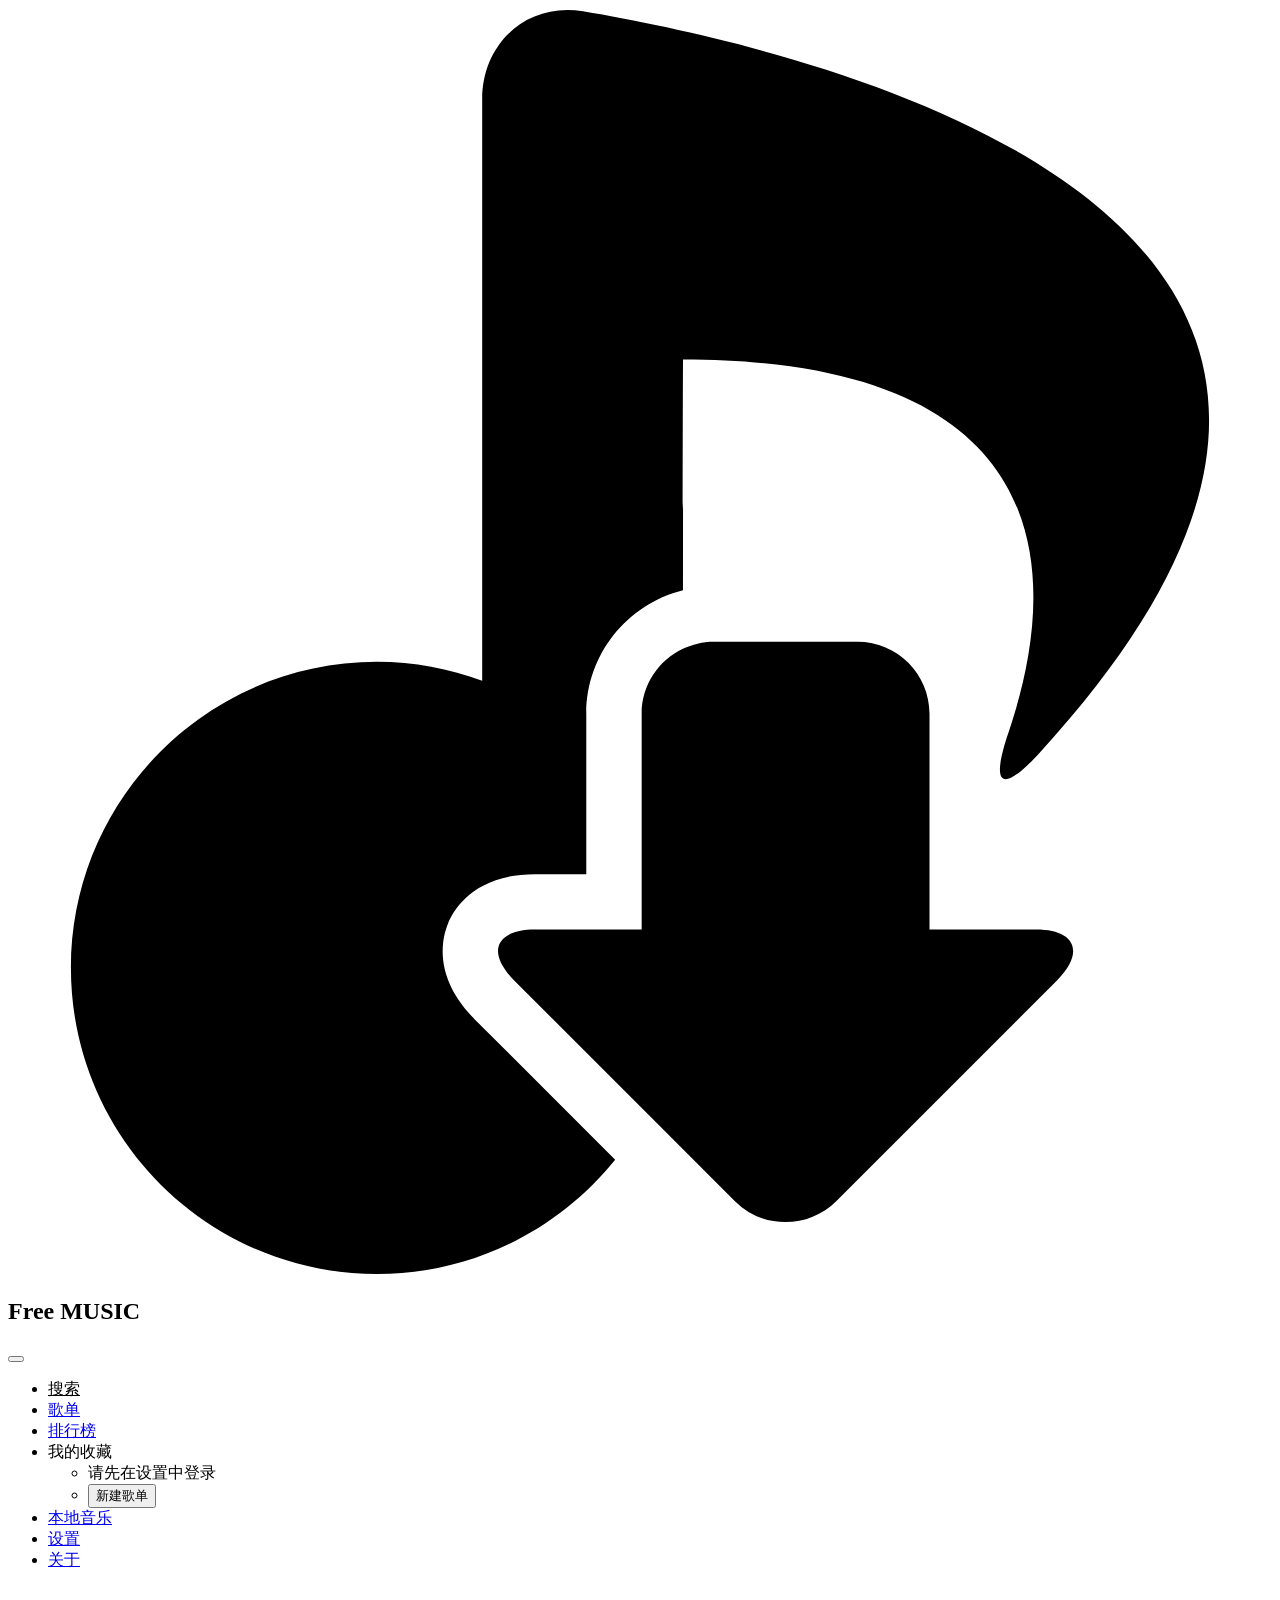
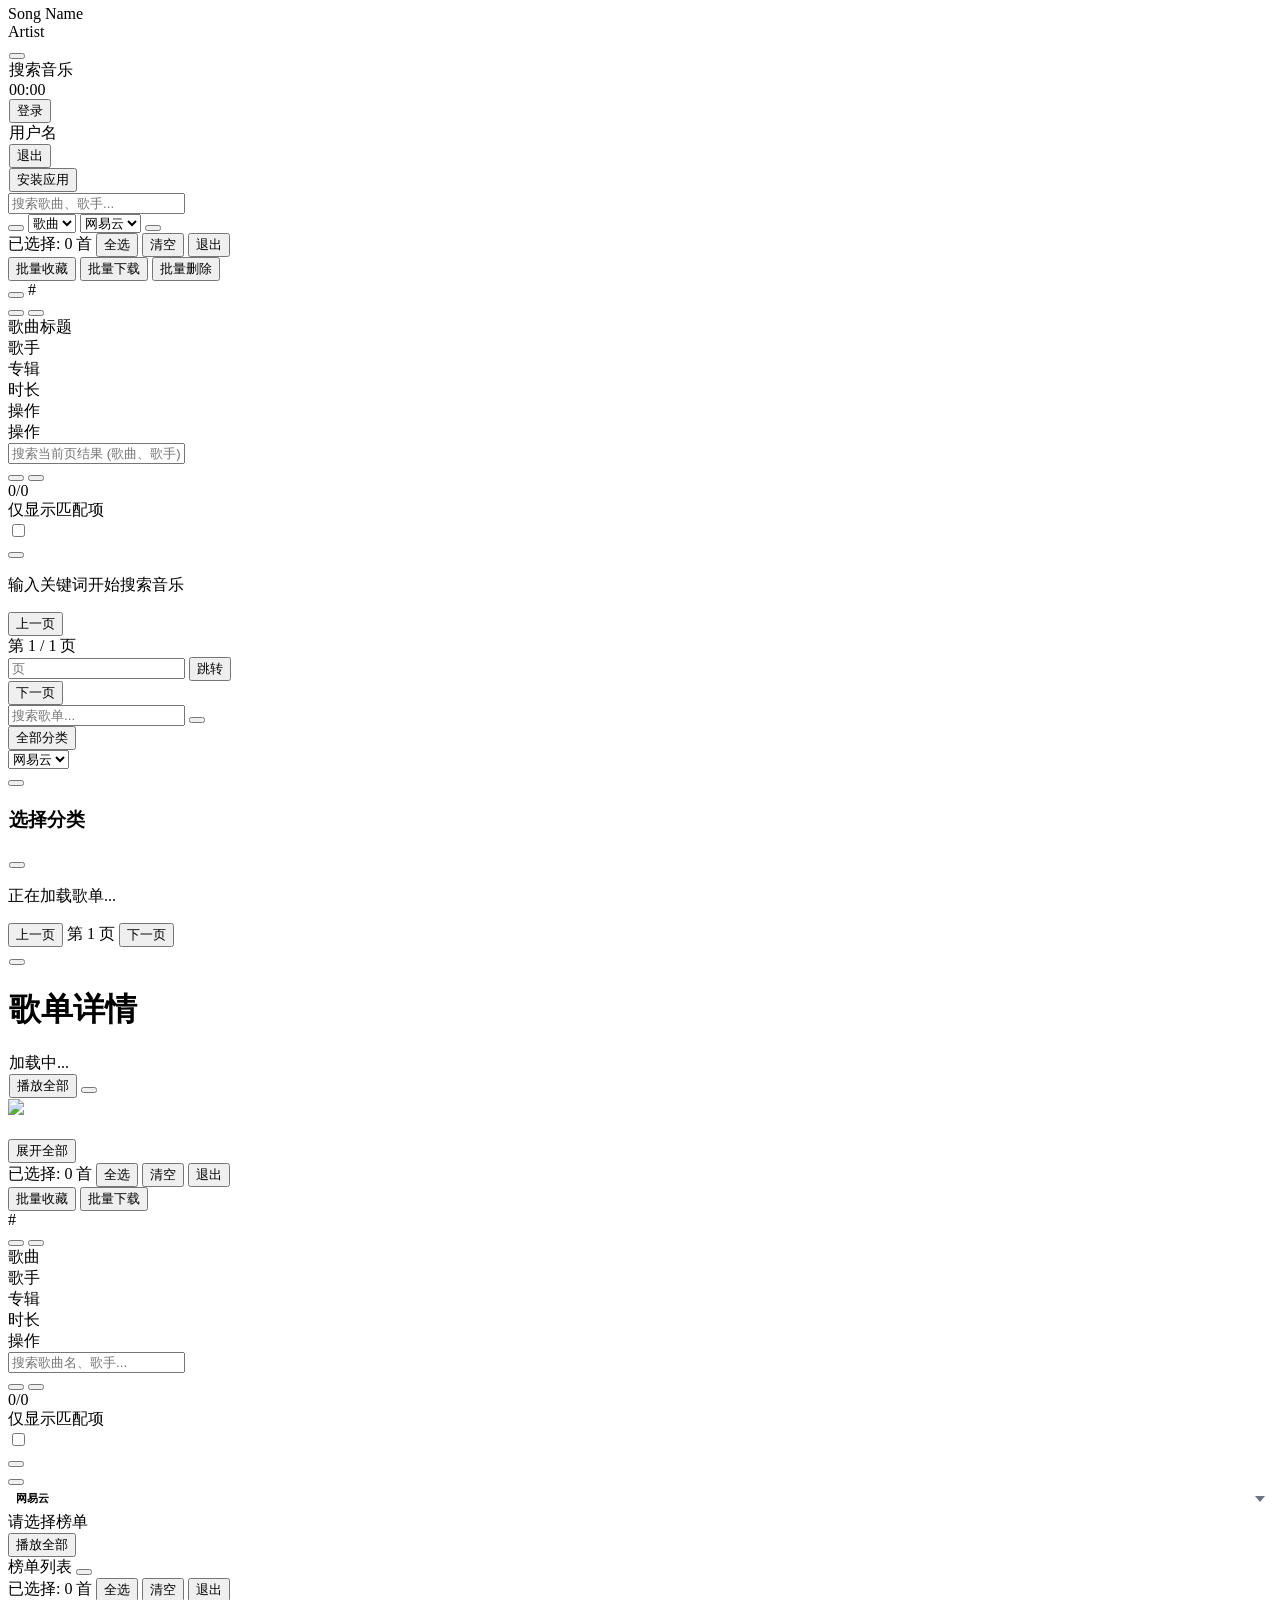
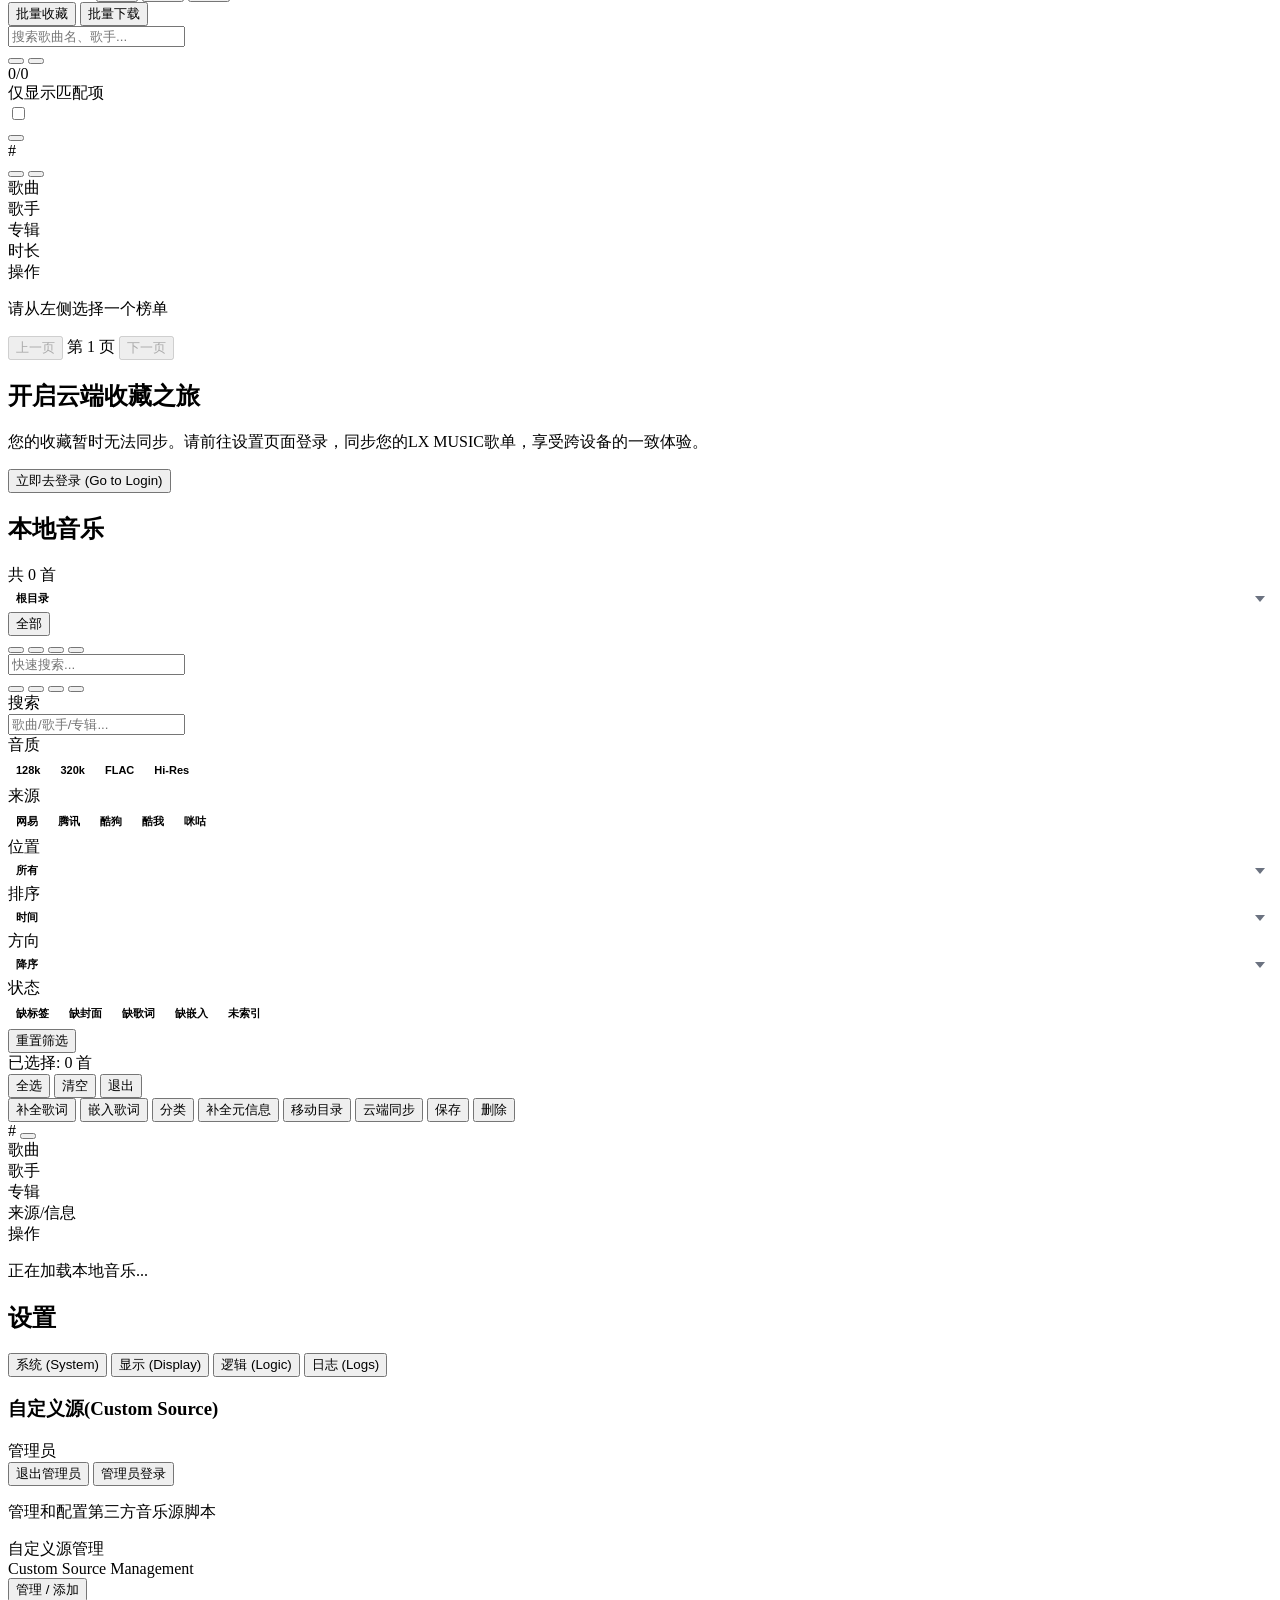
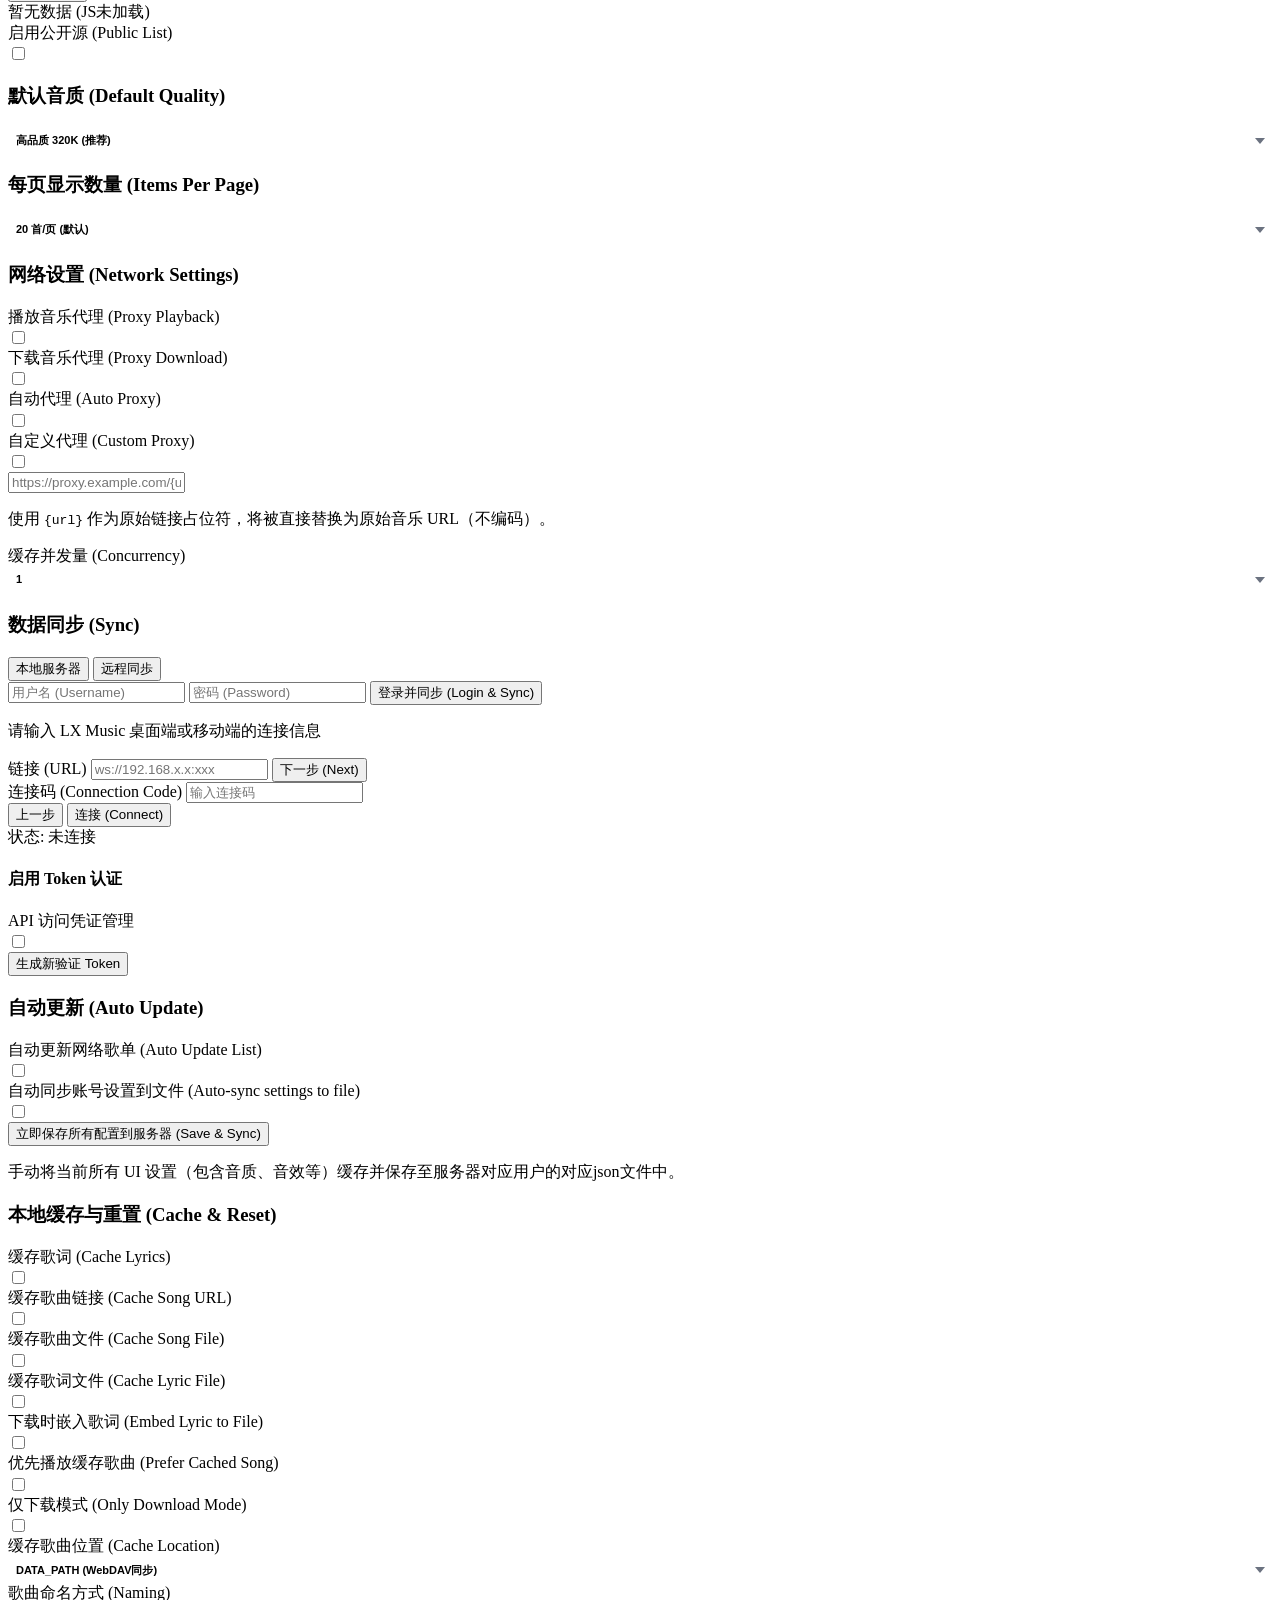
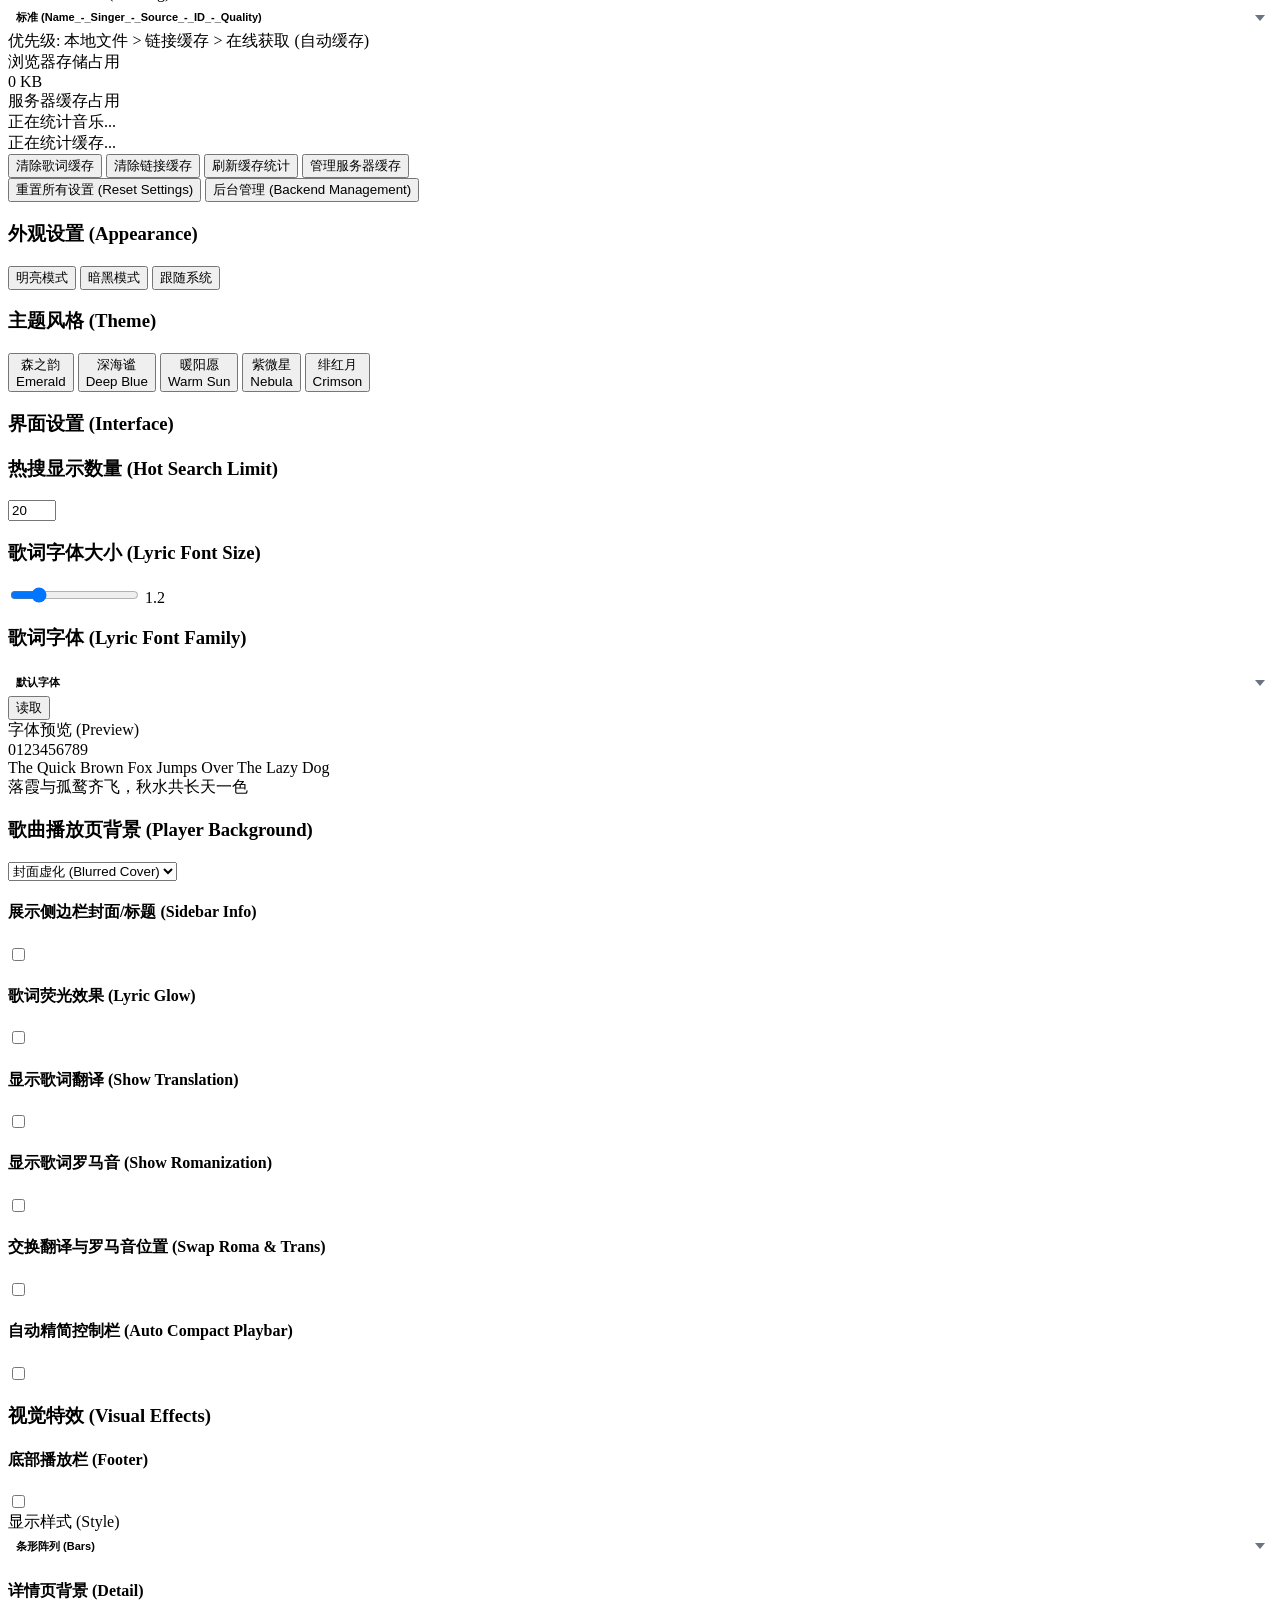
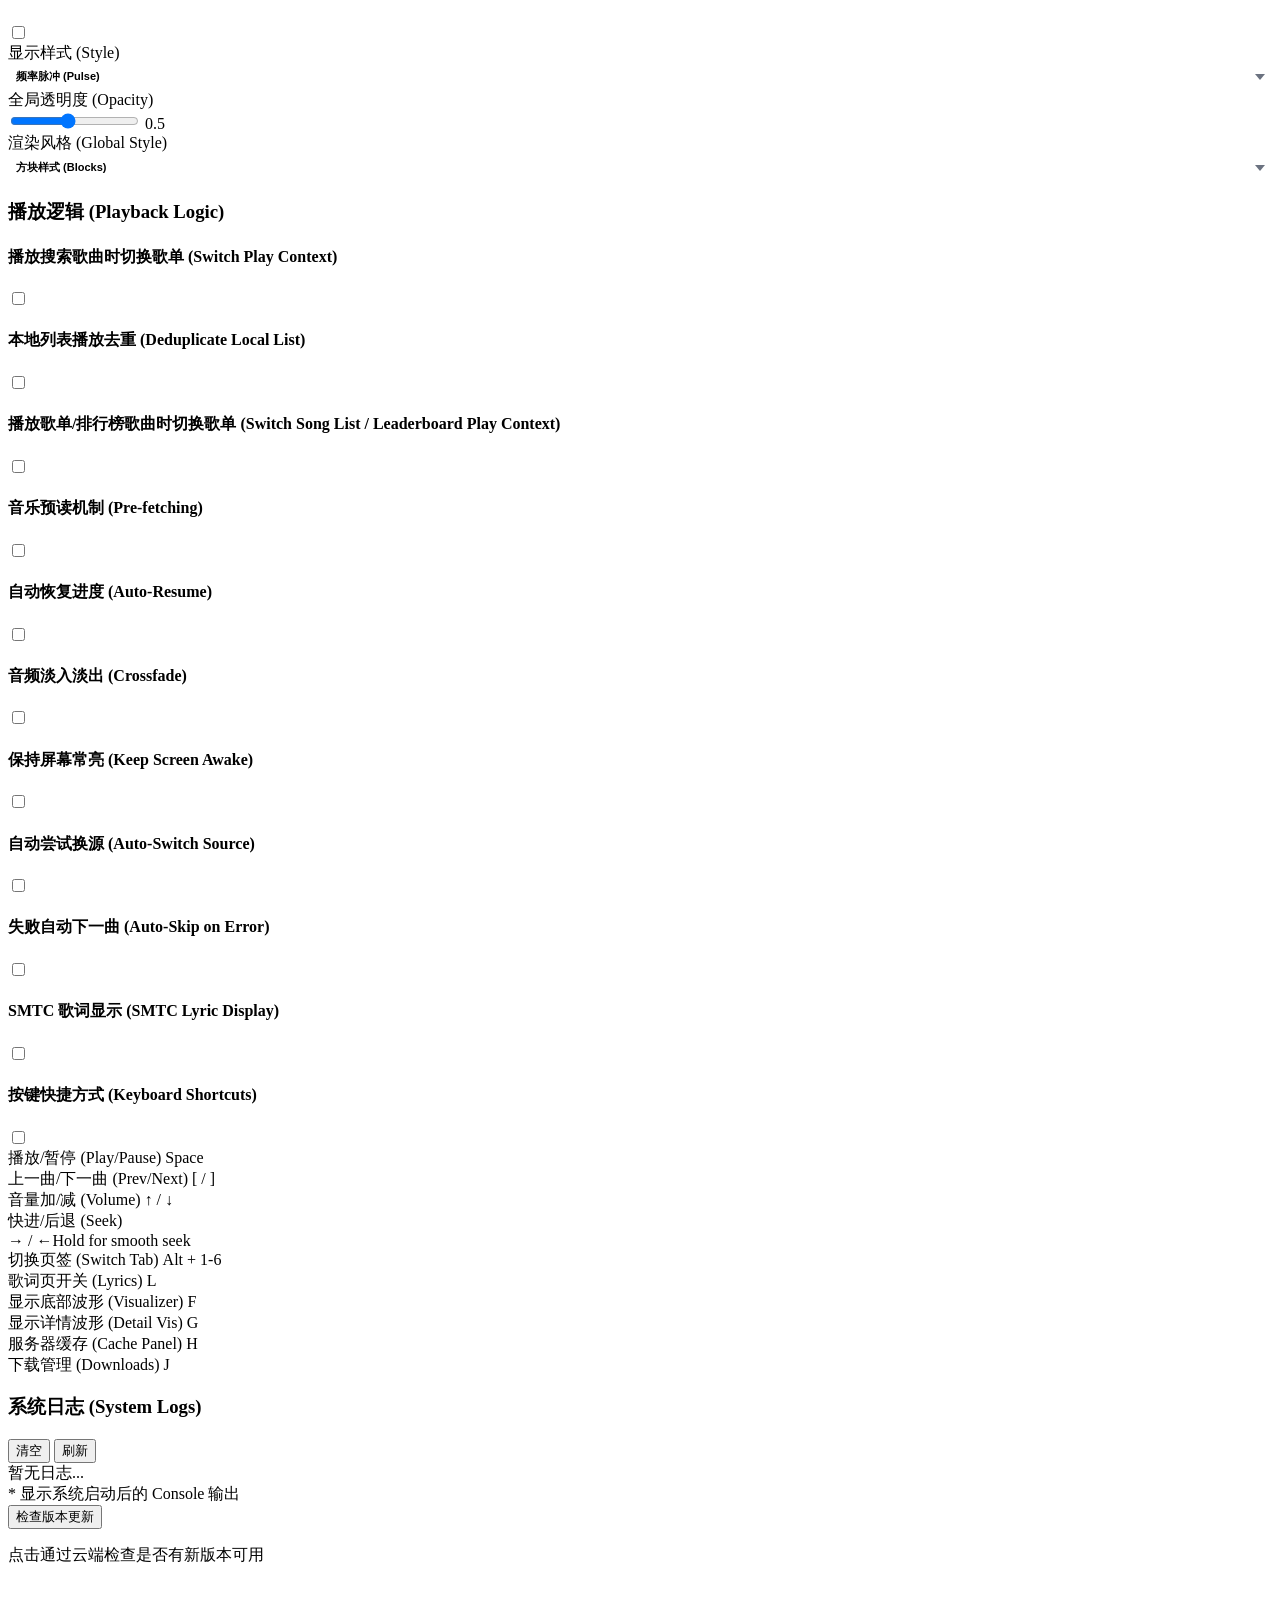
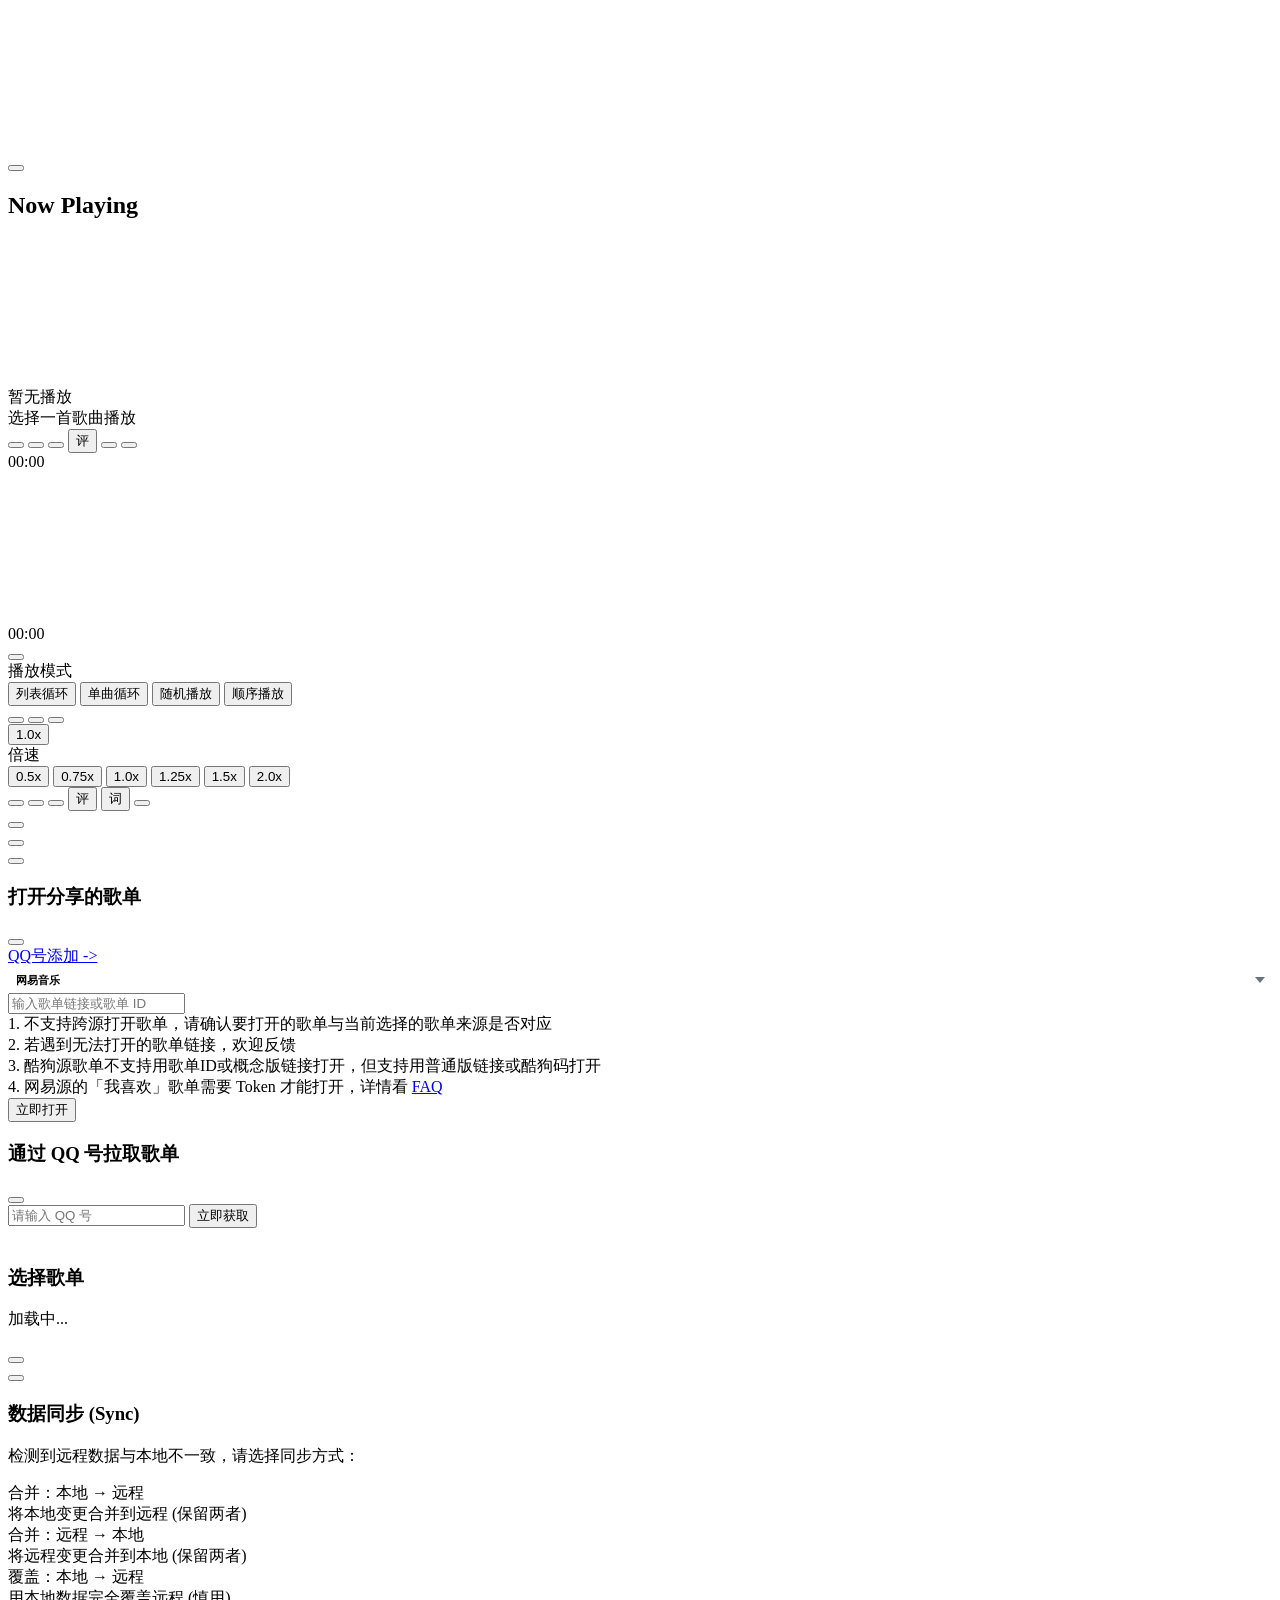
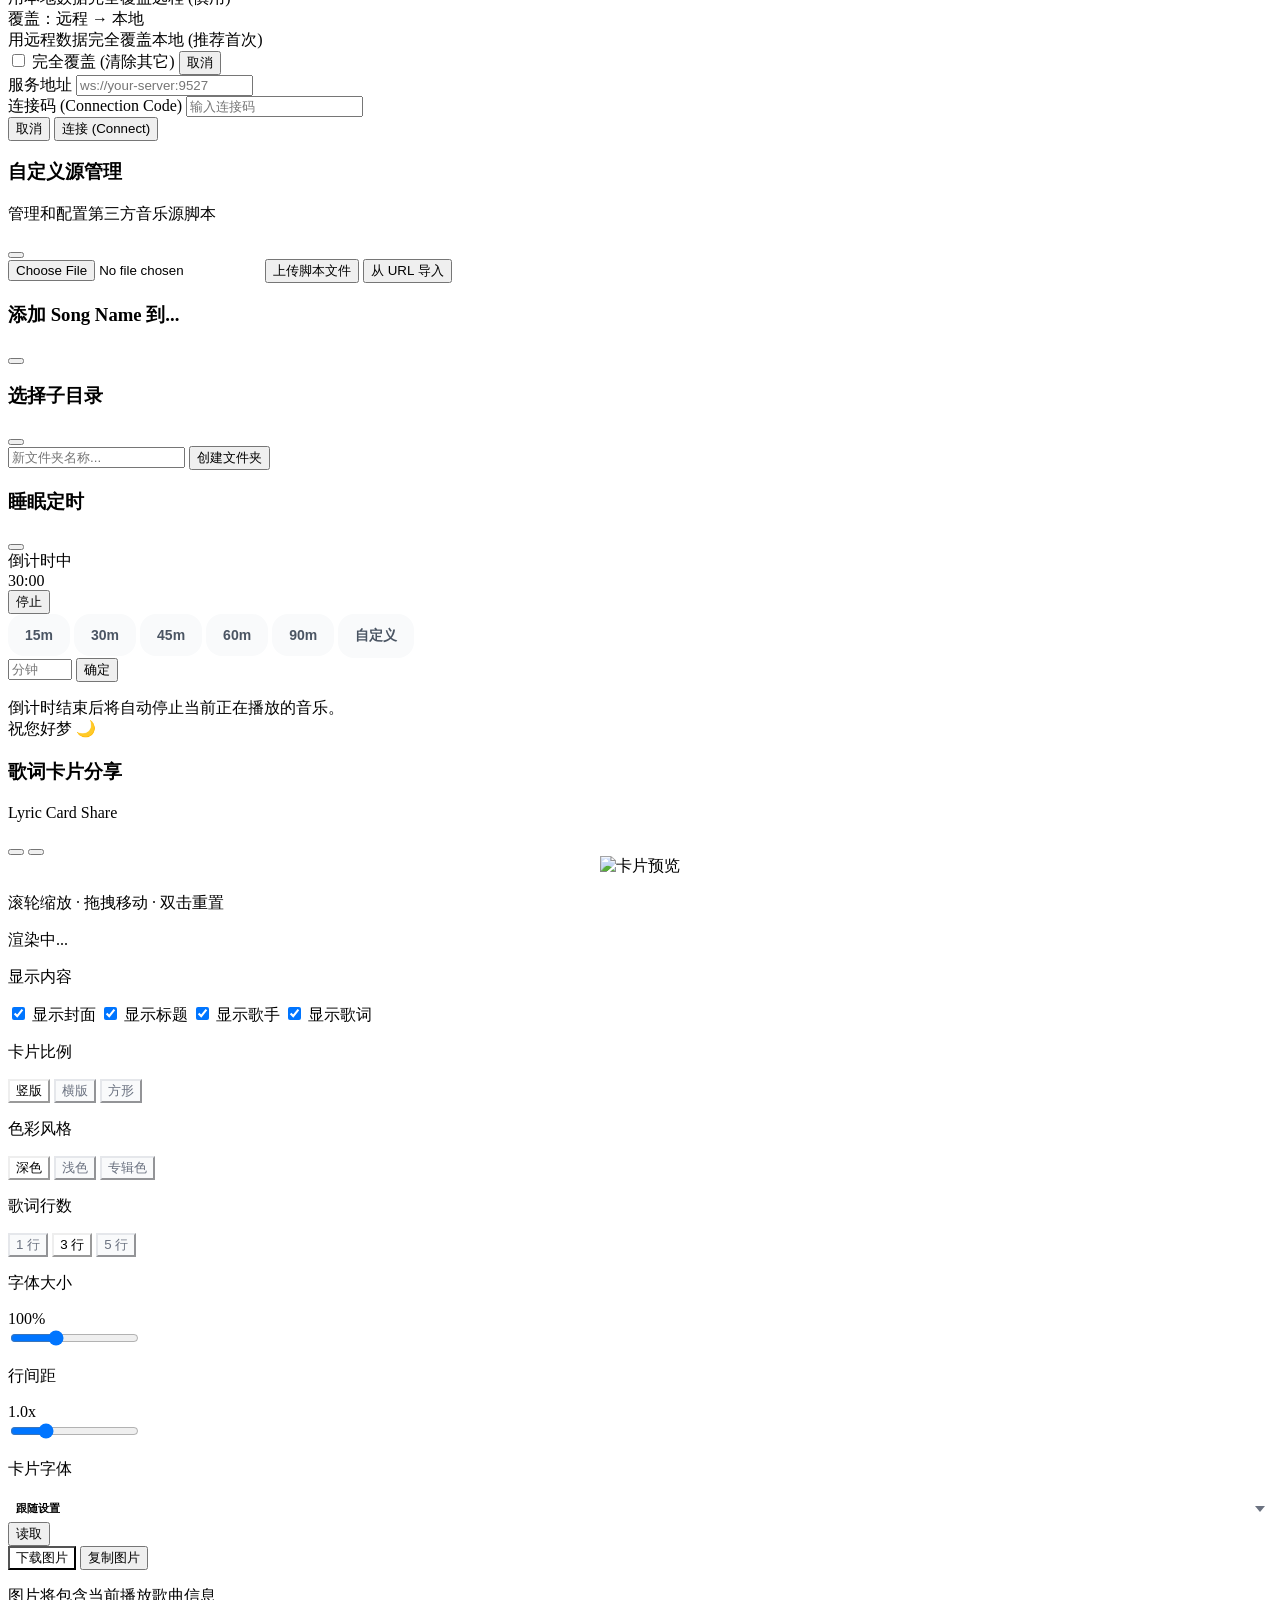
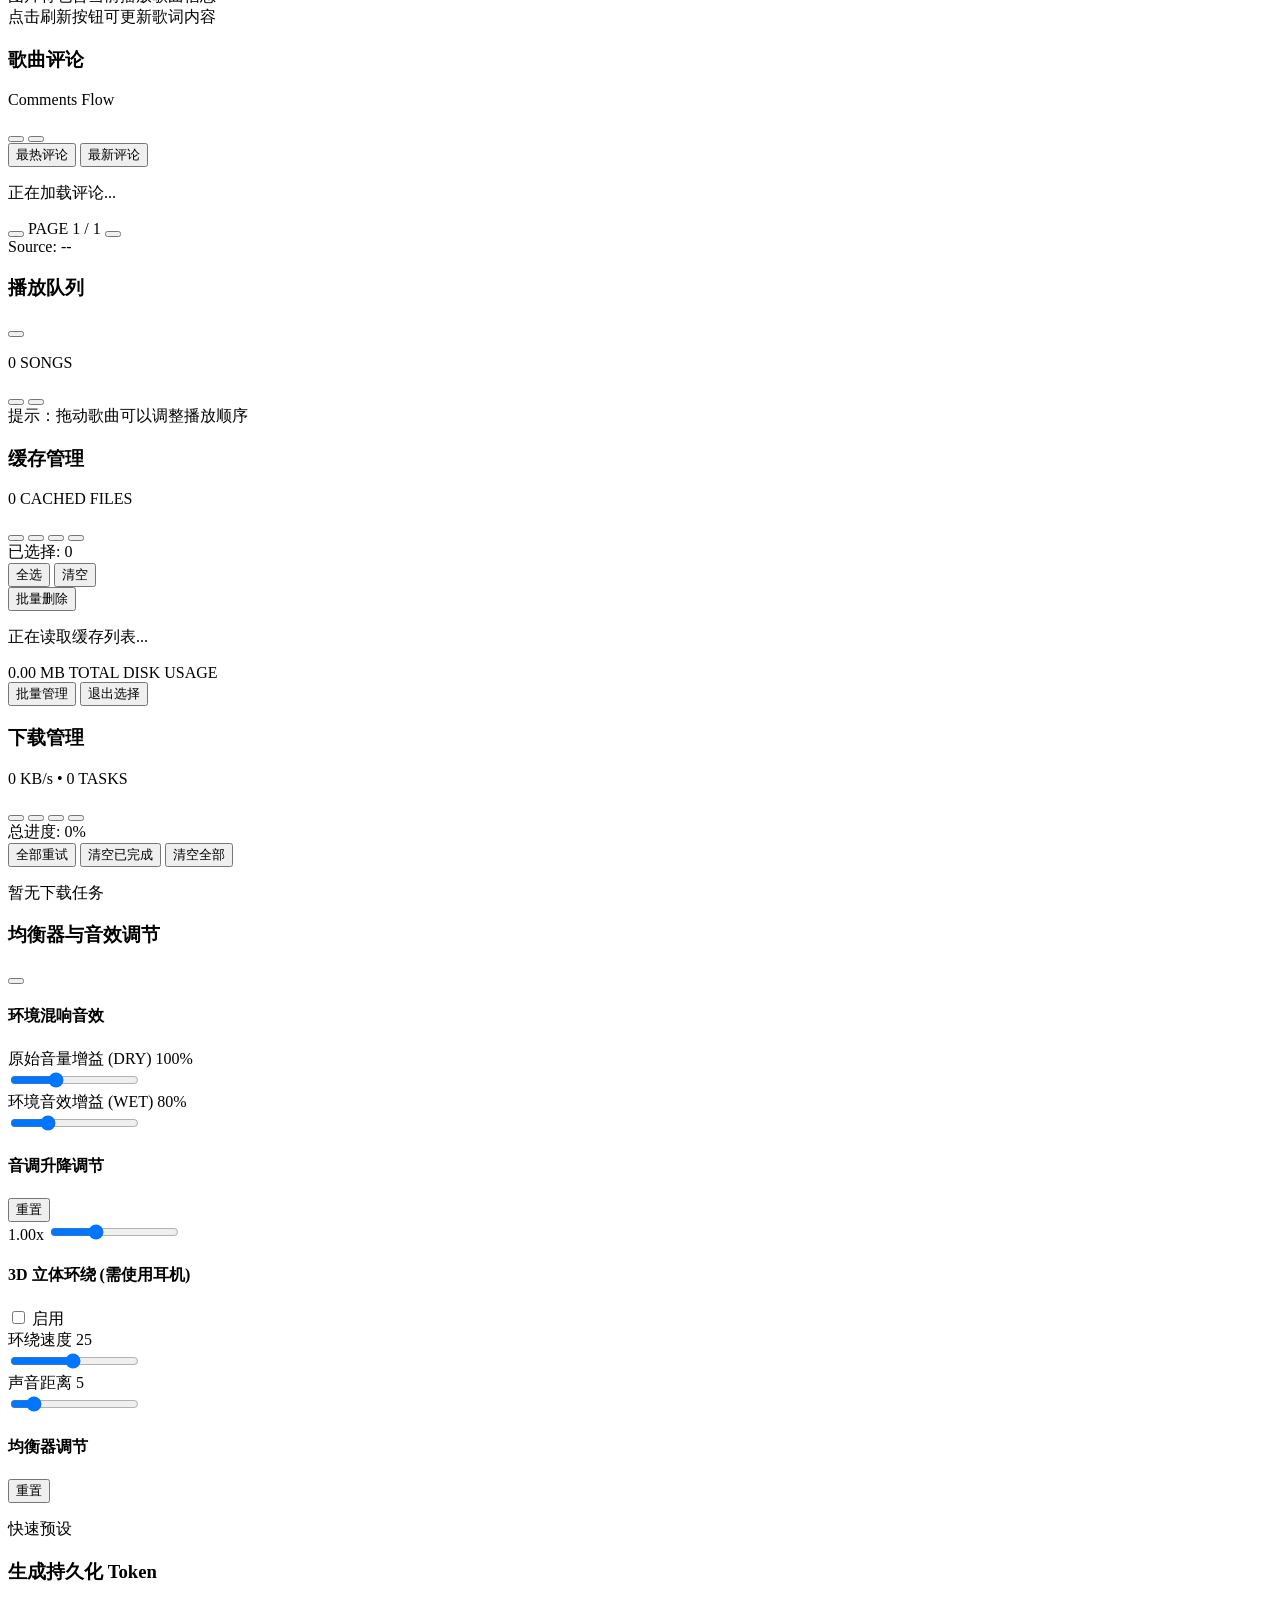
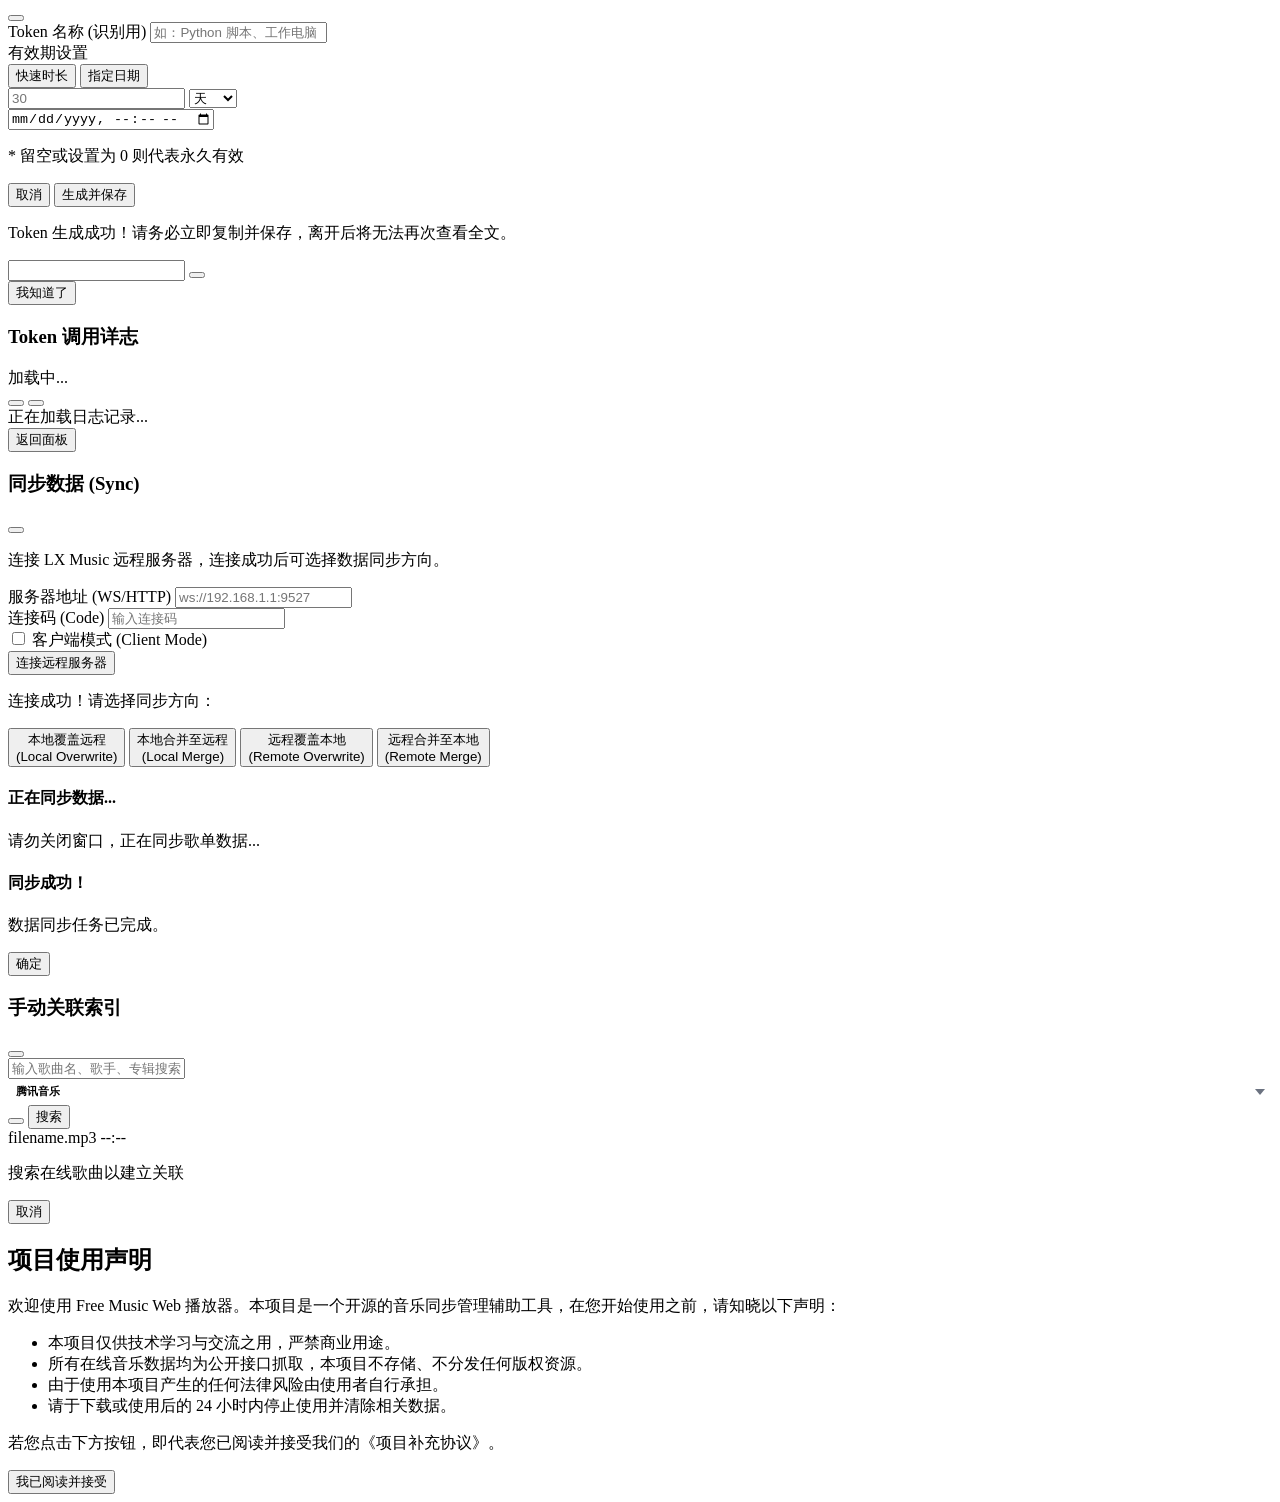
==== public/music/index.html @ b73cc01a "update" ====
<!DOCTYPE html>
<html lang="zh-CN">

<head>
    <meta charset="UTF-8">
    <meta name="viewport" content="width=device-width, initial-scale=1.0">
    <title>Free Music Web</title>
    <!-- Config MUST be loaded before PostHog -->
    <script>
        (function () {
            var pathname = window.location.pathname;
            var baseHref = pathname.endsWith('/') ? pathname : pathname + '/';
            var baseTag = document.createElement('base');
            baseTag.href = baseHref;
            document.head.prepend(baseTag);
            console.log('[PWA] Base href set to:', baseHref);
        })();
    </script>
    <script src="/js/config.js"></script>
    <!-- PostHog Analytics -->
    <script>
        if (!window.CONFIG || !window.CONFIG.disableTelemetry) {
            !function (t, e) { var o, n, p, r; e.__SV || (window.posthog = e, e._i = [], e.init = function (i, s, a) { function g(t, e) { var o = e.split("."); 2 == o.length && (t = t[o[0]], e = o[1]), t[e] = function () { t.push([e].concat(Array.prototype.slice.call(arguments, 0))) } } (p = t.createElement("script")).type = "text/javascript", p.async = !0, p.src = s.api_host + "/static/array.js", (r = t.getElementsByTagName("script")[0]).parentNode.insertBefore(p, r); var u = e; for (void 0 !== a ? u = e[a] = [] : a = "posthog", u.people = u.people || [], u.toString = function (t) { var e = "posthog"; return "posthog" !== a && (e += "." + a), t || (e += " (stub)"), e }, u.people.toString = function () { return u.toString(1) + ".people (stub)" }, o = "capture identify alias people.set people.set_once set_config register register_once unregister opt_out_capturing has_opted_out_capturing opt_in_capturing reset isFeatureEnabled onFeatureFlags getFeatureFlag getFeatureFlagPayload reloadFeatureFlags group updateEarlyAccessFeatureEnrollment getEarlyAccessFeatures getActiveMatchingSurveys getSurveys onSessionId".split(" "), n = 0; n < o.length; n++)g(u, o[n]); e._i.push([i, s, a]) }, e.__SV = 1) }(document, window.posthog || []);
            posthog.init('phc_vvaqX7sm3RqmiqRbMCjETTc67XKjgqeMgmYHvsZr30f', { api_host: 'https://us.i.posthog.com' })
        }
    </script>
    <link rel="icon" href="/music/assets/logo.svg" type="image/svg+xml">
    <link rel="manifest" href="/music/manifest.json">
    <link rel="stylesheet" href="css/theme_variables.css">
    <script src="assets/tailwindcss.js"></script>
    <script src="js/tailwind_setup.js"></script>
    <link rel="stylesheet" href="assets/fontawesome/css/all.min.css">
    <script src="js/crypto-js.min.js"></script>
    <script src="js/marked.min.js"></script>
    <script src="js/Sortable.min.js"></script>
    <script src="/js/notification-engine.js"></script>
    <style>
        /* Custom scrollbar */
        ::-webkit-scrollbar {
            width: 8px;
            height: 8px;
        }

        ::-webkit-scrollbar-track {
            background: #f1f1f1;
        }

        ::-webkit-scrollbar-thumb {
            background: #c1c1c1;
            border-radius: 4px;
        }

        ::-webkit-scrollbar-thumb:hover {
            background: #a8a8a8;
        }

        /* Glassmorphism utilities */
        .glass {
            background: rgba(255, 255, 255, 0.7);
            backdrop-filter: blur(10px);
            -webkit-backdrop-filter: blur(10px);
            border: 1px solid rgba(255, 255, 255, 0.18);
        }

        .active-tab {
            background-color: var(--c-50);
            color: var(--c-600);
            border-right: 3px solid var(--c-600);
        }

        .active-sub-item {
            color: var(--c-600) !important;
        }

        /* 选中状态下，侧边栏操作按钮（刷新、跳转）始终可见，适配移动端 */
        .active-sub-item .refresh-btn,
        .active-sub-item .jump-btn {
            display: block !important;
        }

        .active-sub-item i {
            color: var(--c-600) !important;
        }

        .active-option {
            background-color: var(--c-500) !important;
            color: white !important;
            box-shadow: 0 4px 12px var(--c-200);
        }

        /* Lyric View Styles */
        .mask-image-gradient {
            mask-image: linear-gradient(to bottom, transparent 0%, black 15%, black 85%, transparent 100%);
            -webkit-mask-image: linear-gradient(to bottom, transparent 0%, black 15%, black 85%, transparent 100%);
        }

        .mask-image-linear-fade {
            mask-image: linear-gradient(to right, transparent 0%, black 5%, black 95%, transparent 100%);
            -webkit-mask-image: linear-gradient(to right, transparent 0%, black 5%, black 95%, transparent 100%);
        }

        .no-scrollbar::-webkit-scrollbar {
            display: none;
        }

        .no-scrollbar {
            -ms-overflow-style: none;
            scrollbar-width: none;
        }

        /* 彻底消除侧边抽屉在隐藏状态下的阴影与边缘线残留 */
        #queue-drawer.translate-x-full,
        #cache-drawer.translate-x-full,
        #download-drawer.translate-x-full {
            box-shadow: none !important;
            border-left-width: 0 !important;
        }

        /* Setting Tooltip Styles */
        .setting-tooltip-trigger {
            position: relative;
            display: inline-flex;
            align-items: center;
            justify-content: center;
            width: 1.25rem;
            height: 1.25rem;
            margin-left: 0.375rem;
            color: #9ca3af;
            cursor: pointer;
            transition: color 0.2s;
            vertical-align: middle;
        }

        .setting-tooltip-trigger:hover {
            color: var(--c-500);
        }

        .setting-tooltip-content {
            position: absolute;
            bottom: 125%;
            left: 50%;
            transform: translateX(-50%) translateY(10px);
            width: 16rem;
            padding: 0.75rem;
            background: rgba(255, 255, 255, 0.95);
            backdrop-filter: blur(8px);
            border: 1px solid var(--c-100);
            border-radius: 0.75rem;
            box-shadow: 0 10px 15px -3px rgba(0, 0, 0, 0.1), 0 4px 6px -2px rgba(0, 0, 0, 0.05);
            font-size: 0.75rem;
            font-weight: normal;
            line-height: 1.4;
            color: #4b5563;
            z-index: 100;
            opacity: 0;
            visibility: hidden;
            pointer-events: none;
            transition: all 0.2s cubic-bezier(0.4, 0, 0.2, 1);
        }

        .dark .setting-tooltip-content {
            background: rgba(31, 41, 55, 0.95);
            border-color: rgba(75, 85, 99, 0.3);
            color: #d1d5db;
        }

        /* Triangle notch */
        .setting-tooltip-content::after {
            content: '';
            position: absolute;
            top: 100%;
            left: 50%;
            transform: translateX(-50%);
            border-width: 6px;
            border-style: solid;
            border-color: rgba(255, 255, 255, 0.95) transparent transparent transparent;
        }

        .dark .setting-tooltip-content::after {
            border-color: rgba(31, 41, 55, 0.95) transparent transparent transparent;
        }

        /* Show on hover (Desktop) */
        @media (hover: hover) {
            .setting-tooltip-trigger:hover .setting-tooltip-content {
                opacity: 1;
                visibility: visible;
                transform: translateX(-50%) translateY(0);
            }
        }

        /* Active state for mobile click */
        .setting-tooltip-trigger.is-active .setting-tooltip-content {
            opacity: 1;
            visibility: visible;
            transform: translateX(-50%) translateY(0);
            pointer-events: auto;
        }

        .lyric-line {
            font-family: var(--lyric-font-family, inherit);
            font-size: var(--lyric-font-size, 1.25rem);
            line-height: 1.4;
            /* 基础行高由内部元素撑开 */
            transition: all 0.4s cubic-bezier(0.25, 0.46, 0.45, 0.94);
            cursor: pointer;
            opacity: 0.6;
            transform-origin: left center;

            /* Wrapping constraints */
            width: fit-content;
            max-width: 100%;
            padding: 0.6em 2rem 0.6em 1.5rem;
            /* 使用 em，随字号缩放行间距 */
            box-sizing: border-box;
            white-space: normal;
            overflow-wrap: break-word;
        }

        /* Centered origin for mobile */
        @media (max-width: 1024px) {
            .lyric-line {
                transform-origin: center center;
                margin: 0 auto;
            }
        }

        /* Force center origin/alignment when cover is hidden (desktop) */
        .lyrics-centered .lyric-line {
            transform-origin: center center !important;
            margin: 0 auto;
            text-align: center !important;
        }

        .lyrics-centered .lyric-line span {
            margin-left: auto !important;
            margin-right: auto !important;
        }

        .lyric-line:hover {
            opacity: 0.8;
        }

        .lyric-line.active {
            opacity: 1;
            font-weight: 800;
            color: var(--c-500);
            z-index: 10;
            /* 确保高亮行在最上层，阴影不被覆盖 */
            overflow: visible;
            /* 允许阴影和放大后的文字溢出显示 */
            /* transform: scale(1.15); REMOVED */
            font-size: calc(var(--lyric-font-size, 1.25rem) * 1.3);
        }

        /* 当歌词居中展示时，移除封面留下的间距占位 */
        #player-detail-container.has-centered-lyrics {
            gap: 0 !important;
        }

        /* Karaoke Word Styles */
        .lyric-line .word-item {
            position: relative;
            display: inline-block;
            transition: filter 0.2s ease-out;
            white-space: pre-wrap;
            pointer-events: none;
        }

        .lyric-line.active .word-item {
            /* 播放过的部分(左侧)是主题色，未播放(右侧)为浅灰色 
               实现平滑的扫过效果 */
            background: linear-gradient(to right,
                    var(--c-500) var(--word-progress, 0%),
                    #999 var(--word-progress, 0%));
            background-clip: text;
            -webkit-background-clip: text;
            /* 必须保持透明，才能显示底层的背景渐变！ */
            -webkit-text-fill-color: transparent;
        }

        /* 正在扫过（演唱中）及已唱过去的字，显示主题荧光 */
        .enable-lyric-glow .lyric-line.active .word-item.playing,
        .enable-lyric-glow .lyric-line.active .word-item.passed {
            filter: drop-shadow(0 4px 12px var(--c-200));
        }

        .lyric-line.active .extended {
            opacity: 0.8;
            font-weight: 500;
        }

        /* 对于不支持逐字的普通歌词及其翻译，直接点亮 (没有平滑动效) */
        .lyric-line.active .plain-lyric {
            color: var(--c-500);
        }

        .lyric-line.active .extended {
            opacity: 0.8;
            font-weight: 500;
            color: var(--c-500);
        }

        /* 对于支持逐字的歌词的翻译/罗马音，现在改为逐字点亮 */
        .lyric-line.has-words.active .extended {
            color: #9CA3AF;
            /* gray-400 */
            background: none;
            -webkit-text-fill-color: initial;
            background-clip: initial;
        }

        .lyric-line.has-words.active .extended .ext-item {
            display: inline-block;
            background: linear-gradient(to right,
                    var(--c-500) var(--word-progress, 0%),
                    #9CA3AF var(--word-progress, 0%));
            background-clip: text;
            -webkit-background-clip: text;
            -webkit-text-fill-color: transparent;
            transition: none;
            /* 由 JS 循环控制平滑度 */
            white-space: pre;
        }

        /* 仅对正在点亮或已点亮的翻译字符应用荧光效果，保持 0 2px 8px 的朦胧参数 */
        .enable-lyric-glow .lyric-line.active .extended .ext-item.playing,
        .enable-lyric-glow .lyric-line.active .extended .ext-item.passed {
            filter: drop-shadow(0 2px 8px var(--c-200));
        }

        /* 普通歌词(非逐字)或没有切分的歌词依然维持整体荧光 */
        .enable-lyric-glow .lyric-line.active .plain-lyric {
            filter: drop-shadow(0 2px 8px var(--c-200));
        }

        /* Scroll target - 用户滚动时对准的歌词 */
        .lyric-line.scroll-target {
            color: #f97316;
            /* orange-500 */
            opacity: 1;
            /* transform: scale(1.1); REMOVED */
            font-size: calc(var(--lyric-font-size, 1.25rem) * 1.15);
            font-weight: 700;
        }

        .enable-lyric-glow .lyric-line.scroll-target {
            text-shadow: 0 2px 10px rgba(249, 115, 22, 0.2);
        }

        /* Mobile Sidebar Transition */
        #mobile-sidebar-backdrop {
            transition: opacity 0.3s ease-in-out;
        }

        aside {
            transition: transform 0.3s ease-in-out;
        }

        @keyframes marquee {
            0% {
                transform: translateX(0);
            }

            100% {
                transform: translateX(-50%);
            }
        }

        .animate-marquee {
            display: inline-block;
            animation: marquee 10s linear infinite;
        }

        /* Default: Always Run (for Touch/Mobile) */
        .hover-scroll-paused {
            animation-play-state: running;
        }

        /* Desktop: Pause by default, run on hover */
        @media (hover: hover) {
            .hover-scroll-paused {
                animation-play-state: paused;
            }

            .group:hover .hover-scroll-paused {
                animation-play-state: running;
            }
        }

        .force-visible {
            opacity: 1 !important;
            visibility: visible !important;
        }

        /* 菜单选中项样式 */
        .active-option {
            background-color: var(--c-500) !important;
            color: #ffffff !important;
        }

        [data-appearance="dark"] .active-option {
            background-color: var(--c-600) !important;
            color: #ffffff !important;
        }

        .active-option i,
        .active-option span {
            color: #ffffff !important;
        }

        /* Sleep Timer Styles */
        .timer-preset-btn {
            padding: 0.75rem 1rem;
            background-color: #f9fafb;
            color: #4b5563;
            font-weight: 700;
            border-radius: 1rem;
            transition: all 0.2s;
            border: 1px solid transparent;
            font-size: 0.875rem;
            text-align: center;
        }

        .timer-preset-btn:hover {
            background-color: #ecfdf5;
            color: #059669;
            border-color: #d1fae5;
            transform: translateY(-1px);
        }

        .timer-preset-btn:active {
            transform: translateY(0);
        }

        @keyframes fadeIn {
            from {
                opacity: 0;
            }

            to {
                opacity: 1;
            }
        }

        .animate-fade-in {
            animation: fadeIn 0.3s ease-out forwards;
        }

        @keyframes slideUp {
            from {
                transform: translateY(20px);
                opacity: 0;
            }

            to {
                transform: translateY(0);
                opacity: 1;
            }
        }

        .animate-slide-up {
            animation: slideUp 0.3s cubic-bezier(0.16, 1, 0.3, 1) forwards;
        }

        /* Lyric Font Size Variable */
        :root {
            --lyric-font-size: 1.25rem;
        }

        .lyric-line .font-lrc {
            font-size: 1.1em !important;
            /* 基础字号略微放大 */
            line-height: 1.4;
            display: block;
        }

        .lyric-line .extended {
            font-size: 0.75em !important;
            line-height: 1.4;
            margin-top: 0.4em;
            /* 翻译与原文的间距：随字号缩放 */
            display: block;
            opacity: 0.8;
        }

        /* 隐藏滚动条但保留滚动能力 */
        .hide-scrollbar {
            -ms-overflow-style: none;
            /* IE and Edge */
            scrollbar-width: none;
            /* Firefox */
        }

        .hide-scrollbar::-webkit-scrollbar {
            display: none;
            /* Chrome, Safari and Opera */
        }

        /* Expand Button Faint Style */
        #btn-expand-panel.faint,
        #btn-toggle-lyrics.faint {
            opacity: 0.15 !important;
            background-color: rgba(255, 255, 255, 0.4) !important;
            border-color: rgba(200, 200, 200, 0.2) !important;
        }

        #btn-expand-panel.faint:hover,
        #btn-toggle-lyrics.faint:hover {
            opacity: 1 !important;
            background-color: rgba(255, 255, 255, 0.9) !important;
        }

        .custom-scrollbar::-webkit-scrollbar {
            width: 5px;
        }

        .custom-scrollbar::-webkit-scrollbar-track {
            background: transparent;
        }

        .custom-scrollbar::-webkit-scrollbar-thumb {
            background: rgba(0, 0, 0, 0.1);
            border-radius: 10px;
        }

        .custom-scrollbar::-webkit-scrollbar-thumb:hover {
            background: rgba(16, 185, 129, 0.3);
        }

        /* Detail Title multi-line support */
        #detail-title {
            display: -webkit-box;
            -webkit-line-clamp: 2;
            line-clamp: 2;
            -webkit-box-orient: vertical;
            white-space: normal !important;
            overflow: hidden;
            text-overflow: ellipsis;
            line-height: 1.25;
        }

        #detail-title-container {
            white-space: normal !important;
        }

        /* Lyric Card Share - Button States */
        .lc-layout-btn,
        .lc-color-btn,
        .lc-lines-btn {
            color: #6b7280;
            border-color: #e5e7eb;
            background: #f9fafb;
        }

        .lc-layout-btn:hover,
        .lc-color-btn:hover,
        .lc-lines-btn:hover {
            border-color: var(--c-300);
            color: var(--c-600);
            background: var(--c-50);
        }

        .lc-btn-active {
            border-color: var(--c-500) !important;
            color: var(--c-600) !important;
            background: var(--c-50) !important;
            box-shadow: 0 0 0 3px color-mix(in srgb, var(--c-500) 15%, transparent);
        }

        /* Lyric Card - 主题色滑动条 */
        .lc-range-input {
            accent-color: var(--c-500);
        }

        /* Sortable Styles (Direct Move Mode) */
        .sortable-ghost-solid {
            opacity: 1 !important;
            border: 2px solid var(--c-500) !important;
            background: var(--c-50) !important;
            box-shadow: inset 0 0 0 2px var(--c-100) !important;
        }

        .sortable-chosen-item {
            opacity: 1 !important;
            position: relative;
            z-index: 10;
        }

        .sortable-drag-item {
            opacity: 0 !important;
            pointer-events: none !important;
        }

        .select-none {
            user-select: none !important;
            -webkit-user-select: none !important;
        }

        /* Silky Animation for Player Detail */
        #view-player-detail {
            transition: transform 0.6s cubic-bezier(0.16, 1, 0.3, 1), opacity 0.5s ease-out !important;
            will-change: transform, opacity;
        }

        #view-player-detail.translate-y-\[100\%\] #player-detail-container {
            transform: scale(0.92) translateY(40px);
            opacity: 0;
        }

        #player-detail-container {
            transition: transform 0.8s cubic-bezier(0.16, 1, 0.3, 1), opacity 0.6s ease-out;
            will-change: transform, opacity;
        }

        #player-footer {
            transition: transform 0.6s cubic-bezier(0.16, 1, 0.3, 1) !important;
            will-change: transform;
        }

        /* Buffering status dots animation */
        @keyframes loading-bounce {

            0%,
            80%,
            100% {
                transform: translateY(0);
                opacity: 0.5;
            }

            40% {
                transform: translateY(-4px);
                opacity: 1;
            }
        }

        .animate-loading-dots span {
            display: inline-block;
            animation: loading-bounce 1.4s infinite ease-in-out;
        }

        .animate-loading-dots span:nth-child(1) {
            animation-delay: 0s;
        }

        .animate-loading-dots span:nth-child(2) {
            animation-delay: 0.2s;
        }

        .animate-loading-dots span:nth-child(3) {
            animation-delay: 0.4s;
        }

        /* Music Visualizer Loader */
        @keyframes music-bar-animate {

            0%,
            100% {
                transform: scaleY(0.3);
                opacity: 0.3;
            }

            50% {
                transform: scaleY(1.2);
                opacity: 1;
            }
        }

        .music-visualizer-loader {
            display: flex;
            align-items: center;
            justify-content: center;
            gap: 5px;
            height: 60px;
        }

        .music-visualizer-loader div {
            width: 5px;
            height: 40px;
            background: var(--c-500);
            border-radius: 3px;
            box-shadow: 0 0 15px color-mix(in srgb, var(--c-500) 40%, transparent);
            animation: music-bar-animate 1.2s infinite ease-in-out;
        }

        .music-visualizer-loader div:nth-child(1) {
            animation-delay: 0.0s;
        }

        .music-visualizer-loader div:nth-child(2) {
            animation-delay: 0.1s;
        }

        .music-visualizer-loader div:nth-child(3) {
            animation-delay: 0.2s;
        }

        .music-visualizer-loader div:nth-child(4) {
            animation-delay: 0.3s;
        }

        .music-visualizer-loader div:nth-child(5) {
            animation-delay: 0.4s;
        }

        .music-visualizer-loader div:nth-child(6) {
            animation-delay: 0.3s;
        }

        .music-visualizer-loader div:nth-child(7) {
            animation-delay: 0.2s;
        }

        .music-visualizer-loader div:nth-child(8) {
            animation-delay: 0.1s;
        }

        .music-visualizer-loader div:nth-child(9) {
            animation-delay: 0.0s;
        }

        /* Search Match Highlights - Consistently use theme color-mix */
        .search-match {
            background-color: color-mix(in srgb, var(--c-500) 10%, transparent) !important;
            border-radius: 0.75rem;
        }

        .search-current {
            background-color: color-mix(in srgb, var(--c-500) 25%, transparent) !important;
            box-shadow: inset 0 0 0 2px var(--c-500) !important;
            border-radius: 0.75rem;
        }

        .row-selected {
            background-color: color-mix(in srgb, var(--c-500) 15%, transparent) !important;
            border-radius: 0.75rem;
        }

        /* Dark mode refinements: Use deeper theme mix instead of plain white */
        :root[data-appearance="dark"] .search-match {
            background-color: color-mix(in srgb, var(--c-500) 12%, transparent) !important;
        }

        :root[data-appearance="dark"] .search-current {
            background-color: color-mix(in srgb, var(--c-500) 30%, transparent) !important;
            box-shadow: inset 0 0 0 2px var(--c-500), 0 0 15px color-mix(in srgb, var(--c-500) 30%, transparent) !important;
        }

        :root[data-appearance="dark"] .row-selected {
            background-color: color-mix(in srgb, var(--c-500) 18%, transparent) !important;
        }

        /* 响应式侧边栏优化：针对垂直高度不足的情况 */
        @media (max-height: 845px) {

            /* 压缩导航栏间距 */
            #main-sidebar nav ul li a,
            #main-sidebar nav ul li div[onclick] {
                padding-top: 0.4rem !important;
                padding-bottom: 0.4rem !important;
            }

            /* 迷你播放器改为横向布局 */
            #sidebar-song-info:not(.hidden) {
                display: flex !important;
                flex-direction: row !important;
                align-items: center !important;
                gap: 0.75rem !important;
                padding: 0.75rem 1rem !important;
                text-align: left !important;
            }

            #sidebar-cover {
                width: 3.25rem !important;
                height: 3.25rem !important;
                margin-bottom: 0 !important;
                border-radius: 0.5rem !important;
            }

            #sidebar-song-info>div.text-center {
                text-align: left !important;
                align-items: flex-start !important;
                flex: 1;
                min-width: 0;
            }

            #sidebar-song-name {
                font-size: 0.8rem !important;
                line-height: 1.25;
            }

            #sidebar-singer {
                font-size: 0.7rem !important;
                line-height: 1.2;
            }

            /* 压缩底部版权信息 */
            .sidebar-copyright-text {
                padding-top: 0.5rem !important;
                padding-bottom: 0.5rem !important;
            }
        }

        /* ── 通用控件基础样式 (Filter Tag, Select, Custom Trigger) ── */
        .lm-filter-tag, .lm-select, .cs-trigger {
            font-size: 11px;
            font-weight: 600;
            border: 1.5px solid var(--border-main);
            background-color: var(--bg-panel);
            color: var(--text-muted);
            cursor: pointer;
            transition: all 0.2s ease;
        }

        .lm-filter-tag:hover, .lm-select:hover, .cs-trigger:hover {
            border-color: var(--c-400);
            color: var(--c-500);
        }

        .lm-filter-tag.active, .lm-select.active, .cs-wrapper.highlight .cs-trigger {
            background-color: var(--c-500);
            border-color: var(--c-500);
            color: #fff;
        }

        .lm-select:focus, .cs-wrapper.active .cs-trigger {
            border-color: var(--c-500);
            box-shadow: 0 0 0 2px color-mix(in srgb, var(--c-500) 20%, transparent);
            color: var(--text-main);
        }

        /* ── 多选筛选标签组特有样式 ── */
        .lm-filter-tags {
            display: flex;
            flex-wrap: wrap;
            gap: 4px;
            min-height: 30px;
            align-items: center;
        }

        .lm-filter-tag {
            display: inline-flex;
            align-items: center;
            padding: 2px 8px;
            border-radius: 6px;
            white-space: nowrap;
            line-height: 1.6;
        }

        .lm-filter-tag:hover {
            background-color: color-mix(in srgb, var(--c-500) 8%, var(--bg-panel));
        }

        .lm-filter-tag.active {
            box-shadow: 0 1px 4px color-mix(in srgb, var(--c-500) 40%, transparent);
        }

        .lm-filter-tag.active:hover {
            background-color: var(--c-600);
            border-color: var(--c-600);
        }

        /* ── 统一风格的单选 select 特有样式 ── */
        .lm-select {
            appearance: none;
            -webkit-appearance: none;
            width: 100%;
            padding: 3px 24px 3px 8px;
            border-radius: 6px;
            background-image: url("data:image/svg+xml,%3Csvg xmlns='http://www.w3.org/2000/svg' width='10' height='6' viewBox='0 0 10 6'%3E%3Cpath d='M0 0l5 6 5-6z' fill='%236b7280'/%3E%3C/svg%3E");
            background-repeat: no-repeat;
            background-position: right 7px center;
            outline: none;
            line-height: 1.6;
            min-height: 26px;
        }

        .lm-select.active {
            background-image: url("data:image/svg+xml,%3Csvg xmlns='http://www.w3.org/2000/svg' width='10' height='6' viewBox='0 0 10 6'%3E%3Cpath d='M0 0l5 6 5-6z' fill='%23ffffff'/%3E%3C/svg%3E");
        }

        /* ── 自定义下拉组件基础样式 ── */
        .cs-wrapper {
            display: inline-block;
            vertical-align: middle;
            user-select: none;
            cursor: pointer;
        }
        /* 继承布局 */
        .cs-wrapper.flex-1 { flex: 1; }
        .cs-wrapper.flex-none { flex: none; }
        .cs-wrapper.shrink-0 { flex-shrink: 0; }

        .cs-trigger {
            display: flex;
            align-items: center;
            justify-content: space-between;
            width: 100%;
            padding: 4px 10px;
            border-radius: 10px;
            min-height: 28px;
            box-sizing: border-box;
        }

        .cs-trigger-icon {
            font-size: 8px;
            transition: transform 0.2s ease;
            margin-left: 8px;
        }
        .cs-wrapper.active .cs-trigger-icon { transform: rotate(180deg); }
        .cs-wrapper.highlight .cs-trigger-icon { color: #fff; }

        /* Portal 模式下的下拉框 */
        .cs-dropdown {
            position: absolute;
            z-index: 9999; /* 必须足够高以穿透所有容器 */
            background: var(--bg-panel);
            border: 1.5px solid var(--border-main);
            border-radius: 12px;
            box-shadow: 0 15px 35px -5px rgba(0, 0, 0, 0.2), 0 10px 15px -10px rgba(0, 0, 0, 0.1);
            backdrop-filter: blur(25px);
            -webkit-backdrop-filter: blur(25px);
            opacity: 0;
            transform: translateY(10px) scale(0.95);
            pointer-events: none;
            transition: all 0.2s cubic-bezier(0.175, 0.885, 0.32, 1.15);
            overflow: hidden;
            max-height: 280px;
            overflow-y: auto;
            min-width: 120px;
        }
        .cs-dropdown.visible {
            opacity: 1;
            transform: translateY(0) scale(1);
            pointer-events: auto;
        }
        /* 向上弹出的动画调整 */
        .cs-dropdown.open-up {
            transform: translateY(-10px) scale(0.95);
        }
        .cs-dropdown.open-up.visible {
            transform: translateY(0) scale(1);
        }

        .cs-options { padding: 5px; list-style: none; margin: 0; }
        .cs-option {
            padding: 8px 12px;
            font-size: 11px;
            font-weight: 500;
            border-radius: 8px;
            color: var(--text-muted);
            cursor: pointer;
            transition: all 0.15s ease;
            display: flex;
            align-items: center;
            justify-content: space-between;
        }
        .cs-option:hover {
            background: color-mix(in srgb, var(--c-500) 10%, var(--bg-panel));
            color: var(--c-600);
            padding-left: 14px;
        }
        .cs-option.selected {
            background: var(--c-500);
            color: #fff !important;
            font-weight: 700;
        }
        .cs-option i { font-size: 9px; opacity: 0; }
        .cs-option.selected i { opacity: 1; }

        /* 暗色模式微调 */
        .dark .cs-dropdown {
            background: rgba(31, 41, 55, 0.9);
            box-shadow: 0 15px 35px -5px rgba(0, 0, 0, 0.4);
        }


    </style>
</head>

<body class="t-bg-main h-screen flex flex-col overflow-hidden t-text-main font-sans">

    <!-- Main Container -->
    <div class="flex flex-1 overflow-hidden relative">


        <!-- Mobile Sidebar Backdrop -->
        <div id="mobile-sidebar-backdrop" onclick="toggleSidebar()"
            class="fixed inset-0 bg-black/50 z-[55] hidden md:hidden glass"></div>

        <!-- Sidebar -->
        <aside id="main-sidebar"
            class="w-64 t-bg-panel shadow-lg flex flex-col z-[60] fixed inset-y-0 left-0 transform -translate-x-full md:relative md:translate-x-0 md:z-30 h-full pb-28 transition-all duration-300">
            <div class="h-16 flex items-center justify-center border-b t-border-main relative">
                <svg viewBox="0 0 447.942 447.943" class="w-8 h-8 mr-2 rounded-lg shadow-sm"
                    xmlns="http://www.w3.org/2000/svg">
                    <path style="fill: var(--c-400)"
                        d="M203.806.482c-19.668-3.346-35.76 11.139-35.76 31.086v206.166c-11.642-4.271-24.165-6.725-37.281-6.725-59.905 0-108.469 48.566-108.469 108.473 0 59.903 48.564 108.461 108.469 108.461 34.141 0 64.54-15.82 84.406-40.482l-49.658-49.664c-15.116-15.112-11.708-28.901-9.542-34.14 2.166-5.233 9.514-17.4 30.883-17.4h18.082v-56.885c0-21.132 14.617-38.862 34.266-43.745.032-44.373.032-81.808.032-81.808 140.147 0 131.724 83.974 115.325 132.196-6.42 18.884-2.601 22.05 10.893 7.354C536.473 77.106 298.38 16.566 203.806.482z" />
                    <path style="fill: var(--c-600)"
                        d="M301.061 223.876h-50.994c-3.911 0-7.574.95-10.889 2.523-8.616 4.09-14.615 12.798-14.615 22.973v76.51h-37.708c-14.082 0-17.428 8.071-7.466 18.029l46.893 46.898 31.25 31.246a25.424 25.424 0 0 0 18.033 7.474c6.523 0 13.052-2.484 18.029-7.474l78.152-78.145c9.951-9.958 6.608-18.029-7.47-18.029h-37.71v-76.51c.001-14.078-11.42-25.495-25.505-25.495z" />
                </svg>
                <h1 class="text-xl font-bold text-emerald-600 tracking-wider">Free MUSIC</h1>
                <!-- Close button for mobile -->
                <button onclick="toggleSidebar()" class="md:hidden absolute right-4 text-gray-500 hover:text-red-500">
                    <i class="fas fa-times"></i>
                </button>
            </div>

            <nav class="flex-1 py-4 overflow-y-auto">
                <ul>
                    <li>
                        <a href="#" onclick="switchTab('search')" id="tab-search"
                            class="active-tab flex items-center px-6 py-3 hover:t-bg-main transition-colors duration-200">
                            <i class="fas fa-search w-6 text-center"></i>
                            <span class="ml-3 font-medium">搜索</span>
                        </a>
                    </li>
                    <li>
                        <a href="#" onclick="switchTab('songlist')" id="tab-songlist"
                            class="flex items-center px-6 py-3 t-text-muted hover:t-bg-main transition-colors duration-200">
                            <i class="fas fa-list-ul w-6 text-center"></i>
                            <span class="ml-3 font-medium">歌单</span>
                        </a>
                    </li>
                    <li>
                        <a href="#" onclick="switchTab('leaderboard')" id="tab-leaderboard"
                            class="flex items-center px-6 py-3 t-text-muted hover:t-bg-main transition-colors duration-200">
                            <i class="fas fa-chart-bar w-6 text-center"></i>
                            <span class="ml-3 font-medium">排行榜</span>
                        </a>
                    </li>
                    <li>
                        <div onclick="handleFavoritesClick()" id="tab-favorites"
                            class="flex items-center justify-between px-6 py-3 t-text-muted hover:t-bg-main transition-colors duration-200 cursor-pointer select-none">
                            <div class="flex items-center">
                                <i class="fas fa-folder w-6 text-center"></i>
                                <span class="ml-3 font-medium">我的收藏</span>
                            </div>
                            <i id="favorites-arrow"
                                class="fas fa-chevron-down text-xs transition-transform duration-200"></i>
                        </div>
                        <ul id="favorites-children" class="t-bg-main/50 overflow-hidden transition-all duration-300">
                            <li class="px-6 py-2">
                                <div id="my-lists-container" class="space-y-1 pb-2">
                                    <!-- Lists will be injected here -->
                                    <div class="px-6 py-2 text-sm t-text-muted">请先在设置中登录</div>
                                </div>
                            </li>
                            <li class="px-6 pb-4">
                                <button onclick="handleCreateList()"
                                    class="w-full py-1.5 border border-dashed border-gray-300 rounded text-xs text-gray-500 hover:text-emerald-500 hover:border-emerald-400 transition-colors flex items-center justify-center gap-1">
                                    <i class="fas fa-plus"></i> 新建歌单
                                </button>
                            </li>
                        </ul>
                    </li>
                    <li>
                        <a href="#" onclick="switchTab('localmusic')" id="tab-localmusic"
                            class="flex items-center px-6 py-3 t-text-muted hover:t-bg-main transition-colors duration-200">
                            <i class="fas fa-compact-disc w-6 text-center"></i>
                            <span class="ml-3 font-medium">本地音乐</span>
                        </a>
                    </li>
                    <li>
                        <a href="#" onclick="switchTab('settings')" id="tab-settings"
                            class="flex items-center px-6 py-3 t-text-muted hover:t-bg-main transition-colors duration-200">
                            <i class="fas fa-cog w-6 text-center"></i>
                            <span class="ml-3 font-medium">设置</span>
                        </a>
                    </li>
                    <li>
                        <a href="#" onclick="switchTab('about')" id="tab-about"
                            class="flex items-center px-6 py-3 t-text-muted hover:t-bg-main transition-colors duration-200">
                            <i class="fas fa-info-circle w-6 text-center"></i>
                            <span class="ml-3 font-medium">关于</span>
                        </a>
                    </li>
                </ul>
            </nav>

            <!-- Mini Player Info (Optional, cover art here) -->
            <div class="hidden md:block [@media(max-height:535px)]:!hidden sidebar-song-info-wrapper mt-auto">
                <div id="sidebar-song-info" class="p-4 border-t t-border-main hidden">
                    <img id="sidebar-cover" src="/music/assets/logo.svg" loading="lazy" fetchpriority="low"
                        onerror="this.src='/music/assets/logo.svg'; this.classList.add('is-placeholder');" alt="Cover"
                        class="w-full rounded-lg shadow-md mb-3 dynamic-logo is-placeholder">
                    <div class="text-center flex flex-col items-center">
                        <div id="sidebar-song-name" class="font-bold text-sm truncate max-w-full block">Song Name
                        </div>
                        <div id="sidebar-singer" class="text-xs text-gray-500 truncate max-w-full block">Artist
                        </div>
                    </div>
                </div>
            </div>

        </aside>

        <!-- Content Area -->
        <main class="flex-1 flex flex-col t-bg-main relative overflow-hidden">

            <!-- Header / Search Bar Helper (Top strip) -->
            <header class="h-16 t-bg-panel glass shadow-sm flex items-center justify-between px-3 md:px-6 z-10">
                <div class="flex items-center gap-1.5 md:gap-3 min-w-0">
                    <button onclick="toggleSidebar()"
                        class="md:hidden t-text-muted p-2 hover:t-bg-track rounded-lg shrink-0">
                        <i class="fas fa-bars text-xl"></i>
                    </button>
                    <!-- Page Title: Hide on mobile to save space -->
                    <div class="active-tab-title text-base md:text-lg font-bold t-text-main truncate hidden sm:block"
                        id="page-title">搜索音乐</div>
                    <!-- Sleep Timer Trigger -->
                    <div id="sleep-timer-trigger"
                        class="flex items-center gap-1 px-2 md:px-3 py-1.5 rounded-full hover:t-bg-track cursor-pointer transition-all border border-transparent hover:t-border-main group shrink-0"
                        onclick="openSleepTimerModal()" title="睡眠定时">
                        <i class="far fa-clock t-text-muted group-hover:text-emerald-500 transition-colors text-sm"></i>
                        <span id="sleep-timer-countdown"
                            class="text-[10px] md:text-xs font-mono font-bold text-emerald-600 hidden">00:00</span>
                    </div>
                </div>

                <div class="flex items-center gap-1.5 md:gap-4 shrink-0">
                    <!-- User Info Area (Login/Username) -->
                    <div id="header-user-info" class="flex items-center">
                        <button id="header-login-btn"
                            onclick="switchTab('settings'); setTimeout(() => { document.getElementById('btn-mode-local').scrollIntoView({ behavior: 'smooth', block: 'center' }); }, 100);"
                            class="hidden items-center gap-1.5 px-2 md:px-3 py-1.5 rounded-lg text-sm font-medium t-text-muted hover:t-bg-track hover:text-emerald-500 transition-all"
                            title="去登录">
                            <i class="fas fa-user-circle text-lg"></i>
                            <span class="text-xs md:text-sm">登录</span>
                        </button>
                        <div id="header-user-display"
                            class="hidden group relative items-center gap-2 px-2 md:px-3 py-1.5 rounded-lg text-sm font-medium t-text-main t-bg-panel border t-border-main shadow-sm cursor-pointer overflow-hidden transition-all hover:border-red-400/50">
                            <!-- User Status View -->
                            <div
                                class="flex items-center gap-1.5 md:gap-2 group-hover:opacity-0 group-hover:scale-95 transition-all duration-200">
                                <i class="fas fa-user-check text-emerald-500 text-base md:text-sm shrink-0"></i>
                                <span id="header-username"
                                    class="truncate max-w-[45px] sm:max-w-[100px] inline-block">用户名</span>
                            </div>
                            <!-- Logout Button (Shows on Hover) -->
                            <button onclick="handleHeaderLogout(event)"
                                class="absolute inset-0 flex items-center justify-center bg-red-500 text-white opacity-0 group-hover:opacity-100 translate-y-2 group-hover:translate-y-0 transition-all duration-200 font-bold text-xs">
                                <i class="fas fa-sign-out-alt md:mr-1"></i> <span class="hidden md:inline">退出</span>
                            </button>
                        </div>
                    </div>

                    <!-- PWA Install Button -->
                    <button id="pwa-install-btn"
                        class="hidden items-center gap-2 bg-emerald-500 hover:bg-emerald-600 text-white px-2.5 py-1.5 rounded-lg text-sm font-medium transition-colors shadow-sm shrink-0">
                        <i class="fas fa-download"></i>
                        <span class="hidden md:inline">安装应用</span>
                    </button>

                </div>
            </header>

            <!-- Views Container -->
            <div class="flex-1 overflow-hidden relative">

                <!-- Search View -->
                <div id="view-search"
                    class="absolute inset-0 flex flex-col px-2 pt-2 md:px-6 md:pt-6 pb-44 md:pb-32 overflow-hidden transition-all duration-300">
                    <!-- Search Input Area -->
                    <div class="flex flex-col md:flex-row gap-2 md:gap-4 mb-4 md:mb-6">
                        <!-- Search Input -->
                        <div class="flex-1 relative">
                            <i class="fas fa-search absolute left-4 top-3.5 t-text-muted"></i>
                            <input type="text" id="search-input" name="lx_music_search_query"
                                class="w-full pl-10 pr-4 py-3 t-bg-panel border t-border-main rounded-xl focus:outline-none focus:ring-2 focus:ring-emerald-500 focus:border-transparent transition-all shadow-sm text-sm md:text-base"
                                placeholder="搜索歌曲、歌手..." onkeypress="handleSearchKeyPress(event)"
                                autocomplete="one-time-code" readonly onfocus="this.removeAttribute('readonly');"
                                spellcheck="false">
                            <!-- Search Suggestions Dropdown -->
                            <div id="search-suggestions"
                                class="absolute top-full left-0 w-full mt-2 t-bg-panel border t-border-main rounded-xl shadow-xl z-50 hidden overflow-hidden animate-fade-in">
                                <div id="search-suggestions-list" class="py-2">
                                    <!-- Suggestions appear here -->
                                </div>
                            </div>
                        </div>

                        <!-- Source Selector & Manage Button -->
                        <div class="flex items-center gap-2 justify-end">
                            <!-- Search Button -->
                            <button onclick="doSearch()"
                                class="p-2 t-text-main hover:text-emerald-500 hover:bg-emerald-50 dark:hover:bg-emerald-900/20 rounded-lg transition-colors"
                                title="搜索 (Enter)">
                                <i class="fas fa-search"></i>
                            </button>

                            <select id="search-type" onchange="handleSearchTypeChange()"
                                class="flex-1 md:flex-none px-4 py-3 t-bg-panel border t-border-main rounded-xl focus:outline-none focus:ring-2 focus:ring-emerald-500 shadow-sm t-text-main font-medium text-sm md:text-base">
                                <option value="song">歌曲</option>
                                <option value="singer">歌手</option>
                                <option value="album">专辑</option>
                            </select>

                            <select id="search-source" onchange="doSearch()"
                                class="flex-1 md:flex-none px-4 py-3 t-bg-panel border t-border-main rounded-xl focus:outline-none focus:ring-2 focus:ring-emerald-500 shadow-sm t-text-main font-medium text-sm md:text-base">
                                <option value="wy">网易云</option>
                                <option value="tx">QQ</option>
                                <option value="kg">酷狗</option>
                                <option value="kw">酷我</option>
                                <option value="mg">咪咕</option>
                            </select>

                            <button id="btn-custom-source-search" onclick="openCustomSourceModal()"
                                class="p-3 t-bg-panel border t-border-main rounded-xl hover:t-bg-main t-text-muted hover:text-emerald-600 transition-colors shadow-sm"
                                title="管理自定义源">
                                <i class="fas fa-plug"></i>
                            </button>
                        </div>
                    </div>




                    <!-- Search Results Container -->
                    <div
                        class="flex-1 t-bg-panel rounded-2xl shadow-sm border t-border-main overflow-hidden flex flex-col">
                        <!-- Batch Toolbar (Hidden by default) 搜索/我的收藏批量操作 -->
                        <div id="batch-toolbar"
                            class="hidden bg-emerald-50 dark:bg-emerald-900/20 border-b border-emerald-200 dark:border-emerald-800 p-3 flex items-center justify-between">
                            <div class="flex items-center gap-3">
                                <span class="text-sm text-emerald-700 dark:text-emerald-300">已选择: <span
                                        id="batch-selected-count" class="font-bold">0</span> 首</span>
                                <button onclick="selectAllVisible()"
                                    class="text-xs px-3 py-1 bg-emerald-500 hover:bg-emerald-600 text-white rounded shadow-sm transition-all font-medium">全选</button>
                                <button onclick="deselectAll()"
                                    class="text-xs px-3 py-1 bg-gray-500 hover:bg-gray-600 text-white rounded shadow-sm transition-all font-medium">清空</button>
                                <button onclick="toggleBatchMode()"
                                    class="text-xs px-3 py-1 bg-red-500 hover:bg-red-600 text-white rounded shadow-sm transition-all font-medium">退出</button>
                            </div>
                            <div class="flex items-center gap-2">
                                <button onclick="handleBatchCollect()"
                                    class="text-xs px-2 md:px-4 py-1.5 bg-emerald-500 hover:bg-emerald-600 text-white rounded transition-colors"
                                    title="批量收藏">
                                    <i class="fas fa-folder-plus md:mr-1"></i><span class="hidden md:inline">批量收藏</span>
                                </button>
                                <button onclick="batchDownloadFromList()"
                                    class="text-xs px-2 md:px-4 py-1.5 bg-blue-500 hover:bg-blue-600 text-white rounded transition-colors"
                                    title="批量下载">
                                    <i class="fas fa-download md:mr-1"></i><span class="hidden md:inline">批量下载</span>
                                </button>
                                <button id="batch-delete-btn" onclick="batchDeleteFromList()"
                                    class="text-xs px-2 md:px-4 py-1.5 bg-red-500 hover:bg-red-600 text-white rounded transition-colors font-medium"
                                    title="批量删除">
                                    <i class="fas fa-trash md:mr-1"></i><span class="hidden md:inline">批量删除</span>
                                </button>
                            </div>
                        </div>
                        <!-- Header -->
                        <div id="search-results-header"
                            class="grid grid-cols-12 gap-2 md:gap-4 p-3 md:p-4 border-b t-border-main t-bg-main text-gray-500 text-sm font-medium">
                            <div
                                class="col-span-1 sm:col-span-1 text-center font-mono flex items-center justify-center gap-1 sm:gap-2">
                                <button id="search-back-btn" onclick="goBackToSearch()"
                                    class="hidden px-1.5 py-1 text-emerald-600 hover:bg-emerald-50 rounded-lg transition-colors"
                                    title="返回列表">
                                    <i class="fas fa-arrow-left text-xs"></i>
                                </button>
                                <span>#</span>
                                <div class="flex items-center gap-1">
                                    <button onclick="toggleBatchMode()"
                                        class="text-[10px] text-emerald-600 hover:text-emerald-700" title="批量操作">
                                        <i class="fas fa-tasks"></i>
                                    </button>
                                    <button onclick="window.ListSearch.toggleBar()"
                                        class="text-[10px] text-emerald-600 hover:text-emerald-700" title="内搜索 (/)">
                                        <i class="fas fa-search"></i>
                                    </button>
                                </div>
                            </div>
                            <div class="col-span-9 sm:col-span-7 md:col-span-6 lg:col-span-4" id="header-title">歌曲标题
                            </div>
                            <div
                                class="hidden sm:block sm:col-span-3 md:col-span-3 lg:col-span-3 text-right md:text-left">
                                歌手</div>
                            <div class="hidden lg:block lg:col-span-2" id="header-album">专辑</div>
                            <div class="hidden md:block md:col-span-1 text-right">时长</div>
                            <div class="hidden sm:block sm:col-span-1 text-right">操作</div>
                            <div class="col-span-2 sm:hidden text-right">操作</div>
                        </div>

                        <!-- Global Local Search Bar (Hidden by default) -->
                        <div id="gl-local-search-bar"
                            class="hidden p-3 t-bg-main border-b t-border-main animate-fade-in">
                            <div class="flex items-center gap-2 sm:gap-3">
                                <!-- Search Input -->
                                <div class="relative flex-1 min-w-[24px]">
                                    <input type="text" id="gl-local-search-input"
                                        class="w-full pl-9 pr-4 py-2 bg-gray-100 dark:bg-gray-800 border t-border-main rounded-xl text-sm focus:outline-none focus:ring-2 focus:ring-emerald-400 t-text-main transition-all"
                                        placeholder="搜索当前页结果 (歌曲、歌手)..." oninput="window.ListSearch.handleSearch()"
                                        onkeydown="window.ListSearch.handleKeydown(event)">
                                    <i
                                        class="fas fa-search absolute left-3 top-1/2 -translate-y-1/2 text-gray-400 text-xs"></i>
                                </div>

                                <div id="gl-local-search-nav"
                                    class="flex flex-col sm:flex-row items-center gap-0.5 sm:gap-2 opacity-0 pointer-events-none transition-opacity">
                                    <div
                                        class="flex border t-border-main rounded-lg overflow-hidden order-1 sm:order-2">
                                        <button onclick="window.ListSearch.navigate(-1)"
                                            class="p-1 sm:p-1.5 hover:t-bg-track t-text-main transition-colors border-r t-border-main"
                                            title="上一个">
                                            <i class="fas fa-chevron-left text-[10px]"></i>
                                        </button>
                                        <button onclick="window.ListSearch.navigate(1)"
                                            class="p-1 sm:p-1.5 hover:t-bg-track t-text-main transition-colors"
                                            title="下一个">
                                            <i class="fas fa-chevron-right text-[10px]"></i>
                                        </button>
                                    </div>
                                    <span id="gl-local-search-count"
                                        class="text-[9px] sm:text-xs font-mono t-text-muted order-2 sm:order-1 leading-none">0/0</span>
                                </div>

                                <!-- Filter Toggle -->
                                <div class="flex items-center gap-3 ml-auto">
                                    <label class="flex items-center cursor-pointer group">
                                        <span
                                            class="text-xs t-text-muted mr-2 group-hover:t-text-main transition-colors hidden sm:block">仅显示匹配项</span>
                                        <div class="relative inline-flex items-center">
                                            <input type="checkbox" id="gl-local-search-filter" class="sr-only peer"
                                                onchange="window.ListSearch.toggleFilter()">
                                            <div
                                                class="w-10 h-5 bg-gray-200 peer-focus:outline-none rounded-full peer dark:bg-gray-700 peer-checked:after:translate-x-full peer-checked:after:border-white after:content-[''] after:absolute after:top-[2px] after:left-[2px] after:bg-white after:border-gray-300 after:border after:rounded-full after:h-4 after:w-4 after:transition-all peer-checked:bg-emerald-500 transition-all">
                                            </div>
                                        </div>
                                    </label>
                                    <button onclick="window.ListSearch.toggleBar(false)"
                                        class="p-2 t-text-muted hover:text-red-500 transition-colors" title="关闭搜索">
                                        <i class="fas fa-times"></i>
                                    </button>
                                </div>
                            </div>
                        </div>
                        <div id="search-results" class="flex-1 overflow-y-auto p-2 space-y-1 pb-20">
                            <!-- Items will be injected here -->
                            <div class="flex flex-col items-center justify-center h-full t-text-muted space-y-4">
                                <i class="fas fa-music text-6xl opacity-20"></i>
                                <p>输入关键词开始搜索音乐</p>
                            </div>
                        </div>
                        <!-- Pagination -->
                        <div id="search-pagination-bar"
                            class="h-14 md:h-12 border-t t-border-main flex items-center justify-between px-3 md:px-6 t-bg-main flex-shrink-0">
                            <button onclick="prevPage()"
                                class="text-gray-500 hover:text-emerald-600 disabled:opacity-30 transition-colors text-sm flex items-center gap-1">
                                <i class="fas fa-chevron-left text-[10px]"></i> <span
                                    class="hidden sm:inline">上一页</span>
                            </button>

                            <div
                                class="flex flex-col sm:flex-row items-center gap-1 sm:gap-4 flex-1 justify-center min-w-0 mx-2">
                                <span id="pagination-info"
                                    class="text-[10px] md:text-xs t-text-muted font-mono whitespace-nowrap">第 1 / 1
                                    页</span>
                                <div id="page-jump-container"
                                    class="flex items-center gap-1.5 bg-gray-500/5 px-2 py-0.5 rounded-lg border t-border-main">
                                    <input id="jump-page-input" type="number" min="1"
                                        class="w-10 h-6 text-xs text-center bg-transparent focus:outline-none t-text-main"
                                        placeholder="页" onkeydown="if(event.key==='Enter') jumpToPage()">
                                    <span class="w-[1px] h-3 bg-gray-300 dark:bg-gray-700"></span>
                                    <button onclick="jumpToPage()"
                                        class="text-[10px] font-bold text-emerald-600 hover:text-emerald-500 transition-colors">
                                        跳转
                                    </button>
                                </div>
                            </div>

                            <button onclick="nextPage()"
                                class="text-gray-500 hover:text-emerald-600 disabled:opacity-30 transition-colors text-sm flex items-center gap-1">
                                <span class="hidden sm:inline">下一页</span> <i
                                    class="fas fa-chevron-right text-[10px]"></i>
                            </button>
                        </div>
                    </div>
                </div>

                <!-- Song List View -->
                <div id="view-songlist"
                    class="absolute inset-0 flex flex-col px-2 pt-2 md:px-6 md:pt-6 pb-44 md:pb-32 hidden opacity-0 transition-all duration-300 overflow-hidden">

                    <!-- Song List Toolbar -->
                    <div class="flex flex-col md:flex-row gap-3 mb-4 md:mb-6">
                        <!-- Search & Categories -->
                        <div class="flex flex-[2] gap-2 items-center">
                            <div class="relative flex-1 group">
                                <i
                                    class="fas fa-search absolute left-4 top-1/2 -translate-y-1/2 t-text-muted group-focus-within:text-emerald-500 transition-colors"></i>
                                <input type="text" id="songlist-search-input"
                                    class="w-full pl-10 pr-12 py-3 t-bg-panel border t-border-main rounded-xl focus:outline-none focus:ring-2 focus:ring-emerald-500 shadow-sm text-sm md:text-base"
                                    placeholder="搜索歌单..." onkeypress="handleSongListSearchKeyPress(event)">
                                <button onclick="window.SongListManager.search()"
                                    class="absolute right-2 top-1/2 -translate-y-1/2 p-2 text-emerald-500 hover:bg-emerald-50 rounded-lg transition-all"
                                    title="开始搜索">
                                    <i class="fas fa-arrow-right text-xs"></i>
                                </button>
                            </div>
                            <button onclick="toggleTagSelector()" id="tag-selector-btn"
                                class="px-4 py-3 t-bg-panel border t-border-main rounded-xl hover:t-bg-main t-text-main flex items-center gap-2 shadow-sm transition-all whitespace-nowrap text-sm md:text-base">
                                <span id="current-tag-name">全部分类</span>
                                <i class="fas fa-chevron-down text-xs transition-transform duration-200"
                                    id="tag-arrow"></i>
                            </button>
                        </div>

                        <!-- Source & Sort -->
                        <div
                            class="flex items-center gap-2 md:justify-end overflow-x-auto hide-scrollbar w-full md:w-auto pb-1 -mb-1">
                            <select id="songlist-source" onchange="changeSongListSource()"
                                class="flex-shrink-0 px-4 py-3 t-bg-panel border t-border-main rounded-xl focus:outline-none focus:ring-2 focus:ring-emerald-500 shadow-sm t-text-main font-medium text-sm md:text-base">
                                <option value="wy">网易云</option>
                                <option value="tx">QQ</option>
                                <option value="kg">酷狗</option>
                                <option value="kw">酷我</option>
                                <option value="mg">咪咕</option>
                            </select>

                            <div id="songlist-sort-container"
                                class="flex flex-shrink-0 p-1 t-bg-panel border t-border-main rounded-xl shadow-sm">
                                <!-- Dynamic sort buttons will be injected by songlist_manager.js -->
                            </div>

                            <button onclick="openExternalListModal()"
                                class="flex-shrink-0 p-3 t-bg-panel border t-border-main rounded-xl hover:t-bg-main t-text-muted hover:text-emerald-600 transition-colors shadow-sm"
                                title="打开外部歌单">
                                <i class="fas fa-link"></i>
                            </button>
                        </div>
                    </div>

                    <!-- Tags Selector (Hidden Popup) -->
                    <div id="tag-selector-popup"
                        class="absolute top-20 left-6 right-6 md:left-auto md:right-0 md:w-[600px] max-h-[70vh] t-bg-panel shadow-2xl rounded-2xl border t-border-main z-[70] hidden opacity-0 transition-all duration-300 flex flex-col overflow-hidden glass">
                        <div class="p-4 border-b t-border-main flex items-center justify-between">
                            <h3 class="font-bold">选择分类</h3>
                            <button onclick="toggleTagSelector()" class="t-text-muted hover:text-red-500">
                                <i class="fas fa-times"></i>
                            </button>
                        </div>
                        <div id="tag-container" class="flex-1 overflow-y-auto p-4 custom-scrollbar">
                            <div class="flex items-center justify-center py-10">
                                <i class="fas fa-circle-notch fa-spin text-2xl text-emerald-500"></i>
                            </div>
                        </div>
                    </div>

                    <!-- Song List Grid -->
                    <div id="songlist-grid" class="flex-1 overflow-y-auto px-1 pb-6 custom-scrollbar">
                        <div class="grid grid-cols-2 sm:grid-cols-3 md:grid-cols-4 lg:grid-cols-5 xl:grid-cols-6 gap-4 md:gap-6"
                            id="songlist-container">
                            <!-- Cards will be injected here -->
                            <div class="col-span-full py-20 text-center t-text-muted animate-fade-in">
                                <i class="fas fa-circle-notch fa-spin text-4xl mb-4 text-emerald-500"></i>
                                <p class="font-bold tracking-wider">正在加载歌单...</p>
                            </div>
                        </div>

                        <!-- Pagination -->
                        <div id="songlist-pagination" class="mt-10 mb-20 flex items-center justify-center gap-6">
                            <button onclick="changeSongListPage(-1)" id="btn-songlist-prev"
                                class="px-6 py-2 t-bg-panel border t-border-main rounded-xl hover:text-emerald-500 disabled:opacity-30 disabled:pointer-events-none transition-all flex items-center gap-2 shadow-sm font-medium">
                                <i class="fas fa-chevron-left text-xs"></i> 上一页
                            </button>
                            <span id="songlist-page-info" class="text-sm font-mono font-bold t-text-main">第 1 页</span>
                            <button onclick="changeSongListPage(1)" id="btn-songlist-next"
                                class="px-6 py-2 t-bg-panel border t-border-main rounded-xl hover:text-emerald-500 disabled:opacity-30 disabled:pointer-events-none transition-all flex items-center gap-2 shadow-sm font-medium">
                                下一页 <i class="fas fa-chevron-right text-xs"></i>
                            </button>
                        </div>
                    </div>

                    <!-- Song List Detail View (Overlay within the view) -->
                    <div id="songlist-detail-view"
                        class="absolute inset-0 t-bg-main z-20 flex flex-col hidden translate-x-full transition-transform duration-300 pb-44 md:pb-32">
                        <div class="h-16 px-4 md:px-6 flex items-center gap-4 border-b t-border-main t-bg-panel glass">
                            <button onclick="closeSongListDetail()"
                                class="p-2 t-text-muted hover:t-bg-track rounded-lg">
                                <i class="fas fa-arrow-left text-xl"></i>
                            </button>
                            <div class="flex-1 min-w-0 cursor-pointer select-none" onclick="toggleSlDetailHeader()"
                                title="点击折叠/展开歌单信息">
                                <div class="flex items-center gap-1.5">
                                    <h1 id="sl-detail-title" class="font-bold truncate text-sm md:text-base">歌单详情</h1>
                                    <i id="sl-detail-collapse-icon"
                                        class="fas fa-chevron-up text-[10px] t-text-muted transition-transform duration-300 flex-shrink-0"></i>
                                </div>
                                <div id="sl-detail-subtitle" class="text-[10px] md:text-xs t-text-muted truncate">加载中...
                                </div>
                            </div>
                            <button id="sl-detail-play-all" onclick="playAllInSongList()"
                                class="bg-emerald-500 hover:bg-emerald-600 text-white px-4 py-2 rounded-xl text-sm font-bold shadow-sm transition-all flex items-center gap-2">
                                <i class="fas fa-play"></i>
                                <span class="hidden sm:inline">播放全部</span>
                            </button>
                            <button id="sl-detail-collect" onclick="collectCurrentSongList()"
                                class="p-2 t-bg-panel border t-border-main rounded-xl hover:text-red-500 transition-colors shadow-sm"
                                title="收藏歌单">
                                <i class="far fa-heart"></i>
                            </button>
                        </div>

                        <!-- Detail Content -->
                        <div class="flex-1 flex flex-col overflow-hidden">
                            <!-- Info Section -->
                            <div id="sl-detail-header"
                                class="p-4 md:p-6 flex gap-4 md:gap-6 border-b t-border-main t-bg-panel/30 overflow-hidden transition-all duration-300 ease-in-out max-h-[1000px]">
                                <img id="sl-detail-cover" loading="lazy" fetchpriority="low"
                                    class="w-24 h-24 md:w-48 md:h-48 rounded-2xl shadow-xl flex-shrink-0 object-cover dynamic-logo is-placeholder"
                                    src="/music/assets/logo.svg">
                                <div class="flex flex-col justify-center gap-1 md:gap-3 flex-1 min-w-0">
                                    <h2 id="sl-detail-name"
                                        class="text-lg md:text-3xl font-extrabold t-text-main line-clamp-2">
                                    </h2>
                                    <div class="flex items-center gap-2 flex-wrap">
                                        <div id="sl-detail-author"
                                            class="text-xs md:text-base font-medium text-emerald-600"></div>
                                        <div id="sl-detail-stats"
                                            class="flex items-center gap-3 text-xs t-text-muted ml-2">
                                            <!-- Stats injected here by JS -->
                                        </div>
                                    </div>
                                    <div class="relative mt-1">
                                        <p id="sl-detail-desc"
                                            class="text-xs md:text-sm t-text-muted line-clamp-3 md:line-clamp-4 leading-relaxed max-w-4xl cursor-pointer hover:t-text-main transition-colors"
                                            onclick="toggleSongListDesc()">
                                        </p>
                                        <button id="sl-detail-desc-btn" onclick="toggleSongListDesc()"
                                            class="text-xs text-emerald-500 hover:text-emerald-600 mt-1 hidden font-medium">展开全部
                                            <i class="fas fa-chevron-down text-[10px] ml-0.5"></i></button>
                                    </div>
                                </div>
                            </div>
                            <div id="sl-batch-toolbar"
                                class="hidden bg-emerald-50 dark:bg-emerald-900/20 border-b border-emerald-200 dark:border-emerald-800 p-3 flex items-center justify-between">
                                <div class="flex items-center gap-3">
                                    <span class="text-sm text-emerald-700 dark:text-emerald-300">已选择: <span
                                            id="sl-batch-selected-count" class="font-bold">0</span> 首</span>
                                    <button onclick="selectAllVisible()"
                                        class="text-xs px-3 py-1 bg-emerald-500 hover:bg-emerald-600 text-white rounded shadow-sm transition-all font-medium">全选</button>
                                    <button onclick="deselectAll()"
                                        class="text-xs px-3 py-1 bg-gray-500 hover:bg-gray-600 text-white rounded shadow-sm transition-all font-medium">清空</button>
                                    <button onclick="toggleBatchMode()"
                                        class="text-xs px-3 py-1 bg-red-500 hover:bg-red-600 text-white rounded shadow-sm transition-all font-medium">退出</button>
                                </div>
                                <div class="flex items-center gap-2">
                                    <button onclick="handleBatchCollect()"
                                        class="text-xs px-2 md:px-4 py-1.5 bg-emerald-500 hover:bg-emerald-600 text-white rounded transition-colors"
                                        title="批量收藏">
                                        <i class="fas fa-folder-plus md:mr-1"></i><span
                                            class="hidden md:inline">批量收藏</span>
                                    </button>
                                    <button onclick="batchDownloadFromList()"
                                        class="text-xs px-2 md:px-4 py-1.5 bg-blue-500 hover:bg-blue-600 text-white rounded transition-colors"
                                        title="批量下载">
                                        <i class="fas fa-download md:mr-1"></i><span
                                            class="hidden md:inline">批量下载</span>
                                    </button>
                                </div>
                            </div>

                            <!-- List Section -->
                            <div class="flex-1 flex flex-col overflow-hidden">
                                <div
                                    class="grid grid-cols-12 gap-2 md:gap-4 p-4 border-b t-border-main t-bg-main text-gray-500 text-xs font-bold uppercase tracking-wider">
                                    <div
                                        class="col-span-1 sm:col-span-1 text-center font-mono flex items-center justify-center gap-1 sm:gap-2">
                                        <span>#</span>
                                        <div class="flex items-center gap-1">
                                            <button onclick="toggleBatchMode()"
                                                class="text-[10px] text-emerald-600 hover:text-emerald-700"
                                                title="批量操作">
                                                <i class="fas fa-tasks"></i>
                                            </button>
                                            <button onclick="window.ListSearch.toggleBar()"
                                                class="text-[10px] text-emerald-600 hover:text-emerald-700"
                                                title="歌单内搜索">
                                                <i class="fas fa-search"></i>
                                            </button>
                                        </div>
                                    </div>
                                    <div class="col-span-9 sm:col-span-9 md:col-span-5 lg:col-span-4">歌曲</div>
                                    <div class="hidden md:block md:col-span-3">歌手</div>
                                    <div class="hidden lg:block lg:col-span-2">专辑</div>
                                    <div class="hidden md:block md:col-span-2 lg:col-span-1 text-right">时长</div>
                                    <div class="col-span-2 md:col-span-1 text-right">操作</div>
                                </div>

                                <!-- Local Search Bar (Hidden by default) -->
                                <div id="sl-local-search-bar"
                                    class="hidden p-3 t-bg-main border-b t-border-main animate-fade-in">
                                    <div class="flex items-center gap-2 sm:gap-3">
                                        <!-- Search Input -->
                                        <div class="relative flex-1 min-w-[24px]">
                                            <input type="text" id="sl-local-search-input"
                                                class="w-full pl-9 pr-4 py-2 bg-gray-100 dark:bg-gray-800 border t-border-main rounded-xl text-sm focus:outline-none focus:ring-2 focus:ring-emerald-400 t-text-main transition-all"
                                                placeholder="搜索歌曲名、歌手..." oninput="window.ListSearch.handleSearch()"
                                                onkeydown="window.ListSearch.handleKeydown(event)">
                                            <i
                                                class="fas fa-search absolute left-3 top-1/2 -translate-y-1/2 text-gray-400 text-xs"></i>
                                        </div>

                                        <div id="sl-local-search-nav"
                                            class="flex flex-col sm:flex-row items-center gap-0.5 sm:gap-2 opacity-0 pointer-events-none transition-opacity">
                                            <div
                                                class="flex border t-border-main rounded-lg overflow-hidden order-1 sm:order-2">
                                                <button onclick="window.ListSearch.navigate(-1)"
                                                    class="p-1 sm:p-1.5 hover:t-bg-track t-text-main transition-colors border-r t-border-main"
                                                    title="上一个">
                                                    <i class="fas fa-chevron-left text-[10px]"></i>
                                                </button>
                                                <button onclick="window.ListSearch.navigate(1)"
                                                    class="p-1 sm:p-1.5 hover:t-bg-track t-text-main transition-colors"
                                                    title="下一个">
                                                    <i class="fas fa-chevron-right text-[10px]"></i>
                                                </button>
                                            </div>
                                            <span id="sl-local-search-count"
                                                class="text-[9px] sm:text-xs font-mono t-text-muted order-2 sm:order-1 leading-none">0/0</span>
                                        </div>

                                        <!-- Filter Toggle -->
                                        <div class="flex items-center gap-3 ml-auto">
                                            <label class="flex items-center cursor-pointer group">
                                                <span
                                                    class="text-xs t-text-muted mr-2 group-hover:t-text-main transition-colors hidden sm:block">仅显示匹配项</span>
                                                <div class="relative inline-flex items-center">
                                                    <input type="checkbox" id="sl-local-search-filter"
                                                        class="sr-only peer"
                                                        onchange="window.ListSearch.toggleFilter()">
                                                    <div
                                                        class="w-10 h-5 bg-gray-200 peer-focus:outline-none rounded-full peer dark:bg-gray-700 peer-checked:after:translate-x-full peer-checked:after:border-white after:content-[''] after:absolute after:top-[2px] after:left-[2px] after:bg-white after:border-gray-300 after:border after:rounded-full after:h-4 after:w-4 after:transition-all peer-checked:bg-emerald-500 transition-all">
                                                    </div>
                                                </div>
                                            </label>
                                            <button onclick="window.ListSearch.toggleBar(false)"
                                                class="p-2 t-text-muted hover:text-red-500 transition-colors"
                                                title="关闭搜索">
                                                <i class="fas fa-times"></i>
                                            </button>
                                        </div>
                                    </div>
                                </div>
                                <div id="sl-detail-list"
                                    class="flex-1 overflow-y-auto p-2 space-y-1 custom-scrollbar pb-20">
                                    <!-- Song items -->
                                </div>
                            </div>
                        </div>
                    </div>
                </div>

                <!-- Leaderboard View -->
                <div id="view-leaderboard"
                    class="absolute inset-0 flex flex-col px-2 pt-2 md:px-6 md:pt-6 pb-44 md:pb-32 hidden opacity-0 transition-all duration-300 overflow-hidden">

                    <!-- 顶部工具栏：增强手机端适配 -->
                    <div class="flex-shrink-0 flex items-center gap-2 md:gap-4 mb-4 md:mb-6">
                        <!-- 手机端显示：切换榜单列表按钮 -->
                        <button onclick="toggleLbSidebar()"
                            class="md:hidden p-2 t-text-muted hover:t-bg-main rounded-lg transition-colors"
                            title="切换榜单列表">
                            <i class="fas fa-bars"></i>
                        </button>

                        <!-- 来源选择：手机端减小间距 -->
                        <select id="lb-source-select" onchange="changeLeaderboardSource()"
                            class="lm-select !w-auto min-w-[80px]">
                            <option value="wy">网易云</option>
                            <option value="tx">QQ</option>
                            <option value="kg">酷狗</option>
                            <option value="kw">酷我</option>
                            <option value="mg">咪咕</option>
                        </select>

                        <div class="flex items-center gap-1 md:gap-2 flex-1 min-w-0">
                            <i class="fas fa-chart-bar text-emerald-500 text-xs md:text-sm"></i>
                            <span id="lb-board-title"
                                class="text-xs md:text-sm font-bold t-text-main truncate">请选择榜单</span>
                            <span id="lb-song-count" class="text-[10px] md:text-xs t-text-muted flex-shrink-0"></span>
                        </div>

                        <!-- 播放全部：手机端仅显示图标或紧凑文本 -->
                        <button onclick="playAllLeaderboard()"
                            class="flex-shrink-0 flex items-center gap-1 px-2 md:px-3 py-1.5 bg-emerald-500 hover:bg-emerald-600 text-white rounded-lg text-[10px] md:text-xs font-bold transition-all shadow-sm hover:shadow-md active:scale-95">
                            <i class="fas fa-play"></i>
                            <span class="hidden sm:inline">播放全部</span>
                        </button>
                    </div>

                    <!-- 主内容区：增加响应式侧边栏遮罩容器 -->
                    <div
                        class="flex-1 flex overflow-hidden relative t-bg-panel rounded-2xl shadow-sm border t-border-main">

                        <!-- 左侧：榜单列表（手机端默认隐藏，通过 toggleLbSidebar 切换） -->
                        <div id="lb-sidebar"
                            class="absolute md:relative z-30 inset-y-0 left-0 w-44 md:w-52 flex-shrink-0 border-r t-border-main flex flex-col overflow-hidden t-bg-panel md:t-bg-panel/50 -translate-x-full md:translate-x-0 transition-transform duration-300 shadow-xl md:shadow-none">
                            <div
                                class="px-3 py-2 text-[10px] font-bold t-text-muted uppercase tracking-wider border-b t-border-main flex items-center justify-between">
                                <span>榜单列表</span>
                                <button onclick="toggleLbSidebar(false)"
                                    class="md:hidden t-text-muted hover:text-red-500">
                                    <i class="fas fa-times"></i>
                                </button>
                            </div>
                            <!-- 加载状态 -->
                            <div id="lb-boards-loading" class="hidden flex items-center justify-center py-8">
                                <i class="fas fa-circle-notch fa-spin text-emerald-500 text-xl"></i>
                            </div>
                            <div id="lb-boards-list" class="flex-1 overflow-y-auto custom-scrollbar p-2 space-y-0.5"
                                onclick="if(window.innerWidth <= 1024) toggleLbSidebar(false)">
                                <!-- 榜单项由 JS 注入 -->
                                <div class="p-4 text-center t-text-muted text-sm animate-pulse">
                                    <i class="fas fa-circle-notch fa-spin"></i>
                                </div>
                            </div>
                        </div>

                        <!-- 手机端侧边栏遮罩 -->
                        <div id="lb-sidebar-overlay" onclick="toggleLbSidebar(false)"
                            class="absolute inset-0 z-20 bg-black/40 hidden md:hidden transition-opacity duration-300 opacity-0">
                        </div>

                        <!-- 右侧：歌曲列表区 -->
                        <div id="lb-songs-container" class="flex-1 flex flex-col overflow-hidden">
                            <!-- ... (批量操作和搜索过滤维持原样) ... -->
                            <!-- 此处为了代码简洁，保留原有逻辑，仅外层容器调整 -->
                            <!-- 批量操作工具栏 -->
                            <div id="lb-batch-toolbar"
                                class="hidden bg-emerald-50 dark:bg-emerald-900/20 border-b border-emerald-200 dark:border-emerald-800 p-3 flex items-center justify-between flex-shrink-0">
                                <div class="flex items-center gap-3">
                                    <span class="text-sm text-emerald-700 dark:text-emerald-300">已选择:
                                        <span id="lb-batch-selected-count" class="font-bold">0</span> 首</span>
                                    <button onclick="lbSelectAll()"
                                        class="text-xs px-3 py-1 bg-emerald-500 hover:bg-emerald-600 text-white rounded shadow-sm transition-all font-medium">全选</button>
                                    <button onclick="deselectAll()"
                                        class="text-xs px-3 py-1 bg-gray-500 hover:bg-gray-600 text-white rounded shadow-sm transition-all font-medium">清空</button>
                                    <button onclick="toggleLbBatchMode()"
                                        class="text-xs px-3 py-1 bg-red-500 hover:bg-red-600 text-white rounded shadow-sm transition-all font-medium">退出</button>
                                </div>
                                <div class="flex items-center gap-2">
                                    <button onclick="handleBatchCollect()"
                                        class="text-xs px-2 md:px-4 py-1.5 bg-emerald-500 hover:bg-emerald-600 text-white rounded transition-colors"
                                        title="批量收藏">
                                        <i class="fas fa-folder-plus md:mr-1"></i><span
                                            class="hidden md:inline">批量收藏</span>
                                    </button>
                                    <button onclick="batchDownloadFromList()"
                                        class="text-xs px-2 md:px-4 py-1.5 bg-blue-500 hover:bg-blue-600 text-white rounded transition-colors"
                                        title="批量下载">
                                        <i class="fas fa-download md:mr-1"></i><span
                                            class="hidden md:inline">批量下载</span>
                                    </button>
                                </div>
                            </div>

                            <!-- 搜索过滤栏（由 ListSearch 控制） -->
                            <div id="lb-local-search-bar"
                                class="hidden p-3 t-bg-main border-b t-border-main animate-fade-in flex-shrink-0">
                                <div class="flex items-center gap-2 sm:gap-3">
                                    <!-- Search Input -->
                                    <div class="relative flex-1 min-w-[24px]">
                                        <input type="text" id="lb-local-search-input"
                                            class="w-full pl-9 pr-4 py-2 bg-gray-100 dark:bg-gray-800 border t-border-main rounded-xl text-sm focus:outline-none focus:ring-2 focus:ring-emerald-400 t-text-main transition-all"
                                            placeholder="搜索歌曲名、歌手..." oninput="window.ListSearch.handleSearch()"
                                            onkeydown="window.ListSearch.handleKeydown(event)">
                                        <i
                                            class="fas fa-search absolute left-3 top-1/2 -translate-y-1/2 text-gray-400 text-xs"></i>
                                    </div>

                                    <div id="lb-local-search-nav"
                                        class="flex flex-col sm:flex-row items-center gap-0.5 sm:gap-2 opacity-0 pointer-events-none transition-opacity">
                                        <div
                                            class="flex border t-border-main rounded-lg overflow-hidden order-1 sm:order-2">
                                            <button onclick="window.ListSearch.navigate(-1)"
                                                class="p-1 sm:p-1.5 hover:t-bg-track t-text-main transition-colors border-r t-border-main"
                                                title="上一个">
                                                <i class="fas fa-chevron-left text-[10px]"></i>
                                            </button>
                                            <button onclick="window.ListSearch.navigate(1)"
                                                class="p-1 sm:p-1.5 hover:t-bg-track t-text-main transition-colors"
                                                title="下一个">
                                                <i class="fas fa-chevron-right text-[10px]"></i>
                                            </button>
                                        </div>
                                        <span id="lb-local-search-count"
                                            class="text-[9px] sm:text-xs font-mono t-text-muted order-2 sm:order-1 leading-none">0/0</span>
                                    </div>

                                    <!-- Filter Toggle -->
                                    <div class="flex items-center gap-3 ml-auto">
                                        <label class="flex items-center cursor-pointer group">
                                            <span
                                                class="text-xs t-text-muted mr-2 group-hover:t-text-main transition-colors hidden sm:block">仅显示匹配项</span>
                                            <div class="relative inline-flex items-center">
                                                <input type="checkbox" id="lb-local-search-filter" class="sr-only peer"
                                                    onchange="window.ListSearch.toggleFilter()">
                                                <div
                                                    class="w-10 h-5 bg-gray-200 peer-focus:outline-none rounded-full peer dark:bg-gray-700 peer-checked:after:translate-x-full peer-checked:after:border-white after:content-[''] after:absolute after:top-[2px] after:left-[2px] after:bg-white after:border-gray-300 after:border after:rounded-full after:h-4 after:w-4 after:transition-all peer-checked:bg-emerald-500 transition-all">
                                                </div>
                                            </div>
                                        </label>
                                        <button onclick="window.ListSearch.toggleBar(false)"
                                            class="p-2 t-text-muted hover:text-red-500 transition-colors" title="关闭搜索">
                                            <i class="fas fa-times"></i>
                                        </button>
                                    </div>
                                </div>
                            </div>

                            <!-- 列表表头 -->
                            <div
                                class="flex-shrink-0 grid grid-cols-12 gap-2 md:gap-4 px-3 py-2 border-b t-border-main t-bg-panel/80 text-gray-500 text-[10px] md:text-xs font-bold uppercase tracking-wider">
                                <div class="col-span-1 text-center flex items-center justify-center gap-1">
                                    <span>#</span>
                                    <div class="flex items-center gap-0.5 md:gap-1 ml-0.5">
                                        <button onclick="toggleLbBatchMode()"
                                            class="text-[10px] md:text-xs text-emerald-600 hover:text-emerald-700"
                                            title="批量操作">
                                            <i class="fas fa-tasks"></i>
                                        </button>
                                        <button onclick="lbToggleListSearch()"
                                            class="text-[10px] md:text-xs text-emerald-600 hover:text-emerald-700 ml-0.5"
                                            title="过滤歌曲">
                                            <i class="fas fa-search"></i>
                                        </button>
                                    </div>
                                </div>
                                <div class="col-span-9 md:col-span-5 lg:col-span-4">歌曲</div>
                                <div class="hidden md:block md:col-span-3">歌手</div>
                                <div class="hidden lg:block lg:col-span-2">专辑</div>
                                <div class="hidden md:block md:col-span-2 lg:col-span-1 text-right">时长</div>
                                <div class="col-span-2 md:col-span-1 text-right">操作</div>
                            </div>

                            <!-- 歌曲列表 -->
                            <div id="lb-songs-list" class="flex-1 overflow-y-auto p-2 space-y-1 custom-scrollbar pb-20">
                                <!-- 歌曲行由 JS 注入 -->
                                <div class="flex flex-col items-center justify-center py-20 t-text-muted">
                                    <i class="fas fa-chart-bar text-5xl mb-4 opacity-20"></i>
                                    <p class="text-base font-medium">请从左侧选择一个榜单</p>
                                </div>
                            </div>

                            <!-- 分页 -->
                            <div id="lb-pagination"
                                class="flex-shrink-0 flex items-center justify-center gap-2 md:gap-4 py-3 border-t t-border-main t-bg-panel/80">
                                <button id="lb-btn-prev" onclick="leaderboardChangePage(-1)" disabled
                                    class="px-2 md:px-4 py-1.5 text-xs md:text-sm t-bg-main border t-border-main rounded-lg hover:t-bg-track disabled:opacity-40 disabled:cursor-not-allowed transition-colors">
                                    <i class="fas fa-chevron-left md:mr-1"></i><span class="hidden sm:inline">上一页</span>
                                </button>
                                <span id="lb-page-info" class="text-[10px] md:text-sm t-text-muted font-medium">第 1
                                    页</span>
                                <button id="lb-btn-next" onclick="leaderboardChangePage(1)" disabled
                                    class="px-2 md:px-4 py-1.5 text-xs md:text-sm t-bg-main border t-border-main rounded-lg hover:t-bg-track disabled:opacity-40 disabled:cursor-not-allowed transition-colors">
                                    <span class="hidden sm:inline">下一页</span><i
                                        class="fas fa-chevron-right md:ml-1"></i>
                                </button>
                            </div>
                        </div>
                    </div>
                </div>

                <!-- Favorites View -->
                <div id="view-favorites"
                    class="absolute inset-0 flex flex-col px-6 pt-6 md:px-12 md:pt-12 pb-44 md:pb-32 hidden opacity-0 transition-all duration-300">
                    <div class="flex-1 flex flex-col items-center justify-center t-text-muted">
                        <div class="relative mb-8">
                            <div
                                class="w-32 h-32 bg-emerald-50 rounded-full flex items-center justify-center animate-pulse">
                                <i class="fas fa-heart text-6xl text-emerald-500/20"></i>
                            </div>
                            <div
                                class="absolute -bottom-2 -right-2 w-12 h-12 t-bg-panel rounded-full shadow-lg flex items-center justify-center border t-border-main">
                                <i class="fas fa-user-shield text-emerald-500"></i>
                            </div>
                        </div>
                        <h2 class="text-2xl md:text-3xl font-bold t-text-main tracking-tight">开启云端收藏之旅</h2>
                        <p class="text-gray-500 mt-4 mb-10 text-center max-w-md leading-relaxed px-6">
                            您的收藏暂时无法同步。请前往设置页面登录，同步您的LX MUSIC歌单，享受跨设备的一致体验。
                        </p>
                        <button
                            onclick="switchTab('settings'); setTimeout(() => { document.getElementById('btn-mode-local').scrollIntoView({ behavior: 'smooth', block: 'center' }); }, 100);"
                            class="px-10 py-4 bg-emerald-500 hover:bg-emerald-600 text-white font-bold rounded-2xl shadow-xl shadow-emerald-200 transition-all transform hover:-translate-y-1 active:translate-y-0 flex items-center gap-3 group">
                            <i class="fas fa-sign-in-alt group-hover:translate-x-1 transition-transform"></i>
                            立即去登录 (Go to Login)
                        </button>
                    </div>
                </div>

                <!-- Local Music View -->
                <div id="view-localmusic"
                    class="absolute inset-0 flex flex-col px-2 pt-2 md:px-6 md:pt-6 pb-44 md:pb-32 hidden opacity-0 transition-all duration-300 overflow-hidden">

                    <!-- Settings and Filters Area -->
                    <div class="flex flex-col md:flex-row md:items-center justify-between gap-1.5 md:gap-3 mb-1.5 md:mb-2 shrink-0 px-1">
                        <div class="flex items-center justify-between md:justify-start w-full md:w-auto gap-2">
                            <div class="flex items-center gap-1 md:gap-2 overflow-hidden">
                                <div class="flex items-baseline gap-1 md:gap-1.5">
                                    <h2 class="text-sm md:text-base font-bold t-text-main whitespace-nowrap">本地音乐</h2>
                                    <span id="lm-total-count" class="text-[9px] md:text-[10px] t-text-muted opacity-60 whitespace-nowrap">共 0 首</span>
                                </div>
                                <div
                                    class="flex items-center gap-0.5 md:gap-1 bg-gray-100/50 dark:bg-gray-700/30 p-0.5 rounded-lg border t-border-main scale-90 md:scale-100 origin-left">
                                    <select id="lm-location-select" onchange="window.LocalMusicManager.changeLocation()"
                                        class="lm-select !w-16 md:!w-20 !py-0.5 !text-[9px] md:!text-[10px] !px-1">
                                        <option value="root">根目录</option>
                                        <option value="data">数据目录</option>
                                    </select>
                                    <div class="h-3 w-[1px] bg-gray-300 dark:bg-gray-600"></div>
                                    <button id="lm-subpath-btn" onclick="window.LocalMusicManager.openSubPathModal()"
                                        class="text-[9px] md:text-[10px] t-text-main hover:text-[var(--c-500)] disabled:opacity-30 flex items-center gap-1 px-1">
                                        <i class="fas fa-folder text-[9px] md:text-[10px]"></i>
                                        <span id="lm-subpath-text" class="max-w-[40px] md:max-w-[60px] truncate">全部</span>
                                    </button>
                                </div>
                            </div>

                            <!-- Mobile Toggle Buttons -->
                            <div class="flex md:hidden items-center gap-0.5">
                                <button id="lm-filter-toggle-btn-mobile" onclick="window.LocalMusicManager.toggleFilterPanel()"
                                    class="w-6 h-6 flex items-center justify-center bg-gray-100 dark:bg-gray-700/50 rounded hover:bg-[var(--c-500)] hover:text-white transition-all relative">
                                    <i class="fas fa-filter text-[10px]"></i>
                                    <span id="lm-filter-active-dot" class="absolute top-1 right-1 w-1 h-1 bg-[var(--c-500)] rounded-full hidden"></span>
                                </button>
                                <button onclick="window.LocalMusicManager.refresh()" class="w-6 h-6 flex items-center justify-center bg-gray-100 dark:bg-gray-700/50 rounded"><i class="fas fa-sync-alt text-[10px]"></i></button>
                                <button onclick="window.LocalMusicManager.autoLinkAll()" class="w-6 h-6 flex items-center justify-center bg-gray-100 dark:bg-gray-700/50 rounded"><i class="fas fa-magic text-[10px]"></i></button>
                                <button onclick="window.LocalMusicManager.toggleBatchMode()" class="w-6 h-6 flex items-center justify-center bg-gray-100 dark:bg-gray-700/50 rounded"><i class="fas fa-list-ul text-[10px]"></i></button>
                            </div>
                        </div>

                        <!-- Desktop Search & Actions -->
                        <div class="flex items-center gap-2 md:gap-3 flex-1 justify-end">
                            <div class="relative group flex-1 max-w-[120px] md:max-w-[200px]">
                                <i class="fas fa-search absolute left-2 top-1/2 -translate-y-1/2 t-text-muted text-[10px]"></i>
                                <input type="text" id="lm-quick-search" placeholder="快速搜索..."
                                    oninput="window.LocalMusicManager.handleQuickSearch(event)"
                                    class="w-full bg-gray-100 dark:bg-gray-800 border-none rounded-lg pl-7 pr-2 py-1 md:py-1.5 text-[10px] md:text-xs focus:ring-1 focus:ring-emerald-500/30">
                            </div>
                            
                            <div class="hidden md:flex items-center gap-1">
                                <button id="lm-filter-toggle-btn" onclick="window.LocalMusicManager.toggleFilterPanel()"
                                    class="w-7 h-7 md:w-8 md:h-8 flex items-center justify-center bg-gray-100 dark:bg-gray-700/50 rounded-lg hover:bg-[var(--c-500)] hover:text-white transition-all relative" title="高级筛选">
                                    <i class="fas fa-filter text-xs md:text-sm"></i>
                                    <span id="lm-filter-active-dot-desktop" class="absolute top-1 right-1 w-1.5 h-1.5 bg-[var(--c-500)] rounded-full hidden"></span>
                                </button>
                                <button onclick="window.LocalMusicManager.refresh()" class="w-7 h-7 md:w-8 md:h-8 flex items-center justify-center bg-gray-100 dark:bg-gray-700/50 rounded-lg hover:bg-[var(--c-500)] hover:text-white transition-all" title="刷新"><i class="fas fa-sync-alt text-xs"></i></button>
                                <button onclick="window.LocalMusicManager.autoLinkAll()" class="w-7 h-7 md:w-8 md:h-8 flex items-center justify-center bg-gray-100 dark:bg-gray-700/50 rounded-lg hover:bg-purple-500 hover:text-white transition-all" title="智能检测"><i class="fas fa-magic text-xs"></i></button>
                                <button onclick="window.LocalMusicManager.toggleBatchMode()" class="w-7 h-7 md:w-8 md:h-8 flex items-center justify-center bg-gray-100 dark:bg-gray-700/50 rounded-lg hover:bg-blue-500 hover:text-white transition-all" title="批量操作"><i class="fas fa-list-ul text-xs"></i></button>
                            </div>
                        </div>
                    </div>

                    <!-- 高级筛选面板 (折叠式) -->
                    <div id="lm-filter-panel" class="hidden overflow-hidden transition-all duration-300 absolute md:static left-2 right-2 top-[55px] md:top-auto z-50 md:z-auto shadow-2xl md:shadow-none rounded-2xl">
                        <div
                            class="bg-white/95 dark:bg-gray-800/95 md:bg-white/40 md:dark:bg-gray-800/40 rounded-2xl p-3 pb-4 md:p-2 border t-border-main backdrop-blur-2xl md:backdrop-blur-sm relative max-h-[70vh] md:max-h-none overflow-y-auto custom-scrollbar">
                            <div
                                class="flex flex-col md:grid md:grid-cols-4 gap-1.5 md:gap-2 relative z-10">
                                <!-- 关键词搜索 -->
                                <div class="md:col-span-2 flex items-center gap-2 shrink-0">
                                    <label class="text-[9px] md:text-[10px] font-bold text-gray-500 dark:text-gray-400 uppercase tracking-widest ml-1 min-w-[35px] md:min-w-[45px]">搜索</label>
                                    <div class="relative group flex-1">
                                        <i class="fas fa-search absolute left-2 top-1/2 -translate-y-1/2 text-gray-400 group-focus-within:text-emerald-500 text-[9px] md:text-[10px]"></i>
                                        <input type="text" id="lm-search-input" placeholder="歌曲/歌手/专辑..."
                                            oninput="window.LocalMusicManager.applyFilters()"
                                            class="w-full bg-black/5 dark:bg-black/20 md:bg-white/60 md:dark:bg-gray-900 border t-border-main rounded-lg pl-7 pr-2 py-0.5 md:py-1 text-[10px] focus:ring-1 focus:ring-emerald-500/30 outline-none t-text-main">
                                    </div>
                                </div>

                                <!-- 音质筛选 -->
                                <div class="flex items-center gap-2 shrink-0">
                                    <label class="text-[9px] md:text-[10px] font-bold text-gray-500 dark:text-gray-400 uppercase tracking-widest ml-1 min-w-[35px] md:min-w-[45px]">音质</label>
                                    <div id="lm-quality-tags" class="lm-filter-tags flex overflow-x-auto no-scrollbar gap-1 flex-1">
                                        <button class="lm-filter-tag shrink-0 !text-[9px] !px-1.5 !py-0.5 md:!px-2 md:!py-1" data-filter-value="128k" onclick="window.LocalMusicManager.toggleFilterTag('quality','128k')">128k</button>
                                        <button class="lm-filter-tag shrink-0 !text-[9px] !px-1.5 !py-0.5 md:!px-2 md:!py-1" data-filter-value="320k" onclick="window.LocalMusicManager.toggleFilterTag('quality','320k')">320k</button>
                                        <button class="lm-filter-tag shrink-0 !text-[9px] !px-1.5 !py-0.5 md:!px-2 md:!py-1" data-filter-value="flac" onclick="window.LocalMusicManager.toggleFilterTag('quality','flac')">FLAC</button>
                                        <button class="lm-filter-tag shrink-0 !text-[9px] !px-1.5 !py-0.5 md:!px-2 md:!py-1" data-filter-value="flac24bit" onclick="window.LocalMusicManager.toggleFilterTag('quality','flac24bit')">Hi-Res</button>
                                    </div>
                                </div>

                                <!-- 平台来源 -->
                                <div class="flex items-center gap-2 shrink-0">
                                    <label class="text-[9px] md:text-[10px] font-bold text-gray-500 dark:text-gray-400 uppercase tracking-widest ml-1 min-w-[35px] md:min-w-[45px]">来源</label>
                                    <div id="lm-source-tags" class="lm-filter-tags flex overflow-x-auto no-scrollbar gap-1 flex-1">
                                        <button class="lm-filter-tag shrink-0 !text-[9px] !px-1.5 !py-0.5 md:!px-2 md:!py-1" data-filter-value="wy" onclick="window.LocalMusicManager.toggleFilterTag('source','wy')">网易</button>
                                        <button class="lm-filter-tag shrink-0 !text-[9px] !px-1.5 !py-0.5 md:!px-2 md:!py-1" data-filter-value="tx" onclick="window.LocalMusicManager.toggleFilterTag('source','tx')">腾讯</button>
                                        <button class="lm-filter-tag shrink-0 !text-[9px] !px-1.5 !py-0.5 md:!px-2 md:!py-1" data-filter-value="kg" onclick="window.LocalMusicManager.toggleFilterTag('source','kg')">酷狗</button>
                                        <button class="lm-filter-tag shrink-0 !text-[9px] !px-1.5 !py-0.5 md:!px-2 md:!py-1" data-filter-value="kw" onclick="window.LocalMusicManager.toggleFilterTag('source','kw')">酷我</button>
                                        <button class="lm-filter-tag shrink-0 !text-[9px] !px-1.5 !py-0.5 md:!px-2 md:!py-1" data-filter-value="mg" onclick="window.LocalMusicManager.toggleFilterTag('source','mg')">咪咕</button>
                                    </div>
                                </div>

                                <!-- 选项组合 (存储/排序) -->
                                <div class="grid grid-cols-3 gap-1 md:col-span-2">
                                    <div class="flex items-center gap-1">
                                        <label class="hidden md:inline-block text-[9px] font-bold text-gray-500 uppercase">位置</label>
                                        <select id="lm-folder-select" onchange="window.LocalMusicManager.changeFolder()"
                                            class="lm-select !text-[9px] !py-0.5">
                                            <option value="all">所有</option>
                                            <option value="music">下载</option>
                                            <option value="cache">缓存</option>
                                        </select>
                                    </div>
                                    <div class="flex items-center gap-1">
                                        <label class="hidden md:inline-block text-[9px] font-bold text-gray-500 uppercase">排序</label>
                                        <select id="lm-sort-by" onchange="window.LocalMusicManager.applyFilters()"
                                            class="lm-select !text-[9px] !py-0.5">
                                            <option value="mtime">时间</option>
                                            <option value="name">歌名</option>
                                            <option value="singer">歌手</option>
                                            <option value="album">专辑</option>
                                            <option value="size">大小</option>
                                        </select>
                                    </div>
                                    <div class="flex items-center gap-1">
                                        <label class="hidden md:inline-block text-[9px] font-bold text-gray-500 uppercase">方向</label>
                                        <select id="lm-sort-order" onchange="window.LocalMusicManager.applyFilters()"
                                            class="lm-select !text-[9px] !py-0.5">
                                            <option value="desc">降序</option>
                                            <option value="asc">升序</option>
                                        </select>
                                    </div>
                                </div>

                                <!-- 数据状态 -->
                                <div class="md:col-span-1 flex items-center gap-2 shrink-0">
                                    <label class="text-[9px] md:text-[10px] font-bold text-gray-500 dark:text-gray-400 uppercase tracking-widest ml-1 min-w-[35px] md:min-w-[45px]">状态</label>
                                    <div id="lm-status-tags" class="lm-filter-tags flex overflow-x-auto no-scrollbar gap-1 flex-1">
                                        <button class="lm-filter-tag shrink-0 !text-[9px] !px-1.5 !py-0.5 md:!px-2 md:!py-1" data-filter-value="missing_id3" onclick="window.LocalMusicManager.toggleFilterTag('status','missing_id3')">缺标签</button>
                                        <button class="lm-filter-tag shrink-0 !text-[9px] !px-1.5 !py-0.5 md:!px-2 md:!py-1" data-filter-value="missing_cover" onclick="window.LocalMusicManager.toggleFilterTag('status','missing_cover')">缺封面</button>
                                        <button class="lm-filter-tag shrink-0 !text-[9px] !px-1.5 !py-0.5 md:!px-2 md:!py-1" data-filter-value="missing_lyric_file" onclick="window.LocalMusicManager.toggleFilterTag('status','missing_lyric_file')">缺歌词</button>
                                        <button class="lm-filter-tag shrink-0 !text-[9px] !px-1.5 !py-0.5 md:!px-2 md:!py-1" data-filter-value="missing_embed_lyric" onclick="window.LocalMusicManager.toggleFilterTag('status','missing_embed_lyric')">缺嵌入</button>
                                        <button class="lm-filter-tag shrink-0 !text-[9px] !px-1.5 !py-0.5 md:!px-2 md:!py-1" data-filter-value="unindexed" onclick="window.LocalMusicManager.toggleFilterTag('status','unindexed')">未索引</button>
                                    </div>
                                </div>

                                <!-- 重置按钮 (移动到此处) -->
                                <div class="md:col-span-1 flex items-center shrink-0">
                                    <button onclick="window.LocalMusicManager.clearFilters()"
                                        class="w-full bg-emerald-500/10 hover:bg-emerald-500/20 text-emerald-600 dark:text-emerald-400 py-2 md:py-1 rounded-xl text-[9px] md:text-xs font-bold transition-all border border-emerald-500/20 flex items-center justify-center gap-1.5">
                                        <i class="fas fa-undo-alt text-[7px]"></i> 重置筛选
                                    </button>
                                </div>

                            </div>
                        </div>
                    </div>

                    <!-- 批量操作栏 -->
                    <div id="lm-batch-toolbar"
                        class="hidden bg-emerald-50/90 dark:bg-emerald-950/40 border-b border-emerald-200/50 dark:border-emerald-800/50 p-2 md:p-3 flex items-center justify-between shrink-0 rounded-t-2xl transition-all backdrop-blur-sm sticky top-0 z-20">
                        <div class="flex items-center gap-2 md:gap-4 w-full">
                            <span
                                class="text-xs md:text-sm text-emerald-700 dark:text-emerald-300 whitespace-nowrap font-bold bg-emerald-100 dark:bg-emerald-900/40 px-2 py-1 rounded-lg shrink-0">
                                已选择: <span id="lm-batch-selected-count">0</span> 首
                            </span>

                            <div
                                class="flex items-center gap-1.5 md:gap-2 overflow-x-auto no-scrollbar py-0.5 flex-1 min-w-0">
                                <!-- 基础操作组 -->
                                <div class="flex items-center gap-1 shrink-0">
                                    <button onclick="window.LocalMusicManager.selectAll()"
                                        class="text-[11px] md:text-xs px-2.5 py-1.5 bg-emerald-500 hover:bg-emerald-600 text-white rounded-lg shadow-sm transition-all font-medium whitespace-nowrap">全选</button>
                                    <button onclick="window.LocalMusicManager.deselectAll()"
                                        class="text-[11px] md:text-xs px-2.5 py-1.5 bg-gray-400 hover:bg-gray-500 text-white rounded-lg shadow-sm transition-all font-medium whitespace-nowrap">清空</button>
                                    <button onclick="window.LocalMusicManager.toggleBatchMode()"
                                        class="text-[11px] md:text-xs px-2.5 py-1.5 bg-red-500 hover:bg-red-600 text-white rounded-lg shadow-sm transition-all font-medium whitespace-nowrap">退出</button>
                                </div>
                                <div class="h-4 w-[1px] bg-emerald-200 dark:bg-emerald-800 mx-1 shrink-0"></div>
                                <!-- 功能操作组 -->
                                <div class="flex items-center gap-1 shrink-0">
                                    <button onclick="window.LocalMusicManager.batchFetchLyrics()"
                                        class="text-[11px] md:text-xs px-2.5 py-1.5 bg-blue-500 hover:bg-blue-600 text-white rounded-lg shadow-sm transition-all font-medium whitespace-nowrap flex items-center gap-1.5">
                                        <i class="fas fa-closed-captioning"></i>补全歌词
                                    </button>
                                    <button onclick="window.LocalMusicManager.batchEmbedLyric()"
                                        class="text-[11px] md:text-xs px-2.5 py-1.5 bg-violet-500 hover:bg-violet-600 text-white rounded-lg shadow-sm transition-all font-medium whitespace-nowrap flex items-center gap-1.5"
                                        title="将歌词嵌入音频文件 USLT 标签（有 .lrc 文件直接使用，否则从网络获取）">
                                        <i class="fas fa-file-audio"></i>嵌入歌词
                                    </button>
                                    <button id="lm-batch-categorize-btn"
                                        onclick="window.LocalMusicManager.openCategorizeModal()"
                                        class="text-[11px] md:text-xs px-2.5 py-1.5 bg-emerald-600 hover:bg-emerald-700 text-white rounded-lg shadow-sm transition-all font-medium whitespace-nowrap flex items-center gap-1.5 hidden">
                                        <i class="fas fa-folder-open"></i>分类
                                    </button>
                                    <button onclick="window.LocalMusicManager.batchUpdateMetadata()"
                                        class="text-[11px] md:text-xs px-2.5 py-1.5 bg-indigo-500 hover:bg-indigo-600 text-white rounded-lg shadow-sm transition-all font-medium whitespace-nowrap flex items-center gap-1.5">
                                        <i class="fas fa-tags"></i>补全元信息
                                    </button>
                                    <button onclick="window.LocalMusicManager.batchSwitchFolder()"
                                        class="text-[11px] md:text-xs px-2.5 py-1.5 bg-orange-500 hover:bg-orange-600 text-white rounded-lg shadow-sm transition-all font-medium whitespace-nowrap flex items-center gap-1.5">
                                        <i class="fas fa-exchange-alt"></i>移动目录
                                    </button>
                                    <button onclick="window.LocalMusicManager.batchSwitchBaseLocation()"
                                        class="text-[11px] md:text-xs px-2.5 py-1.5 bg-sky-600 hover:bg-sky-700 text-white rounded-lg shadow-sm transition-all font-medium whitespace-nowrap flex items-center gap-1.5">
                                        <i class="fas fa-cloud-upload-alt"></i>云端同步
                                    </button>
                                    <button onclick="window.LocalMusicManager.batchDownloadToDevice()"
                                        class="text-[11px] md:text-xs px-2.5 py-1.5 bg-emerald-500 hover:bg-emerald-600 text-white rounded-lg shadow-sm transition-all font-medium whitespace-nowrap flex items-center gap-1.5">
                                        <i class="fas fa-download"></i>保存
                                    </button>
                                    <button onclick="window.LocalMusicManager.batchDelete()"
                                        class="text-[11px] md:text-xs px-2.5 py-1.5 bg-red-600 hover:bg-red-700 text-white rounded-lg shadow-sm transition-all font-medium whitespace-nowrap flex items-center gap-1.5">
                                        <i class="fas fa-trash-alt"></i>删除
                                    </button>
                                </div>
                            </div>
                        </div>
                    </div>

                    <!-- Header Row -->
                    <div
                        class="grid grid-cols-12 gap-2 md:gap-4 p-4 border t-border-main t-bg-main text-gray-500 text-[10px] sm:text-xs font-bold uppercase tracking-wider shrink-0 mt-2 rounded-t-xl">
                        <div class="col-span-1 text-center font-mono flex items-center justify-center">
                            <div class="flex items-center gap-1">
                                <span>#</span>
                                <button onclick="window.LocalMusicManager.toggleBatchMode()"
                                    class="text-[10px] text-emerald-600 hover:text-emerald-700" title="批量操作">
                                    <i class="fas fa-tasks"></i>
                                </button>
                            </div>
                        </div>
                        <div class="col-span-8 sm:col-span-5 md:col-span-4 lg:col-span-4">歌曲</div>
                        <div class="hidden sm:block sm:col-span-4 md:col-span-3 lg:col-span-2">歌手</div>
                        <div class="hidden lg:block lg:col-span-2">专辑</div>
                        <div class="hidden md:block md:col-span-2 lg:col-span-1">来源/信息</div>
                        <div class="col-span-3 sm:col-span-2 md:col-span-2 lg:col-span-2 text-right">操作</div>
                    </div>

                    <!-- List Area -->
                    <div id="lm-list-container"
                        class="flex-1 overflow-y-auto p-2 space-y-1 custom-scrollbar pb-20 rounded-b-xl border border-t-0 t-border-main t-bg-panel">
                        <div class="text-center py-20 text-gray-500 animate-fade-in">
                            <i class="fas fa-circle-notch fa-spin text-4xl mb-4 text-emerald-500"></i>
                            <p class="font-bold tracking-wider">正在加载本地音乐...</p>
                        </div>
                    </div>
                </div>

                <!-- Settings View -->
                <div id="view-settings"
                    class="absolute inset-0 overflow-y-auto overflow-x-hidden custom-scrollbar px-4 pt-6 pb-44 md:pb-32 hidden opacity-0 transition-all duration-300">
                    <div
                        class="t-bg-panel rounded-2xl shadow-sm border t-border-main p-4 sm:p-8 max-w-2xl mx-auto w-full">
                        <h2 class="text-2xl font-bold t-text-main mb-6">设置</h2>

                        <!-- Settings Tabs -->
                        <div
                            class="flex border-b t-border-main mb-6 overflow-x-auto whitespace-nowrap hide-scrollbar scroll-smooth">
                            <button onclick="switchSettingsTab('system')" id="settings-tab-system"
                                class="px-6 py-2 text-sm font-medium text-emerald-600 border-b-2 border-emerald-600 transition-colors focus:outline-none flex-shrink-0">
                                系统 (System)
                            </button>
                            <button onclick="switchSettingsTab('display')" id="settings-tab-display"
                                class="px-6 py-2 text-sm font-medium text-gray-500 hover:text-emerald-600 border-b-2 border-transparent transition-colors focus:outline-none flex-shrink-0">
                                显示 (Display)
                            </button>
                            <button onclick="switchSettingsTab('logic')" id="settings-tab-logic"
                                class="px-6 py-2 text-sm font-medium text-gray-500 hover:text-emerald-600 border-b-2 border-transparent transition-colors focus:outline-none flex-shrink-0">
                                逻辑 (Logic)
                            </button>
                            <button onclick="switchSettingsTab('logs')" id="settings-tab-logs"
                                class="px-6 py-2 text-sm font-medium text-gray-500 hover:text-emerald-600 border-b-2 border-transparent transition-colors focus:outline-none flex-shrink-0">
                                日志 (Logs)
                            </button>
                        </div>

                        <!-- System Settings Panel -->
                        <div id="settings-panel-system" class="space-y-6 animate-fade-in">
                            <div>
                                <div class="flex flex-wrap items-center gap-x-2 gap-y-2.5 mb-3">
                                    <div class="flex items-center gap-2">
                                        <h3 class="font-bold text-emerald-500 flex items-center gap-2">
                                            <i class="fas fa-plug text-sm"></i> 自定义源(Custom Source)
                                        </h3>
                                        <div id="settings-source-scope-tag" class="hidden flex items-center gap-1">
                                        </div>
                                        <span id="settings-admin-tag"
                                            class="px-2 py-0.5 rounded-full text-[10px] font-bold bg-orange-50 text-orange-500 whitespace-nowrap hidden">管理员</span>
                                    </div>
                                    <button id="btn-admin-logout" onclick="handleAdminLogout()"
                                        class="ml-auto text-[10px] px-3 py-1 bg-red-50 text-red-500 rounded-full hover:bg-red-100 transition-all border border-red-100 hidden">退出管理员</button>
                                    <button id="btn-admin-login" onclick="handleAdminLogin()"
                                        class="ml-auto text-[10px] px-3 py-1 bg-emerald-50 text-emerald-600 rounded-full hover:bg-emerald-100 transition-all border border-emerald-100 flex items-center gap-1.5 hidden">
                                        <i class="fas fa-user-shield"></i> 管理员登录
                                    </button>
                                </div>
                                <p class="text-xs t-text-muted mb-4 font-medium uppercase tracking-wider">
                                    管理和配置第三方音乐源脚本
                                </p>

                                <!-- 管理入口卡片 -->
                                <div
                                    class="flex flex-wrap items-center justify-between gap-4 t-bg-item-hover p-4 md:p-5 rounded-2xl mb-4 border t-border-main group transition-all">
                                    <div class="flex-1 min-w-[200px]">
                                        <div class="font-black t-text-main text-base md:text-lg">自定义源管理</div>
                                        <div class="text-xs t-text-muted mt-1 font-medium italic opacity-80">
                                            Custom
                                            Source Management</div>
                                    </div>
                                    <button id="btn-custom-source-manage" onclick="openCustomSourceModal()"
                                        class="flex-shrink-0 px-6 py-2.5 bg-emerald-500 hover:bg-emerald-600 text-white font-black text-sm rounded-xl shadow-lg shadow-emerald-200/50 hover:shadow-emerald-300/50 transition-all hover:scale-105 active:scale-95 flex items-center gap-2">
                                        <i class="fas fa-plus-circle"></i> 管理 / 添加
                                    </button>
                                </div>

                                <!-- 已上传的源列表 (Settings View Mirror) -->
                                <div id="settings-custom-sources-list" class="space-y-2">
                                    <!-- 列表将在此处渲染 -->
                                    <div class="text-xs t-text-muted text-center py-2">暂无数据 (JS未加载)</div>
                                </div>

                                <!-- 公开源开关 -->
                                <div class="mt-4 flex items-center justify-between">
                                    <div>
                                        <div class="text-sm font-bold t-text-main flex items-center">
                                            启用公开源 (Public List)
                                            <span class="setting-tooltip-trigger ml-1">
                                                <i class="fas fa-question-circle"></i>
                                                <span
                                                    class="setting-tooltip-content">开启后，您上传的自定义源将可以被其他用户在公共源列表中看到。</span>
                                            </span>
                                        </div>
                                    </div>
                                    <label class="relative inline-flex items-center cursor-pointer">
                                        <input type="checkbox" id="toggle-public-sources" class="sr-only peer"
                                            onchange="togglePublicSourcesSetting()">
                                        <div
                                            class="w-11 h-6 bg-gray-200 peer-focus:outline-none rounded-full peer dark:bg-gray-700 peer-checked:after:translate-x-full peer-checked:after:border-white after:content-[''] after:absolute after:top-[2px] after:left-[2px] after:bg-white after:border-gray-300 after:border after:rounded-full after:h-5 after:w-5 after:transition-all peer-checked:bg-emerald-500 transition-all">
                                        </div>
                                    </label>
                                </div>
                            </div>

                            <div>
                                <h3 class="font-medium text-emerald-600 mb-3 flex items-center">
                                    默认音质 (Default Quality)
                                    <span class="setting-tooltip-trigger ml-1">
                                        <i class="fas fa-question-circle"></i>
                                        <span class="setting-tooltip-content">实际播放音质取决于歌曲支持的最高音质，系统会自动降级</span>
                                    </span>
                                </h3>
                                <select id="quality-select" onchange="changeQualityPreference(this.value)"
                                    class="lm-select !py-2 !text-sm">
                                    <option value="128k">标准 128K (流畅)</option>
                                    <option value="320k" selected>高品质 320K (推荐)</option>
                                    <option value="flac">无损 FLAC</option>
                                    <option value="flac24bit">无损 Hi-Res (最高)</option>
                                </select>
                            </div>

                            <div>
                                <h3 class="font-medium text-emerald-600 mb-2 flex items-center">
                                    每页显示数量 (Items Per Page)
                                    <span class="setting-tooltip-trigger ml-1">
                                        <i class="fas fa-question-circle"></i>
                                        <span class="setting-tooltip-content">设置搜索和列表页面每页显示的记录数量</span>
                                    </span>
                                </h3>
                                <select onchange="changeItemsPerPage(this.value)" id="items-per-page-select"
                                    class="lm-select !py-2 !text-sm">
                                    <option value="10">10 首/页</option>
                                    <option value="20" selected>20 首/页 (默认)</option>
                                    <option value="50">50 首/页</option>
                                    <option value="100">100 首/页</option>
                                    <option value="all">全部显示</option>
                                </select>
                            </div>

                            <div>
                                <h3 class="font-medium text-emerald-600 mb-4">网络设置 (Network Settings)</h3>
                                <div class="space-y-4">
                                    <div class="flex items-center justify-between">
                                        <div>
                                            <div class="text-sm font-bold t-text-main flex items-center">
                                                播放音乐代理 (Proxy Playback)
                                                <span class="setting-tooltip-trigger ml-1">
                                                    <i class="fas fa-question-circle"></i>
                                                    <span class="setting-tooltip-content">通过服务器端代理解析和播放音乐，有效解决部分源的
                                                        IP
                                                        限制问题。</span>
                                                </span>
                                            </div>
                                        </div>
                                        <label class="relative inline-flex items-center cursor-pointer">
                                            <input type="checkbox" id="toggle-proxy-playback" class="sr-only peer"
                                                onchange="changeProxyPlayback(this.checked)">
                                            <div
                                                class="w-11 h-6 bg-gray-200 peer-focus:outline-none rounded-full peer dark:bg-gray-700 peer-checked:after:translate-x-full peer-checked:after:border-white after:content-[''] after:absolute after:top-[2px] after:left-[2px] after:bg-white after:border-gray-300 after:border after:rounded-full after:h-5 after:w-5 after:transition-all peer-checked:bg-emerald-500 transition-all">
                                            </div>
                                        </label>
                                    </div>
                                    <div class="flex items-center justify-between">
                                        <div>
                                            <div class="text-sm font-bold t-text-main flex items-center">
                                                下载音乐代理 (Proxy Download)
                                                <span class="setting-tooltip-trigger ml-1">
                                                    <i class="fas fa-question-circle"></i>
                                                    <span class="setting-tooltip-content">通过服务器端代理执行音乐下载操作。</span>
                                                </span>
                                            </div>
                                        </div>
                                        <label class="relative inline-flex items-center cursor-pointer">
                                            <input type="checkbox" id="toggle-proxy-download" class="sr-only peer"
                                                onchange="changeProxyDownload(this.checked)">
                                            <div
                                                class="w-11 h-6 bg-gray-200 peer-focus:outline-none rounded-full peer dark:bg-gray-700 peer-checked:after:translate-x-full peer-checked:after:border-white after:content-[''] after:absolute after:top-[2px] after:left-[2px] after:bg-white after:border-gray-300 after:border after:rounded-full after:h-5 after:w-5 after:transition-all peer-checked:bg-emerald-500 transition-all">
                                            </div>
                                        </label>
                                    </div>
                                    <div class="flex items-center justify-between">
                                        <div>
                                            <div class="text-sm font-bold t-text-main flex items-center">
                                                自动代理 (Auto Proxy)
                                                <span class="setting-tooltip-trigger ml-1">
                                                    <i class="fas fa-question-circle"></i>
                                                    <span class="setting-tooltip-content">自动检测链接兼容性。若检测到跨域限制
                                                        (CORS)、HTTPS 混合内容报错或链接失效，将自动启用服务器代理解析，确保播放成功。</span>
                                                </span>
                                            </div>
                                        </div>
                                        <label class="relative inline-flex items-center cursor-pointer">
                                            <input type="checkbox" id="toggle-auto-proxy" class="sr-only peer"
                                                onchange="changeAutoProxy(this.checked)">
                                            <div
                                                class="w-11 h-6 bg-gray-200 peer-focus:outline-none rounded-full peer dark:bg-gray-700 peer-checked:after:translate-x-full peer-checked:after:border-white after:content-[''] after:absolute after:top-[2px] after:left-[2px] after:bg-white after:border-gray-300 after:border after:rounded-full after:h-5 after:w-5 after:transition-all dark:border-gray-600 peer-checked:bg-emerald-500 transition-all">
                                            </div>
                                        </label>
                                    </div>

                                    <!-- 启用自定义代理 -->
                                    <div class="flex items-center justify-between">
                                        <div>
                                            <div class="text-sm font-bold t-text-main flex items-center">
                                                自定义代理 (Custom Proxy)
                                                <span class="setting-tooltip-trigger ml-1">
                                                    <i class="fas fa-question-circle"></i>
                                                    <span
                                                        class="setting-tooltip-content">开启后，当自动代理触发时，将优先使用您填写的自定义代理地址（客户端直接请求），而非服务器中转。<br>URL
                                                        格式示例：<code>https://proxy.example.com/{url}</code><br>其中
                                                        <code>{url}</code>
                                                        将被替换为原始音乐链接（不编码）。需同时开启"自动代理"才生效。</span>
                                                </span>
                                            </div>
                                        </div>
                                        <label class="relative inline-flex items-center cursor-pointer">
                                            <input type="checkbox" id="toggle-custom-proxy" class="sr-only peer"
                                                onchange="updateSetting('enableCustomProxy', this.checked)">
                                            <div
                                                class="w-11 h-6 bg-gray-200 peer-focus:outline-none rounded-full peer dark:bg-gray-700 peer-checked:after:translate-x-full peer-checked:after:border-white after:content-[''] after:absolute after:top-[2px] after:left-[2px] after:bg-white after:border-gray-300 after:border after:rounded-full after:h-5 after:w-5 after:transition-all peer-checked:bg-emerald-500 transition-all">
                                            </div>
                                        </label>
                                    </div>

                                    <!-- 自定义代理URL输入框 (动态显示) -->
                                    <div id="custom-proxy-url-row" class="hidden">
                                        <input type="url" id="custom-proxy-url-input"
                                            placeholder="https://proxy.example.com/{url}"
                                            class="w-full px-3 py-2 border t-border-main rounded-lg text-sm focus:outline-none focus:ring-2 focus:ring-emerald-400 t-bg-main t-text-main"
                                            onchange="updateSetting('customProxyUrl', this.value.trim())"
                                            oninput="updateSetting('customProxyUrl', this.value.trim())">
                                        <p class="text-[11px] t-text-muted mt-1.5 leading-relaxed">
                                            <i class="fas fa-info-circle text-emerald-500 mr-1"></i>使用 <code
                                                class="bg-gray-100 dark:bg-gray-800 px-1 rounded">{url}</code>
                                            作为原始链接占位符，将被直接替换为原始音乐 URL（不编码）。
                                        </p>
                                    </div>

                                    <!-- 缓存并发量设置 -->
                                    <div class="flex items-center justify-between">
                                        <div>
                                            <div class="text-sm font-bold t-text-main flex items-center">
                                                缓存并发量 (Concurrency)
                                                <span class="setting-tooltip-trigger ml-1">
                                                    <i class="fas fa-question-circle"></i>
                                                    <span class="setting-tooltip-content">控制本地与云端同时执行的任务数量（建议
                                                        3-5）。</span>
                                                </span>
                                            </div>
                                        </div>
                                        <select id="setting-download-concurrency"
                                            class="lm-select !w-20 !py-1">
                                            <option value="1">1</option>
                                            <option value="2">2</option>
                                            <option value="3">3</option>
                                            <option value="4">4</option>
                                            <option value="5">5</option>
                                            <option value="6">6</option>
                                        </select>
                                    </div>
                                </div>
                            </div>

                            <!-- Sync Settings Moved inside System Panel -->
                            <div class="pt-6 border-t t-border-main">
                                <h3 class="font-medium text-emerald-600 mb-4">数据同步 (Sync)</h3>

                                <div class="flex gap-4 mb-4">
                                    <button id="btn-mode-local" onclick="switchSyncMode('local')"
                                        class="px-4 py-2 rounded-lg text-sm font-medium bg-emerald-100 text-emerald-700 dark:bg-emerald-500/20 dark:text-emerald-400 transition-all">本地服务器</button>
                                    <button id="btn-mode-remote" onclick="switchSyncMode('remote')"
                                        class="px-4 py-2 rounded-lg text-sm font-medium t-bg-track t-text-muted hover:t-bg-item-hover transition-all">远程同歩</button>
                                </div>

                                <!-- Local Mode Form -->
                                <div id="sync-form-local" class="space-y-4">
                                    <input type="text" id="sync-local-user" placeholder="用户名 (Username)"
                                        class="w-full px-4 py-2 border t-border-main rounded-lg focus:outline-none focus:ring-2 focus:ring-emerald-400 text-sm">
                                    <input type="password" id="sync-local-pass" placeholder="密码 (Password)"
                                        class="w-full px-4 py-2 border t-border-main rounded-lg focus:outline-none focus:ring-2 focus:ring-emerald-400 text-sm">
                                    <button onclick="handleLocalLogin()"
                                        class="w-full py-2 bg-emerald-500 hover:bg-emerald-600 text-white font-bold rounded-lg transition-colors shadow-md">登录并同步
                                        (Login & Sync)</button>
                                </div>

                                <!-- Remote Mode Form (Hidden) -->
                                <div id="sync-form-remote" class="space-y-4 hidden">
                                    <p class="text-xs text-gray-500">请输入 LX Music 桌面端或移动端的连接信息</p>

                                    <!-- Step 1: URL -->
                                    <div id="sync-remote-step1">
                                        <label class="block text-xs font-bold t-text-muted mb-1">链接
                                            (URL)</label>
                                        <input type="text" id="sync-remote-url" placeholder="ws://192.168.x.x:xxx"
                                            class="w-full px-4 py-2 border t-border-main rounded-lg focus:outline-none focus:ring-2 focus:ring-emerald-400 text-sm mb-2">
                                        <button onclick="handleRemoteStep1()"
                                            class="w-full py-2 bg-emerald-500 hover:bg-emerald-600 text-white font-bold rounded-lg transition-colors shadow-md">
                                            下一步 (Next)
                                        </button>
                                    </div>

                                    <!-- Step 2: Code (Hidden) -->
                                    <div id="sync-remote-step2" class="hidden">
                                        <label class="block text-xs font-bold t-text-muted mb-1">连接码 (Connection
                                            Code)</label>
                                        <input type="text" id="sync-remote-code" placeholder="输入连接码"
                                            class="w-full px-4 py-2 border t-border-main rounded-lg focus:outline-none focus:ring-2 focus:ring-emerald-400 text-sm mb-2">
                                        <div class="flex gap-2">
                                            <button onclick="handleRemoteBack()"
                                                class="flex-1 py-2 bg-gray-200 hover:bg-gray-300 t-text-muted font-bold rounded-lg transition-colors">
                                                上一步
                                            </button>
                                            <button onclick="handleRemoteConnect()"
                                                class="flex-[2] py-2 bg-blue-500 hover:bg-blue-600 text-white font-bold rounded-lg transition-colors shadow-md">
                                                连接 (Connect)
                                            </button>
                                        </div>
                                    </div>
                                </div>

                                <div id="sync-status" class="mt-3 text-sm text-gray-500 flex items-center gap-2">
                                    <i class="fas fa-circle text-[8px] text-gray-300"></i> 状态: 未连接
                                </div>

                                <!-- Token Management Section (Shown after local login) -->
                                <div id="token-management-section"
                                    class="mt-6 pt-4 border-t t-border-main hidden animate-fade-in">
                                    <div class="flex items-center justify-between mb-4">
                                        <div class="flex flex-col">
                                            <h4 class="text-sm font-bold t-text-main flex items-center gap-2">
                                                <i class="fas fa-key text-emerald-500"></i> 启用 Token 认证
                                            </h4>
                                            <span class="text-[10px] t-text-muted mt-0.5">API 访问凭证管理</span>
                                        </div>
                                        <label class="relative inline-flex items-center cursor-pointer">
                                            <input type="checkbox" id="setting-enable-persistent-token"
                                                class="sr-only peer" onchange="toggleTokenAuthSetting(this.checked)">
                                            <div
                                                class="w-11 h-6 bg-gray-200 peer-focus:outline-none rounded-full peer dark:bg-gray-700 peer-checked:after:translate-x-full peer-checked:after:border-white after:content-[''] after:absolute after:top-[2px] after:left-[2px] after:bg-white after:border-gray-300 after:border after:rounded-full after:h-5 after:w-5 after:transition-all peer-checked:bg-emerald-500 transition-all">
                                            </div>
                                        </label>
                                    </div>
                                    <div id="token-list-container"
                                        class="space-y-4 opacity-50 pointer-events-none transition-all duration-300">
                                        <div id="token-items" class="space-y-2 max-h-60 overflow-y-auto hide-scrollbar">
                                            <!-- Token 列表由 JS 注入 -->
                                        </div>
                                        <button onclick="openAddTokenModal()"
                                            class="w-full py-2 bg-emerald-50 dark:bg-emerald-500/10 text-emerald-600 dark:text-emerald-400 border border-emerald-100 dark:border-emerald-500/20 rounded-xl text-xs font-bold hover:bg-emerald-100 dark:hover:bg-emerald-500/20 transition-all flex items-center justify-center gap-2">
                                            <i class="fas fa-plus"></i> 生成新验证 Token
                                        </button>
                                    </div>
                                </div>
                            </div>

                            <!-- Auto Update Settings -->
                            <div class="pt-6 border-t t-border-main">
                                <h3 class="font-medium text-emerald-600 mb-4">自动更新 (Auto Update)</h3>

                                <div class="space-y-4">
                                    <!-- [New] Auto Update Network List -->
                                    <div class="flex items-center justify-between">
                                        <div>
                                            <div class="text-sm font-bold t-text-main flex items-center">
                                                自动更新网络歌单 (Auto Update List)
                                                <span class="setting-tooltip-trigger ml-1">
                                                    <i class="fas fa-question-circle"></i>
                                                    <span
                                                        class="setting-tooltip-content">开启后，点击进入网络歌单时将自动尝试同步远端内容。注意：此操作可能会覆盖本地对该歌单的修改。</span>
                                                </span>
                                            </div>
                                        </div>
                                        <label class="relative inline-flex items-center cursor-pointer">
                                            <input type="checkbox" id="setting-auto-update-list" class="sr-only peer"
                                                onchange="updateSetting('autoUpdateNetworkList', this.checked)">
                                            <div
                                                class="w-11 h-6 bg-gray-200 peer-focus:outline-none rounded-full peer dark:bg-gray-700 peer-checked:after:translate-x-full peer-checked:after:border-white after:content-[''] after:absolute after:top-[2px] after:left-[2px] after:bg-white after:border-gray-300 after:border after:rounded-full after:h-5 after:w-5 after:transition-all peer-checked:bg-emerald-500 transition-all">
                                            </div>
                                        </label>
                                    </div>

                                    <!-- [Renamed] Save Settings to Server Toggle -->
                                    <div class="flex items-center justify-between">
                                        <div>
                                            <div class="text-sm font-bold t-text-main flex items-center">
                                                自动同步账号设置到文件 (Auto-sync settings to file)
                                                <span class="setting-tooltip-trigger ml-1">
                                                    <i class="fas fa-question-circle"></i>
                                                    <span
                                                        class="setting-tooltip-content">保存当前账号的设置（音质、源选择等）到服务器端用户配置目录，实现多端自动同步。注意：未登录状态下，该设置无效，账号设置将保存在浏览器缓存。</span>
                                                </span>
                                            </div>
                                        </div>
                                        <label class="relative inline-flex items-center cursor-pointer">
                                            <input type="checkbox" id="setting-save-settings-to-file"
                                                class="sr-only peer"
                                                onchange="updateSetting('saveAccountSettingsToFile', this.checked)">
                                            <div
                                                class="w-11 h-6 bg-gray-200 peer-focus:outline-none rounded-full peer dark:bg-gray-700 peer-checked:after:translate-x-full peer-checked:after:border-white after:content-[''] after:absolute after:top-[2px] after:left-[2px] after:bg-white after:border-gray-300 after:border after:rounded-full after:h-5 after:w-5 after:transition-all peer-checked:bg-emerald-500 transition-all">
                                            </div>
                                        </label>
                                    </div>

                                    <!-- [Manual Save Settings Button] -->
                                    <div class="pt-4 mt-4 border-t t-border-main">
                                        <button onclick="manualSaveSettings(this)"
                                            class="w-full py-2.5 bg-blue-50 dark:bg-blue-500/10 text-blue-600 dark:text-blue-400 border border-blue-100 dark:border-blue-500/20 rounded-xl text-xs font-bold hover:bg-blue-100 dark:hover:bg-blue-500/20 transition-all flex items-center justify-center gap-2 shadow-sm">
                                            <i class="fas fa-save"></i> 立即保存所有配置到服务器 (Save & Sync)
                                        </button>
                                        <p class="text-[10px] t-text-muted mt-2 text-center opacity-70">手动将当前所有
                                            UI
                                            设置（包含音质、音效等）缓存并保存至服务器对应用户的对应json文件中。</p>
                                    </div>
                                </div>
                            </div>

                            <!-- Cache & Reset -->
                            <div class="pt-6 border-t t-border-main mb-2">
                                <h3 class="font-medium text-emerald-600 mb-3">本地缓存与重置 (Cache & Reset)</h3>
                                <div class="t-bg-main p-4 rounded-xl border t-border-main flex flex-col gap-3">

                                    <!-- Cache Toggles -->
                                    <div class="flex items-center justify-between pb-3 border-b t-border-main">
                                        <div>
                                            <div class="text-sm font-bold t-text-main flex items-center">
                                                缓存歌词 (Cache Lyrics)
                                                <span class="setting-tooltip-trigger ml-1">
                                                    <i class="fas fa-question-circle"></i>
                                                    <span class="setting-tooltip-content">开启后，应用会自动缓存已加载的歌词。</span>
                                                </span>
                                            </div>
                                        </div>
                                        <label class="relative inline-flex items-center cursor-pointer">
                                            <input type="checkbox" id="setting-enable-lyric-cache" class="sr-only peer"
                                                onchange="updateSetting('enableLyricCache', this.checked)">
                                            <div
                                                class="w-11 h-6 bg-gray-200 peer-focus:outline-none rounded-full peer dark:bg-gray-700 peer-checked:after:translate-x-full peer-checked:after:border-white after:content-[''] after:absolute after:top-[2px] after:left-[2px] after:bg-white after:border-gray-300 after:border after:rounded-full after:h-5 after:w-5 after:transition-all peer-checked:bg-emerald-500 transition-all">
                                            </div>
                                        </label>
                                    </div>

                                    <div class="flex items-center justify-between pb-3 border-b t-border-main">
                                        <div>
                                            <div class="text-sm font-bold t-text-main flex items-center">
                                                缓存歌曲链接 (Cache Song URL)
                                                <span class="setting-tooltip-trigger ml-1">
                                                    <i class="fas fa-question-circle"></i>
                                                    <span
                                                        class="setting-tooltip-content">优先使用缓存链接播放，失效时系统会自动尝试重新获取并更新缓存。</span>
                                                </span>
                                            </div>
                                        </div>
                                        <label class="relative inline-flex items-center cursor-pointer">
                                            <input type="checkbox" id="setting-enable-url-cache" class="sr-only peer"
                                                onchange="updateSetting('enableSongUrlCache', this.checked)">
                                            <div
                                                class="w-11 h-6 bg-gray-200 peer-focus:outline-none rounded-full peer dark:bg-gray-700 peer-checked:after:translate-x-full peer-checked:after:border-white after:content-[''] after:absolute after:top-[2px] after:left-[2px] after:bg-white after:border-gray-300 after:border after:rounded-full after:h-5 after:w-5 after:transition-all peer-checked:bg-emerald-500 transition-all">
                                            </div>
                                        </label>
                                    </div>

                                    <!-- Server Cache Settings -->
                                    <div class="flex items-center justify-between pb-3 border-b t-border-main">
                                        <div>
                                            <div class="text-sm font-bold t-text-main flex items-center">
                                                缓存歌曲文件 (Cache Song File)
                                                <span class="setting-tooltip-trigger ml-1">
                                                    <i class="fas fa-question-circle"></i>
                                                    <span
                                                        class="setting-tooltip-content">将歌曲文件永久缓存到服务器存储。再次播放时无需消耗外部流量，极大提升加载速度。</span>
                                                </span>
                                            </div>
                                        </div>
                                        <label class="relative inline-flex items-center cursor-pointer">
                                            <input type="checkbox" id="setting-enable-server-cache" class="sr-only peer"
                                                onchange="updateSetting('enableServerCache', this.checked)">
                                            <div
                                                class="w-11 h-6 bg-gray-200 peer-focus:outline-none rounded-full peer dark:bg-gray-700 peer-checked:after:translate-x-full peer-checked:after:border-white after:content-[''] after:absolute after:top-[2px] after:left-[2px] after:bg-white after:border-gray-300 after:border after:rounded-full after:h-5 after:w-5 after:transition-all peer-checked:bg-emerald-500 transition-all">
                                            </div>
                                        </label>
                                    </div>

                                    <!-- Server Lyric Cache Setting -->
                                    <div class="flex items-center justify-between pb-3 border-b t-border-main">
                                        <div>
                                            <div class="text-sm font-bold t-text-main flex items-center">
                                                缓存歌词文件 (Cache Lyric File)
                                                <span class="setting-tooltip-trigger ml-1">
                                                    <i class="fas fa-question-circle"></i>
                                                    <span
                                                        class="setting-tooltip-content">将歌词文件缓存到同服务器配置的缓存目录下，优先供多端同步极速加载。</span>
                                                </span>
                                            </div>
                                        </div>
                                        <label class="relative inline-flex items-center cursor-pointer">
                                            <input type="checkbox" id="setting-enable-server-lyric-cache"
                                                class="sr-only peer"
                                                onchange="updateSetting('enableServerLyricCache', this.checked)">
                                            <div
                                                class="w-11 h-6 bg-gray-200 peer-focus:outline-none rounded-full peer dark:bg-gray-700 peer-checked:after:translate-x-full peer-checked:after:border-white after:content-[''] after:absolute after:top-[2px] after:left-[2px] after:bg-white after:border-gray-300 after:border after:rounded-full after:h-5 after:w-5 after:transition-all peer-checked:bg-emerald-500 transition-all">
                                            </div>
                                        </label>
                                    </div>

                                    <!-- Embed Lyric to File Setting -->
                                    <div class="flex items-center justify-between pb-3 border-b t-border-main">
                                        <div>
                                            <div class="text-sm font-bold t-text-main flex items-center">
                                                下载时嵌入歌词 (Embed Lyric to File)
                                                <span class="setting-tooltip-trigger ml-1">
                                                    <i class="fas fa-question-circle"></i>
                                                    <span
                                                        class="setting-tooltip-content">开启后，下载或缓存歌曲时将自动获取歌词并写入音频文件标签（USLT），同时保存 .lrc 文件。支持浏览器下载与服务器缓存两种模式。</span>
                                                </span>
                                            </div>
                                        </div>
                                        <label class="relative inline-flex items-center cursor-pointer">
                                            <input type="checkbox" id="setting-embed-lyric-to-file"
                                                class="sr-only peer"
                                                onchange="updateSetting('embedLyricToFile', this.checked)">
                                            <div
                                                class="w-11 h-6 bg-gray-200 peer-focus:outline-none rounded-full peer dark:bg-gray-700 peer-checked:after:translate-x-full peer-checked:after:border-white after:content-[''] after:absolute after:top-[2px] after:left-[2px] after:bg-white after:border-gray-300 after:border after:rounded-full after:h-5 after:w-5 after:transition-all peer-checked:bg-emerald-500 transition-all">
                                            </div>
                                        </label>
                                    </div>

                                    <!-- Prefer Cached Playback Settings -->
                                    <div class="flex items-center justify-between pb-3 border-b t-border-main">
                                        <div>
                                            <div class="text-sm font-bold t-text-main flex items-center">
                                                优先播放缓存歌曲 (Prefer Cached Song)
                                                <span class="setting-tooltip-trigger ml-1">
                                                    <i class="fas fa-question-circle"></i>
                                                    <span
                                                        class="setting-tooltip-content">如果歌曲已缓存，则优先从本地加载。即使“缓存歌曲文件”关闭，已存在的缓存仍可使用。</span>
                                                </span>
                                            </div>
                                        </div>
                                        <label class="relative inline-flex items-center cursor-pointer">
                                            <input type="checkbox" id="setting-prefer-server-cache" class="sr-only peer"
                                                onchange="updateSetting('preferServerCache', this.checked)">
                                            <div
                                                class="w-11 h-6 bg-gray-200 peer-focus:outline-none rounded-full peer dark:bg-gray-700 peer-checked:after:translate-x-full peer-checked:after:border-white after:content-[''] after:absolute after:top-[2px] after:left-[2px] after:bg-white after:border-gray-300 after:border after:rounded-full after:h-5 after:w-5 after:transition-all peer-checked:bg-emerald-500 transition-all">
                                            </div>
                                        </label>
                                    </div>

                                    <!-- Only Download Mode -->
                                    <div class="flex items-center justify-between pb-3 border-b t-border-main">
                                        <div>
                                            <div class="text-sm font-bold t-text-main flex items-center">
                                                仅下载模式 (Only Download Mode)
                                                <span class="setting-tooltip-trigger ml-1">
                                                    <i class="fas fa-question-circle"></i>
                                                    <span class="setting-tooltip-content">未开启时下载到
                                                        /server/cache/用户名 (或
                                                        /server/data/cache/)；<br>开启后下载到
                                                        /server/music/用户名 (或 /server/data/music/)。</span>
                                                </span>
                                            </div>
                                        </div>
                                        <label class="relative inline-flex items-center cursor-pointer">
                                            <input type="checkbox" id="setting-only-download-mode" class="sr-only peer"
                                                onchange="updateSetting('enableOnlyDownloadMode', this.checked)">
                                            <div
                                                class="w-11 h-6 bg-gray-200 peer-focus:outline-none rounded-full peer dark:bg-gray-700 peer-checked:after:translate-x-full peer-checked:after:border-white after:content-[''] after:absolute after:top-[2px] after:left-[2px] after:bg-white after:border-gray-300 after:border after:rounded-full after:h-5 after:w-5 after:transition-all peer-checked:bg-emerald-500 transition-all">
                                            </div>
                                        </label>
                                    </div>

                                    <!-- Cache Location Setting -->
                                    <div class="pb-3 border-b t-border-main">
                                        <div class="flex items-center justify-between mb-2">
                                            <div>
                                                <div class="text-sm font-bold t-text-main flex items-center">
                                                    缓存歌曲位置 (Cache Location)
                                                    <span class="setting-tooltip-trigger ml-1">
                                                        <i class="fas fa-question-circle"></i>
                                                        <span class="setting-tooltip-content">设置服务器端存储缓存文件的具体路径。</span>
                                                    </span>
                                                </div>
                                            </div>
                                        </div>
                                        <select id="setting-server-cache-location"
                                            onchange="updateSetting('serverCacheLocation', this.value); updateServerCacheConfig(this.value)"
                                            class="lm-select !w-full !py-2.5">
                                            <option value="data">DATA_PATH (WebDAV同步)</option>
                                            <option value="root">运行目录 (仅本地)</option>
                                        </select>

                                        <div class="mt-4 mb-2 flex items-center justify-between">
                                            <div class="text-sm font-bold t-text-main flex items-center">
                                                歌曲命名方式 (Naming)
                                                <span class="setting-tooltip-trigger ml-1">
                                                    <i class="fas fa-question-circle"></i>
                                                    <span
                                                        class="setting-tooltip-content">设置服务端存储文件的命名规则（对标准缓存和仅下载模式均生效）。不影响已有文件。</span>
                                                </span>
                                            </div>
                                        </div>
                                        <select id="setting-server-cache-naming"
                                            onchange="updateSetting('serverCacheNamingPattern', this.value); updateServerCacheConfig(null, this.value)"
                                            class="lm-select !w-full !py-2.5">
                                            <option value="standard">标准 (Name_-_Singer_-_Source_-_ID_-_Quality)
                                            </option>
                                            <option value="simple">简洁 (Name - Singer - Quality)</option>
                                            <option value="artist-title">歌手 - 歌名 (Singer - Name - Quality)
                                            </option>
                                            <option value="title-only">仅歌名 (Name - Quality)</option>
                                        </select>
                                    </div>

                                    <div
                                        class="text-xs text-gray-500 italic mt-1 mb-2 p-2 bg-yellow-50 rounded border border-yellow-100 flex items-start gap-1">
                                        <i class="fas fa-info-circle mt-0.5 text-yellow-600"></i>
                                        <span>优先级: 本地文件 > 链接缓存 > 在线获取 (自动缓存)</span>
                                    </div>

                                    <div class="flex items-center justify-between">
                                        <div class="flex flex-col">
                                            <span class="text-sm font-bold t-text-main flex items-center">
                                                浏览器存储占用
                                                <span class="setting-tooltip-trigger ml-1">
                                                    <i class="fas fa-question-circle"></i>
                                                    <span class="setting-tooltip-content">当前浏览器 localStorage 及 IndexedDB
                                                        (歌单数据)
                                                        已使用空间。</span>
                                                </span>
                                            </span>
                                        </div>
                                        <span id="storage-usage-info"
                                            class="text-sm font-bold text-emerald-600 bg-emerald-50 px-2 py-1 rounded">0
                                            KB</span>
                                    </div>

                                    <div class="flex items-center justify-between">
                                        <div class="flex flex-col">
                                            <span class="text-sm font-bold t-text-main flex items-center">
                                                服务器缓存占用
                                                <span class="setting-tooltip-trigger ml-1">
                                                    <i class="fas fa-question-circle"></i>
                                                    <span
                                                        class="setting-tooltip-content">已缓存在服务器端的歌曲文件和歌词文件总占用空间。</span>
                                                </span>
                                            </span>
                                        </div>
                                        <div class="flex flex-col gap-1 text-right">
                                            <div id="server-music-info" title="仅下载模式目录 (/music)"
                                                class="text-[10px] md:text-xs font-bold text-emerald-600 bg-emerald-50 px-2 py-0.5 rounded border border-emerald-100">
                                                正在统计音乐...</div>
                                            <div id="server-cache-info" title="标准缓存目录 (/cache)"
                                                class="text-[10px] md:text-xs font-bold text-blue-600 bg-blue-50 px-2 py-0.5 rounded border border-blue-100">
                                                正在统计缓存...</div>
                                        </div>
                                    </div>

                                    <!-- Action Buttons -->
                                    <div class="grid grid-cols-2 gap-3">
                                        <button onclick="clearCache('lyric')"
                                            class="py-2 px-3 t-bg-panel border t-border-main t-text-muted hover:text-emerald-600 hover:border-emerald-200 rounded-lg text-xs font-bold transition-colors">
                                            <i class="fas fa-trash-alt mr-1"></i> 清除歌词缓存
                                        </button>
                                        <button onclick="clearCache('url')"
                                            class="py-2 px-3 t-bg-panel border t-border-main t-text-muted hover:text-emerald-600 hover:border-emerald-200 rounded-lg text-xs font-bold transition-colors">
                                            <i class="fas fa-link mr-1"></i> 清除链接缓存
                                        </button>
                                        <button onclick="updateServerCacheSize()"
                                            class="py-2 px-3 t-bg-panel border t-border-main t-text-muted hover:text-blue-600 hover:border-blue-200 rounded-lg text-xs font-bold transition-colors">
                                            <i class="fas fa-sync-alt mr-1"></i> 刷新缓存统计
                                        </button>
                                        <button onclick="toggleCacheDrawer()"
                                            class="py-2 px-3 t-bg-panel border t-border-main t-text-muted hover:text-blue-600 hover:border-blue-200 rounded-lg text-xs font-bold transition-colors">
                                            <i class="fas fa-server mr-1"></i> 管理服务器缓存
                                        </button>
                                    </div>

                                    <button onclick="resetAllSettings()"
                                        class="w-full py-2.5 px-4 bg-red-50 text-red-500 hover:bg-red-500 hover:text-white font-bold rounded-lg transition-all duration-300 border border-red-100 flex items-center justify-center gap-3 text-center mt-1">
                                        <i class="fas fa-undo-alt flex-shrink-0"></i>
                                        <span class="leading-tight">重置所有设置 (Reset Settings)</span>
                                    </button>

                                    <button onclick="goToAdmin()"
                                        class="w-full py-2.5 px-4 bg-emerald-50 text-emerald-600 hover:bg-emerald-500 hover:text-white font-bold rounded-lg transition-all duration-300 border border-emerald-100 flex items-center justify-center gap-3 text-center mt-3">
                                        <i class="fas fa-tasks flex-shrink-0"></i>
                                        <span class="leading-tight">后台管理 (Backend Management)</span>
                                    </button>
                                </div>
                            </div>
                        </div>

                        <!-- Display Settings Panel -->
                        <div id="settings-panel-display" class="hidden space-y-8 animate-fade-in">
                            <!-- Appearance Selection -->
                            <div>
                                <h3 class="font-bold t-text-main text-lg mb-4 flex items-center">
                                    <i class="fas fa-magic mr-2 text-emerald-500"></i> 外观设置 (Appearance)
                                </h3>
                                <div class="grid grid-cols-3 gap-4">
                                    <!-- Light -->
                                    <button onclick="setAppearance('light')"
                                        class="appearance-option flex flex-col items-center gap-2 p-3 rounded-xl border t-border-main hover:t-bg-main transition-all ring-2 ring-transparent"
                                        data-appearance="light">
                                        <i class="fas fa-sun text-xl"></i>
                                        <span class="text-xs font-bold">明亮模式</span>
                                    </button>
                                    <!-- Dark -->
                                    <button onclick="setAppearance('dark')"
                                        class="appearance-option flex flex-col items-center gap-2 p-3 rounded-xl border t-border-main hover:t-bg-main transition-all ring-2 ring-transparent"
                                        data-appearance="dark">
                                        <i class="fas fa-moon text-xl"></i>
                                        <span class="text-xs font-bold">暗黑模式</span>
                                    </button>
                                    <!-- System -->
                                    <button onclick="setAppearance('system')"
                                        class="appearance-option flex flex-col items-center gap-2 p-3 rounded-xl border t-border-main hover:t-bg-main transition-all ring-2 ring-transparent"
                                        data-appearance="system">
                                        <i class="fas fa-desktop text-xl"></i>
                                        <span class="text-xs font-bold">跟随系统</span>
                                    </button>
                                </div>
                            </div>

                            <!-- Theme Selection -->
                            <div>
                                <h3 class="font-bold t-text-main text-lg mb-4 flex items-center">
                                    <i class="fas fa-palette mr-2 text-emerald-500"></i> 主题风格 (Theme)
                                </h3>
                                <div class="grid grid-cols-2 md:grid-cols-5 gap-4">
                                    <!-- Emerald -->
                                    <button onclick="setTheme('emerald')"
                                        class="theme-option group relative rounded-xl border t-border-main p-2 hover:shadow-md transition-all text-left overflow-hidden ring-2 ring-transparent ring-offset-2 data-[active=true]:ring-emerald-500"
                                        data-theme="emerald">
                                        <div
                                            class="h-24 rounded-lg bg-gradient-to-br from-[#34d399] to-[#059669] mb-3 shadow-inner relative overflow-hidden">
                                            <div
                                                class="absolute inset-0 t-bg-panel/20 transform rotate-12 scale-150 translate-y-10 group-hover:translate-y-8 transition-transform">
                                            </div>
                                            <i
                                                class="fas fa-check-circle absolute top-2 right-2 text-white/90 opacity-0 group-data-[active=true]:opacity-100 transition-opacity"></i>
                                        </div>
                                        <div class="font-bold t-text-main text-sm text-center">森之韵</div>
                                        <div class="text-xs text-center t-text-muted scale-90">Emerald</div>
                                    </button>
                                    <!-- Blue -->
                                    <button onclick="setTheme('blue')"
                                        class="theme-option group relative rounded-xl border t-border-main p-2 hover:shadow-md transition-all text-left overflow-hidden ring-2 ring-transparent ring-offset-2 data-[active=true]:ring-blue-500"
                                        data-theme="blue">
                                        <div
                                            class="h-24 rounded-lg bg-gradient-to-br from-blue-400 to-blue-600 mb-3 shadow-inner relative overflow-hidden">
                                            <div
                                                class="absolute inset-0 t-bg-panel/20 transform rotate-12 scale-150 translate-y-10 group-hover:translate-y-8 transition-transform">
                                            </div>
                                            <i
                                                class="fas fa-check-circle absolute top-2 right-2 text-white/90 opacity-0 group-data-[active=true]:opacity-100 transition-opacity"></i>
                                        </div>
                                        <div class="font-bold t-text-main text-sm text-center">深海谧</div>
                                        <div class="text-xs text-center t-text-muted scale-90">Deep Blue</div>
                                    </button>
                                    <!-- Amber -->
                                    <button onclick="setTheme('amber')"
                                        class="theme-option group relative rounded-xl border t-border-main p-2 hover:shadow-md transition-all text-left overflow-hidden ring-2 ring-transparent ring-offset-2 data-[active=true]:ring-amber-500"
                                        data-theme="amber">
                                        <div
                                            class="h-24 rounded-lg bg-gradient-to-br from-amber-400 to-orange-500 mb-3 shadow-inner relative overflow-hidden">
                                            <div
                                                class="absolute inset-0 t-bg-panel/20 transform rotate-12 scale-150 translate-y-10 group-hover:translate-y-8 transition-transform">
                                            </div>
                                            <i
                                                class="fas fa-check-circle absolute top-2 right-2 text-white/90 opacity-0 group-data-[active=true]:opacity-100 transition-opacity"></i>
                                        </div>
                                        <div class="font-bold t-text-main text-sm text-center">暖阳愿</div>
                                        <div class="text-xs text-center t-text-muted scale-90">Warm Sun</div>
                                    </button>
                                    <!-- Violet -->
                                    <button onclick="setTheme('violet')"
                                        class="theme-option group relative rounded-xl border t-border-main p-2 hover:shadow-md transition-all text-left overflow-hidden ring-2 ring-transparent ring-offset-2 data-[active=true]:ring-violet-500"
                                        data-theme="violet">
                                        <div
                                            class="h-24 rounded-lg bg-gradient-to-br from-violet-400 to-purple-600 mb-3 shadow-inner relative overflow-hidden">
                                            <div
                                                class="absolute inset-0 t-bg-panel/20 transform rotate-12 scale-150 translate-y-10 group-hover:translate-y-8 transition-transform">
                                            </div>
                                            <i
                                                class="fas fa-check-circle absolute top-2 right-2 text-white/90 opacity-0 group-data-[active=true]:opacity-100 transition-opacity"></i>
                                        </div>
                                        <div class="font-bold t-text-main text-sm text-center">紫微星</div>
                                        <div class="text-xs text-center t-text-muted scale-90">Nebula</div>
                                    </button>
                                    <!-- Rose -->
                                    <button onclick="setTheme('rose')"
                                        class="theme-option group relative rounded-xl border t-border-main p-2 hover:shadow-md transition-all text-left overflow-hidden ring-2 ring-transparent ring-offset-2 data-[active=true]:ring-rose-500"
                                        data-theme="rose">
                                        <div
                                            class="h-24 rounded-lg bg-gradient-to-br from-rose-400 to-red-500 mb-3 shadow-inner relative overflow-hidden">
                                            <div
                                                class="absolute inset-0 t-bg-panel/20 transform rotate-12 scale-150 translate-y-10 group-hover:translate-y-8 transition-transform">
                                            </div>
                                            <i
                                                class="fas fa-check-circle absolute top-2 right-2 text-white/90 opacity-0 group-data-[active=true]:opacity-100 transition-opacity"></i>
                                        </div>
                                        <div class="font-bold t-text-main text-sm text-center">绯红月</div>
                                        <div class="text-xs text-center t-text-muted scale-90">Crimson</div>
                                    </button>
                                </div>
                            </div>

                            <!-- Interface Settings -->
                            <div class="pt-4 border-t t-border-main">
                                <h3 class="font-bold t-text-main text-lg mb-4 flex items-center">
                                    <i class="fas fa-desktop mr-2 text-emerald-500"></i> 界面设置 (Interface)
                                </h3>

                                <div class="space-y-4">
                                    <!-- Hot Search Limit -->
                                    <div
                                        class="t-bg-panel rounded-xl border t-border-main p-4 hover:shadow-sm transition-shadow">
                                        <h3 class="font-bold t-text-main text-sm mb-3 flex items-center">
                                            <i class="fas fa-list-ol mr-2 text-emerald-500"></i> 热搜显示数量 (Hot
                                            Search
                                            Limit)
                                            <span class="setting-tooltip-trigger ml-1">
                                                <i class="fas fa-question-circle"></i>
                                                <span class="setting-tooltip-content">
                                                    设置搜索页面显示的热门搜索词数量 (0-50，设置为0关闭显示)<br>
                                                    <span class="text-emerald-500 font-medium">*
                                                        实际数量取决于源，可能少于设置值</span>
                                                </span>
                                            </span>
                                        </h3>
                                        <div class="flex flex-col md:flex-row md:items-center justify-between">
                                            <div class="hidden"></div>
                                            <div class="w-full md:w-24">
                                                <input type="number" id="hot-search-limit-input"
                                                    class="w-full px-3 py-1.5 border t-border-main rounded-lg text-sm text-center focus:outline-none focus:ring-2 focus:ring-emerald-400 transition-all"
                                                    value="20" min="0" max="50"
                                                    onchange="changeHotSearchLimit(this.value)">
                                            </div>
                                        </div>
                                    </div>

                                    <!-- Lyric Font Size -->
                                    <div
                                        class="t-bg-panel rounded-xl border t-border-main p-4 hover:shadow-sm transition-shadow">
                                        <h3 class="font-bold t-text-main text-sm mb-3 flex items-center">
                                            <i class="fas fa-font mr-2 text-emerald-500"></i> 歌词字体大小 (Lyric Font
                                            Size)
                                            <span class="setting-tooltip-trigger">
                                                <i class="fas fa-question-circle"></i>
                                                <span class="setting-tooltip-content">设置播放详情页歌词显示的大小 (单位:
                                                    rem)</span>
                                            </span>
                                        </h3>
                                        <div class="flex flex-col md:flex-row md:items-center justify-between">
                                            <div class="hidden"></div>
                                            <div class="flex items-center gap-3 w-full md:w-40">
                                                <input type="range" id="lyric-font-size-slider"
                                                    class="flex-1 h-1.5 bg-gray-200 dark:bg-gray-700 rounded-lg appearance-none cursor-pointer accent-emerald-500"
                                                    min="0.8" max="3.0" step="0.1" value="1.2"
                                                    oninput="changeLyricFontSize(this.value)">
                                                <span id="lyric-font-size-value"
                                                    class="text-sm font-mono text-emerald-600 w-8">1.2</span>
                                            </div>
                                        </div>
                                    </div>

                                    <!-- Lyric Font Family -->
                                    <div
                                        class="t-bg-panel rounded-xl border t-border-main p-4 hover:shadow-sm transition-shadow">
                                        <h3 class="font-bold t-text-main text-sm mb-3 flex items-center">
                                            <i class="fas fa-font mr-2 text-emerald-500"></i> 歌词字体 (Lyric Font
                                            Family)
                                            <span class="setting-tooltip-trigger">
                                                <i class="fas fa-question-circle"></i>
                                                <span class="setting-tooltip-content">设置歌词显示的字体 (支持本地安装的字体，如
                                                    'SimHei',
                                                    'Microsoft YaHei')</span>
                                            </span>
                                        </h3>
                                        <div class="flex flex-col md:flex-row md:items-center justify-between">
                                            <div class="hidden"></div>
                                            <div class="flex items-center gap-3 w-full md:w-64">
                                                <div class="relative flex-1">
                                                    <select id="lyric-font-family-select"
                                                        class="lm-select !w-full !py-1.5"
                                                        onchange="changeLyricFontFamily(this.value)">
                                                        <option value="">默认字体</option>
                                                        <optgroup label="常用中文字体">
                                                            <option value="Microsoft YaHei">微软雅黑 (Microsoft
                                                                YaHei)
                                                            </option>
                                                            <option value="SimHei">黑体 (SimHei)</option>
                                                            <option value="KaiTi">楷体 (KaiTi)</option>
                                                            <option value="SimSun">宋体 (SimSun)</option>
                                                            <option value="FangSong">仿宋 (FangSong)</option>
                                                        </optgroup>
                                                        <optgroup label="常用英文字体">
                                                            <option value="Arial">Arial</option>
                                                            <option value="Segoe UI">Segoe UI</option>
                                                            <option value="Times New Roman">Times New Roman
                                                            </option>
                                                            <option value="Roboto">Roboto</option>
                                                        </optgroup>
                                                    </select>
                                                    <div
                                                        class="pointer-events-none absolute inset-y-0 right-0 flex items-center px-2 t-text-main">
                                                        <i class="fas fa-chevron-down text-xs"></i>
                                                    </div>
                                                </div>
                                                <button onclick="loadLocalFonts()"
                                                    class="px-3 py-1.5 t-bg-track hover:bg-gray-200 t-text-muted rounded-lg text-xs transition-colors whitespace-nowrap"
                                                    title="尝试读取系统安装的所有字体 (需要浏览器支持)">
                                                    <i class="fas fa-sync-alt mr-1"></i>读取
                                                </button>
                                            </div>
                                        </div>
                                        <!-- Font Preview Panel -->
                                        <div
                                            class="mt-4 p-4 t-bg-main rounded-lg border t-border-main text-center transition-all duration-300">
                                            <div class="text-xs t-text-muted mb-2">字体预览 (Preview)</div>
                                            <div id="lyric-font-preview"
                                                style="font-family: var(--lyric-font-family, inherit);">
                                                <div
                                                    class="text-xl font-bold t-text-main break-words tracking-widest mb-2">
                                                    0123456789
                                                </div>
                                                <div class="text-lg t-text-main break-words mb-2">
                                                    The Quick Brown Fox Jumps Over The Lazy Dog
                                                </div>
                                                <div class="text-2xl font-medium t-text-main break-words">
                                                    落霞与孤鹜齐飞，秋水共长天一色
                                                </div>
                                            </div>
                                        </div>
                                    </div>

                                    <!-- Player Background Style -->
                                    <div
                                        class="t-bg-panel rounded-xl border t-border-main p-4 hover:shadow-sm transition-shadow">
                                        <h3 class="font-bold t-text-main text-sm mb-3 flex items-center">
                                            <i class="fas fa-image mr-2 text-emerald-500"></i> 歌曲播放页背景 (Player
                                            Background)
                                            <span class="setting-tooltip-trigger">
                                                <i class="fas fa-question-circle"></i>
                                                <span class="setting-tooltip-content">设置歌曲播放详情页背景的显示风格</span>
                                            </span>
                                        </h3>
                                        <div class="flex flex-col md:flex-row md:items-center justify-between">
                                            <div class="hidden"></div>
                                            <div class="w-full md:w-48">
                                                <select id="setting-player-background"
                                                    onchange="updateSetting('playerBackground', this.value)"
                                                    class="w-full p-1.5 border t-border-main rounded-lg text-sm focus:outline-none focus:ring-2 focus:ring-emerald-400">
                                                    <option value="blur">封面虚化 (Blurred Cover)</option>
                                                    <option value="solid">纯色背景 (Solid Color)</option>
                                                    <option value="dark">黑色背景 (Pure Black)</option>
                                                </select>
                                            </div>
                                        </div>
                                    </div>

                                    <!-- Sidebar Info Toggle -->
                                    <div
                                        class="t-bg-panel rounded-xl border t-border-main p-4 hover:shadow-sm transition-shadow">
                                        <div class="flex items-center justify-between">
                                            <div>
                                                <h4 class="text-sm font-bold t-text-main flex items-center">
                                                    展示侧边栏封面/标题 (Sidebar Info)
                                                    <span class="setting-tooltip-trigger">
                                                        <i class="fas fa-question-circle"></i>
                                                        <span class="setting-tooltip-content">
                                                            是否在屏幕左下角展示当前播放歌曲的封面和名称 (仅在电脑版生效)。屏幕太窄时自动隐藏。
                                                        </span>
                                                    </span>
                                                </h4>
                                            </div>
                                            <label class="relative inline-flex items-center cursor-pointer">
                                                <input type="checkbox" id="setting-show-sidebar-info"
                                                    class="sr-only peer"
                                                    onchange="updateSetting('showSidebarSongInfo', this.checked)">
                                                <div
                                                    class="w-11 h-6 bg-gray-200 peer-focus:outline-none rounded-full peer dark:bg-gray-700 peer-checked:after:translate-x-full peer-checked:after:border-white after:content-[''] after:absolute after:top-[2px] after:left-[2px] after:bg-white after:border-gray-300 after:border after:rounded-full after:h-5 after:w-5 after:transition-all peer-checked:bg-emerald-500 transition-all">
                                                </div>
                                            </label>
                                        </div>
                                    </div>

                                    <!-- Lyric Glow Toggle -->
                                    <div
                                        class="t-bg-panel rounded-xl border t-border-main p-4 hover:shadow-sm transition-shadow">
                                        <div class="flex items-center justify-between">
                                            <div>
                                                <h4 class="text-sm font-bold t-text-main flex items-center">
                                                    歌词荧光效果 (Lyric Glow)
                                                    <span class="setting-tooltip-trigger ml-1">
                                                        <i class="fas fa-question-circle"></i>
                                                        <span class="setting-tooltip-content">为当前播放的歌词添加荧光发光效果。</span>
                                                    </span>
                                                </h4>
                                            </div>
                                            <label class="relative inline-flex items-center cursor-pointer">
                                                <input type="checkbox" id="setting-enable-lyric-glow"
                                                    class="sr-only peer"
                                                    onchange="updateSetting('enableLyricGlow', this.checked)">
                                                <div
                                                    class="w-11 h-6 bg-gray-200 peer-focus:outline-none rounded-full peer dark:bg-gray-700 peer-checked:after:translate-x-full peer-checked:after:border-white after:content-[''] after:absolute after:top-[2px] after:left-[2px] after:bg-white after:border-gray-300 after:border after:rounded-full after:h-5 after:w-5 after:transition-all peer-checked:bg-emerald-500 transition-all">
                                                </div>
                                            </label>
                                        </div>
                                    </div>

                                    <!-- Lyric Translation Toggle -->
                                    <div
                                        class="t-bg-panel rounded-xl border t-border-main p-4 hover:shadow-sm transition-shadow">
                                        <div class="flex items-center justify-between">
                                            <div>
                                                <h4 class="text-sm font-bold t-text-main flex items-center">
                                                    显示歌词翻译 (Show Translation)
                                                    <span class="setting-tooltip-trigger ml-1">
                                                        <i class="fas fa-question-circle"></i>
                                                        <span class="setting-tooltip-content">如果歌曲有翻译，则在原词下方显示。</span>
                                                    </span>
                                                </h4>
                                            </div>
                                            <label class="relative inline-flex items-center cursor-pointer">
                                                <input type="checkbox" id="setting-show-lyric-translation"
                                                    class="sr-only peer"
                                                    onchange="updateSetting('showLyricTranslation', this.checked)">
                                                <div
                                                    class="w-11 h-6 bg-gray-200 peer-focus:outline-none rounded-full peer dark:bg-gray-700 peer-checked:after:translate-x-full peer-checked:after:border-white after:content-[''] after:absolute after:top-[2px] after:left-[2px] after:bg-white after:border-gray-300 after:border after:rounded-full after:h-5 after:w-5 after:transition-all peer-checked:bg-emerald-500 transition-all">
                                                </div>
                                            </label>
                                        </div>
                                    </div>

                                    <!-- Lyric Roma Toggle -->
                                    <div
                                        class="t-bg-panel rounded-xl border t-border-main p-4 hover:shadow-sm transition-shadow">
                                        <div class="flex items-center justify-between">
                                            <div>
                                                <h4 class="text-sm font-bold t-text-main flex items-center">
                                                    显示歌词罗马音 (Show Romanization)
                                                    <span class="setting-tooltip-trigger ml-1">
                                                        <i class="fas fa-question-circle"></i>
                                                        <span class="setting-tooltip-content">如果歌曲有罗马音，则在原词下方显示。</span>
                                                    </span>
                                                </h4>
                                            </div>
                                            <label class="relative inline-flex items-center cursor-pointer">
                                                <input type="checkbox" id="setting-show-lyric-roma" class="sr-only peer"
                                                    onchange="updateSetting('showLyricRoma', this.checked)">
                                                <div
                                                    class="w-11 h-6 bg-gray-200 peer-focus:outline-none rounded-full peer dark:bg-gray-700 peer-checked:after:translate-x-full peer-checked:after:border-white after:content-[''] after:absolute after:top-[2px] after:left-[2px] after:bg-white after:border-gray-300 after:border after:rounded-full after:h-5 after:w-5 after:transition-all peer-checked:bg-emerald-500 transition-all">
                                                </div>
                                            </label>
                                        </div>
                                    </div>

                                    <!-- Swap Trans Roma Toggle -->
                                    <div
                                        class="t-bg-panel rounded-xl border t-border-main p-4 hover:shadow-sm transition-shadow">
                                        <div class="flex items-center justify-between">
                                            <div>
                                                <h4 class="text-sm font-bold t-text-main flex items-center">
                                                    交换翻译与罗马音位置 (Swap Roma & Trans)
                                                    <span class="setting-tooltip-trigger ml-1">
                                                        <i class="fas fa-question-circle"></i>
                                                        <span class="setting-tooltip-content">开启后，罗马音将显示在翻译上方。</span>
                                                    </span>
                                                </h4>
                                            </div>
                                            <label class="relative inline-flex items-center cursor-pointer">
                                                <input type="checkbox" id="setting-swap-lyric-trans-roma"
                                                    class="sr-only peer"
                                                    onchange="updateSetting('swapLyricTransRoma', this.checked)">
                                                <div
                                                    class="w-11 h-6 bg-gray-200 peer-focus:outline-none rounded-full peer dark:bg-gray-700 peer-checked:after:translate-x-full peer-checked:after:border-white after:content-[''] after:absolute after:top-[2px] after:left-[2px] after:bg-white after:border-gray-300 after:border after:rounded-full after:h-5 after:w-5 after:transition-all peer-checked:bg-emerald-500 transition-all">
                                                </div>
                                            </label>
                                        </div>
                                    </div>

                                    <!-- Auto Compact Playbar Toggle -->
                                    <div
                                        class="t-bg-panel rounded-xl border t-border-main p-4 hover:shadow-sm transition-shadow">
                                        <div class="flex items-center justify-between">
                                            <div>
                                                <h4 class="text-sm font-bold t-text-main flex items-center">
                                                    自动精简控制栏 (Auto Compact Playbar)
                                                    <span class="setting-tooltip-trigger ml-1">
                                                        <i class="fas fa-question-circle"></i>
                                                        <span class="setting-tooltip-content">
                                                            (仅手机版) 进入歌词界面自动精简播放栏，关闭界面时自动恢复展开。<br>
                                                            <span class="text-emerald-500 font-medium">*
                                                                提示：长按播放键可手动切换。</span>
                                                        </span>
                                                    </span>
                                                </h4>
                                            </div>
                                            <label class="relative inline-flex items-center cursor-pointer">
                                                <input type="checkbox" id="setting-auto-compact-playbar"
                                                    class="sr-only peer"
                                                    onchange="updateSetting('autoCompactPlaybar', this.checked)">
                                                <div
                                                    class="w-11 h-6 bg-gray-200 peer-focus:outline-none rounded-full peer dark:bg-gray-700 peer-checked:after:translate-x-full peer-checked:after:border-white after:content-[''] after:absolute after:top-[2px] after:left-[2px] after:bg-white after:border-gray-300 after:border after:rounded-full after:h-5 after:w-5 after:transition-all peer-checked:bg-emerald-500 transition-all">
                                                </div>
                                            </label>
                                        </div>
                                    </div>
                                </div>
                            </div>

                            <!-- Visual Effects Settings -->
                            <div class="pt-4 border-t t-border-main">
                                <h3 class="font-bold t-text-main text-lg mb-4 flex items-center">
                                    <i class="fas fa-wave-square mr-2 text-emerald-500"></i> 视觉特效 (Visual
                                    Effects)
                                </h3>

                                <div class="grid grid-cols-1 md:grid-cols-2 gap-6">
                                    <!-- Footer Visualizer -->
                                    <div
                                        class="t-bg-panel rounded-xl border t-border-main p-4 hover:shadow-sm transition-shadow space-y-4">
                                        <div class="flex items-center justify-between">
                                            <div>
                                                <h4 class="text-sm font-bold t-text-main flex items-center">
                                                    底部播放栏 (Footer)
                                                    <span class="setting-tooltip-trigger ml-1">
                                                        <i class="fas fa-question-circle"></i>
                                                        <span class="setting-tooltip-content">控制播放栏上方的实时波形显示。</span>
                                                    </span>
                                                </h4>
                                            </div>
                                            <label class="relative inline-flex items-center cursor-pointer">
                                                <input type="checkbox" id="setting-show-footer-visualizer"
                                                    class="sr-only peer"
                                                    onchange="updateSetting('showFooterVisualizer', this.checked)">
                                                <div
                                                    class="w-11 h-6 bg-gray-200 peer-focus:outline-none rounded-full peer dark:bg-gray-700 peer-checked:after:translate-x-full peer-checked:after:border-white after:content-[''] after:absolute after:top-[2px] after:left-[2px] after:bg-white after:border-gray-300 after:border after:rounded-full after:h-5 after:w-5 after:transition-all peer-checked:bg-emerald-500 transition-all">
                                                </div>
                                            </label>
                                        </div>
                                        <div>
                                            <label
                                                class="block text-[10px] font-bold t-text-muted mb-2 uppercase tracking-wider">显示样式
                                                (Style)</label>
                                            <select id="setting-footer-visualizer-style"
                                                onchange="updateSetting('footerVisualizerStyle', this.value)"
                                                class="lm-select !w-full !py-2">
                                                <option value="bars">条形阵列 (Bars)</option>
                                                <option value="wave">平滑波浪 (Wave)</option>
                                            </select>
                                        </div>
                                    </div>

                                    <!-- Detail Visualizer -->
                                    <div
                                        class="t-bg-panel rounded-xl border t-border-main p-4 hover:shadow-sm transition-shadow space-y-4">
                                        <div class="flex items-center justify-between">
                                            <div>
                                                <h4 class="text-sm font-bold t-text-main flex items-center">
                                                    详情页背景 (Detail)
                                                    <span class="setting-tooltip-trigger ml-1">
                                                        <i class="fas fa-question-circle"></i>
                                                        <span
                                                            class="setting-tooltip-content">歌词详情页（全屏模式）下的背景视觉特效。</span>
                                                    </span>
                                                </h4>
                                            </div>
                                            <label class="relative inline-flex items-center cursor-pointer">
                                                <input type="checkbox" id="setting-show-detail-visualizer"
                                                    class="sr-only peer"
                                                    onchange="updateSetting('showDetailVisualizer', this.checked)">
                                                <div
                                                    class="w-11 h-6 bg-gray-200 peer-focus:outline-none rounded-full peer dark:bg-gray-700 peer-checked:after:translate-x-full peer-checked:after:border-white after:content-[''] after:absolute after:top-[2px] after:left-[2px] after:bg-white after:border-gray-300 after:border after:rounded-full after:h-5 after:w-5 after:transition-all peer-checked:bg-emerald-500 transition-all">
                                                </div>
                                            </label>
                                        </div>
                                        <div class="pt-2 border-t border-gray-50">
                                            <label
                                                class="block text-[10px] font-bold t-text-muted mb-2 uppercase tracking-wider">显示样式
                                                (Style)</label>
                                            <select id="setting-detail-visualizer-style"
                                                onchange="updateSetting('detailVisualizerStyle', this.value)"
                                                class="lm-select !w-full !py-2">
                                                <option value="pulse">频率脉冲 (Pulse)</option>
                                                <option value="dots">点阵频谱 (Dots)</option>
                                                <option value="flower">灵动莲花 (Flower)</option>
                                            </select>
                                        </div>
                                    </div>
                                </div>

                                <!-- Global Visualizer Settings -->
                                <div class="grid grid-cols-1 md:grid-cols-2 gap-4 mt-6">
                                    <!-- Global Opacity -->
                                    <div
                                        class="t-bg-panel rounded-xl border t-border-main p-4 hover:shadow-sm transition-shadow">
                                        <label
                                            class="block text-xs font-bold text-gray-500 mb-3 uppercase tracking-wider">全局透明度
                                            (Opacity)</label>
                                        <div class="flex items-center gap-4">
                                            <input type="range" id="setting-visualizer-opacity"
                                                class="flex-1 h-2 bg-gray-200 dark:bg-gray-700 rounded-lg appearance-none cursor-pointer accent-emerald-500"
                                                min="0.1" max="1.0" step="0.1" value="0.5"
                                                oninput="updateSetting('visualizerOpacity', parseFloat(this.value))">
                                            <span id="visualizer-opacity-value"
                                                class="text-sm font-mono text-emerald-600 font-bold w-10 text-right">0.5</span>
                                        </div>
                                    </div>

                                    <!-- Global Style (Blocks vs Connected) -->
                                    <div
                                        class="t-bg-panel rounded-xl border t-border-main p-4 hover:shadow-sm transition-shadow">
                                        <label
                                            class="block text-xs font-bold text-gray-500 mb-2 uppercase tracking-wider flex items-center">
                                            渲染风格 (Global Style)
                                            <span class="setting-tooltip-trigger ml-1">
                                                <i class="fas fa-question-circle text-[10px]"></i>
                                                <span class="setting-tooltip-content">
                                                    设置全局视觉特效的渲染方式。<br>
                                                    <span class="text-emerald-500 font-medium">※
                                                        此风格主要影响条形阵列和频率脉冲效果。</span>
                                                </span>
                                            </span>
                                        </label>
                                        <select id="setting-visualizer-global-style"
                                            onchange="updateSetting('visualizerGlobalStyle', this.value)"
                                            class="lm-select !w-full !py-2">
                                            <option value="blocks">方块样式 (Blocks)</option>
                                            <option value="connected">连体样式 (Connected)</option>
                                        </select>
                                    </div>
                                </div>
                            </div>
                        </div>

                        <!-- Logic Settings Panel -->
                        <div id="settings-panel-logic" class="hidden space-y-6 animate-fade-in">
                            <div>
                                <h3 class="font-bold t-text-main text-lg mb-4 flex items-center">
                                    <i class="fas fa-microchip mr-2 text-emerald-500"></i> 播放逻辑 (Playback Logic)
                                </h3>
                                <div class="space-y-4">
                                    <!-- Change Playlist on Search Play -->
                                    <div
                                        class="t-bg-panel rounded-xl border t-border-main p-4 hover:shadow-sm transition-shadow">
                                        <div class="flex items-center justify-between">
                                            <div>
                                                <h4 class="text-sm font-bold t-text-main flex items-center">
                                                    播放搜索歌曲时切换歌单 (Switch Play Context)
                                                    <span class="setting-tooltip-trigger">
                                                        <i class="fas fa-question-circle"></i>
                                                        <span class="setting-tooltip-content">
                                                            开启：播放搜索出的歌曲后，播放列表切换为搜索结果。<br>
                                                            关闭：播放搜索出的歌曲后，播放列表切换为默认列表。<br>
                                                            <span class="text-emerald-500 font-medium">*
                                                                提示：所有搜索到的歌曲播放时都会自动加入默认列表</span>
                                                        </span>
                                                    </span>
                                                </h4>
                                            </div>
                                            <label class="relative inline-flex items-center cursor-pointer">
                                                <input type="checkbox" id="setting-switch-playlist-search"
                                                    class="sr-only peer"
                                                    onchange="updateSetting('switchPlaylistOnSearchPlay', this.checked)">
                                                <div
                                                    class="w-11 h-6 bg-gray-200 peer-focus:outline-none rounded-full peer dark:bg-gray-700 peer-checked:after:translate-x-full peer-checked:after:border-white after:content-[''] after:absolute after:top-[2px] after:left-[2px] after:bg-white after:border-gray-300 after:border after:rounded-full after:h-5 after:w-5 after:transition-all peer-checked:bg-emerald-500 transition-all">
                                                </div>
                                            </label>
                                        </div>
                                    </div>

                                    <!-- Deduplicate Playlist by Quality -->
                                    <div
                                        class="t-bg-panel rounded-xl border t-border-main p-4 hover:shadow-sm transition-shadow">
                                        <div class="flex items-center justify-between">
                                            <div>
                                                <h4 class="text-sm font-bold t-text-main flex items-center">
                                                    本地列表播放去重 (Deduplicate Local List)
                                                    <span class="setting-tooltip-trigger ml-1">
                                                        <i class="fas fa-question-circle"></i>
                                                        <span class="setting-tooltip-content">
                                                            当播放本地音乐（列表）时，若存在同 ID
                                                            但音质不同的歌曲文件，仅保留最高音质版本。说明有相同id歌曲，只播放最高音质歌曲。
                                                        </span>
                                                    </span>
                                                </h4>
                                            </div>
                                            <label class="relative inline-flex items-center cursor-pointer">
                                                <input type="checkbox" id="setting-deduplicate-playlist"
                                                    class="sr-only peer"
                                                    onchange="updateSetting('deduplicatePlaylistByQuality', this.checked)">
                                                <div
                                                    class="w-11 h-6 bg-gray-200 peer-focus:outline-none rounded-full peer dark:bg-gray-700 peer-checked:after:translate-x-full peer-checked:after:border-white after:content-[''] after:absolute after:top-[2px] after:left-[2px] after:bg-white after:border-gray-300 after:border after:rounded-full after:h-5 after:w-5 after:transition-all peer-checked:bg-emerald-500 transition-all">
                                                </div>
                                            </label>
                                        </div>
                                    </div>

                                    <!-- Change Playlist on Song List Play -->
                                    <div
                                        class="t-bg-panel rounded-xl border t-border-main p-4 hover:shadow-sm transition-shadow">
                                        <div class="flex items-center justify-between">
                                            <div>
                                                <h4 class="text-sm font-bold t-text-main flex items-center">
                                                    播放歌单/排行榜歌曲时切换歌单 (Switch Song List / Leaderboard Play
                                                    Context)
                                                    <span class="setting-tooltip-trigger">
                                                        <i class="fas fa-question-circle"></i>
                                                        <span class="setting-tooltip-content">
                                                            开启：播放歌单或排行榜中的单个歌曲后，播放列表切换为对应列表。<br>
                                                            关闭：播放歌单或排行榜中的单个歌曲后，保持当前播放队列不变。<br>
                                                            <span class="text-emerald-500 font-medium">*
                                                                提示：所有歌单/排行榜歌曲播放时会自动加入默认列表</span>
                                                        </span>
                                                    </span>
                                                </h4>
                                            </div>
                                            <label class="relative inline-flex items-center cursor-pointer">
                                                <input type="checkbox" id="setting-switch-playlist-songlist"
                                                    class="sr-only peer"
                                                    onchange="updateSetting('switchPlaylistOnSongListPlay', this.checked)">
                                                <div
                                                    class="w-11 h-6 bg-gray-200 peer-focus:outline-none rounded-full peer dark:bg-gray-700 peer-checked:after:translate-x-full peer-checked:after:border-white after:content-[''] after:absolute after:top-[2px] after:left-[2px] after:bg-white after:border-gray-300 after:border after:rounded-full after:h-5 after:w-5 after:transition-all peer-checked:bg-emerald-500 transition-all">
                                                </div>
                                            </label>
                                        </div>
                                    </div>

                                    <!-- Pre-fetching Setting -->
                                    <div
                                        class="t-bg-panel rounded-xl border t-border-main p-4 hover:shadow-sm transition-shadow">
                                        <div class="flex items-center justify-between">
                                            <div>
                                                <h4 class="text-sm font-bold t-text-main flex items-center">
                                                    音乐预读机制 (Pre-fetching)
                                                    <span class="setting-tooltip-trigger">
                                                        <i class="fas fa-question-circle"></i>
                                                        <span class="setting-tooltip-content">
                                                            开启：在一首歌曲开始播放时，系统将自动在后台预解析并读取下一首歌曲的播放内容。预读过程中会自动跳过无法播放的歌曲。<br>
                                                            <span class="text-emerald-500 font-medium">*
                                                                极大提升移动端后台播放的连续性，但可能会产生少量额外流量。</span>
                                                        </span>
                                                    </span>
                                                </h4>
                                            </div>
                                            <label class="relative inline-flex items-center cursor-pointer">
                                                <input type="checkbox" id="setting-enable-preloader"
                                                    class="sr-only peer"
                                                    onchange="updateSetting('enablePreloader', this.checked)">
                                                <div
                                                    class="w-11 h-6 bg-gray-200 peer-focus:outline-none rounded-full peer dark:bg-gray-700 peer-checked:after:translate-x-full peer-checked:after:border-white after:content-[''] after:absolute after:top-[2px] after:left-[2px] after:bg-white after:border-gray-300 after:border after:rounded-full after:h-5 after:w-5 after:transition-all peer-checked:bg-emerald-500 transition-all">
                                                </div>
                                            </label>
                                        </div>
                                    </div>

                                    <!-- Auto Resume -->
                                    <div
                                        class="t-bg-panel rounded-xl border t-border-main p-4 hover:shadow-sm transition-shadow">
                                        <div class="flex items-center justify-between">
                                            <div>
                                                <h4 class="text-sm font-bold t-text-main flex items-center">
                                                    自动恢复进度 (Auto-Resume)
                                                    <span class="setting-tooltip-trigger">
                                                        <i class="fas fa-question-circle"></i>
                                                        <span class="setting-tooltip-content">
                                                            自动恢复最后播放的歌曲、进度及列表。会自动跳转到上次对应的歌单选项卡。
                                                        </span>
                                                    </span>
                                                </h4>
                                            </div>
                                            <label class="relative inline-flex items-center cursor-pointer">
                                                <input type="checkbox" id="setting-auto-resume" class="sr-only peer"
                                                    onchange="updateSetting('autoResume', this.checked)">
                                                <div
                                                    class="w-11 h-6 bg-gray-200 peer-focus:outline-none rounded-full peer dark:bg-gray-700 peer-checked:after:translate-x-full peer-checked:after:border-white after:content-[''] after:absolute after:top-[2px] after:left-[2px] after:bg-white after:border-gray-300 after:border after:rounded-full after:h-5 after:w-5 after:transition-all peer-checked:bg-emerald-500 transition-all">
                                                </div>
                                            </label>
                                        </div>
                                    </div>

                                    <div
                                        class="t-bg-panel rounded-xl border t-border-main p-4 hover:shadow-sm transition-shadow">
                                        <div class="flex items-center justify-between">
                                            <div>
                                                <h4 class="text-sm font-bold t-text-main flex items-center">
                                                    音频淡入淡出 (Crossfade)
                                                    <span class="setting-tooltip-trigger ml-1">
                                                        <i class="fas fa-question-circle"></i>
                                                        <span
                                                            class="setting-tooltip-content">切换歌曲时，音量平滑淡出和淡入，减少切换的突兀感。</span>
                                                    </span>
                                                </h4>
                                            </div>
                                            <label class="relative inline-flex items-center cursor-pointer">
                                                <input type="checkbox" id="setting-enable-crossfade"
                                                    class="sr-only peer"
                                                    onchange="updateSetting('enableCrossfade', this.checked)">
                                                <div
                                                    class="w-11 h-6 bg-gray-200 peer-focus:outline-none rounded-full peer dark:bg-gray-700 peer-checked:after:translate-x-full peer-checked:after:border-white after:content-[''] after:absolute after:top-[2px] after:left-[2px] after:bg-white after:border-gray-300 after:border after:rounded-full after:h-5 after:w-5 after:transition-all peer-checked:bg-emerald-500 transition-all">
                                                </div>
                                            </label>
                                        </div>
                                    </div>

                                    <!-- Keep Screen Awake -->
                                    <div
                                        class="t-bg-panel rounded-xl border t-border-main p-4 hover:shadow-sm transition-shadow">
                                        <div class="flex items-center justify-between">
                                            <div>
                                                <h4 class="text-sm font-bold t-text-main flex items-center">
                                                    保持屏幕常亮 (Keep Screen Awake)
                                                    <span class="setting-tooltip-trigger ml-1">
                                                        <i class="fas fa-question-circle"></i>
                                                        <span
                                                            class="setting-tooltip-content">防止由于系统自动息屏导致的播放中断，兼容绝大多数移动端设备。</span>
                                                    </span>
                                                </h4>
                                            </div>
                                            <label class="relative inline-flex items-center cursor-pointer">
                                                <input type="checkbox" id="setting-keep-screen-awake"
                                                    class="sr-only peer"
                                                    onchange="updateSetting('keepScreenAwake', this.checked)">
                                                <div
                                                    class="w-11 h-6 bg-gray-200 peer-focus:outline-none rounded-full peer dark:bg-gray-700 peer-checked:after:translate-x-full peer-checked:after:border-white after:content-[''] after:absolute after:top-[2px] after:left-[2px] after:bg-white after:border-gray-300 after:border after:rounded-full after:h-5 after:w-5 after:transition-all peer-checked:bg-emerald-500 transition-all">
                                                </div>
                                            </label>
                                        </div>
                                    </div>

                                    <!-- Auto Switch Source -->
                                    <div
                                        class="t-bg-panel rounded-xl border t-border-main p-4 hover:shadow-sm transition-shadow">
                                        <div class="flex items-center justify-between">
                                            <div>
                                                <h4 class="text-sm font-bold t-text-main flex items-center">
                                                    自动尝试换源 (Auto-Switch Source)
                                                    <span class="setting-tooltip-trigger">
                                                        <i class="fas fa-question-circle"></i>
                                                        <span class="setting-tooltip-content">
                                                            当前音质及其所有降级音质解析失败后，根据“歌名+歌手+时长”在全网精准匹配同名歌曲尝试播放。<br>
                                                            <span class="text-emerald-500 font-medium">*
                                                                开启：自动搜索备选音源 |
                                                                关闭：原始源失效即报错</span>
                                                        </span>
                                                    </span>
                                                </h4>
                                            </div>
                                            <label class="relative inline-flex items-center cursor-pointer">
                                                <input type="checkbox" id="setting-auto-switch-source"
                                                    class="sr-only peer"
                                                    onchange="updateSetting('enableAutoSwitchSource', this.checked)">
                                                <div
                                                    class="w-11 h-6 bg-gray-200 peer-focus:outline-none rounded-full peer dark:bg-gray-700 peer-checked:after:translate-x-full peer-checked:after:border-white after:content-[''] after:absolute after:top-[2px] after:left-[2px] after:bg-white after:border-gray-300 after:border after:rounded-full after:h-5 after:w-5 after:transition-all peer-checked:bg-emerald-500 transition-all">
                                                </div>
                                            </label>
                                        </div>
                                    </div>

                                    <!-- Auto Skip on Error -->
                                    <div
                                        class="t-bg-panel rounded-xl border t-border-main p-4 hover:shadow-sm transition-shadow">
                                        <div class="flex items-center justify-between">
                                            <div>
                                                <h4 class="text-sm font-bold t-text-main flex items-center">
                                                    失败自动下一曲 (Auto-Skip on Error)
                                                    <span class="setting-tooltip-trigger">
                                                        <i class="fas fa-question-circle"></i>
                                                        <span class="setting-tooltip-content">
                                                            当前歌曲播放失败3s后自动播放下一曲。<br>
                                                            <span class="text-emerald-500 font-medium">*
                                                                开启：自动尝试下一首 |
                                                                关闭：暂停播放</span>
                                                        </span>
                                                    </span>
                                                </h4>
                                            </div>
                                            <label class="relative inline-flex items-center cursor-pointer">
                                                <input type="checkbox" id="setting-auto-skip-on-error"
                                                    class="sr-only peer"
                                                    onchange="updateSetting('enableAutoSkipOnError', this.checked)">
                                                <div
                                                    class="w-11 h-6 bg-gray-200 peer-focus:outline-none rounded-full peer dark:bg-gray-700 peer-checked:after:translate-x-full peer-checked:after:border-white after:content-[''] after:absolute after:top-[2px] after:left-[2px] after:bg-white after:border-gray-300 after:border after:rounded-full after:h-5 after:w-5 after:transition-all peer-checked:bg-emerald-500 transition-all">
                                                </div>
                                            </label>
                                        </div>
                                    </div>

                                    <!-- SMTC Lyric Display -->
                                    <div
                                        class="t-bg-panel rounded-xl border t-border-main p-4 hover:shadow-sm transition-shadow">
                                        <div class="flex items-center justify-between">
                                            <div>
                                                <h4 class="text-sm font-bold t-text-main flex items-center">
                                                    SMTC 歌词显示 (SMTC Lyric Display)
                                                    <span class="setting-tooltip-trigger">
                                                        <i class="fas fa-question-circle"></i>
                                                        <span class="setting-tooltip-content">
                                                            将当前播放的歌词行实时写入系统媒体控制 (SMTC/MediaSession) 的标题字段，使
                                                            Windows
                                                            任务栏、系统通知中心等能同步显示当前歌词。<br>
                                                            <span class="text-emerald-500 font-medium">* 原理：利用
                                                                Web Media
                                                                Session API 高频更新
                                                                <code>metadata.title</code>
                                                                为当前歌词行，标题会随歌词进度自动滚动。<br>
                                                                关闭后恢复显示原始歌曲名称。</span>
                                                        </span>
                                                    </span>
                                                </h4>
                                            </div>
                                            <label class="relative inline-flex items-center cursor-pointer">
                                                <input type="checkbox" id="setting-enable-smtc-lyric"
                                                    class="sr-only peer"
                                                    onchange="updateSetting('enableSmtcLyric', this.checked)">
                                                <div
                                                    class="w-11 h-6 bg-gray-200 peer-focus:outline-none rounded-full peer dark:bg-gray-700 peer-checked:after:translate-x-full peer-checked:after:border-white after:content-[''] after:absolute after:top-[2px] after:left-[2px] after:bg-white after:border-gray-300 after:border after:rounded-full after:h-5 after:w-5 after:transition-all peer-checked:bg-emerald-500 transition-all">
                                                </div>
                                            </label>
                                        </div>
                                    </div>

                                    <!-- Keyboard Shortcuts -->
                                    <div
                                        class="t-bg-panel rounded-xl border t-border-main p-4 hover:shadow-sm transition-shadow">
                                        <div class="flex items-center justify-between mb-4">
                                            <div>
                                                <h4 class="text-sm font-bold t-text-main flex items-center">
                                                    按键快捷方式 (Keyboard Shortcuts)
                                                    <span class="setting-tooltip-trigger ml-1">
                                                        <i class="fas fa-question-circle"></i>
                                                        <span
                                                            class="setting-tooltip-content">启用后可使用键盘快捷键控制音乐播放（仅电脑版）。</span>
                                                    </span>
                                                </h4>
                                            </div>
                                            <label class="relative inline-flex items-center cursor-pointer">
                                                <input type="checkbox" id="setting-enable-shortcuts"
                                                    class="sr-only peer"
                                                    onchange="updateSetting('enableKeyboardShortcuts', this.checked)">
                                                <div
                                                    class="w-11 h-6 bg-gray-200 peer-focus:outline-none rounded-full peer dark:bg-gray-700 peer-checked:after:translate-x-full peer-checked:after:border-white after:content-[''] after:absolute after:top-[2px] after:left-[2px] after:bg-white after:border-gray-300 after:border after:rounded-full after:h-5 after:w-5 after:transition-all peer-checked:bg-emerald-500 transition-all">
                                                </div>
                                            </label>
                                        </div>
                                        <div
                                            class="grid grid-cols-1 sm:grid-cols-2 gap-x-8 gap-y-3 text-[10px] t-text-muted border-t t-border-main pt-3">
                                            <div class="flex justify-between items-center"><span>播放/暂停
                                                    (Play/Pause)</span>
                                                <span
                                                    class="t-bg-track px-2 py-0.5 rounded-md font-mono border t-border-main">Space</span>
                                            </div>
                                            <div class="flex justify-between items-center"><span>上一曲/下一曲
                                                    (Prev/Next)</span>
                                                <span
                                                    class="t-bg-track px-2 py-0.5 rounded-md font-mono border t-border-main">[
                                                    / ]</span>
                                            </div>
                                            <div class="flex justify-between items-center"><span>音量加/减
                                                    (Volume)</span>
                                                <span
                                                    class="t-bg-track px-2 py-0.5 rounded-md font-mono border t-border-main">↑
                                                    / ↓</span>
                                            </div>
                                            <div class="flex justify-between items-center"><span>快进/后退
                                                    (Seek)</span>
                                                <div class="flex flex-col items-end"><span
                                                        class="t-bg-track px-2 py-0.5 rounded-md font-mono border t-border-main">→
                                                        / ←</span><span
                                                        class="text-[8px] text-emerald-500/60 mt-0.5">Hold
                                                        for smooth seek</span></div>
                                            </div>
                                            <div class="flex justify-between items-center"><span>切换页签 (Switch
                                                    Tab)</span>
                                                <span
                                                    class="t-bg-track px-2 py-0.5 rounded-md font-mono border t-border-main">Alt
                                                    + 1-6</span>
                                            </div>
                                            <div class="flex justify-between items-center"><span>歌词页开关
                                                    (Lyrics)</span>
                                                <span
                                                    class="t-bg-track px-2 py-0.5 rounded-md font-mono border t-border-main">L</span>
                                            </div>
                                            <div class="flex justify-between items-center"><span>显示底部波形
                                                    (Visualizer)</span>
                                                <span
                                                    class="t-bg-track px-2 py-0.5 rounded-md font-mono border t-border-main">F</span>
                                            </div>
                                            <div class="flex justify-between items-center"><span>显示详情波形 (Detail
                                                    Vis)</span>
                                                <span
                                                    class="t-bg-track px-2 py-0.5 rounded-md font-mono border t-border-main">G</span>
                                            </div>
                                            <div class="flex justify-between items-center"><span>服务器缓存 (Cache
                                                    Panel)</span>
                                                <span
                                                    class="t-bg-track px-2 py-0.5 rounded-md font-mono border t-border-main">H</span>
                                            </div>
                                            <div class="flex justify-between items-center"><span>下载管理
                                                    (Downloads)</span>
                                                <span
                                                    class="t-bg-track px-2 py-0.5 rounded-md font-mono border t-border-main">J</span>
                                            </div>
                                        </div>
                                    </div>
                                </div>
                            </div>
                        </div>

                        <!-- Logs Settings Panel -->
                        <div id="settings-panel-logs" class="hidden space-y-6 animate-fade-in h-96 flex flex-col">
                            <div class="flex flex-wrap items-center justify-between gap-3 mb-2">
                                <h3 class="font-bold t-text-main text-lg flex items-center">
                                    <i class="fas fa-terminal mr-2 text-emerald-500"></i> 系统日志 (System Logs)
                                </h3>
                                <div class="flex gap-2 flex-shrink-0">
                                    <button onclick="window.clearSystemLogs && window.clearSystemLogs()"
                                        class="px-3 py-1.5 t-bg-track hover:bg-gray-200 t-text-muted rounded-lg text-xs transition-colors whitespace-nowrap"
                                        title="清空日志">
                                        <i class="fas fa-trash-alt mr-1"></i>清空
                                    </button>
                                    <button onclick="window.renderSystemLogs && window.renderSystemLogs()"
                                        class="px-3 py-1.5 bg-emerald-50 hover:bg-emerald-100 text-emerald-600 rounded-lg text-xs transition-colors whitespace-nowrap"
                                        title="刷新">
                                        <i class="fas fa-sync-alt mr-1"></i>刷新
                                    </button>
                                </div>
                            </div>

                            <div
                                class="flex-1 bg-gray-900 rounded-xl border border-gray-800 p-4 font-mono text-xs overflow-hidden flex flex-col shadow-inner">
                                <div id="system-log-container"
                                    class="flex-1 overflow-y-auto custom-scrollbar space-y-1 bg-gray-900 text-gray-300">
                                    <div class="text-gray-500 italic text-center py-4">暂无日志...</div>
                                </div>
                            </div>
                            <div class="text-[10px] t-text-muted text-right">
                                * 显示系统启动后的 Console 输出
                            </div>
                        </div>
                    </div>
                </div>
                <!-- About View -->
                <div id="view-about"
                    class="absolute inset-0 overflow-y-auto custom-scrollbar px-6 pt-6 pb-44 md:pb-32 hidden opacity-0 transition-all duration-300">
                    <div
                        class="t-bg-panel rounded-2xl shadow-sm border t-border-main p-8 max-w-3xl mx-auto w-full prose prose-emerald">
                        <div id="about-content" class="animate-pulse">
                            <div class="h-8 bg-gray-200 rounded w-1/3 mb-4"></div>
                            <div class="h-4 bg-gray-200 rounded w-full mb-2"></div>
                            <div class="h-4 bg-gray-200 rounded w-full mb-2"></div>
                            <div class="h-4 bg-gray-200 rounded w-2/3"></div>
                        </div>

                        <!-- Check for Updates Button -->
                        <div class="mt-8 pt-8 border-t t-border-main flex flex-col items-center gap-4">
                            <button onclick="checkForUpdates()"
                                class="flex items-center gap-2 px-8 py-3 bg-emerald-500 hover:bg-emerald-600 text-white rounded-2xl shadow-lg shadow-emerald-100 transition-all hover:scale-105 active:scale-95 text-sm font-bold group">
                                <i class="fas fa-sync-alt group-hover:rotate-180 transition-transform duration-500"></i>
                                检查版本更新
                            </button>
                            <p class="text-xs t-text-muted">点击通过云端检查是否有新版本可用</p>
                        </div>
                    </div>
                </div>
            </div>
        </main>
    </div>

    <!-- Player Detail View (Overlay) -->
    <div id="view-player-detail" ondblclick="toggleDetailCover()"
        class="fixed inset-0 z-30 t-bg-panel hidden flex flex-col transform translate-y-[100%] opacity-0 pb-24">
        <!-- Blurry Background -->
        <div class="absolute inset-0 overflow-hidden">
            <img id="detail-bg-cover" src=""
                class="w-full h-full object-cover filter blur-[60px] opacity-40 scale-125 transition-opacity duration-1000">
            <div id="player-detail-bg-overlay" class="absolute inset-0 t-bg-panel/30 backdrop-blur-3xl"></div>
            <!-- Detail Visualizer Canvas (Raised to avoid being blocked by footer) -->
            <canvas id="detail-visualizer"
                class="absolute bottom-24 left-0 w-full h-[calc(100vh-6rem)] pointer-events-none opacity-30"></canvas>
        </div>

        <!-- Navbar / Controls -->
        <div onclick="event.stopPropagation()"
            class="absolute top-0 inset-x-0 z-20 flex items-center justify-between px-6 h-20 pointer-events-none transition-all duration-300 [@media(max-height:500px)]:opacity-0 [@media(max-height:500px)]:pointer-events-none">
            <button onclick="toggleLyrics()" id="btn-toggle-lyrics"
                class="pointer-events-auto t-text-muted hover:text-emerald-600 t-bg-panel/40 hover:t-bg-panel/80 rounded-full w-10 h-10 flex items-center justify-center transition-all shadow-sm backdrop-blur-md">
                <i class="fas fa-chevron-down text-lg"></i>
            </button>
            <div class="flex-col items-center hidden md:flex">
                <h2 class="text-sm font-bold text-gray-500 tracking-widest uppercase">Now Playing</h2>
            </div>
            <div class="w-10"></div> <!-- Spacer -->
        </div>

        <!-- Main Content -->
        <div id="player-detail-container"
            class="relative z-10 flex-1 flex flex-col md:flex-row items-center justify-start md:justify-center gap-4 md:gap-20 pt-8 mt-4 md:mt-0 md:pt-0 pb-6 overflow-hidden transition-all duration-300 ease-out [@media(max-height:500px)]:pt-0 [@media(max-height:500px)]:justify-center">

            <!-- Left: Image -->
            <div id="mobile-player-cover-container" ondblclick="toggleDetailCover()"
                class="w-auto h-auto max-w-[48vw] max-h-[32vh] [@media(max-height:500px)]:max-h-[40vh] aspect-square md:w-[60vh] md:h-[60vh] md:max-w-[35rem] md:max-h-[35rem] md:min-w-[20rem] md:min-h-[20rem] flex-shrink-0 shadow-2xl rounded-3xl overflow-hidden transition-all duration-500 ease-[cubic-bezier(0.34,1.56,0.64,1)] border-4 border-white/20 origin-top t-bg-track cursor-pointer">
                <img id="detail-cover" src="/music/assets/logo.svg" loading="lazy" fetchpriority="low"
                    onerror="this.src='/music/assets/logo.svg'; this.classList.add('is-placeholder');"
                    class="w-full h-full object-cover dynamic-logo is-placeholder">
            </div>

            <!-- Right: Lyrics -->
            <div id="lyrics-wrapper"
                class="w-full md:w-[500px] lg:w-[600px] flex-1 min-h-0 md:flex-none md:h-full md:max-h-[70vh] flex flex-col relative transition-all duration-300 flex-shrink-0">
                <!-- Song Info -->
                <div class="mb-4 md:mb-8 text-center md:text-left px-4 md:pl-6 select-none transition-all duration-300 cursor-pointer"
                    onclick="if(window.innerWidth <= 1024) { toggleDetailCover(); event.stopPropagation(); }">
                    <div id="detail-title-container" class="overflow-hidden whitespace-nowrap mb-1">
                        <div id="detail-title"
                            class="inline-block text-2xl md:text-4xl font-black t-text-main drop-shadow-sm max-w-full truncate w-fit mx-auto md:mx-0">
                            Song Name
                        </div>
                    </div>
                    <div id="detail-artist"
                        class="inline-block text-base md:text-xl t-text-muted font-medium truncate max-w-full">Artist
                    </div>
                    <div id="toggle-hint"
                        class="text-[10px] text-emerald-500/60 mt-2 font-mono tracking-widest opacity-80 transition-all duration-1000 overflow-hidden max-h-8">
                        <i class="fas fa-chevron-up text-xs animate-bounce mr-1"></i>
                        <span class="md:hidden">点击歌曲名称隐藏显示封面</span>
                        <span class="hidden md:inline">双击空白区域隐藏显示封面</span>
                    </div>
                </div>

                <!-- Scroll Indicator - 固定参考线 -->
                <div id="lyric-scroll-indicator"
                    class="absolute left-0 right-0 z-20 pointer-events-none flex items-center transition-opacity duration-200"
                    style="display: none;">
                    <!-- 左边：从歌词延伸到右边的虚线 -->
                    <div class="flex-1 h-px border-t-2 border-dashed border-emerald-500 opacity-60"></div>
                    <!-- 右边：时间显示 -->
                    <div
                        class="time-display text-emerald-500 text-base font-mono font-bold tracking-wide ml-3 pr-4 md:pr-8">
                        00:00
                    </div>
                </div>

                <!-- Scrollable Lyrics Area -->
                <div id="lyric-container" onclick="event.stopPropagation()"
                    class="flex-1 w-full overflow-y-auto relative no-scrollbar mask-image-gradient"
                    onwheel="handleLyricScroll()">

                    <div id="lyric-content"
                        class="flex flex-col items-center md:items-start text-center md:text-left gap-3 md:gap-6 py-[40vh] md:pl-6 transition-transform duration-300 ease-out">
                        <!-- Lines injected here -->
                        <p class="t-text-muted text-lg font-medium">暂无歌词</p>
                    </div>
                </div>
            </div>
        </div>
    </div>

    <!-- Player Bar -->
    <footer id="player-footer"
        class="fixed bottom-0 left-0 w-full h-auto md:min-h-[6rem] py-2 md:py-3 t-bg-panel/90 backdrop-blur-lg border-t t-border-main shadow-[0_-4px_6px_-1px_rgba(0,0,0,0.05)] flex flex-col md:flex-row items-center px-4 md:px-6 z-[60] transition-all duration-300">

        <!-- Song Info -->
        <div id="player-song-info"
            class="w-full md:w-1/4 flex items-start md:items-center gap-2 md:gap-4 mb-2 md:mb-0 pr-8 md:pr-0 transition-all duration-300">
            <div
                class="w-12 h-12 md:w-14 md:h-14 bg-gray-200 rounded-md overflow-hidden shadow-sm relative group flex-shrink-0">
                <img id="player-cover" src="/music/assets/logo.svg" loading="lazy" fetchpriority="low"
                    onerror="this.src='/music/assets/logo.svg'; this.classList.add('is-placeholder');"
                    class="w-full h-full object-cover dynamic-logo is-placeholder" alt="专辑封面">
                <div class="absolute inset-0 bg-black/30 hidden group-hover:flex items-center justify-center cursor-pointer"
                    onclick="toggleLyrics()">
                    <i class="fas fa-expand text-white"></i>
                </div>
            </div>
            <div class="overflow-hidden flex-1 flex flex-col justify-center">
                <div class="flex items-center gap-2 min-w-0">
                    <div id="player-title"
                        class="font-bold t-text-main truncate text-sm md:text-base dynamic-marquee min-w-0 w-fit"
                        data-text="暂无播放">暂无播放</div>
                    <div id="player-source" class="flex-shrink-0"></div>
                </div>
                <div class="flex flex-col min-w-0">
                    <div id="player-artist"
                        class="text-xs text-gray-500 truncate dynamic-marquee min-w-0 w-fit self-start"
                        data-text="选择一首歌曲播放">选择一首歌曲播放</div>
                    <div id="player-status" class="text-xs text-emerald-600 font-medium whitespace-nowrap"></div>
                </div>
            </div>
            <!-- Action Buttons (Mobile Compact) -->
            <div
                class="flex flex-wrap items-center justify-end max-[440px]:justify-center gap-1.5 ml-auto flex-shrink-0 max-[440px]:max-w-[80px] max-w-[200px] md:max-w-none">
                <!-- Like button -->
                <button id="player-like-btn" class="text-gray-300 hover:text-red-500 transition-colors">
                    <i class="fas fa-heart text-base md:text-lg"></i>
                </button>
                <!-- Download Button (Mobile) -->
                <button
                    class="md:hidden text-gray-500 hover:text-emerald-600 text-[10px] font-bold border border-gray-300 rounded px-1 py-0"
                    onclick="handleDownloadClick(event)" title="下载/缓存">
                    <i class="fas fa-download text-[10px]"></i>
                </button>
                <!-- Sound Effects Button (Mobile) -->
                <button
                    class="md:hidden text-gray-500 hover:text-emerald-600 text-[10px] font-bold border border-gray-300 rounded px-1 py-0"
                    onclick="window.soundEffects && window.soundEffects.toggle()" title="均衡器 & 音效">
                    <i class="fas fa-sliders-h text-[10px]"></i>
                </button>
                <!-- Comment button (Mobile) -->
                <button
                    class="md:hidden text-gray-500 hover:text-emerald-600 text-[10px] font-bold border border-gray-300 rounded px-1 py-0"
                    onclick="toggleCommentModal()">评</button>
                <!-- Share Card button (Mobile) -->
                <button
                    class="md:hidden text-gray-500 hover:text-emerald-600 text-[10px] font-bold border border-gray-300 rounded px-1 py-0"
                    onclick="window.lyricCard && window.lyricCard.open()" title="分享歌词卡片">
                    <i class="fas fa-image text-[10px]"></i>
                </button>
                <!-- Queue Button (Mobile) -->
                <button
                    class="md:hidden text-gray-500 hover:text-emerald-600 text-[10px] font-bold border border-gray-300 rounded px-1 py-0"
                    onclick="toggleQueueDrawer()" title="播放队列">
                    <i class="fas fa-list text-[10px]"></i>
                </button>
            </div>
        </div>

        <!-- Controls & Progress -->
        <div
            class="flex-1 flex flex-col items-center justify-center max-w-2xl mx-auto w-full px-0 md:px-4 order-last md:order-none">

            <!-- Progress Bar (Moved up for better mobile layout) -->
            <div
                class="w-full flex items-center gap-2 md:gap-3 text-xs t-text-muted font-mono mb-2 md:mb-0 relative py-1">
                <span id="time-current">00:00</span>
                <div class="flex-1 h-8 flex items-center relative group">
                    <!-- Footer Info/Visualizer Canvas (Moved to match progress bar width) -->
                    <div id="visualizer-container"
                        class="absolute bottom-6 left-0 w-full h-12 pointer-events-none overflow-hidden flex justify-center items-end transition-all duration-300">
                        <canvas id="footer-visualizer" class="h-full opacity-40"></canvas>
                    </div>

                    <div class="w-full bg-gray-200 rounded-full h-1.5 cursor-pointer relative z-10"
                        id="progress-container" onclick="seek(event)">
                        <div id="progress-bar" class="bg-emerald-500 h-full rounded-full w-0 relative">
                            <div
                                class="absolute right-0 top-1/2 -translate-y-1/2 w-3 h-3 t-bg-panel border t-border-main rounded-full shadow opacity-0 group-hover:opacity-100 transition-opacity">
                            </div>
                        </div>
                    </div>
                </div>
                <span id="time-total">00:00</span>
            </div>

            <div class="flex items-center gap-6 md:gap-6 w-full justify-center md:mb-2 relative">
                <!-- Play Mode Button with Dropdown -->
                <div class="relative group">
                    <button id="play-mode-btn" onclick="togglePlayModeMenu(event)"
                        class="t-text-muted hover:text-emerald-500 transition-colors p-2" title="播放模式">
                        <i class="fas fa-redo"></i>
                    </button>
                    <!-- Dropdown Menu -->
                    <div id="play-mode-menu"
                        class="absolute bottom-full left-1/2 -translate-x-1/2 mb-3 t-bg-panel rounded-lg shadow-xl border t-border-main py-2 w-40 opacity-0 invisible group-hover:opacity-100 group-hover:visible transition-all duration-200 z-50">
                        <div class="text-xs font-bold t-text-muted px-3 py-1 uppercase tracking-wider">播放模式</div>
                        <button onclick="setPlayMode('list')"
                            class="play-mode-option w-full px-3 py-2 text-left hover:t-bg-item-hover flex items-center gap-2 text-sm transition-colors"
                            data-mode="list">
                            <i class="fas fa-redo w-4 text-emerald-500"></i>
                            <span>列表循环</span>
                        </button>
                        <button onclick="setPlayMode('single')"
                            class="play-mode-option w-full px-3 py-2 text-left hover:t-bg-item-hover flex items-center gap-2 text-sm transition-colors"
                            data-mode="single">
                            <i class="fas fa-redo-alt w-4 text-blue-500"></i>
                            <span>单曲循环</span>
                        </button>
                        <button onclick="setPlayMode('random')"
                            class="play-mode-option w-full px-3 py-2 text-left hover:t-bg-item-hover flex items-center gap-2 text-sm transition-colors"
                            data-mode="random">
                            <i class="fas fa-random w-4 text-purple-500"></i>
                            <span>随机播放</span>
                        </button>
                        <button onclick="setPlayMode('order')"
                            class="play-mode-option w-full px-3 py-2 text-left hover:t-bg-item-hover flex items-center gap-2 text-sm transition-colors"
                            data-mode="order">
                            <i class="fas fa-play w-4 text-gray-500"></i>
                            <span>顺序播放</span>
                        </button>
                    </div>
                </div>

                <button class="t-text-muted hover:text-emerald-600 text-lg transition-colors p-2"
                    onclick="playPrev()"><i class="fas fa-step-backward"></i></button>
                <button id="btn-play"
                    class="w-10 h-10 md:w-12 md:h-12 rounded-full bg-emerald-500 text-white shadow-lg shadow-emerald-200 hover:bg-emerald-600 hover:scale-105 transition-all flex items-center justify-center"
                    onclick="togglePlay()">
                    <i class="fas fa-play ml-1 text-lg"></i>
                </button>
                <button class="t-text-muted hover:text-emerald-600 text-lg transition-colors p-2"
                    onclick="playNext()"><i class="fas fa-step-forward"></i></button>

                <!-- Playback Rate Button -->
                <div class="relative group">
                    <button id="playback-rate-btn" onclick="togglePlaybackRateMenu(event)"
                        class="t-text-muted hover:text-emerald-500 transition-colors p-2 text-[10px] md:text-sm font-black w-10 md:w-12"
                        title="播放速度">
                        1.0x
                    </button>
                    <!-- Speed Menu -->
                    <div id="playback-rate-menu"
                        class="absolute bottom-full left-1/2 -translate-x-1/2 mb-3 t-bg-panel rounded-lg shadow-xl border t-border-main py-2 w-20 md:w-24 opacity-0 invisible group-hover:opacity-100 group-hover:visible transition-all duration-200 z-50">
                        <div
                            class="text-[10px] font-bold t-text-muted px-3 py-1 uppercase tracking-wider text-center border-b border-gray-50 mb-1">
                            倍速</div>
                        <button onclick="setPlaybackRate(0.5)"
                            class="playback-rate-option w-full px-3 py-1.5 text-center hover:t-bg-item-hover text-xs md:text-sm transition-colors"
                            data-rate="0.5">0.5x</button>
                        <button onclick="setPlaybackRate(0.75)"
                            class="playback-rate-option w-full px-3 py-1.5 text-center hover:t-bg-item-hover text-xs md:text-sm transition-colors"
                            data-rate="0.75">0.75x</button>
                        <button onclick="setPlaybackRate(1.0)"
                            class="playback-rate-option w-full px-3 py-1.5 text-center hover:t-bg-item-hover text-xs md:text-sm transition-colors"
                            data-rate="1.0">1.0x</button>
                        <button onclick="setPlaybackRate(1.25)"
                            class="playback-rate-option w-full px-3 py-1.5 text-center hover:t-bg-item-hover text-xs md:text-sm transition-colors"
                            data-rate="1.25">1.25x</button>
                        <button onclick="setPlaybackRate(1.5)"
                            class="playback-rate-option w-full px-3 py-1.5 text-center hover:t-bg-item-hover text-xs md:text-sm transition-colors"
                            data-rate="1.5">1.5x</button>
                        <button onclick="setPlaybackRate(2.0)"
                            class="playback-rate-option w-full px-3 py-1.5 text-center hover:t-bg-item-hover text-xs md:text-sm transition-colors"
                            data-rate="2.0">2.0x</button>
                    </div>
                </div>
            </div>
        </div>

        <!-- Volume & Lyrics (Hidden on small mobile if needed, or simplified) -->
        <div
            class="w-full md:w-1/4 hidden md:flex flex-wrap items-center justify-end gap-x-2 gap-y-2 lg:gap-4 order-2 md:order-none mr-8">
            <!-- Download Button (Desktop) -->
            <button id="btn-player-download"
                class="text-gray-500 hover:text-emerald-600 text-sm font-bold border border-gray-300 rounded px-2 py-0.5 transition-colors"
                onclick="handleDownloadClick(event)" title="下载/缓存">
                <i class="fas fa-download text-sm"></i>
            </button>
            <!-- Sound Effects Button -->
            <button id="btn-sound-effects"
                class="text-gray-500 hover:text-emerald-600 text-sm font-bold border border-gray-300 rounded px-2 py-0.5 transition-colors"
                onclick="window.soundEffects && window.soundEffects.toggle()" title="均衡器 & 音效">
                <i class="fas fa-sliders-h text-sm"></i>
            </button>
            <!-- Share Card button (Desktop) -->
            <button
                class="text-gray-500 hover:text-emerald-600 text-sm font-bold border border-gray-300 rounded px-2 py-0.5 transition-colors"
                onclick="window.lyricCard && window.lyricCard.open()" title="分享歌词卡片">
                <i class="fas fa-image text-sm"></i>
            </button>
            <button
                class="text-gray-500 hover:text-emerald-600 text-sm font-bold border border-gray-300 rounded px-2 py-0.5"
                onclick="toggleCommentModal()">评</button>
            <button
                class="text-gray-500 hover:text-emerald-600 text-sm font-bold border border-gray-300 rounded px-2 py-0.5"
                onclick="toggleLyrics()">词</button>
            <button
                class="text-gray-500 hover:text-emerald-600 text-sm font-bold border border-gray-300 rounded px-2 py-0.5"
                onclick="toggleQueueDrawer()" title="当前播放队列">
                <i class="fas fa-list"></i>
            </button>
            <div class="flex items-center gap-2 group">
                <button onclick="toggleMute()" class="t-text-muted hover:text-emerald-500 transition-colors">
                    <i id="volume-icon" class="fas fa-volume-up w-4"></i>
                </button>
                <div class="w-20 bg-gray-200 rounded-full h-1.5 cursor-pointer relative" id="volume-container"
                    onclick="setVolume(event)">
                    <div id="volume-bar" class="bg-emerald-500 h-full rounded-full w-3/4 relative">
                        <div
                            class="absolute right-0 top-1/2 -translate-y-1/2 w-3 h-3 t-bg-panel border t-border-main rounded-full shadow opacity-0 group-hover:opacity-100 transition-opacity">
                        </div>
                    </div>
                </div>
            </div>
        </div>

        <!-- Collapse Panel Button -->
        <button id="btn-collapse-panel"
            class="absolute right-2 md:right-6 top-2 md:top-1/2 md:-translate-y-1/2 t-text-muted p-2 hover:t-text-muted transition-all z-10"
            onclick="togglePlayerPanel()">
            <i class="fas fa-chevron-down text-lg"></i>
        </button>
    </footer>

    <!-- Expand Panel Button (Hidden by default, shown when panel is collapsed) -->
    <button id="btn-expand-panel" onclick="togglePlayerPanel()"
        class="fixed bottom-24 right-6 z-40 w-12 h-12 flex items-center justify-center t-bg-panel/80 backdrop-blur-md rounded-full shadow-[0_8px_30px_rgb(0,0,0,0.12)] text-gray-500 hover:text-emerald-500 transform transition-all duration-300 translate-y-20 opacity-0 border border-white/50">
        <i class="fas fa-chevron-up text-lg"></i>
    </button>

    <!-- External Song List Modal -->
    <div id="external-list-modal"
        class="fixed inset-0 bg-black/40 z-[70] hidden items-center justify-center backdrop-blur-sm transition-opacity duration-300">
        <div class="t-bg-panel rounded-2xl w-full max-w-lg flex flex-col shadow-2xl transform transition-all duration-300 scale-95 opacity-0 overflow-hidden"
            id="external-list-modal-content">
            <!-- Header -->
            <div class="p-6 border-b t-border-main flex justify-between items-center t-bg-main">
                <h3 class="text-xl font-bold t-text-main">打开分享的歌单</h3>
                <button onclick="closeExternalListModal()"
                    class="t-text-muted hover:text-red-500 transition-colors p-2">
                    <i class="fas fa-times text-lg"></i>
                </button>
            </div>

            <!-- Body -->
            <div class="p-8 space-y-6">
                <!-- [新增] 腾讯音源特有入口 -->
                <div id="tx-user-playlist-entry" class="hidden text-right -mb-4">
                    <a href="javascript:void(0)" onclick="window.SongListManager.openQQInputModal()"
                        class="text-xs text-emerald-500 hover:text-emerald-600 transition-colors">QQ号添加 -></a>
                </div>

                <div class="flex gap-4">
                    <select id="external-list-source" onchange="window.SongListManager.onExternalSourceChange()"
                        class="lm-select !w-32 !py-2">
                        <option value="wy">网易音乐</option>
                        <option value="tx">腾讯音乐</option>
                        <option value="kg">酷狗音乐</option>
                        <option value="kw">酷我音乐</option>
                        <option value="mg">咪咕音乐</option>
                    </select>
                    <input type="text" id="external-list-input" placeholder="输入歌单链接或歌单 ID"
                        class="flex-1 p-3 border t-border-main rounded-xl t-bg-main text-sm focus:ring-2 focus:ring-emerald-400 focus:outline-none">
                </div>

                <!-- Explanation / Tips -->
                <div class="p-4 t-bg-track rounded-xl space-y-2">
                    <div class="text-xs t-text-muted flex items-start gap-2">
                        <span class="font-bold text-emerald-500">1.</span>
                        <span>不支持跨源打开歌单，请确认要打开的歌单与当前选择的歌单来源是否对应</span>
                    </div>
                    <div class="text-xs t-text-muted flex items-start gap-2">
                        <span class="font-bold text-emerald-500">2.</span>
                        <span>若遇到无法打开的歌单链接，欢迎反馈</span>
                    </div>
                    <div class="text-xs t-text-muted flex items-start gap-2">
                        <span class="font-bold text-emerald-500">3.</span>
                        <span>酷狗源歌单不支持用歌单ID或概念版链接打开，但支持用普通版链接或酷狗码打开</span>
                    </div>
                    <div class="text-xs t-text-muted flex items-start gap-2">
                        <span class="font-bold text-emerald-500">4.</span>
                        <span>网易源的「我喜欢」歌单需要 Token 才能打开，详情看 <a
                                href="https://lxmusic.toside.cn/desktop/faq/cannot-open-songlist" target="_blank"
                                class="text-emerald-500 hover:underline">FAQ</a></span>
                    </div>
                </div>

                <div class="flex justify-center">
                    <button onclick="handleOpenExternalList()"
                        class="px-12 py-3 bg-emerald-500 hover:bg-emerald-600 text-white font-bold rounded-2xl shadow-lg shadow-emerald-100 transition-all hover:scale-105 active:scale-95">
                        立即打开
                    </button>
                </div>
            </div>
        </div>
    </div>

    <!-- QQ ID Input Modal -->
    <div id="qq-input-modal"
        class="fixed inset-0 bg-black/40 z-[80] hidden items-center justify-center backdrop-blur-sm transition-opacity duration-300">
        <div class="t-bg-panel rounded-2xl w-full max-w-sm flex flex-col shadow-2xl transform transition-all duration-300 scale-95 opacity-0 overflow-hidden"
            id="qq-input-modal-content">
            <div class="p-6 border-b t-border-main flex justify-between items-center t-bg-main">
                <h3 class="text-lg font-bold t-text-main">通过 QQ 号拉取歌单</h3>
                <button onclick="window.SongListManager.closeQQInputModal()"
                    class="t-text-muted hover:text-red-500 transition-colors p-2">
                    <i class="fas fa-times"></i>
                </button>
            </div>
            <div class="p-6 space-y-4">
                <input type="text" id="qq-input-field" placeholder="请输入 QQ 号"
                    class="w-full p-3 border t-border-main rounded-xl t-bg-main text-sm focus:ring-2 focus:ring-emerald-400 focus:outline-none">
                <button onclick="window.SongListManager.handleQQSubmit()"
                    class="w-full py-3 bg-emerald-500 hover:bg-emerald-600 text-white rounded-xl font-bold transition-all shadow-lg active:scale-95">
                    立即获取
                </button>
            </div>
        </div>
    </div>

    <!-- User Playlist Selection Modal -->
    <div id="user-playlist-modal"
        class="fixed inset-0 bg-black/40 z-[90] hidden items-center justify-center backdrop-blur-sm transition-opacity duration-300">
        <div class="t-bg-panel rounded-2xl w-full max-w-lg flex flex-col shadow-2xl transform transition-all duration-300 scale-95 opacity-0 overflow-hidden max-h-[80vh]"
            id="user-playlist-modal-content">
            <div class="p-6 border-b t-border-main flex justify-between items-center t-bg-main">
                <div class="flex items-center gap-4">
                    <img id="user-playlist-avatar" src=""
                        class="hidden w-12 h-12 rounded-full border-2 border-emerald-400/30 object-cover">
                    <div class="flex-1">
                        <h3 class="text-xl font-bold t-text-main" id="user-playlist-title">选择歌单</h3>
                        <p class="text-xs t-text-muted mt-0.5" id="user-playlist-subtitle">加载中...</p>
                    </div>
                </div>
                <button onclick="window.SongListManager.closeUserPlaylistModal()"
                    class="t-text-muted hover:text-red-500 transition-colors p-2">
                    <i class="fas fa-times text-lg"></i>
                </button>
            </div>
            <div class="p-4 overflow-y-auto space-y-2" id="user-playlist-container">
                <!-- Playlists will be rendered here -->
            </div>
        </div>
    </div>

    <!-- Sync Auth Modal -->
    <div id="sync-auth-modal" class="fixed inset-0 bg-black bg-opacity-50 hidden items-center justify-center z-[70]">
        <div class="t-bg-panel rounded-lg shadow-xl w-96 p-6 relative">
            <button onclick="closeSyncModal()" class="absolute top-2 right-2 t-text-muted hover:t-text-muted">
                <i class="fas fa-times"></i>
            </button>
            <h3 class="text-lg font-bold mb-4 flex items-center">
                <i class="fas fa-lock mr-2 text-blue-500"></i> 数据同步 (Sync)
            </h3>

            <div id="sync-mode-selection" class="hidden">
                <p class="mb-4 text-sm t-text-muted">检测到远程数据与本地不一致，请选择同步方式：</p>

                <div class="space-y-3">
                    <div class="border p-3 rounded hover:t-bg-main cursor-pointer"
                        onclick="selectSyncMode('merge_local_remote')">
                        <div class="font-bold text-sm">合并：本地 &rarr; 远程</div>
                        <div class="text-xs text-gray-500">将本地变更合并到远程 (保留两者)</div>
                    </div>
                    <div class="border p-3 rounded hover:t-bg-main cursor-pointer"
                        onclick="selectSyncMode('merge_remote_local')">
                        <div class="font-bold text-sm">合并：远程 &rarr; 本地</div>
                        <div class="text-xs text-gray-500">将远程变更合并到本地 (保留两者)</div>
                    </div>
                    <div class="border p-3 rounded hover:t-bg-main cursor-pointer"
                        onclick="selectSyncMode('overwrite_local_remote')">
                        <div class="font-bold text-sm">覆盖：本地 &rarr; 远程</div>
                        <div class="text-xs text-gray-500">用本地数据完全覆盖远程 (慎用)</div>
                    </div>
                    <div class="border p-3 rounded hover:t-bg-main cursor-pointer"
                        onclick="selectSyncMode('overwrite_remote_local')">
                        <div class="font-bold text-sm">覆盖：远程 &rarr; 本地</div>
                        <div class="text-xs text-gray-500">用远程数据完全覆盖本地 (推荐首次)</div>
                    </div>
                </div>

                <div class="mt-4 flex justify-between items-center">
                    <label class="flex items-center text-xs text-gray-500">
                        <input type="checkbox" id="sync-full-overwrite" class="mr-1"> 完全覆盖 (清除其它)
                    </label>
                    <button onclick="cancelSyncMode()"
                        class="px-3 py-1 text-sm text-gray-500 hover:t-text-main">取消</button>
                </div>
            </div>

            <div id="sync-connect-form">
                <div class="mb-4">
                    <label class="block t-text-main text-sm font-bold mb-2">服务地址</label>
                    <input type="text" id="sync-url" placeholder="ws://your-server:9527"
                        class="shadow appearance-none border rounded w-full py-2 px-3 t-text-main leading-tight focus:outline-none focus:shadow-outline">
                </div>
                <div class="mb-4">
                    <label class="block t-text-main text-sm font-bold mb-2">连接码 (Connection Code)</label>
                    <input type="password" id="sync-code" placeholder="输入连接码"
                        class="shadow appearance-none border rounded w-full py-2 px-3 t-text-main leading-tight focus:outline-none focus:shadow-outline">
                </div>
                <div id="sync-status" class="mb-4 text-xs text-gray-500"></div>
                <div class="flex justify-between">
                    <button onclick="closeSyncModal()"
                        class="bg-gray-300 hover:bg-gray-400 t-text-main font-bold py-2 px-4 rounded focus:outline-none focus:shadow-outline">
                        取消
                    </button>
                    <button onclick="handleRemoteConnect()"
                        class="bg-blue-500 hover:bg-blue-700 text-white font-bold py-2 px-4 rounded focus:outline-none focus:shadow-outline">
                        连接 (Connect)
                    </button>
                </div>
            </div>
        </div>
    </div>

    <!-- Custom Source Modal -->
    <div id="custom-source-modal"
        class="fixed inset-0 bg-black bg-opacity-50 z-[70] hidden flex items-center justify-center backdrop-blur-sm transition-opacity duration-300">
        <div class="t-bg-panel rounded-2xl w-full max-w-2xl max-h-[80vh] flex flex-col shadow-2xl transform transition-transform duration-300 scale-95 opacity-0 overflow-hidden"
            id="custom-source-modal-content">
            <!-- Header -->
            <div class="p-6 border-b t-border-main flex justify-between items-center t-bg-main rounded-t-2xl">
                <div>
                    <h3 class="text-xl font-bold t-text-main">自定义源管理</h3>
                    <div id="modal-source-scope-info" class="mt-1"></div>
                    <p class="text-sm text-gray-500 mt-1">管理和配置第三方音乐源脚本</p>
                </div>
                <button onclick="closeCustomSourceModal()"
                    class="t-text-muted hover:t-text-muted transition-colors p-2 hover:bg-gray-200 rounded-full">
                    <i class="fas fa-times text-xl"></i>
                </button>
            </div>

            <!-- Toolbar -->
            <div id="custom-source-toolbar" class="p-4 border-b t-border-main flex gap-3 t-bg-panel">
                <input type="file" id="script-file" accept=".js" class="hidden" onchange="handleFileUpload(this)">
                <button onclick="document.getElementById('script-file').click()"
                    class="flex-1 flex items-center justify-center px-4 py-2.5 bg-emerald-50 text-emerald-600 border border-emerald-100 rounded-xl hover:bg-emerald-100 transition-colors font-medium">
                    <i class="fas fa-upload mr-2"></i>上传脚本文件
                </button>
                <button onclick="handleUrlImport()"
                    class="flex-1 flex items-center justify-center px-4 py-2.5 bg-blue-50 text-blue-600 border border-blue-100 rounded-xl hover:bg-blue-100 transition-colors font-medium">
                    <i class="fas fa-link mr-2"></i>从 URL 导入
                </button>
            </div>

            <!-- List -->
            <div class="flex-1 overflow-y-auto p-4 t-bg-main custom-scrollbar" id="custom-sources-list">
                <!-- 列表将在此处渲染 -->
            </div>
        </div>
    </div>

    <!-- Playlist Add Modal (添加到歌单) -->
    <div id="playlist-add-modal"
        class="fixed inset-0 bg-black/60 z-[70] hidden flex items-center justify-center backdrop-blur-sm transition-opacity duration-300">
        <div class="t-bg-panel rounded-xl w-full max-w-2xl flex flex-col shadow-2xl transform transition-transform duration-300 scale-95 opacity-0 overflow-hidden"
            id="playlist-add-modal-content">
            <!-- Header -->
            <div class="p-4 border-b border-emerald-50 flex justify-between items-center bg-emerald-50/30">
                <div class="flex-1 text-center">
                    <h3 class="t-text-main font-medium">
                        添加 <span id="playlist-add-song-name" class="text-emerald-500 font-bold">Song Name</span> 到...
                    </h3>
                </div>
                <button onclick="closePlaylistAddModal()"
                    class="absolute right-4 t-text-muted hover:text-emerald-500 transition-colors">
                    <i class="fas fa-times text-lg"></i>
                </button>
            </div>

            <!-- Grid List -->
            <div class="p-6 t-bg-panel max-h-[60vh] overflow-y-auto custom-scrollbar">
                <div id="playlist-add-list" class="grid grid-cols-3 gap-4">
                    <!-- Playlists will be injected here as buttons -->
                </div>

            </div>
        </div>
    </div>

    <!-- SubPath Selection Modal -->
    <div id="subpath-select-modal"
        class="fixed inset-0 bg-black/60 z-[70] hidden flex items-center justify-center backdrop-blur-sm transition-opacity duration-300">
        <div class="t-bg-panel rounded-xl w-full max-w-2xl flex flex-col shadow-2xl transform transition-transform duration-300 scale-95 opacity-0 overflow-hidden"
            id="subpath-select-modal-content">
            <!-- Header -->
            <div class="p-4 border-b border-emerald-50 flex justify-between items-center bg-emerald-50/30">
                <div class="flex-1 text-center">
                    <h3 class="t-text-main font-bold">选择子目录</h3>
                </div>
                <button onclick="window.LocalMusicManager.closeSubPathModal()"
                    class="absolute right-4 t-text-muted hover:text-emerald-500 transition-colors">
                    <i class="fas fa-times text-lg"></i>
                </button>
            </div>

            <!-- Grid List -->
            <div class="p-6 t-bg-panel max-h-[60vh] overflow-y-auto custom-scrollbar">
                <div id="subpath-select-list" class="grid grid-cols-2 md:grid-cols-3 gap-4">
                    <!-- Folders injected here -->
                </div>
            </div>

            <!-- Footer for New Folder -->
            <div class="p-4 border-t t-border-main bg-gray-50/50 dark:bg-gray-800/30 flex gap-2">
                <input type="text" id="new-subfolder-input" placeholder="新文件夹名称..."
                    class="flex-1 bg-white dark:bg-gray-900 border t-border-main rounded-xl px-4 py-2 text-sm outline-none focus:ring-2 focus:ring-emerald-500/50">
                <button onclick="window.LocalMusicManager.createSubFolder()"
                    class="px-4 py-2 bg-emerald-500 hover:bg-emerald-600 text-white rounded-xl text-sm font-bold shadow-sm transition-all whitespace-nowrap">
                    创建文件夹
                </button>
            </div>
        </div>
    </div>

    <!-- Sleep Timer Modal -->
    <div id="sleep-timer-modal"
        class="fixed inset-0 bg-black/40 z-[70] hidden items-center justify-center transition-opacity duration-300">
        <div class="t-bg-panel rounded-3xl w-full max-w-sm flex flex-col shadow-2xl border t-border-main transform transition-all duration-300 scale-95 opacity-0"
            id="sleep-timer-modal-content">
            <div class="p-6">
                <!-- Header -->
                <div class="flex justify-between items-center mb-6">
                    <h3 class="text-xl font-black t-text-main flex items-center gap-2">
                        <i class="fas fa-moon text-emerald-500"></i>
                        睡眠定时
                    </h3>
                    <button onclick="closeSleepTimerModal()"
                        class="t-text-muted hover:t-text-muted p-2 transition-colors">
                        <i class="fas fa-times"></i>
                    </button>
                </div>

                <!-- Active Timer Status -->
                <div id="active-timer-status"
                    class="hidden mb-6 p-4 bg-emerald-50 rounded-2xl border border-emerald-100 flex items-center justify-between">
                    <div>
                        <div class="text-[10px] text-emerald-600 font-bold uppercase tracking-wider">倒计时中</div>
                        <div id="status-countdown" class="text-2xl font-black text-emerald-700 font-mono">30:00</div>
                    </div>
                    <button onclick="cancelSleepTimer()"
                        class="px-4 py-2 t-bg-panel text-red-500 text-xs font-bold rounded-xl shadow-sm hover:shadow-md transition-all">停止</button>
                </div>

                <!-- Presets -->
                <div class="grid grid-cols-3 gap-3 mb-6">
                    <button onclick="setSleepTimer(15)" class="timer-preset-btn">15m</button>
                    <button onclick="setSleepTimer(30)" class="timer-preset-btn">30m</button>
                    <button onclick="setSleepTimer(45)" class="timer-preset-btn">45m</button>
                    <button onclick="setSleepTimer(60)" class="timer-preset-btn">60m</button>
                    <button onclick="setSleepTimer(90)" class="timer-preset-btn">90m</button>
                    <button onclick="showCustomTimerInput()" class="timer-preset-btn">自定义</button>
                </div>

                <!-- Custom Input (Hidden) -->
                <div id="custom-timer-input" class="hidden mb-6 animate-fade-in">
                    <div class="flex items-center gap-2">
                        <input type="number" id="custom-minutes" placeholder="分钟" min="1" max="1440"
                            class="flex-1 px-4 py-3 t-bg-main border t-border-main rounded-xl focus:outline-none focus:ring-2 focus:ring-emerald-500 transition-all font-bold text-sm">
                        <button onclick="applyCustomTimer()"
                            class="px-5 py-3 bg-emerald-500 text-white font-bold rounded-xl shadow-lg shadow-emerald-100 text-sm hover:bg-emerald-600 transition-all">确定</button>
                    </div>
                </div>

                <!-- Footer Hint -->
                <p class="text-[10px] t-text-muted text-center leading-relaxed px-4">
                    倒计时结束后将自动停止当前正在播放的音乐。<br>
                    祝您好梦 🌙
                </p>
            </div>
        </div>
    </div>

    <!-- Lyric Card Share Modal -->
    <div id="lyric-card-modal"
        class="fixed inset-0 z-[70] hidden items-center justify-center p-3 md:p-6 transition-all duration-300">
        <!-- 背景遮罩 -->
        <div class="absolute inset-0 bg-black/30 backdrop-blur-sm"
            onclick="window.lyricCard && window.lyricCard.close()"></div>

        <!-- 弹窗主体 -->
        <div id="lyric-card-modal-content"
            class="relative w-full max-w-4xl h-[92vh] md:h-[88vh] t-bg-panel/92 backdrop-blur-2xl rounded-3xl shadow-2xl border border-white/20 flex flex-col overflow-hidden transform translate-y-10 opacity-0 transition-all duration-500">

            <!-- Header -->
            <div class="p-4 md:p-5 border-b t-border-main flex items-center justify-between flex-shrink-0 t-bg-panel">
                <div class="flex items-center gap-3">
                    <i class="fas fa-image text-xl" style="color: var(--c-500)"></i>
                    <div>
                        <h3 class="text-lg font-black t-text-main">歌词卡片分享</h3>
                        <p class="text-[10px] t-text-muted font-bold uppercase tracking-wider mt-0.5">Lyric Card Share
                        </p>
                    </div>
                </div>
                <div class="flex items-center gap-2">
                    <!-- 刷新预览 -->
                    <button onclick="window.lyricCard && window.lyricCard.scheduleRender()"
                        class="w-8 h-8 flex items-center justify-center t-text-muted transition-colors rounded-xl"
                        style="--hover-color: var(--c-500)"
                        onmouseenter="this.style.color=getComputedStyle(document.documentElement).getPropertyValue('--c-500')"
                        onmouseleave="this.style.color=''" title="刷新预览">
                        <i class="fas fa-sync-alt text-sm"></i>
                    </button>
                    <button onclick="window.lyricCard && window.lyricCard.close()"
                        class="w-8 h-8 flex items-center justify-center t-text-muted hover:text-red-500 transition-colors rounded-xl hover:bg-red-50">
                        <i class="fas fa-times text-lg"></i>
                    </button>
                </div>
            </div>

            <!-- Body: 左右布局（移动端上下） -->
            <div class="flex-1 flex flex-col md:flex-row overflow-hidden min-h-0">

                <!-- 左：预览区 -->
                <div
                    class="flex-1 md:flex-[3] flex flex-col items-center justify-center p-3 md:p-5 t-bg-main/60 overflow-hidden relative min-h-[40vh] md:min-h-0">
                    <div id="lyric-card-preview-wrapper"
                        class="relative overflow-hidden rounded-2xl shadow-2xl cursor-grab select-none"
                        style="max-width:100%; max-height:100%; display:flex; align-items:center; justify-content:center;">
                        <img id="lyric-card-preview-img"
                            class="block max-w-full max-h-[35vh] md:max-h-[70vh] object-contain rounded-xl transition-transform duration-100"
                            alt="卡片预览" />
                    </div>
                    <!-- 操作提示 -->
                    <p class="absolute bottom-2 text-[10px] t-text-muted pointer-events-none">滚轮缩放 · 拖拽移动 · 双击重置</p>
                    <!-- 加载中遮罩 -->
                    <div id="lyric-card-loading"
                        class="absolute inset-0 flex items-center justify-center t-bg-main/80 rounded-2xl hidden">
                        <div class="flex flex-col items-center gap-3">
                            <div
                                class="w-10 h-10 border-4 border-violet-100 border-t-violet-500 rounded-full animate-spin">
                            </div>
                            <p class="text-xs t-text-muted font-bold">渲染中...</p>
                        </div>
                    </div>
                </div>

                <!-- 右：选项区 -->
                <div
                    class="flex-1 md:flex-none md:w-72 border-t md:border-t-0 md:border-l t-border-main/60 overflow-y-auto custom-scrollbar p-4 space-y-5 t-bg-panel min-h-0">

                    <!-- 内容选项 -->
                    <div>
                        <p class="text-[10px] font-black t-text-muted uppercase tracking-widest mb-3">显示内容</p>
                        <div class="space-y-2">
                            <label class="flex items-center gap-3 cursor-pointer group">
                                <input type="checkbox" id="lc-show-cover" checked
                                    class="w-4 h-4 rounded accent-violet-500 cursor-pointer"
                                    onchange="window.lyricCard && window.lyricCard.toggleOption('showCover')">
                                <span
                                    class="text-sm t-text-main group-hover:text-violet-600 transition-colors">显示封面</span>
                            </label>
                            <label class="flex items-center gap-3 cursor-pointer group">
                                <input type="checkbox" id="lc-show-title" checked
                                    class="w-4 h-4 rounded accent-violet-500 cursor-pointer"
                                    onchange="window.lyricCard && window.lyricCard.toggleOption('showTitle')">
                                <span
                                    class="text-sm t-text-main group-hover:text-violet-600 transition-colors">显示标题</span>
                            </label>
                            <label class="flex items-center gap-3 cursor-pointer group">
                                <input type="checkbox" id="lc-show-artist" checked
                                    class="w-4 h-4 rounded accent-violet-500 cursor-pointer"
                                    onchange="window.lyricCard && window.lyricCard.toggleOption('showArtist')">
                                <span
                                    class="text-sm t-text-main group-hover:text-violet-600 transition-colors">显示歌手</span>
                            </label>
                            <label class="flex items-center gap-3 cursor-pointer group">
                                <input type="checkbox" id="lc-show-lyric" checked
                                    class="w-4 h-4 rounded accent-violet-500 cursor-pointer"
                                    onchange="window.lyricCard && window.lyricCard.toggleOption('showLyric')">
                                <span
                                    class="text-sm t-text-main group-hover:text-violet-600 transition-colors">显示歌词</span>
                            </label>
                        </div>
                    </div>

                    <!-- 布局选项 -->
                    <div>
                        <p class="text-[10px] font-black t-text-muted uppercase tracking-widest mb-3">卡片比例</p>
                        <div class="grid grid-cols-3 gap-2">
                            <button
                                class="lc-layout-btn lc-btn-active py-2 px-1 rounded-xl text-xs font-bold transition-all border-2"
                                data-layout="portrait"
                                onclick="window.lyricCard && window.lyricCard.setLayout('portrait')">
                                <i class="fas fa-mobile-alt block mb-1"></i>竖版
                            </button>
                            <button class="lc-layout-btn py-2 px-1 rounded-xl text-xs font-bold transition-all border-2"
                                data-layout="landscape"
                                onclick="window.lyricCard && window.lyricCard.setLayout('landscape')">
                                <i class="fas fa-desktop block mb-1"></i>横版
                            </button>
                            <button class="lc-layout-btn py-2 px-1 rounded-xl text-xs font-bold transition-all border-2"
                                data-layout="square" onclick="window.lyricCard && window.lyricCard.setLayout('square')">
                                <i class="fas fa-square block mb-1"></i>方形
                            </button>
                        </div>
                    </div>

                    <!-- 色彩主题 -->
                    <div>
                        <p class="text-[10px] font-black t-text-muted uppercase tracking-widest mb-3">色彩风格</p>
                        <div class="grid grid-cols-3 gap-2">
                            <button
                                class="lc-color-btn lc-btn-active py-2 px-1 rounded-xl text-xs font-bold transition-all border-2 flex flex-col items-center gap-1"
                                data-color="dark" onclick="window.lyricCard && window.lyricCard.setColorTheme('dark')">
                                <span
                                    class="w-5 h-5 rounded-full bg-gradient-to-br from-gray-800 to-gray-950 block"></span>
                                深色
                            </button>
                            <button
                                class="lc-color-btn py-2 px-1 rounded-xl text-xs font-bold transition-all border-2 flex flex-col items-center gap-1"
                                data-color="light"
                                onclick="window.lyricCard && window.lyricCard.setColorTheme('light')">
                                <span
                                    class="w-5 h-5 rounded-full bg-gradient-to-br from-gray-100 to-gray-300 block border t-border-main"></span>
                                浅色
                            </button>
                            <button
                                class="lc-color-btn py-2 px-1 rounded-xl text-xs font-bold transition-all border-2 flex flex-col items-center gap-1"
                                data-color="album"
                                onclick="window.lyricCard && window.lyricCard.setColorTheme('album')">
                                <span
                                    class="w-5 h-5 rounded-full bg-gradient-to-br from-violet-400 to-pink-500 block"></span>
                                专辑色
                            </button>
                        </div>
                    </div>

                    <!-- 歌词行数 -->
                    <div>
                        <p class="text-[10px] font-black t-text-muted uppercase tracking-widest mb-3">歌词行数</p>
                        <div class="grid grid-cols-3 gap-2">
                            <button class="lc-lines-btn py-2 rounded-xl text-xs font-bold transition-all border-2"
                                data-lines="1"
                                onclick="window.lyricCard && window.lyricCard.setLyricLines(1); document.querySelectorAll('.lc-lines-btn').forEach(b=>b.classList.toggle('lc-btn-active', b.dataset.lines==='1'))">1
                                行</button>
                            <button
                                class="lc-lines-btn lc-btn-active py-2 rounded-xl text-xs font-bold transition-all border-2"
                                data-lines="3"
                                onclick="window.lyricCard && window.lyricCard.setLyricLines(3); document.querySelectorAll('.lc-lines-btn').forEach(b=>b.classList.toggle('lc-btn-active', b.dataset.lines==='3'))">3
                                行</button>
                            <button class="lc-lines-btn py-2 rounded-xl text-xs font-bold transition-all border-2"
                                data-lines="5"
                                onclick="window.lyricCard && window.lyricCard.setLyricLines(5); document.querySelectorAll('.lc-lines-btn').forEach(b=>b.classList.toggle('lc-btn-active', b.dataset.lines==='5'))">5
                                行</button>
                        </div>
                    </div>

                    <!-- 字体大小 -->
                    <div>
                        <div class="flex items-center justify-between mb-2">
                            <p class="text-[10px] font-black t-text-muted uppercase tracking-widest">字体大小</p>
                            <span id="lc-font-size-label" class="text-[10px] font-bold"
                                style="color: var(--c-500)">100%</span>
                        </div>
                        <input type="range" id="lc-font-size-input" min="0.5" max="2.0" step="0.05" value="1.0"
                            class="w-full h-1.5 rounded-full lc-range-input cursor-pointer"
                            oninput="window.lyricCard && window.lyricCard.setFontSize(this.value)">
                    </div>

                    <!-- 行间距 -->
                    <div>
                        <div class="flex items-center justify-between mb-2">
                            <p class="text-[10px] font-black t-text-muted uppercase tracking-widest">行间距</p>
                            <span id="lc-line-spacing-label" class="text-[10px] font-bold"
                                style="color: var(--c-500)">1.0x</span>
                        </div>
                        <input type="range" id="lc-line-spacing-input" min="0.5" max="2.5" step="0.1" value="1.0"
                            class="w-full h-1.5 rounded-full lc-range-input cursor-pointer"
                            oninput="window.lyricCard && window.lyricCard.setLineSpacing(this.value)">
                    </div>

                    <!-- 字体选择 -->
                    <div>
                        <p class="text-[10px] font-black t-text-muted uppercase tracking-widest mb-2">卡片字体</p>
                        <div class="flex gap-2">
                            <select id="lc-font-select"
                                class="lm-select !w-32 !py-1"
                                style="--focus-border: var(--c-400)"
                                onchange="window.lyricCard && window.lyricCard.setFontFamily(this.value)">
                                <option value="">跟随设置</option>
                                <option value="-apple-system, sans-serif">系统默认</option>
                                <option value='"PingFang SC", sans-serif'>苹方</option>
                                <option value='"Microsoft YaHei", sans-serif'>微软雅黑</option>
                                <option value='"SimSun", serif'>宋体</option>
                                <option value='"SimHei", sans-serif'>黑体</option>
                                <option value='"KaiTi", serif'>楷体</option>
                            </select>
                            <button onclick="loadLocalFonts('lc-font-select', this)"
                                class="flex-shrink-0 text-xs px-2 py-1.5 border t-border-main rounded-xl text-gray-500 transition-colors whitespace-nowrap"
                                onmouseenter="this.style.color=getComputedStyle(document.documentElement).getPropertyValue('--c-500');this.style.borderColor=getComputedStyle(document.documentElement).getPropertyValue('--c-300')"
                                onmouseleave="this.style.color='';this.style.borderColor=''">
                                <i class="fas fa-sync-alt mr-1"></i>读取
                            </button>
                        </div>
                    </div>

                    <!-- 操作按钮 -->
                    <div class="space-y-3 pt-2">
                        <button onclick="window.lyricCard && window.lyricCard.download()"
                            class="w-full py-3 text-white font-bold rounded-2xl shadow-lg hover:scale-[1.02] active:scale-[0.98] transition-all flex items-center justify-center gap-2"
                            style="background: linear-gradient(to right, var(--c-500), var(--c-700))">
                            <i class="fas fa-download"></i>
                            下载图片
                        </button>
                        <button onclick="window.lyricCard && window.lyricCard.copyToClipboard()"
                            class="w-full py-3 t-bg-panel t-text-main font-bold rounded-2xl border-2 t-border-main transition-all flex items-center justify-center gap-2"
                            onmouseenter="this.style.borderColor=getComputedStyle(document.documentElement).getPropertyValue('--c-200');this.style.color=getComputedStyle(document.documentElement).getPropertyValue('--c-600')"
                            onmouseleave="this.style.borderColor='';this.style.color=''">
                            <i class="fas fa-copy"></i>
                            复制图片
                        </button>
                    </div>

                    <!-- 提示 -->
                    <p class="text-[10px] t-text-muted text-center leading-relaxed pb-2">
                        图片将包含当前播放歌曲信息<br>点击刷新按钮可更新歌词内容
                    </p>
                </div>
            </div>
        </div>
    </div>

    <!-- Comment Modal (Glassmorphism) -->
    <div id="comment-modal"
        class="fixed inset-0 z-[70] hidden items-center justify-center p-4 md:p-6 transition-all duration-300">
        <div class="absolute inset-0 bg-black/20 backdrop-blur-sm" onclick="toggleCommentModal()"></div>
        <div id="comment-modal-content"
            class="relative w-full max-w-2xl h-[85vh] md:h-[80vh] t-bg-panel rounded-3xl shadow-2xl border t-border-main flex flex-col overflow-hidden transform translate-y-10 opacity-0 transition-all duration-500">
            <!-- Header -->
            <div class="p-4 md:p-6 border-b t-border-main/50 flex items-center justify-between">
                <div class="flex items-center gap-3">
                    <div
                        class="w-10 h-10 md:w-12 md:h-12 rounded-2xl bg-emerald-500 flex items-center justify-center shadow-lg shadow-emerald-100">
                        <i class="fas fa-comments text-white text-lg md:text-xl"></i>
                    </div>
                    <div>
                        <h3 class="text-lg md:text-xl font-black t-text-main" id="comment-title">歌曲评论</h3>
                        <p class="text-[10px] md:text-xs t-text-muted font-bold uppercase tracking-wider mt-0.5">
                            Comments Flow</p>
                    </div>
                </div>
                <div class="flex items-center gap-2">
                    <button onclick="refreshComments()"
                        class="w-8 h-8 md:w-10 md:h-10 flex items-center justify-center t-text-muted hover:text-emerald-500 transition-colors rounded-xl hover:bg-emerald-50">
                        <i class="fas fa-sync-alt"></i>
                    </button>
                    <button onclick="toggleCommentModal()"
                        class="w-8 h-8 md:w-10 md:h-10 flex items-center justify-center t-text-muted hover:text-red-500 transition-colors rounded-xl hover:bg-red-50">
                        <i class="fas fa-times text-lg"></i>
                    </button>
                </div>
            </div>

            <!-- Tabs -->
            <div class="px-4 md:px-6 py-2 md:py-3 border-b t-border-main/30 flex items-center gap-4 md:gap-6">
                <button id="tab-hot-comments" onclick="switchCommentType('hot')"
                    class="relative py-2 text-sm font-black transition-colors text-emerald-600">
                    最热评论 <span id="hot-comment-count" class="text-[10px] opacity-60 ml-0.5"></span>
                    <div class="absolute bottom-0 left-0 right-0 h-1 bg-emerald-500 rounded-full"></div>
                </button>
                <button id="tab-new-comments" onclick="switchCommentType('new')"
                    class="relative py-2 text-sm font-black transition-colors t-text-muted hover:t-text-muted">
                    最新评论 <span id="new-comment-count" class="text-[10px] opacity-60 ml-0.5"></span>
                    <div
                        class="absolute bottom-0 left-0 right-0 h-1 bg-emerald-500 rounded-full scale-x-0 transition-transform">
                    </div>
                </button>
            </div>

            <!-- List Area -->
            <div id="comment-list-container"
                class="flex-1 overflow-y-auto custom-scrollbar p-4 md:p-6 space-y-6 md:space-y-8 pb-12">
                <!-- Loading State -->
                <div id="comment-loader" class="flex flex-col items-center justify-center py-20 space-y-4">
                    <div class="w-12 h-12 border-4 border-emerald-100 border-t-emerald-500 rounded-full animate-spin">
                    </div>
                    <p class="text-xs font-bold t-text-muted uppercase tracking-widest">正在加载评论...</p>
                </div>
                <!-- List Container -->
                <div id="comment-list" class="space-y-6 md:space-y-8"></div>
            </div>

            <!-- Modal Footer -->
            <div class="px-6 py-3 t-bg-main/50 border-t t-border-main/30 flex items-center justify-between">
                <div class="flex items-center gap-2">
                    <button onclick="changeCommentPage(-1)"
                        class="w-8 h-8 flex items-center justify-center t-text-muted hover:text-emerald-500 hover:bg-emerald-50 rounded-lg transition-all disabled:opacity-20 disabled:pointer-events-none"
                        id="btn-comment-prev">
                        <i class="fas fa-chevron-left text-xs"></i>
                    </button>
                    <span id="comment-page-indicator"
                        class="text-[10px] font-black text-gray-500 min-w-[60px] text-center">
                        PAGE 1 / 1
                    </span>
                    <button onclick="changeCommentPage(1)"
                        class="w-8 h-8 flex items-center justify-center t-text-muted hover:text-emerald-500 hover:bg-emerald-50 rounded-lg transition-all disabled:opacity-20 disabled:pointer-events-none"
                        id="btn-comment-next">
                        <i class="fas fa-chevron-right text-xs"></i>
                    </button>
                </div>
                <div class="flex items-center gap-4 text-[10px] t-text-muted font-bold uppercase tracking-widest">
                    <span id="comment-source-info">Source: --</span>
                </div>
            </div>
        </div>
    </div>

    <!-- Queue Drawer (播放队列) -->
    <div id="queue-drawer"
        class="fixed inset-y-0 right-0 w-full md:w-96 t-bg-panel/95 backdrop-blur-xl z-[60] shadow-[-10px_0_30px_rgba(0,0,0,0.1)] transform translate-x-full transition-transform duration-300 ease-out border-l t-border-main flex flex-col">
        <!-- Header -->
        <div class="p-6 border-b t-border-main flex items-center justify-between">
            <div class="flex flex-col">
                <div class="flex items-center gap-2">
                    <h3 class="text-xl font-black t-text-main flex items-center gap-2">
                        <i class="fas fa-list text-emerald-500"></i>
                        播放队列
                    </h3>
                    <button onclick="scrollToCurrentSongInQueue()" title="定位当前播放"
                        class="w-6 h-6 flex items-center justify-center text-emerald-500 hover:bg-emerald-500/10 rounded-full transition-all">
                        <i class="fas fa-crosshairs text-xs"></i>
                    </button>
                </div>
                <p id="queue-count" class="text-[10px] t-text-muted font-bold uppercase tracking-widest mt-1">0 SONGS
                </p>
            </div>
            <div class="flex items-center gap-2">
                <button onclick="clearQueue()" title="清空队列"
                    class="p-2 t-text-muted hover:text-red-500 transition-colors">
                    <i class="fas fa-trash-alt"></i>
                </button>
                <button onclick="toggleQueueDrawer()" title="关闭"
                    class="p-2 t-text-muted hover:text-emerald-500 transition-colors">
                    <i class="fas fa-times text-lg"></i>
                </button>
            </div>
        </div>

        <!-- Toolbar (Optional, e.g., Filter or Sort Tip) -->
        <div id="queue-tip"
            class="px-6 py-2 bg-emerald-50/30 text-[10px] text-emerald-600 font-bold border-b border-emerald-100 hidden">
            <i class="fas fa-info-circle mr-1"></i> 提示：拖动歌曲可以调整播放顺序
        </div>

        <!-- List Area -->
        <div id="queue-list" class="flex-1 overflow-y-auto no-scrollbar custom-scrollbar p-2 space-y-1">
            <!-- Items injected by JS -->
        </div>
    </div>

    <!-- Cache Management Drawer (服务器缓存管理) -->
    <div id="cache-drawer"
        class="fixed inset-y-0 right-0 w-full md:w-96 t-bg-panel/95 backdrop-blur-xl z-[60] shadow-[-10px_0_30px_rgba(0,0,0,0.1)] transform translate-x-full transition-transform duration-300 ease-out border-l t-border-main flex flex-col">
        <!-- Header -->
        <div class="p-6 border-b t-border-main flex items-center justify-between">
            <div class="flex flex-col">
                <h3 class="text-xl font-black t-text-main flex items-center gap-2">
                    <i class="fas fa-server text-blue-500"></i>
                    缓存管理
                </h3>
                <p id="cache-list-count" class="text-[10px] t-text-muted font-bold uppercase tracking-widest mt-1">0
                    CACHED FILES
                </p>
            </div>
            <div class="flex items-center gap-2">
                <button onclick="downloadAllCacheLyrics()" title="一键下载缺失歌词"
                    class="p-2 t-text-muted hover:text-pink-500 transition-colors">
                    <i class="fas fa-file-audio"></i>
                </button>
                <button onclick="toggleDownloadDrawer()" title="下载管理"
                    class="p-2 t-text-muted hover:text-emerald-500 transition-colors">
                    <i class="fas fa-cloud-download-alt"></i>
                </button>
                <button onclick="refreshCacheList()" title="刷新列表"
                    class="p-2 t-text-muted hover:text-blue-500 transition-colors">
                    <i class="fas fa-sync-alt"></i>
                </button>
                <button onclick="toggleCacheDrawer()" title="关闭"
                    class="p-2 t-text-muted hover:text-blue-500 transition-colors">
                    <i class="fas fa-times text-lg"></i>
                </button>
            </div>
        </div>

        <!-- 批量管理工具栏 (Batch Toolbar Style) -->
        <div id="cache-batch-toolbar"
            class="hidden px-6 py-3 t-bg-panel border-b t-border-main flex items-center justify-between transition-all duration-300">
            <div class="flex items-center gap-3">
                <span class="text-xs font-bold t-text-main">已选择: <span id="cache-selected-count"
                        class="text-blue-500">0</span></span>
                <div class="flex gap-1.5">
                    <button onclick="selectAllCache()"
                        class="px-2 py-1 text-[10px] font-bold rounded t-bg-main t-text-reverse hover:opacity-80 transition-all">全选</button>
                    <button onclick="deselectAllCache()"
                        class="px-2 py-1 text-[10px] font-bold rounded t-bg-panel-light t-text-main border t-border-main hover:t-bg-main hover:t-text-reverse transition-all">清空</button>
                </div>
            </div>
            <div class="flex gap-2">
                <button onclick="batchDeleteCache()"
                    class="px-3 py-1.5 text-xs font-bold bg-red-500 text-white rounded-lg shadow-sm hover:bg-red-600 transition-all flex items-center gap-1.5">
                    <i class="fas fa-trash-alt text-[10px]"></i>
                    批量删除
                </button>
            </div>
        </div>

        <!-- List Content -->
        <div id="cache-list-container" class="flex-1 overflow-y-auto custom-scrollbar p-2 space-y-1">
            <!-- Items injected here by JS -->
            <div class="flex flex-col items-center justify-center h-full text-center p-10 space-y-4">
                <i class="fas fa-cloud-download-alt text-4xl t-text-muted opacity-20"></i>
                <p class="text-sm t-text-muted font-medium">正在读取缓存列表...</p>
            </div>
        </div>

        <!-- Footer Stats -->
        <div id="cache-footer-stats"
            class="p-4 border-t t-border-main t-bg-panel-light flex justify-between items-center">
            <div class="flex flex-col">
                <span id="cache-total-size" class="text-sm font-black t-text-main">0.00 MB</span>
                <span class="text-[9px] t-text-muted font-bold uppercase tracking-tighter">TOTAL DISK USAGE</span>
            </div>
            <button onclick="toggleCacheBatchMode()" id="cache-manage-btn"
                class="px-4 py-2 bg-blue-500/10 text-blue-500 hover:bg-blue-500 hover:text-white text-xs font-black rounded-xl transition-all border border-blue-500/20">
                批量管理
            </button>
            <button onclick="exitCacheBatchMode()" id="cache-exit-batch-btn"
                class="hidden px-4 py-2 bg-red-500/10 text-red-500 hover:bg-red-500 hover:text-white text-xs font-black rounded-xl transition-all border border-red-500/20">
                退出选择
            </button>
        </div>
    </div>

    <!-- Download Management Drawer (下载管理) -->
    <div id="download-drawer"
        class="fixed inset-y-0 right-0 w-full md:w-[450px] t-bg-panel/95 backdrop-blur-xl z-[60] shadow-[-10px_0_30px_rgba(0,0,0,0.1)] transform translate-x-full transition-transform duration-300 ease-out border-l t-border-main flex flex-col">
        <!-- Header -->
        <div class="p-6 border-b t-border-main flex items-center justify-between">
            <div class="flex flex-col">
                <h3 class="text-xl font-black t-text-main flex items-center gap-2">
                    <i class="fas fa-cloud-download-alt text-emerald-500"></i>
                    下载管理
                </h3>
                <p id="download-global-speed" class="text-[10px] t-text-muted font-bold uppercase tracking-widest mt-1">
                    0 KB/s • 0 TASKS
                </p>
            </div>
            <div class="flex items-center gap-2">
                <button onclick="window.SystemDownloadManager && window.SystemDownloadManager.retryAllLyrics()"
                    title="一键补全缺失歌词" class="p-2 t-text-muted hover:text-pink-500 transition-colors">
                    <i class="fas fa-file-audio"></i>
                </button>
                <button onclick="window.SystemDownloadManager && window.SystemDownloadManager.pauseAll()" title="全部暂停"
                    class="p-2 t-text-muted hover:text-yellow-500 transition-colors">
                    <i class="fas fa-pause"></i>
                </button>
                <button onclick="window.SystemDownloadManager && window.SystemDownloadManager.resumeAll()" title="全部继续"
                    class="p-2 t-text-muted hover:text-emerald-500 transition-colors">
                    <i class="fas fa-play"></i>
                </button>
                <button onclick="toggleDownloadDrawer()" title="关闭"
                    class="p-2 t-text-muted hover:text-red-500 transition-colors">
                    <i class="fas fa-times text-lg"></i>
                </button>
            </div>
        </div>

        <!-- Toolbar -->
        <div
            class="px-6 py-3 t-bg-panel-light border-b t-border-main flex items-center justify-between transition-all duration-300">
            <div class="flex items-center gap-2">
                <span class="text-xs font-bold text-emerald-600 hidden sm:inline">总进度:</span>
                <span id="download-progress-text" class="text-xs font-bold text-emerald-600">0%</span>
            </div>
            <div class="flex gap-2">
                <button onclick="window.SystemDownloadManager && window.SystemDownloadManager.retryAllFailed()"
                    title="全部重试"
                    class="px-3 py-1.5 text-xs font-bold text-blue-500 bg-blue-50 hover:bg-blue-100 rounded-lg shadow-sm transition-all flex items-center gap-1.5">
                    <i class="fas fa-redo text-[10px]"></i>
                    <span class="hidden md:inline">全部重试</span>
                </button>
                <button onclick="window.SystemDownloadManager && window.SystemDownloadManager.clearCompleted()"
                    title="清空已完成"
                    class="px-3 py-1.5 text-xs font-bold text-gray-500 bg-gray-100 hover:bg-gray-200 rounded-lg shadow-sm transition-all flex items-center gap-1.5 dark:bg-gray-800 dark:hover:bg-gray-700">
                    <i class="fas fa-broom text-[10px]"></i>
                    <span class="hidden md:inline">清空已完成</span>
                </button>
                <button onclick="window.SystemDownloadManager && window.SystemDownloadManager.clearAll()" title="清空全部"
                    class="px-3 py-1.5 text-xs font-bold text-red-500 bg-red-50 hover:bg-red-100 rounded-lg shadow-sm transition-all flex items-center gap-1.5">
                    <i class="fas fa-trash text-[10px]"></i>
                    <span class="hidden md:inline">清空全部</span>
                </button>
            </div>
        </div>

        <!-- List Content -->
        <div id="download-list-container" class="flex-1 overflow-y-auto custom-scrollbar p-2 space-y-1">
            <!-- Items injected here by JS -->
            <div class="flex flex-col items-center justify-center h-full text-center p-10 space-y-4">
                <i class="fas fa-inbox text-4xl t-text-muted opacity-20"></i>
                <p class="text-sm t-text-muted font-medium">暂无下载任务</p>
            </div>
        </div>
    </div>

    <!-- Sound Effects Modal -->
    <div id="sound-effects-modal"
        class="fixed inset-0 z-[70] hidden items-center justify-center p-4 md:p-6 transition-all duration-300">
        <div class="absolute inset-0 bg-black/40" onclick="window.soundEffects && window.soundEffects.close()"></div>
        <div id="sound-effects-content"
            class="relative w-full max-w-5xl max-h-[90vh] md:max-h-[85vh] t-bg-panel rounded-xl shadow-2xl border t-border-main flex flex-col overflow-hidden transform translate-y-10 opacity-0 transition-all duration-500">

            <!-- Header -->
            <div class="p-4 border-b t-border-main flex items-center justify-between t-bg-panel">
                <div class="flex items-center gap-3">
                    <div class="w-8 h-8 rounded-lg bg-emerald-500 flex items-center justify-center">
                        <i class="fas fa-sliders-h text-white text-sm"></i>
                    </div>
                    <h3 class="text-sm font-black t-text-main">均衡器与音效调节</h3>
                </div>
                <button onclick="window.soundEffects && window.soundEffects.close()"
                    class="w-8 h-8 flex items-center justify-center t-text-muted hover:text-red-500 transition-colors rounded-lg hover:t-bg-item-hover">
                    <i class="fas fa-times text-lg"></i>
                </button>
            </div>

            <!-- Body -->
            <div class="flex-1 overflow-y-auto custom-scrollbar p-6">
                <div class="grid grid-cols-1 md:grid-cols-2 gap-x-12 gap-y-8 md:divide-x t-border-main">

                    <!-- Left Column -->
                    <div class="space-y-8 pr-0 md:pr-6">
                        <!-- Environment Reverb -->
                        <section class="space-y-4">
                            <h4 class="text-xs font-black t-text-muted uppercase tracking-widest">环境混响音效</h4>
                            <div id="reverb-list" class="flex flex-wrap gap-x-4 gap-y-3">
                                <!-- Radio options -->
                            </div>
                            <div class="space-y-5 pt-2">
                                <div class="space-y-2">
                                    <div class="flex justify-between text-[11px] font-bold t-text-muted">
                                        <span>原始音量增益 (DRY)</span>
                                        <span id="reverb-main-gain-val" class="font-mono">100%</span>
                                    </div>
                                    <input type="range" id="reverb-main-gain" min="0" max="300" value="100"
                                        class="w-full h-1.5 rounded-full lc-range-input cursor-pointer">
                                </div>
                                <div class="space-y-2">
                                    <div class="flex justify-between text-[11px] font-bold t-text-muted">
                                        <span>环境音效增益 (WET)</span>
                                        <span id="reverb-send-gain-val" class="font-mono">80%</span>
                                    </div>
                                    <input type="range" id="reverb-send-gain" min="0" max="300" value="80"
                                        class="w-full h-1.5 rounded-full lc-range-input cursor-pointer">
                                </div>
                            </div>
                        </section>

                        <div class="h-px bg-t-border-main"></div>

                        <!-- Pitch Shift -->
                        <section class="space-y-4">
                            <div class="flex items-center justify-between">
                                <h4 class="text-xs font-black t-text-muted uppercase tracking-widest">
                                    音调升降调节
                                </h4>
                                <button onclick="window.soundEffects && window.soundEffects.resetPitch()"
                                    class="text-[10px] px-2 py-0.5 t-bg-track rounded hover:text-emerald-500 transition-colors font-bold uppercase">重置</button>
                            </div>
                            <div class="flex items-center gap-4 px-2">
                                <span class="w-10 text-center text-xs font-mono font-bold t-text-main"
                                    id="pitch-val">1.00x</span>
                                <input type="range" id="pitch-slider" min="0.5" max="2.0" step="0.01" value="1.0"
                                    class="flex-1 h-1.5 rounded-full lc-range-input cursor-pointer">
                            </div>
                        </section>

                        <div class="h-px bg-t-border-main"></div>

                        <!-- 3D Panner -->
                        <section class="space-y-4">
                            <div class="flex items-center justify-between">
                                <h4 class="text-xs font-black t-text-muted uppercase tracking-widest">3D 立体环绕 (需使用耳机)
                                </h4>
                                <label
                                    class="flex items-center gap-2 cursor-pointer group text-[11px] font-bold t-text-muted">
                                    <input type="checkbox" id="panner-enable" class="w-3.5 h-3.5 accent-emerald-500">
                                    启用
                                </label>
                            </div>
                            <div class="grid grid-cols-2 gap-8 px-2">
                                <div class="space-y-2">
                                    <div class="flex justify-between text-[10px] font-bold t-text-muted">
                                        <span>环绕速度</span>
                                        <span id="panner-speed-val" class="font-mono">25</span>
                                    </div>
                                    <input type="range" id="panner-speed" min="1" max="50" value="25"
                                        class="w-full h-1.5 rounded-full lc-range-input cursor-pointer">
                                </div>
                                <div class="space-y-2">
                                    <div class="flex justify-between text-[10px] font-bold t-text-muted">
                                        <span>声音距离</span>
                                        <span id="panner-distance-val" class="font-mono">5</span>
                                    </div>
                                    <input type="range" id="panner-distance" min="1" max="30" value="5"
                                        class="w-full h-1.5 rounded-full lc-range-input cursor-pointer">
                                </div>
                            </div>
                        </section>
                    </div>

                    <!-- Right Column -->
                    <div class="pl-0 md:pl-8">
                        <div class="sticky top-0 t-bg-panel z-10 space-y-4 pb-4">
                            <div class="flex items-center justify-between">
                                <h4 class="text-xs font-black t-text-muted uppercase tracking-widest">均衡器调节</h4>
                                <button onclick="window.soundEffects && window.soundEffects.resetEQ()"
                                    class="text-[10px] px-2 py-0.5 t-bg-track rounded hover:text-emerald-500 transition-colors font-bold uppercase">重置</button>
                            </div>
                        </div>

                        <!-- EQ Sliders Grid -->
                        <div id="eq-sliders-container" class="min-h-[300px]">
                            <!-- Injected by JS: 2 columns of horizontal sliders -->
                        </div>

                        <div class="h-px bg-t-border-main my-8"></div>

                        <!-- Presets -->
                        <section class="space-y-4">
                            <p class="text-[10px] font-black t-text-muted uppercase tracking-widest">快速预设</p>
                            <div id="eq-presets" class="flex flex-wrap gap-2">
                                <!-- Injected by JS -->
                            </div>
                        </section>
                    </div>

                </div>
            </div>
        </div>
    </div>

    <!-- Modals Section (Overlays) -->

    <!-- Add/Edit Token Modal -->
    <div id="modal-add-token"
        class="fixed inset-0 z-[100] flex items-center justify-center bg-black/70 hidden animate-fade-in px-4">
        <div class="t-bg-panel w-full max-w-sm rounded-[2rem] shadow-2xl overflow-hidden border t-border-main transition-all transform scale-95 opacity-0 duration-300"
            id="modal-add-token-content">
            <div class="p-8">
                <div class="flex items-center justify-between mb-6">
                    <h3 id="token-modal-title" class="text-xl font-bold t-text-main tracking-tight">生成持久化 Token</h3>
                    <button onclick="closeAddTokenModal()"
                        class="w-8 h-8 flex items-center justify-center rounded-full hover:bg-black/5 dark:hover:bg-white/5 transition-colors">
                        <i class="fas fa-times t-text-muted"></i>
                    </button>
                </div>
                <div id="add-token-form" class="space-y-5">
                    <input type="hidden" id="edit-token-masked" value="">
                    <div>
                        <label
                            class="block text-[11px] uppercase tracking-[0.1em] font-bold t-text-muted mb-2 ml-1 opacity-80">Token
                            名称 (识别用)</label>
                        <input type="text" id="new-token-name" placeholder="如：Python 脚本、工作电脑"
                            class="w-full px-4 py-3.5 t-bg-track border t-border-main rounded-2xl text-sm focus:outline-none focus:ring-2 focus:ring-emerald-400/50 t-text-main transition-all placeholder:opacity-30">
                    </div>
                    <div class="space-y-3">
                        <label
                            class="block text-[11px] uppercase tracking-[0.1em] font-bold t-text-muted ml-1 opacity-80">有效期设置</label>
                        <div class="flex p-1 t-bg-track rounded-2xl border t-border-main">
                            <button type="button" onclick="switchTokenExpireMode('offset')" id="btn-expire-offset"
                                class="flex-1 py-2 text-xs font-bold rounded-xl t-text-main bg-white dark:bg-white/10 shadow-sm transition-all">快速时长</button>
                            <button type="button" onclick="switchTokenExpireMode('date')" id="btn-expire-date"
                                class="flex-1 py-2 text-xs font-bold rounded-xl t-text-muted hover:t-text-main transition-all">指定日期</button>
                        </div>
                        <div id="expire-offset-area" class="flex gap-2">
                            <input type="number" id="new-token-offset-value" placeholder="30"
                                class="flex-1 px-4 py-3.5 t-bg-track border t-border-main rounded-2xl text-sm focus:outline-none focus:ring-2 focus:ring-emerald-400/50 t-text-main transition-all">
                            <select id="new-token-offset-unit"
                                class="w-24 px-2 py-3.5 t-bg-track border t-border-main rounded-2xl text-xs focus:outline-none t-text-main">
                                <option value="h">小时</option>
                                <option value="d" selected>天</option>
                            </select>
                        </div>
                        <div id="expire-date-area" class="hidden">
                            <input type="datetime-local" id="new-token-exact-date"
                                class="w-full px-4 py-3.5 t-bg-track border t-border-main rounded-2xl text-sm focus:outline-none focus:ring-2 focus:ring-emerald-400/50 t-text-main transition-all">
                        </div>
                        <p class="text-[9px] t-text-muted mt-1 ml-1 opacity-60">* 留空或设置为 0 则代表永久有效</p>
                    </div>
                    <div class="mt-8 flex gap-4">
                        <button onclick="closeAddTokenModal()"
                            class="flex-1 py-3.5 t-bg-track t-text-main font-bold rounded-2xl hover:opacity-80 transition-all">取消</button>
                        <button id="token-modal-submit-btn" onclick="handleAddToken()"
                            class="flex-[1.5] py-3.5 bg-emerald-500 hover:bg-emerald-600 text-white font-bold rounded-2xl shadow-lg shadow-emerald-500/20 transition-all active:scale-[0.98]">生成并保存</button>
                    </div>
                </div>
                <div id="add-token-result" class="hidden space-y-5 animate-fade-in">
                    <div class="p-5 bg-emerald-500/5 dark:bg-emerald-500/10 rounded-2xl border border-emerald-500/20">
                        <p class="text-xs text-emerald-600 dark:text-emerald-400 font-bold mb-3 leading-relaxed">Token
                            生成成功！请务必立即复制并保存，离开后将无法再次查看全文。</p>
                        <div class="relative group">
                            <input type="text" id="generated-token-value" readonly
                                class="w-full pr-12 pl-4 py-3.5 t-bg-track border border-emerald-500/20 rounded-xl text-xs font-mono t-text-main focus:outline-none shadow-inner">
                            <button onclick="copyGeneratedToken()"
                                class="absolute right-2 top-1/2 -translate-y-1/2 w-8 h-8 flex items-center justify-center bg-emerald-500/10 hover:bg-emerald-500/20 t-text-main rounded-lg transition-all">
                                <i class="fas fa-copy text-emerald-500"></i>
                            </button>
                        </div>
                    </div>
                    <button onclick="closeAddTokenModal()"
                        class="w-full py-4 bg-emerald-500 text-white font-bold rounded-2xl shadow-lg shadow-emerald-500/25 transition-all">我知道了</button>
                </div>
            </div>
        </div>
    </div>

    <!-- Token Logs Modal -->
    <div id="modal-token-logs"
        class="fixed inset-0 z-[100] flex items-center justify-center bg-black/70 hidden animate-fade-in px-4">
        <div class="t-bg-panel w-full max-w-lg rounded-[2rem] shadow-2xl overflow-hidden border t-border-main transition-all transform scale-95 opacity-0 duration-300"
            id="modal-token-logs-content">
            <div class="p-8 flex flex-col max-h-[85vh]">
                <div class="flex items-center justify-between mb-6 flex-shrink-0">
                    <div class="flex flex-col">
                        <h3 class="text-xl font-bold t-text-main tracking-tight">Token 调用详志</h3>
                        <span id="log-token-name" class="text-[10px] t-text-muted mt-0.5">加载中...</span>
                    </div>
                    <div class="flex items-center gap-2">
                        <button onclick="handleRefreshTokenLogs()" id="btn-refresh-token-logs"
                            class="w-8 h-8 flex items-center justify-center rounded-full hover:bg-black/5 dark:hover:bg-white/5 transition-all text-emerald-500"
                            title="刷新记录">
                            <i class="fas fa-sync-alt text-xs"></i>
                        </button>
                        <button onclick="closeTokenLogsModal()"
                            class="w-8 h-8 flex items-center justify-center rounded-full hover:bg-black/5 dark:hover:bg-white/5 transition-colors">
                            <i class="fas fa-times t-text-muted"></i>
                        </button>
                    </div>
                </div>
                <div id="token-logs-list"
                    class="space-y-3 overflow-y-auto flex-1 pr-2 custom-scrollbar min-h-[200px] text-[11px] leading-relaxed">
                    <div class="py-12 text-center t-text-muted italic opacity-50">正在加载日志记录...</div>
                </div>
                <div class="mt-8 flex-shrink-0">
                    <button onclick="closeTokenLogsModal()"
                        class="w-full py-3.5 t-bg-track t-text-main font-bold rounded-2xl hover:opacity-80 transition-all">返回面板</button>
                </div>
            </div>
        </div>
    </div>

    <!-- Remote Overwrite Modal -->
    <div id="modal-remote-overwrite"
        class="fixed inset-0 z-[100] flex items-center justify-center bg-black/70 hidden animate-fade-in px-4">
        <div class="t-bg-panel w-full max-w-sm rounded-[2rem] shadow-2xl overflow-hidden border t-border-main transition-all transform scale-95 opacity-0 duration-300"
            id="modal-remote-overwrite-content">
            <div class="p-8">
                <div class="flex items-center justify-between mb-6">
                    <h3 class="text-xl font-bold t-text-main tracking-tight">同步数据 (Sync)</h3>
                    <button onclick="closeRemoteOverwriteModal()"
                        class="w-8 h-8 flex items-center justify-center rounded-full hover:bg-black/5 dark:hover:bg-white/5 transition-colors">
                        <i class="fas fa-times t-text-muted"></i>
                    </button>
                </div>
                <div id="remote-overwrite-step1" class="space-y-4">
                    <p class="text-xs t-text-muted leading-relaxed">连接 LX Music 远程服务器，连接成功后可选择数据同步方向。</p>
                    <div>
                        <label
                            class="block text-[11px] uppercase tracking-[0.1em] font-bold t-text-muted mb-2 ml-1 opacity-80">服务器地址
                            (WS/HTTP)</label>
                        <input type="text" id="remote-overwrite-url" placeholder="ws://192.168.1.1:9527"
                            class="w-full px-4 py-3.5 t-bg-track border t-border-main rounded-2xl text-sm focus:outline-none focus:ring-2 focus:ring-emerald-400/50 t-text-main transition-all placeholder:opacity-30">
                    </div>
                    <div>
                        <label
                            class="block text-[11px] uppercase tracking-[0.1em] font-bold t-text-muted mb-2 ml-1 opacity-80">连接码
                            (Code)</label>
                        <input type="password" id="remote-overwrite-code" placeholder="输入连接码"
                            class="w-full px-4 py-3.5 t-bg-track border t-border-main rounded-2xl text-sm focus:outline-none focus:ring-2 focus:ring-emerald-400/50 t-text-main transition-all placeholder:opacity-30">
                    </div>
                    <div class="flex items-center justify-between px-1">
                        <div class="flex items-center gap-2">
                            <label
                                class="text-[11px] font-bold t-text-main flex items-center cursor-pointer select-none">
                                <input type="checkbox" id="setting-client-mode-sync"
                                    class="mr-2 accent-emerald-500 w-3.5 h-3.5"
                                    onchange="updateSetting('enableClientModeSync', this.checked)">
                                客户端模式 (Client Mode)
                            </label>
                            <span class="setting-tooltip-trigger">
                                <i class="fas fa-question-circle text-[10px] t-text-muted opacity-60"></i>
                                <span class="setting-tooltip-content">模仿客户端模式每次登陆本地账户都会模拟客户端向远程服务器发起同步请求</span>
                            </span>
                        </div>
                    </div>
                    <div id="remote-overwrite-status" class="text-xs text-center min-h-[1.5rem] t-text-muted"></div>
                    <button onclick="handleRemoteOverwriteConnect()"
                        class="w-full py-4 bg-emerald-500 hover:bg-emerald-600 text-white font-bold rounded-2xl shadow-lg shadow-emerald-500/20 transition-all active:scale-[0.98]">
                        连接远程服务器
                    </button>
                </div>
                <div id="remote-overwrite-mode-selection" class="hidden space-y-3">
                    <p class="text-xs t-text-muted mb-1 text-center font-medium">连接成功！请选择同步方向：</p>
                    <div class="grid grid-cols-2 gap-2">
                        <button onclick="selectRemoteOverwriteMode('overwrite_local_remote_full')"
                            class="p-4 border t-border-main rounded-2xl hover:t-bg-item-hover transition-all text-center group">
                            <div class="font-bold text-xs t-text-main group-hover:text-emerald-500">本地覆盖远程</div>
                            <div class="text-[9px] t-text-muted mt-1">(Local Overwrite)</div>
                        </button>
                        <button onclick="selectRemoteOverwriteMode('merge_local_remote')"
                            class="p-4 border t-border-main rounded-2xl hover:t-bg-item-hover transition-all text-center group">
                            <div class="font-bold text-xs t-text-main group-hover:text-emerald-500">本地合并至远程</div>
                            <div class="text-[9px] t-text-muted mt-1">(Local Merge)</div>
                        </button>
                        <button onclick="selectRemoteOverwriteMode('overwrite_remote_local_full')"
                            class="p-4 border t-border-main rounded-2xl hover:t-bg-item-hover transition-all text-center group">
                            <div class="font-bold text-xs t-text-main group-hover:text-blue-500">远程覆盖本地</div>
                            <div class="text-[9px] t-text-muted mt-1">(Remote Overwrite)</div>
                        </button>
                        <button onclick="selectRemoteOverwriteMode('merge_remote_local')"
                            class="p-4 border t-border-main rounded-2xl hover:t-bg-item-hover transition-all text-center group">
                            <div class="font-bold text-xs t-text-main group-hover:text-blue-500">远程合并至本地</div>
                            <div class="text-[9px] t-text-muted mt-1">(Remote Merge)</div>
                        </button>
                    </div>
                </div>
                <div id="remote-overwrite-step2" class="hidden space-y-6 text-center py-4">
                    <div class="flex justify-center">
                        <div
                            class="w-16 h-16 border-4 border-emerald-100 border-t-emerald-500 rounded-full animate-spin">
                        </div>
                    </div>
                    <div>
                        <h4 class="text-lg font-bold t-text-main">正在同步数据...</h4>
                        <p class="text-xs t-text-muted mt-2">请勿关闭窗口，正在同步歌单数据...</p>
                    </div>
                </div>
                <div id="remote-overwrite-result" class="hidden space-y-6 text-center py-4">
                    <div class="flex justify-center">
                        <div
                            class="w-16 h-16 bg-emerald-500 text-white rounded-full flex items-center justify-center text-3xl shadow-lg shadow-emerald-200">
                            <i class="fas fa-check"></i>
                        </div>
                    </div>
                    <div>
                        <h4 id="remote-overwrite-result-title" class="text-lg font-bold t-text-main">同步成功！</h4>
                        <p id="remote-overwrite-result-text" class="text-xs t-text-muted mt-2">数据同步任务已完成。</p>
                    </div>
                    <button onclick="closeRemoteOverwriteModal(true)"
                        class="w-full py-4 bg-emerald-500 text-white font-bold rounded-2xl shadow-lg shadow-emerald-500/25 transition-all">确定</button>
                </div>
            </div>
        </div>
    </div>

    <!-- Manual Index Search Modal -->
    <div id="modal-manual-index"
        class="fixed inset-0 z-[9999] flex items-center justify-center bg-black/70 hidden px-4">
        <div class="t-bg-panel w-full max-w-2xl h-[85vh] rounded-[2.5rem] shadow-2xl overflow-hidden border t-border-main flex flex-col"
            id="modal-manual-index-content">
            <div class="p-6 border-b t-border-main flex-shrink-0">
                <div class="flex items-center justify-between mb-4">
                    <h3 class="text-xl font-bold t-text-main tracking-tight">手动关联索引</h3>
                    <button onclick="LocalMusicManager.closeManualIndexModal()"
                        class="w-10 h-10 flex items-center justify-center rounded-full hover:bg-black/5 dark:hover:bg-white/5 transition-colors">
                        <i class="fas fa-times t-text-muted text-lg"></i>
                    </button>
                </div>
                <div class="flex flex-col gap-3">
                    <!-- 第一行：输入与来源 -->
                    <div class="flex gap-2">
                        <div class="relative flex-1">
                            <i class="fas fa-search absolute left-4 top-1/2 -translate-y-1/2 t-text-muted text-sm"></i>
                            <input type="text" id="manual-index-search-input" placeholder="输入歌曲名、歌手、专辑搜索..."
                                class="w-full pl-11 pr-4 py-3.5 t-bg-track border t-border-main rounded-2xl text-sm focus:outline-none focus:ring-2 focus:ring-emerald-400 t-text-main t-bg-main"
                                onkeyup="if(event.key==='Enter') LocalMusicManager.doManualSearch()">
                        </div>
                        <select id="manual-index-source-select"
                            class="lm-select !w-24 md:!w-32 !py-2">
                            <option value="tx" selected>腾讯音乐</option>
                            <option value="wy">网易音乐</option>
                            <option value="kg">酷狗音乐</option>
                            <option value="kw">酷我音乐</option>
                            <option value="mg">咪咕音乐</option>
                        </select>
                    </div>
                    <!-- 第二行：操作按钮 (仅在手机端并排，电脑端可根据需要继续调整，目前设为 flex-row 兼容) -->
                    <div class="flex gap-2">
                        <button onclick="LocalMusicManager.identifyTargetSong()" id="btn-manual-identify"
                            class="flex-1 md:flex-none md:w-12 h-12 flex items-center justify-center bg-blue-500 hover:bg-blue-600 text-white rounded-2xl shadow-lg shadow-blue-500/20 transition-all active:scale-[0.98] shrink-0"
                            title="识别歌曲特征">
                            <i class="fas fa-fingerprint text-xl"></i>
                        </button>
                        <button id="btn-do-manual-search" onclick="LocalMusicManager.doManualSearch()"
                            class="flex-[2] md:flex-none md:px-12 py-3.5 bg-emerald-500 hover:bg-emerald-600 text-white font-bold rounded-2xl shadow-lg shadow-emerald-500/20 transition-all active:scale-[0.98]">
                            搜索
                        </button>
                    </div>
                </div>
                <div id="manual-index-file-info"
                    class="mt-4 px-2 py-2 t-bg-track rounded-xl text-[11px] t-text-muted flex items-center gap-3">
                    <i class="fas fa-file-audio text-emerald-500 text-sm"></i>
                    <span id="manual-index-target-filename" class="font-mono font-bold truncate">filename.mp3</span>
                    <span id="manual-index-target-duration"
                        class="ml-auto bg-emerald-500/10 text-emerald-500 px-2 rounded-full">--:--</span>
                </div>
            </div>
            <div id="manual-index-results" class="flex-1 overflow-y-auto p-6 space-y-3">
                <div class="flex flex-col items-center justify-center h-full opacity-30 mt-10">
                    <i class="fas fa-magnifying-glass text-6xl mb-4"></i>
                    <p class="text-sm font-bold tracking-wider">搜索在线歌曲以建立关联</p>
                </div>
            </div>
            <div class="p-6 border-t t-border-main flex justify-end gap-3 flex-shrink-0">
                <button onclick="LocalMusicManager.closeManualIndexModal()"
                    class="px-8 py-3 t-bg-track hover:t-bg-item-hover t-text-main font-bold rounded-2xl transition-all">
                    取消
                </button>
            </div>
        </div>
    </div>

    <!-- Project Agreement Modal Overlay -->
    <div id="project-agreement-modal"
        class="fixed inset-0 z-[100] flex items-center justify-center hidden transition-opacity duration-300">
        <div class="absolute inset-0 bg-black/60 backdrop-blur-md"></div>
        <div
            class="relative w-full max-w-lg mx-4 t-bg-panel rounded-3xl shadow-2xl border t-border-main p-8 overflow-hidden animate-slide-up">
            <div class="flex justify-center mb-6">
                <div
                    class="w-16 h-16 bg-emerald-500 text-white rounded-2xl flex items-center justify-center text-3xl shadow-lg shadow-emerald-200">
                    <i class="fas fa-file-contract"></i>
                </div>
            </div>
            <h2 class="text-2xl font-black t-text-main text-center mb-4">项目使用声明</h2>
            <div
                class="t-text-muted text-sm space-y-4 mb-8 leading-relaxed max-h-[40vh] overflow-y-auto pr-2 custom-scrollbar">
                <p>欢迎使用 Free Music Web 播放器。本项目是一个开源的音乐同步管理辅助工具，在您开始使用之前，请知晓以下声明：</p>
                <ul class="list-disc pl-5 space-y-2">
                    <li>本项目仅供技术学习与交流之用，严禁商业用途。</li>
                    <li>所有在线音乐数据均为公开接口抓取，本项目不存储、不分发任何版权资源。</li>
                    <li>由于使用本项目产生的任何法律风险由使用者自行承担。</li>
                    <li>请于下载或使用后的 24 小时内停止使用并清除相关数据。</li>
                </ul>
                <p class="font-bold text-emerald-500">若您点击下方按钮，即代表您已阅读并接受我们的《项目补充协议》。</p>
            </div>
            <div class="flex flex-col gap-3">
                <button onclick="acceptProjectAgreement()"
                    class="w-full py-4 bg-emerald-500 text-white font-bold rounded-2xl shadow-lg shadow-emerald-500/25 hover:bg-emerald-600 transition-all active:scale-95">
                    我已阅读并接受
                </button>
            </div>
        </div>
    </div>

    <!-- Audio Element -->
    <audio id="audio-player" crossorigin="anonymous"></audio>

    <!-- External Scripts Section (Placed at the end for performance) -->
    <script src="https://cdnjs.cloudflare.com/ajax/libs/pako/2.1.0/pako.min.js"></script>
    <script src="js/NoSleep.min.js"></script>
    <script src="js/log_viewer.js"></script>
    <script src="js/lyric-utils.js"></script>
    <script src="js/lyric-parser.js"></script>
    <script src="js/quality.js"></script>
    <script src="js/idb_store.js"></script>
    <script src="js/user_sync.js"></script>
    <script src="js/batch_pagination.js"></script>
    <script src="js/single_song_ops.js"></script>
    <script src="js/theme_manager.js"></script>
    <script src="js/list_search.js"></script>
    <script src="js/songlist_manager.js"></script>
    <script src="js/leaderboard_manager.js"></script>
    <script src="js/wave.js"></script>
    <script src="js/visualizer.js"></script>
    <script src="js/pwa.js"></script>
    <script src="js/lyric-card.js"></script>
    <script src="js/ios-background-audio.js"></script>
    <script src="js/sound-effects.js"></script>
    <script src="js/download_manager.js"></script>
    <script src="js/local_music.js"></script>
    <script src="js/common_ui.js"></script>
    <script src="app.js"></script>
</body>

</html>
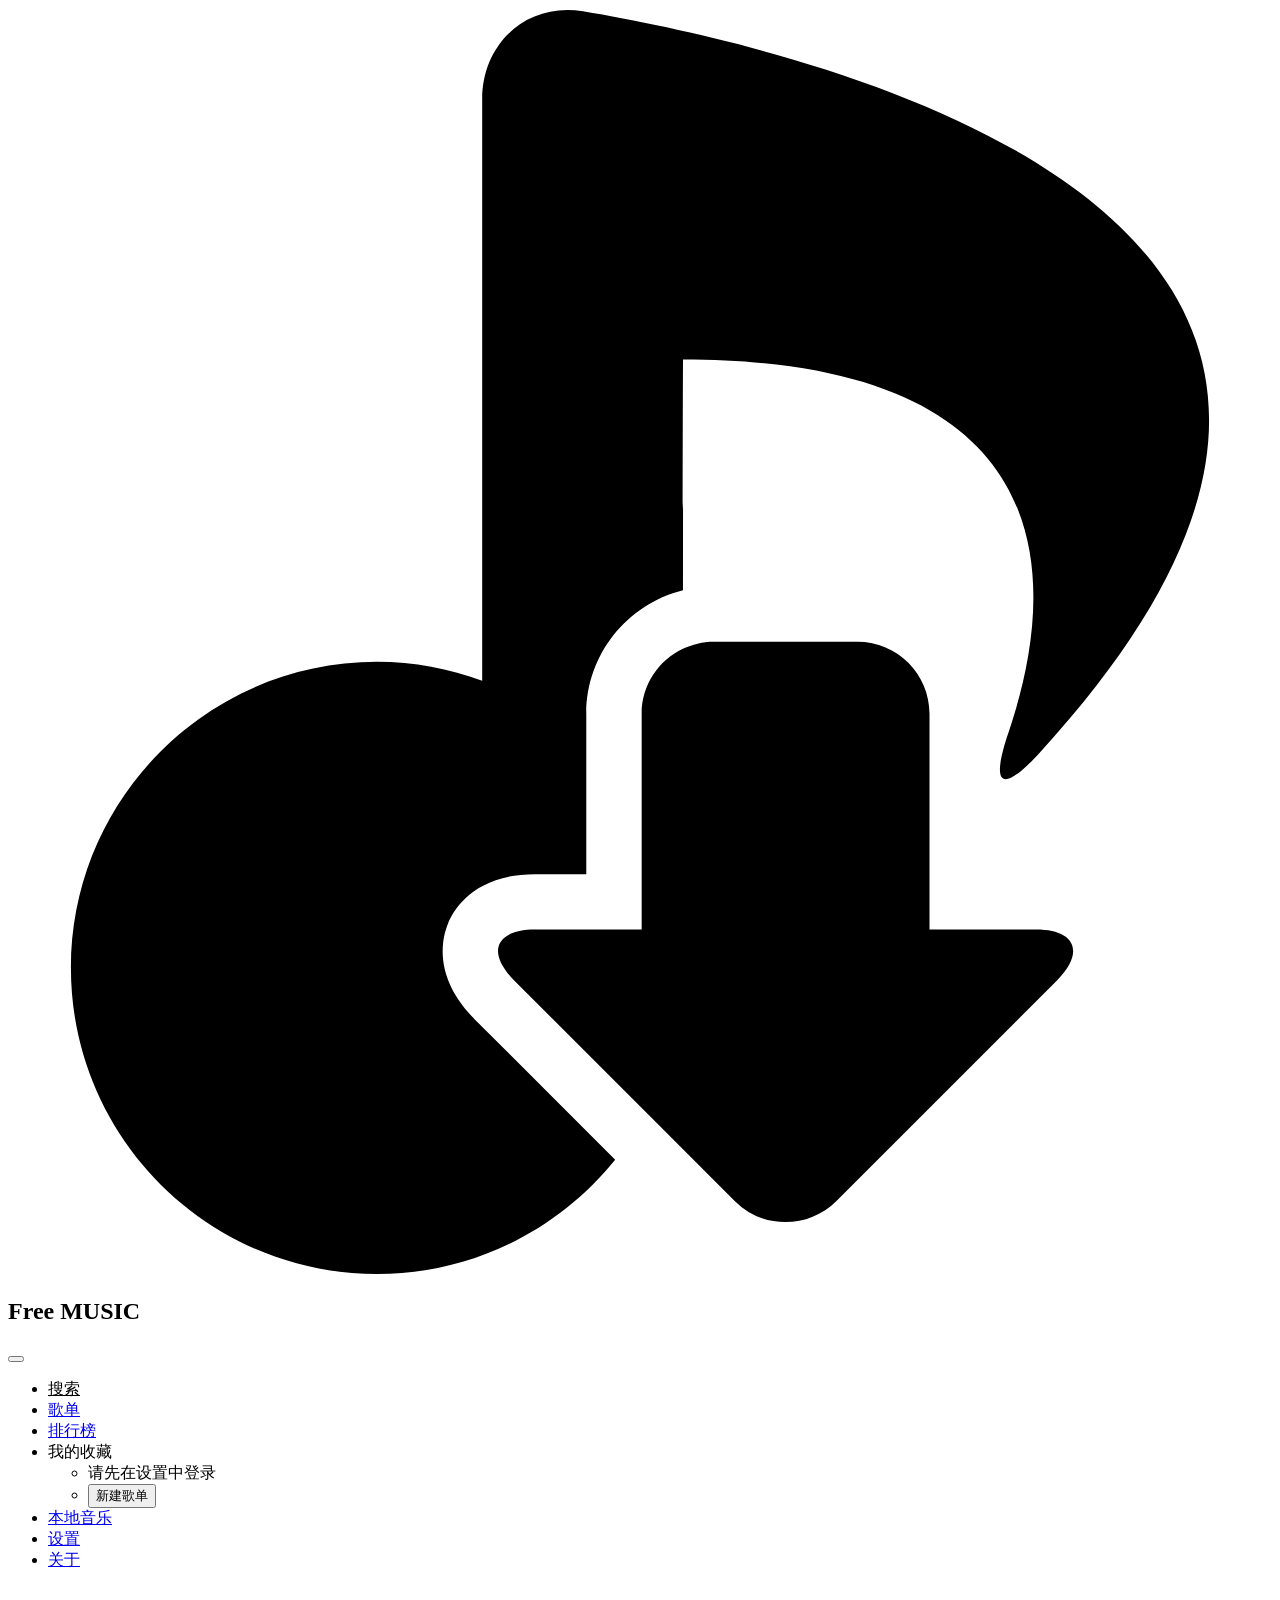
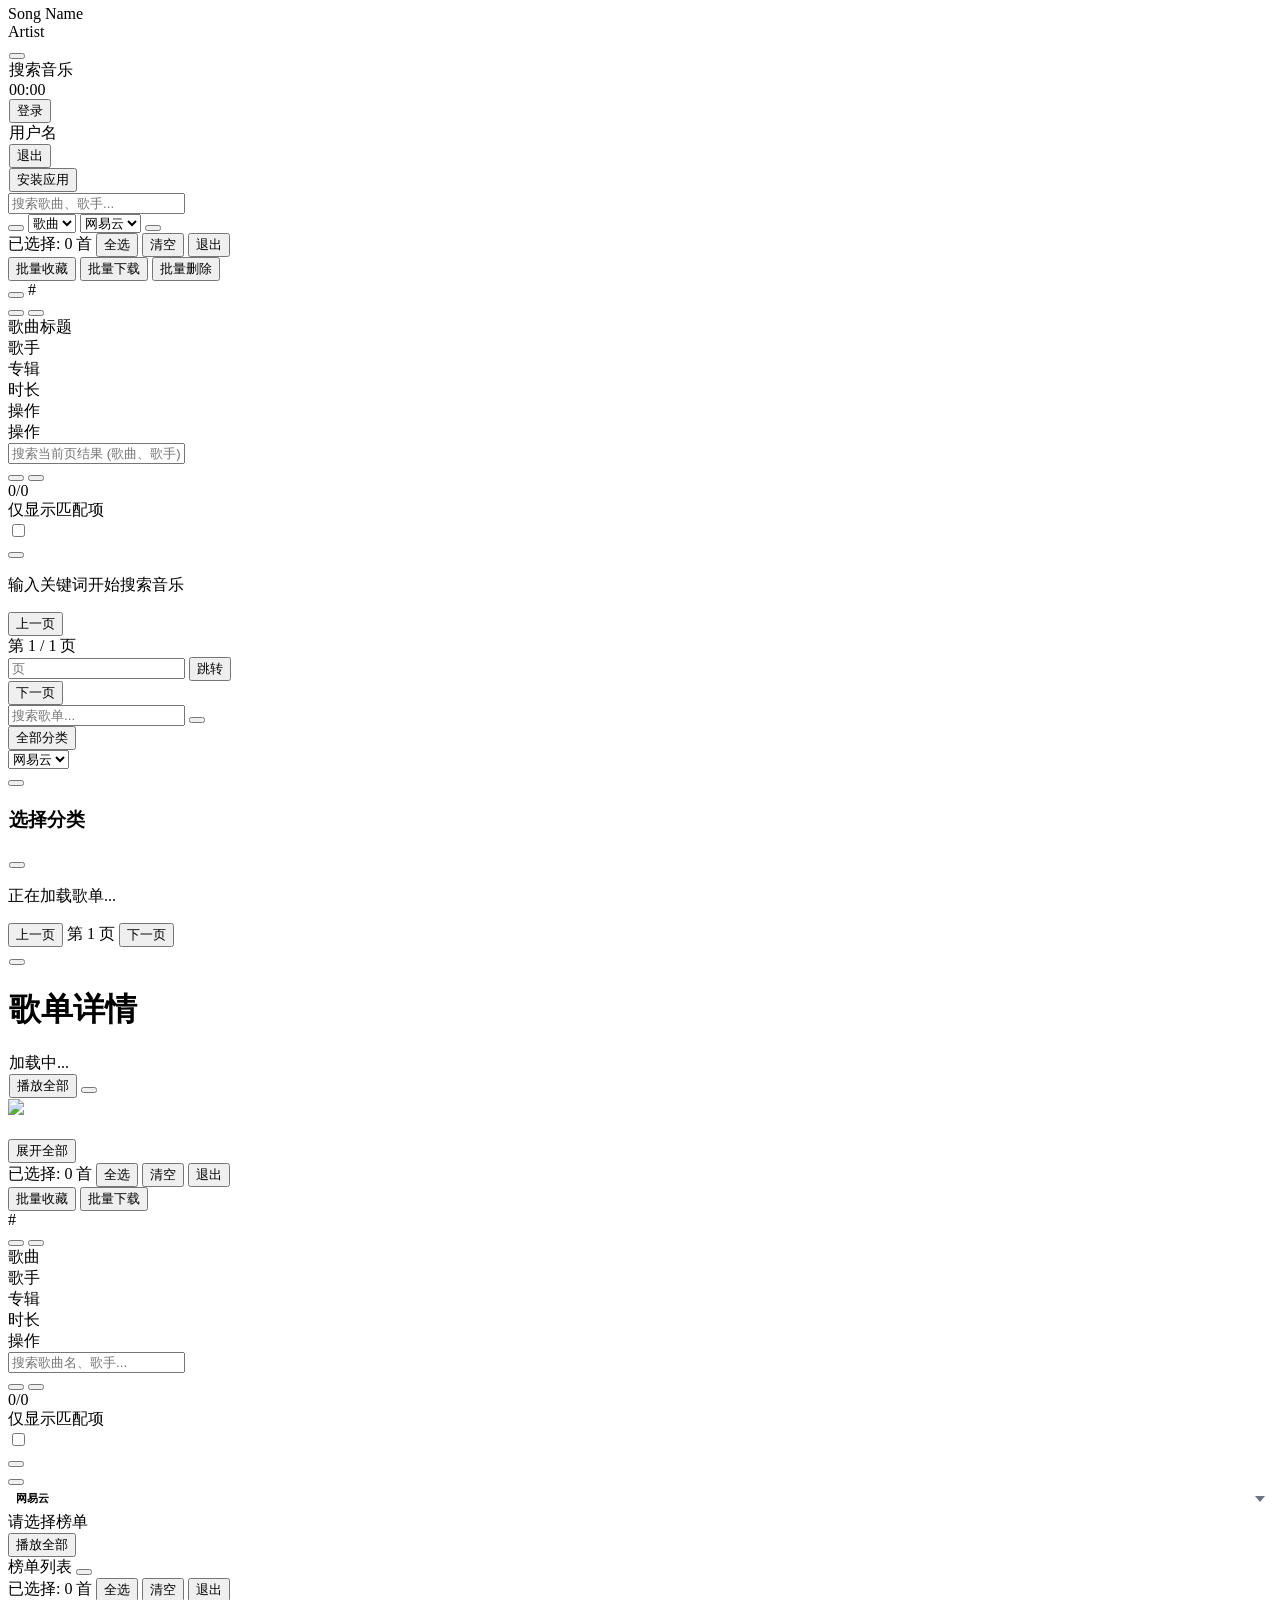
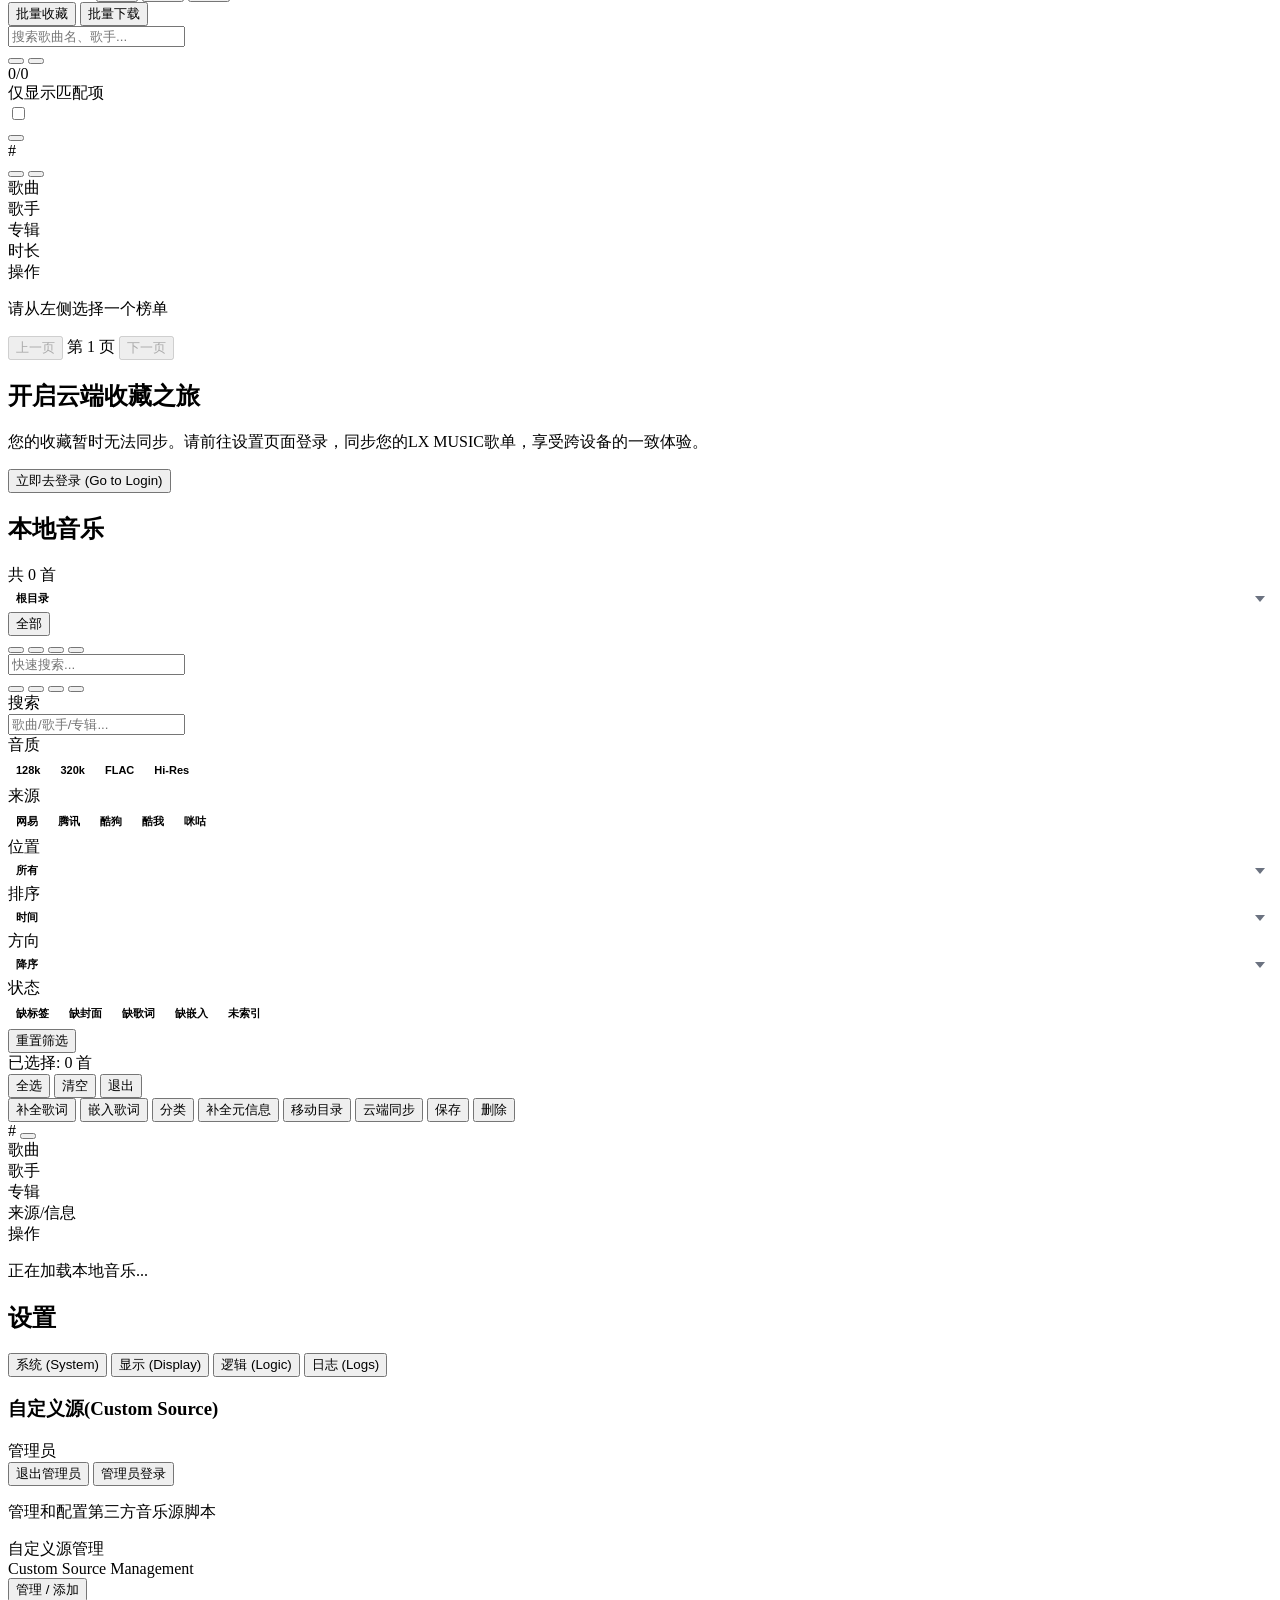
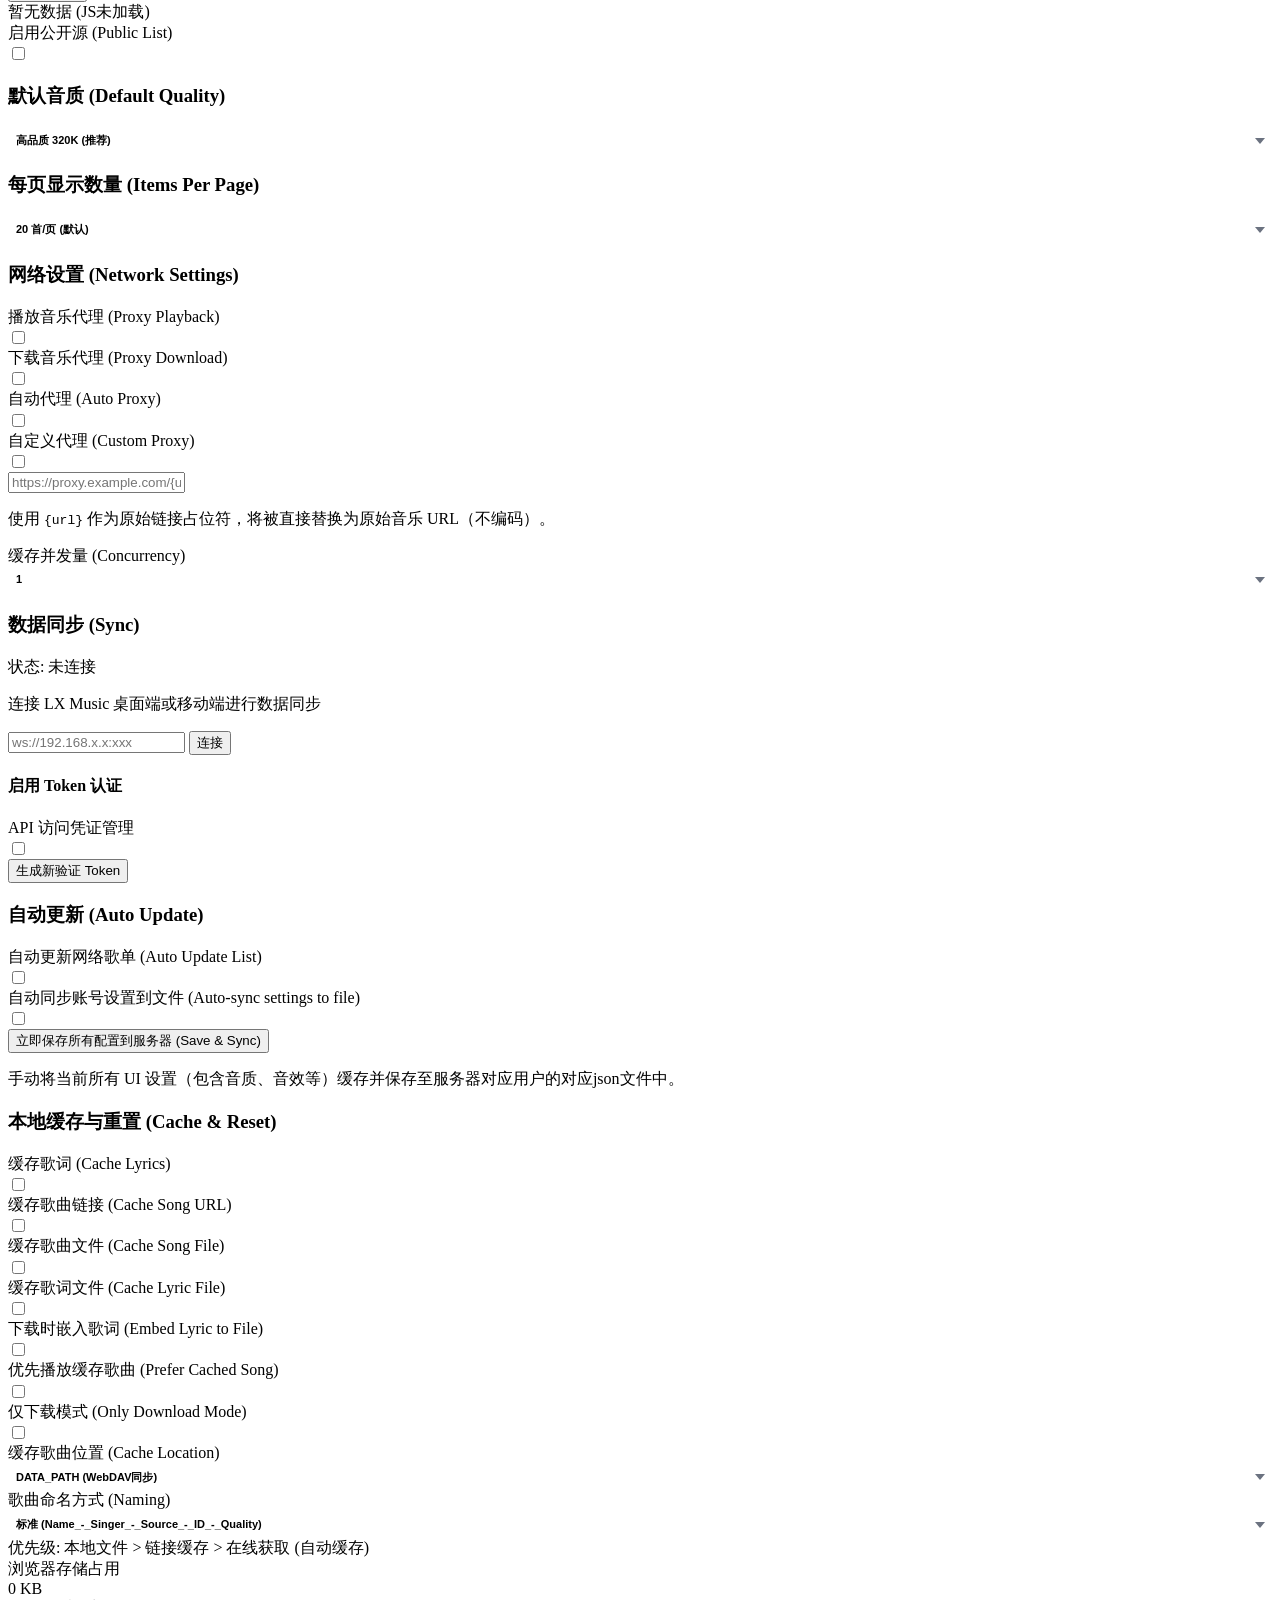
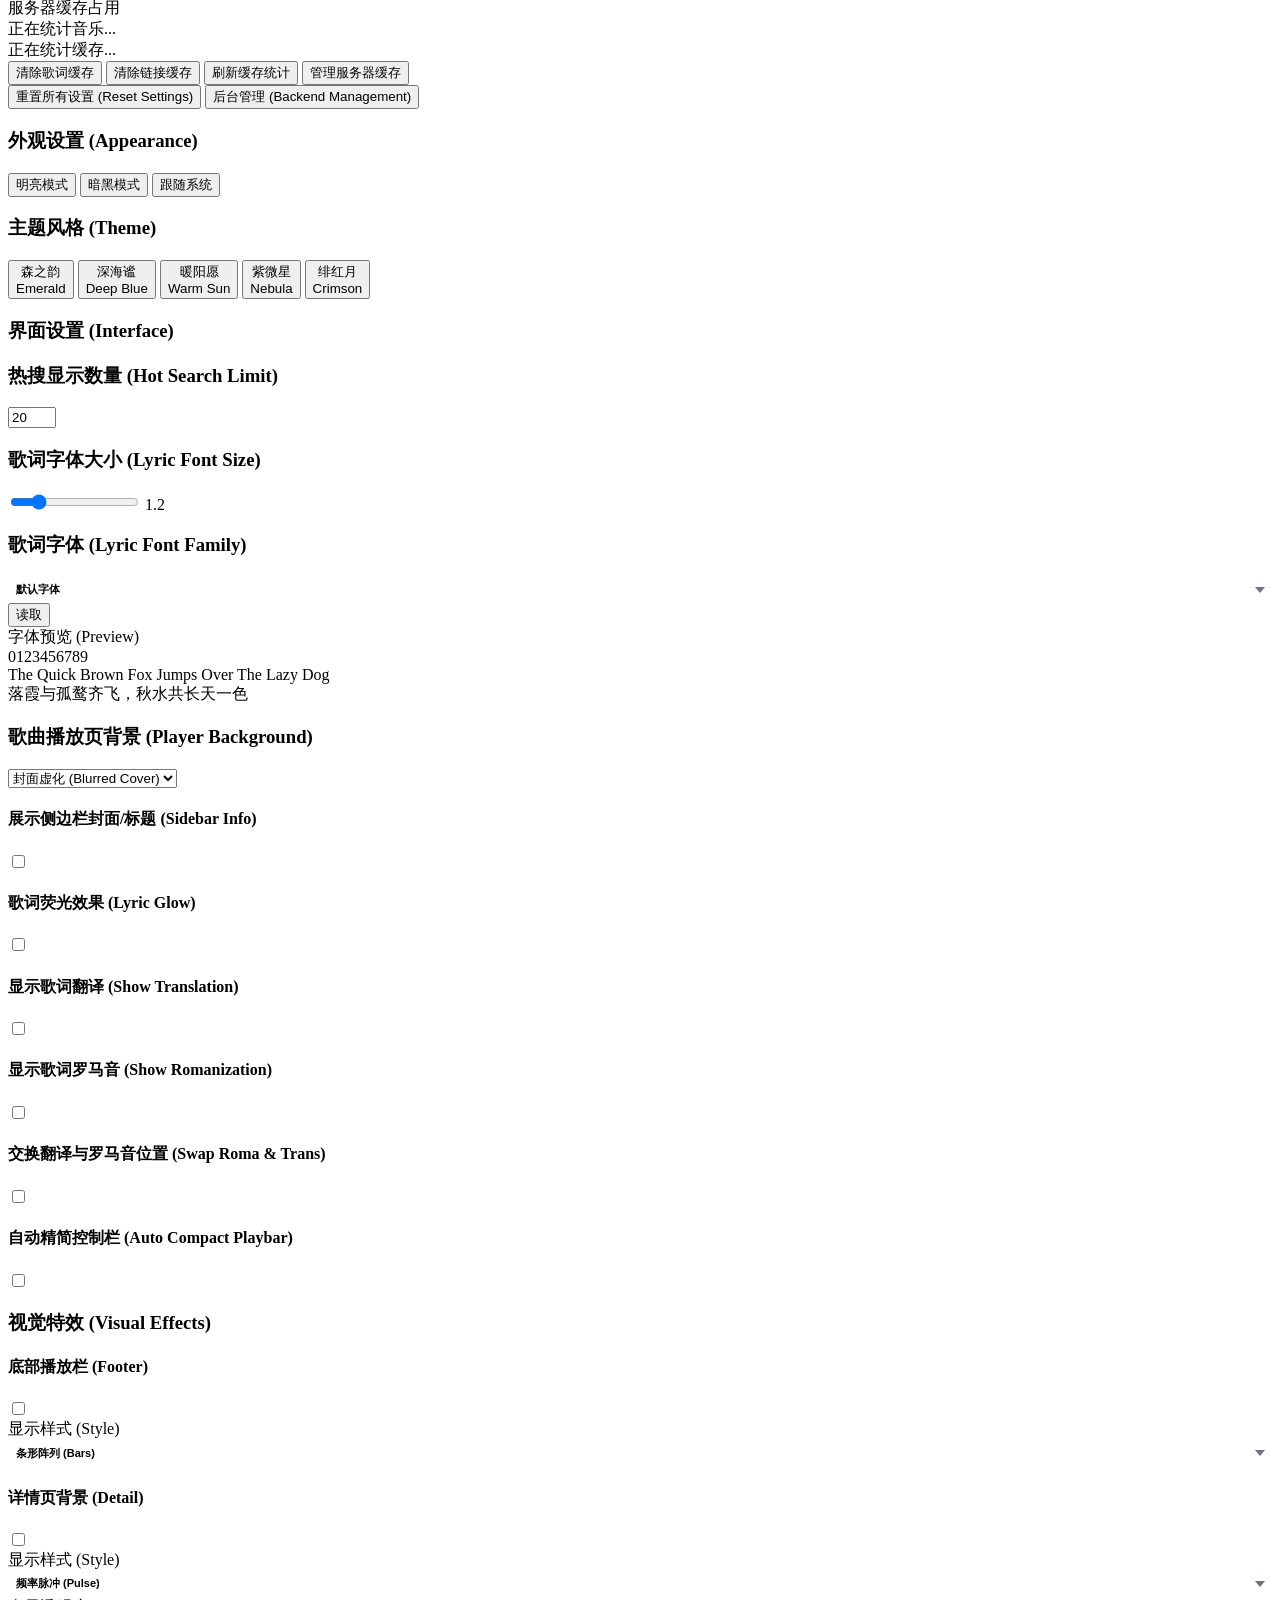
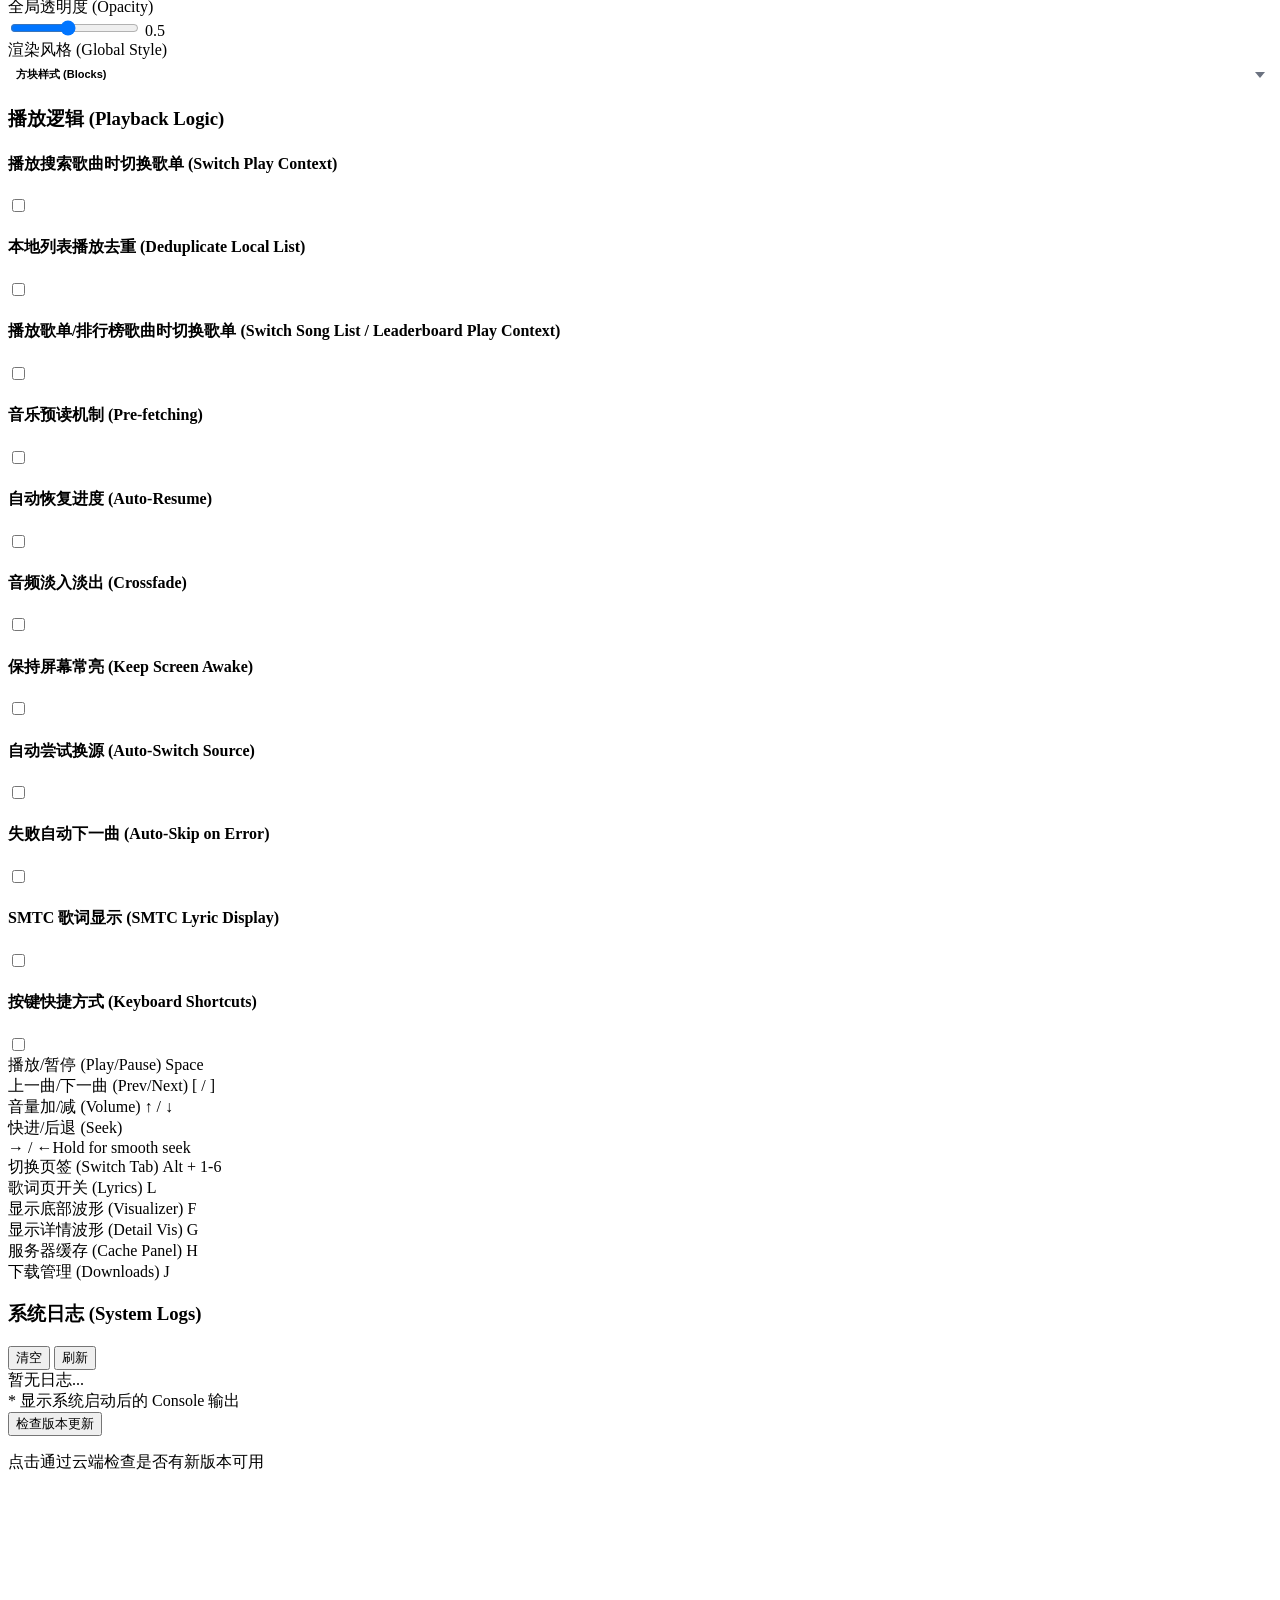
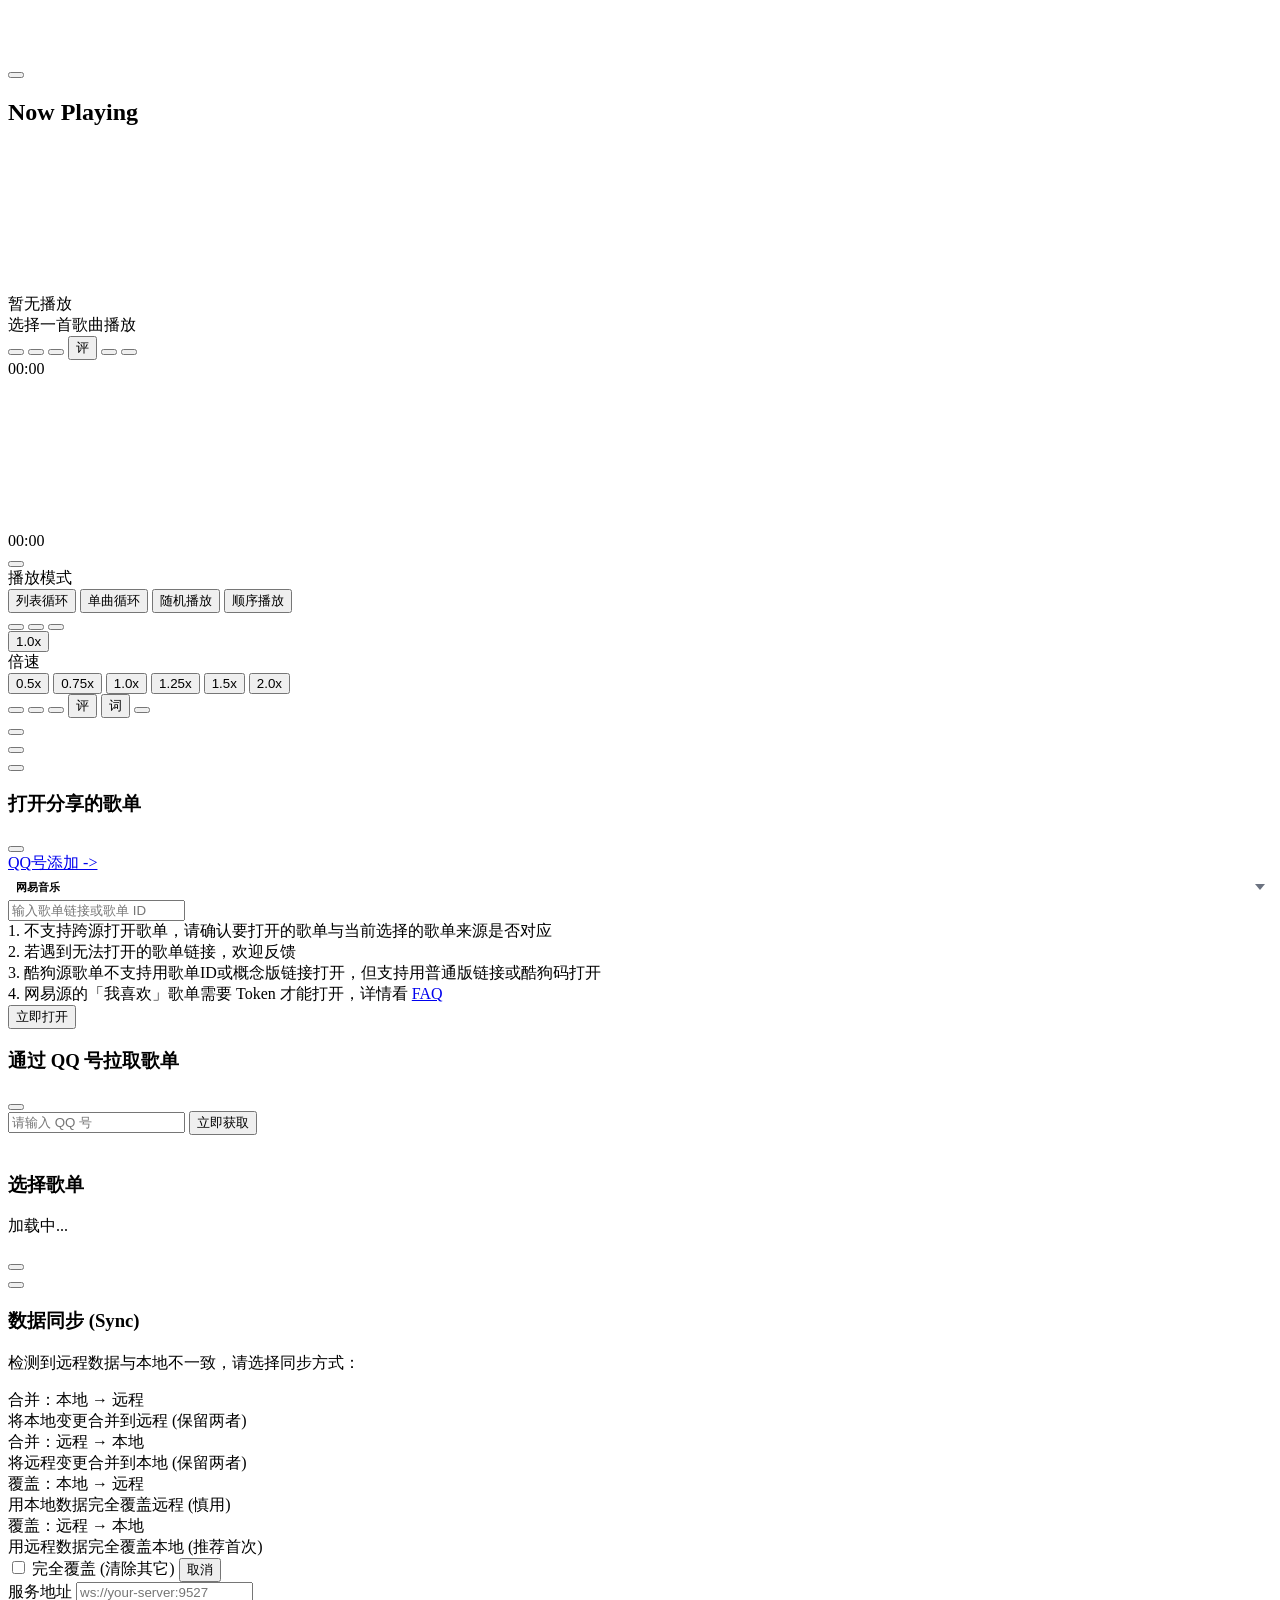
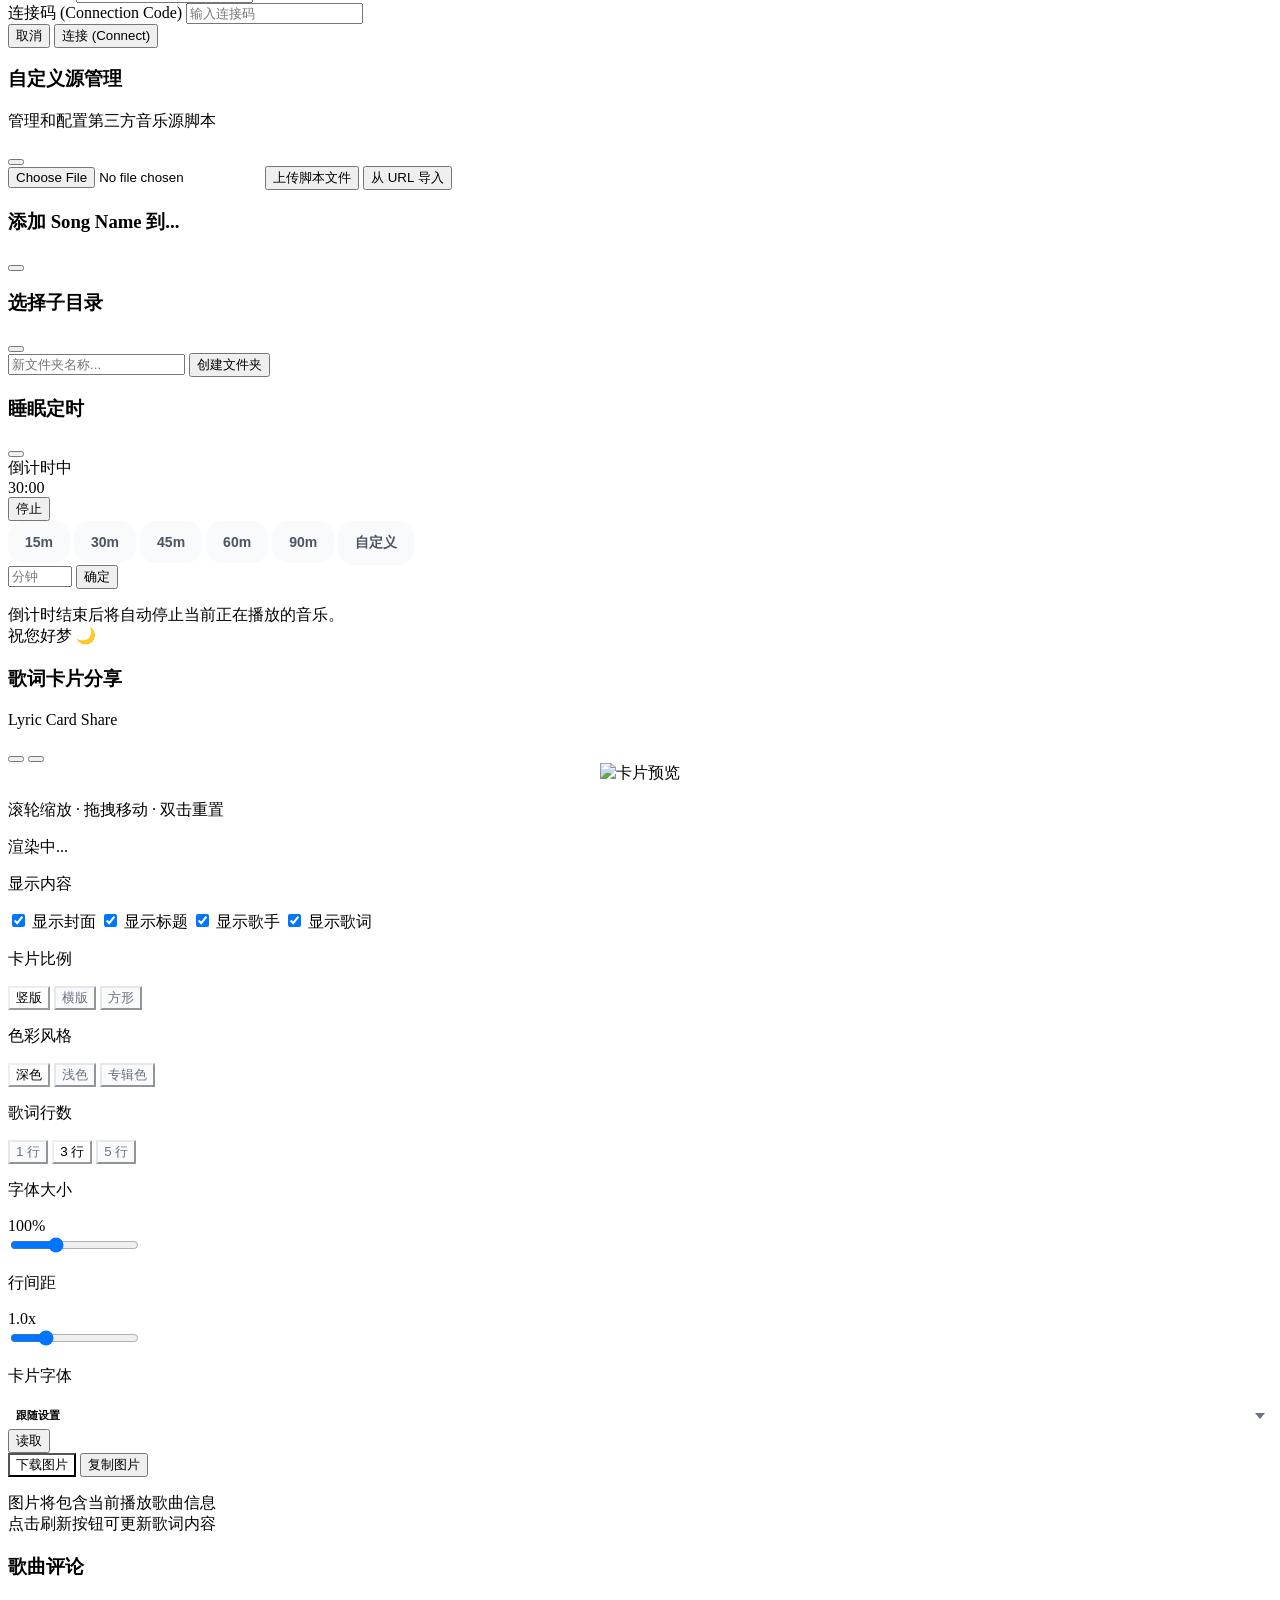
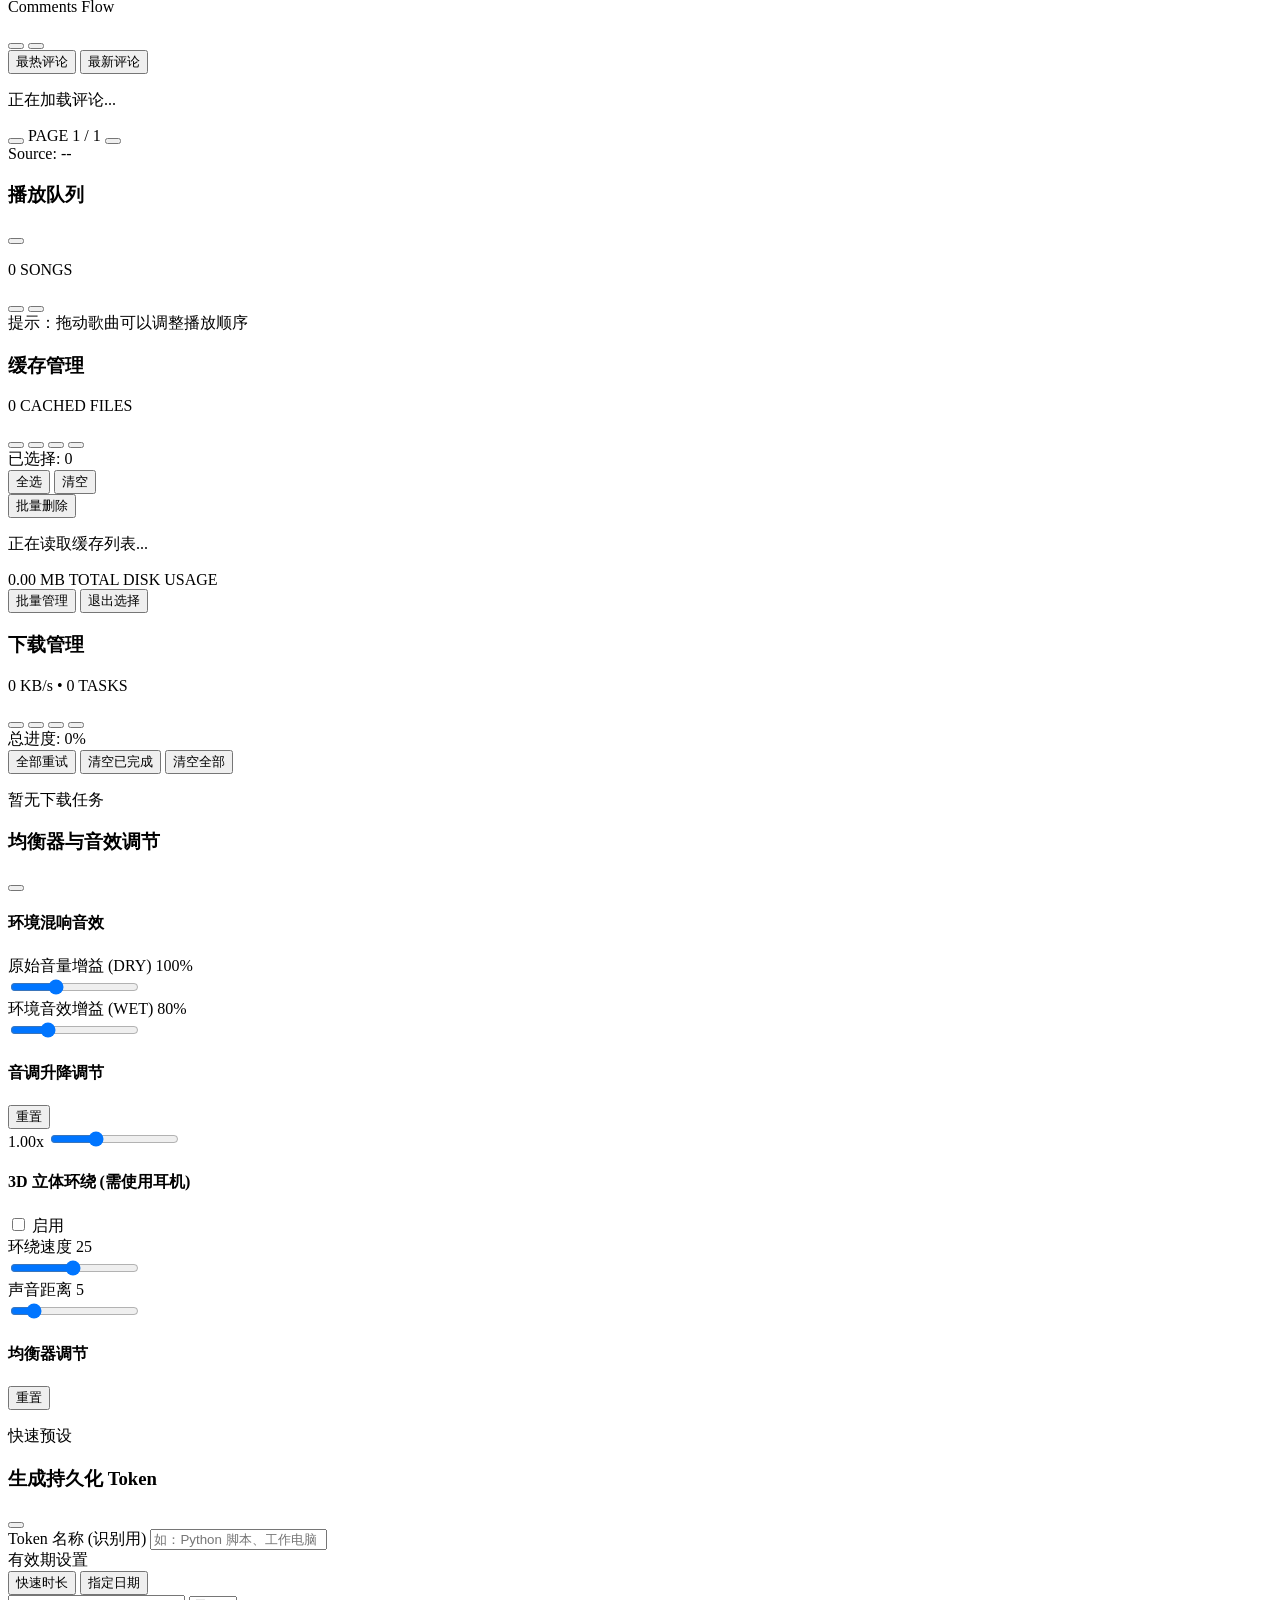
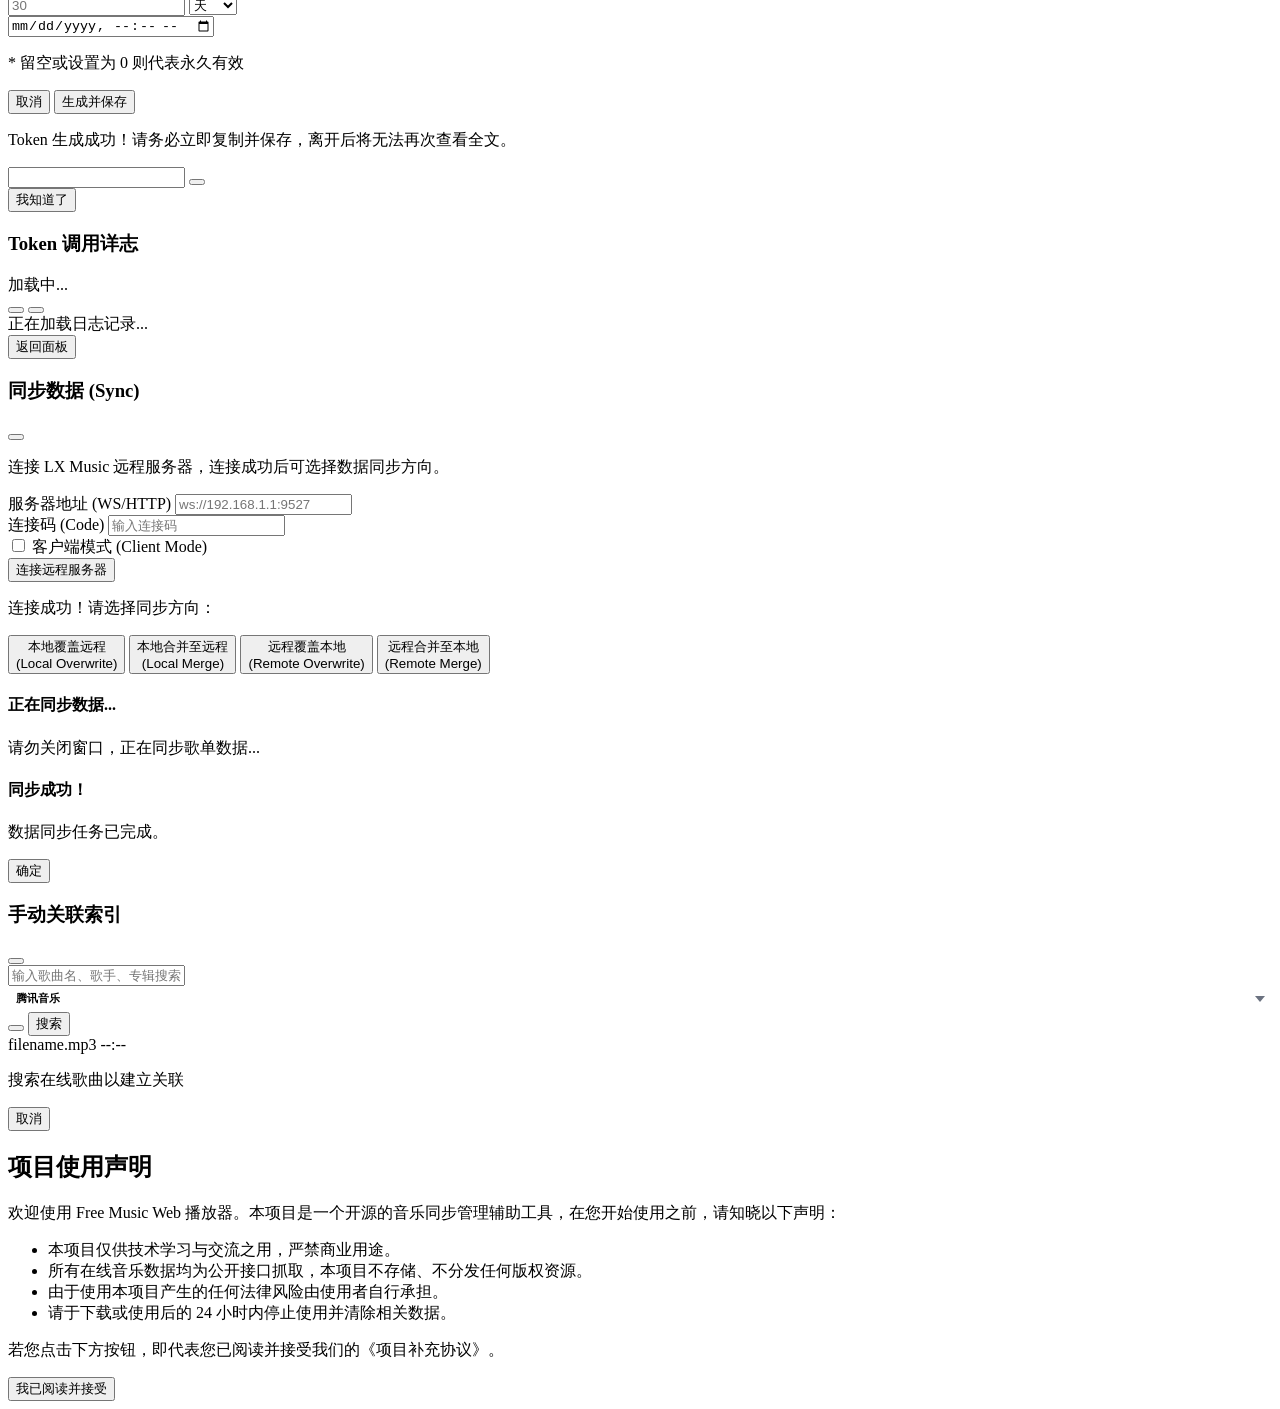
==== commit 93afe97d: "fix: 移除设置页登录表单，修复数据同步状态和admin自定义源管理" ====
--- a/public/music/index.html
+++ b/public/music/index.html
@@ -2399,64 +2399,25 @@
                             <div class="pt-6 border-t t-border-main">
                                 <h3 class="font-medium text-emerald-600 mb-4">数据同步 (Sync)</h3>
 
-                                <div class="flex gap-4 mb-4">
-                                    <button id="btn-mode-local" onclick="switchSyncMode('local')"
-                                        class="px-4 py-2 rounded-lg text-sm font-medium bg-emerald-100 text-emerald-700 dark:bg-emerald-500/20 dark:text-emerald-400 transition-all">本地服务器</button>
-                                    <button id="btn-mode-remote" onclick="switchSyncMode('remote')"
-                                        class="px-4 py-2 rounded-lg text-sm font-medium t-bg-track t-text-muted hover:t-bg-item-hover transition-all">远程同歩</button>
-                                </div>
-
-                                <!-- Local Mode Form -->
-                                <div id="sync-form-local" class="space-y-4">
-                                    <input type="text" id="sync-local-user" placeholder="用户名 (Username)"
-                                        class="w-full px-4 py-2 border t-border-main rounded-lg focus:outline-none focus:ring-2 focus:ring-emerald-400 text-sm">
-                                    <input type="password" id="sync-local-pass" placeholder="密码 (Password)"
-                                        class="w-full px-4 py-2 border t-border-main rounded-lg focus:outline-none focus:ring-2 focus:ring-emerald-400 text-sm">
-                                    <button onclick="handleLocalLogin()"
-                                        class="w-full py-2 bg-emerald-500 hover:bg-emerald-600 text-white font-bold rounded-lg transition-colors shadow-md">登录并同步
-                                        (Login & Sync)</button>
-                                </div>
-
-                                <!-- Remote Mode Form (Hidden) -->
-                                <div id="sync-form-remote" class="space-y-4 hidden">
-                                    <p class="text-xs text-gray-500">请输入 LX Music 桌面端或移动端的连接信息</p>
-
-                                    <!-- Step 1: URL -->
-                                    <div id="sync-remote-step1">
-                                        <label class="block text-xs font-bold t-text-muted mb-1">链接
-                                            (URL)</label>
-                                        <input type="text" id="sync-remote-url" placeholder="ws://192.168.x.x:xxx"
-                                            class="w-full px-4 py-2 border t-border-main rounded-lg focus:outline-none focus:ring-2 focus:ring-emerald-400 text-sm mb-2">
-                                        <button onclick="handleRemoteStep1()"
-                                            class="w-full py-2 bg-emerald-500 hover:bg-emerald-600 text-white font-bold rounded-lg transition-colors shadow-md">
-                                            下一步 (Next)
-                                        </button>
-                                    </div>
-
-                                    <!-- Step 2: Code (Hidden) -->
-                                    <div id="sync-remote-step2" class="hidden">
-                                        <label class="block text-xs font-bold t-text-muted mb-1">连接码 (Connection
-                                            Code)</label>
-                                        <input type="text" id="sync-remote-code" placeholder="输入连接码"
-                                            class="w-full px-4 py-2 border t-border-main rounded-lg focus:outline-none focus:ring-2 focus:ring-emerald-400 text-sm mb-2">
-                                        <div class="flex gap-2">
-                                            <button onclick="handleRemoteBack()"
-                                                class="flex-1 py-2 bg-gray-200 hover:bg-gray-300 t-text-muted font-bold rounded-lg transition-colors">
-                                                上一步
-                                            </button>
-                                            <button onclick="handleRemoteConnect()"
-                                                class="flex-[2] py-2 bg-blue-500 hover:bg-blue-600 text-white font-bold rounded-lg transition-colors shadow-md">
-                                                连接 (Connect)
-                                            </button>
-                                        </div>
-                                    </div>
-                                </div>
-
-                                <div id="sync-status" class="mt-3 text-sm text-gray-500 flex items-center gap-2">
+                                <!-- 同步状态显示 -->
+                                <div id="sync-status" class="text-sm t-text-muted flex items-center gap-2 mb-4">
                                     <i class="fas fa-circle text-[8px] text-gray-300"></i> 状态: 未连接
                                 </div>
 
-                                <!-- Token Management Section (Shown after local login) -->
+                                <!-- 远程同步功能 -->
+                                <div class="space-y-4">
+                                    <p class="text-xs text-gray-500">连接 LX Music 桌面端或移动端进行数据同步</p>
+                                    <div class="flex gap-2">
+                                        <input type="text" id="sync-remote-url" placeholder="ws://192.168.x.x:xxx"
+                                            class="flex-1 px-4 py-2 border t-border-main rounded-lg focus:outline-none focus:ring-2 focus:ring-emerald-400 text-sm">
+                                        <button onclick="showRemoteSyncModal()"
+                                            class="px-4 py-2 bg-blue-500 hover:bg-blue-600 text-white font-bold rounded-lg transition-colors shadow-md">
+                                            <i class="fas fa-link"></i> 连接
+                                        </button>
+                                    </div>
+                                </div>
+
+                                <!-- Token Management Section (Shown after login) -->
                                 <div id="token-management-section"
                                     class="mt-6 pt-4 border-t t-border-main hidden animate-fade-in">
                                     <div class="flex items-center justify-between mb-4">
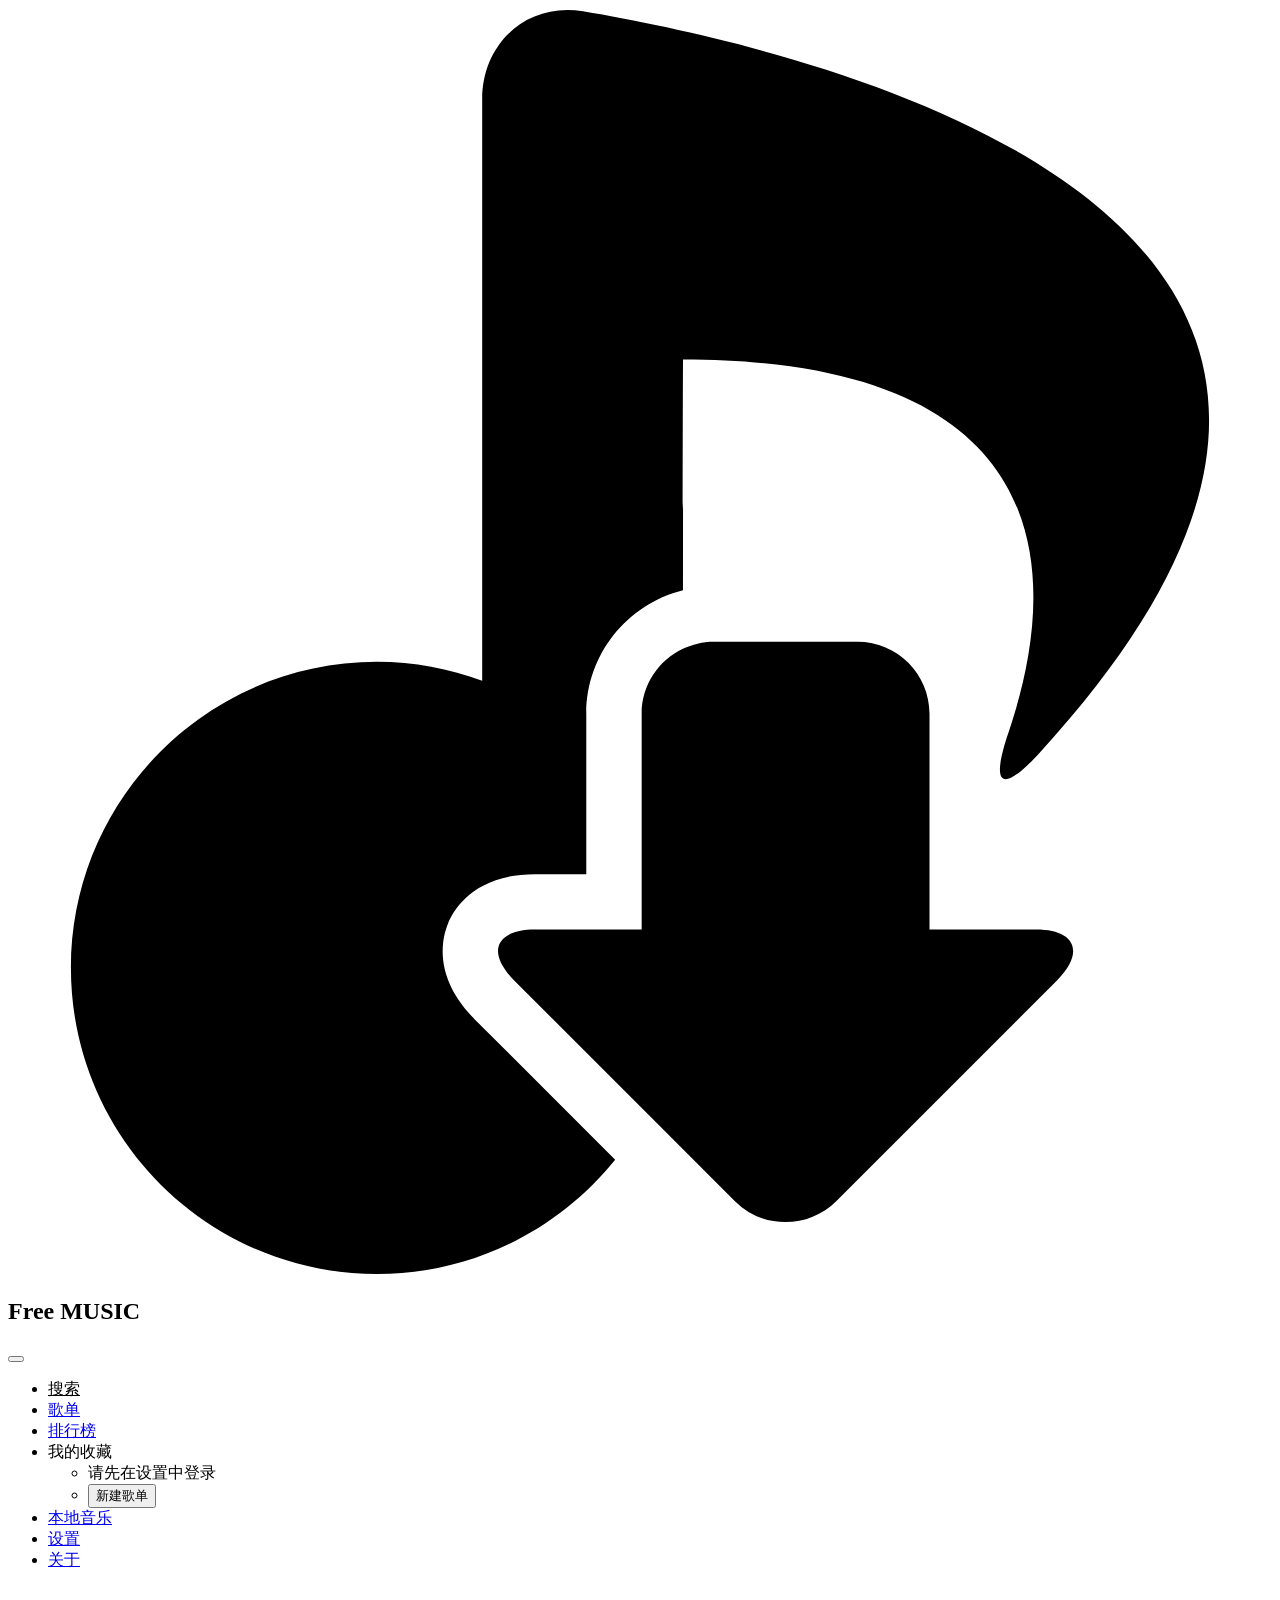
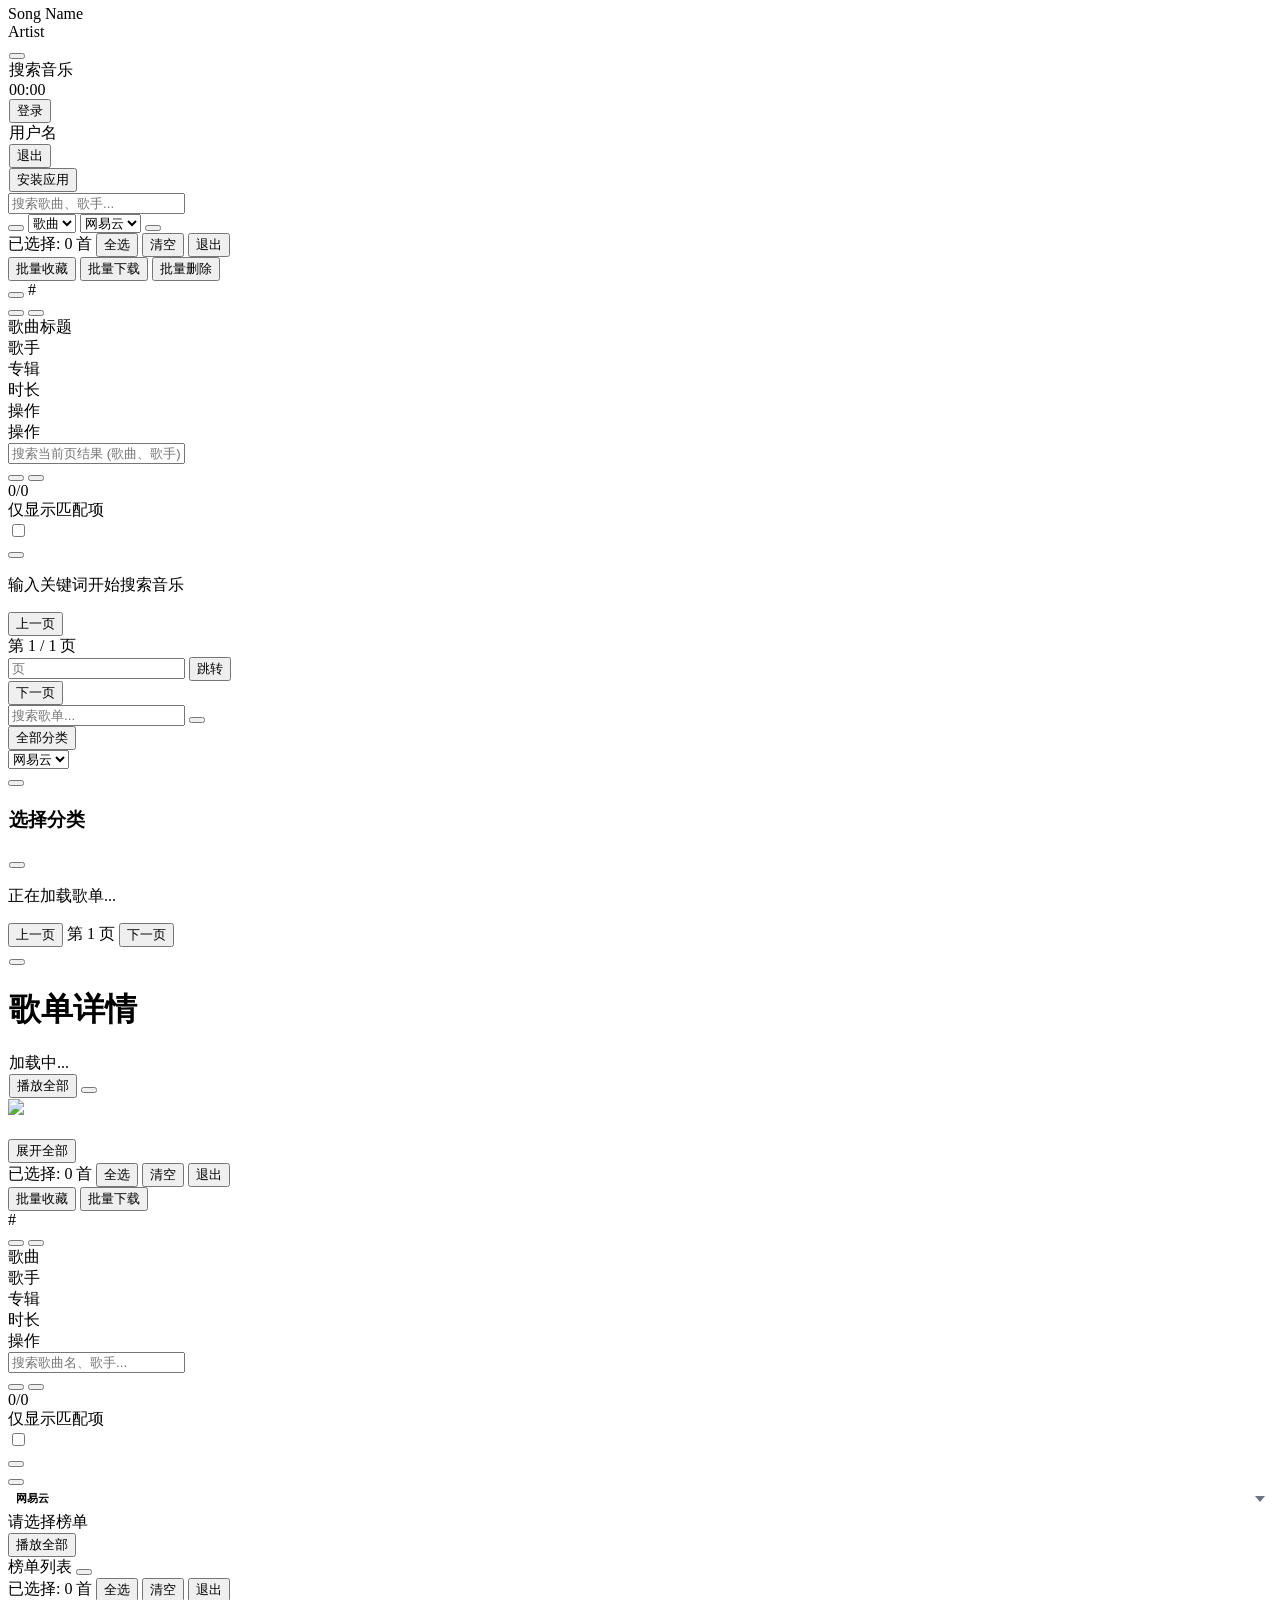
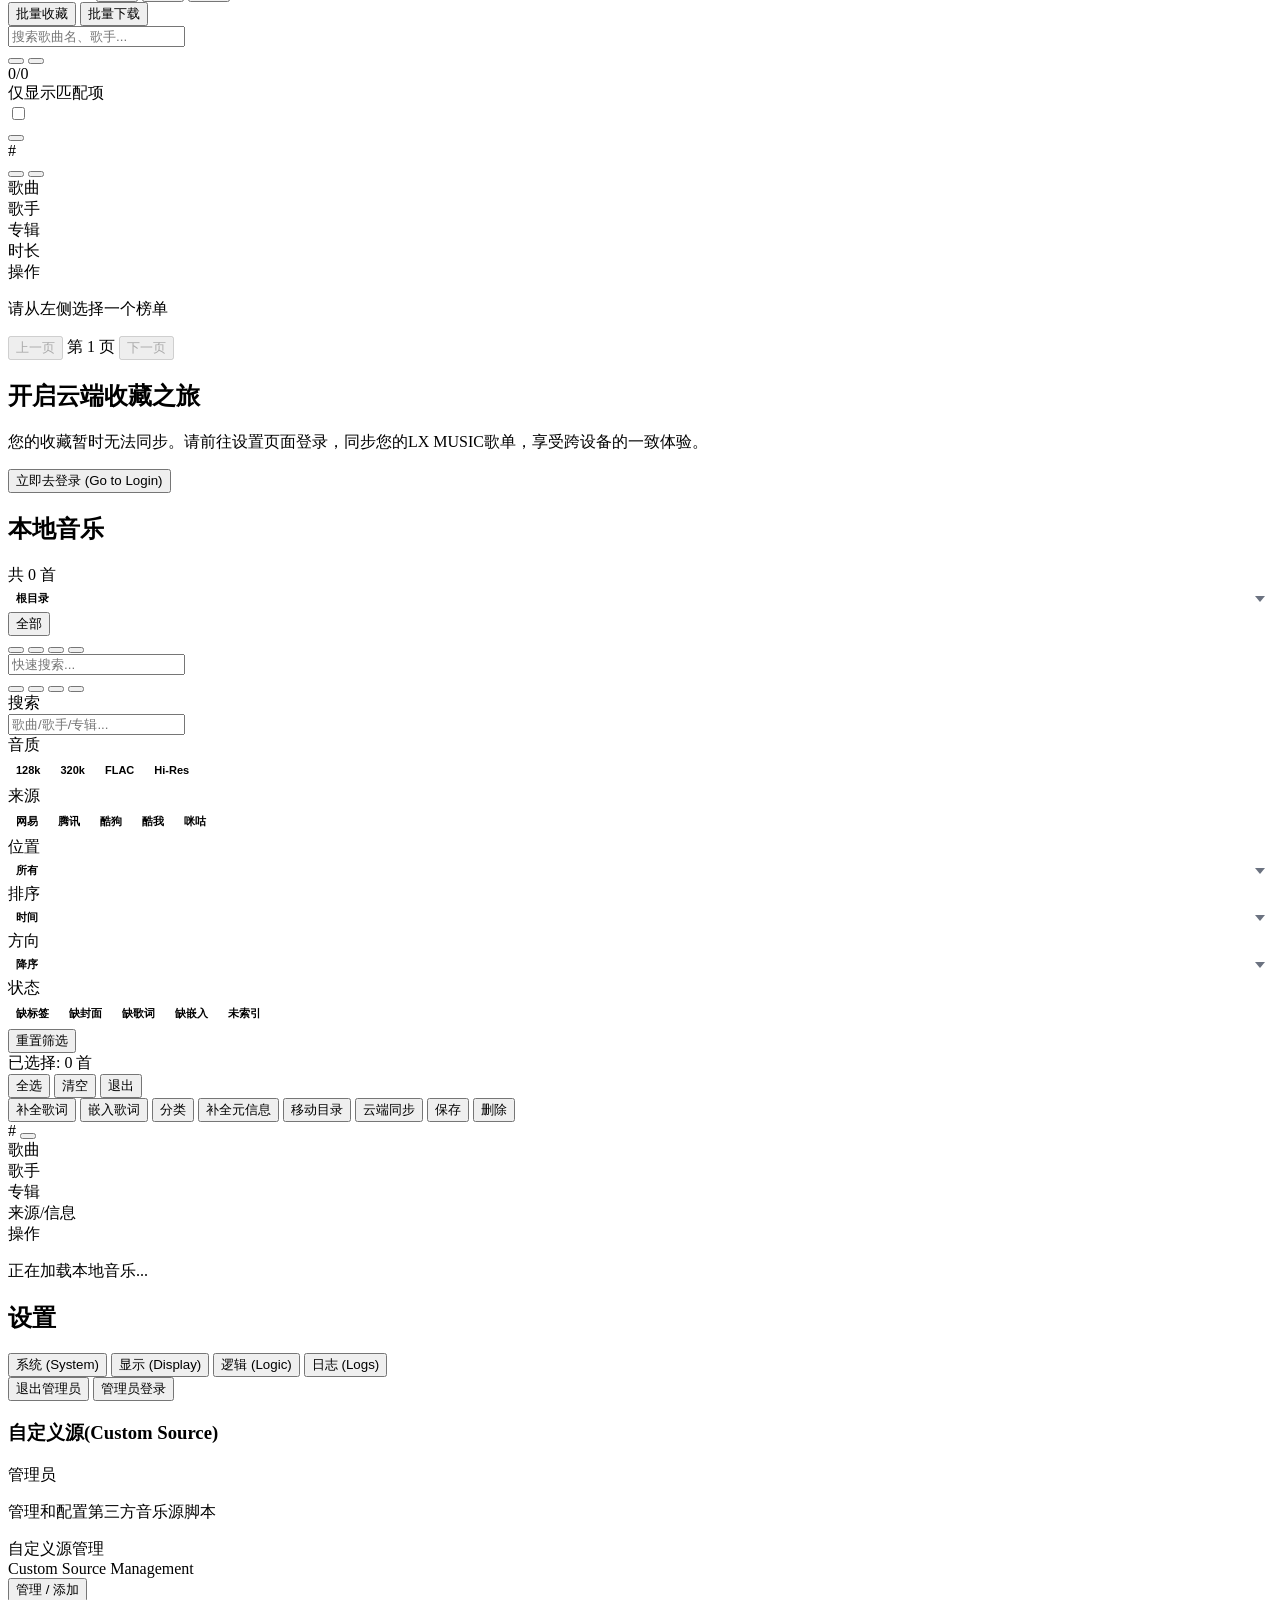
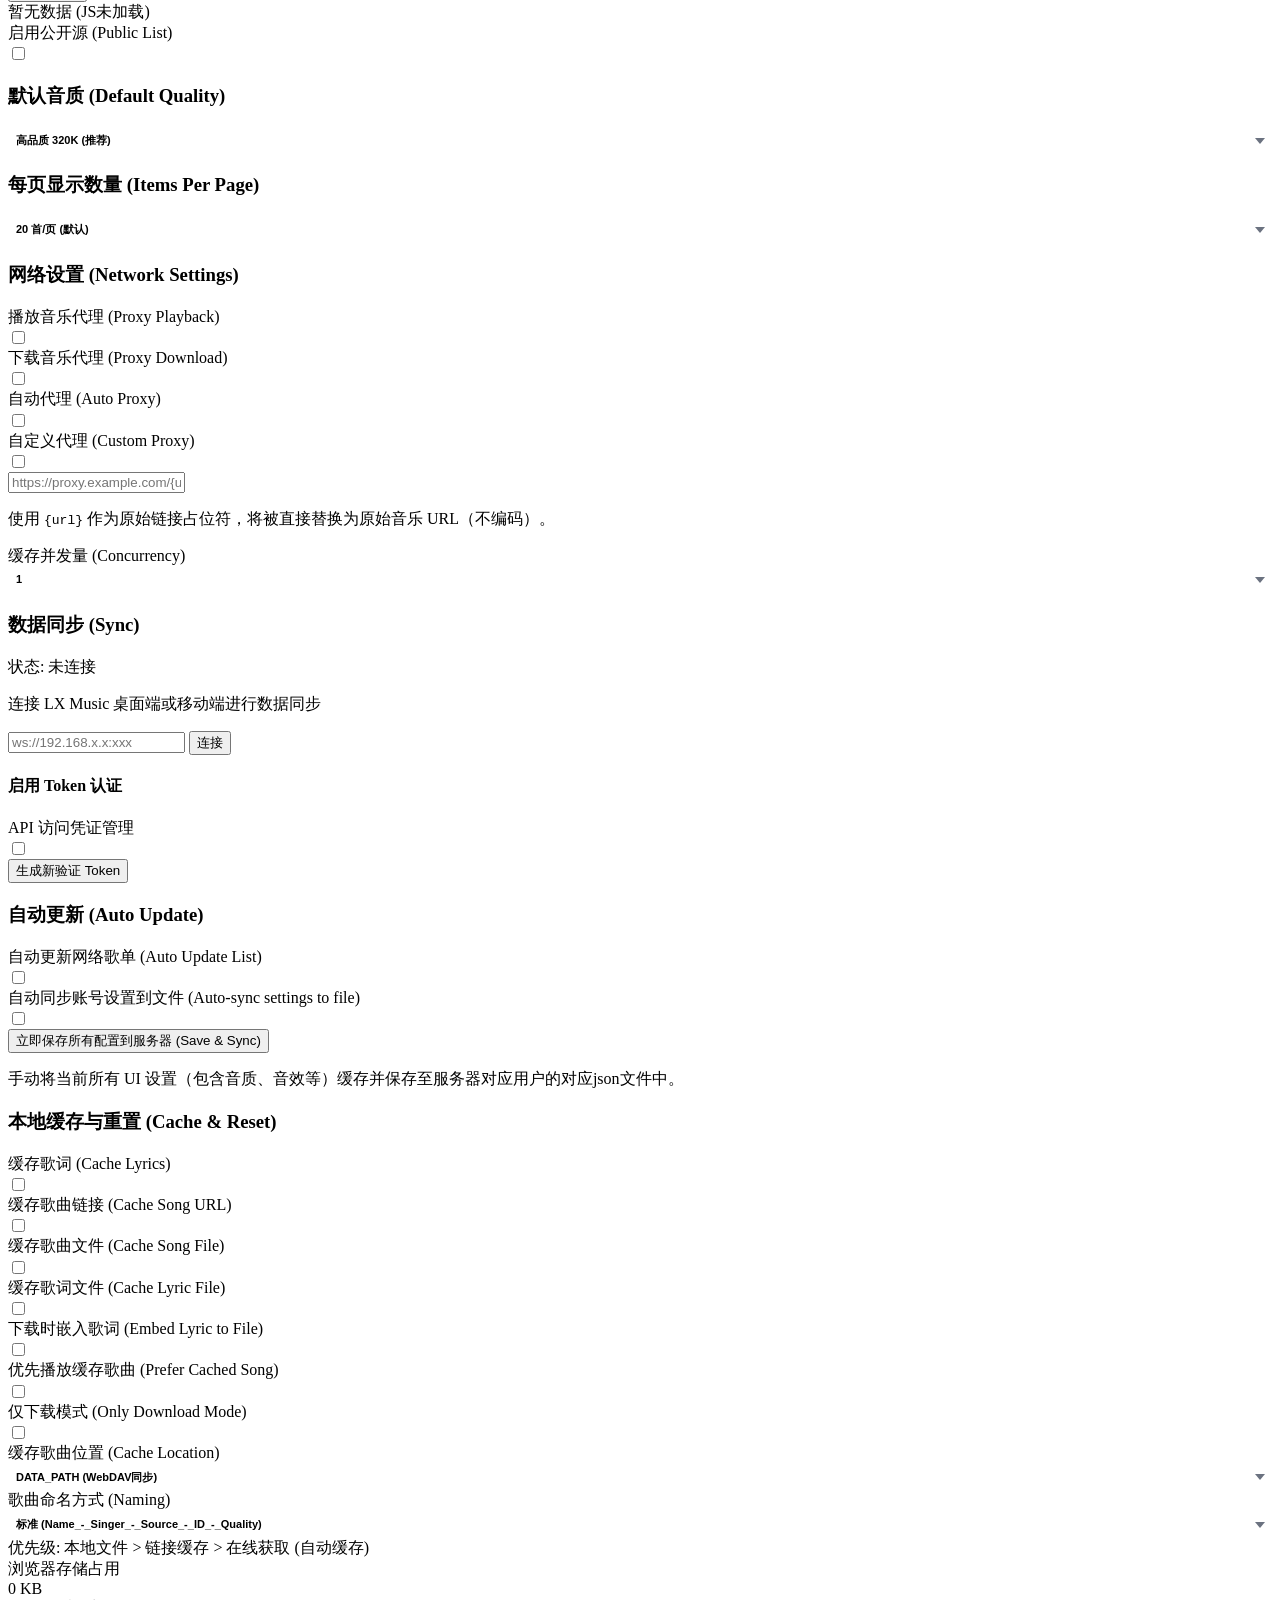
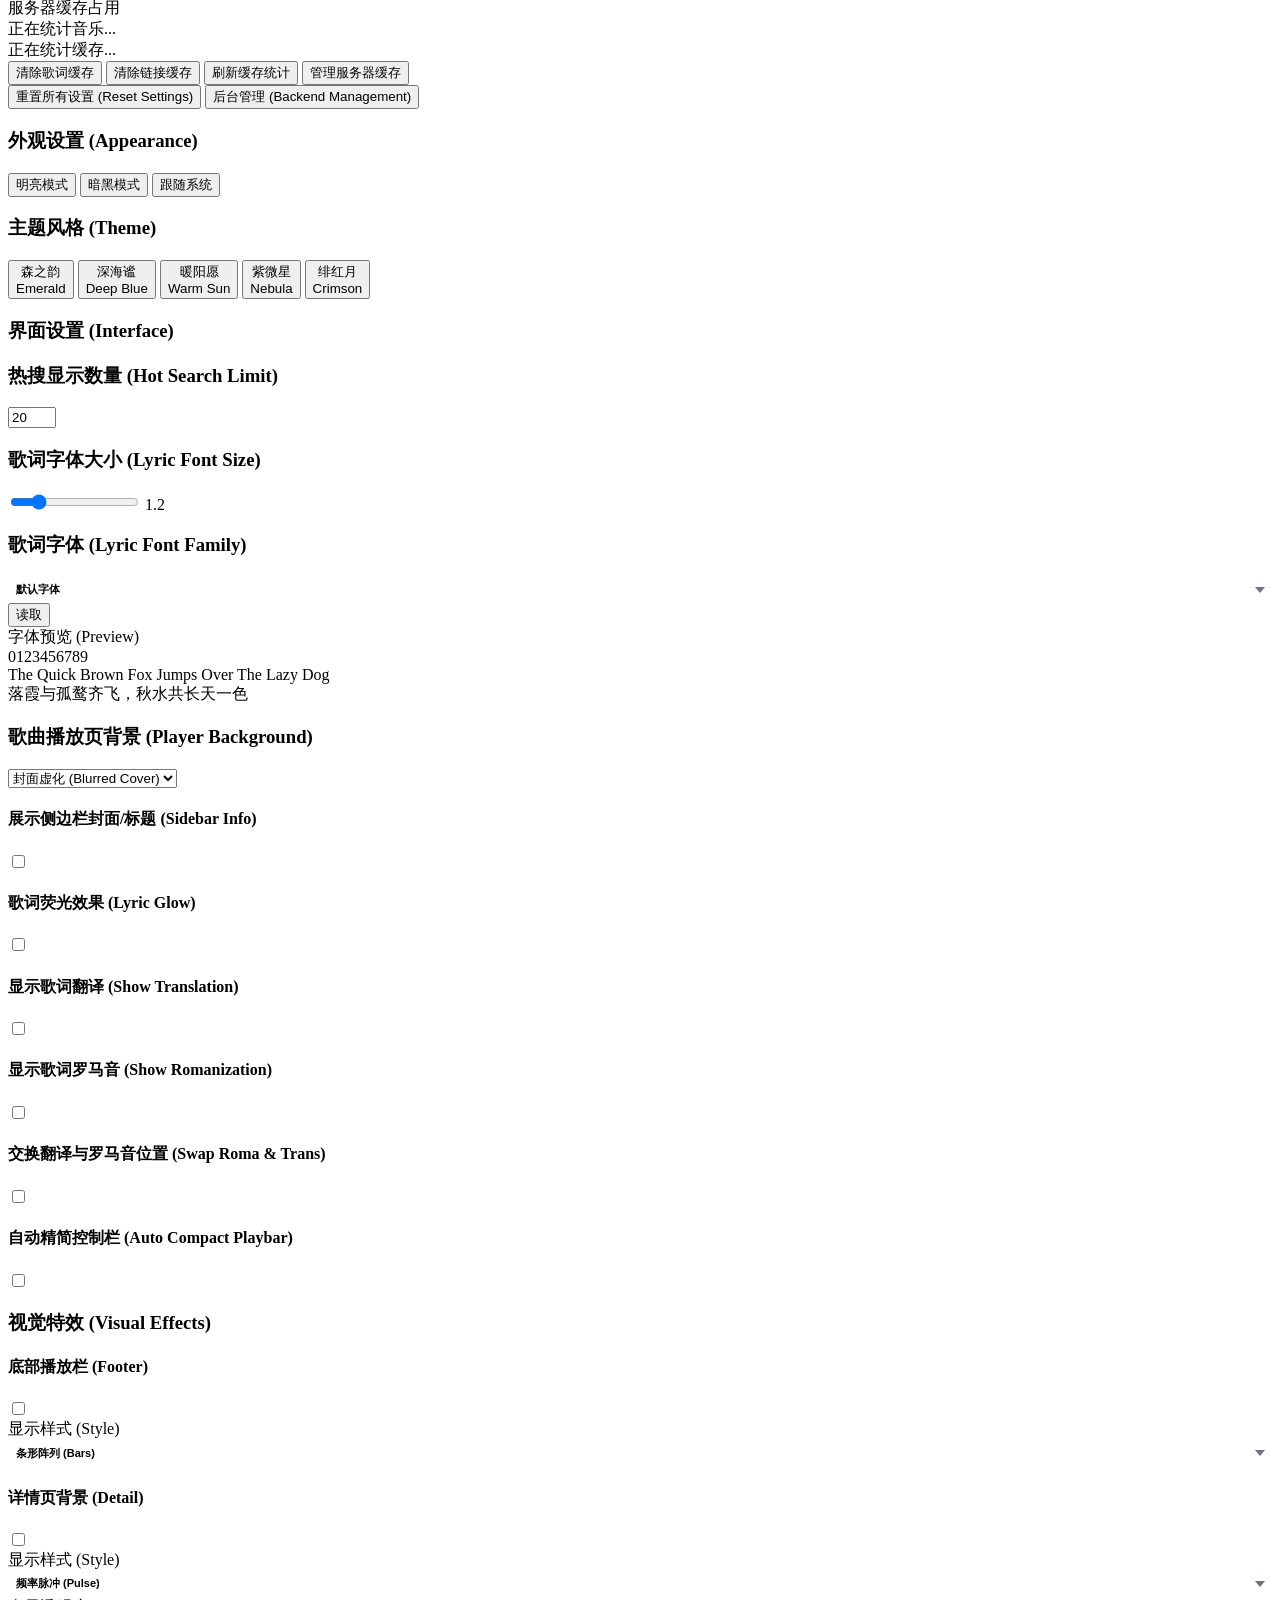
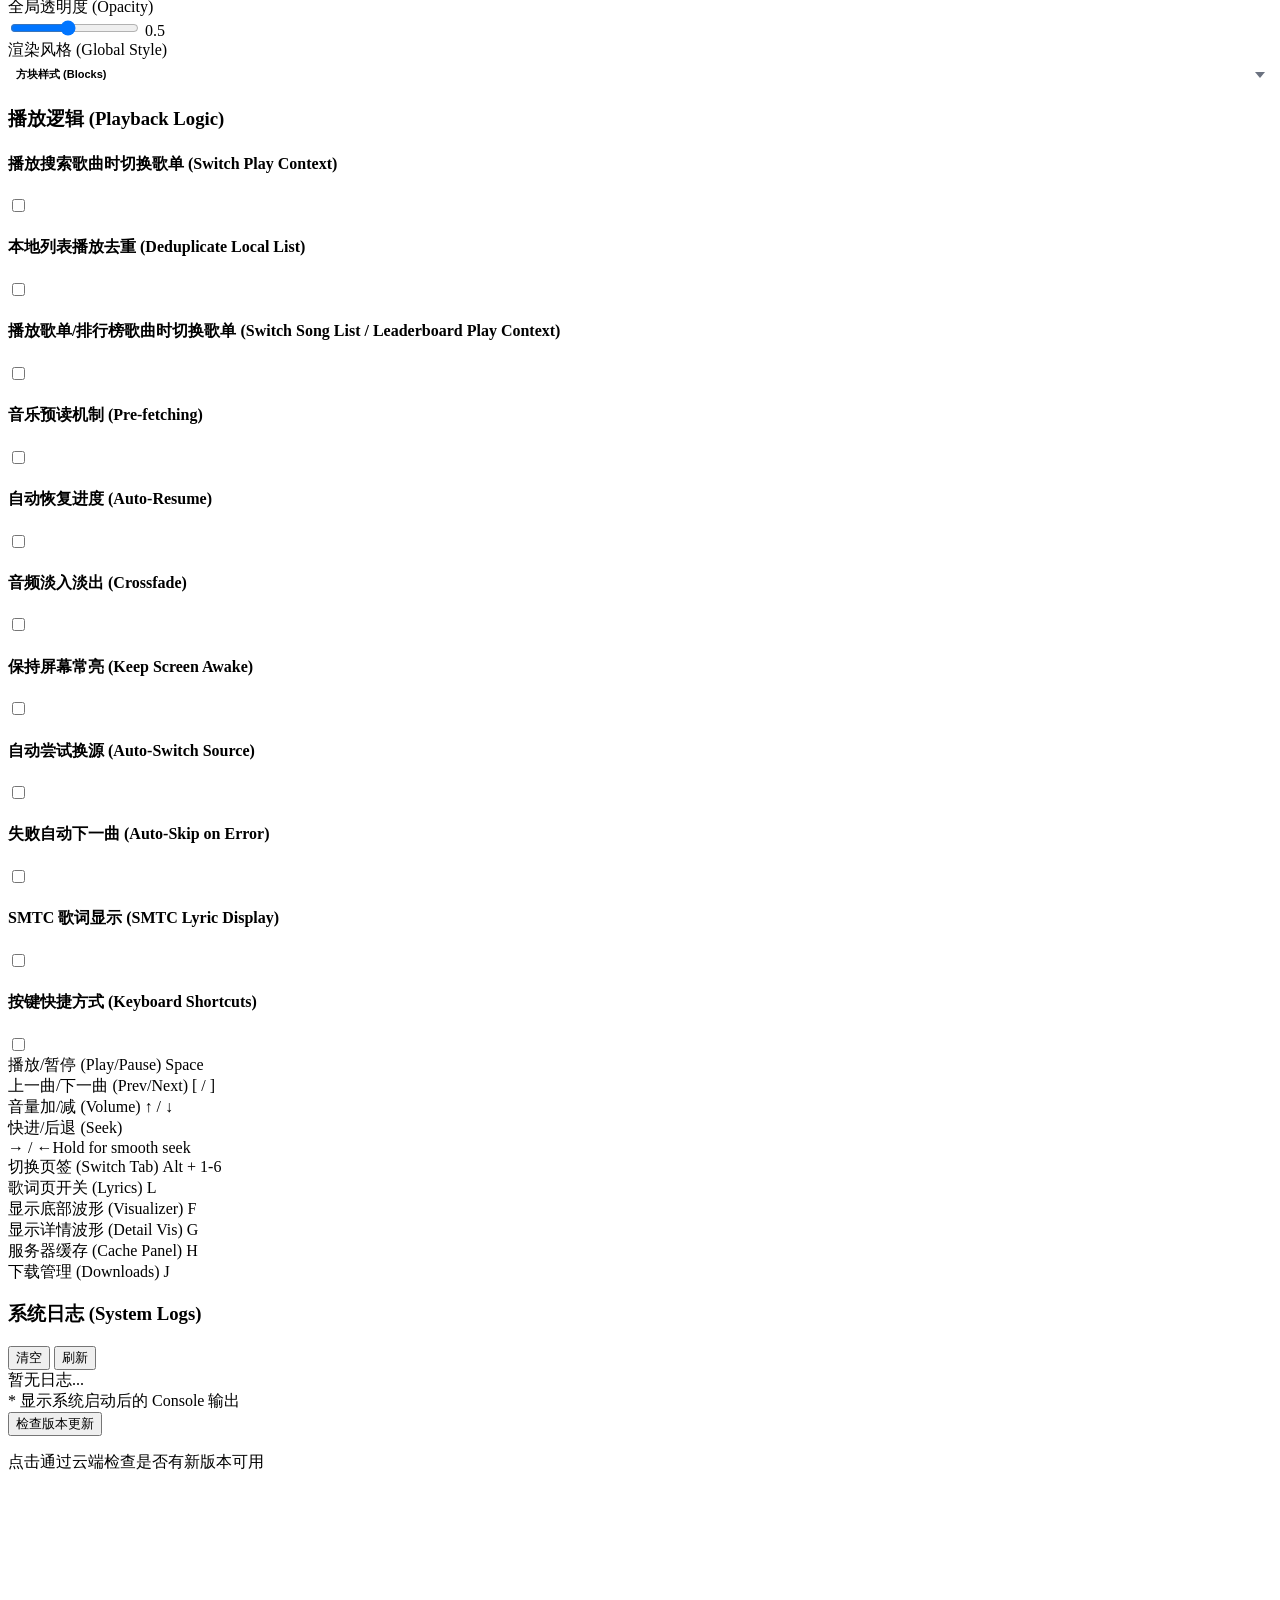
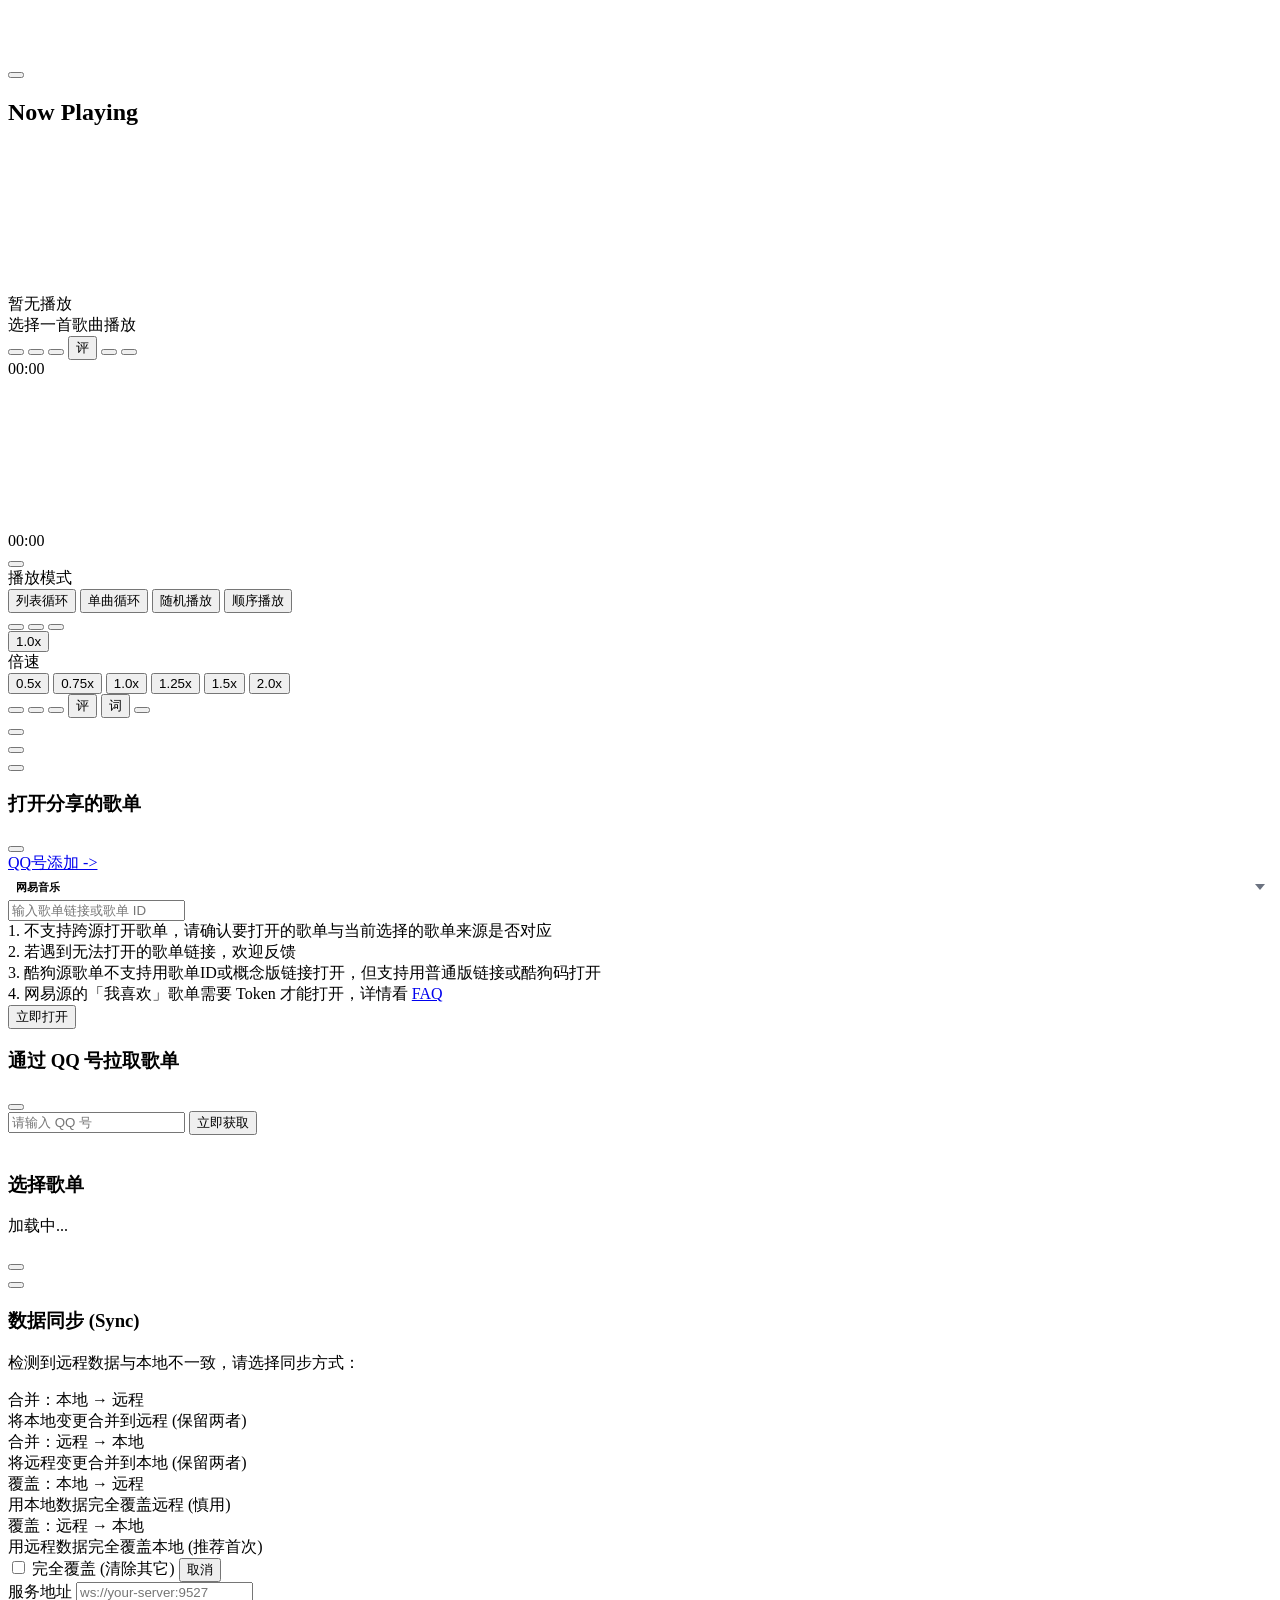
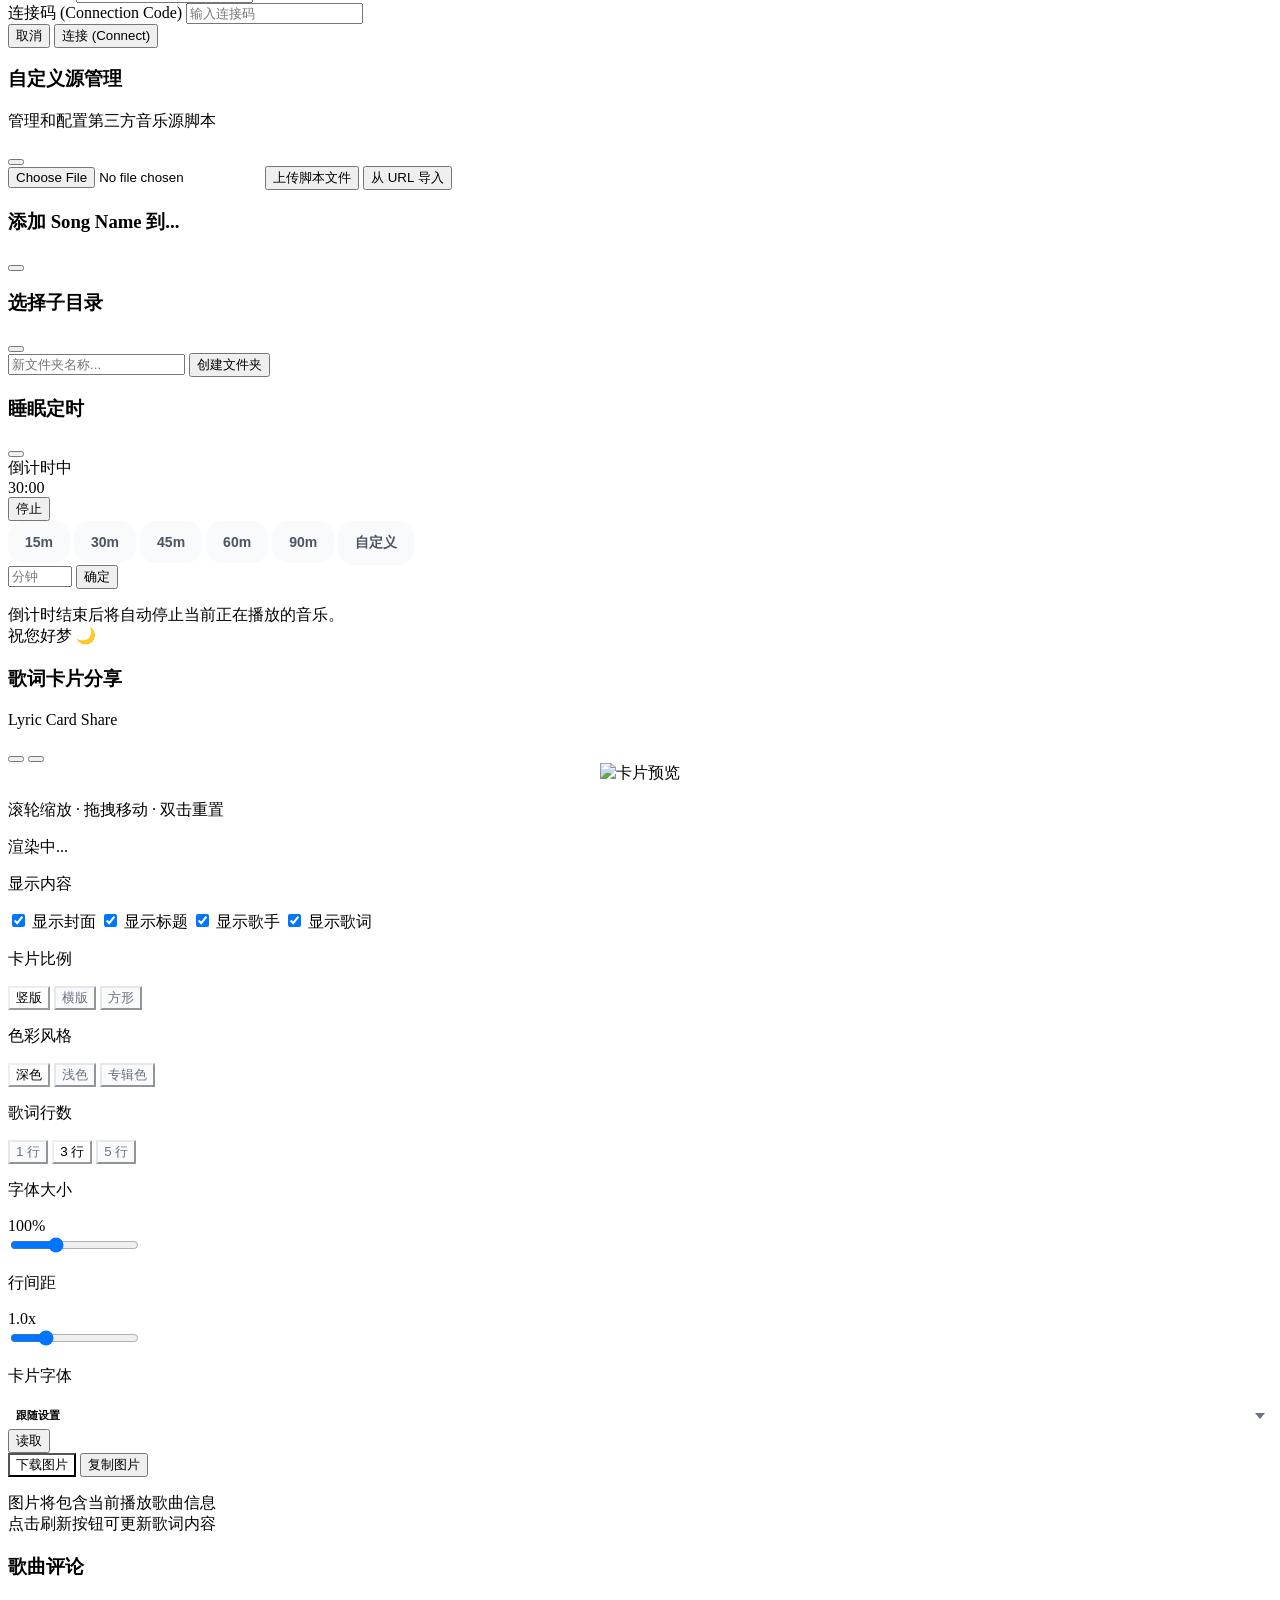
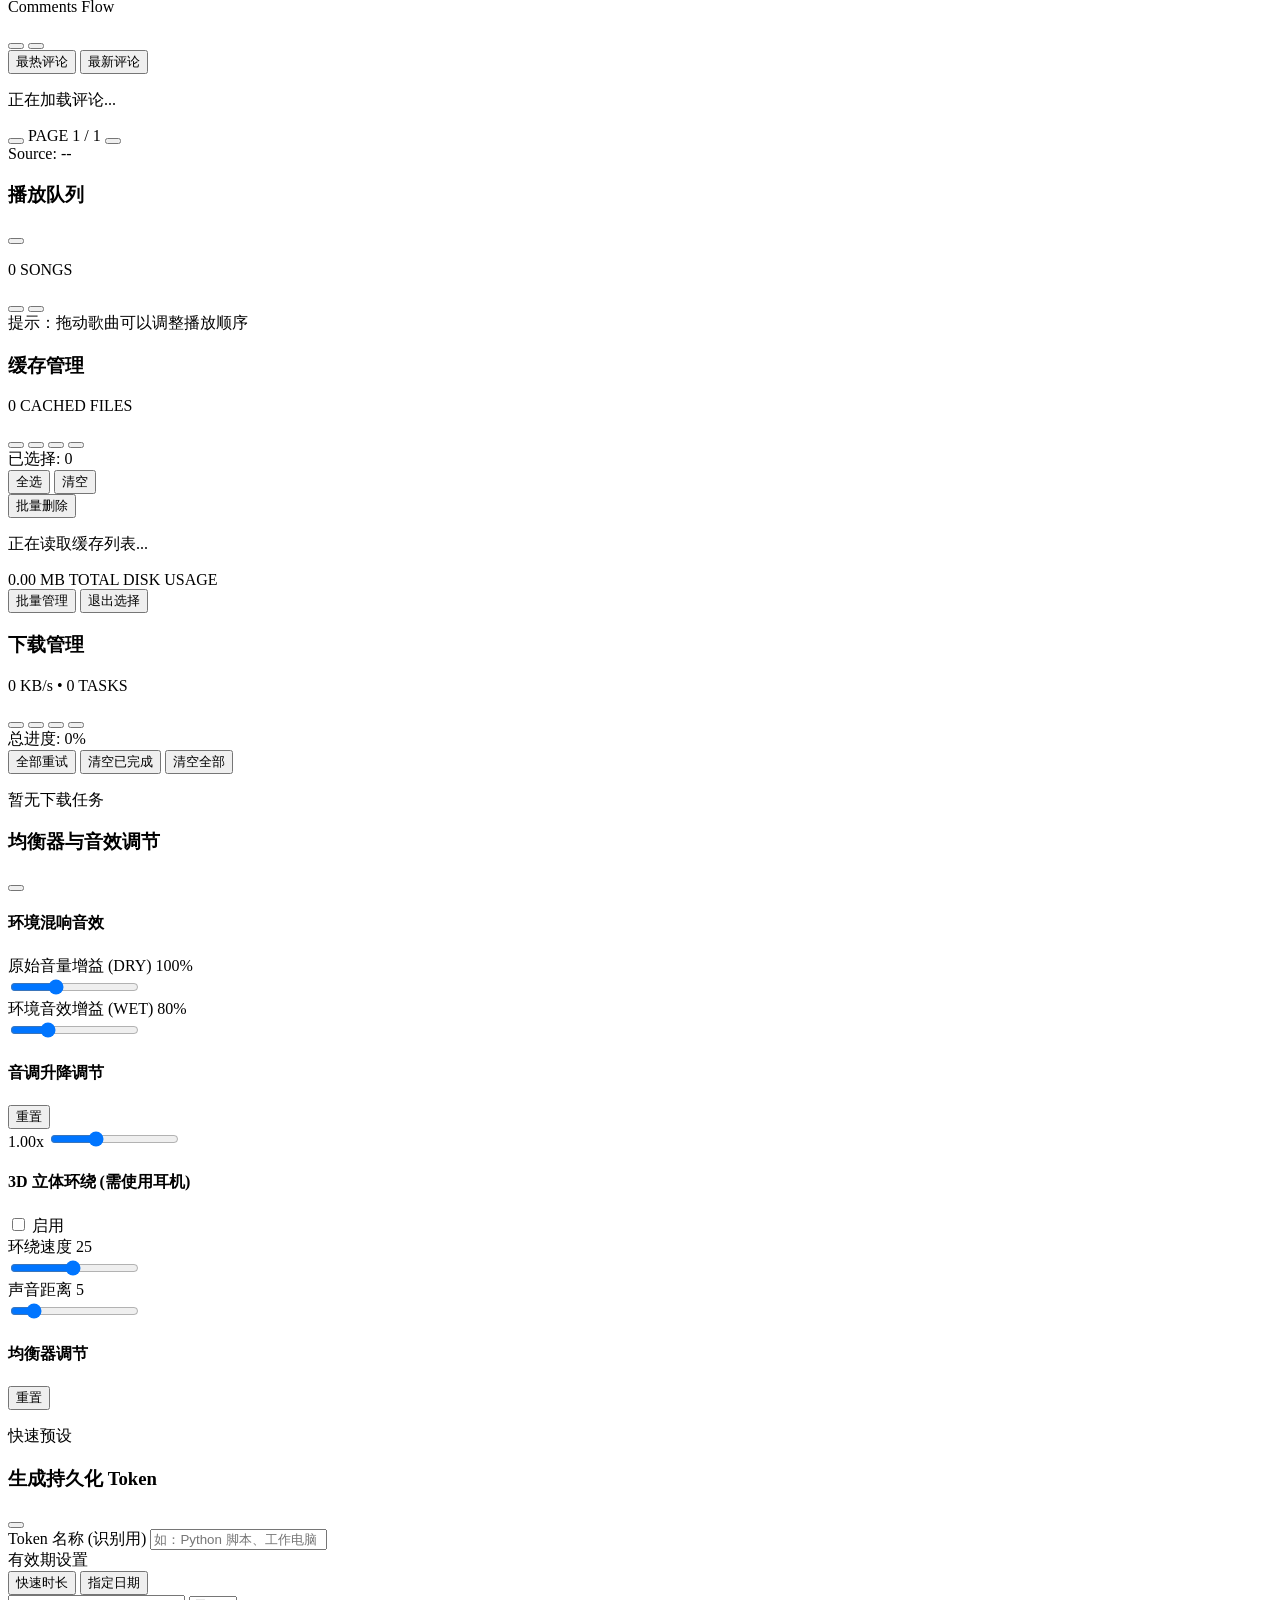
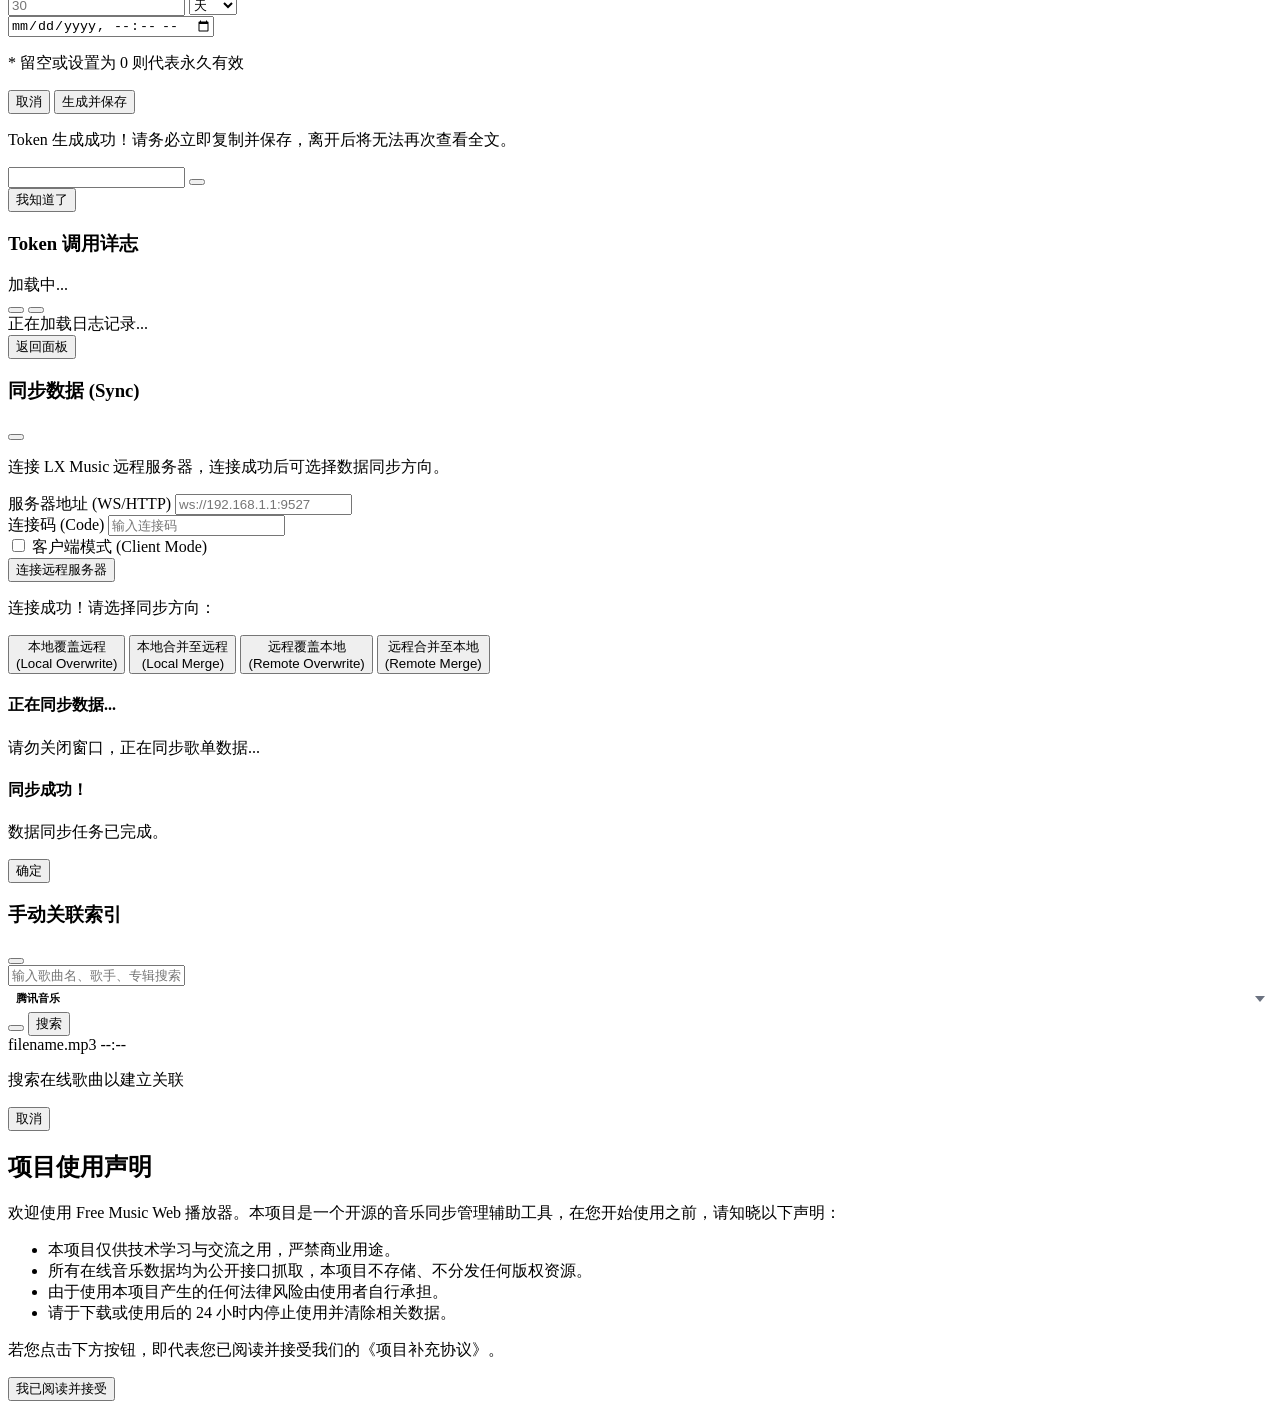
==== commit a660b977: "fix: 修复自定义源管理显示逻辑 - 仅管理员可见" ====
--- a/public/music/index.html
+++ b/public/music/index.html
@@ -2171,7 +2171,18 @@
 
                         <!-- System Settings Panel -->
                         <div id="settings-panel-system" class="space-y-6 animate-fade-in">
-                            <div>
+                            <!-- 管理员登录区域 -->
+                            <div class="flex flex-wrap items-center gap-x-2 gap-y-2.5">
+                                <button id="btn-admin-logout" onclick="handleAdminLogout()"
+                                    class="ml-auto text-[10px] px-3 py-1 bg-red-50 text-red-500 rounded-full hover:bg-red-100 transition-all border border-red-100 hidden">退出管理员</button>
+                                <button id="btn-admin-login" onclick="handleAdminLogin()"
+                                    class="ml-auto text-[10px] px-3 py-1 bg-emerald-50 text-emerald-600 rounded-full hover:bg-emerald-100 transition-all border border-emerald-100 flex items-center gap-1.5">
+                                    <i class="fas fa-user-shield"></i> 管理员登录
+                                </button>
+                            </div>
+
+                            <!-- 自定义源管理容器 - 仅管理员可见 -->
+                            <div id="custom-source-management-container" class="hidden">
                                 <div class="flex flex-wrap items-center gap-x-2 gap-y-2.5 mb-3">
                                     <div class="flex items-center gap-2">
                                         <h3 class="font-bold text-emerald-500 flex items-center gap-2">
@@ -2180,14 +2191,8 @@
                                         <div id="settings-source-scope-tag" class="hidden flex items-center gap-1">
                                         </div>
                                         <span id="settings-admin-tag"
-                                            class="px-2 py-0.5 rounded-full text-[10px] font-bold bg-orange-50 text-orange-500 whitespace-nowrap hidden">管理员</span>
-                                    </div>
-                                    <button id="btn-admin-logout" onclick="handleAdminLogout()"
-                                        class="ml-auto text-[10px] px-3 py-1 bg-red-50 text-red-500 rounded-full hover:bg-red-100 transition-all border border-red-100 hidden">退出管理员</button>
-                                    <button id="btn-admin-login" onclick="handleAdminLogin()"
-                                        class="ml-auto text-[10px] px-3 py-1 bg-emerald-50 text-emerald-600 rounded-full hover:bg-emerald-100 transition-all border border-emerald-100 flex items-center gap-1.5 hidden">
-                                        <i class="fas fa-user-shield"></i> 管理员登录
-                                    </button>
+                                            class="px-2 py-0.5 rounded-full text-[10px] font-bold bg-orange-50 text-orange-500 whitespace-nowrap">管理员</span>
+                                    </div>
                                 </div>
                                 <p class="text-xs t-text-muted mb-4 font-medium uppercase tracking-wider">
                                     管理和配置第三方音乐源脚本
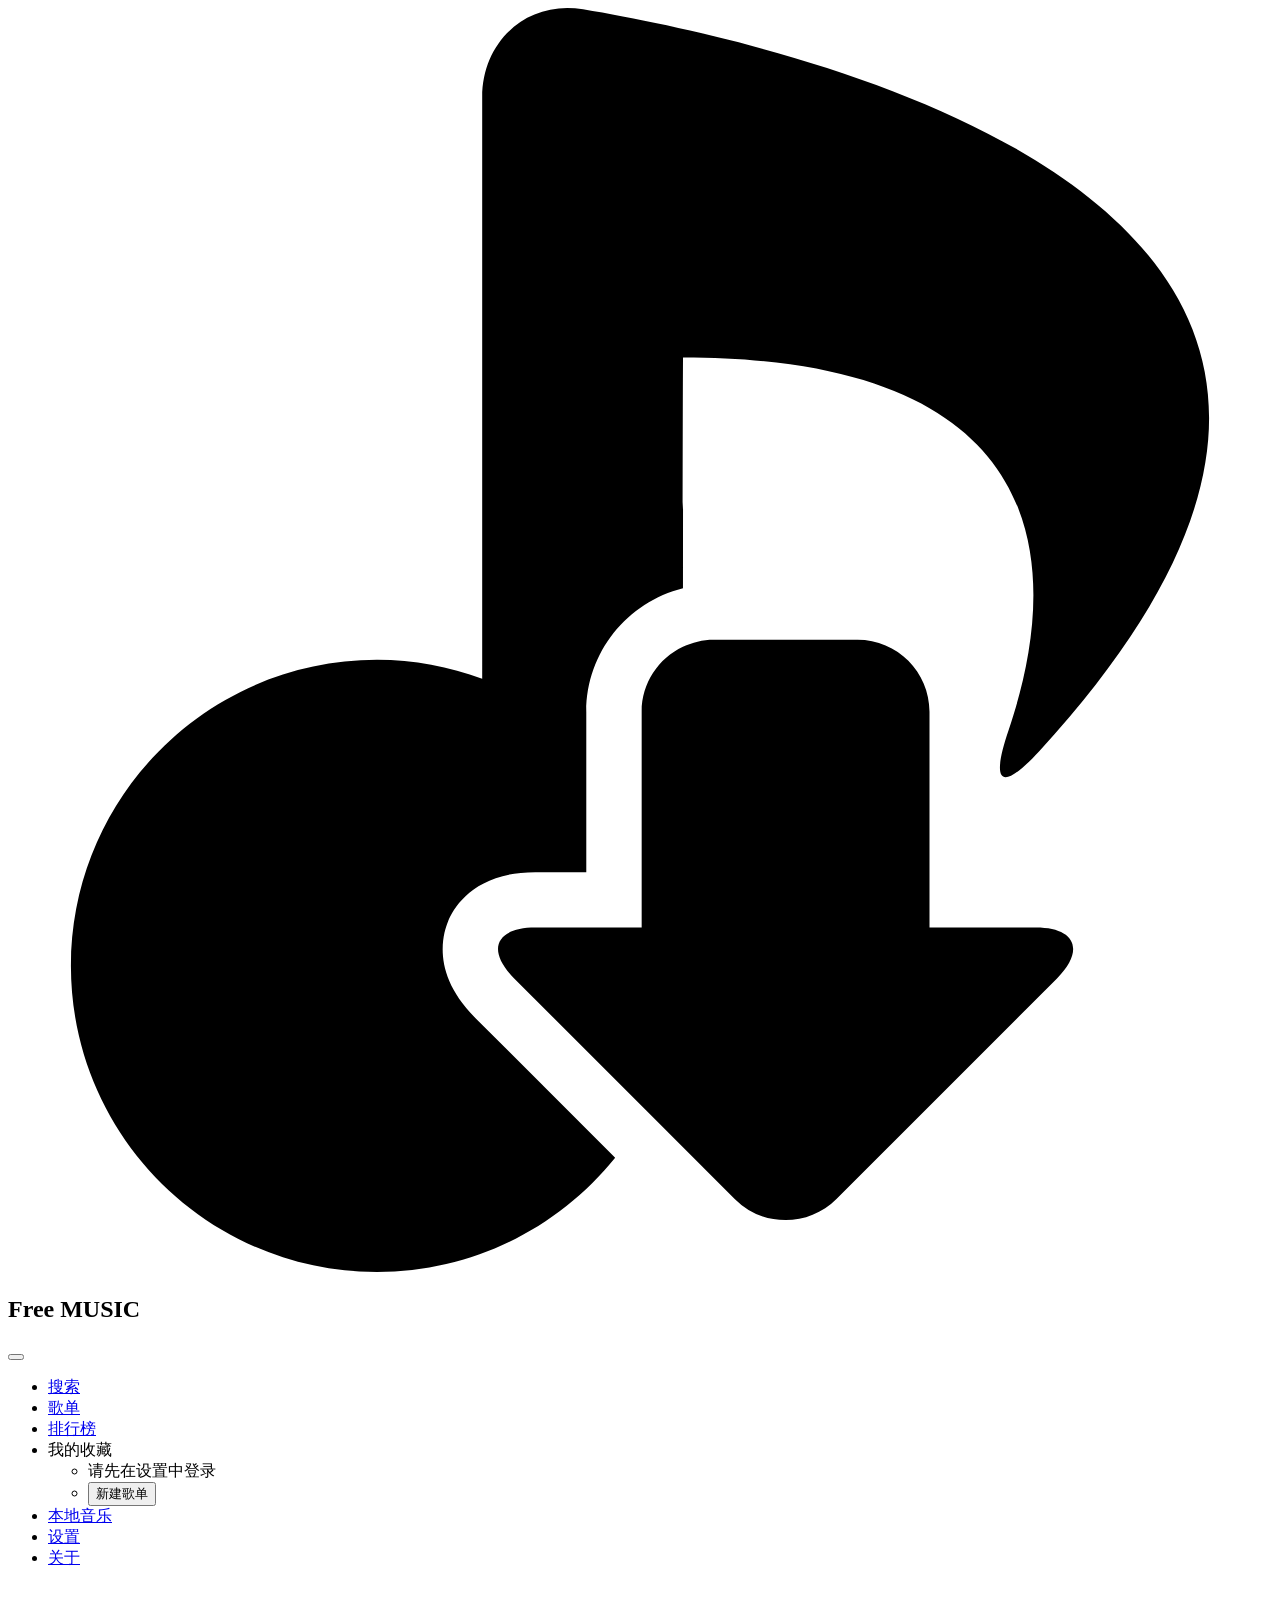
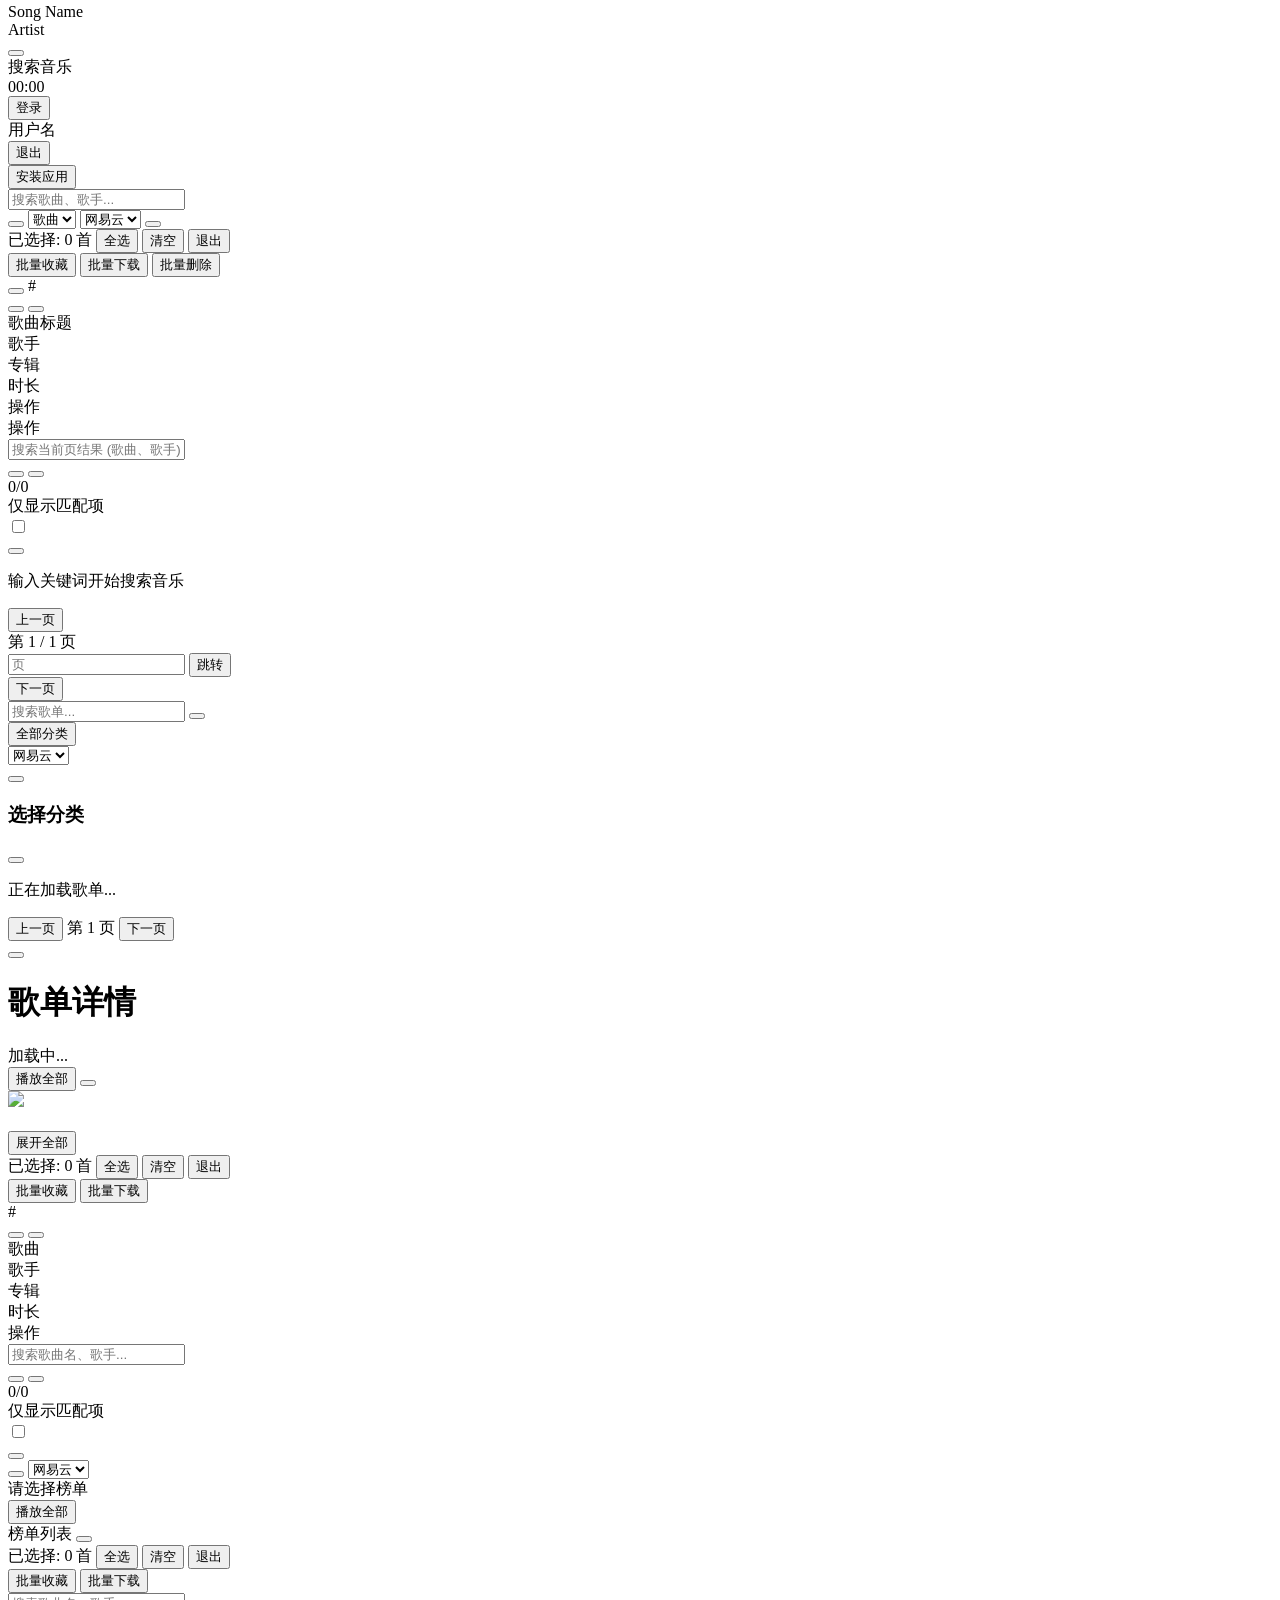
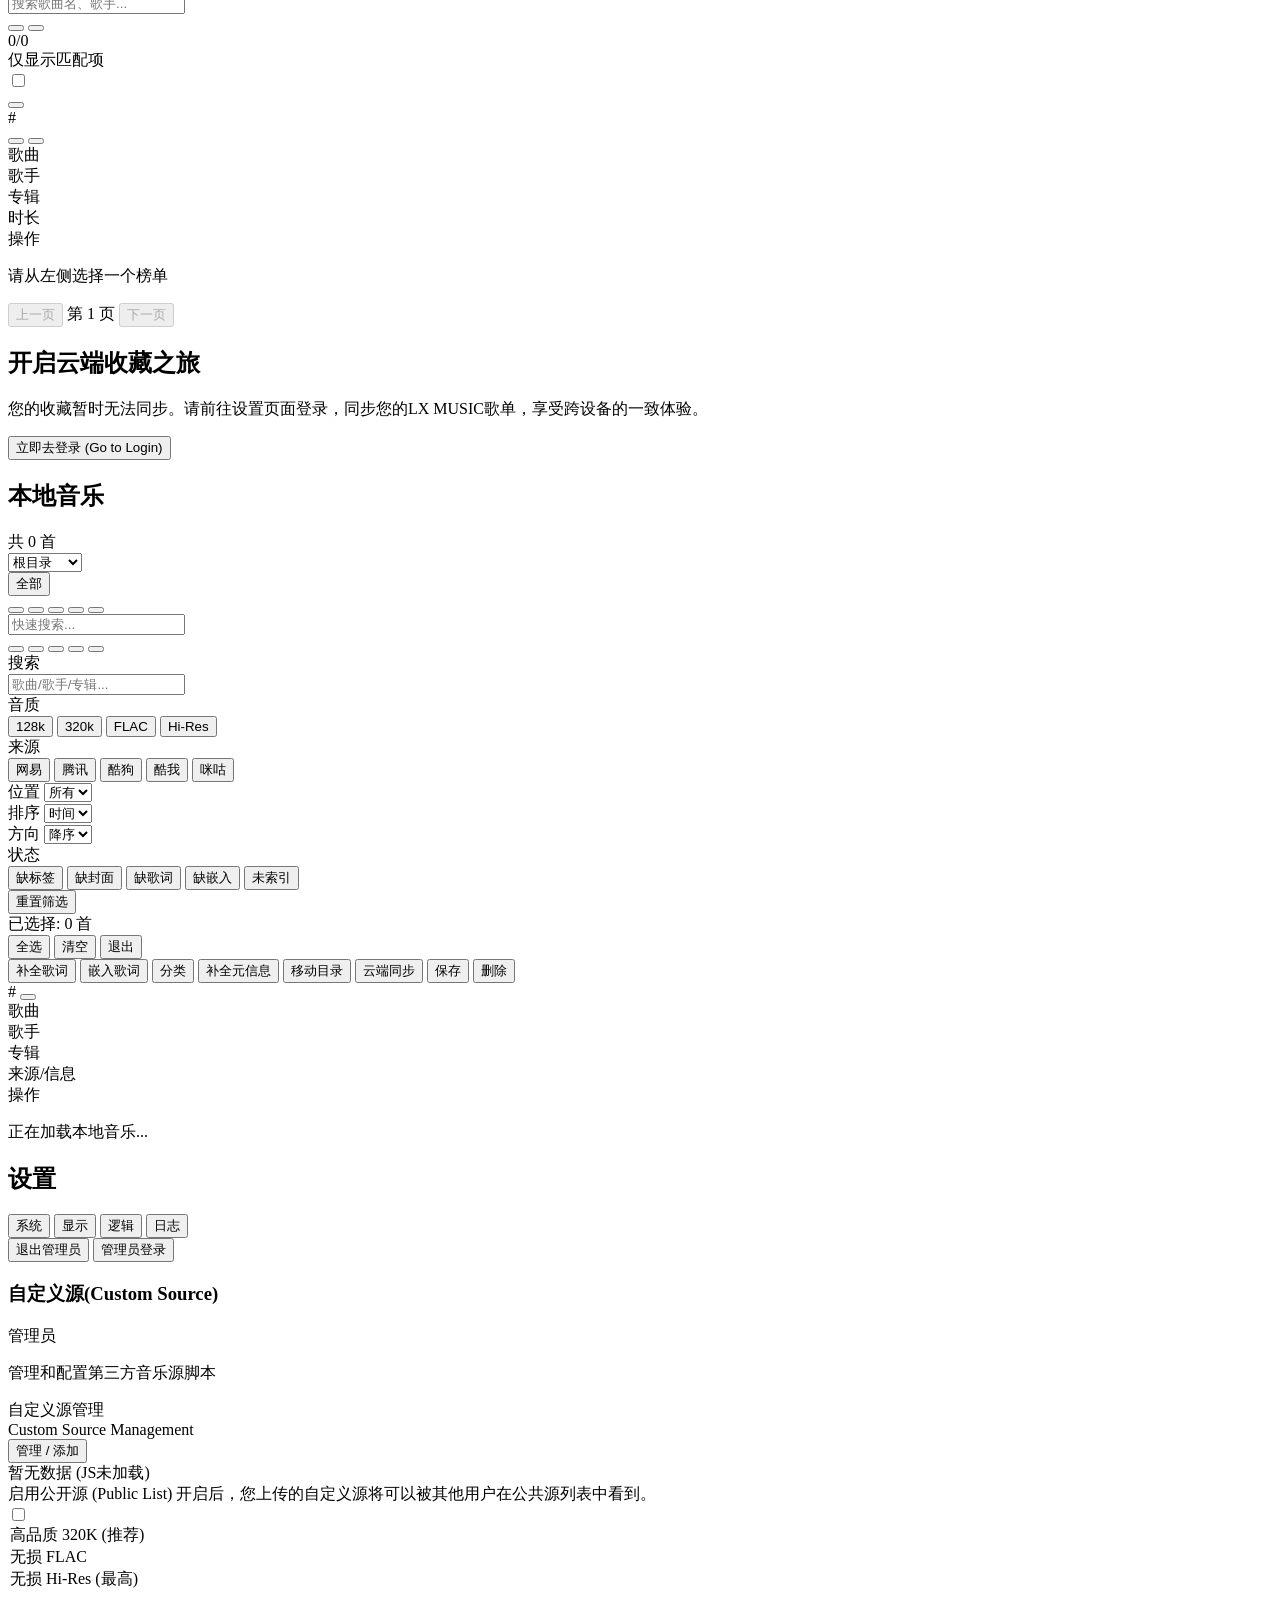
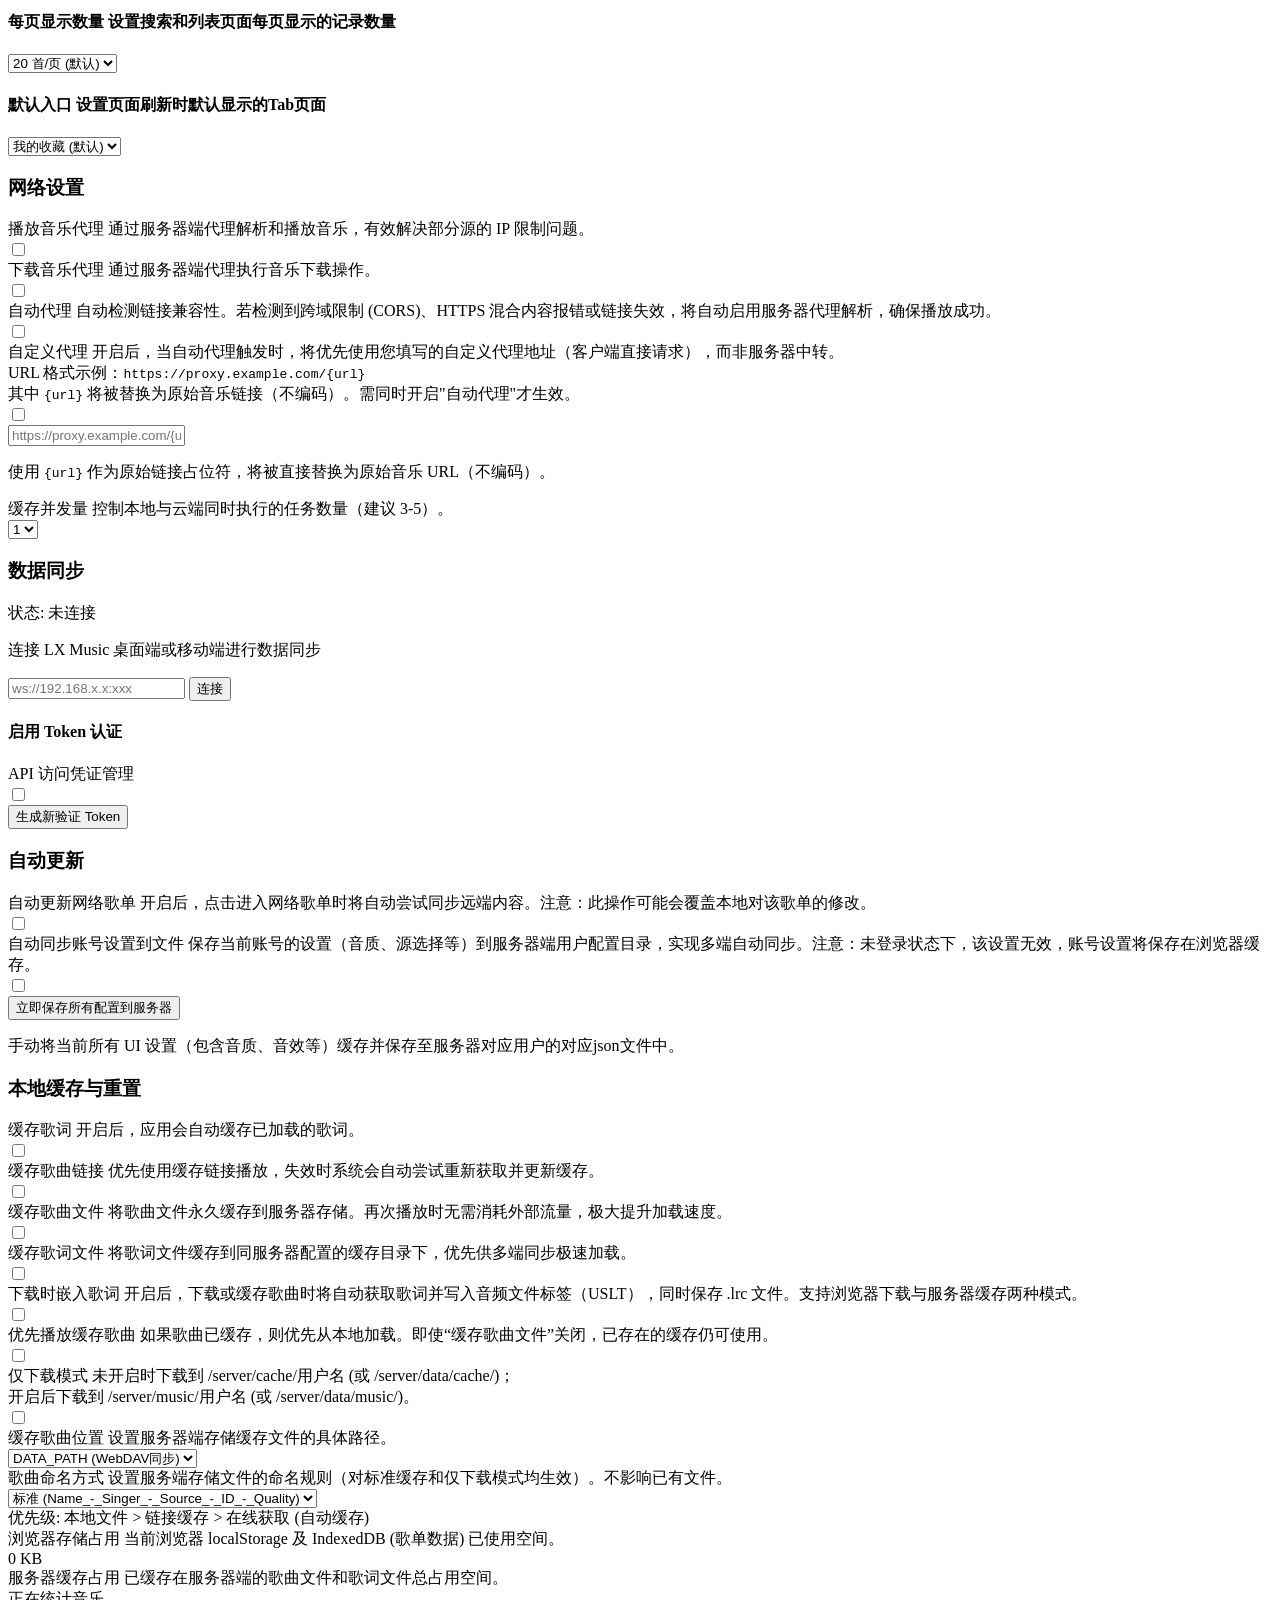
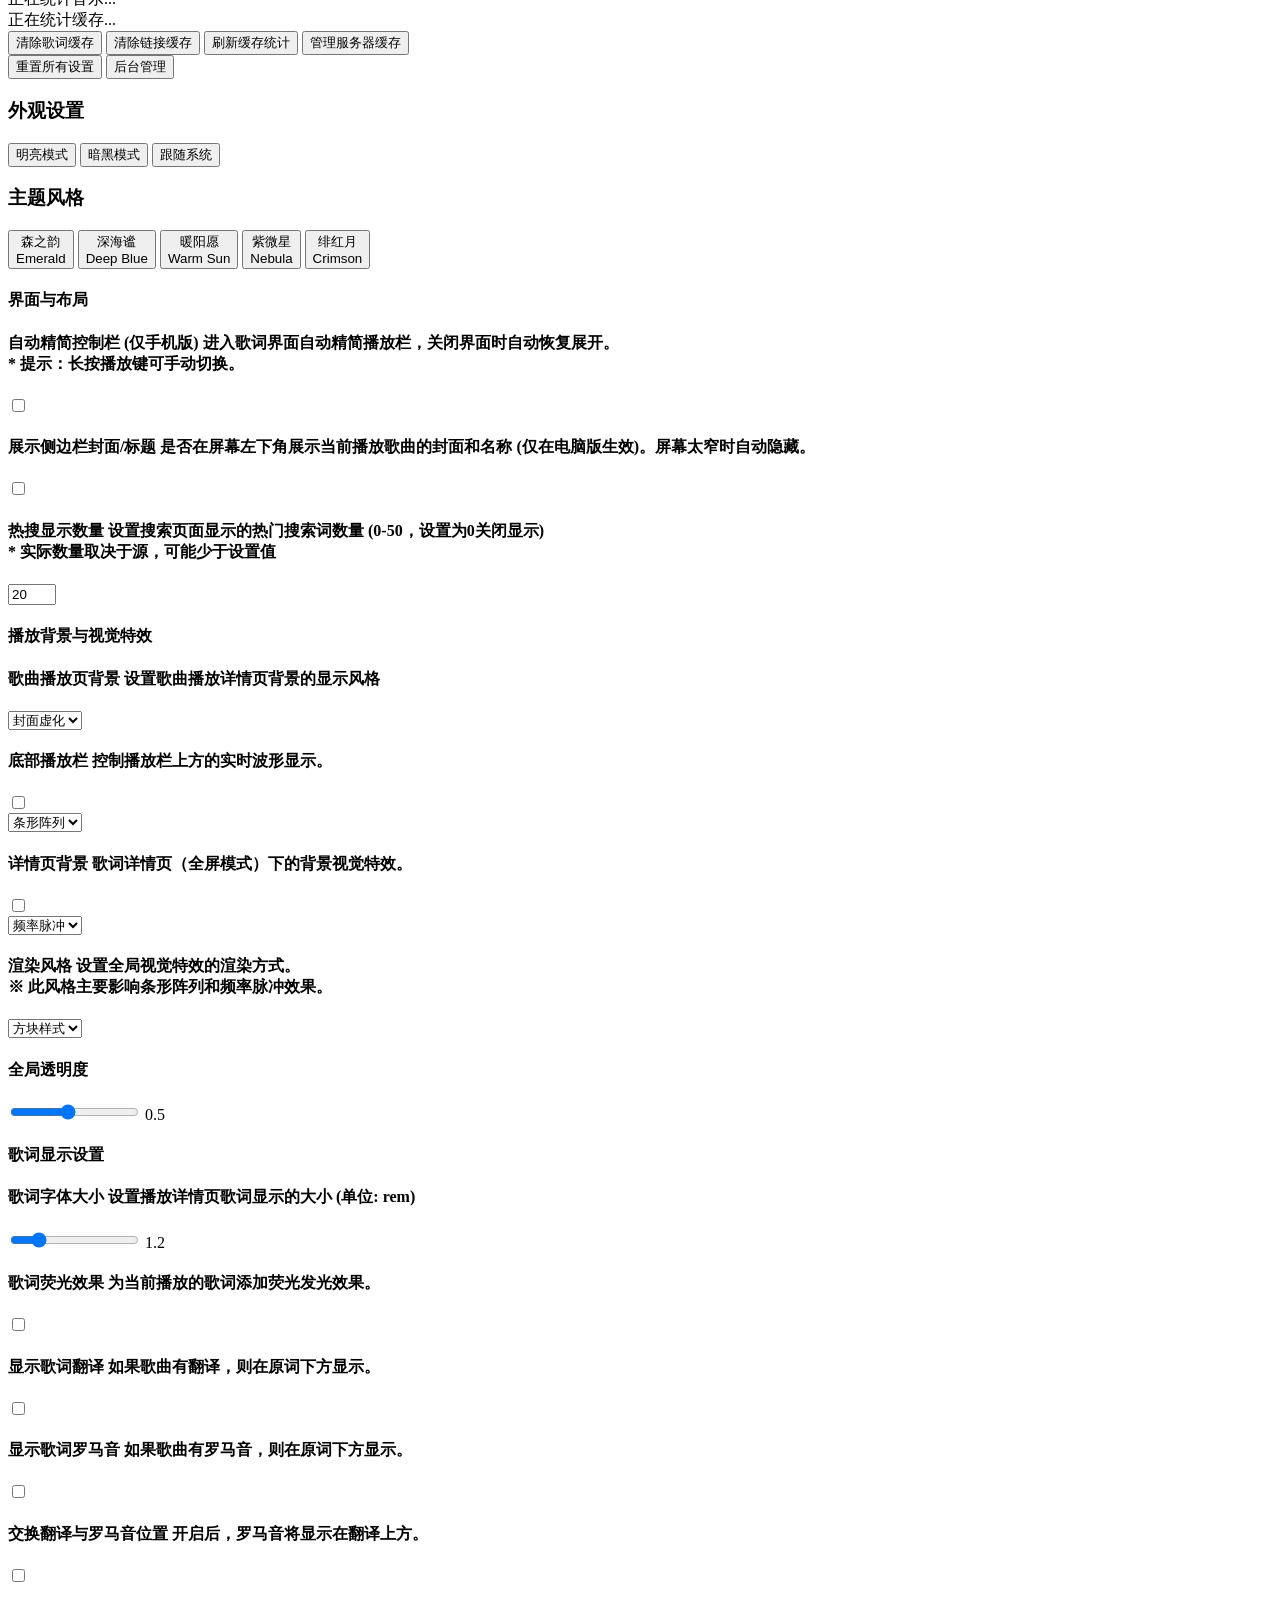
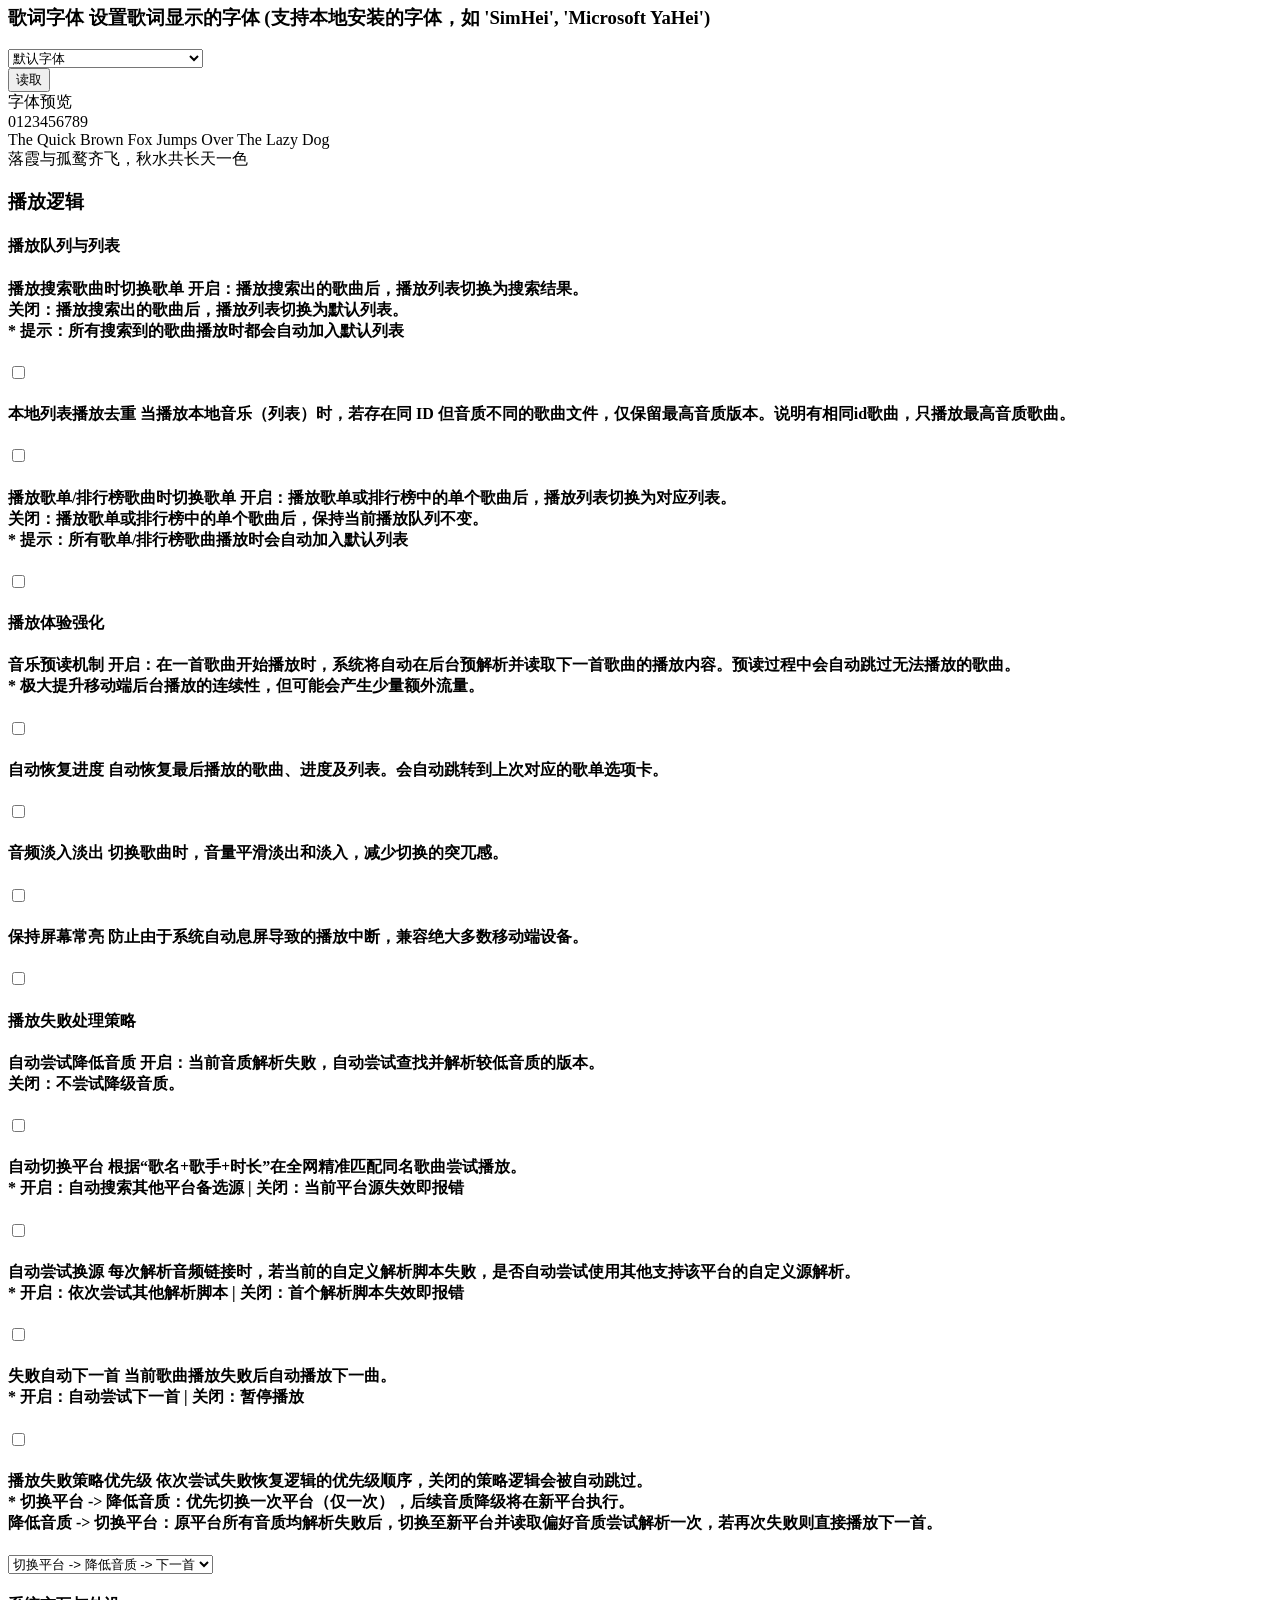
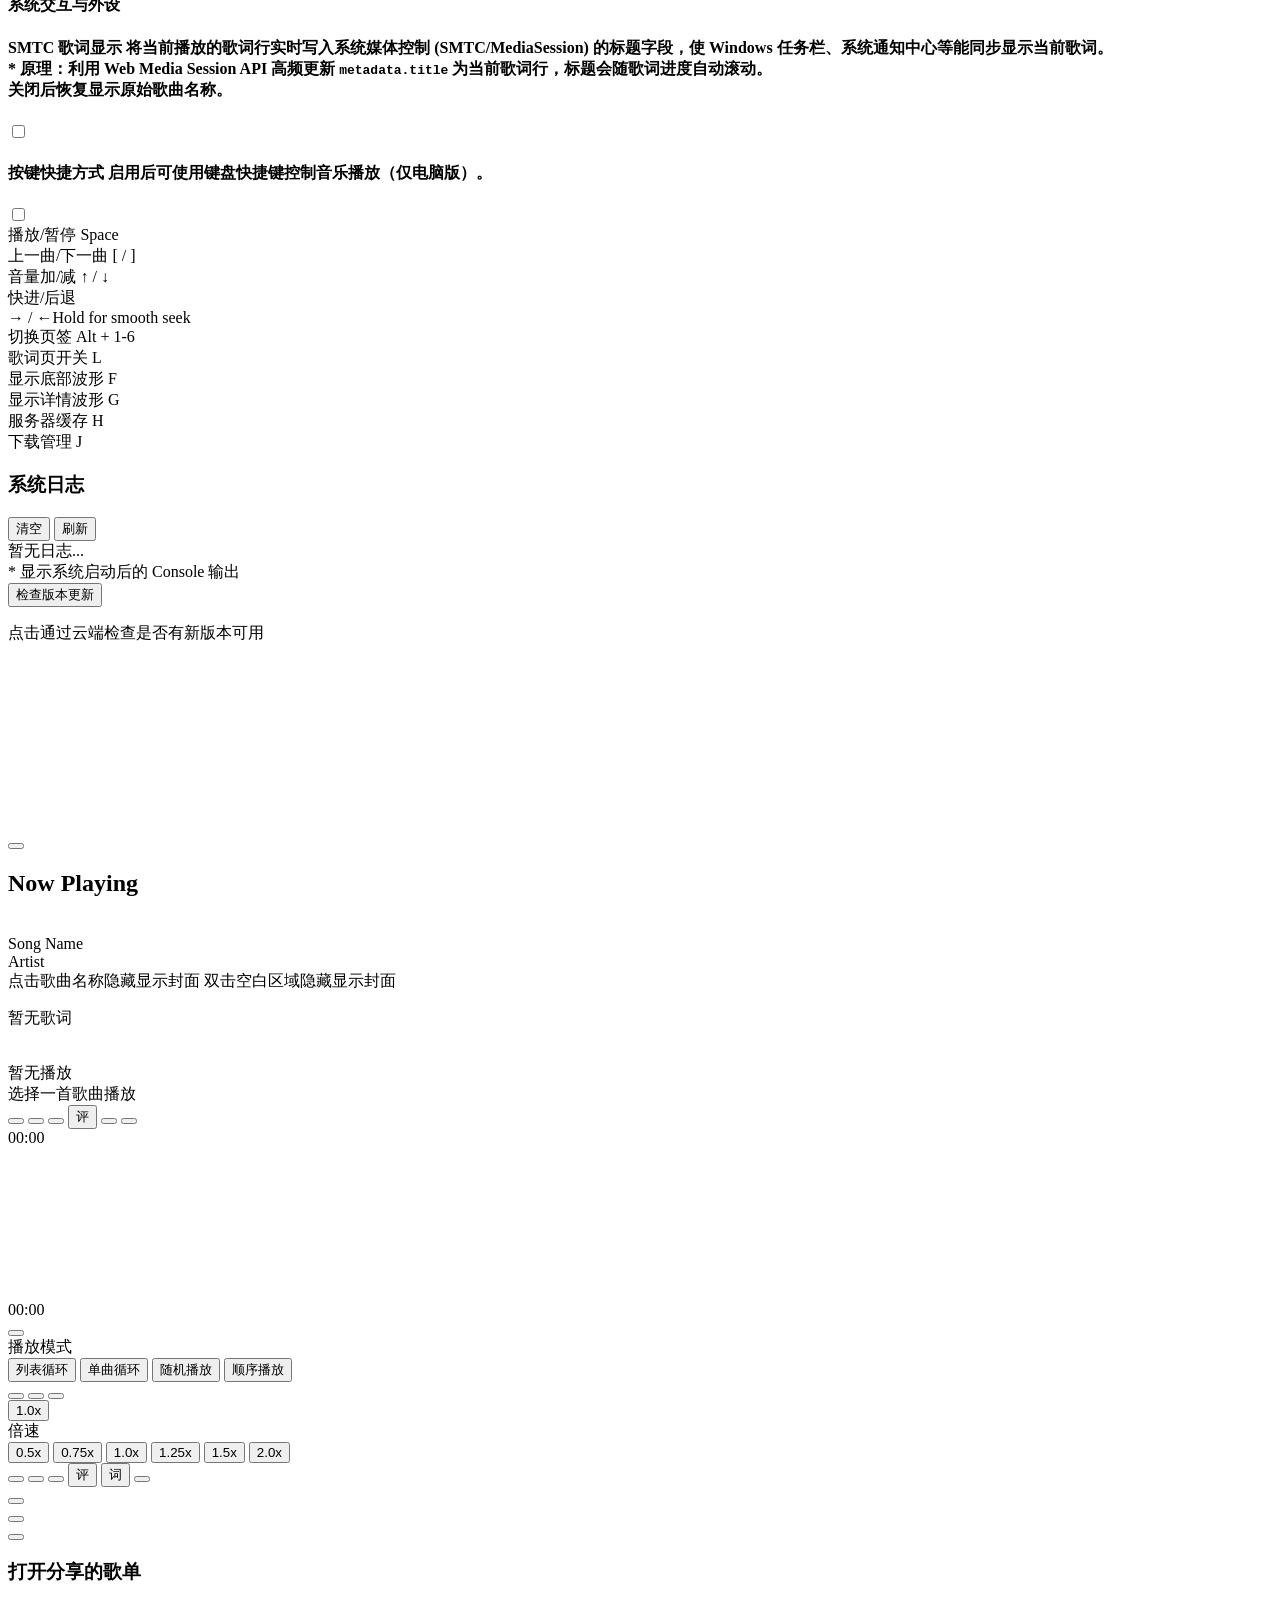
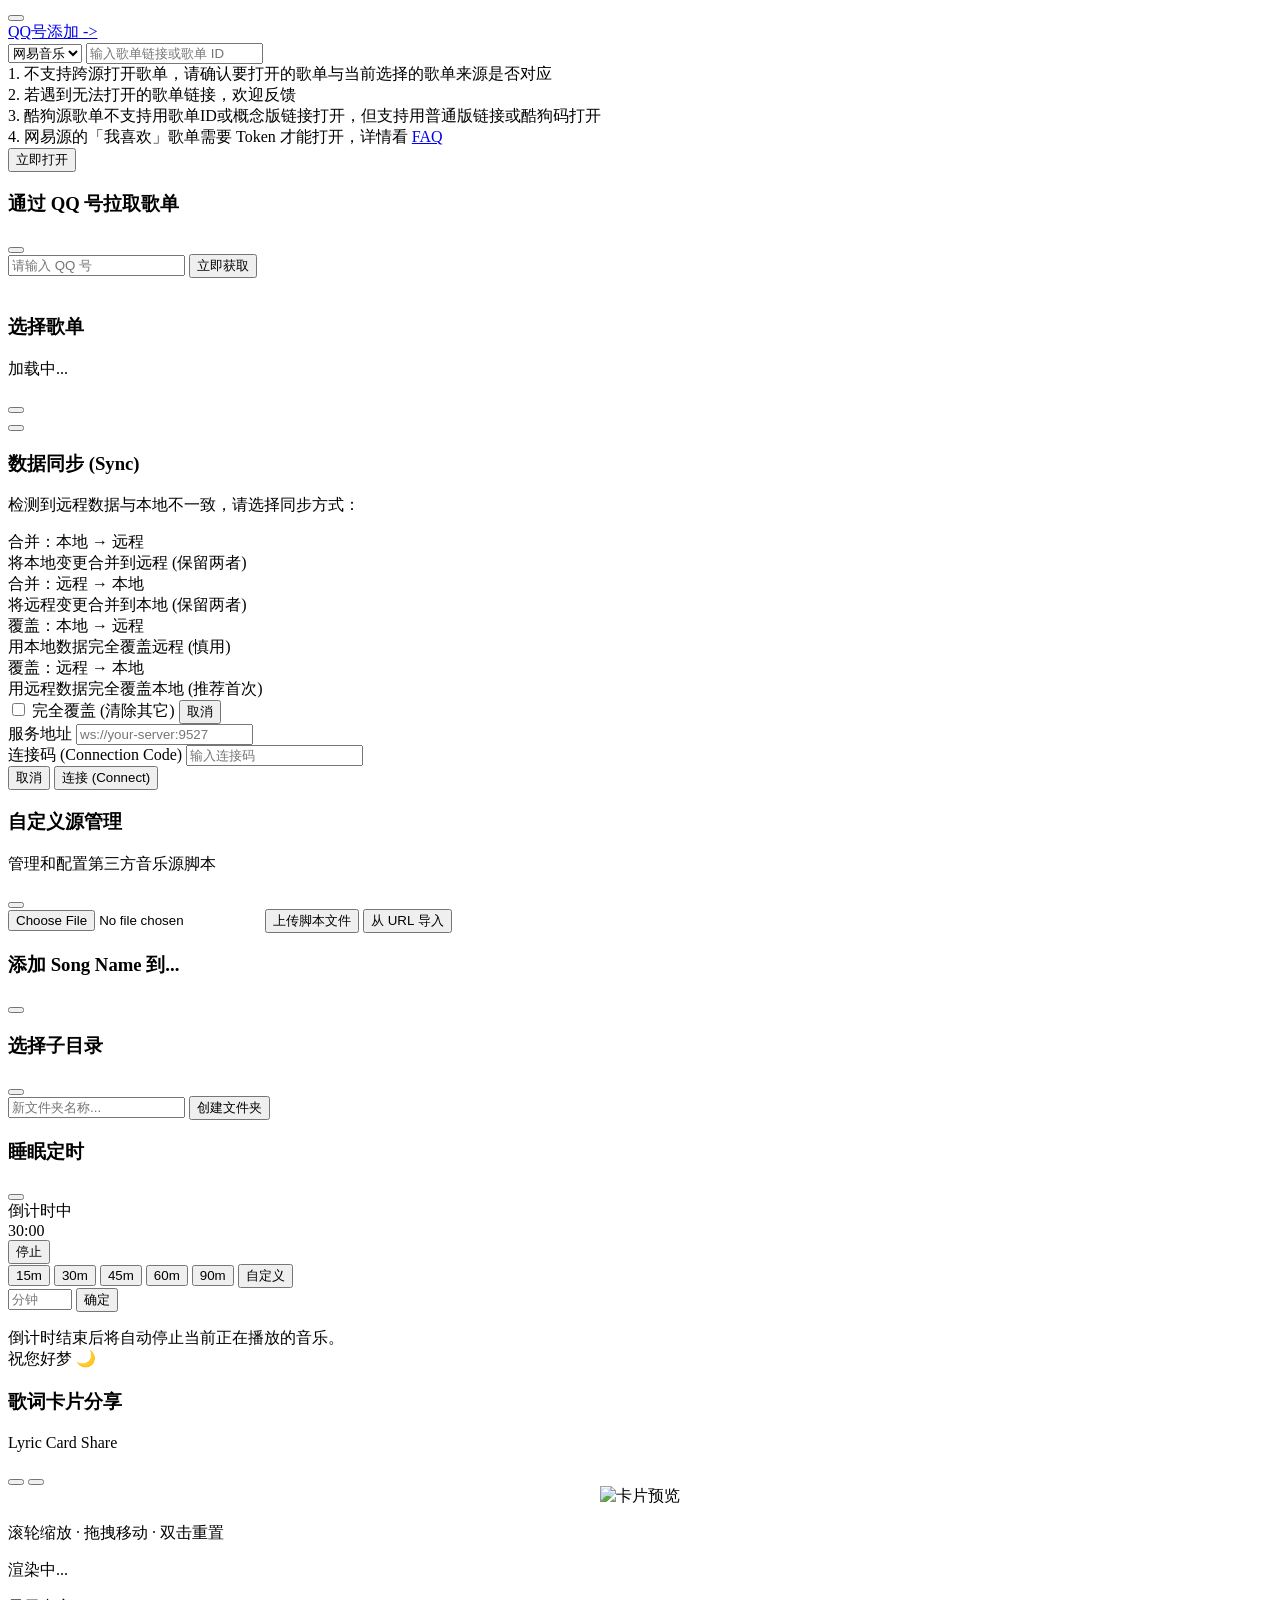
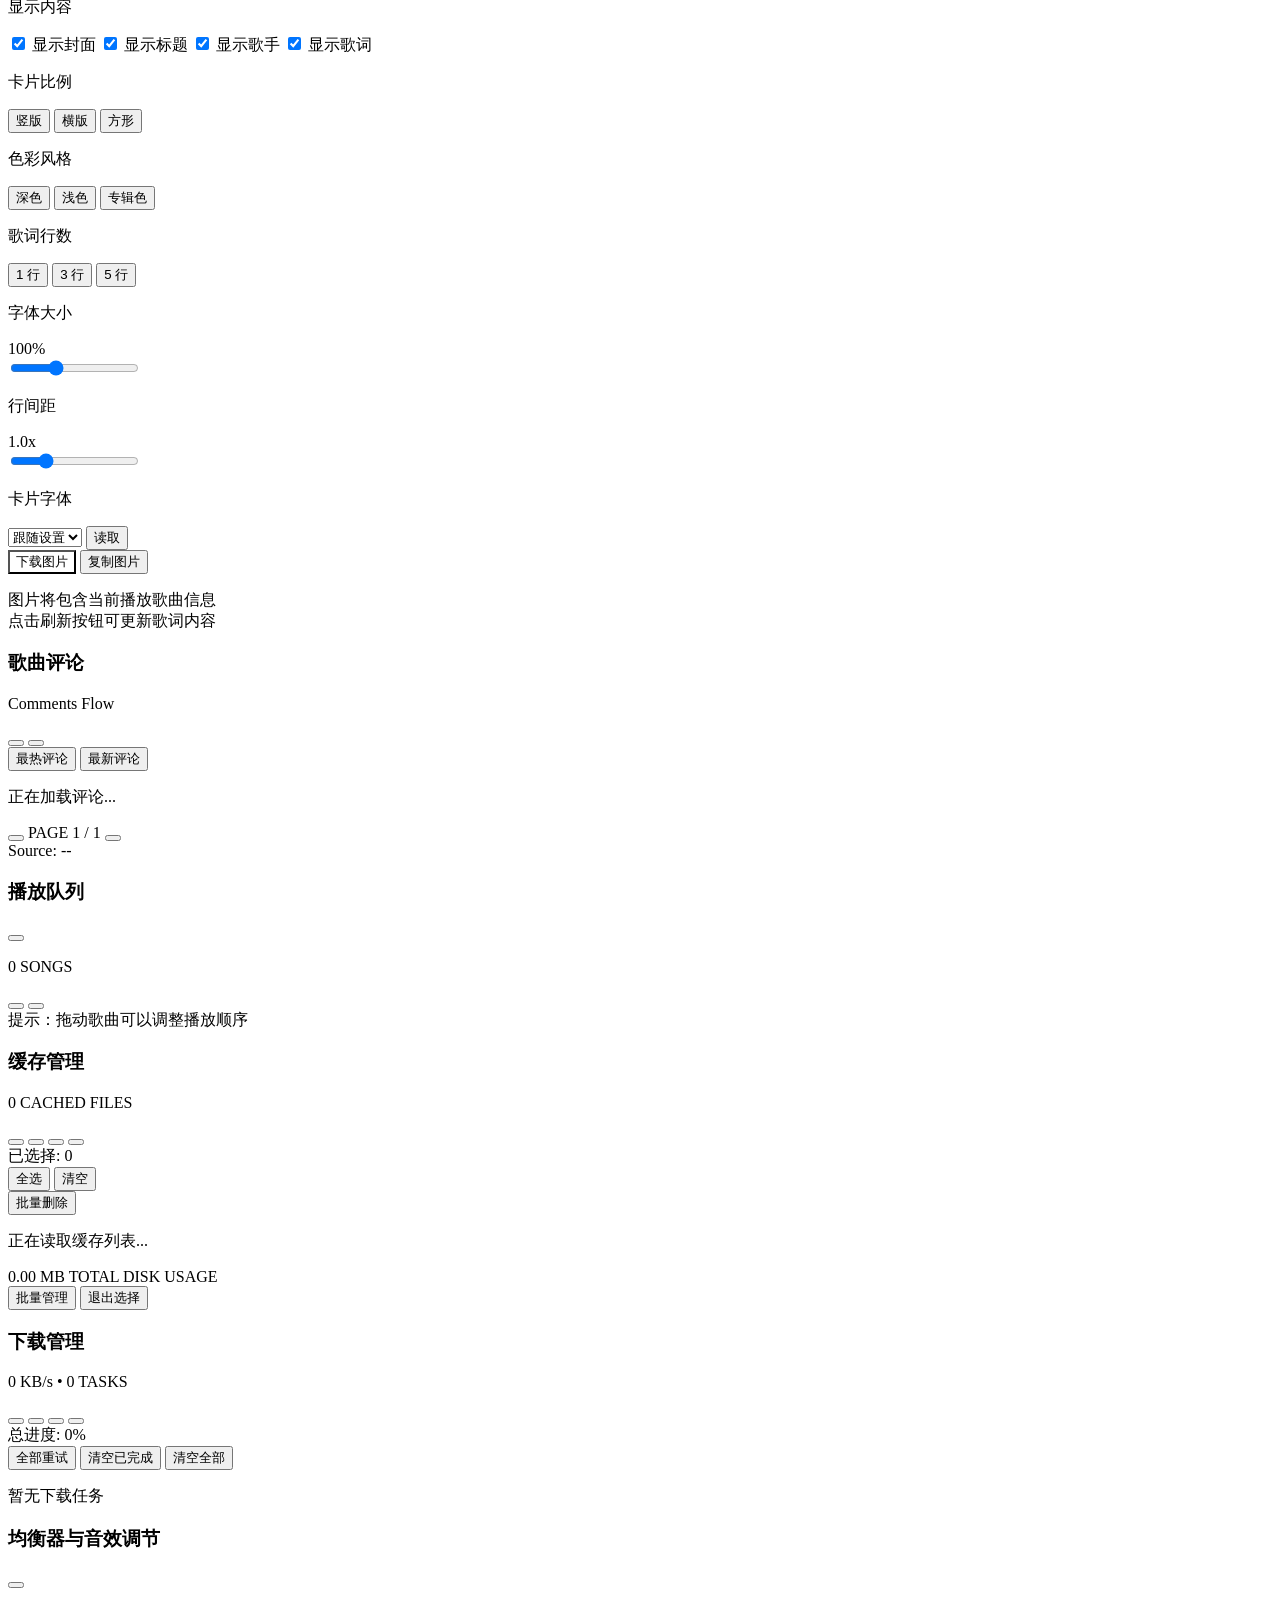
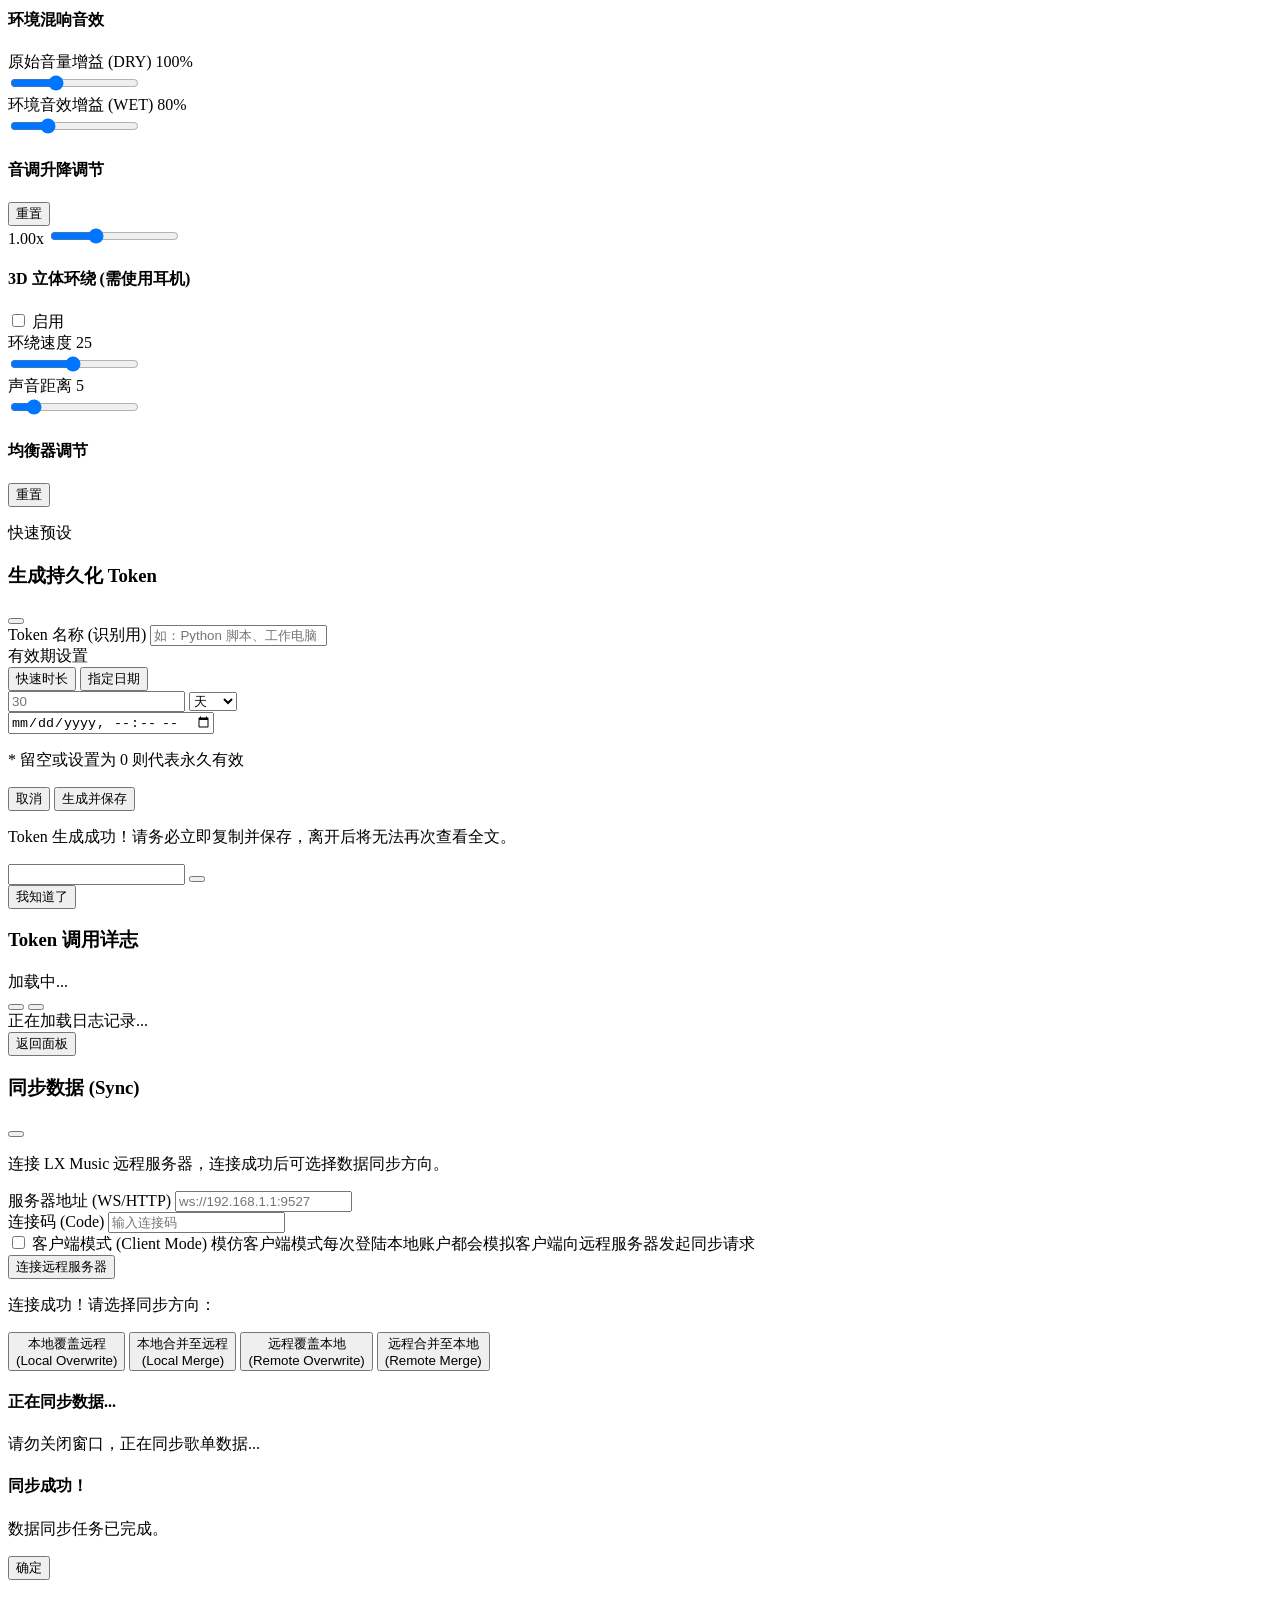
==== commit f84b5fbb: "merge: 合并上游更新，保留自定义管理员功能" ====
--- a/public/music/index.html
+++ b/public/music/index.html
@@ -34,948 +34,7 @@
     <script src="js/marked.min.js"></script>
     <script src="js/Sortable.min.js"></script>
     <script src="/js/notification-engine.js"></script>
-    <style>
-        /* Custom scrollbar */
-        ::-webkit-scrollbar {
-            width: 8px;
-            height: 8px;
-        }
-
-        ::-webkit-scrollbar-track {
-            background: #f1f1f1;
-        }
-
-        ::-webkit-scrollbar-thumb {
-            background: #c1c1c1;
-            border-radius: 4px;
-        }
-
-        ::-webkit-scrollbar-thumb:hover {
-            background: #a8a8a8;
-        }
-
-        /* Glassmorphism utilities */
-        .glass {
-            background: rgba(255, 255, 255, 0.7);
-            backdrop-filter: blur(10px);
-            -webkit-backdrop-filter: blur(10px);
-            border: 1px solid rgba(255, 255, 255, 0.18);
-        }
-
-        .active-tab {
-            background-color: var(--c-50);
-            color: var(--c-600);
-            border-right: 3px solid var(--c-600);
-        }
-
-        .active-sub-item {
-            color: var(--c-600) !important;
-        }
-
-        /* 选中状态下，侧边栏操作按钮（刷新、跳转）始终可见，适配移动端 */
-        .active-sub-item .refresh-btn,
-        .active-sub-item .jump-btn {
-            display: block !important;
-        }
-
-        .active-sub-item i {
-            color: var(--c-600) !important;
-        }
-
-        .active-option {
-            background-color: var(--c-500) !important;
-            color: white !important;
-            box-shadow: 0 4px 12px var(--c-200);
-        }
-
-        /* Lyric View Styles */
-        .mask-image-gradient {
-            mask-image: linear-gradient(to bottom, transparent 0%, black 15%, black 85%, transparent 100%);
-            -webkit-mask-image: linear-gradient(to bottom, transparent 0%, black 15%, black 85%, transparent 100%);
-        }
-
-        .mask-image-linear-fade {
-            mask-image: linear-gradient(to right, transparent 0%, black 5%, black 95%, transparent 100%);
-            -webkit-mask-image: linear-gradient(to right, transparent 0%, black 5%, black 95%, transparent 100%);
-        }
-
-        .no-scrollbar::-webkit-scrollbar {
-            display: none;
-        }
-
-        .no-scrollbar {
-            -ms-overflow-style: none;
-            scrollbar-width: none;
-        }
-
-        /* 彻底消除侧边抽屉在隐藏状态下的阴影与边缘线残留 */
-        #queue-drawer.translate-x-full,
-        #cache-drawer.translate-x-full,
-        #download-drawer.translate-x-full {
-            box-shadow: none !important;
-            border-left-width: 0 !important;
-        }
-
-        /* Setting Tooltip Styles */
-        .setting-tooltip-trigger {
-            position: relative;
-            display: inline-flex;
-            align-items: center;
-            justify-content: center;
-            width: 1.25rem;
-            height: 1.25rem;
-            margin-left: 0.375rem;
-            color: #9ca3af;
-            cursor: pointer;
-            transition: color 0.2s;
-            vertical-align: middle;
-        }
-
-        .setting-tooltip-trigger:hover {
-            color: var(--c-500);
-        }
-
-        .setting-tooltip-content {
-            position: absolute;
-            bottom: 125%;
-            left: 50%;
-            transform: translateX(-50%) translateY(10px);
-            width: 16rem;
-            padding: 0.75rem;
-            background: rgba(255, 255, 255, 0.95);
-            backdrop-filter: blur(8px);
-            border: 1px solid var(--c-100);
-            border-radius: 0.75rem;
-            box-shadow: 0 10px 15px -3px rgba(0, 0, 0, 0.1), 0 4px 6px -2px rgba(0, 0, 0, 0.05);
-            font-size: 0.75rem;
-            font-weight: normal;
-            line-height: 1.4;
-            color: #4b5563;
-            z-index: 100;
-            opacity: 0;
-            visibility: hidden;
-            pointer-events: none;
-            transition: all 0.2s cubic-bezier(0.4, 0, 0.2, 1);
-        }
-
-        .dark .setting-tooltip-content {
-            background: rgba(31, 41, 55, 0.95);
-            border-color: rgba(75, 85, 99, 0.3);
-            color: #d1d5db;
-        }
-
-        /* Triangle notch */
-        .setting-tooltip-content::after {
-            content: '';
-            position: absolute;
-            top: 100%;
-            left: 50%;
-            transform: translateX(-50%);
-            border-width: 6px;
-            border-style: solid;
-            border-color: rgba(255, 255, 255, 0.95) transparent transparent transparent;
-        }
-
-        .dark .setting-tooltip-content::after {
-            border-color: rgba(31, 41, 55, 0.95) transparent transparent transparent;
-        }
-
-        /* Show on hover (Desktop) */
-        @media (hover: hover) {
-            .setting-tooltip-trigger:hover .setting-tooltip-content {
-                opacity: 1;
-                visibility: visible;
-                transform: translateX(-50%) translateY(0);
-            }
-        }
-
-        /* Active state for mobile click */
-        .setting-tooltip-trigger.is-active .setting-tooltip-content {
-            opacity: 1;
-            visibility: visible;
-            transform: translateX(-50%) translateY(0);
-            pointer-events: auto;
-        }
-
-        .lyric-line {
-            font-family: var(--lyric-font-family, inherit);
-            font-size: var(--lyric-font-size, 1.25rem);
-            line-height: 1.4;
-            /* 基础行高由内部元素撑开 */
-            transition: all 0.4s cubic-bezier(0.25, 0.46, 0.45, 0.94);
-            cursor: pointer;
-            opacity: 0.6;
-            transform-origin: left center;
-
-            /* Wrapping constraints */
-            width: fit-content;
-            max-width: 100%;
-            padding: 0.6em 2rem 0.6em 1.5rem;
-            /* 使用 em，随字号缩放行间距 */
-            box-sizing: border-box;
-            white-space: normal;
-            overflow-wrap: break-word;
-        }
-
-        /* Centered origin for mobile */
-        @media (max-width: 1024px) {
-            .lyric-line {
-                transform-origin: center center;
-                margin: 0 auto;
-            }
-        }
-
-        /* Force center origin/alignment when cover is hidden (desktop) */
-        .lyrics-centered .lyric-line {
-            transform-origin: center center !important;
-            margin: 0 auto;
-            text-align: center !important;
-        }
-
-        .lyrics-centered .lyric-line span {
-            margin-left: auto !important;
-            margin-right: auto !important;
-        }
-
-        .lyric-line:hover {
-            opacity: 0.8;
-        }
-
-        .lyric-line.active {
-            opacity: 1;
-            font-weight: 800;
-            color: var(--c-500);
-            z-index: 10;
-            /* 确保高亮行在最上层，阴影不被覆盖 */
-            overflow: visible;
-            /* 允许阴影和放大后的文字溢出显示 */
-            /* transform: scale(1.15); REMOVED */
-            font-size: calc(var(--lyric-font-size, 1.25rem) * 1.3);
-        }
-
-        /* 当歌词居中展示时，移除封面留下的间距占位 */
-        #player-detail-container.has-centered-lyrics {
-            gap: 0 !important;
-        }
-
-        /* Karaoke Word Styles */
-        .lyric-line .word-item {
-            position: relative;
-            display: inline-block;
-            transition: filter 0.2s ease-out;
-            white-space: pre-wrap;
-            pointer-events: none;
-        }
-
-        .lyric-line.active .word-item {
-            /* 播放过的部分(左侧)是主题色，未播放(右侧)为浅灰色 
-               实现平滑的扫过效果 */
-            background: linear-gradient(to right,
-                    var(--c-500) var(--word-progress, 0%),
-                    #999 var(--word-progress, 0%));
-            background-clip: text;
-            -webkit-background-clip: text;
-            /* 必须保持透明，才能显示底层的背景渐变！ */
-            -webkit-text-fill-color: transparent;
-        }
-
-        /* 正在扫过（演唱中）及已唱过去的字，显示主题荧光 */
-        .enable-lyric-glow .lyric-line.active .word-item.playing,
-        .enable-lyric-glow .lyric-line.active .word-item.passed {
-            filter: drop-shadow(0 4px 12px var(--c-200));
-        }
-
-        .lyric-line.active .extended {
-            opacity: 0.8;
-            font-weight: 500;
-        }
-
-        /* 对于不支持逐字的普通歌词及其翻译，直接点亮 (没有平滑动效) */
-        .lyric-line.active .plain-lyric {
-            color: var(--c-500);
-        }
-
-        .lyric-line.active .extended {
-            opacity: 0.8;
-            font-weight: 500;
-            color: var(--c-500);
-        }
-
-        /* 对于支持逐字的歌词的翻译/罗马音，现在改为逐字点亮 */
-        .lyric-line.has-words.active .extended {
-            color: #9CA3AF;
-            /* gray-400 */
-            background: none;
-            -webkit-text-fill-color: initial;
-            background-clip: initial;
-        }
-
-        .lyric-line.has-words.active .extended .ext-item {
-            display: inline-block;
-            background: linear-gradient(to right,
-                    var(--c-500) var(--word-progress, 0%),
-                    #9CA3AF var(--word-progress, 0%));
-            background-clip: text;
-            -webkit-background-clip: text;
-            -webkit-text-fill-color: transparent;
-            transition: none;
-            /* 由 JS 循环控制平滑度 */
-            white-space: pre;
-        }
-
-        /* 仅对正在点亮或已点亮的翻译字符应用荧光效果，保持 0 2px 8px 的朦胧参数 */
-        .enable-lyric-glow .lyric-line.active .extended .ext-item.playing,
-        .enable-lyric-glow .lyric-line.active .extended .ext-item.passed {
-            filter: drop-shadow(0 2px 8px var(--c-200));
-        }
-
-        /* 普通歌词(非逐字)或没有切分的歌词依然维持整体荧光 */
-        .enable-lyric-glow .lyric-line.active .plain-lyric {
-            filter: drop-shadow(0 2px 8px var(--c-200));
-        }
-
-        /* Scroll target - 用户滚动时对准的歌词 */
-        .lyric-line.scroll-target {
-            color: #f97316;
-            /* orange-500 */
-            opacity: 1;
-            /* transform: scale(1.1); REMOVED */
-            font-size: calc(var(--lyric-font-size, 1.25rem) * 1.15);
-            font-weight: 700;
-        }
-
-        .enable-lyric-glow .lyric-line.scroll-target {
-            text-shadow: 0 2px 10px rgba(249, 115, 22, 0.2);
-        }
-
-        /* Mobile Sidebar Transition */
-        #mobile-sidebar-backdrop {
-            transition: opacity 0.3s ease-in-out;
-        }
-
-        aside {
-            transition: transform 0.3s ease-in-out;
-        }
-
-        @keyframes marquee {
-            0% {
-                transform: translateX(0);
-            }
-
-            100% {
-                transform: translateX(-50%);
-            }
-        }
-
-        .animate-marquee {
-            display: inline-block;
-            animation: marquee 10s linear infinite;
-        }
-
-        /* Default: Always Run (for Touch/Mobile) */
-        .hover-scroll-paused {
-            animation-play-state: running;
-        }
-
-        /* Desktop: Pause by default, run on hover */
-        @media (hover: hover) {
-            .hover-scroll-paused {
-                animation-play-state: paused;
-            }
-
-            .group:hover .hover-scroll-paused {
-                animation-play-state: running;
-            }
-        }
-
-        .force-visible {
-            opacity: 1 !important;
-            visibility: visible !important;
-        }
-
-        /* 菜单选中项样式 */
-        .active-option {
-            background-color: var(--c-500) !important;
-            color: #ffffff !important;
-        }
-
-        [data-appearance="dark"] .active-option {
-            background-color: var(--c-600) !important;
-            color: #ffffff !important;
-        }
-
-        .active-option i,
-        .active-option span {
-            color: #ffffff !important;
-        }
-
-        /* Sleep Timer Styles */
-        .timer-preset-btn {
-            padding: 0.75rem 1rem;
-            background-color: #f9fafb;
-            color: #4b5563;
-            font-weight: 700;
-            border-radius: 1rem;
-            transition: all 0.2s;
-            border: 1px solid transparent;
-            font-size: 0.875rem;
-            text-align: center;
-        }
-
-        .timer-preset-btn:hover {
-            background-color: #ecfdf5;
-            color: #059669;
-            border-color: #d1fae5;
-            transform: translateY(-1px);
-        }
-
-        .timer-preset-btn:active {
-            transform: translateY(0);
-        }
-
-        @keyframes fadeIn {
-            from {
-                opacity: 0;
-            }
-
-            to {
-                opacity: 1;
-            }
-        }
-
-        .animate-fade-in {
-            animation: fadeIn 0.3s ease-out forwards;
-        }
-
-        @keyframes slideUp {
-            from {
-                transform: translateY(20px);
-                opacity: 0;
-            }
-
-            to {
-                transform: translateY(0);
-                opacity: 1;
-            }
-        }
-
-        .animate-slide-up {
-            animation: slideUp 0.3s cubic-bezier(0.16, 1, 0.3, 1) forwards;
-        }
-
-        /* Lyric Font Size Variable */
-        :root {
-            --lyric-font-size: 1.25rem;
-        }
-
-        .lyric-line .font-lrc {
-            font-size: 1.1em !important;
-            /* 基础字号略微放大 */
-            line-height: 1.4;
-            display: block;
-        }
-
-        .lyric-line .extended {
-            font-size: 0.75em !important;
-            line-height: 1.4;
-            margin-top: 0.4em;
-            /* 翻译与原文的间距：随字号缩放 */
-            display: block;
-            opacity: 0.8;
-        }
-
-        /* 隐藏滚动条但保留滚动能力 */
-        .hide-scrollbar {
-            -ms-overflow-style: none;
-            /* IE and Edge */
-            scrollbar-width: none;
-            /* Firefox */
-        }
-
-        .hide-scrollbar::-webkit-scrollbar {
-            display: none;
-            /* Chrome, Safari and Opera */
-        }
-
-        /* Expand Button Faint Style */
-        #btn-expand-panel.faint,
-        #btn-toggle-lyrics.faint {
-            opacity: 0.15 !important;
-            background-color: rgba(255, 255, 255, 0.4) !important;
-            border-color: rgba(200, 200, 200, 0.2) !important;
-        }
-
-        #btn-expand-panel.faint:hover,
-        #btn-toggle-lyrics.faint:hover {
-            opacity: 1 !important;
-            background-color: rgba(255, 255, 255, 0.9) !important;
-        }
-
-        .custom-scrollbar::-webkit-scrollbar {
-            width: 5px;
-        }
-
-        .custom-scrollbar::-webkit-scrollbar-track {
-            background: transparent;
-        }
-
-        .custom-scrollbar::-webkit-scrollbar-thumb {
-            background: rgba(0, 0, 0, 0.1);
-            border-radius: 10px;
-        }
-
-        .custom-scrollbar::-webkit-scrollbar-thumb:hover {
-            background: rgba(16, 185, 129, 0.3);
-        }
-
-        /* Detail Title multi-line support */
-        #detail-title {
-            display: -webkit-box;
-            -webkit-line-clamp: 2;
-            line-clamp: 2;
-            -webkit-box-orient: vertical;
-            white-space: normal !important;
-            overflow: hidden;
-            text-overflow: ellipsis;
-            line-height: 1.25;
-        }
-
-        #detail-title-container {
-            white-space: normal !important;
-        }
-
-        /* Lyric Card Share - Button States */
-        .lc-layout-btn,
-        .lc-color-btn,
-        .lc-lines-btn {
-            color: #6b7280;
-            border-color: #e5e7eb;
-            background: #f9fafb;
-        }
-
-        .lc-layout-btn:hover,
-        .lc-color-btn:hover,
-        .lc-lines-btn:hover {
-            border-color: var(--c-300);
-            color: var(--c-600);
-            background: var(--c-50);
-        }
-
-        .lc-btn-active {
-            border-color: var(--c-500) !important;
-            color: var(--c-600) !important;
-            background: var(--c-50) !important;
-            box-shadow: 0 0 0 3px color-mix(in srgb, var(--c-500) 15%, transparent);
-        }
-
-        /* Lyric Card - 主题色滑动条 */
-        .lc-range-input {
-            accent-color: var(--c-500);
-        }
-
-        /* Sortable Styles (Direct Move Mode) */
-        .sortable-ghost-solid {
-            opacity: 1 !important;
-            border: 2px solid var(--c-500) !important;
-            background: var(--c-50) !important;
-            box-shadow: inset 0 0 0 2px var(--c-100) !important;
-        }
-
-        .sortable-chosen-item {
-            opacity: 1 !important;
-            position: relative;
-            z-index: 10;
-        }
-
-        .sortable-drag-item {
-            opacity: 0 !important;
-            pointer-events: none !important;
-        }
-
-        .select-none {
-            user-select: none !important;
-            -webkit-user-select: none !important;
-        }
-
-        /* Silky Animation for Player Detail */
-        #view-player-detail {
-            transition: transform 0.6s cubic-bezier(0.16, 1, 0.3, 1), opacity 0.5s ease-out !important;
-            will-change: transform, opacity;
-        }
-
-        #view-player-detail.translate-y-\[100\%\] #player-detail-container {
-            transform: scale(0.92) translateY(40px);
-            opacity: 0;
-        }
-
-        #player-detail-container {
-            transition: transform 0.8s cubic-bezier(0.16, 1, 0.3, 1), opacity 0.6s ease-out;
-            will-change: transform, opacity;
-        }
-
-        #player-footer {
-            transition: transform 0.6s cubic-bezier(0.16, 1, 0.3, 1) !important;
-            will-change: transform;
-        }
-
-        /* Buffering status dots animation */
-        @keyframes loading-bounce {
-
-            0%,
-            80%,
-            100% {
-                transform: translateY(0);
-                opacity: 0.5;
-            }
-
-            40% {
-                transform: translateY(-4px);
-                opacity: 1;
-            }
-        }
-
-        .animate-loading-dots span {
-            display: inline-block;
-            animation: loading-bounce 1.4s infinite ease-in-out;
-        }
-
-        .animate-loading-dots span:nth-child(1) {
-            animation-delay: 0s;
-        }
-
-        .animate-loading-dots span:nth-child(2) {
-            animation-delay: 0.2s;
-        }
-
-        .animate-loading-dots span:nth-child(3) {
-            animation-delay: 0.4s;
-        }
-
-        /* Music Visualizer Loader */
-        @keyframes music-bar-animate {
-
-            0%,
-            100% {
-                transform: scaleY(0.3);
-                opacity: 0.3;
-            }
-
-            50% {
-                transform: scaleY(1.2);
-                opacity: 1;
-            }
-        }
-
-        .music-visualizer-loader {
-            display: flex;
-            align-items: center;
-            justify-content: center;
-            gap: 5px;
-            height: 60px;
-        }
-
-        .music-visualizer-loader div {
-            width: 5px;
-            height: 40px;
-            background: var(--c-500);
-            border-radius: 3px;
-            box-shadow: 0 0 15px color-mix(in srgb, var(--c-500) 40%, transparent);
-            animation: music-bar-animate 1.2s infinite ease-in-out;
-        }
-
-        .music-visualizer-loader div:nth-child(1) {
-            animation-delay: 0.0s;
-        }
-
-        .music-visualizer-loader div:nth-child(2) {
-            animation-delay: 0.1s;
-        }
-
-        .music-visualizer-loader div:nth-child(3) {
-            animation-delay: 0.2s;
-        }
-
-        .music-visualizer-loader div:nth-child(4) {
-            animation-delay: 0.3s;
-        }
-
-        .music-visualizer-loader div:nth-child(5) {
-            animation-delay: 0.4s;
-        }
-
-        .music-visualizer-loader div:nth-child(6) {
-            animation-delay: 0.3s;
-        }
-
-        .music-visualizer-loader div:nth-child(7) {
-            animation-delay: 0.2s;
-        }
-
-        .music-visualizer-loader div:nth-child(8) {
-            animation-delay: 0.1s;
-        }
-
-        .music-visualizer-loader div:nth-child(9) {
-            animation-delay: 0.0s;
-        }
-
-        /* Search Match Highlights - Consistently use theme color-mix */
-        .search-match {
-            background-color: color-mix(in srgb, var(--c-500) 10%, transparent) !important;
-            border-radius: 0.75rem;
-        }
-
-        .search-current {
-            background-color: color-mix(in srgb, var(--c-500) 25%, transparent) !important;
-            box-shadow: inset 0 0 0 2px var(--c-500) !important;
-            border-radius: 0.75rem;
-        }
-
-        .row-selected {
-            background-color: color-mix(in srgb, var(--c-500) 15%, transparent) !important;
-            border-radius: 0.75rem;
-        }
-
-        /* Dark mode refinements: Use deeper theme mix instead of plain white */
-        :root[data-appearance="dark"] .search-match {
-            background-color: color-mix(in srgb, var(--c-500) 12%, transparent) !important;
-        }
-
-        :root[data-appearance="dark"] .search-current {
-            background-color: color-mix(in srgb, var(--c-500) 30%, transparent) !important;
-            box-shadow: inset 0 0 0 2px var(--c-500), 0 0 15px color-mix(in srgb, var(--c-500) 30%, transparent) !important;
-        }
-
-        :root[data-appearance="dark"] .row-selected {
-            background-color: color-mix(in srgb, var(--c-500) 18%, transparent) !important;
-        }
-
-        /* 响应式侧边栏优化：针对垂直高度不足的情况 */
-        @media (max-height: 845px) {
-
-            /* 压缩导航栏间距 */
-            #main-sidebar nav ul li a,
-            #main-sidebar nav ul li div[onclick] {
-                padding-top: 0.4rem !important;
-                padding-bottom: 0.4rem !important;
-            }
-
-            /* 迷你播放器改为横向布局 */
-            #sidebar-song-info:not(.hidden) {
-                display: flex !important;
-                flex-direction: row !important;
-                align-items: center !important;
-                gap: 0.75rem !important;
-                padding: 0.75rem 1rem !important;
-                text-align: left !important;
-            }
-
-            #sidebar-cover {
-                width: 3.25rem !important;
-                height: 3.25rem !important;
-                margin-bottom: 0 !important;
-                border-radius: 0.5rem !important;
-            }
-
-            #sidebar-song-info>div.text-center {
-                text-align: left !important;
-                align-items: flex-start !important;
-                flex: 1;
-                min-width: 0;
-            }
-
-            #sidebar-song-name {
-                font-size: 0.8rem !important;
-                line-height: 1.25;
-            }
-
-            #sidebar-singer {
-                font-size: 0.7rem !important;
-                line-height: 1.2;
-            }
-
-            /* 压缩底部版权信息 */
-            .sidebar-copyright-text {
-                padding-top: 0.5rem !important;
-                padding-bottom: 0.5rem !important;
-            }
-        }
-
-        /* ── 通用控件基础样式 (Filter Tag, Select, Custom Trigger) ── */
-        .lm-filter-tag, .lm-select, .cs-trigger {
-            font-size: 11px;
-            font-weight: 600;
-            border: 1.5px solid var(--border-main);
-            background-color: var(--bg-panel);
-            color: var(--text-muted);
-            cursor: pointer;
-            transition: all 0.2s ease;
-        }
-
-        .lm-filter-tag:hover, .lm-select:hover, .cs-trigger:hover {
-            border-color: var(--c-400);
-            color: var(--c-500);
-        }
-
-        .lm-filter-tag.active, .lm-select.active, .cs-wrapper.highlight .cs-trigger {
-            background-color: var(--c-500);
-            border-color: var(--c-500);
-            color: #fff;
-        }
-
-        .lm-select:focus, .cs-wrapper.active .cs-trigger {
-            border-color: var(--c-500);
-            box-shadow: 0 0 0 2px color-mix(in srgb, var(--c-500) 20%, transparent);
-            color: var(--text-main);
-        }
-
-        /* ── 多选筛选标签组特有样式 ── */
-        .lm-filter-tags {
-            display: flex;
-            flex-wrap: wrap;
-            gap: 4px;
-            min-height: 30px;
-            align-items: center;
-        }
-
-        .lm-filter-tag {
-            display: inline-flex;
-            align-items: center;
-            padding: 2px 8px;
-            border-radius: 6px;
-            white-space: nowrap;
-            line-height: 1.6;
-        }
-
-        .lm-filter-tag:hover {
-            background-color: color-mix(in srgb, var(--c-500) 8%, var(--bg-panel));
-        }
-
-        .lm-filter-tag.active {
-            box-shadow: 0 1px 4px color-mix(in srgb, var(--c-500) 40%, transparent);
-        }
-
-        .lm-filter-tag.active:hover {
-            background-color: var(--c-600);
-            border-color: var(--c-600);
-        }
-
-        /* ── 统一风格的单选 select 特有样式 ── */
-        .lm-select {
-            appearance: none;
-            -webkit-appearance: none;
-            width: 100%;
-            padding: 3px 24px 3px 8px;
-            border-radius: 6px;
-            background-image: url("data:image/svg+xml,%3Csvg xmlns='http://www.w3.org/2000/svg' width='10' height='6' viewBox='0 0 10 6'%3E%3Cpath d='M0 0l5 6 5-6z' fill='%236b7280'/%3E%3C/svg%3E");
-            background-repeat: no-repeat;
-            background-position: right 7px center;
-            outline: none;
-            line-height: 1.6;
-            min-height: 26px;
-        }
-
-        .lm-select.active {
-            background-image: url("data:image/svg+xml,%3Csvg xmlns='http://www.w3.org/2000/svg' width='10' height='6' viewBox='0 0 10 6'%3E%3Cpath d='M0 0l5 6 5-6z' fill='%23ffffff'/%3E%3C/svg%3E");
-        }
-
-        /* ── 自定义下拉组件基础样式 ── */
-        .cs-wrapper {
-            display: inline-block;
-            vertical-align: middle;
-            user-select: none;
-            cursor: pointer;
-        }
-        /* 继承布局 */
-        .cs-wrapper.flex-1 { flex: 1; }
-        .cs-wrapper.flex-none { flex: none; }
-        .cs-wrapper.shrink-0 { flex-shrink: 0; }
-
-        .cs-trigger {
-            display: flex;
-            align-items: center;
-            justify-content: space-between;
-            width: 100%;
-            padding: 4px 10px;
-            border-radius: 10px;
-            min-height: 28px;
-            box-sizing: border-box;
-        }
-
-        .cs-trigger-icon {
-            font-size: 8px;
-            transition: transform 0.2s ease;
-            margin-left: 8px;
-        }
-        .cs-wrapper.active .cs-trigger-icon { transform: rotate(180deg); }
-        .cs-wrapper.highlight .cs-trigger-icon { color: #fff; }
-
-        /* Portal 模式下的下拉框 */
-        .cs-dropdown {
-            position: absolute;
-            z-index: 9999; /* 必须足够高以穿透所有容器 */
-            background: var(--bg-panel);
-            border: 1.5px solid var(--border-main);
-            border-radius: 12px;
-            box-shadow: 0 15px 35px -5px rgba(0, 0, 0, 0.2), 0 10px 15px -10px rgba(0, 0, 0, 0.1);
-            backdrop-filter: blur(25px);
-            -webkit-backdrop-filter: blur(25px);
-            opacity: 0;
-            transform: translateY(10px) scale(0.95);
-            pointer-events: none;
-            transition: all 0.2s cubic-bezier(0.175, 0.885, 0.32, 1.15);
-            overflow: hidden;
-            max-height: 280px;
-            overflow-y: auto;
-            min-width: 120px;
-        }
-        .cs-dropdown.visible {
-            opacity: 1;
-            transform: translateY(0) scale(1);
-            pointer-events: auto;
-        }
-        /* 向上弹出的动画调整 */
-        .cs-dropdown.open-up {
-            transform: translateY(-10px) scale(0.95);
-        }
-        .cs-dropdown.open-up.visible {
-            transform: translateY(0) scale(1);
-        }
-
-        .cs-options { padding: 5px; list-style: none; margin: 0; }
-        .cs-option {
-            padding: 8px 12px;
-            font-size: 11px;
-            font-weight: 500;
-            border-radius: 8px;
-            color: var(--text-muted);
-            cursor: pointer;
-            transition: all 0.15s ease;
-            display: flex;
-            align-items: center;
-            justify-content: space-between;
-        }
-        .cs-option:hover {
-            background: color-mix(in srgb, var(--c-500) 10%, var(--bg-panel));
-            color: var(--c-600);
-            padding-left: 14px;
-        }
-        .cs-option.selected {
-            background: var(--c-500);
-            color: #fff !important;
-            font-weight: 700;
-        }
-        .cs-option i { font-size: 9px; opacity: 0; }
-        .cs-option.selected i { opacity: 1; }
-
-        /* 暗色模式微调 */
-        .dark .cs-dropdown {
-            background: rgba(31, 41, 55, 0.9);
-            box-shadow: 0 15px 35px -5px rgba(0, 0, 0, 0.4);
-        }
-
-
-    </style>
+    <link rel="stylesheet" href="css/app.css">
 </head>
 
 <body class="t-bg-main h-screen flex flex-col overflow-hidden t-text-main font-sans">
@@ -1896,75 +955,103 @@
                     class="absolute inset-0 flex flex-col px-2 pt-2 md:px-6 md:pt-6 pb-44 md:pb-32 hidden opacity-0 transition-all duration-300 overflow-hidden">
 
                     <!-- Settings and Filters Area -->
-                    <div class="flex flex-col md:flex-row md:items-center justify-between gap-1.5 md:gap-3 mb-1.5 md:mb-2 shrink-0 px-1">
-                        <div class="flex items-center justify-between md:justify-start w-full md:w-auto gap-2">
-                            <div class="flex items-center gap-1 md:gap-2 overflow-hidden">
-                                <div class="flex items-baseline gap-1 md:gap-1.5">
-                                    <h2 class="text-sm md:text-base font-bold t-text-main whitespace-nowrap">本地音乐</h2>
-                                    <span id="lm-total-count" class="text-[9px] md:text-[10px] t-text-muted opacity-60 whitespace-nowrap">共 0 首</span>
-                                </div>
-                                <div
-                                    class="flex items-center gap-0.5 md:gap-1 bg-gray-100/50 dark:bg-gray-700/30 p-0.5 rounded-lg border t-border-main scale-90 md:scale-100 origin-left">
-                                    <select id="lm-location-select" onchange="window.LocalMusicManager.changeLocation()"
-                                        class="lm-select !w-16 md:!w-20 !py-0.5 !text-[9px] md:!text-[10px] !px-1">
-                                        <option value="root">根目录</option>
-                                        <option value="data">数据目录</option>
-                                    </select>
-                                    <div class="h-3 w-[1px] bg-gray-300 dark:bg-gray-600"></div>
-                                    <button id="lm-subpath-btn" onclick="window.LocalMusicManager.openSubPathModal()"
-                                        class="text-[9px] md:text-[10px] t-text-main hover:text-[var(--c-500)] disabled:opacity-30 flex items-center gap-1 px-1">
-                                        <i class="fas fa-folder text-[9px] md:text-[10px]"></i>
-                                        <span id="lm-subpath-text" class="max-w-[40px] md:max-w-[60px] truncate">全部</span>
-                                    </button>
-                                </div>
-                            </div>
-
+                    <div
+                        class="grid grid-cols-[auto_1fr] md:flex md:flex-row md:items-center justify-between gap-1.5 md:gap-3 mb-1.5 md:mb-2 shrink-0 px-1">
+                        <div class="contents md:flex md:items-center md:justify-start md:w-auto md:gap-2">
+                            <div class="flex items-baseline gap-1 md:gap-1.5 order-1">
+                                <h2 class="text-sm md:text-base font-bold t-text-main whitespace-nowrap">本地音乐</h2>
+                                <span id="lm-total-count"
+                                    class="text-[9px] md:text-[10px] t-text-muted opacity-60 whitespace-nowrap">共 0
+                                    首</span>
+                            </div>
+                            <div
+                                class="flex items-center gap-0.5 md:gap-1 bg-gray-100/50 dark:bg-gray-700/30 p-0.5 rounded-lg border t-border-main scale-90 md:scale-100 origin-left order-3 md:order-2">
+                                <select id="lm-location-select" onchange="window.LocalMusicManager.changeLocation()"
+                                    class="lm-select !w-16 md:!w-20 !py-0.5 !text-[9px] md:!text-[10px] !px-1">
+                                    <option value="root">根目录</option>
+                                    <option value="data">数据目录</option>
+                                </select>
+                                <div class="h-3 w-[1px] bg-gray-300 dark:bg-gray-600"></div>
+                                <button id="lm-subpath-btn" onclick="window.LocalMusicManager.openSubPathModal()"
+                                    class="text-[9px] md:text-[10px] t-text-main hover:text-[var(--c-500)] disabled:opacity-30 flex items-center gap-1 px-1">
+                                    <i class="fas fa-folder text-[9px] md:text-[10px]"></i>
+                                    <span id="lm-subpath-text" class="max-w-[40px] md:max-w-[60px] truncate">全部</span>
+                                </button>
+                            </div>
+                        </div>
+
+                        <!-- Desktop Search & Actions -->
+                        <div class="contents md:flex md:items-center md:gap-2 md:gap-3 md:flex-1 md:justify-end">
                             <!-- Mobile Toggle Buttons -->
-                            <div class="flex md:hidden items-center gap-0.5">
-                                <button id="lm-filter-toggle-btn-mobile" onclick="window.LocalMusicManager.toggleFilterPanel()"
+                            <div class="flex md:hidden items-center justify-end gap-0.5 order-2">
+                                <button id="lm-filter-toggle-btn-mobile"
+                                    onclick="window.LocalMusicManager.toggleFilterPanel()"
                                     class="w-6 h-6 flex items-center justify-center bg-gray-100 dark:bg-gray-700/50 rounded hover:bg-[var(--c-500)] hover:text-white transition-all relative">
                                     <i class="fas fa-filter text-[10px]"></i>
-                                    <span id="lm-filter-active-dot" class="absolute top-1 right-1 w-1 h-1 bg-[var(--c-500)] rounded-full hidden"></span>
+                                    <span id="lm-filter-active-dot"
+                                        class="absolute top-1 right-1 w-1 h-1 bg-[var(--c-500)] rounded-full hidden"></span>
                                 </button>
-                                <button onclick="window.LocalMusicManager.refresh()" class="w-6 h-6 flex items-center justify-center bg-gray-100 dark:bg-gray-700/50 rounded"><i class="fas fa-sync-alt text-[10px]"></i></button>
-                                <button onclick="window.LocalMusicManager.autoLinkAll()" class="w-6 h-6 flex items-center justify-center bg-gray-100 dark:bg-gray-700/50 rounded"><i class="fas fa-magic text-[10px]"></i></button>
-                                <button onclick="window.LocalMusicManager.toggleBatchMode()" class="w-6 h-6 flex items-center justify-center bg-gray-100 dark:bg-gray-700/50 rounded"><i class="fas fa-list-ul text-[10px]"></i></button>
-                            </div>
-                        </div>
-
-                        <!-- Desktop Search & Actions -->
-                        <div class="flex items-center gap-2 md:gap-3 flex-1 justify-end">
-                            <div class="relative group flex-1 max-w-[120px] md:max-w-[200px]">
-                                <i class="fas fa-search absolute left-2 top-1/2 -translate-y-1/2 t-text-muted text-[10px]"></i>
+                                <button onclick="window.LocalMusicManager.refresh()"
+                                    class="w-6 h-6 flex items-center justify-center bg-gray-100 dark:bg-gray-700/50 rounded"><i
+                                        class="fas fa-sync-alt text-[10px]"></i></button>
+                                <button onclick="window.LocalMusicManager.autoLinkAll()"
+                                    class="w-6 h-6 flex items-center justify-center bg-gray-100 dark:bg-gray-700/50 rounded"
+                                    title="智能检测"><i class="fas fa-magic text-[10px]"></i></button>
+                                <button id="lm-remap-toggle-btn-mobile"
+                                    onclick="window.LocalMusicManager.toggleReMapping()"
+                                    class="w-6 h-6 flex items-center justify-center bg-gray-100 dark:bg-gray-700/50 rounded hover:bg-emerald-500 hover:text-white transition-all"
+                                    title="歌曲重映射"><i class="fas fa-link text-[10px]"></i></button>
+                                <button onclick="window.LocalMusicManager.toggleBatchMode()"
+                                    class="w-6 h-6 flex items-center justify-center bg-gray-100 dark:bg-gray-700/50 rounded"><i
+                                        class="fas fa-list-ul text-[10px]"></i></button>
+                            </div>
+
+                            <div
+                                class="relative group flex-1 max-w-[150px] md:max-w-[200px] order-4 md:order-3 ml-auto md:ml-0">
+                                <i
+                                    class="fas fa-search absolute left-2 top-1/2 -translate-y-1/2 t-text-muted text-[10px]"></i>
                                 <input type="text" id="lm-quick-search" placeholder="快速搜索..."
                                     oninput="window.LocalMusicManager.handleQuickSearch(event)"
                                     class="w-full bg-gray-100 dark:bg-gray-800 border-none rounded-lg pl-7 pr-2 py-1 md:py-1.5 text-[10px] md:text-xs focus:ring-1 focus:ring-emerald-500/30">
                             </div>
-                            
-                            <div class="hidden md:flex items-center gap-1">
+
+                            <div class="hidden md:flex items-center gap-1 order-5 md:order-4">
                                 <button id="lm-filter-toggle-btn" onclick="window.LocalMusicManager.toggleFilterPanel()"
-                                    class="w-7 h-7 md:w-8 md:h-8 flex items-center justify-center bg-gray-100 dark:bg-gray-700/50 rounded-lg hover:bg-[var(--c-500)] hover:text-white transition-all relative" title="高级筛选">
+                                    class="w-7 h-7 md:w-8 md:h-8 flex items-center justify-center bg-gray-100 dark:bg-gray-700/50 rounded-lg hover:bg-[var(--c-500)] hover:text-white transition-all relative"
+                                    title="高级筛选">
                                     <i class="fas fa-filter text-xs md:text-sm"></i>
-                                    <span id="lm-filter-active-dot-desktop" class="absolute top-1 right-1 w-1.5 h-1.5 bg-[var(--c-500)] rounded-full hidden"></span>
+                                    <span id="lm-filter-active-dot-desktop"
+                                        class="absolute top-1 right-1 w-1.5 h-1.5 bg-[var(--c-500)] rounded-full hidden"></span>
                                 </button>
-                                <button onclick="window.LocalMusicManager.refresh()" class="w-7 h-7 md:w-8 md:h-8 flex items-center justify-center bg-gray-100 dark:bg-gray-700/50 rounded-lg hover:bg-[var(--c-500)] hover:text-white transition-all" title="刷新"><i class="fas fa-sync-alt text-xs"></i></button>
-                                <button onclick="window.LocalMusicManager.autoLinkAll()" class="w-7 h-7 md:w-8 md:h-8 flex items-center justify-center bg-gray-100 dark:bg-gray-700/50 rounded-lg hover:bg-purple-500 hover:text-white transition-all" title="智能检测"><i class="fas fa-magic text-xs"></i></button>
-                                <button onclick="window.LocalMusicManager.toggleBatchMode()" class="w-7 h-7 md:w-8 md:h-8 flex items-center justify-center bg-gray-100 dark:bg-gray-700/50 rounded-lg hover:bg-blue-500 hover:text-white transition-all" title="批量操作"><i class="fas fa-list-ul text-xs"></i></button>
+                                <button onclick="window.LocalMusicManager.refresh()"
+                                    class="w-7 h-7 md:w-8 md:h-8 flex items-center justify-center bg-gray-100 dark:bg-gray-700/50 rounded-lg hover:bg-[var(--c-500)] hover:text-white transition-all"
+                                    title="刷新"><i class="fas fa-sync-alt text-xs"></i></button>
+                                <button onclick="window.LocalMusicManager.autoLinkAll()"
+                                    class="w-7 h-7 md:w-8 md:h-8 flex items-center justify-center bg-gray-100 dark:bg-gray-700/50 rounded-lg hover:bg-purple-500 hover:text-white transition-all"
+                                    title="智能检测"><i class="fas fa-magic text-xs"></i></button>
+                                <button id="lm-remap-toggle-btn" onclick="window.LocalMusicManager.toggleReMapping()"
+                                    class="w-7 h-7 md:w-8 md:h-8 flex items-center justify-center bg-gray-100 dark:bg-gray-700/50 rounded-lg hover:bg-emerald-500 hover:text-white transition-all"
+                                    title="歌曲重映射"><i class="fas fa-link text-xs"></i></button>
+                                <button onclick="window.LocalMusicManager.toggleBatchMode()"
+                                    class="w-7 h-7 md:w-8 md:h-8 flex items-center justify-center bg-gray-100 dark:bg-gray-700/50 rounded-lg hover:bg-blue-500 hover:text-white transition-all"
+                                    title="批量操作"><i class="fas fa-list-ul text-xs"></i></button>
                             </div>
                         </div>
                     </div>
 
                     <!-- 高级筛选面板 (折叠式) -->
-                    <div id="lm-filter-panel" class="hidden overflow-hidden transition-all duration-300 absolute md:static left-2 right-2 top-[55px] md:top-auto z-50 md:z-auto shadow-2xl md:shadow-none rounded-2xl">
+                    <div id="lm-filter-panel"
+                        class="hidden overflow-hidden transition-all duration-300 absolute md:static left-2 right-2 top-[55px] md:top-auto z-50 md:z-auto shadow-2xl md:shadow-none rounded-2xl">
                         <div
                             class="bg-white/95 dark:bg-gray-800/95 md:bg-white/40 md:dark:bg-gray-800/40 rounded-2xl p-3 pb-4 md:p-2 border t-border-main backdrop-blur-2xl md:backdrop-blur-sm relative max-h-[70vh] md:max-h-none overflow-y-auto custom-scrollbar">
-                            <div
-                                class="flex flex-col md:grid md:grid-cols-4 gap-1.5 md:gap-2 relative z-10">
+                            <div class="flex flex-col md:grid md:grid-cols-4 gap-1.5 md:gap-2 relative z-10">
                                 <!-- 关键词搜索 -->
                                 <div class="md:col-span-2 flex items-center gap-2 shrink-0">
-                                    <label class="text-[9px] md:text-[10px] font-bold text-gray-500 dark:text-gray-400 uppercase tracking-widest ml-1 min-w-[35px] md:min-w-[45px]">搜索</label>
+                                    <label
+                                        class="text-[9px] md:text-[10px] font-bold text-gray-500 dark:text-gray-400 uppercase tracking-widest ml-1 min-w-[35px] md:min-w-[45px]">搜索</label>
                                     <div class="relative group flex-1">
-                                        <i class="fas fa-search absolute left-2 top-1/2 -translate-y-1/2 text-gray-400 group-focus-within:text-emerald-500 text-[9px] md:text-[10px]"></i>
+                                        <i
+                                            class="fas fa-search absolute left-2 top-1/2 -translate-y-1/2 text-gray-400 group-focus-within:text-emerald-500 text-[9px] md:text-[10px]"></i>
                                         <input type="text" id="lm-search-input" placeholder="歌曲/歌手/专辑..."
                                             oninput="window.LocalMusicManager.applyFilters()"
                                             class="w-full bg-black/5 dark:bg-black/20 md:bg-white/60 md:dark:bg-gray-900 border t-border-main rounded-lg pl-7 pr-2 py-0.5 md:py-1 text-[10px] focus:ring-1 focus:ring-emerald-500/30 outline-none t-text-main">
@@ -1973,42 +1060,75 @@
 
                                 <!-- 音质筛选 -->
                                 <div class="flex items-center gap-2 shrink-0">
-                                    <label class="text-[9px] md:text-[10px] font-bold text-gray-500 dark:text-gray-400 uppercase tracking-widest ml-1 min-w-[35px] md:min-w-[45px]">音质</label>
-                                    <div id="lm-quality-tags" class="lm-filter-tags flex overflow-x-auto no-scrollbar gap-1 flex-1">
-                                        <button class="lm-filter-tag shrink-0 !text-[9px] !px-1.5 !py-0.5 md:!px-2 md:!py-1" data-filter-value="128k" onclick="window.LocalMusicManager.toggleFilterTag('quality','128k')">128k</button>
-                                        <button class="lm-filter-tag shrink-0 !text-[9px] !px-1.5 !py-0.5 md:!px-2 md:!py-1" data-filter-value="320k" onclick="window.LocalMusicManager.toggleFilterTag('quality','320k')">320k</button>
-                                        <button class="lm-filter-tag shrink-0 !text-[9px] !px-1.5 !py-0.5 md:!px-2 md:!py-1" data-filter-value="flac" onclick="window.LocalMusicManager.toggleFilterTag('quality','flac')">FLAC</button>
-                                        <button class="lm-filter-tag shrink-0 !text-[9px] !px-1.5 !py-0.5 md:!px-2 md:!py-1" data-filter-value="flac24bit" onclick="window.LocalMusicManager.toggleFilterTag('quality','flac24bit')">Hi-Res</button>
+                                    <label
+                                        class="text-[9px] md:text-[10px] font-bold text-gray-500 dark:text-gray-400 uppercase tracking-widest ml-1 min-w-[35px] md:min-w-[45px]">音质</label>
+                                    <div id="lm-quality-tags"
+                                        class="lm-filter-tags flex overflow-x-auto no-scrollbar gap-1 flex-1">
+                                        <button
+                                            class="lm-filter-tag shrink-0 !text-[9px] !px-1.5 !py-0.5 md:!px-2 md:!py-1"
+                                            data-filter-value="128k"
+                                            onclick="window.LocalMusicManager.toggleFilterTag('quality','128k')">128k</button>
+                                        <button
+                                            class="lm-filter-tag shrink-0 !text-[9px] !px-1.5 !py-0.5 md:!px-2 md:!py-1"
+                                            data-filter-value="320k"
+                                            onclick="window.LocalMusicManager.toggleFilterTag('quality','320k')">320k</button>
+                                        <button
+                                            class="lm-filter-tag shrink-0 !text-[9px] !px-1.5 !py-0.5 md:!px-2 md:!py-1"
+                                            data-filter-value="flac"
+                                            onclick="window.LocalMusicManager.toggleFilterTag('quality','flac')">FLAC</button>
+                                        <button
+                                            class="lm-filter-tag shrink-0 !text-[9px] !px-1.5 !py-0.5 md:!px-2 md:!py-1"
+                                            data-filter-value="flac24bit"
+                                            onclick="window.LocalMusicManager.toggleFilterTag('quality','flac24bit')">Hi-Res</button>
                                     </div>
                                 </div>
 
                                 <!-- 平台来源 -->
                                 <div class="flex items-center gap-2 shrink-0">
-                                    <label class="text-[9px] md:text-[10px] font-bold text-gray-500 dark:text-gray-400 uppercase tracking-widest ml-1 min-w-[35px] md:min-w-[45px]">来源</label>
-                                    <div id="lm-source-tags" class="lm-filter-tags flex overflow-x-auto no-scrollbar gap-1 flex-1">
-                                        <button class="lm-filter-tag shrink-0 !text-[9px] !px-1.5 !py-0.5 md:!px-2 md:!py-1" data-filter-value="wy" onclick="window.LocalMusicManager.toggleFilterTag('source','wy')">网易</button>
-                                        <button class="lm-filter-tag shrink-0 !text-[9px] !px-1.5 !py-0.5 md:!px-2 md:!py-1" data-filter-value="tx" onclick="window.LocalMusicManager.toggleFilterTag('source','tx')">腾讯</button>
-                                        <button class="lm-filter-tag shrink-0 !text-[9px] !px-1.5 !py-0.5 md:!px-2 md:!py-1" data-filter-value="kg" onclick="window.LocalMusicManager.toggleFilterTag('source','kg')">酷狗</button>
-                                        <button class="lm-filter-tag shrink-0 !text-[9px] !px-1.5 !py-0.5 md:!px-2 md:!py-1" data-filter-value="kw" onclick="window.LocalMusicManager.toggleFilterTag('source','kw')">酷我</button>
-                                        <button class="lm-filter-tag shrink-0 !text-[9px] !px-1.5 !py-0.5 md:!px-2 md:!py-1" data-filter-value="mg" onclick="window.LocalMusicManager.toggleFilterTag('source','mg')">咪咕</button>
+                                    <label
+                                        class="text-[9px] md:text-[10px] font-bold text-gray-500 dark:text-gray-400 uppercase tracking-widest ml-1 min-w-[35px] md:min-w-[45px]">来源</label>
+                                    <div id="lm-source-tags"
+                                        class="lm-filter-tags flex overflow-x-auto no-scrollbar gap-1 flex-1">
+                                        <button
+                                            class="lm-filter-tag shrink-0 !text-[9px] !px-1.5 !py-0.5 md:!px-2 md:!py-1"
+                                            data-filter-value="wy"
+                                            onclick="window.LocalMusicManager.toggleFilterTag('source','wy')">网易</button>
+                                        <button
+                                            class="lm-filter-tag shrink-0 !text-[9px] !px-1.5 !py-0.5 md:!px-2 md:!py-1"
+                                            data-filter-value="tx"
+                                            onclick="window.LocalMusicManager.toggleFilterTag('source','tx')">腾讯</button>
+                                        <button
+                                            class="lm-filter-tag shrink-0 !text-[9px] !px-1.5 !py-0.5 md:!px-2 md:!py-1"
+                                            data-filter-value="kg"
+                                            onclick="window.LocalMusicManager.toggleFilterTag('source','kg')">酷狗</button>
+                                        <button
+                                            class="lm-filter-tag shrink-0 !text-[9px] !px-1.5 !py-0.5 md:!px-2 md:!py-1"
+                                            data-filter-value="kw"
+                                            onclick="window.LocalMusicManager.toggleFilterTag('source','kw')">酷我</button>
+                                        <button
+                                            class="lm-filter-tag shrink-0 !text-[9px] !px-1.5 !py-0.5 md:!px-2 md:!py-1"
+                                            data-filter-value="mg"
+                                            onclick="window.LocalMusicManager.toggleFilterTag('source','mg')">咪咕</button>
                                     </div>
                                 </div>
 
                                 <!-- 选项组合 (存储/排序) -->
                                 <div class="grid grid-cols-3 gap-1 md:col-span-2">
                                     <div class="flex items-center gap-1">
-                                        <label class="hidden md:inline-block text-[9px] font-bold text-gray-500 uppercase">位置</label>
+                                        <label
+                                            class="hidden md:inline-block text-[9px] md:text-[10px] font-bold text-gray-500 uppercase">位置</label>
                                         <select id="lm-folder-select" onchange="window.LocalMusicManager.changeFolder()"
-                                            class="lm-select !text-[9px] !py-0.5">
+                                            class="lm-select !text-[9px] md:!text-[10px] !py-0.5">
                                             <option value="all">所有</option>
                                             <option value="music">下载</option>
                                             <option value="cache">缓存</option>
                                         </select>
                                     </div>
                                     <div class="flex items-center gap-1">
-                                        <label class="hidden md:inline-block text-[9px] font-bold text-gray-500 uppercase">排序</label>
+                                        <label
+                                            class="hidden md:inline-block text-[9px] md:text-[10px] font-bold text-gray-500 uppercase">排序</label>
                                         <select id="lm-sort-by" onchange="window.LocalMusicManager.applyFilters()"
-                                            class="lm-select !text-[9px] !py-0.5">
+                                            class="lm-select !text-[9px] md:!text-[10px] !py-0.5">
                                             <option value="mtime">时间</option>
                                             <option value="name">歌名</option>
                                             <option value="singer">歌手</option>
@@ -2017,9 +1137,10 @@
                                         </select>
                                     </div>
                                     <div class="flex items-center gap-1">
-                                        <label class="hidden md:inline-block text-[9px] font-bold text-gray-500 uppercase">方向</label>
+                                        <label
+                                            class="hidden md:inline-block text-[9px] md:text-[10px] font-bold text-gray-500 uppercase">方向</label>
                                         <select id="lm-sort-order" onchange="window.LocalMusicManager.applyFilters()"
-                                            class="lm-select !text-[9px] !py-0.5">
+                                            class="lm-select !text-[9px] md:!text-[10px] !py-0.5">
                                             <option value="desc">降序</option>
                                             <option value="asc">升序</option>
                                         </select>
@@ -2028,13 +1149,30 @@
 
                                 <!-- 数据状态 -->
                                 <div class="md:col-span-1 flex items-center gap-2 shrink-0">
-                                    <label class="text-[9px] md:text-[10px] font-bold text-gray-500 dark:text-gray-400 uppercase tracking-widest ml-1 min-w-[35px] md:min-w-[45px]">状态</label>
-                                    <div id="lm-status-tags" class="lm-filter-tags flex overflow-x-auto no-scrollbar gap-1 flex-1">
-                                        <button class="lm-filter-tag shrink-0 !text-[9px] !px-1.5 !py-0.5 md:!px-2 md:!py-1" data-filter-value="missing_id3" onclick="window.LocalMusicManager.toggleFilterTag('status','missing_id3')">缺标签</button>
-                                        <button class="lm-filter-tag shrink-0 !text-[9px] !px-1.5 !py-0.5 md:!px-2 md:!py-1" data-filter-value="missing_cover" onclick="window.LocalMusicManager.toggleFilterTag('status','missing_cover')">缺封面</button>
-                                        <button class="lm-filter-tag shrink-0 !text-[9px] !px-1.5 !py-0.5 md:!px-2 md:!py-1" data-filter-value="missing_lyric_file" onclick="window.LocalMusicManager.toggleFilterTag('status','missing_lyric_file')">缺歌词</button>
-                                        <button class="lm-filter-tag shrink-0 !text-[9px] !px-1.5 !py-0.5 md:!px-2 md:!py-1" data-filter-value="missing_embed_lyric" onclick="window.LocalMusicManager.toggleFilterTag('status','missing_embed_lyric')">缺嵌入</button>
-                                        <button class="lm-filter-tag shrink-0 !text-[9px] !px-1.5 !py-0.5 md:!px-2 md:!py-1" data-filter-value="unindexed" onclick="window.LocalMusicManager.toggleFilterTag('status','unindexed')">未索引</button>
+                                    <label
+                                        class="text-[9px] md:text-[10px] font-bold text-gray-500 dark:text-gray-400 uppercase tracking-widest ml-1 min-w-[35px] md:min-w-[45px]">状态</label>
+                                    <div id="lm-status-tags"
+                                        class="lm-filter-tags flex overflow-x-auto no-scrollbar gap-1 flex-1">
+                                        <button
+                                            class="lm-filter-tag shrink-0 !text-[9px] !px-1.5 !py-0.5 md:!px-2 md:!py-1"
+                                            data-filter-value="missing_id3"
+                                            onclick="window.LocalMusicManager.toggleFilterTag('status','missing_id3')">缺标签</button>
+                                        <button
+                                            class="lm-filter-tag shrink-0 !text-[9px] !px-1.5 !py-0.5 md:!px-2 md:!py-1"
+                                            data-filter-value="missing_cover"
+                                            onclick="window.LocalMusicManager.toggleFilterTag('status','missing_cover')">缺封面</button>
+                                        <button
+                                            class="lm-filter-tag shrink-0 !text-[9px] !px-1.5 !py-0.5 md:!px-2 md:!py-1"
+                                            data-filter-value="missing_lyric_file"
+                                            onclick="window.LocalMusicManager.toggleFilterTag('status','missing_lyric_file')">缺歌词</button>
+                                        <button
+                                            class="lm-filter-tag shrink-0 !text-[9px] !px-1.5 !py-0.5 md:!px-2 md:!py-1"
+                                            data-filter-value="missing_embed_lyric"
+                                            onclick="window.LocalMusicManager.toggleFilterTag('status','missing_embed_lyric')">缺嵌入</button>
+                                        <button
+                                            class="lm-filter-tag shrink-0 !text-[9px] !px-1.5 !py-0.5 md:!px-2 md:!py-1"
+                                            data-filter-value="unindexed"
+                                            onclick="window.LocalMusicManager.toggleFilterTag('status','unindexed')">未索引</button>
                                     </div>
                                 </div>
 
@@ -2153,19 +1291,19 @@
                             class="flex border-b t-border-main mb-6 overflow-x-auto whitespace-nowrap hide-scrollbar scroll-smooth">
                             <button onclick="switchSettingsTab('system')" id="settings-tab-system"
                                 class="px-6 py-2 text-sm font-medium text-emerald-600 border-b-2 border-emerald-600 transition-colors focus:outline-none flex-shrink-0">
-                                系统 (System)
+                                系统
                             </button>
                             <button onclick="switchSettingsTab('display')" id="settings-tab-display"
                                 class="px-6 py-2 text-sm font-medium text-gray-500 hover:text-emerald-600 border-b-2 border-transparent transition-colors focus:outline-none flex-shrink-0">
-                                显示 (Display)
+                                显示
                             </button>
                             <button onclick="switchSettingsTab('logic')" id="settings-tab-logic"
                                 class="px-6 py-2 text-sm font-medium text-gray-500 hover:text-emerald-600 border-b-2 border-transparent transition-colors focus:outline-none flex-shrink-0">
-                                逻辑 (Logic)
+                                逻辑
                             </button>
                             <button onclick="switchSettingsTab('logs')" id="settings-tab-logs"
                                 class="px-6 py-2 text-sm font-medium text-gray-500 hover:text-emerald-600 border-b-2 border-transparent transition-colors focus:outline-none flex-shrink-0">
-                                日志 (Logs)
+                                日志
                             </button>
                         </div>
 
@@ -2240,49 +1378,61 @@
                                     </label>
                                 </div>
                             </div>
+                                            <option value="320k" selected>高品质 320K (推荐)</option>
+                                            <option value="flac">无损 FLAC</option>
+                                            <option value="flac24bit">无损 Hi-Res (最高)</option>
+                                        </select>
+                                    </div>
+
+                                    <!-- 每页显示数量 -->
+                                    <div
+                                        class="t-bg-panel rounded-xl border t-border-main p-4 hover:shadow-sm transition-shadow flex flex-col gap-3">
+                                        <h4 class="text-sm font-bold t-text-main flex items-center">
+                                            <i class="fas fa-list-ol mr-2 text-emerald-500"></i> 每页显示数量
+                                            <span class="setting-tooltip-trigger ml-1">
+                                                <i class="fas fa-question-circle"></i>
+                                                <span class="setting-tooltip-content">设置搜索和列表页面每页显示的记录数量</span>
+                                            </span>
+                                        </h4>
+                                        <select onchange="changeItemsPerPage(this.value)" id="items-per-page-select"
+                                            class="lm-select !w-full !py-2">
+                                            <option value="10">10 首/页</option>
+                                            <option value="20" selected>20 首/页 (默认)</option>
+                                            <option value="50">50 首/页</option>
+                                            <option value="100">100 首/页</option>
+                                            <option value="all">全部显示</option>
+                                        </select>
+                                    </div>
+
+                                    <!-- 默认入口 -->
+                                    <div
+                                        class="t-bg-panel rounded-xl border t-border-main p-4 hover:shadow-sm transition-shadow flex flex-col gap-3">
+                                        <h4 class="text-sm font-bold t-text-main flex items-center">
+                                            <i class="fas fa-sign-in-alt mr-2 text-emerald-500"></i> 默认入口
+                                            <span class="setting-tooltip-trigger ml-1">
+                                                <i class="fas fa-question-circle"></i>
+                                                <span class="setting-tooltip-content">设置页面刷新时默认显示的Tab页面</span>
+                                            </span>
+                                        </h4>
+                                        <select onchange="updateSetting('defaultEntry', this.value)" id="setting-default-entry"
+                                            class="lm-select !w-full !py-2">
+                                            <option value="search">搜索</option>
+                                            <option value="songlist">歌单</option>
+                                            <option value="leaderboard">排行榜</option>
+                                            <option value="favorites" selected>我的收藏 (默认)</option>
+                                            <option value="localmusic">本地音乐</option>
+                                        </select>
+                                    </div>
+                                </div>
+                            </div>
 
                             <div>
-                                <h3 class="font-medium text-emerald-600 mb-3 flex items-center">
-                                    默认音质 (Default Quality)
-                                    <span class="setting-tooltip-trigger ml-1">
-                                        <i class="fas fa-question-circle"></i>
-                                        <span class="setting-tooltip-content">实际播放音质取决于歌曲支持的最高音质，系统会自动降级</span>
-                                    </span>
-                                </h3>
-                                <select id="quality-select" onchange="changeQualityPreference(this.value)"
-                                    class="lm-select !py-2 !text-sm">
-                                    <option value="128k">标准 128K (流畅)</option>
-                                    <option value="320k" selected>高品质 320K (推荐)</option>
-                                    <option value="flac">无损 FLAC</option>
-                                    <option value="flac24bit">无损 Hi-Res (最高)</option>
-                                </select>
-                            </div>
-
-                            <div>
-                                <h3 class="font-medium text-emerald-600 mb-2 flex items-center">
-                                    每页显示数量 (Items Per Page)
-                                    <span class="setting-tooltip-trigger ml-1">
-                                        <i class="fas fa-question-circle"></i>
-                                        <span class="setting-tooltip-content">设置搜索和列表页面每页显示的记录数量</span>
-                                    </span>
-                                </h3>
-                                <select onchange="changeItemsPerPage(this.value)" id="items-per-page-select"
-                                    class="lm-select !py-2 !text-sm">
-                                    <option value="10">10 首/页</option>
-                                    <option value="20" selected>20 首/页 (默认)</option>
-                                    <option value="50">50 首/页</option>
-                                    <option value="100">100 首/页</option>
-                                    <option value="all">全部显示</option>
-                                </select>
-                            </div>
-
-                            <div>
-                                <h3 class="font-medium text-emerald-600 mb-4">网络设置 (Network Settings)</h3>
+                                <h3 class="font-medium text-emerald-600 mb-4">网络设置</h3>
                                 <div class="space-y-4">
                                     <div class="flex items-center justify-between">
                                         <div>
                                             <div class="text-sm font-bold t-text-main flex items-center">
-                                                播放音乐代理 (Proxy Playback)
+                                                播放音乐代理
                                                 <span class="setting-tooltip-trigger ml-1">
                                                     <i class="fas fa-question-circle"></i>
                                                     <span class="setting-tooltip-content">通过服务器端代理解析和播放音乐，有效解决部分源的
@@ -2302,7 +1452,7 @@
                                     <div class="flex items-center justify-between">
                                         <div>
                                             <div class="text-sm font-bold t-text-main flex items-center">
-                                                下载音乐代理 (Proxy Download)
+                                                下载音乐代理
                                                 <span class="setting-tooltip-trigger ml-1">
                                                     <i class="fas fa-question-circle"></i>
                                                     <span class="setting-tooltip-content">通过服务器端代理执行音乐下载操作。</span>
@@ -2320,7 +1470,7 @@
                                     <div class="flex items-center justify-between">
                                         <div>
                                             <div class="text-sm font-bold t-text-main flex items-center">
-                                                自动代理 (Auto Proxy)
+                                                自动代理
                                                 <span class="setting-tooltip-trigger ml-1">
                                                     <i class="fas fa-question-circle"></i>
                                                     <span class="setting-tooltip-content">自动检测链接兼容性。若检测到跨域限制
@@ -2341,7 +1491,7 @@
                                     <div class="flex items-center justify-between">
                                         <div>
                                             <div class="text-sm font-bold t-text-main flex items-center">
-                                                自定义代理 (Custom Proxy)
+                                                自定义代理
                                                 <span class="setting-tooltip-trigger ml-1">
                                                     <i class="fas fa-question-circle"></i>
                                                     <span
@@ -2379,7 +1529,7 @@
                                     <div class="flex items-center justify-between">
                                         <div>
                                             <div class="text-sm font-bold t-text-main flex items-center">
-                                                缓存并发量 (Concurrency)
+                                                缓存并发量
                                                 <span class="setting-tooltip-trigger ml-1">
                                                     <i class="fas fa-question-circle"></i>
                                                     <span class="setting-tooltip-content">控制本地与云端同时执行的任务数量（建议
@@ -2387,8 +1537,7 @@
                                                 </span>
                                             </div>
                                         </div>
-                                        <select id="setting-download-concurrency"
-                                            class="lm-select !w-20 !py-1">
+                                        <select id="setting-download-concurrency" class="lm-select !w-20 !py-1">
                                             <option value="1">1</option>
                                             <option value="2">2</option>
                                             <option value="3">3</option>
@@ -2402,7 +1551,7 @@
 
                             <!-- Sync Settings Moved inside System Panel -->
                             <div class="pt-6 border-t t-border-main">
-                                <h3 class="font-medium text-emerald-600 mb-4">数据同步 (Sync)</h3>
+                                <h3 class="font-medium text-emerald-600 mb-4">数据同步</h3>
 
                                 <!-- 同步状态显示 -->
                                 <div id="sync-status" class="text-sm t-text-muted flex items-center gap-2 mb-4">
@@ -2455,14 +1604,14 @@
 
                             <!-- Auto Update Settings -->
                             <div class="pt-6 border-t t-border-main">
-                                <h3 class="font-medium text-emerald-600 mb-4">自动更新 (Auto Update)</h3>
+                                <h3 class="font-medium text-emerald-600 mb-4">自动更新</h3>
 
                                 <div class="space-y-4">
                                     <!-- [New] Auto Update Network List -->
                                     <div class="flex items-center justify-between">
                                         <div>
                                             <div class="text-sm font-bold t-text-main flex items-center">
-                                                自动更新网络歌单 (Auto Update List)
+                                                自动更新网络歌单
                                                 <span class="setting-tooltip-trigger ml-1">
                                                     <i class="fas fa-question-circle"></i>
                                                     <span
@@ -2483,7 +1632,7 @@
                                     <div class="flex items-center justify-between">
                                         <div>
                                             <div class="text-sm font-bold t-text-main flex items-center">
-                                                自动同步账号设置到文件 (Auto-sync settings to file)
+                                                自动同步账号设置到文件
                                                 <span class="setting-tooltip-trigger ml-1">
                                                     <i class="fas fa-question-circle"></i>
                                                     <span
@@ -2505,7 +1654,7 @@
                                     <div class="pt-4 mt-4 border-t t-border-main">
                                         <button onclick="manualSaveSettings(this)"
                                             class="w-full py-2.5 bg-blue-50 dark:bg-blue-500/10 text-blue-600 dark:text-blue-400 border border-blue-100 dark:border-blue-500/20 rounded-xl text-xs font-bold hover:bg-blue-100 dark:hover:bg-blue-500/20 transition-all flex items-center justify-center gap-2 shadow-sm">
-                                            <i class="fas fa-save"></i> 立即保存所有配置到服务器 (Save & Sync)
+                                            <i class="fas fa-save"></i> 立即保存所有配置到服务器
                                         </button>
                                         <p class="text-[10px] t-text-muted mt-2 text-center opacity-70">手动将当前所有
                                             UI
@@ -2516,14 +1665,14 @@
 
                             <!-- Cache & Reset -->
                             <div class="pt-6 border-t t-border-main mb-2">
-                                <h3 class="font-medium text-emerald-600 mb-3">本地缓存与重置 (Cache & Reset)</h3>
+                                <h3 class="font-medium text-emerald-600 mb-3">本地缓存与重置</h3>
                                 <div class="t-bg-main p-4 rounded-xl border t-border-main flex flex-col gap-3">
 
                                     <!-- Cache Toggles -->
                                     <div class="flex items-center justify-between pb-3 border-b t-border-main">
                                         <div>
                                             <div class="text-sm font-bold t-text-main flex items-center">
-                                                缓存歌词 (Cache Lyrics)
+                                                缓存歌词
                                                 <span class="setting-tooltip-trigger ml-1">
                                                     <i class="fas fa-question-circle"></i>
                                                     <span class="setting-tooltip-content">开启后，应用会自动缓存已加载的歌词。</span>
@@ -2542,7 +1691,7 @@
                                     <div class="flex items-center justify-between pb-3 border-b t-border-main">
                                         <div>
                                             <div class="text-sm font-bold t-text-main flex items-center">
-                                                缓存歌曲链接 (Cache Song URL)
+                                                缓存歌曲链接
                                                 <span class="setting-tooltip-trigger ml-1">
                                                     <i class="fas fa-question-circle"></i>
                                                     <span
@@ -2563,7 +1712,7 @@
                                     <div class="flex items-center justify-between pb-3 border-b t-border-main">
                                         <div>
                                             <div class="text-sm font-bold t-text-main flex items-center">
-                                                缓存歌曲文件 (Cache Song File)
+                                                缓存歌曲文件
                                                 <span class="setting-tooltip-trigger ml-1">
                                                     <i class="fas fa-question-circle"></i>
                                                     <span
@@ -2584,7 +1733,7 @@
                                     <div class="flex items-center justify-between pb-3 border-b t-border-main">
                                         <div>
                                             <div class="text-sm font-bold t-text-main flex items-center">
-                                                缓存歌词文件 (Cache Lyric File)
+                                                缓存歌词文件
                                                 <span class="setting-tooltip-trigger ml-1">
                                                     <i class="fas fa-question-circle"></i>
                                                     <span
@@ -2606,17 +1755,17 @@
                                     <div class="flex items-center justify-between pb-3 border-b t-border-main">
                                         <div>
                                             <div class="text-sm font-bold t-text-main flex items-center">
-                                                下载时嵌入歌词 (Embed Lyric to File)
+                                                下载时嵌入歌词
                                                 <span class="setting-tooltip-trigger ml-1">
                                                     <i class="fas fa-question-circle"></i>
                                                     <span
-                                                        class="setting-tooltip-content">开启后，下载或缓存歌曲时将自动获取歌词并写入音频文件标签（USLT），同时保存 .lrc 文件。支持浏览器下载与服务器缓存两种模式。</span>
+                                                        class="setting-tooltip-content">开启后，下载或缓存歌曲时将自动获取歌词并写入音频文件标签（USLT），同时保存
+                                                        .lrc 文件。支持浏览器下载与服务器缓存两种模式。</span>
                                                 </span>
                                             </div>
                                         </div>
                                         <label class="relative inline-flex items-center cursor-pointer">
-                                            <input type="checkbox" id="setting-embed-lyric-to-file"
-                                                class="sr-only peer"
+                                            <input type="checkbox" id="setting-embed-lyric-to-file" class="sr-only peer"
                                                 onchange="updateSetting('embedLyricToFile', this.checked)">
                                             <div
                                                 class="w-11 h-6 bg-gray-200 peer-focus:outline-none rounded-full peer dark:bg-gray-700 peer-checked:after:translate-x-full peer-checked:after:border-white after:content-[''] after:absolute after:top-[2px] after:left-[2px] after:bg-white after:border-gray-300 after:border after:rounded-full after:h-5 after:w-5 after:transition-all peer-checked:bg-emerald-500 transition-all">
@@ -2628,7 +1777,7 @@
                                     <div class="flex items-center justify-between pb-3 border-b t-border-main">
                                         <div>
                                             <div class="text-sm font-bold t-text-main flex items-center">
-                                                优先播放缓存歌曲 (Prefer Cached Song)
+                                                优先播放缓存歌曲
                                                 <span class="setting-tooltip-trigger ml-1">
                                                     <i class="fas fa-question-circle"></i>
                                                     <span
@@ -2649,7 +1798,7 @@
                                     <div class="flex items-center justify-between pb-3 border-b t-border-main">
                                         <div>
                                             <div class="text-sm font-bold t-text-main flex items-center">
-                                                仅下载模式 (Only Download Mode)
+                                                仅下载模式
                                                 <span class="setting-tooltip-trigger ml-1">
                                                     <i class="fas fa-question-circle"></i>
                                                     <span class="setting-tooltip-content">未开启时下载到
@@ -2673,7 +1822,7 @@
                                         <div class="flex items-center justify-between mb-2">
                                             <div>
                                                 <div class="text-sm font-bold t-text-main flex items-center">
-                                                    缓存歌曲位置 (Cache Location)
+                                                    缓存歌曲位置
                                                     <span class="setting-tooltip-trigger ml-1">
                                                         <i class="fas fa-question-circle"></i>
                                                         <span class="setting-tooltip-content">设置服务器端存储缓存文件的具体路径。</span>
@@ -2690,7 +1839,7 @@
 
                                         <div class="mt-4 mb-2 flex items-center justify-between">
                                             <div class="text-sm font-bold t-text-main flex items-center">
-                                                歌曲命名方式 (Naming)
+                                                歌曲命名方式
                                                 <span class="setting-tooltip-trigger ml-1">
                                                     <i class="fas fa-question-circle"></i>
                                                     <span
@@ -2777,13 +1926,13 @@
                                     <button onclick="resetAllSettings()"
                                         class="w-full py-2.5 px-4 bg-red-50 text-red-500 hover:bg-red-500 hover:text-white font-bold rounded-lg transition-all duration-300 border border-red-100 flex items-center justify-center gap-3 text-center mt-1">
                                         <i class="fas fa-undo-alt flex-shrink-0"></i>
-                                        <span class="leading-tight">重置所有设置 (Reset Settings)</span>
+                                        <span class="leading-tight">重置所有设置</span>
                                     </button>
 
                                     <button onclick="goToAdmin()"
                                         class="w-full py-2.5 px-4 bg-emerald-50 text-emerald-600 hover:bg-emerald-500 hover:text-white font-bold rounded-lg transition-all duration-300 border border-emerald-100 flex items-center justify-center gap-3 text-center mt-3">
                                         <i class="fas fa-tasks flex-shrink-0"></i>
-                                        <span class="leading-tight">后台管理 (Backend Management)</span>
+                                        <span class="leading-tight">后台管理</span>
                                     </button>
                                 </div>
                             </div>
@@ -2794,7 +1943,7 @@
                             <!-- Appearance Selection -->
                             <div>
                                 <h3 class="font-bold t-text-main text-lg mb-4 flex items-center">
-                                    <i class="fas fa-magic mr-2 text-emerald-500"></i> 外观设置 (Appearance)
+                                    <i class="fas fa-magic mr-2 text-emerald-500"></i> 外观设置
                                 </h3>
                                 <div class="grid grid-cols-3 gap-4">
                                     <!-- Light -->
@@ -2824,7 +1973,7 @@
                             <!-- Theme Selection -->
                             <div>
                                 <h3 class="font-bold t-text-main text-lg mb-4 flex items-center">
-                                    <i class="fas fa-palette mr-2 text-emerald-500"></i> 主题风格 (Theme)
+                                    <i class="fas fa-palette mr-2 text-emerald-500"></i> 主题风格
                                 </h3>
                                 <div class="grid grid-cols-2 md:grid-cols-5 gap-4">
                                     <!-- Emerald -->
@@ -2905,288 +2054,19 @@
                                 </div>
                             </div>
 
-                            <!-- Interface Settings -->
-                            <div class="pt-4 border-t t-border-main">
-                                <h3 class="font-bold t-text-main text-lg mb-4 flex items-center">
-                                    <i class="fas fa-desktop mr-2 text-emerald-500"></i> 界面设置 (Interface)
-                                </h3>
-
-                                <div class="space-y-4">
-                                    <!-- Hot Search Limit -->
-                                    <div
-                                        class="t-bg-panel rounded-xl border t-border-main p-4 hover:shadow-sm transition-shadow">
-                                        <h3 class="font-bold t-text-main text-sm mb-3 flex items-center">
-                                            <i class="fas fa-list-ol mr-2 text-emerald-500"></i> 热搜显示数量 (Hot
-                                            Search
-                                            Limit)
-                                            <span class="setting-tooltip-trigger ml-1">
-                                                <i class="fas fa-question-circle"></i>
-                                                <span class="setting-tooltip-content">
-                                                    设置搜索页面显示的热门搜索词数量 (0-50，设置为0关闭显示)<br>
-                                                    <span class="text-emerald-500 font-medium">*
-                                                        实际数量取决于源，可能少于设置值</span>
-                                                </span>
-                                            </span>
-                                        </h3>
-                                        <div class="flex flex-col md:flex-row md:items-center justify-between">
-                                            <div class="hidden"></div>
-                                            <div class="w-full md:w-24">
-                                                <input type="number" id="hot-search-limit-input"
-                                                    class="w-full px-3 py-1.5 border t-border-main rounded-lg text-sm text-center focus:outline-none focus:ring-2 focus:ring-emerald-400 transition-all"
-                                                    value="20" min="0" max="50"
-                                                    onchange="changeHotSearchLimit(this.value)">
-                                            </div>
-                                        </div>
-                                    </div>
-
-                                    <!-- Lyric Font Size -->
-                                    <div
-                                        class="t-bg-panel rounded-xl border t-border-main p-4 hover:shadow-sm transition-shadow">
-                                        <h3 class="font-bold t-text-main text-sm mb-3 flex items-center">
-                                            <i class="fas fa-font mr-2 text-emerald-500"></i> 歌词字体大小 (Lyric Font
-                                            Size)
-                                            <span class="setting-tooltip-trigger">
-                                                <i class="fas fa-question-circle"></i>
-                                                <span class="setting-tooltip-content">设置播放详情页歌词显示的大小 (单位:
-                                                    rem)</span>
-                                            </span>
-                                        </h3>
-                                        <div class="flex flex-col md:flex-row md:items-center justify-between">
-                                            <div class="hidden"></div>
-                                            <div class="flex items-center gap-3 w-full md:w-40">
-                                                <input type="range" id="lyric-font-size-slider"
-                                                    class="flex-1 h-1.5 bg-gray-200 dark:bg-gray-700 rounded-lg appearance-none cursor-pointer accent-emerald-500"
-                                                    min="0.8" max="3.0" step="0.1" value="1.2"
-                                                    oninput="changeLyricFontSize(this.value)">
-                                                <span id="lyric-font-size-value"
-                                                    class="text-sm font-mono text-emerald-600 w-8">1.2</span>
-                                            </div>
-                                        </div>
-                                    </div>
-
-                                    <!-- Lyric Font Family -->
-                                    <div
-                                        class="t-bg-panel rounded-xl border t-border-main p-4 hover:shadow-sm transition-shadow">
-                                        <h3 class="font-bold t-text-main text-sm mb-3 flex items-center">
-                                            <i class="fas fa-font mr-2 text-emerald-500"></i> 歌词字体 (Lyric Font
-                                            Family)
-                                            <span class="setting-tooltip-trigger">
-                                                <i class="fas fa-question-circle"></i>
-                                                <span class="setting-tooltip-content">设置歌词显示的字体 (支持本地安装的字体，如
-                                                    'SimHei',
-                                                    'Microsoft YaHei')</span>
-                                            </span>
-                                        </h3>
-                                        <div class="flex flex-col md:flex-row md:items-center justify-between">
-                                            <div class="hidden"></div>
-                                            <div class="flex items-center gap-3 w-full md:w-64">
-                                                <div class="relative flex-1">
-                                                    <select id="lyric-font-family-select"
-                                                        class="lm-select !w-full !py-1.5"
-                                                        onchange="changeLyricFontFamily(this.value)">
-                                                        <option value="">默认字体</option>
-                                                        <optgroup label="常用中文字体">
-                                                            <option value="Microsoft YaHei">微软雅黑 (Microsoft
-                                                                YaHei)
-                                                            </option>
-                                                            <option value="SimHei">黑体 (SimHei)</option>
-                                                            <option value="KaiTi">楷体 (KaiTi)</option>
-                                                            <option value="SimSun">宋体 (SimSun)</option>
-                                                            <option value="FangSong">仿宋 (FangSong)</option>
-                                                        </optgroup>
-                                                        <optgroup label="常用英文字体">
-                                                            <option value="Arial">Arial</option>
-                                                            <option value="Segoe UI">Segoe UI</option>
-                                                            <option value="Times New Roman">Times New Roman
-                                                            </option>
-                                                            <option value="Roboto">Roboto</option>
-                                                        </optgroup>
-                                                    </select>
-                                                    <div
-                                                        class="pointer-events-none absolute inset-y-0 right-0 flex items-center px-2 t-text-main">
-                                                        <i class="fas fa-chevron-down text-xs"></i>
-                                                    </div>
-                                                </div>
-                                                <button onclick="loadLocalFonts()"
-                                                    class="px-3 py-1.5 t-bg-track hover:bg-gray-200 t-text-muted rounded-lg text-xs transition-colors whitespace-nowrap"
-                                                    title="尝试读取系统安装的所有字体 (需要浏览器支持)">
-                                                    <i class="fas fa-sync-alt mr-1"></i>读取
-                                                </button>
-                                            </div>
-                                        </div>
-                                        <!-- Font Preview Panel -->
-                                        <div
-                                            class="mt-4 p-4 t-bg-main rounded-lg border t-border-main text-center transition-all duration-300">
-                                            <div class="text-xs t-text-muted mb-2">字体预览 (Preview)</div>
-                                            <div id="lyric-font-preview"
-                                                style="font-family: var(--lyric-font-family, inherit);">
-                                                <div
-                                                    class="text-xl font-bold t-text-main break-words tracking-widest mb-2">
-                                                    0123456789
-                                                </div>
-                                                <div class="text-lg t-text-main break-words mb-2">
-                                                    The Quick Brown Fox Jumps Over The Lazy Dog
-                                                </div>
-                                                <div class="text-2xl font-medium t-text-main break-words">
-                                                    落霞与孤鹜齐飞，秋水共长天一色
-                                                </div>
-                                            </div>
-                                        </div>
-                                    </div>
-
-                                    <!-- Player Background Style -->
-                                    <div
-                                        class="t-bg-panel rounded-xl border t-border-main p-4 hover:shadow-sm transition-shadow">
-                                        <h3 class="font-bold t-text-main text-sm mb-3 flex items-center">
-                                            <i class="fas fa-image mr-2 text-emerald-500"></i> 歌曲播放页背景 (Player
-                                            Background)
-                                            <span class="setting-tooltip-trigger">
-                                                <i class="fas fa-question-circle"></i>
-                                                <span class="setting-tooltip-content">设置歌曲播放详情页背景的显示风格</span>
-                                            </span>
-                                        </h3>
-                                        <div class="flex flex-col md:flex-row md:items-center justify-between">
-                                            <div class="hidden"></div>
-                                            <div class="w-full md:w-48">
-                                                <select id="setting-player-background"
-                                                    onchange="updateSetting('playerBackground', this.value)"
-                                                    class="w-full p-1.5 border t-border-main rounded-lg text-sm focus:outline-none focus:ring-2 focus:ring-emerald-400">
-                                                    <option value="blur">封面虚化 (Blurred Cover)</option>
-                                                    <option value="solid">纯色背景 (Solid Color)</option>
-                                                    <option value="dark">黑色背景 (Pure Black)</option>
-                                                </select>
-                                            </div>
-                                        </div>
-                                    </div>
-
-                                    <!-- Sidebar Info Toggle -->
-                                    <div
-                                        class="t-bg-panel rounded-xl border t-border-main p-4 hover:shadow-sm transition-shadow">
-                                        <div class="flex items-center justify-between">
-                                            <div>
-                                                <h4 class="text-sm font-bold t-text-main flex items-center">
-                                                    展示侧边栏封面/标题 (Sidebar Info)
-                                                    <span class="setting-tooltip-trigger">
-                                                        <i class="fas fa-question-circle"></i>
-                                                        <span class="setting-tooltip-content">
-                                                            是否在屏幕左下角展示当前播放歌曲的封面和名称 (仅在电脑版生效)。屏幕太窄时自动隐藏。
-                                                        </span>
-                                                    </span>
-                                                </h4>
-                                            </div>
-                                            <label class="relative inline-flex items-center cursor-pointer">
-                                                <input type="checkbox" id="setting-show-sidebar-info"
-                                                    class="sr-only peer"
-                                                    onchange="updateSetting('showSidebarSongInfo', this.checked)">
-                                                <div
-                                                    class="w-11 h-6 bg-gray-200 peer-focus:outline-none rounded-full peer dark:bg-gray-700 peer-checked:after:translate-x-full peer-checked:after:border-white after:content-[''] after:absolute after:top-[2px] after:left-[2px] after:bg-white after:border-gray-300 after:border after:rounded-full after:h-5 after:w-5 after:transition-all peer-checked:bg-emerald-500 transition-all">
-                                                </div>
-                                            </label>
-                                        </div>
-                                    </div>
-
-                                    <!-- Lyric Glow Toggle -->
-                                    <div
-                                        class="t-bg-panel rounded-xl border t-border-main p-4 hover:shadow-sm transition-shadow">
-                                        <div class="flex items-center justify-between">
-                                            <div>
-                                                <h4 class="text-sm font-bold t-text-main flex items-center">
-                                                    歌词荧光效果 (Lyric Glow)
-                                                    <span class="setting-tooltip-trigger ml-1">
-                                                        <i class="fas fa-question-circle"></i>
-                                                        <span class="setting-tooltip-content">为当前播放的歌词添加荧光发光效果。</span>
-                                                    </span>
-                                                </h4>
-                                            </div>
-                                            <label class="relative inline-flex items-center cursor-pointer">
-                                                <input type="checkbox" id="setting-enable-lyric-glow"
-                                                    class="sr-only peer"
-                                                    onchange="updateSetting('enableLyricGlow', this.checked)">
-                                                <div
-                                                    class="w-11 h-6 bg-gray-200 peer-focus:outline-none rounded-full peer dark:bg-gray-700 peer-checked:after:translate-x-full peer-checked:after:border-white after:content-[''] after:absolute after:top-[2px] after:left-[2px] after:bg-white after:border-gray-300 after:border after:rounded-full after:h-5 after:w-5 after:transition-all peer-checked:bg-emerald-500 transition-all">
-                                                </div>
-                                            </label>
-                                        </div>
-                                    </div>
-
-                                    <!-- Lyric Translation Toggle -->
-                                    <div
-                                        class="t-bg-panel rounded-xl border t-border-main p-4 hover:shadow-sm transition-shadow">
-                                        <div class="flex items-center justify-between">
-                                            <div>
-                                                <h4 class="text-sm font-bold t-text-main flex items-center">
-                                                    显示歌词翻译 (Show Translation)
-                                                    <span class="setting-tooltip-trigger ml-1">
-                                                        <i class="fas fa-question-circle"></i>
-                                                        <span class="setting-tooltip-content">如果歌曲有翻译，则在原词下方显示。</span>
-                                                    </span>
-                                                </h4>
-                                            </div>
-                                            <label class="relative inline-flex items-center cursor-pointer">
-                                                <input type="checkbox" id="setting-show-lyric-translation"
-                                                    class="sr-only peer"
-                                                    onchange="updateSetting('showLyricTranslation', this.checked)">
-                                                <div
-                                                    class="w-11 h-6 bg-gray-200 peer-focus:outline-none rounded-full peer dark:bg-gray-700 peer-checked:after:translate-x-full peer-checked:after:border-white after:content-[''] after:absolute after:top-[2px] after:left-[2px] after:bg-white after:border-gray-300 after:border after:rounded-full after:h-5 after:w-5 after:transition-all peer-checked:bg-emerald-500 transition-all">
-                                                </div>
-                                            </label>
-                                        </div>
-                                    </div>
-
-                                    <!-- Lyric Roma Toggle -->
-                                    <div
-                                        class="t-bg-panel rounded-xl border t-border-main p-4 hover:shadow-sm transition-shadow">
-                                        <div class="flex items-center justify-between">
-                                            <div>
-                                                <h4 class="text-sm font-bold t-text-main flex items-center">
-                                                    显示歌词罗马音 (Show Romanization)
-                                                    <span class="setting-tooltip-trigger ml-1">
-                                                        <i class="fas fa-question-circle"></i>
-                                                        <span class="setting-tooltip-content">如果歌曲有罗马音，则在原词下方显示。</span>
-                                                    </span>
-                                                </h4>
-                                            </div>
-                                            <label class="relative inline-flex items-center cursor-pointer">
-                                                <input type="checkbox" id="setting-show-lyric-roma" class="sr-only peer"
-                                                    onchange="updateSetting('showLyricRoma', this.checked)">
-                                                <div
-                                                    class="w-11 h-6 bg-gray-200 peer-focus:outline-none rounded-full peer dark:bg-gray-700 peer-checked:after:translate-x-full peer-checked:after:border-white after:content-[''] after:absolute after:top-[2px] after:left-[2px] after:bg-white after:border-gray-300 after:border after:rounded-full after:h-5 after:w-5 after:transition-all peer-checked:bg-emerald-500 transition-all">
-                                                </div>
-                                            </label>
-                                        </div>
-                                    </div>
-
-                                    <!-- Swap Trans Roma Toggle -->
-                                    <div
-                                        class="t-bg-panel rounded-xl border t-border-main p-4 hover:shadow-sm transition-shadow">
-                                        <div class="flex items-center justify-between">
-                                            <div>
-                                                <h4 class="text-sm font-bold t-text-main flex items-center">
-                                                    交换翻译与罗马音位置 (Swap Roma & Trans)
-                                                    <span class="setting-tooltip-trigger ml-1">
-                                                        <i class="fas fa-question-circle"></i>
-                                                        <span class="setting-tooltip-content">开启后，罗马音将显示在翻译上方。</span>
-                                                    </span>
-                                                </h4>
-                                            </div>
-                                            <label class="relative inline-flex items-center cursor-pointer">
-                                                <input type="checkbox" id="setting-swap-lyric-trans-roma"
-                                                    class="sr-only peer"
-                                                    onchange="updateSetting('swapLyricTransRoma', this.checked)">
-                                                <div
-                                                    class="w-11 h-6 bg-gray-200 peer-focus:outline-none rounded-full peer dark:bg-gray-700 peer-checked:after:translate-x-full peer-checked:after:border-white after:content-[''] after:absolute after:top-[2px] after:left-[2px] after:bg-white after:border-gray-300 after:border after:rounded-full after:h-5 after:w-5 after:transition-all peer-checked:bg-emerald-500 transition-all">
-                                                </div>
-                                            </label>
-                                        </div>
-                                    </div>
-
+                            <!-- 界面与布局 -->
+                            <div class="col-span-full border-t t-border-main pt-6 mt-4 space-y-4">
+                                <h4 class="text-sm font-bold t-text-main flex items-center">
+                                    <i class="fas fa-desktop mr-2 text-emerald-500"></i> 界面与布局
+                                </h4>
+                                <div class="grid grid-cols-1 md:grid-cols-2 gap-4">
                                     <!-- Auto Compact Playbar Toggle -->
                                     <div
                                         class="t-bg-panel rounded-xl border t-border-main p-4 hover:shadow-sm transition-shadow">
                                         <div class="flex items-center justify-between">
                                             <div>
                                                 <h4 class="text-sm font-bold t-text-main flex items-center">
-                                                    自动精简控制栏 (Auto Compact Playbar)
+                                                    自动精简控制栏
                                                     <span class="setting-tooltip-trigger ml-1">
                                                         <i class="fas fa-question-circle"></i>
                                                         <span class="setting-tooltip-content">
@@ -3207,30 +2087,97 @@
                                             </label>
                                         </div>
                                     </div>
-                                </div>
-                            </div>
-
-                            <!-- Visual Effects Settings -->
-                            <div class="pt-4 border-t t-border-main">
-                                <h3 class="font-bold t-text-main text-lg mb-4 flex items-center">
-                                    <i class="fas fa-wave-square mr-2 text-emerald-500"></i> 视觉特效 (Visual
-                                    Effects)
-                                </h3>
-
-                                <div class="grid grid-cols-1 md:grid-cols-2 gap-6">
-                                    <!-- Footer Visualizer -->
+
+                                    <!-- Sidebar Info Toggle -->
                                     <div
-                                        class="t-bg-panel rounded-xl border t-border-main p-4 hover:shadow-sm transition-shadow space-y-4">
+                                        class="t-bg-panel rounded-xl border t-border-main p-4 hover:shadow-sm transition-shadow">
                                         <div class="flex items-center justify-between">
                                             <div>
                                                 <h4 class="text-sm font-bold t-text-main flex items-center">
-                                                    底部播放栏 (Footer)
-                                                    <span class="setting-tooltip-trigger ml-1">
+                                                    展示侧边栏封面/标题
+                                                    <span class="setting-tooltip-trigger">
                                                         <i class="fas fa-question-circle"></i>
-                                                        <span class="setting-tooltip-content">控制播放栏上方的实时波形显示。</span>
+                                                        <span class="setting-tooltip-content">
+                                                            是否在屏幕左下角展示当前播放歌曲的封面和名称 (仅在电脑版生效)。屏幕太窄时自动隐藏。
+                                                        </span>
                                                     </span>
                                                 </h4>
                                             </div>
+                                            <label class="relative inline-flex items-center cursor-pointer">
+                                                <input type="checkbox" id="setting-show-sidebar-info"
+                                                    class="sr-only peer"
+                                                    onchange="updateSetting('showSidebarSongInfo', this.checked)">
+                                                <div
+                                                    class="w-11 h-6 bg-gray-200 peer-focus:outline-none rounded-full peer dark:bg-gray-700 peer-checked:after:translate-x-full peer-checked:after:border-white after:content-[''] after:absolute after:top-[2px] after:left-[2px] after:bg-white after:border-gray-300 after:border after:rounded-full after:h-5 after:w-5 after:transition-all peer-checked:bg-emerald-500 transition-all">
+                                                </div>
+                                            </label>
+                                        </div>
+                                    </div>
+
+                                    <!-- Hot Search Limit -->
+                                    <div
+                                        class="t-bg-panel rounded-xl border t-border-main p-4 hover:shadow-sm transition-shadow col-span-full">
+                                        <div class="flex items-center justify-between">
+                                            <h4 class="text-sm font-bold t-text-main flex items-center mb-0">
+                                                <i class="fas fa-list-ol mr-2 text-emerald-500"></i> 热搜显示数量
+                                                <span class="setting-tooltip-trigger ml-1">
+                                                    <i class="fas fa-question-circle"></i>
+                                                    <span class="setting-tooltip-content">
+                                                        设置搜索页面显示的热门搜索词数量 (0-50，设置为0关闭显示)<br>
+                                                        <span class="text-emerald-500 font-medium">*
+                                                            实际数量取决于源，可能少于设置值</span>
+                                                    </span>
+                                                </span>
+                                            </h4>
+                                            <div class="w-24">
+                                                <input type="number" id="hot-search-limit-input"
+                                                    class="w-full px-3 py-1.5 border t-border-main rounded-lg text-sm text-center focus:outline-none focus:ring-2 focus:ring-emerald-400 transition-all"
+                                                    value="20" min="0" max="50"
+                                                    onchange="changeHotSearchLimit(this.value)">
+                                            </div>
+                                        </div>
+                                    </div>
+                                </div>
+                            </div>
+
+                            <!-- 播放背景与视觉特效 -->
+                            <div class="col-span-full border-t t-border-main pt-6 mt-4 space-y-4">
+                                <h4 class="text-sm font-bold t-text-main flex items-center">
+                                    <i class="fas fa-image mr-2 text-emerald-500"></i> 播放背景与视觉特效
+                                </h4>
+                                <div class="grid grid-cols-1 md:grid-cols-2 gap-4">
+                                    <!-- Player Background Style -->
+                                    <div
+                                        class="t-bg-panel rounded-xl border t-border-main p-4 hover:shadow-sm transition-shadow flex flex-col gap-3">
+                                        <div class="flex items-center justify-between">
+                                            <h4 class="text-sm font-bold t-text-main flex items-center">
+                                                <i class="fas fa-image mr-2 text-emerald-500"></i> 歌曲播放页背景
+                                                <span class="setting-tooltip-trigger ml-1">
+                                                    <i class="fas fa-question-circle"></i>
+                                                    <span class="setting-tooltip-content">设置歌曲播放详情页背景的显示风格</span>
+                                                </span>
+                                            </h4>
+                                        </div>
+                                        <select id="setting-player-background"
+                                            onchange="updateSetting('playerBackground', this.value)"
+                                            class="lm-select !w-full !py-2">
+                                            <option value="blur">封面虚化</option>
+                                            <option value="solid">纯色背景</option>
+                                            <option value="dark">黑色背景</option>
+                                        </select>
+                                    </div>
+
+                                    <!-- Footer Visualizer -->
+                                    <div
+                                        class="t-bg-panel rounded-xl border t-border-main p-4 hover:shadow-sm transition-shadow flex flex-col gap-3">
+                                        <div class="flex items-center justify-between">
+                                            <h4 class="text-sm font-bold t-text-main flex items-center">
+                                                <i class="fas fa-wave-square mr-2 text-emerald-500"></i> 底部播放栏
+                                                <span class="setting-tooltip-trigger ml-1">
+                                                    <i class="fas fa-question-circle"></i>
+                                                    <span class="setting-tooltip-content">控制播放栏上方的实时波形显示。</span>
+                                                </span>
+                                            </h4>
                                             <label class="relative inline-flex items-center cursor-pointer">
                                                 <input type="checkbox" id="setting-show-footer-visualizer"
                                                     class="sr-only peer"
@@ -3240,33 +2187,25 @@
                                                 </div>
                                             </label>
                                         </div>
-                                        <div>
-                                            <label
-                                                class="block text-[10px] font-bold t-text-muted mb-2 uppercase tracking-wider">显示样式
-                                                (Style)</label>
-                                            <select id="setting-footer-visualizer-style"
-                                                onchange="updateSetting('footerVisualizerStyle', this.value)"
-                                                class="lm-select !w-full !py-2">
-                                                <option value="bars">条形阵列 (Bars)</option>
-                                                <option value="wave">平滑波浪 (Wave)</option>
-                                            </select>
-                                        </div>
+                                        <select id="setting-footer-visualizer-style"
+                                            onchange="updateSetting('footerVisualizerStyle', this.value)"
+                                            class="lm-select !w-full !py-2">
+                                            <option value="bars">条形阵列</option>
+                                            <option value="wave">平滑波浪</option>
+                                        </select>
                                     </div>
 
                                     <!-- Detail Visualizer -->
                                     <div
-                                        class="t-bg-panel rounded-xl border t-border-main p-4 hover:shadow-sm transition-shadow space-y-4">
+                                        class="t-bg-panel rounded-xl border t-border-main p-4 hover:shadow-sm transition-shadow flex flex-col gap-3">
                                         <div class="flex items-center justify-between">
-                                            <div>
-                                                <h4 class="text-sm font-bold t-text-main flex items-center">
-                                                    详情页背景 (Detail)
-                                                    <span class="setting-tooltip-trigger ml-1">
-                                                        <i class="fas fa-question-circle"></i>
-                                                        <span
-                                                            class="setting-tooltip-content">歌词详情页（全屏模式）下的背景视觉特效。</span>
-                                                    </span>
-                                                </h4>
-                                            </div>
+                                            <h4 class="text-sm font-bold t-text-main flex items-center">
+                                                <i class="fas fa-film mr-2 text-emerald-500"></i> 详情页背景
+                                                <span class="setting-tooltip-trigger ml-1">
+                                                    <i class="fas fa-question-circle"></i>
+                                                    <span class="setting-tooltip-content">歌词详情页（全屏模式）下的背景视觉特效。</span>
+                                                </span>
+                                            </h4>
                                             <label class="relative inline-flex items-center cursor-pointer">
                                                 <input type="checkbox" id="setting-show-detail-visualizer"
                                                     class="sr-only peer"
@@ -3276,45 +2215,20 @@
                                                 </div>
                                             </label>
                                         </div>
-                                        <div class="pt-2 border-t border-gray-50">
-                                            <label
-                                                class="block text-[10px] font-bold t-text-muted mb-2 uppercase tracking-wider">显示样式
-                                                (Style)</label>
-                                            <select id="setting-detail-visualizer-style"
-                                                onchange="updateSetting('detailVisualizerStyle', this.value)"
-                                                class="lm-select !w-full !py-2">
-                                                <option value="pulse">频率脉冲 (Pulse)</option>
-                                                <option value="dots">点阵频谱 (Dots)</option>
-                                                <option value="flower">灵动莲花 (Flower)</option>
-                                            </select>
-                                        </div>
-                                    </div>
-                                </div>
-
-                                <!-- Global Visualizer Settings -->
-                                <div class="grid grid-cols-1 md:grid-cols-2 gap-4 mt-6">
-                                    <!-- Global Opacity -->
-                                    <div
-                                        class="t-bg-panel rounded-xl border t-border-main p-4 hover:shadow-sm transition-shadow">
-                                        <label
-                                            class="block text-xs font-bold text-gray-500 mb-3 uppercase tracking-wider">全局透明度
-                                            (Opacity)</label>
-                                        <div class="flex items-center gap-4">
-                                            <input type="range" id="setting-visualizer-opacity"
-                                                class="flex-1 h-2 bg-gray-200 dark:bg-gray-700 rounded-lg appearance-none cursor-pointer accent-emerald-500"
-                                                min="0.1" max="1.0" step="0.1" value="0.5"
-                                                oninput="updateSetting('visualizerOpacity', parseFloat(this.value))">
-                                            <span id="visualizer-opacity-value"
-                                                class="text-sm font-mono text-emerald-600 font-bold w-10 text-right">0.5</span>
-                                        </div>
+                                        <select id="setting-detail-visualizer-style"
+                                            onchange="updateSetting('detailVisualizerStyle', this.value)"
+                                            class="lm-select !w-full !py-2">
+                                            <option value="pulse">频率脉冲</option>
+                                            <option value="dots">点阵频谱</option>
+                                            <option value="flower">灵动莲花</option>
+                                        </select>
                                     </div>
 
                                     <!-- Global Style (Blocks vs Connected) -->
                                     <div
-                                        class="t-bg-panel rounded-xl border t-border-main p-4 hover:shadow-sm transition-shadow">
-                                        <label
-                                            class="block text-xs font-bold text-gray-500 mb-2 uppercase tracking-wider flex items-center">
-                                            渲染风格 (Global Style)
+                                        class="t-bg-panel rounded-xl border t-border-main p-4 hover:shadow-sm transition-shadow flex flex-col gap-3">
+                                        <h4 class="text-sm font-bold t-text-main flex items-center">
+                                            <i class="fas fa-shapes mr-2 text-emerald-500"></i> 渲染风格
                                             <span class="setting-tooltip-trigger ml-1">
                                                 <i class="fas fa-question-circle text-[10px]"></i>
                                                 <span class="setting-tooltip-content">
@@ -3323,47 +2237,82 @@
                                                         此风格主要影响条形阵列和频率脉冲效果。</span>
                                                 </span>
                                             </span>
-                                        </label>
+                                        </h4>
                                         <select id="setting-visualizer-global-style"
                                             onchange="updateSetting('visualizerGlobalStyle', this.value)"
                                             class="lm-select !w-full !py-2">
-                                            <option value="blocks">方块样式 (Blocks)</option>
-                                            <option value="connected">连体样式 (Connected)</option>
+                                            <option value="blocks">方块样式</option>
+                                            <option value="connected">连体样式</option>
                                         </select>
                                     </div>
-                                </div>
-                            </div>
-                        </div>
-
-                        <!-- Logic Settings Panel -->
-                        <div id="settings-panel-logic" class="hidden space-y-6 animate-fade-in">
-                            <div>
-                                <h3 class="font-bold t-text-main text-lg mb-4 flex items-center">
-                                    <i class="fas fa-microchip mr-2 text-emerald-500"></i> 播放逻辑 (Playback Logic)
-                                </h3>
-                                <div class="space-y-4">
-                                    <!-- Change Playlist on Search Play -->
+
+                                    <!-- Global Opacity -->
+                                    <div
+                                        class="t-bg-panel rounded-xl border t-border-main p-4 hover:shadow-sm transition-shadow col-span-full">
+                                        <div class="flex items-center justify-between gap-4">
+                                            <h4 class="text-sm font-bold t-text-main flex items-center mb-0">
+                                                <i class="fas fa-adjust mr-2 text-emerald-500"></i> 全局透明度
+                                            </h4>
+                                            <div class="flex items-center gap-3 flex-1 max-w-xs md:max-w-md">
+                                                <input type="range" id="setting-visualizer-opacity"
+                                                    class="flex-1 h-2 bg-gray-200 dark:bg-gray-700 rounded-lg appearance-none cursor-pointer accent-emerald-500"
+                                                    min="0.1" max="1.0" step="0.1" value="0.5"
+                                                    oninput="updateSetting('visualizerOpacity', parseFloat(this.value))">
+                                                <span id="visualizer-opacity-value"
+                                                    class="text-sm font-mono text-emerald-600 font-bold w-10 text-right">0.5</span>
+                                            </div>
+                                        </div>
+                                    </div>
+                                </div>
+                            </div>
+
+                            <!-- 歌词显示设置 -->
+                            <div class="col-span-full border-t t-border-main pt-6 mt-4 space-y-4">
+                                <h4 class="text-sm font-bold t-text-main flex items-center">
+                                    <i class="fas fa-language mr-2 text-emerald-500"></i> 歌词显示设置
+                                </h4>
+                                <div class="grid grid-cols-1 md:grid-cols-2 gap-4">
+
+                                    <!-- Lyric Font Size -->
+                                    <div
+                                        class="t-bg-panel rounded-xl border t-border-main p-4 hover:shadow-sm transition-shadow col-span-full">
+                                        <div class="flex items-center justify-between gap-4">
+                                            <h4 class="text-sm font-bold t-text-main flex items-center mb-0">
+                                                <i class="fas fa-font mr-2 text-emerald-500"></i> 歌词字体大小
+                                                <span class="setting-tooltip-trigger ml-1">
+                                                    <i class="fas fa-question-circle"></i>
+                                                    <span class="setting-tooltip-content">设置播放详情页歌词显示的大小 (单位:
+                                                        rem)</span>
+                                                </span>
+                                            </h4>
+                                            <div class="flex items-center gap-3 flex-1 max-w-xs">
+                                                <input type="range" id="lyric-font-size-slider"
+                                                    class="flex-1 h-1.5 bg-gray-200 dark:bg-gray-700 rounded-lg appearance-none cursor-pointer accent-emerald-500"
+                                                    min="0.8" max="3.0" step="0.1" value="1.2"
+                                                    oninput="changeLyricFontSize(this.value)">
+                                                <span id="lyric-font-size-value"
+                                                    class="text-sm font-mono text-emerald-600 w-8 text-right">1.2</span>
+                                            </div>
+                                        </div>
+                                    </div>
+
+                                    <!-- Lyric Glow Toggle -->
                                     <div
                                         class="t-bg-panel rounded-xl border t-border-main p-4 hover:shadow-sm transition-shadow">
                                         <div class="flex items-center justify-between">
                                             <div>
                                                 <h4 class="text-sm font-bold t-text-main flex items-center">
-                                                    播放搜索歌曲时切换歌单 (Switch Play Context)
-                                                    <span class="setting-tooltip-trigger">
+                                                    歌词荧光效果
+                                                    <span class="setting-tooltip-trigger ml-1">
                                                         <i class="fas fa-question-circle"></i>
-                                                        <span class="setting-tooltip-content">
-                                                            开启：播放搜索出的歌曲后，播放列表切换为搜索结果。<br>
-                                                            关闭：播放搜索出的歌曲后，播放列表切换为默认列表。<br>
-                                                            <span class="text-emerald-500 font-medium">*
-                                                                提示：所有搜索到的歌曲播放时都会自动加入默认列表</span>
-                                                        </span>
+                                                        <span class="setting-tooltip-content">为当前播放的歌词添加荧光发光效果。</span>
                                                     </span>
                                                 </h4>
                                             </div>
                                             <label class="relative inline-flex items-center cursor-pointer">
-                                                <input type="checkbox" id="setting-switch-playlist-search"
+                                                <input type="checkbox" id="setting-enable-lyric-glow"
                                                     class="sr-only peer"
-                                                    onchange="updateSetting('switchPlaylistOnSearchPlay', this.checked)">
+                                                    onchange="updateSetting('enableLyricGlow', this.checked)">
                                                 <div
                                                     class="w-11 h-6 bg-gray-200 peer-focus:outline-none rounded-full peer dark:bg-gray-700 peer-checked:after:translate-x-full peer-checked:after:border-white after:content-[''] after:absolute after:top-[2px] after:left-[2px] after:bg-white after:border-gray-300 after:border after:rounded-full after:h-5 after:w-5 after:transition-all peer-checked:bg-emerald-500 transition-all">
                                                 </div>
@@ -3371,26 +2320,23 @@
                                         </div>
                                     </div>
 
-                                    <!-- Deduplicate Playlist by Quality -->
+                                    <!-- Lyric Translation Toggle -->
                                     <div
                                         class="t-bg-panel rounded-xl border t-border-main p-4 hover:shadow-sm transition-shadow">
                                         <div class="flex items-center justify-between">
                                             <div>
                                                 <h4 class="text-sm font-bold t-text-main flex items-center">
-                                                    本地列表播放去重 (Deduplicate Local List)
+                                                    显示歌词翻译
                                                     <span class="setting-tooltip-trigger ml-1">
                                                         <i class="fas fa-question-circle"></i>
-                                                        <span class="setting-tooltip-content">
-                                                            当播放本地音乐（列表）时，若存在同 ID
-                                                            但音质不同的歌曲文件，仅保留最高音质版本。说明有相同id歌曲，只播放最高音质歌曲。
-                                                        </span>
+                                                        <span class="setting-tooltip-content">如果歌曲有翻译，则在原词下方显示。</span>
                                                     </span>
                                                 </h4>
                                             </div>
                                             <label class="relative inline-flex items-center cursor-pointer">
-                                                <input type="checkbox" id="setting-deduplicate-playlist"
+                                                <input type="checkbox" id="setting-show-lyric-translation"
                                                     class="sr-only peer"
-                                                    onchange="updateSetting('deduplicatePlaylistByQuality', this.checked)">
+                                                    onchange="updateSetting('showLyricTranslation', this.checked)">
                                                 <div
                                                     class="w-11 h-6 bg-gray-200 peer-focus:outline-none rounded-full peer dark:bg-gray-700 peer-checked:after:translate-x-full peer-checked:after:border-white after:content-[''] after:absolute after:top-[2px] after:left-[2px] after:bg-white after:border-gray-300 after:border after:rounded-full after:h-5 after:w-5 after:transition-all peer-checked:bg-emerald-500 transition-all">
                                                 </div>
@@ -3398,29 +2344,22 @@
                                         </div>
                                     </div>
 
-                                    <!-- Change Playlist on Song List Play -->
+                                    <!-- Lyric Roma Toggle -->
                                     <div
                                         class="t-bg-panel rounded-xl border t-border-main p-4 hover:shadow-sm transition-shadow">
                                         <div class="flex items-center justify-between">
                                             <div>
                                                 <h4 class="text-sm font-bold t-text-main flex items-center">
-                                                    播放歌单/排行榜歌曲时切换歌单 (Switch Song List / Leaderboard Play
-                                                    Context)
-                                                    <span class="setting-tooltip-trigger">
+                                                    显示歌词罗马音
+                                                    <span class="setting-tooltip-trigger ml-1">
                                                         <i class="fas fa-question-circle"></i>
-                                                        <span class="setting-tooltip-content">
-                                                            开启：播放歌单或排行榜中的单个歌曲后，播放列表切换为对应列表。<br>
-                                                            关闭：播放歌单或排行榜中的单个歌曲后，保持当前播放队列不变。<br>
-                                                            <span class="text-emerald-500 font-medium">*
-                                                                提示：所有歌单/排行榜歌曲播放时会自动加入默认列表</span>
-                                                        </span>
+                                                        <span class="setting-tooltip-content">如果歌曲有罗马音，则在原词下方显示。</span>
                                                     </span>
                                                 </h4>
                                             </div>
                                             <label class="relative inline-flex items-center cursor-pointer">
-                                                <input type="checkbox" id="setting-switch-playlist-songlist"
-                                                    class="sr-only peer"
-                                                    onchange="updateSetting('switchPlaylistOnSongListPlay', this.checked)">
+                                                <input type="checkbox" id="setting-show-lyric-roma" class="sr-only peer"
+                                                    onchange="updateSetting('showLyricRoma', this.checked)">
                                                 <div
                                                     class="w-11 h-6 bg-gray-200 peer-focus:outline-none rounded-full peer dark:bg-gray-700 peer-checked:after:translate-x-full peer-checked:after:border-white after:content-[''] after:absolute after:top-[2px] after:left-[2px] after:bg-white after:border-gray-300 after:border after:rounded-full after:h-5 after:w-5 after:transition-all peer-checked:bg-emerald-500 transition-all">
                                                 </div>
@@ -3428,280 +2367,567 @@
                                         </div>
                                     </div>
 
-                                    <!-- Pre-fetching Setting -->
+                                    <!-- Swap Trans Roma Toggle -->
                                     <div
                                         class="t-bg-panel rounded-xl border t-border-main p-4 hover:shadow-sm transition-shadow">
                                         <div class="flex items-center justify-between">
                                             <div>
                                                 <h4 class="text-sm font-bold t-text-main flex items-center">
-                                                    音乐预读机制 (Pre-fetching)
-                                                    <span class="setting-tooltip-trigger">
+                                                    交换翻译与罗马音位置
+                                                    <span class="setting-tooltip-trigger ml-1">
                                                         <i class="fas fa-question-circle"></i>
-                                                        <span class="setting-tooltip-content">
-                                                            开启：在一首歌曲开始播放时，系统将自动在后台预解析并读取下一首歌曲的播放内容。预读过程中会自动跳过无法播放的歌曲。<br>
-                                                            <span class="text-emerald-500 font-medium">*
-                                                                极大提升移动端后台播放的连续性，但可能会产生少量额外流量。</span>
-                                                        </span>
+                                                        <span class="setting-tooltip-content">开启后，罗马音将显示在翻译上方。</span>
                                                     </span>
                                                 </h4>
                                             </div>
                                             <label class="relative inline-flex items-center cursor-pointer">
-                                                <input type="checkbox" id="setting-enable-preloader"
+                                                <input type="checkbox" id="setting-swap-lyric-trans-roma"
                                                     class="sr-only peer"
-                                                    onchange="updateSetting('enablePreloader', this.checked)">
+                                                    onchange="updateSetting('swapLyricTransRoma', this.checked)">
                                                 <div
                                                     class="w-11 h-6 bg-gray-200 peer-focus:outline-none rounded-full peer dark:bg-gray-700 peer-checked:after:translate-x-full peer-checked:after:border-white after:content-[''] after:absolute after:top-[2px] after:left-[2px] after:bg-white after:border-gray-300 after:border after:rounded-full after:h-5 after:w-5 after:transition-all peer-checked:bg-emerald-500 transition-all">
                                                 </div>
                                             </label>
                                         </div>
                                     </div>
-
-                                    <!-- Auto Resume -->
+                                </div>
+
+                                <!-- Lyric Font Family -->
+                                <div
+                                    class="t-bg-panel rounded-xl border t-border-main p-4 hover:shadow-sm transition-shadow col-span-full">
+                                    <h3 class="font-bold t-text-main text-sm mb-3 flex items-center">
+                                        <i class="fas fa-font mr-2 text-emerald-500"></i> 歌词字体
+                                        <span class="setting-tooltip-trigger">
+                                            <i class="fas fa-question-circle"></i>
+                                            <span class="setting-tooltip-content">设置歌词显示的字体 (支持本地安装的字体，如
+                                                'SimHei',
+                                                'Microsoft YaHei')</span>
+                                        </span>
+                                    </h3>
+                                    <div class="flex flex-wrap items-center gap-3">
+                                        <div class="relative w-64">
+                                            <select id="lyric-font-family-select" class="lm-select !w-full !py-1.5"
+                                                onchange="changeLyricFontFamily(this.value)">
+                                                <option value="">默认字体</option>
+                                                <optgroup label="常用中文字体">
+                                                    <option value="Microsoft YaHei">微软雅黑 (Microsoft YaHei)</option>
+                                                    <option value="SimHei">黑体 (SimHei)</option>
+                                                    <option value="KaiTi">楷体 (KaiTi)</option>
+                                                    <option value="SimSun">宋体 (SimSun)</option>
+                                                    <option value="FangSong">仿宋 (FangSong)</option>
+                                                </optgroup>
+                                                <optgroup label="常用英文字体">
+                                                    <option value="Arial">Arial</option>
+                                                    <option value="Segoe UI">Segoe UI</option>
+                                                    <option value="Times New Roman">Times New Roman</option>
+                                                    <option value="Roboto">Roboto</option>
+                                                </optgroup>
+                                            </select>
+                                        </div>
+                                        <button onclick="loadLocalFonts()"
+                                            class="px-3 py-1.5 t-bg-track hover:bg-gray-200 t-text-muted rounded-lg text-xs transition-colors whitespace-nowrap"
+                                            title="尝试读取系统安装的所有字体 (需要浏览器支持)">
+                                            <i class="fas fa-sync-alt mr-1"></i>读取
+                                        </button>
+                                    </div>
+                                    <!-- Font Preview Panel -->
                                     <div
-                                        class="t-bg-panel rounded-xl border t-border-main p-4 hover:shadow-sm transition-shadow">
-                                        <div class="flex items-center justify-between">
-                                            <div>
-                                                <h4 class="text-sm font-bold t-text-main flex items-center">
-                                                    自动恢复进度 (Auto-Resume)
-                                                    <span class="setting-tooltip-trigger">
-                                                        <i class="fas fa-question-circle"></i>
-                                                        <span class="setting-tooltip-content">
-                                                            自动恢复最后播放的歌曲、进度及列表。会自动跳转到上次对应的歌单选项卡。
-                                                        </span>
-                                                    </span>
-                                                </h4>
-                                            </div>
-                                            <label class="relative inline-flex items-center cursor-pointer">
-                                                <input type="checkbox" id="setting-auto-resume" class="sr-only peer"
-                                                    onchange="updateSetting('autoResume', this.checked)">
+                                        class="mt-4 p-4 t-bg-main rounded-lg border t-border-main text-center transition-all duration-300">
+                                        <div class="text-xs t-text-muted mb-2">字体预览</div>
+                                        <div id="lyric-font-preview"
+                                            style="font-family: var(--lyric-font-family, inherit);">
+                                            <div class="text-xl font-bold t-text-main break-words tracking-widest mb-2">
+                                                0123456789
+                                            </div>
+                                            <div class="text-lg t-text-main break-words mb-2">
+                                                The Quick Brown Fox Jumps Over The Lazy Dog
+                                            </div>
+                                            <div class="text-2xl font-medium t-text-main break-words">
+                                                落霞与孤鹜齐飞，秋水共长天一色
+                                            </div>
+                                        </div>
+                                    </div>
+                                </div>
+                            </div>
+                        </div>
+
+                        <!-- Logic Settings Panel -->
+                        <div id="settings-panel-logic" class="hidden space-y-6 animate-fade-in">
+                            <div>
+                                <h3 class="font-bold t-text-main text-lg mb-4 flex items-center">
+                                    <i class="fas fa-microchip mr-2 text-emerald-500"></i> 播放逻辑
+                                </h3>
+                                <div class="space-y-4">
+                                    <!-- 播放队列与列表 -->
+                                    <div class="col-span-full pt-2 space-y-4">
+                                        <h4 class="text-sm font-bold t-text-main flex items-center">
+                                            <i class="fas fa-list-ul mr-2 text-emerald-500"></i> 播放队列与列表
+                                        </h4>
+                                        <div class="grid grid-cols-1 md:grid-cols-2 gap-4">
+                                            <!-- Change Playlist on Search Play -->
+                                            <div
+                                                class="t-bg-panel rounded-xl border t-border-main p-4 hover:shadow-sm transition-shadow">
+                                                <div class="flex items-center justify-between">
+                                                    <div>
+                                                        <h4 class="text-sm font-bold t-text-main flex items-center">
+                                                            播放搜索歌曲时切换歌单
+                                                            <span class="setting-tooltip-trigger">
+                                                                <i class="fas fa-question-circle"></i>
+                                                                <span class="setting-tooltip-content">
+                                                                    开启：播放搜索出的歌曲后，播放列表切换为搜索结果。<br>
+                                                                    关闭：播放搜索出的歌曲后，播放列表切换为默认列表。<br>
+                                                                    <span class="text-emerald-500 font-medium">*
+                                                                        提示：所有搜索到的歌曲播放时都会自动加入默认列表</span>
+                                                                </span>
+                                                            </span>
+                                                        </h4>
+                                                    </div>
+                                                    <label class="relative inline-flex items-center cursor-pointer">
+                                                        <input type="checkbox" id="setting-switch-playlist-search"
+                                                            class="sr-only peer"
+                                                            onchange="updateSetting('switchPlaylistOnSearchPlay', this.checked)">
+                                                        <div
+                                                            class="w-11 h-6 bg-gray-200 peer-focus:outline-none rounded-full peer dark:bg-gray-700 peer-checked:after:translate-x-full peer-checked:after:border-white after:content-[''] after:absolute after:top-[2px] after:left-[2px] after:bg-white after:border-gray-300 after:border after:rounded-full after:h-5 after:w-5 after:transition-all peer-checked:bg-emerald-500 transition-all">
+                                                        </div>
+                                                    </label>
+                                                </div>
+                                            </div>
+
+                                            <!-- Deduplicate Playlist by Quality -->
+                                            <div
+                                                class="t-bg-panel rounded-xl border t-border-main p-4 hover:shadow-sm transition-shadow">
+                                                <div class="flex items-center justify-between">
+                                                    <div>
+                                                        <h4 class="text-sm font-bold t-text-main flex items-center">
+                                                            本地列表播放去重
+                                                            <span class="setting-tooltip-trigger ml-1">
+                                                                <i class="fas fa-question-circle"></i>
+                                                                <span class="setting-tooltip-content">
+                                                                    当播放本地音乐（列表）时，若存在同 ID
+                                                                    但音质不同的歌曲文件，仅保留最高音质版本。说明有相同id歌曲，只播放最高音质歌曲。
+                                                                </span>
+                                                            </span>
+                                                        </h4>
+                                                    </div>
+                                                    <label class="relative inline-flex items-center cursor-pointer">
+                                                        <input type="checkbox" id="setting-deduplicate-playlist"
+                                                            class="sr-only peer"
+                                                            onchange="updateSetting('deduplicatePlaylistByQuality', this.checked)">
+                                                        <div
+                                                            class="w-11 h-6 bg-gray-200 peer-focus:outline-none rounded-full peer dark:bg-gray-700 peer-checked:after:translate-x-full peer-checked:after:border-white after:content-[''] after:absolute after:top-[2px] after:left-[2px] after:bg-white after:border-gray-300 after:border after:rounded-full after:h-5 after:w-5 after:transition-all peer-checked:bg-emerald-500 transition-all">
+                                                        </div>
+                                                    </label>
+                                                </div>
+                                            </div>
+
+                                            <!-- Change Playlist on Song List Play -->
+                                            <div
+                                                class="t-bg-panel rounded-xl border t-border-main p-4 hover:shadow-sm transition-shadow">
+                                                <div class="flex items-center justify-between">
+                                                    <div>
+                                                        <h4 class="text-sm font-bold t-text-main flex items-center">
+                                                            播放歌单/排行榜歌曲时切换歌单
+                                                            <span class="setting-tooltip-trigger">
+                                                                <i class="fas fa-question-circle"></i>
+                                                                <span class="setting-tooltip-content">
+                                                                    开启：播放歌单或排行榜中的单个歌曲后，播放列表切换为对应列表。<br>
+                                                                    关闭：播放歌单或排行榜中的单个歌曲后，保持当前播放队列不变。<br>
+                                                                    <span class="text-emerald-500 font-medium">*
+                                                                        提示：所有歌单/排行榜歌曲播放时会自动加入默认列表</span>
+                                                                </span>
+                                                            </span>
+                                                        </h4>
+                                                    </div>
+                                                    <label class="relative inline-flex items-center cursor-pointer">
+                                                        <input type="checkbox" id="setting-switch-playlist-songlist"
+                                                            class="sr-only peer"
+                                                            onchange="updateSetting('switchPlaylistOnSongListPlay', this.checked)">
+                                                        <div
+                                                            class="w-11 h-6 bg-gray-200 peer-focus:outline-none rounded-full peer dark:bg-gray-700 peer-checked:after:translate-x-full peer-checked:after:border-white after:content-[''] after:absolute after:top-[2px] after:left-[2px] after:bg-white after:border-gray-300 after:border after:rounded-full after:h-5 after:w-5 after:transition-all peer-checked:bg-emerald-500 transition-all">
+                                                        </div>
+                                                    </label>
+                                                </div>
+                                            </div>
+                                        </div>
+                                    </div>
+
+                                    <!-- 播放体验强化 -->
+                                    <div class="col-span-full border-t t-border-main pt-6 mt-4 space-y-4">
+                                        <h4 class="text-sm font-bold t-text-main flex items-center">
+                                            <i class="fas fa-headphones-alt mr-2 text-emerald-500"></i> 播放体验强化
+                                        </h4>
+                                        <div class="grid grid-cols-1 md:grid-cols-2 gap-4">
+                                            <!-- Pre-fetching Setting -->
+                                            <div
+                                                class="t-bg-panel rounded-xl border t-border-main p-4 hover:shadow-sm transition-shadow">
+                                                <div class="flex items-center justify-between">
+                                                    <div>
+                                                        <h4 class="text-sm font-bold t-text-main flex items-center">
+                                                            音乐预读机制
+                                                            <span class="setting-tooltip-trigger">
+                                                                <i class="fas fa-question-circle"></i>
+                                                                <span class="setting-tooltip-content">
+                                                                    开启：在一首歌曲开始播放时，系统将自动在后台预解析并读取下一首歌曲的播放内容。预读过程中会自动跳过无法播放的歌曲。<br>
+                                                                    <span class="text-emerald-500 font-medium">*
+                                                                        极大提升移动端后台播放的连续性，但可能会产生少量额外流量。</span>
+                                                                </span>
+                                                            </span>
+                                                        </h4>
+                                                    </div>
+                                                    <label class="relative inline-flex items-center cursor-pointer">
+                                                        <input type="checkbox" id="setting-enable-preloader"
+                                                            class="sr-only peer"
+                                                            onchange="updateSetting('enablePreloader', this.checked)">
+                                                        <div
+                                                            class="w-11 h-6 bg-gray-200 peer-focus:outline-none rounded-full peer dark:bg-gray-700 peer-checked:after:translate-x-full peer-checked:after:border-white after:content-[''] after:absolute after:top-[2px] after:left-[2px] after:bg-white after:border-gray-300 after:border after:rounded-full after:h-5 after:w-5 after:transition-all peer-checked:bg-emerald-500 transition-all">
+                                                        </div>
+                                                    </label>
+                                                </div>
+                                            </div>
+
+                                            <!-- Auto Resume -->
+                                            <div
+                                                class="t-bg-panel rounded-xl border t-border-main p-4 hover:shadow-sm transition-shadow">
+                                                <div class="flex items-center justify-between">
+                                                    <div>
+                                                        <h4 class="text-sm font-bold t-text-main flex items-center">
+                                                            自动恢复进度
+                                                            <span class="setting-tooltip-trigger">
+                                                                <i class="fas fa-question-circle"></i>
+                                                                <span class="setting-tooltip-content">
+                                                                    自动恢复最后播放的歌曲、进度及列表。会自动跳转到上次对应的歌单选项卡。
+                                                                </span>
+                                                            </span>
+                                                        </h4>
+                                                    </div>
+                                                    <label class="relative inline-flex items-center cursor-pointer">
+                                                        <input type="checkbox" id="setting-auto-resume"
+                                                            class="sr-only peer"
+                                                            onchange="updateSetting('autoResume', this.checked)">
+                                                        <div
+                                                            class="w-11 h-6 bg-gray-200 peer-focus:outline-none rounded-full peer dark:bg-gray-700 peer-checked:after:translate-x-full peer-checked:after:border-white after:content-[''] after:absolute after:top-[2px] after:left-[2px] after:bg-white after:border-gray-300 after:border after:rounded-full after:h-5 after:w-5 after:transition-all peer-checked:bg-emerald-500 transition-all">
+                                                        </div>
+                                                    </label>
+                                                </div>
+                                            </div>
+
+                                            <div
+                                                class="t-bg-panel rounded-xl border t-border-main p-4 hover:shadow-sm transition-shadow">
+                                                <div class="flex items-center justify-between">
+                                                    <div>
+                                                        <h4 class="text-sm font-bold t-text-main flex items-center">
+                                                            音频淡入淡出
+                                                            <span class="setting-tooltip-trigger ml-1">
+                                                                <i class="fas fa-question-circle"></i>
+                                                                <span
+                                                                    class="setting-tooltip-content">切换歌曲时，音量平滑淡出和淡入，减少切换的突兀感。</span>
+                                                            </span>
+                                                        </h4>
+                                                    </div>
+                                                    <label class="relative inline-flex items-center cursor-pointer">
+                                                        <input type="checkbox" id="setting-enable-crossfade"
+                                                            class="sr-only peer"
+                                                            onchange="updateSetting('enableCrossfade', this.checked)">
+                                                        <div
+                                                            class="w-11 h-6 bg-gray-200 peer-focus:outline-none rounded-full peer dark:bg-gray-700 peer-checked:after:translate-x-full peer-checked:after:border-white after:content-[''] after:absolute after:top-[2px] after:left-[2px] after:bg-white after:border-gray-300 after:border after:rounded-full after:h-5 after:w-5 after:transition-all peer-checked:bg-emerald-500 transition-all">
+                                                        </div>
+                                                    </label>
+                                                </div>
+                                            </div>
+
+                                            <!-- Keep Screen Awake -->
+                                            <div
+                                                class="t-bg-panel rounded-xl border t-border-main p-4 hover:shadow-sm transition-shadow">
+                                                <div class="flex items-center justify-between">
+                                                    <div>
+                                                        <h4 class="text-sm font-bold t-text-main flex items-center">
+                                                            保持屏幕常亮
+                                                            <span class="setting-tooltip-trigger ml-1">
+                                                                <i class="fas fa-question-circle"></i>
+                                                                <span
+                                                                    class="setting-tooltip-content">防止由于系统自动息屏导致的播放中断，兼容绝大多数移动端设备。</span>
+                                                            </span>
+                                                        </h4>
+                                                    </div>
+                                                    <label class="relative inline-flex items-center cursor-pointer">
+                                                        <input type="checkbox" id="setting-keep-screen-awake"
+                                                            class="sr-only peer"
+                                                            onchange="updateSetting('keepScreenAwake', this.checked)">
+                                                        <div
+                                                            class="w-11 h-6 bg-gray-200 peer-focus:outline-none rounded-full peer dark:bg-gray-700 peer-checked:after:translate-x-full peer-checked:after:border-white after:content-[''] after:absolute after:top-[2px] after:left-[2px] after:bg-white after:border-gray-300 after:border after:rounded-full after:h-5 after:w-5 after:transition-all peer-checked:bg-emerald-500 transition-all">
+                                                        </div>
+                                                    </label>
+                                                </div>
+                                            </div>
+                                        </div>
+                                    </div>
+
+                                    <!-- Playback Failure Strategy Section -->
+                                    <div class="col-span-full border-t t-border-main pt-6 mt-4 space-y-4">
+                                        <h4 class="text-sm font-bold t-text-main flex items-center">
+                                            <i class="fas fa-shield-alt mr-2 text-emerald-500"></i> 播放失败处理策略
+                                        </h4>
+                                        <div class="grid grid-cols-1 md:grid-cols-2 gap-4">
+                                            <!-- Auto Degrade Quality -->
+                                            <div
+                                                class="t-bg-panel rounded-xl border t-border-main p-4 hover:shadow-sm transition-shadow">
+                                                <div class="flex items-center justify-between">
+                                                    <div>
+                                                        <h4
+                                                            class="text-sm font-bold t-text-main flex items-center animate-fade-in">
+                                                            自动尝试降低音质
+                                                            <span class="setting-tooltip-trigger ml-1">
+                                                                <i class="fas fa-question-circle"></i>
+                                                                <span class="setting-tooltip-content">
+                                                                    开启：当前音质解析失败，自动尝试查找并解析较低音质的版本。<br>
+                                                                    关闭：不尝试降级音质。
+                                                                </span>
+                                                            </span>
+                                                        </h4>
+                                                    </div>
+                                                    <label class="relative inline-flex items-center cursor-pointer">
+                                                        <input type="checkbox" id="setting-auto-degrade-quality"
+                                                            class="sr-only peer"
+                                                            onchange="updateSetting('enableAutoDegradeQuality', this.checked)">
+                                                        <div
+                                                            class="w-11 h-6 bg-gray-200 peer-focus:outline-none rounded-full peer dark:bg-gray-700 peer-checked:after:translate-x-full peer-checked:after:border-white after:content-[''] after:absolute after:top-[2px] after:left-[2px] after:bg-white after:border-gray-300 after:border after:rounded-full after:h-5 after:w-5 after:transition-all peer-checked:bg-emerald-500 transition-all">
+                                                        </div>
+                                                    </label>
+                                                </div>
+                                            </div>
+
+                                            <!-- Auto Switch Source -->
+                                            <div
+                                                class="t-bg-panel rounded-xl border t-border-main p-4 hover:shadow-sm transition-shadow">
+                                                <div class="flex items-center justify-between">
+                                                    <div>
+                                                        <h4 class="text-sm font-bold t-text-main flex items-center">
+                                                            自动切换平台
+                                                            <span class="setting-tooltip-trigger ml-1">
+                                                                <i class="fas fa-question-circle"></i>
+                                                                <span class="setting-tooltip-content">
+                                                                    根据“歌名+歌手+时长”在全网精准匹配同名歌曲尝试播放。<br>
+                                                                    <span class="text-emerald-500 font-medium">*
+                                                                        开启：自动搜索其他平台备选源 |
+                                                                        关闭：当前平台源失效即报错</span>
+                                                                </span>
+                                                            </span>
+                                                        </h4>
+                                                    </div>
+                                                    <label class="relative inline-flex items-center cursor-pointer">
+                                                        <input type="checkbox" id="setting-auto-switch-source"
+                                                            class="sr-only peer"
+                                                            onchange="updateSetting('enableAutoSwitchSource', this.checked)">
+                                                        <div
+                                                            class="w-11 h-6 bg-gray-200 peer-focus:outline-none rounded-full peer dark:bg-gray-700 peer-checked:after:translate-x-full peer-checked:after:border-white after:content-[''] after:absolute after:top-[2px] after:left-[2px] after:bg-white after:border-gray-300 after:border after:rounded-full after:h-5 after:w-5 after:transition-all peer-checked:bg-emerald-500 transition-all">
+                                                        </div>
+                                                    </label>
+                                                </div>
+                                            </div>
+
+                                            <!-- Auto Switch API Parser Source -->
+                                            <div
+                                                class="t-bg-panel rounded-xl border t-border-main p-4 hover:shadow-sm transition-shadow">
+                                                <div class="flex items-center justify-between">
+                                                    <div>
+                                                        <h4 class="text-sm font-bold t-text-main flex items-center">
+                                                            自动尝试换源
+                                                            <span class="setting-tooltip-trigger ml-1">
+                                                                <i class="fas fa-question-circle"></i>
+                                                                <span class="setting-tooltip-content">
+                                                                    每次解析音频链接时，若当前的自定义解析脚本失败，是否自动尝试使用其他支持该平台的自定义源解析。<br>
+                                                                    <span class="text-emerald-500 font-medium">*
+                                                                        开启：依次尝试其他解析脚本 |
+                                                                        关闭：首个解析脚本失效即报错</span>
+                                                                </span>
+                                                            </span>
+                                                        </h4>
+                                                    </div>
+                                                    <label class="relative inline-flex items-center cursor-pointer">
+                                                        <input type="checkbox" id="setting-auto-switch-api-source"
+                                                            class="sr-only peer"
+                                                            onchange="updateSetting('enableAutoSwitchApiSource', this.checked)">
+                                                        <div
+                                                            class="w-11 h-6 bg-gray-200 peer-focus:outline-none rounded-full peer dark:bg-gray-700 peer-checked:after:translate-x-full peer-checked:after:border-white after:content-[''] after:absolute after:top-[2px] after:left-[2px] after:bg-white after:border-gray-300 after:border after:rounded-full after:h-5 after:w-5 after:transition-all peer-checked:bg-emerald-500 transition-all">
+                                                        </div>
+                                                    </label>
+                                                </div>
+                                            </div>
+
+                                            <!-- Auto Skip on Error -->
+                                            <div
+                                                class="t-bg-panel rounded-xl border t-border-main p-4 hover:shadow-sm transition-shadow">
+                                                <div class="flex items-center justify-between">
+                                                    <div>
+                                                        <h4 class="text-sm font-bold t-text-main flex items-center">
+                                                            失败自动下一首
+                                                            <span class="setting-tooltip-trigger ml-1">
+                                                                <i class="fas fa-question-circle"></i>
+                                                                <span class="setting-tooltip-content">
+                                                                    当前歌曲播放失败后自动播放下一曲。<br>
+                                                                    <span class="text-emerald-500 font-medium">*
+                                                                        开启：自动尝试下一首 |
+                                                                        关闭：暂停播放</span>
+                                                                </span>
+                                                            </span>
+                                                        </h4>
+                                                    </div>
+                                                    <label class="relative inline-flex items-center cursor-pointer">
+                                                        <input type="checkbox" id="setting-auto-skip-on-error"
+                                                            class="sr-only peer"
+                                                            onchange="updateSetting('enableAutoSkipOnError', this.checked)">
+                                                        <div
+                                                            class="w-11 h-6 bg-gray-200 peer-focus:outline-none rounded-full peer dark:bg-gray-700 peer-checked:after:translate-x-full peer-checked:after:border-white after:content-[''] after:absolute after:top-[2px] after:left-[2px] after:bg-white after:border-gray-300 after:border after:rounded-full after:h-5 after:w-5 after:transition-all peer-checked:bg-emerald-500 transition-all">
+                                                        </div>
+                                                    </label>
+                                                </div>
+                                            </div>
+
+                                            <!-- Failure Strategy Priority -->
+                                            <div
+                                                class="t-bg-panel rounded-xl border t-border-main p-4 hover:shadow-sm transition-shadow col-span-full">
+                                                <div class="flex items-center justify-between">
+                                                    <div>
+                                                        <h4 class="text-sm font-bold t-text-main flex items-center">
+                                                            播放失败策略优先级
+                                                            <span class="setting-tooltip-trigger ml-1">
+                                                                <i class="fas fa-question-circle"></i>
+                                                                <span class="setting-tooltip-content">
+                                                                    依次尝试失败恢复逻辑的优先级顺序，关闭的策略逻辑会被自动跳过。<br>
+                                                                    <span class="text-emerald-500 font-medium">*
+                                                                        切换平台 -> 降低音质：优先切换一次平台（仅一次），后续音质降级将在新平台执行。<br>
+                                                                        降低音质 -> 切换平台：原平台所有音质均解析失败后，切换至新平台并读取偏好音质尝试解析一次，若再次失败则直接播放下一首。</span>
+                                                                </span>
+                                                            </span>
+                                                        </h4>
+                                                    </div>
+                                                    <div class="relative w-64">
+                                                        <select id="setting-playback-error-priority"
+                                                            onchange="updateSetting('playbackErrorPriority', this.value)"
+                                                            class="lm-select !w-full !py-1.5">
+                                                            <option value="platform,quality,next">切换平台 -> 降低音质 -> 下一首
+                                                            </option>
+                                                            <option value="quality,platform,next">降低音质 -> 切换平台 -> 下一首
+                                                            </option>
+                                                        </select>
+                                                    </div>
+                                                </div>
+                                            </div>
+                                        </div>
+                                    </div>
+
+                                    <!-- 系统交互与外设 -->
+                                    <div class="col-span-full border-t t-border-main pt-6 mt-4 space-y-4">
+                                        <h4 class="text-sm font-bold t-text-main flex items-center">
+                                            <i class="fas fa-desktop mr-2 text-emerald-500"></i> 系统交互与外设
+                                        </h4>
+                                        <div class="space-y-4">
+                                            <!-- SMTC Lyric Display -->
+                                            <div
+                                                class="t-bg-panel rounded-xl border t-border-main p-4 hover:shadow-sm transition-shadow">
+                                                <div class="flex items-center justify-between">
+                                                    <div>
+                                                        <h4 class="text-sm font-bold t-text-main flex items-center">
+                                                            SMTC 歌词显示
+                                                            <span class="setting-tooltip-trigger">
+                                                                <i class="fas fa-question-circle"></i>
+                                                                <span class="setting-tooltip-content">
+                                                                    将当前播放的歌词行实时写入系统媒体控制 (SMTC/MediaSession) 的标题字段，使
+                                                                    Windows
+                                                                    任务栏、系统通知中心等能同步显示当前歌词。<br>
+                                                                    <span class="text-emerald-500 font-medium">* 原理：利用
+                                                                        Web Media
+                                                                        Session API 高频更新
+                                                                        <code>metadata.title</code>
+                                                                        为当前歌词行，标题会随歌词进度自动滚动。<br>
+                                                                        关闭后恢复显示原始歌曲名称。</span>
+                                                                </span>
+                                                            </span>
+                                                        </h4>
+                                                    </div>
+                                                    <label class="relative inline-flex items-center cursor-pointer">
+                                                        <input type="checkbox" id="setting-enable-smtc-lyric"
+                                                            class="sr-only peer"
+                                                            onchange="updateSetting('enableSmtcLyric', this.checked)">
+                                                        <div
+                                                            class="w-11 h-6 bg-gray-200 peer-focus:outline-none rounded-full peer dark:bg-gray-700 peer-checked:after:translate-x-full peer-checked:after:border-white after:content-[''] after:absolute after:top-[2px] after:left-[2px] after:bg-white after:border-gray-300 after:border after:rounded-full after:h-5 after:w-5 after:transition-all peer-checked:bg-emerald-500 transition-all">
+                                                        </div>
+                                                    </label>
+                                                </div>
+                                            </div>
+
+                                            <!-- Keyboard Shortcuts -->
+                                            <div
+                                                class="t-bg-panel rounded-xl border t-border-main p-4 hover:shadow-sm transition-shadow">
+                                                <div class="flex items-center justify-between mb-4">
+                                                    <div>
+                                                        <h4 class="text-sm font-bold t-text-main flex items-center">
+                                                            按键快捷方式
+                                                            <span class="setting-tooltip-trigger ml-1">
+                                                                <i class="fas fa-question-circle"></i>
+                                                                <span
+                                                                    class="setting-tooltip-content">启用后可使用键盘快捷键控制音乐播放（仅电脑版）。</span>
+                                                            </span>
+                                                        </h4>
+                                                    </div>
+                                                    <label class="relative inline-flex items-center cursor-pointer">
+                                                        <input type="checkbox" id="setting-enable-shortcuts"
+                                                            class="sr-only peer"
+                                                            onchange="updateSetting('enableKeyboardShortcuts', this.checked)">
+                                                        <div
+                                                            class="w-11 h-6 bg-gray-200 peer-focus:outline-none rounded-full peer dark:bg-gray-700 peer-checked:after:translate-x-full peer-checked:after:border-white after:content-[''] after:absolute after:top-[2px] after:left-[2px] after:bg-white after:border-gray-300 after:border after:rounded-full after:h-5 after:w-5 after:transition-all peer-checked:bg-emerald-500 transition-all">
+                                                        </div>
+                                                    </label>
+                                                </div>
                                                 <div
-                                                    class="w-11 h-6 bg-gray-200 peer-focus:outline-none rounded-full peer dark:bg-gray-700 peer-checked:after:translate-x-full peer-checked:after:border-white after:content-[''] after:absolute after:top-[2px] after:left-[2px] after:bg-white after:border-gray-300 after:border after:rounded-full after:h-5 after:w-5 after:transition-all peer-checked:bg-emerald-500 transition-all">
+                                                    class="grid grid-cols-1 sm:grid-cols-2 gap-x-8 gap-y-3 text-[10px] t-text-muted border-t t-border-main pt-3">
+                                                    <div class="flex justify-between items-center"><span>播放/暂停</span>
+                                                        <span
+                                                            class="t-bg-track px-2 py-0.5 rounded-md font-mono border t-border-main">Space</span>
+                                                    </div>
+                                                    <div class="flex justify-between items-center"><span>上一曲/下一曲</span>
+                                                        <span
+                                                            class="t-bg-track px-2 py-0.5 rounded-md font-mono border t-border-main">[
+                                                            / ]</span>
+                                                    </div>
+                                                    <div class="flex justify-between items-center"><span>音量加/减</span>
+                                                        <span
+                                                            class="t-bg-track px-2 py-0.5 rounded-md font-mono border t-border-main">↑
+                                                            / ↓</span>
+                                                    </div>
+                                                    <div class="flex justify-between items-center"><span>快进/后退</span>
+                                                        <div class="flex flex-col items-end"><span
+                                                                class="t-bg-track px-2 py-0.5 rounded-md font-mono border t-border-main">→
+                                                                / ←</span><span
+                                                                class="text-[8px] text-emerald-500/60 mt-0.5">Hold
+                                                                for smooth seek</span></div>
+                                                    </div>
+                                                    <div class="flex justify-between items-center"><span>切换页签</span>
+                                                        <span
+                                                            class="t-bg-track px-2 py-0.5 rounded-md font-mono border t-border-main">Alt
+                                                            + 1-6</span>
+                                                    </div>
+                                                    <div class="flex justify-between items-center"><span>歌词页开关</span>
+                                                        <span
+                                                            class="t-bg-track px-2 py-0.5 rounded-md font-mono border t-border-main">L</span>
+                                                    </div>
+                                                    <div class="flex justify-between items-center"><span>显示底部波形</span>
+                                                        <span
+                                                            class="t-bg-track px-2 py-0.5 rounded-md font-mono border t-border-main">F</span>
+                                                    </div>
+                                                    <div class="flex justify-between items-center"><span>显示详情波形</span>
+                                                        <span
+                                                            class="t-bg-track px-2 py-0.5 rounded-md font-mono border t-border-main">G</span>
+                                                    </div>
+                                                    <div class="flex justify-between items-center"><span>服务器缓存</span>
+                                                        <span
+                                                            class="t-bg-track px-2 py-0.5 rounded-md font-mono border t-border-main">H</span>
+                                                    </div>
+                                                    <div class="flex justify-between items-center"><span>下载管理</span>
+                                                        <span
+                                                            class="t-bg-track px-2 py-0.5 rounded-md font-mono border t-border-main">J</span>
+                                                    </div>
                                                 </div>
-                                            </label>
-                                        </div>
-                                    </div>
-
-                                    <div
-                                        class="t-bg-panel rounded-xl border t-border-main p-4 hover:shadow-sm transition-shadow">
-                                        <div class="flex items-center justify-between">
-                                            <div>
-                                                <h4 class="text-sm font-bold t-text-main flex items-center">
-                                                    音频淡入淡出 (Crossfade)
-                                                    <span class="setting-tooltip-trigger ml-1">
-                                                        <i class="fas fa-question-circle"></i>
-                                                        <span
-                                                            class="setting-tooltip-content">切换歌曲时，音量平滑淡出和淡入，减少切换的突兀感。</span>
-                                                    </span>
-                                                </h4>
-                                            </div>
-                                            <label class="relative inline-flex items-center cursor-pointer">
-                                                <input type="checkbox" id="setting-enable-crossfade"
-                                                    class="sr-only peer"
-                                                    onchange="updateSetting('enableCrossfade', this.checked)">
-                                                <div
-                                                    class="w-11 h-6 bg-gray-200 peer-focus:outline-none rounded-full peer dark:bg-gray-700 peer-checked:after:translate-x-full peer-checked:after:border-white after:content-[''] after:absolute after:top-[2px] after:left-[2px] after:bg-white after:border-gray-300 after:border after:rounded-full after:h-5 after:w-5 after:transition-all peer-checked:bg-emerald-500 transition-all">
-                                                </div>
-                                            </label>
-                                        </div>
-                                    </div>
-
-                                    <!-- Keep Screen Awake -->
-                                    <div
-                                        class="t-bg-panel rounded-xl border t-border-main p-4 hover:shadow-sm transition-shadow">
-                                        <div class="flex items-center justify-between">
-                                            <div>
-                                                <h4 class="text-sm font-bold t-text-main flex items-center">
-                                                    保持屏幕常亮 (Keep Screen Awake)
-                                                    <span class="setting-tooltip-trigger ml-1">
-                                                        <i class="fas fa-question-circle"></i>
-                                                        <span
-                                                            class="setting-tooltip-content">防止由于系统自动息屏导致的播放中断，兼容绝大多数移动端设备。</span>
-                                                    </span>
-                                                </h4>
-                                            </div>
-                                            <label class="relative inline-flex items-center cursor-pointer">
-                                                <input type="checkbox" id="setting-keep-screen-awake"
-                                                    class="sr-only peer"
-                                                    onchange="updateSetting('keepScreenAwake', this.checked)">
-                                                <div
-                                                    class="w-11 h-6 bg-gray-200 peer-focus:outline-none rounded-full peer dark:bg-gray-700 peer-checked:after:translate-x-full peer-checked:after:border-white after:content-[''] after:absolute after:top-[2px] after:left-[2px] after:bg-white after:border-gray-300 after:border after:rounded-full after:h-5 after:w-5 after:transition-all peer-checked:bg-emerald-500 transition-all">
-                                                </div>
-                                            </label>
-                                        </div>
-                                    </div>
-
-                                    <!-- Auto Switch Source -->
-                                    <div
-                                        class="t-bg-panel rounded-xl border t-border-main p-4 hover:shadow-sm transition-shadow">
-                                        <div class="flex items-center justify-between">
-                                            <div>
-                                                <h4 class="text-sm font-bold t-text-main flex items-center">
-                                                    自动尝试换源 (Auto-Switch Source)
-                                                    <span class="setting-tooltip-trigger">
-                                                        <i class="fas fa-question-circle"></i>
-                                                        <span class="setting-tooltip-content">
-                                                            当前音质及其所有降级音质解析失败后，根据“歌名+歌手+时长”在全网精准匹配同名歌曲尝试播放。<br>
-                                                            <span class="text-emerald-500 font-medium">*
-                                                                开启：自动搜索备选音源 |
-                                                                关闭：原始源失效即报错</span>
-                                                        </span>
-                                                    </span>
-                                                </h4>
-                                            </div>
-                                            <label class="relative inline-flex items-center cursor-pointer">
-                                                <input type="checkbox" id="setting-auto-switch-source"
-                                                    class="sr-only peer"
-                                                    onchange="updateSetting('enableAutoSwitchSource', this.checked)">
-                                                <div
-                                                    class="w-11 h-6 bg-gray-200 peer-focus:outline-none rounded-full peer dark:bg-gray-700 peer-checked:after:translate-x-full peer-checked:after:border-white after:content-[''] after:absolute after:top-[2px] after:left-[2px] after:bg-white after:border-gray-300 after:border after:rounded-full after:h-5 after:w-5 after:transition-all peer-checked:bg-emerald-500 transition-all">
-                                                </div>
-                                            </label>
-                                        </div>
-                                    </div>
-
-                                    <!-- Auto Skip on Error -->
-                                    <div
-                                        class="t-bg-panel rounded-xl border t-border-main p-4 hover:shadow-sm transition-shadow">
-                                        <div class="flex items-center justify-between">
-                                            <div>
-                                                <h4 class="text-sm font-bold t-text-main flex items-center">
-                                                    失败自动下一曲 (Auto-Skip on Error)
-                                                    <span class="setting-tooltip-trigger">
-                                                        <i class="fas fa-question-circle"></i>
-                                                        <span class="setting-tooltip-content">
-                                                            当前歌曲播放失败3s后自动播放下一曲。<br>
-                                                            <span class="text-emerald-500 font-medium">*
-                                                                开启：自动尝试下一首 |
-                                                                关闭：暂停播放</span>
-                                                        </span>
-                                                    </span>
-                                                </h4>
-                                            </div>
-                                            <label class="relative inline-flex items-center cursor-pointer">
-                                                <input type="checkbox" id="setting-auto-skip-on-error"
-                                                    class="sr-only peer"
-                                                    onchange="updateSetting('enableAutoSkipOnError', this.checked)">
-                                                <div
-                                                    class="w-11 h-6 bg-gray-200 peer-focus:outline-none rounded-full peer dark:bg-gray-700 peer-checked:after:translate-x-full peer-checked:after:border-white after:content-[''] after:absolute after:top-[2px] after:left-[2px] after:bg-white after:border-gray-300 after:border after:rounded-full after:h-5 after:w-5 after:transition-all peer-checked:bg-emerald-500 transition-all">
-                                                </div>
-                                            </label>
-                                        </div>
-                                    </div>
-
-                                    <!-- SMTC Lyric Display -->
-                                    <div
-                                        class="t-bg-panel rounded-xl border t-border-main p-4 hover:shadow-sm transition-shadow">
-                                        <div class="flex items-center justify-between">
-                                            <div>
-                                                <h4 class="text-sm font-bold t-text-main flex items-center">
-                                                    SMTC 歌词显示 (SMTC Lyric Display)
-                                                    <span class="setting-tooltip-trigger">
-                                                        <i class="fas fa-question-circle"></i>
-                                                        <span class="setting-tooltip-content">
-                                                            将当前播放的歌词行实时写入系统媒体控制 (SMTC/MediaSession) 的标题字段，使
-                                                            Windows
-                                                            任务栏、系统通知中心等能同步显示当前歌词。<br>
-                                                            <span class="text-emerald-500 font-medium">* 原理：利用
-                                                                Web Media
-                                                                Session API 高频更新
-                                                                <code>metadata.title</code>
-                                                                为当前歌词行，标题会随歌词进度自动滚动。<br>
-                                                                关闭后恢复显示原始歌曲名称。</span>
-                                                        </span>
-                                                    </span>
-                                                </h4>
-                                            </div>
-                                            <label class="relative inline-flex items-center cursor-pointer">
-                                                <input type="checkbox" id="setting-enable-smtc-lyric"
-                                                    class="sr-only peer"
-                                                    onchange="updateSetting('enableSmtcLyric', this.checked)">
-                                                <div
-                                                    class="w-11 h-6 bg-gray-200 peer-focus:outline-none rounded-full peer dark:bg-gray-700 peer-checked:after:translate-x-full peer-checked:after:border-white after:content-[''] after:absolute after:top-[2px] after:left-[2px] after:bg-white after:border-gray-300 after:border after:rounded-full after:h-5 after:w-5 after:transition-all peer-checked:bg-emerald-500 transition-all">
-                                                </div>
-                                            </label>
-                                        </div>
-                                    </div>
-
-                                    <!-- Keyboard Shortcuts -->
-                                    <div
-                                        class="t-bg-panel rounded-xl border t-border-main p-4 hover:shadow-sm transition-shadow">
-                                        <div class="flex items-center justify-between mb-4">
-                                            <div>
-                                                <h4 class="text-sm font-bold t-text-main flex items-center">
-                                                    按键快捷方式 (Keyboard Shortcuts)
-                                                    <span class="setting-tooltip-trigger ml-1">
-                                                        <i class="fas fa-question-circle"></i>
-                                                        <span
-                                                            class="setting-tooltip-content">启用后可使用键盘快捷键控制音乐播放（仅电脑版）。</span>
-                                                    </span>
-                                                </h4>
-                                            </div>
-                                            <label class="relative inline-flex items-center cursor-pointer">
-                                                <input type="checkbox" id="setting-enable-shortcuts"
-                                                    class="sr-only peer"
-                                                    onchange="updateSetting('enableKeyboardShortcuts', this.checked)">
-                                                <div
-                                                    class="w-11 h-6 bg-gray-200 peer-focus:outline-none rounded-full peer dark:bg-gray-700 peer-checked:after:translate-x-full peer-checked:after:border-white after:content-[''] after:absolute after:top-[2px] after:left-[2px] after:bg-white after:border-gray-300 after:border after:rounded-full after:h-5 after:w-5 after:transition-all peer-checked:bg-emerald-500 transition-all">
-                                                </div>
-                                            </label>
-                                        </div>
-                                        <div
-                                            class="grid grid-cols-1 sm:grid-cols-2 gap-x-8 gap-y-3 text-[10px] t-text-muted border-t t-border-main pt-3">
-                                            <div class="flex justify-between items-center"><span>播放/暂停
-                                                    (Play/Pause)</span>
-                                                <span
-                                                    class="t-bg-track px-2 py-0.5 rounded-md font-mono border t-border-main">Space</span>
-                                            </div>
-                                            <div class="flex justify-between items-center"><span>上一曲/下一曲
-                                                    (Prev/Next)</span>
-                                                <span
-                                                    class="t-bg-track px-2 py-0.5 rounded-md font-mono border t-border-main">[
-                                                    / ]</span>
-                                            </div>
-                                            <div class="flex justify-between items-center"><span>音量加/减
-                                                    (Volume)</span>
-                                                <span
-                                                    class="t-bg-track px-2 py-0.5 rounded-md font-mono border t-border-main">↑
-                                                    / ↓</span>
-                                            </div>
-                                            <div class="flex justify-between items-center"><span>快进/后退
-                                                    (Seek)</span>
-                                                <div class="flex flex-col items-end"><span
-                                                        class="t-bg-track px-2 py-0.5 rounded-md font-mono border t-border-main">→
-                                                        / ←</span><span
-                                                        class="text-[8px] text-emerald-500/60 mt-0.5">Hold
-                                                        for smooth seek</span></div>
-                                            </div>
-                                            <div class="flex justify-between items-center"><span>切换页签 (Switch
-                                                    Tab)</span>
-                                                <span
-                                                    class="t-bg-track px-2 py-0.5 rounded-md font-mono border t-border-main">Alt
-                                                    + 1-6</span>
-                                            </div>
-                                            <div class="flex justify-between items-center"><span>歌词页开关
-                                                    (Lyrics)</span>
-                                                <span
-                                                    class="t-bg-track px-2 py-0.5 rounded-md font-mono border t-border-main">L</span>
-                                            </div>
-                                            <div class="flex justify-between items-center"><span>显示底部波形
-                                                    (Visualizer)</span>
-                                                <span
-                                                    class="t-bg-track px-2 py-0.5 rounded-md font-mono border t-border-main">F</span>
-                                            </div>
-                                            <div class="flex justify-between items-center"><span>显示详情波形 (Detail
-                                                    Vis)</span>
-                                                <span
-                                                    class="t-bg-track px-2 py-0.5 rounded-md font-mono border t-border-main">G</span>
-                                            </div>
-                                            <div class="flex justify-between items-center"><span>服务器缓存 (Cache
-                                                    Panel)</span>
-                                                <span
-                                                    class="t-bg-track px-2 py-0.5 rounded-md font-mono border t-border-main">H</span>
-                                            </div>
-                                            <div class="flex justify-between items-center"><span>下载管理
-                                                    (Downloads)</span>
-                                                <span
-                                                    class="t-bg-track px-2 py-0.5 rounded-md font-mono border t-border-main">J</span>
                                             </div>
                                         </div>
                                     </div>
@@ -3713,7 +2939,7 @@
                         <div id="settings-panel-logs" class="hidden space-y-6 animate-fade-in h-96 flex flex-col">
                             <div class="flex flex-wrap items-center justify-between gap-3 mb-2">
                                 <h3 class="font-bold t-text-main text-lg flex items-center">
-                                    <i class="fas fa-terminal mr-2 text-emerald-500"></i> 系统日志 (System Logs)
+                                    <i class="fas fa-terminal mr-2 text-emerald-500"></i> 系统日志
                                 </h3>
                                 <div class="flex gap-2 flex-shrink-0">
                                     <button onclick="window.clearSystemLogs && window.clearSystemLogs()"
@@ -4647,8 +3873,7 @@
                     <div>
                         <p class="text-[10px] font-black t-text-muted uppercase tracking-widest mb-2">卡片字体</p>
                         <div class="flex gap-2">
-                            <select id="lc-font-select"
-                                class="lm-select !w-32 !py-1"
+                            <select id="lc-font-select" class="lm-select !w-32 !py-1"
                                 style="--focus-border: var(--c-400)"
                                 onchange="window.lyricCard && window.lyricCard.setFontFamily(this.value)">
                                 <option value="">跟随设置</option>
@@ -5350,8 +4575,7 @@
                                 class="w-full pl-11 pr-4 py-3.5 t-bg-track border t-border-main rounded-2xl text-sm focus:outline-none focus:ring-2 focus:ring-emerald-400 t-text-main t-bg-main"
                                 onkeyup="if(event.key==='Enter') LocalMusicManager.doManualSearch()">
                         </div>
-                        <select id="manual-index-source-select"
-                            class="lm-select !w-24 md:!w-32 !py-2">
+                        <select id="manual-index-source-select" class="lm-select !w-24 md:!w-32 !py-2">
                             <option value="tx" selected>腾讯音乐</option>
                             <option value="wy">网易音乐</option>
                             <option value="kg">酷狗音乐</option>
--- a/public/music/css/app.css
+++ b/public/music/css/app.css
@@ -0,0 +1,983 @@
+/* Custom scrollbar */
+::-webkit-scrollbar {
+    width: 8px;
+    height: 8px;
+}
+
+::-webkit-scrollbar-track {
+    background: #f1f1f1;
+}
+
+::-webkit-scrollbar-thumb {
+    background: #c1c1c1;
+    border-radius: 4px;
+}
+
+::-webkit-scrollbar-thumb:hover {
+    background: #a8a8a8;
+}
+
+/* Glassmorphism utilities */
+.glass {
+    background: rgba(255, 255, 255, 0.7);
+    backdrop-filter: blur(10px);
+    -webkit-backdrop-filter: blur(10px);
+    border: 1px solid rgba(255, 255, 255, 0.18);
+}
+
+.active-tab {
+    background-color: var(--c-50);
+    color: var(--c-600);
+    border-right: 3px solid var(--c-600);
+}
+
+.active-sub-item {
+    color: var(--c-600) !important;
+}
+
+/* 选中状态下，侧边栏操作按钮（刷新、跳转）始终可见，适配移动端 */
+.active-sub-item .refresh-btn,
+.active-sub-item .jump-btn {
+    display: block !important;
+}
+
+.active-sub-item i {
+    color: var(--c-600) !important;
+}
+
+.active-option {
+    background-color: var(--c-500) !important;
+    color: white !important;
+    box-shadow: 0 4px 12px var(--c-200);
+}
+
+/* Lyric View Styles */
+.mask-image-gradient {
+    mask-image: linear-gradient(to bottom, transparent 0%, black 15%, black 85%, transparent 100%);
+    -webkit-mask-image: linear-gradient(to bottom, transparent 0%, black 15%, black 85%, transparent 100%);
+}
+
+.mask-image-linear-fade {
+    mask-image: linear-gradient(to right, transparent 0%, black 5%, black 95%, transparent 100%);
+    -webkit-mask-image: linear-gradient(to right, transparent 0%, black 5%, black 95%, transparent 100%);
+}
+
+.no-scrollbar::-webkit-scrollbar {
+    display: none;
+}
+
+.no-scrollbar {
+    -ms-overflow-style: none;
+    scrollbar-width: none;
+}
+
+/* 彻底消除侧边抽屉在隐藏状态下的阴影与边缘线残留 */
+#queue-drawer.translate-x-full,
+#cache-drawer.translate-x-full,
+#download-drawer.translate-x-full {
+    box-shadow: none !important;
+    border-left-width: 0 !important;
+}
+
+/* Setting Tooltip Styles */
+.setting-tooltip-trigger {
+    position: relative;
+    display: inline-flex;
+    align-items: center;
+    justify-content: center;
+    width: 1.25rem;
+    height: 1.25rem;
+    margin-left: 0.375rem;
+    color: #9ca3af;
+    cursor: pointer;
+    transition: color 0.2s;
+    vertical-align: middle;
+}
+
+.setting-tooltip-trigger:hover {
+    color: var(--c-500);
+}
+
+.setting-tooltip-content {
+    position: absolute;
+    bottom: 125%;
+    left: 50%;
+    transform: translateX(-50%) translateY(10px);
+    width: 16rem;
+    padding: 0.75rem;
+    background: rgba(255, 255, 255, 0.95);
+    backdrop-filter: blur(8px);
+    border: 1px solid var(--c-100);
+    border-radius: 0.75rem;
+    box-shadow: 0 10px 15px -3px rgba(0, 0, 0, 0.1), 0 4px 6px -2px rgba(0, 0, 0, 0.05);
+    font-size: 0.75rem;
+    font-weight: normal;
+    line-height: 1.4;
+    color: #4b5563;
+    z-index: 100;
+    opacity: 0;
+    visibility: hidden;
+    pointer-events: none;
+    transition: all 0.2s cubic-bezier(0.4, 0, 0.2, 1);
+}
+
+.dark .setting-tooltip-content {
+    background: rgba(31, 41, 55, 0.95);
+    border-color: rgba(75, 85, 99, 0.3);
+    color: #d1d5db;
+}
+
+/* Triangle notch */
+.setting-tooltip-content::after {
+    content: '';
+    position: absolute;
+    top: 100%;
+    left: 50%;
+    transform: translateX(-50%);
+    border-width: 6px;
+    border-style: solid;
+    border-color: rgba(255, 255, 255, 0.95) transparent transparent transparent;
+}
+
+.dark .setting-tooltip-content::after {
+    border-color: rgba(31, 41, 55, 0.95) transparent transparent transparent;
+}
+
+/* Show on hover (Desktop) */
+@media (hover: hover) {
+    .setting-tooltip-trigger:hover .setting-tooltip-content {
+        opacity: 1;
+        visibility: visible;
+        transform: translateX(-50%) translateY(0);
+    }
+}
+
+/* Active state for mobile click */
+.setting-tooltip-trigger.is-active .setting-tooltip-content {
+    opacity: 1;
+    visibility: visible;
+    transform: translateX(-50%) translateY(0);
+    pointer-events: auto;
+}
+
+.lyric-line {
+    font-family: var(--lyric-font-family, inherit);
+    font-size: var(--lyric-font-size, 1.25rem);
+    line-height: 1.4;
+    /* 基础行高由内部元素撑开 */
+    transition: all 0.4s cubic-bezier(0.25, 0.46, 0.45, 0.94);
+    cursor: pointer;
+    opacity: 0.6;
+    transform-origin: left center;
+
+    /* Wrapping constraints */
+    width: fit-content;
+    max-width: 100%;
+    padding: 0.6em 2rem 0.6em 1.5rem;
+    /* 使用 em，随字号缩放行间距 */
+    box-sizing: border-box;
+    white-space: normal;
+    overflow-wrap: break-word;
+}
+
+/* Centered origin for mobile */
+@media (max-width: 1024px) {
+    .lyric-line {
+        transform-origin: center center;
+        margin: 0 auto;
+    }
+}
+
+/* Force center origin/alignment when cover is hidden (desktop) */
+.lyrics-centered .lyric-line {
+    transform-origin: center center !important;
+    margin: 0 auto;
+    text-align: center !important;
+}
+
+.lyrics-centered .lyric-line span {
+    margin-left: auto !important;
+    margin-right: auto !important;
+}
+
+.lyric-line:hover {
+    opacity: 0.8;
+}
+
+.lyric-line.active {
+    opacity: 1;
+    font-weight: 800;
+    color: var(--c-500);
+    z-index: 10;
+    /* 确保高亮行在最上层，阴影不被覆盖 */
+    overflow: visible;
+    /* 允许阴影和放大后的文字溢出显示 */
+    /* transform: scale(1.15); REMOVED */
+    font-size: calc(var(--lyric-font-size, 1.25rem) * 1.3);
+}
+
+/* 当歌词居中展示时，移除封面留下的间距占位 */
+#player-detail-container.has-centered-lyrics {
+    gap: 0 !important;
+}
+
+/* Karaoke Word Styles */
+.lyric-line .word-item {
+    position: relative;
+    display: inline-block;
+    transition: filter 0.2s ease-out;
+    white-space: pre-wrap;
+    pointer-events: none;
+}
+
+.lyric-line.active .word-item {
+    /* 播放过的部分(左侧)是主题色，未播放(右侧)为浅灰色 
+       实现平滑的扫过效果 */
+    background: linear-gradient(to right,
+            var(--c-500) var(--word-progress, 0%),
+            #999 var(--word-progress, 0%));
+    background-clip: text;
+    -webkit-background-clip: text;
+    /* 必须保持透明，才能显示底层的背景渐变！ */
+    -webkit-text-fill-color: transparent;
+}
+
+/* 正在扫过（演唱中）及已唱过去的字，显示主题荧光 */
+.enable-lyric-glow .lyric-line.active .word-item.playing,
+.enable-lyric-glow .lyric-line.active .word-item.passed {
+    filter: drop-shadow(0 4px 12px var(--c-200));
+}
+
+.lyric-line.active .extended {
+    opacity: 0.8;
+    font-weight: 500;
+}
+
+/* 对于不支持逐字的普通歌词及其翻译，直接点亮 (没有平滑动效) */
+.lyric-line.active .plain-lyric {
+    color: var(--c-500);
+}
+
+.lyric-line.active .extended {
+    opacity: 0.8;
+    font-weight: 500;
+    color: var(--c-500);
+}
+
+/* 对于支持逐字的歌词的翻译/罗马音，现在改为逐字点亮 */
+.lyric-line.has-words.active .extended {
+    color: #9CA3AF;
+    /* gray-400 */
+    background: none;
+    -webkit-text-fill-color: initial;
+    background-clip: initial;
+}
+
+.lyric-line.has-words.active .extended .ext-item {
+    display: inline-block;
+    background: linear-gradient(to right,
+            var(--c-500) var(--word-progress, 0%),
+            #9CA3AF var(--word-progress, 0%));
+    background-clip: text;
+    -webkit-background-clip: text;
+    -webkit-text-fill-color: transparent;
+    transition: none;
+    /* 由 JS 循环控制平滑度 */
+    white-space: pre;
+}
+
+/* 仅对正在点亮或已点亮的翻译字符应用荧光效果，保持 0 2px 8px 的朦胧参数 */
+.enable-lyric-glow .lyric-line.active .extended .ext-item.playing,
+.enable-lyric-glow .lyric-line.active .extended .ext-item.passed {
+    filter: drop-shadow(0 2px 8px var(--c-200));
+}
+
+/* 普通歌词(非逐字)或没有切分的歌词依然维持整体荧光 */
+.enable-lyric-glow .lyric-line.active .plain-lyric {
+    filter: drop-shadow(0 2px 8px var(--c-200));
+}
+
+/* Scroll target - 用户滚动时对准的歌词 */
+.lyric-line.scroll-target {
+    color: #f97316;
+    /* orange-500 */
+    opacity: 1;
+    /* transform: scale(1.1); REMOVED */
+    font-size: calc(var(--lyric-font-size, 1.25rem) * 1.15);
+    font-weight: 700;
+}
+
+.enable-lyric-glow .lyric-line.scroll-target {
+    text-shadow: 0 2px 10px rgba(249, 115, 22, 0.2);
+}
+
+/* Mobile Sidebar Transition */
+#mobile-sidebar-backdrop {
+    transition: opacity 0.3s ease-in-out;
+}
+
+aside {
+    transition: transform 0.3s ease-in-out;
+}
+
+@keyframes marquee {
+    0% {
+        transform: translateX(0);
+    }
+
+    100% {
+        transform: translateX(-50%);
+    }
+}
+
+.animate-marquee {
+    display: inline-block;
+    animation: marquee 10s linear infinite;
+}
+
+/* Default: Always Run (for Touch/Mobile) */
+.hover-scroll-paused {
+    animation-play-state: running;
+}
+
+/* Desktop: Pause by default, run on hover */
+@media (hover: hover) {
+    .hover-scroll-paused {
+        animation-play-state: paused;
+    }
+
+    .group:hover .hover-scroll-paused {
+        animation-play-state: running;
+    }
+}
+
+.force-visible {
+    opacity: 1 !important;
+    visibility: visible !important;
+}
+
+/* 菜单选中项样式 */
+.active-option {
+    background-color: var(--c-500) !important;
+    color: #ffffff !important;
+}
+
+[data-appearance="dark"] .active-option {
+    background-color: var(--c-600) !important;
+    color: #ffffff !important;
+}
+
+.active-option i,
+.active-option span {
+    color: #ffffff !important;
+}
+
+/* Sleep Timer Styles */
+.timer-preset-btn {
+    padding: 0.75rem 1rem;
+    background-color: #f9fafb;
+    color: #4b5563;
+    font-weight: 700;
+    border-radius: 1rem;
+    transition: all 0.2s;
+    border: 1px solid transparent;
+    font-size: 0.875rem;
+    text-align: center;
+}
+
+.timer-preset-btn:hover {
+    background-color: #ecfdf5;
+    color: #059669;
+    border-color: #d1fae5;
+    transform: translateY(-1px);
+}
+
+.timer-preset-btn:active {
+    transform: translateY(0);
+}
+
+@keyframes fadeIn {
+    from {
+        opacity: 0;
+    }
+
+    to {
+        opacity: 1;
+    }
+}
+
+.animate-fade-in {
+    animation: fadeIn 0.3s ease-out forwards;
+}
+
+@keyframes slideUp {
+    from {
+        transform: translateY(20px);
+        opacity: 0;
+    }
+
+    to {
+        transform: translateY(0);
+        opacity: 1;
+    }
+}
+
+.animate-slide-up {
+    animation: slideUp 0.3s cubic-bezier(0.16, 1, 0.3, 1) forwards;
+}
+
+/* Lyric Font Size Variable */
+:root {
+    --lyric-font-size: 1.25rem;
+}
+
+.lyric-line .font-lrc {
+    font-size: 1.1em !important;
+    /* 基础字号略微放大 */
+    line-height: 1.4;
+    display: block;
+}
+
+.lyric-line .extended {
+    font-size: 0.75em !important;
+    line-height: 1.4;
+    margin-top: 0.4em;
+    /* 翻译与原文的间距：随字号缩放 */
+    display: block;
+    opacity: 0.8;
+}
+
+/* 隐藏滚动条但保留滚动能力 */
+.hide-scrollbar {
+    -ms-overflow-style: none;
+    /* IE and Edge */
+    scrollbar-width: none;
+    /* Firefox */
+}
+
+.hide-scrollbar::-webkit-scrollbar {
+    display: none;
+    /* Chrome, Safari and Opera */
+}
+
+/* Expand Button Faint Style */
+#btn-expand-panel.faint,
+#btn-toggle-lyrics.faint {
+    opacity: 0.15 !important;
+    background-color: rgba(255, 255, 255, 0.4) !important;
+    border-color: rgba(200, 200, 200, 0.2) !important;
+}
+
+#btn-expand-panel.faint:hover,
+#btn-toggle-lyrics.faint:hover {
+    opacity: 1 !important;
+    background-color: rgba(255, 255, 255, 0.9) !important;
+}
+
+.custom-scrollbar::-webkit-scrollbar {
+    width: 5px;
+}
+
+.custom-scrollbar::-webkit-scrollbar-track {
+    background: transparent;
+}
+
+.custom-scrollbar::-webkit-scrollbar-thumb {
+    background: rgba(0, 0, 0, 0.1);
+    border-radius: 10px;
+}
+
+.custom-scrollbar::-webkit-scrollbar-thumb:hover {
+    background: rgba(16, 185, 129, 0.3);
+}
+
+/* Detail Title multi-line support */
+#detail-title {
+    display: -webkit-box;
+    -webkit-line-clamp: 2;
+    line-clamp: 2;
+    -webkit-box-orient: vertical;
+    white-space: normal !important;
+    overflow: hidden;
+    text-overflow: ellipsis;
+    line-height: 1.25;
+}
+
+#detail-title-container {
+    white-space: normal !important;
+}
+
+/* Lyric Card Share - Button States */
+.lc-layout-btn,
+.lc-color-btn,
+.lc-lines-btn {
+    color: #6b7280;
+    border-color: #e5e7eb;
+    background: #f9fafb;
+}
+
+.lc-layout-btn:hover,
+.lc-color-btn:hover,
+.lc-lines-btn:hover {
+    border-color: var(--c-300);
+    color: var(--c-600);
+    background: var(--c-50);
+}
+
+.lc-btn-active {
+    border-color: var(--c-500) !important;
+    color: var(--c-600) !important;
+    background: var(--c-50) !important;
+    box-shadow: 0 0 0 3px color-mix(in srgb, var(--c-500) 15%, transparent);
+}
+
+/* Lyric Card - 主题色滑动条 */
+.lc-range-input {
+    accent-color: var(--c-500);
+}
+
+/* Sortable Styles (Direct Move Mode) */
+.sortable-ghost-solid {
+    opacity: 1 !important;
+    border: 2px solid var(--c-500) !important;
+    background: var(--c-50) !important;
+    box-shadow: inset 0 0 0 2px var(--c-100) !important;
+}
+
+.sortable-chosen-item {
+    opacity: 1 !important;
+    position: relative;
+    z-index: 10;
+}
+
+.sortable-drag-item {
+    opacity: 0 !important;
+    pointer-events: none !important;
+}
+
+.select-none {
+    user-select: none !important;
+    -webkit-user-select: none !important;
+}
+
+/* Silky Animation for Player Detail */
+#view-player-detail {
+    transition: transform 0.6s cubic-bezier(0.16, 1, 0.3, 1), opacity 0.5s ease-out !important;
+    will-change: transform, opacity;
+}
+
+#view-player-detail.translate-y-\[100\%\] #player-detail-container {
+    transform: scale(0.92) translateY(40px);
+    opacity: 0;
+}
+
+#player-detail-container {
+    transition: transform 0.8s cubic-bezier(0.16, 1, 0.3, 1), opacity 0.6s ease-out;
+    will-change: transform, opacity;
+}
+
+#player-footer {
+    transition: transform 0.6s cubic-bezier(0.16, 1, 0.3, 1) !important;
+    will-change: transform;
+}
+
+/* Buffering status dots animation */
+@keyframes loading-bounce {
+
+    0%,
+    80%,
+    100% {
+        transform: translateY(0);
+        opacity: 0.5;
+    }
+
+    40% {
+        transform: translateY(-4px);
+        opacity: 1;
+    }
+}
+
+.animate-loading-dots span {
+    display: inline-block;
+    animation: loading-bounce 1.4s infinite ease-in-out;
+}
+
+.animate-loading-dots span:nth-child(1) {
+    animation-delay: 0s;
+}
+
+.animate-loading-dots span:nth-child(2) {
+    animation-delay: 0.2s;
+}
+
+.animate-loading-dots span:nth-child(3) {
+    animation-delay: 0.4s;
+}
+
+/* Music Visualizer Loader */
+@keyframes music-bar-animate {
+
+    0%,
+    100% {
+        transform: scaleY(0.3);
+        opacity: 0.3;
+    }
+
+    50% {
+        transform: scaleY(1.2);
+        opacity: 1;
+    }
+}
+
+.music-visualizer-loader {
+    display: flex;
+    align-items: center;
+    justify-content: center;
+    gap: 5px;
+    height: 60px;
+}
+
+.music-visualizer-loader div {
+    width: 5px;
+    height: 40px;
+    background: var(--c-500);
+    border-radius: 3px;
+    box-shadow: 0 0 15px color-mix(in srgb, var(--c-500) 40%, transparent);
+    animation: music-bar-animate 1.2s infinite ease-in-out;
+}
+
+.music-visualizer-loader div:nth-child(1) {
+    animation-delay: 0.0s;
+}
+
+.music-visualizer-loader div:nth-child(2) {
+    animation-delay: 0.1s;
+}
+
+.music-visualizer-loader div:nth-child(3) {
+    animation-delay: 0.2s;
+}
+
+.music-visualizer-loader div:nth-child(4) {
+    animation-delay: 0.3s;
+}
+
+.music-visualizer-loader div:nth-child(5) {
+    animation-delay: 0.4s;
+}
+
+.music-visualizer-loader div:nth-child(6) {
+    animation-delay: 0.3s;
+}
+
+.music-visualizer-loader div:nth-child(7) {
+    animation-delay: 0.2s;
+}
+
+.music-visualizer-loader div:nth-child(8) {
+    animation-delay: 0.1s;
+}
+
+.music-visualizer-loader div:nth-child(9) {
+    animation-delay: 0.0s;
+}
+
+/* Search Match Highlights - Consistently use theme color-mix */
+.search-match {
+    background-color: color-mix(in srgb, var(--c-500) 10%, transparent) !important;
+    border-radius: 0.75rem;
+}
+
+.search-current {
+    background-color: color-mix(in srgb, var(--c-500) 25%, transparent) !important;
+    box-shadow: inset 0 0 0 2px var(--c-500) !important;
+    border-radius: 0.75rem;
+}
+
+.row-selected {
+    background-color: color-mix(in srgb, var(--c-500) 15%, transparent) !important;
+    border-radius: 0.75rem;
+}
+
+/* Dark mode refinements: Use deeper theme mix instead of plain white */
+:root[data-appearance="dark"] .search-match {
+    background-color: color-mix(in srgb, var(--c-500) 12%, transparent) !important;
+}
+
+:root[data-appearance="dark"] .search-current {
+    background-color: color-mix(in srgb, var(--c-500) 30%, transparent) !important;
+    box-shadow: inset 0 0 0 2px var(--c-500), 0 0 15px color-mix(in srgb, var(--c-500) 30%, transparent) !important;
+}
+
+:root[data-appearance="dark"] .row-selected {
+    background-color: color-mix(in srgb, var(--c-500) 18%, transparent) !important;
+}
+
+/* 响应式侧边栏优化：针对垂直高度不足的情况 */
+@media (max-height: 845px) {
+
+    /* 压缩导航栏间距 */
+    #main-sidebar nav ul li a,
+    #main-sidebar nav ul li div[onclick] {
+        padding-top: 0.4rem !important;
+        padding-bottom: 0.4rem !important;
+    }
+
+    /* 迷你播放器改为横向布局 */
+    #sidebar-song-info:not(.hidden) {
+        display: flex !important;
+        flex-direction: row !important;
+        align-items: center !important;
+        gap: 0.75rem !important;
+        padding: 0.75rem 1rem !important;
+        text-align: left !important;
+    }
+
+    #sidebar-cover {
+        width: 3.25rem !important;
+        height: 3.25rem !important;
+        margin-bottom: 0 !important;
+        border-radius: 0.5rem !important;
+    }
+
+    #sidebar-song-info>div.text-center {
+        text-align: left !important;
+        align-items: flex-start !important;
+        flex: 1;
+        min-width: 0;
+    }
+
+    #sidebar-song-name {
+        font-size: 0.8rem !important;
+        line-height: 1.25;
+    }
+
+    #sidebar-singer {
+        font-size: 0.7rem !important;
+        line-height: 1.2;
+    }
+
+    /* 压缩底部版权信息 */
+    .sidebar-copyright-text {
+        padding-top: 0.5rem !important;
+        padding-bottom: 0.5rem !important;
+    }
+}
+
+/* ── 通用控件基础样式 (Filter Tag, Select, Custom Trigger) ── */
+.lm-filter-tag, .lm-select, .cs-trigger {
+    font-size: 11px;
+    font-weight: 600;
+    border: 1.5px solid var(--border-main);
+    background-color: var(--bg-panel);
+    color: var(--text-muted);
+    cursor: pointer;
+    transition: all 0.2s ease;
+}
+
+.lm-filter-tag:hover, .lm-select:hover, .cs-trigger:hover {
+    border-color: var(--c-400);
+    color: var(--c-500);
+}
+
+.lm-filter-tag.active, .lm-select.active, .cs-wrapper.highlight .cs-trigger {
+    background-color: var(--c-500);
+    border-color: var(--c-500);
+    color: #fff;
+}
+
+.lm-select:focus, .cs-wrapper.active .cs-trigger {
+    border-color: var(--c-500);
+    box-shadow: 0 0 0 2px color-mix(in srgb, var(--c-500) 20%, transparent);
+    color: var(--text-main);
+}
+
+/* ── 多选筛选标签组特有样式 ── */
+.lm-filter-tags {
+    display: flex;
+    flex-wrap: wrap;
+    gap: 4px;
+    min-height: 30px;
+    align-items: center;
+}
+
+.lm-filter-tag {
+    display: inline-flex;
+    align-items: center;
+    padding: 2px 8px;
+    border-radius: 6px;
+    white-space: nowrap;
+    line-height: 1.6;
+}
+
+.lm-filter-tag:hover {
+    background-color: color-mix(in srgb, var(--c-500) 8%, var(--bg-panel));
+}
+
+.lm-filter-tag.active {
+    box-shadow: 0 1px 4px color-mix(in srgb, var(--c-500) 40%, transparent);
+}
+
+.lm-filter-tag.active:hover {
+    background-color: var(--c-600);
+    border-color: var(--c-600);
+}
+
+/* ── 统一风格的单选 select 特有样式 ── */
+.lm-select {
+    appearance: none;
+    -webkit-appearance: none;
+    width: 100%;
+    padding: 3px 24px 3px 8px;
+    border-radius: 6px;
+    background-image: url("data:image/svg+xml,%3Csvg xmlns='http://www.w3.org/2000/svg' width='10' height='6' viewBox='0 0 10 6'%3E%3Cpath d='M0 0l5 6 5-6z' fill='%236b7280'/%3E%3C/svg%3E");
+    background-repeat: no-repeat;
+    background-position: right 7px center;
+    outline: none;
+    line-height: 1.6;
+    min-height: 26px;
+}
+
+.lm-select.active {
+    background-image: url("data:image/svg+xml,%3Csvg xmlns='http://www.w3.org/2000/svg' width='10' height='6' viewBox='0 0 10 6'%3E%3Cpath d='M0 0l5 6 5-6z' fill='%23ffffff'/%3E%3C/svg%3E");
+}
+
+/* ── 自定义下拉组件基础样式 ── */
+.cs-wrapper {
+    display: inline-block;
+    vertical-align: middle;
+    user-select: none;
+    cursor: pointer;
+}
+/* 继承布局 */
+.cs-wrapper.flex-1 { flex: 1; }
+.cs-wrapper.flex-none { flex: none; }
+.cs-wrapper.shrink-0 { flex-shrink: 0; }
+
+.cs-trigger {
+    display: flex;
+    align-items: center;
+    justify-content: space-between;
+    width: 100%;
+    padding: 4px 10px;
+    border-radius: 10px;
+    min-height: 28px;
+    box-sizing: border-box;
+}
+
+.cs-trigger-text {
+    flex: 1;
+    min-width: 0;
+    text-align: left;
+}
+
+.cs-trigger-icon {
+    font-size: 8px;
+    transition: transform 0.2s ease;
+    margin-left: 8px;
+}
+.cs-wrapper.active .cs-trigger-icon { transform: rotate(180deg); }
+.cs-wrapper.highlight .cs-trigger-icon { color: #fff; }
+
+/* Portal 模式下的下拉框 */
+.cs-dropdown {
+    position: absolute;
+    z-index: 9999; /* 必须足够高以穿透所有容器 */
+    background: var(--bg-panel);
+    border: 1.5px solid var(--border-main);
+    border-radius: 12px;
+    box-shadow: 0 15px 35px -5px rgba(0, 0, 0, 0.2), 0 10px 15px -10px rgba(0, 0, 0, 0.1);
+    backdrop-filter: blur(25px);
+    -webkit-backdrop-filter: blur(25px);
+    opacity: 0;
+    transform: translateY(10px) scale(0.95);
+    pointer-events: none;
+    transition: all 0.2s cubic-bezier(0.175, 0.885, 0.32, 1.15);
+    overflow: hidden;
+    max-height: 280px;
+    overflow-y: auto;
+    min-width: 120px;
+}
+.cs-dropdown.visible {
+    opacity: 1;
+    transform: translateY(0) scale(1);
+    pointer-events: auto;
+}
+/* 向上弹出的动画调整 */
+.cs-dropdown.open-up {
+    transform: translateY(-10px) scale(0.95);
+}
+.cs-dropdown.open-up.visible {
+    transform: translateY(0) scale(1);
+}
+
+.cs-options { padding: 5px; list-style: none; margin: 0; }
+.cs-option {
+    padding: 8px 12px;
+    font-size: 11px;
+    font-weight: 500;
+    border-radius: 8px;
+    color: var(--text-muted);
+    cursor: pointer;
+    transition: all 0.15s ease;
+    display: flex;
+    align-items: center;
+    justify-content: space-between;
+}
+.cs-option:hover {
+    background: color-mix(in srgb, var(--c-500) 10%, var(--bg-panel));
+    color: var(--c-600);
+    padding-left: 14px;
+}
+.cs-option.selected {
+    background: var(--c-500);
+    color: #fff !important;
+    font-weight: 700;
+}
+.cs-option i { font-size: 9px; opacity: 0; }
+.cs-option.selected i { opacity: 1; }
+
+/* 暗色模式微调 */
+.dark .cs-dropdown {
+    background: rgba(31, 41, 55, 0.9);
+    box-shadow: 0 15px 35px -5px rgba(0, 0, 0, 0.4);
+}
+
+/* 子目录选择按钮适配 */
+.subpath-btn-active {
+    border-color: var(--c-500) !important;
+    background-color: var(--c-50) !important;
+}
+:root[data-appearance="dark"] .subpath-btn-active,
+.dark .subpath-btn-active {
+    background-color: color-mix(in srgb, var(--c-500) 15%, transparent) !important;
+}
+.subpath-btn-active i,
+.subpath-btn-active span {
+    color: var(--c-600) !important;
+}
+:root[data-appearance="dark"] .subpath-btn-active i,
+:root[data-appearance="dark"] .subpath-btn-active span,
+.dark .subpath-btn-active i,
+.dark .subpath-btn-active span {
+    color: var(--c-300) !important;
+}
+
+.subpath-btn-inactive {
+    border-color: var(--border-main) !important;
+    background-color: transparent !important;
+}
+.subpath-btn-inactive:hover {
+    border-color: var(--c-500) !important;
+    background-color: color-mix(in srgb, var(--c-500) 8%, var(--bg-panel)) !important;
+}
+.subpath-btn-inactive i {
+    color: var(--text-muted) !important;
+}
+.subpath-btn-inactive span {
+    color: var(--text-main) !important;
+}
+.subpath-btn-inactive:hover i,
+.subpath-btn-inactive:hover span {
+    color: var(--c-500) !important;
+}
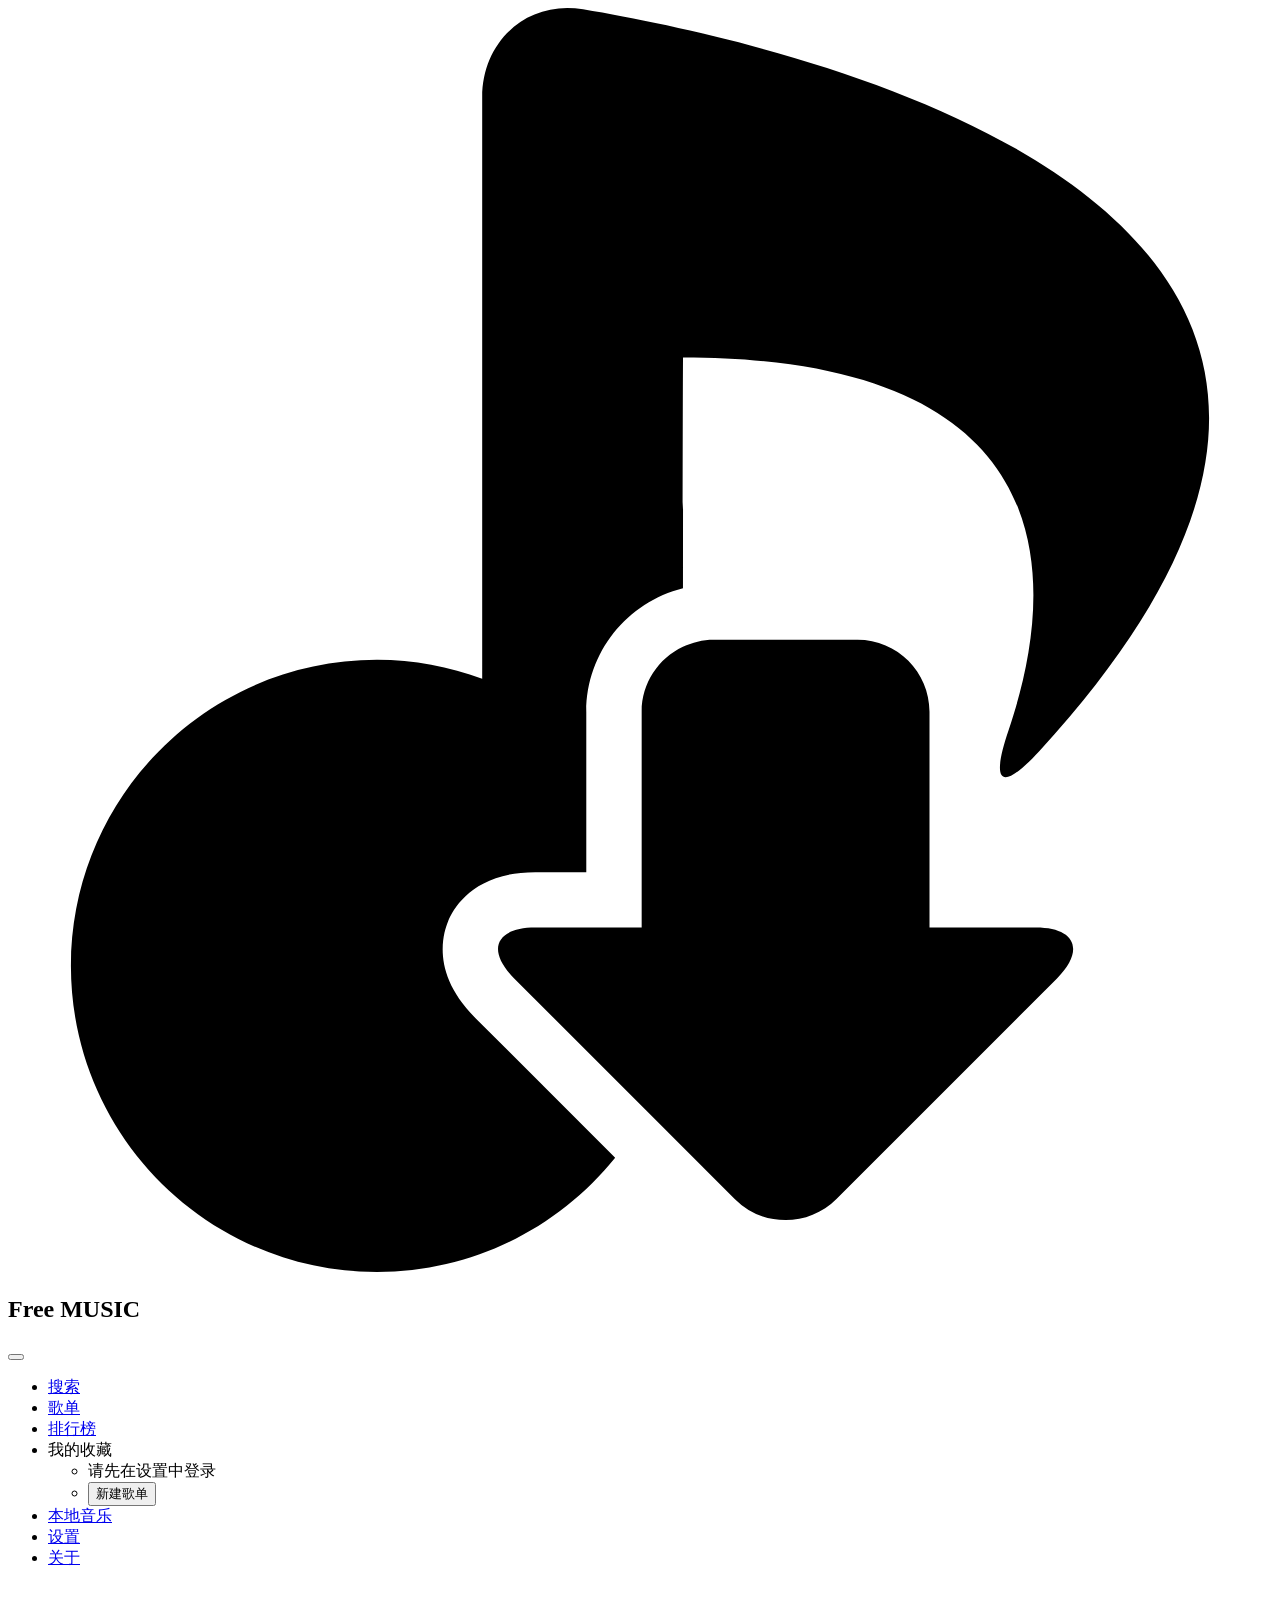
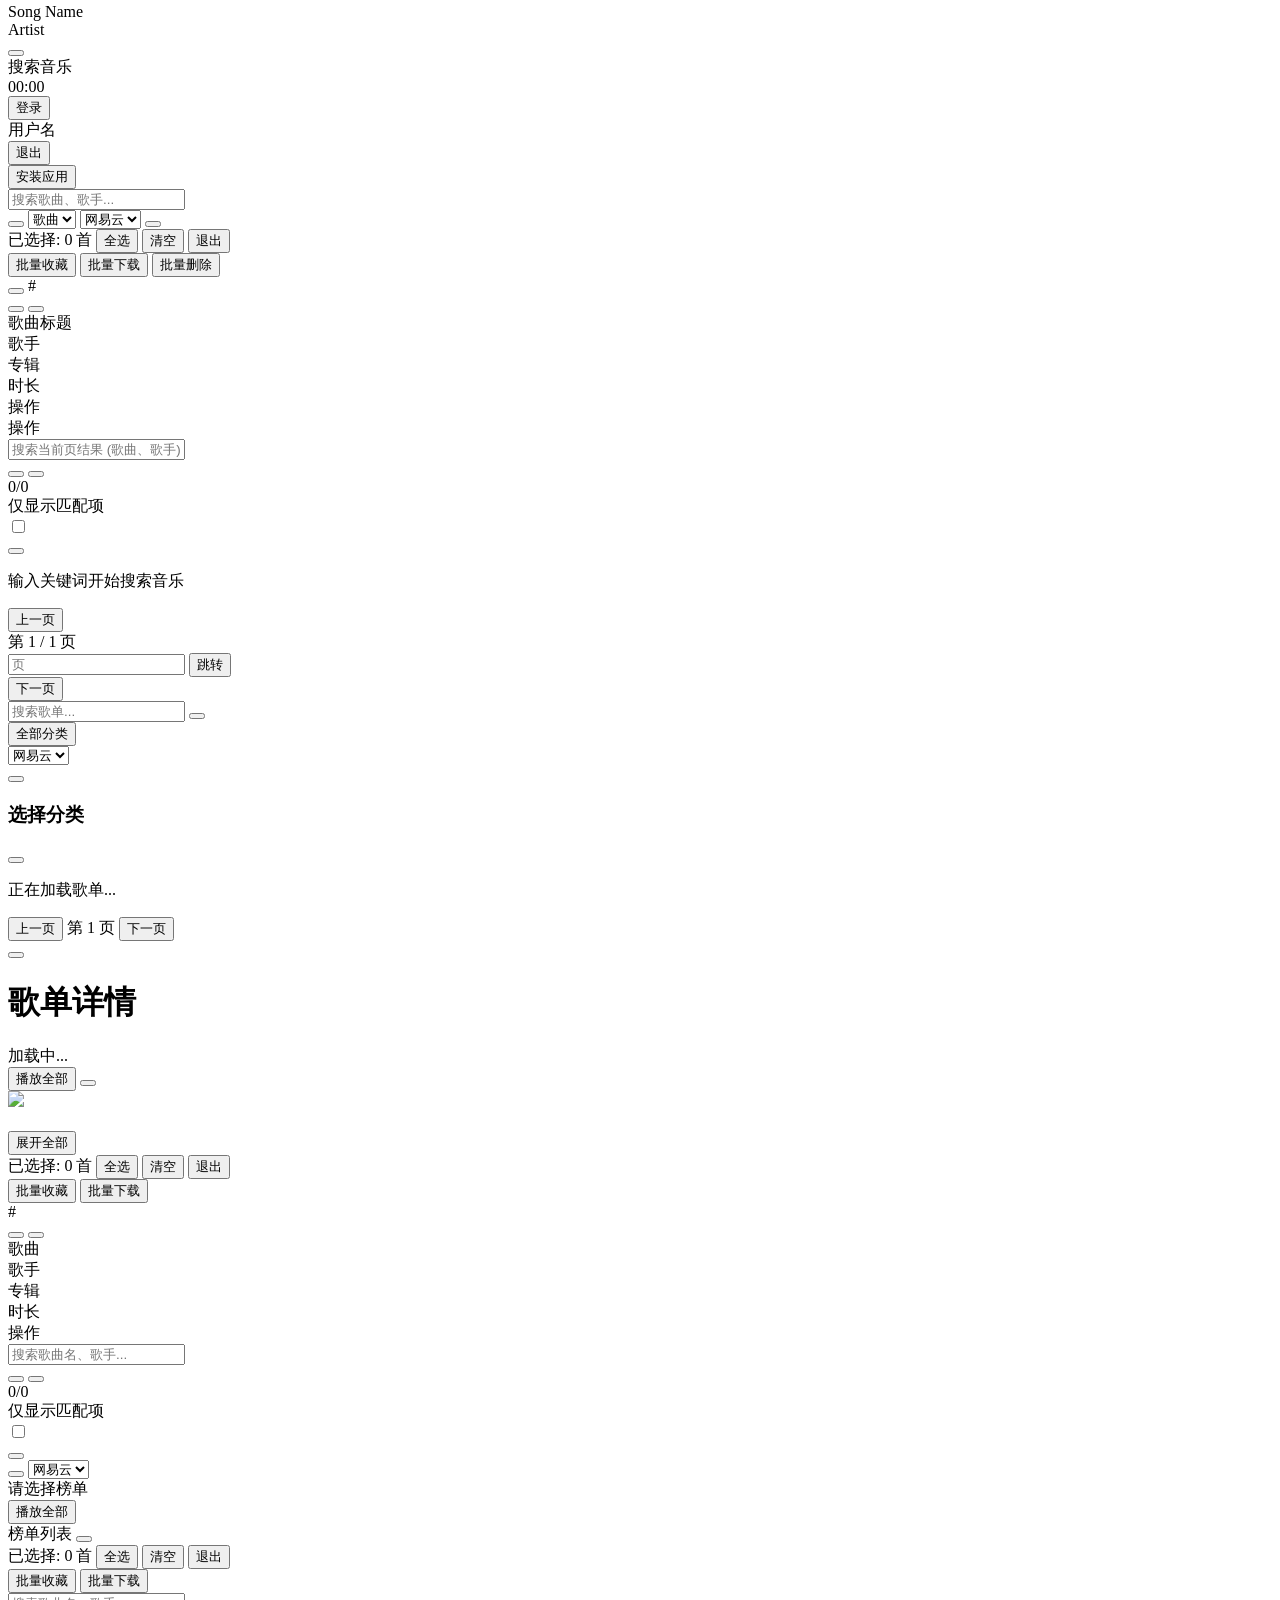
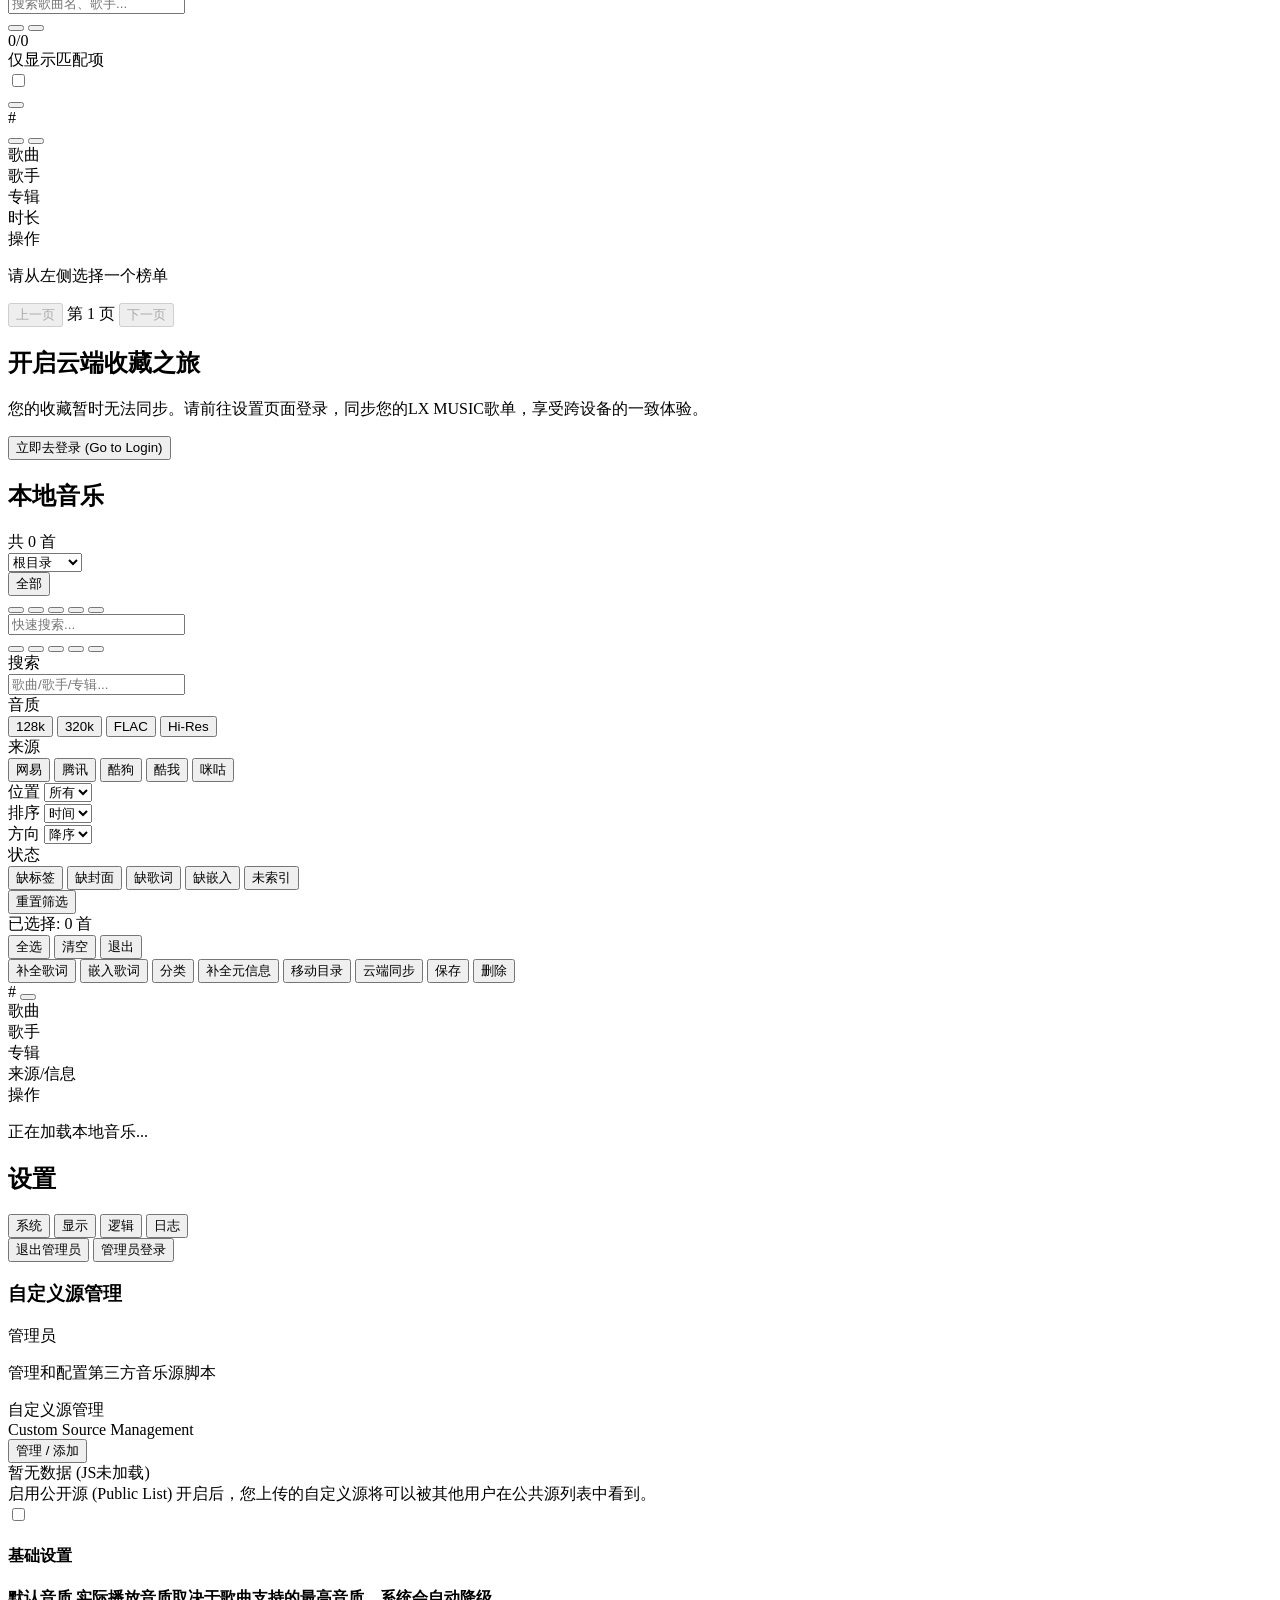
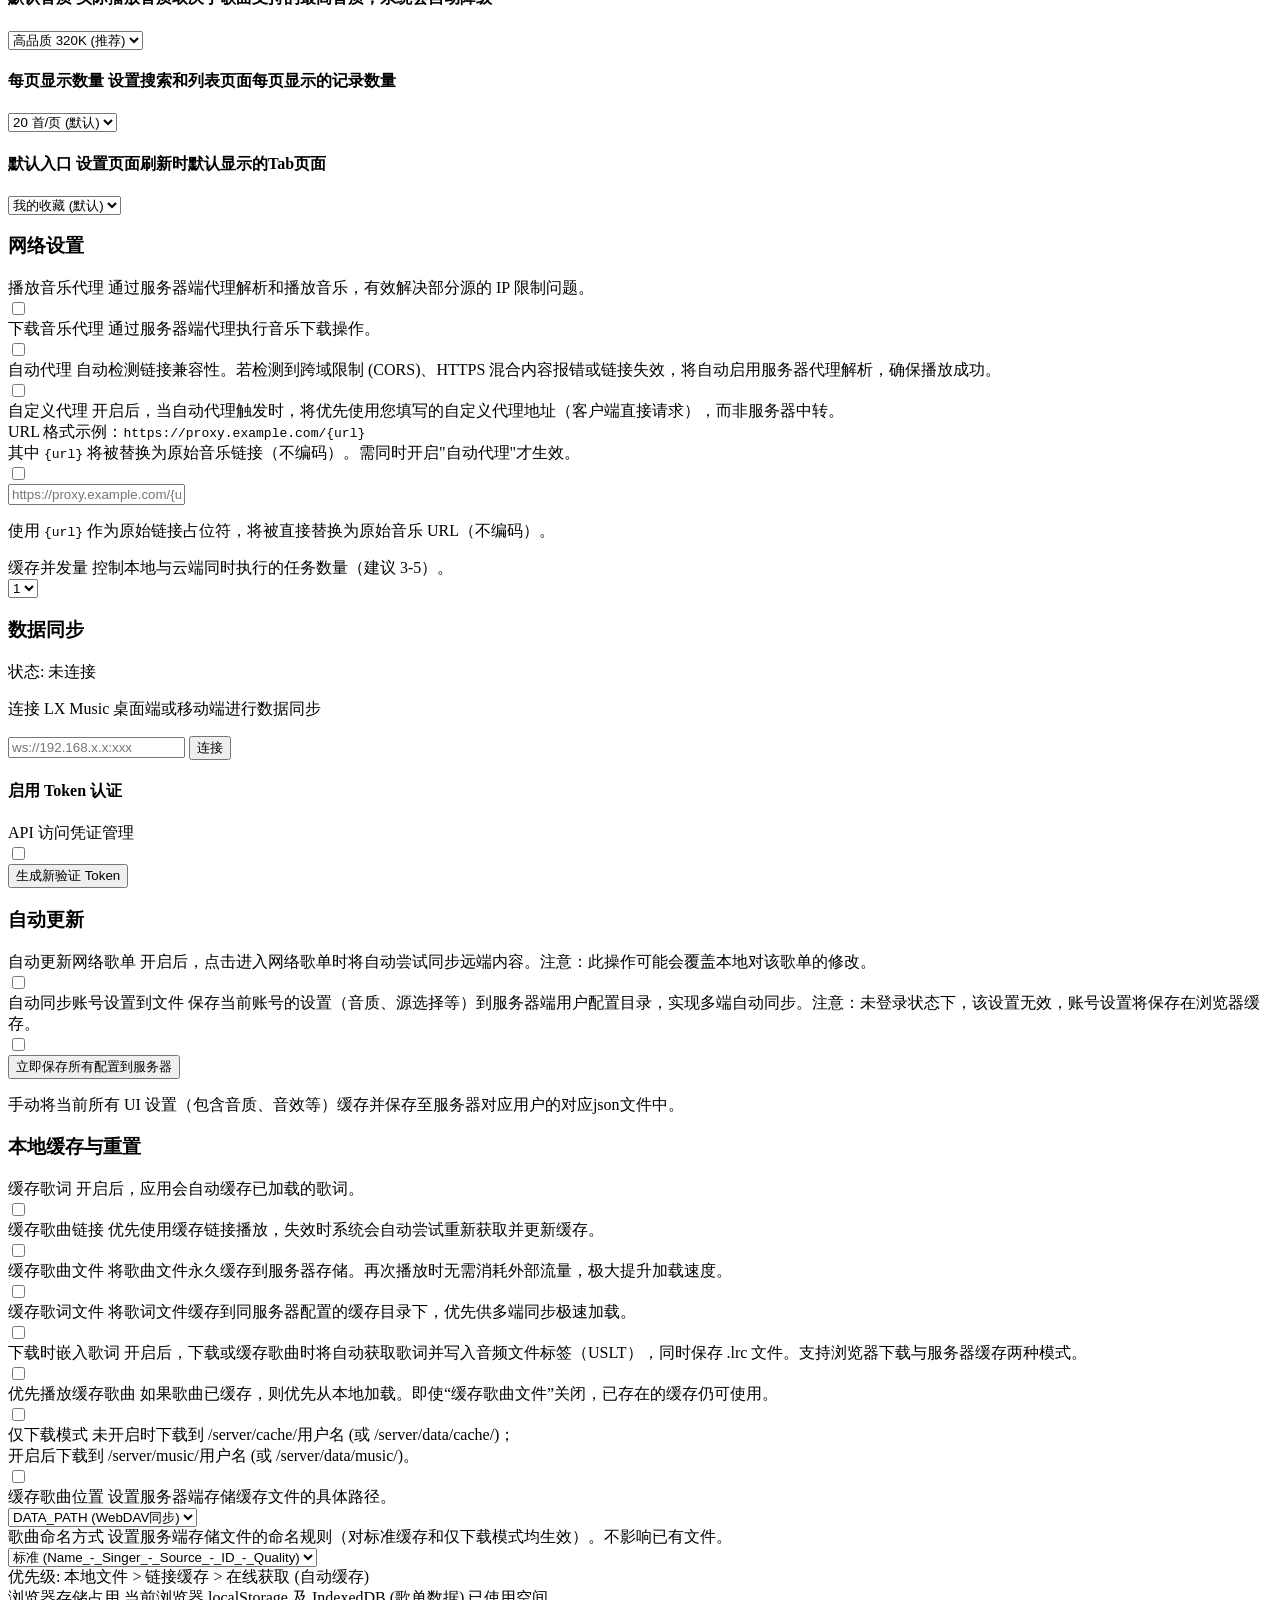
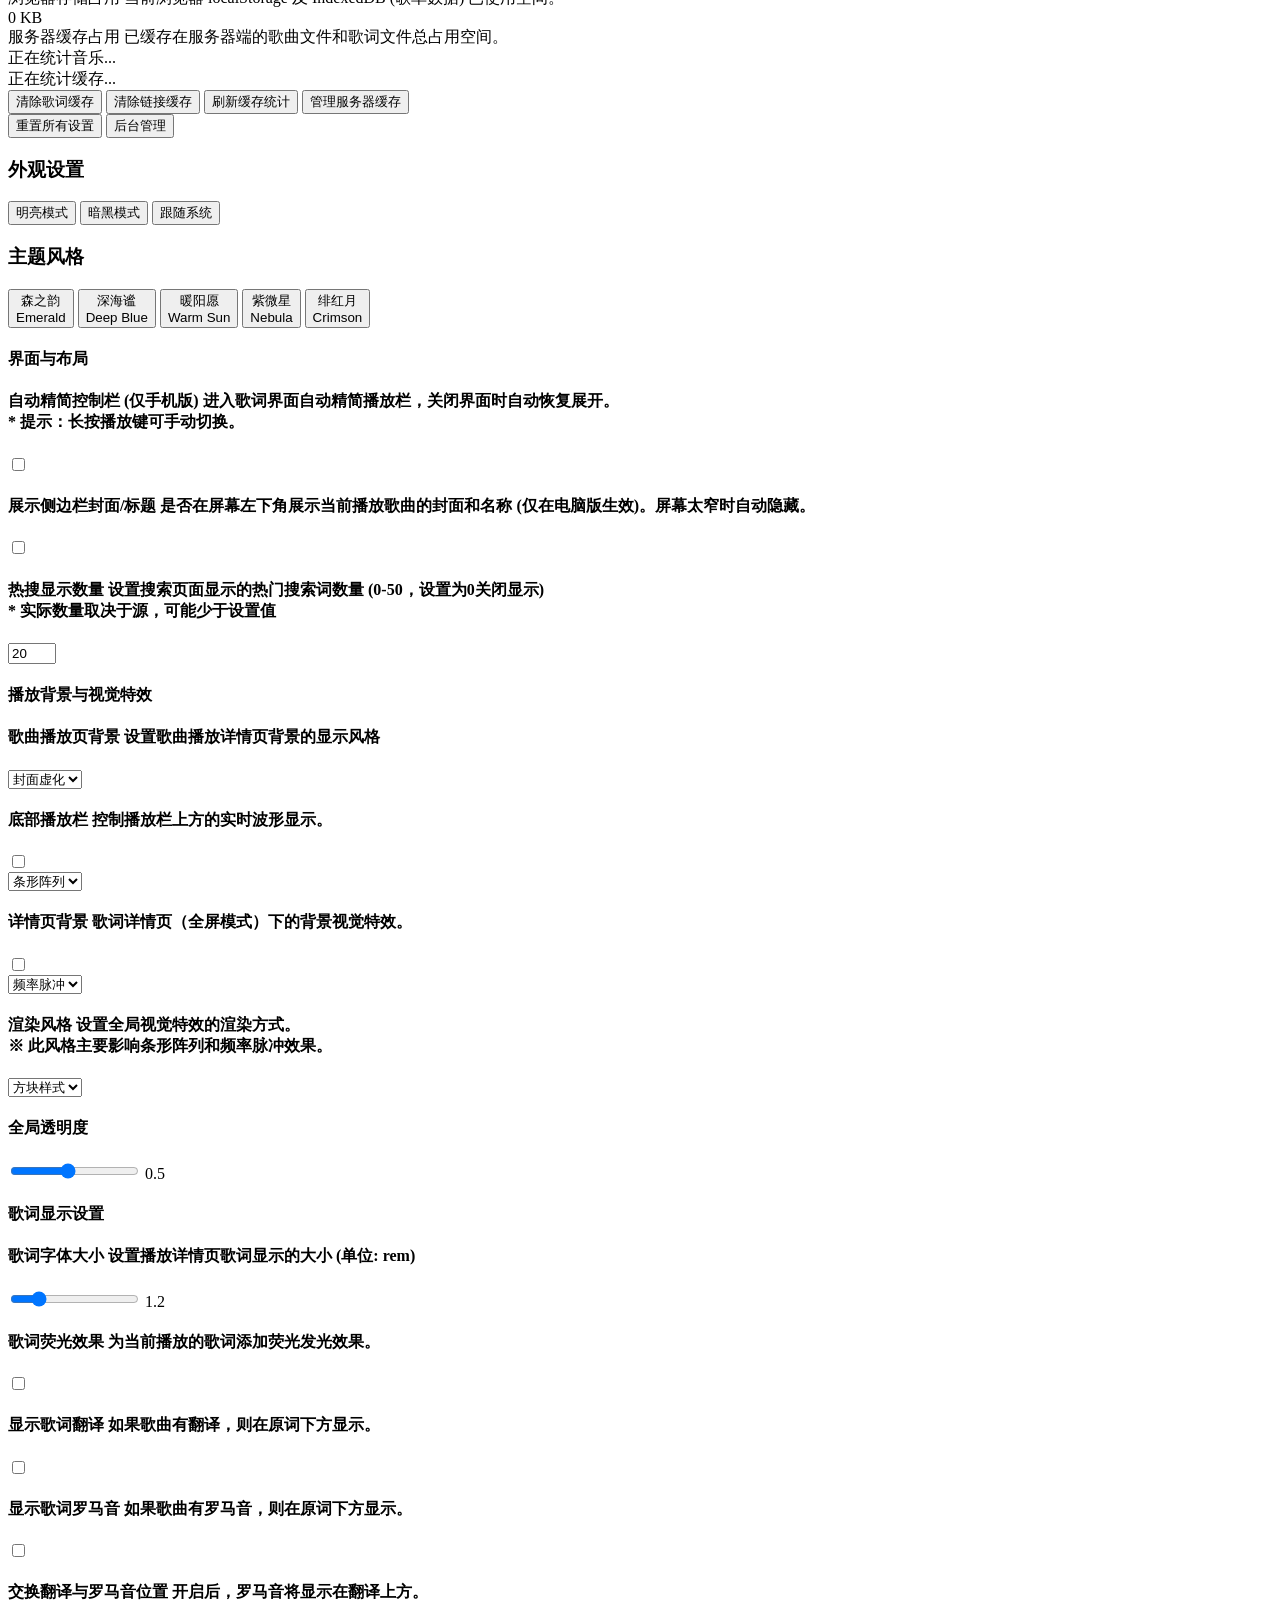
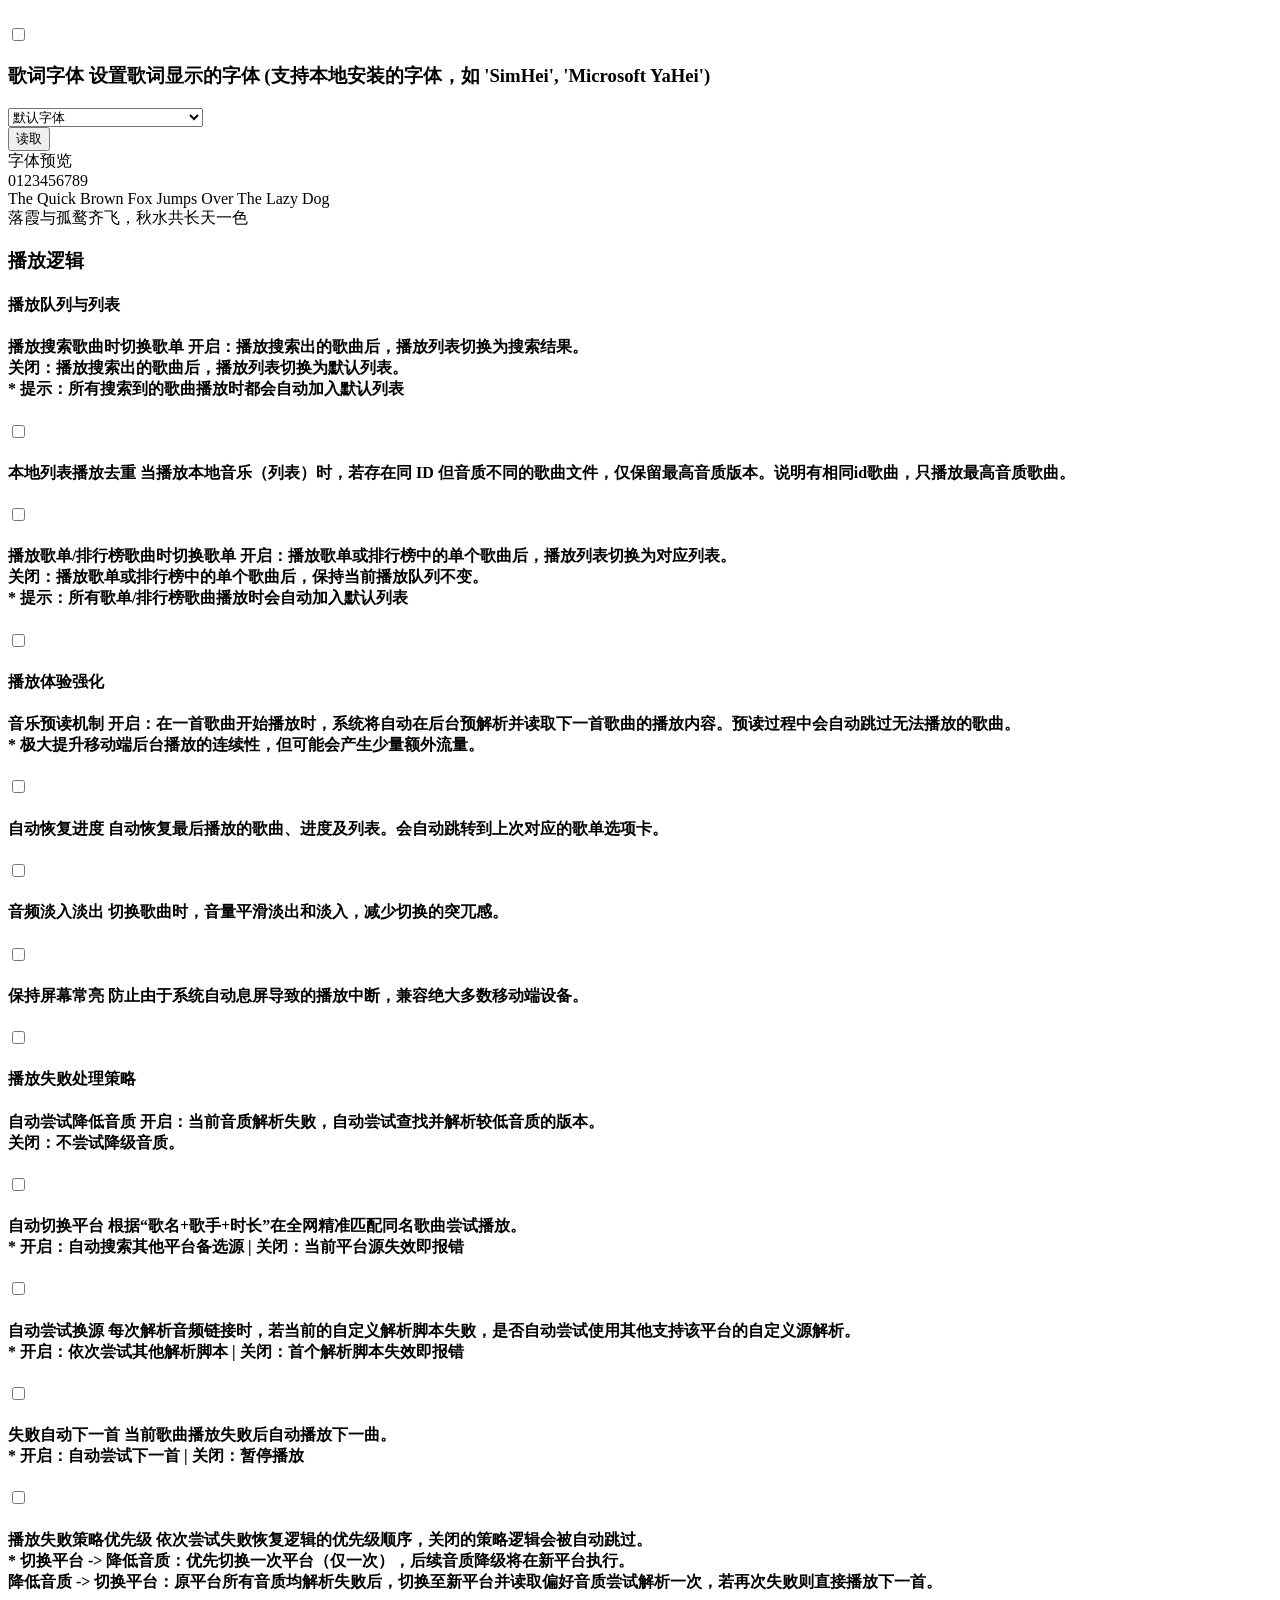
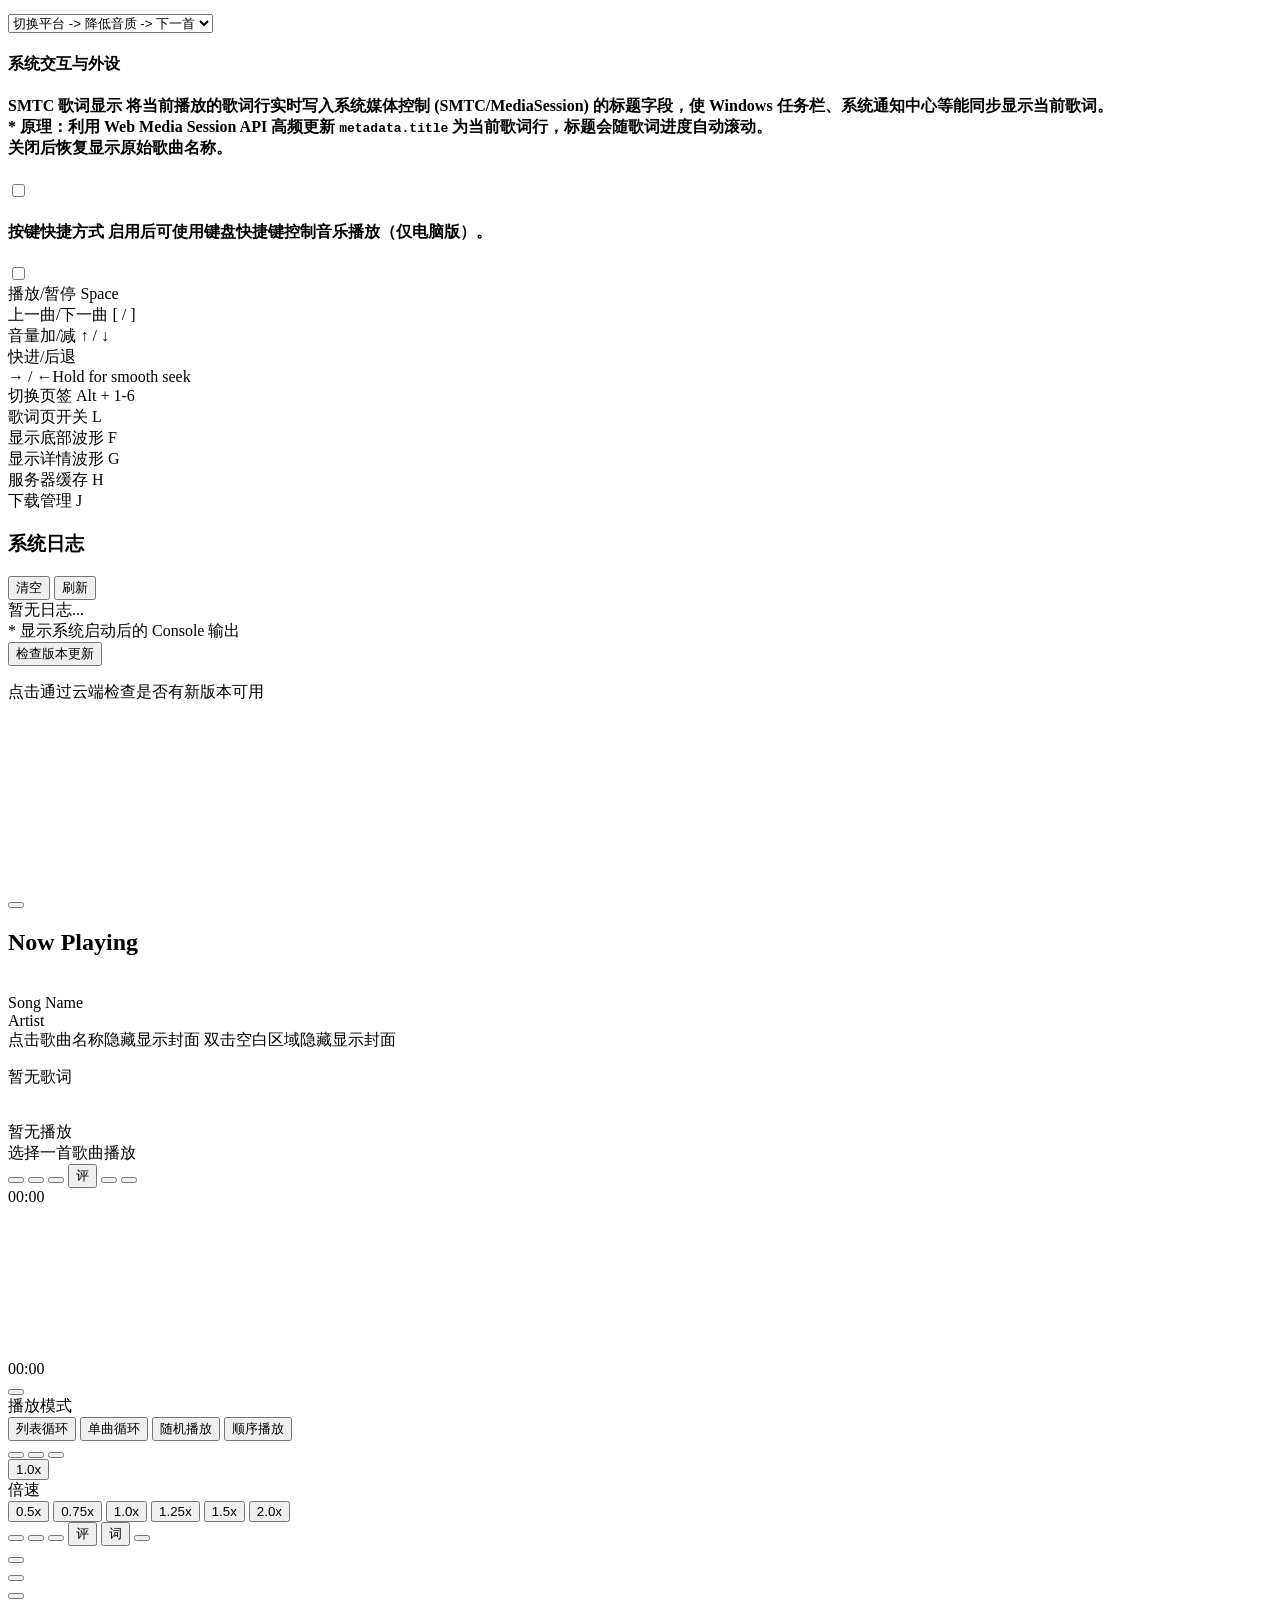
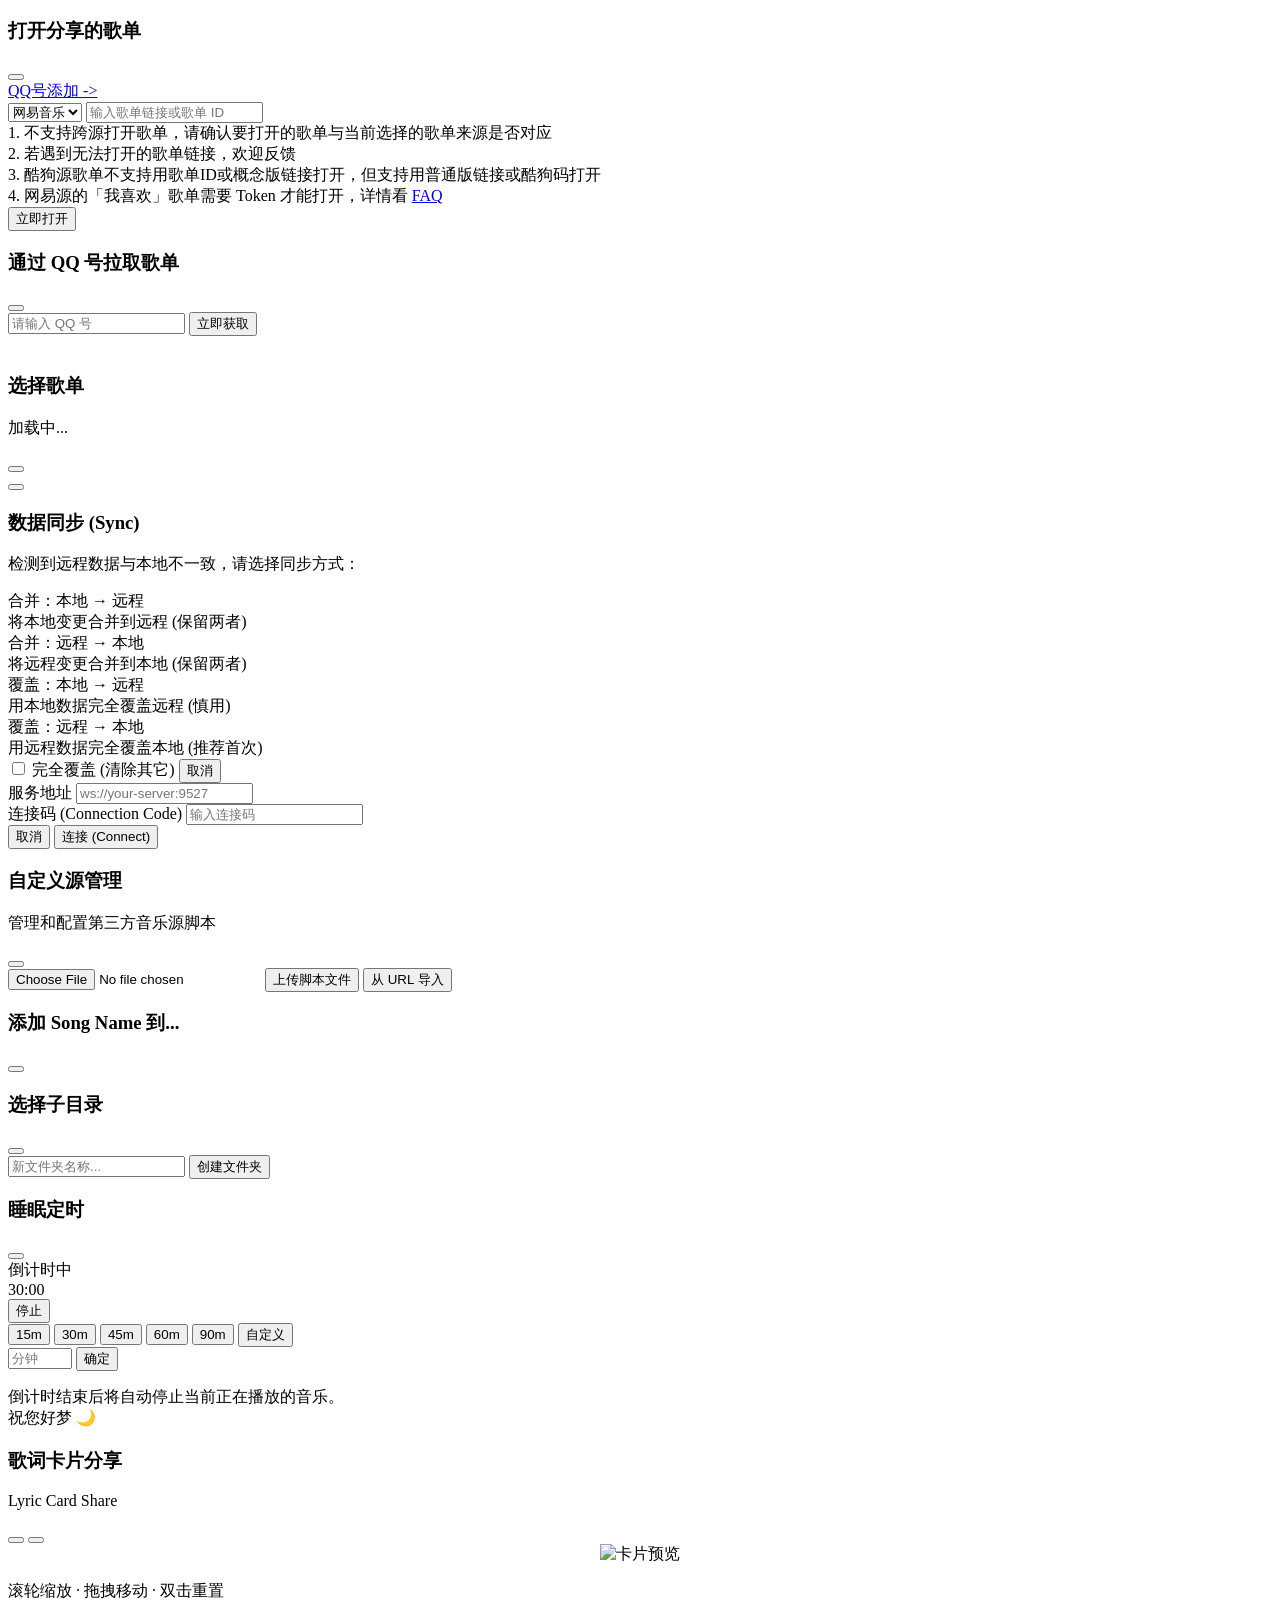
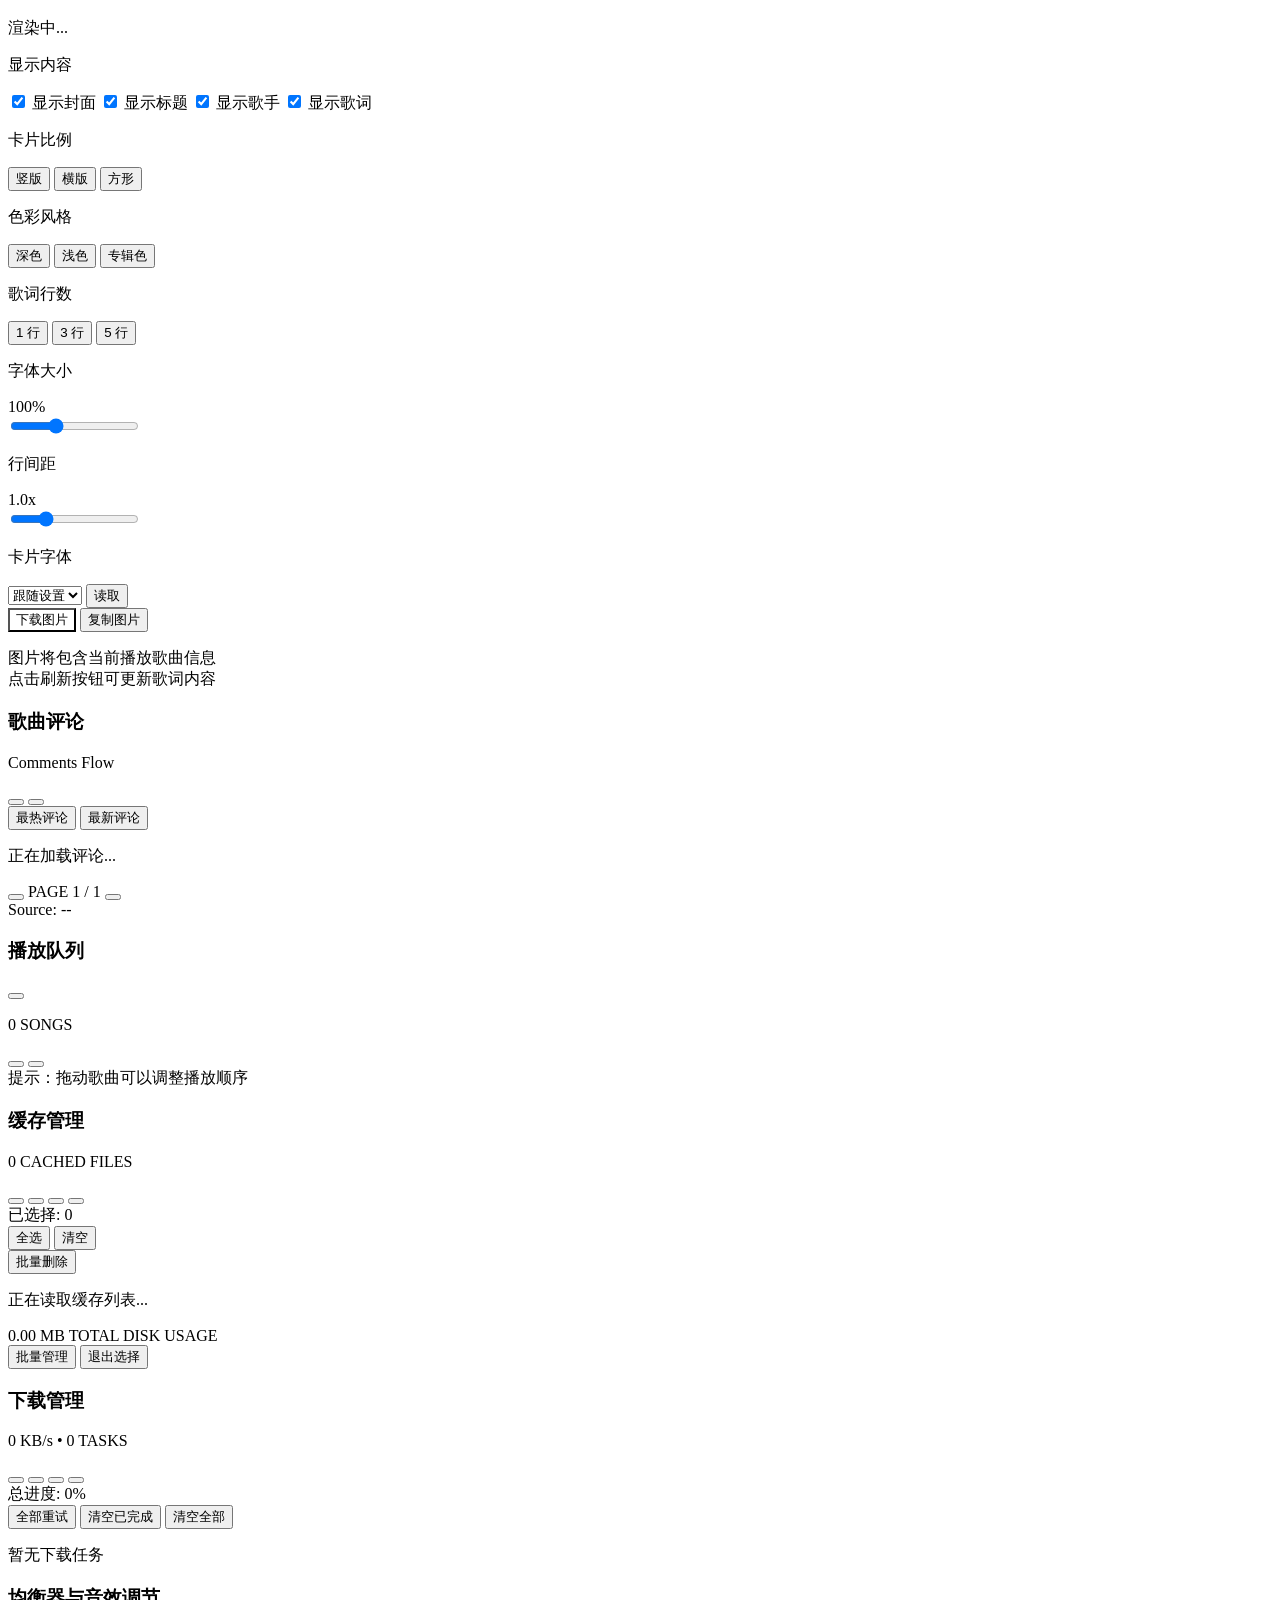
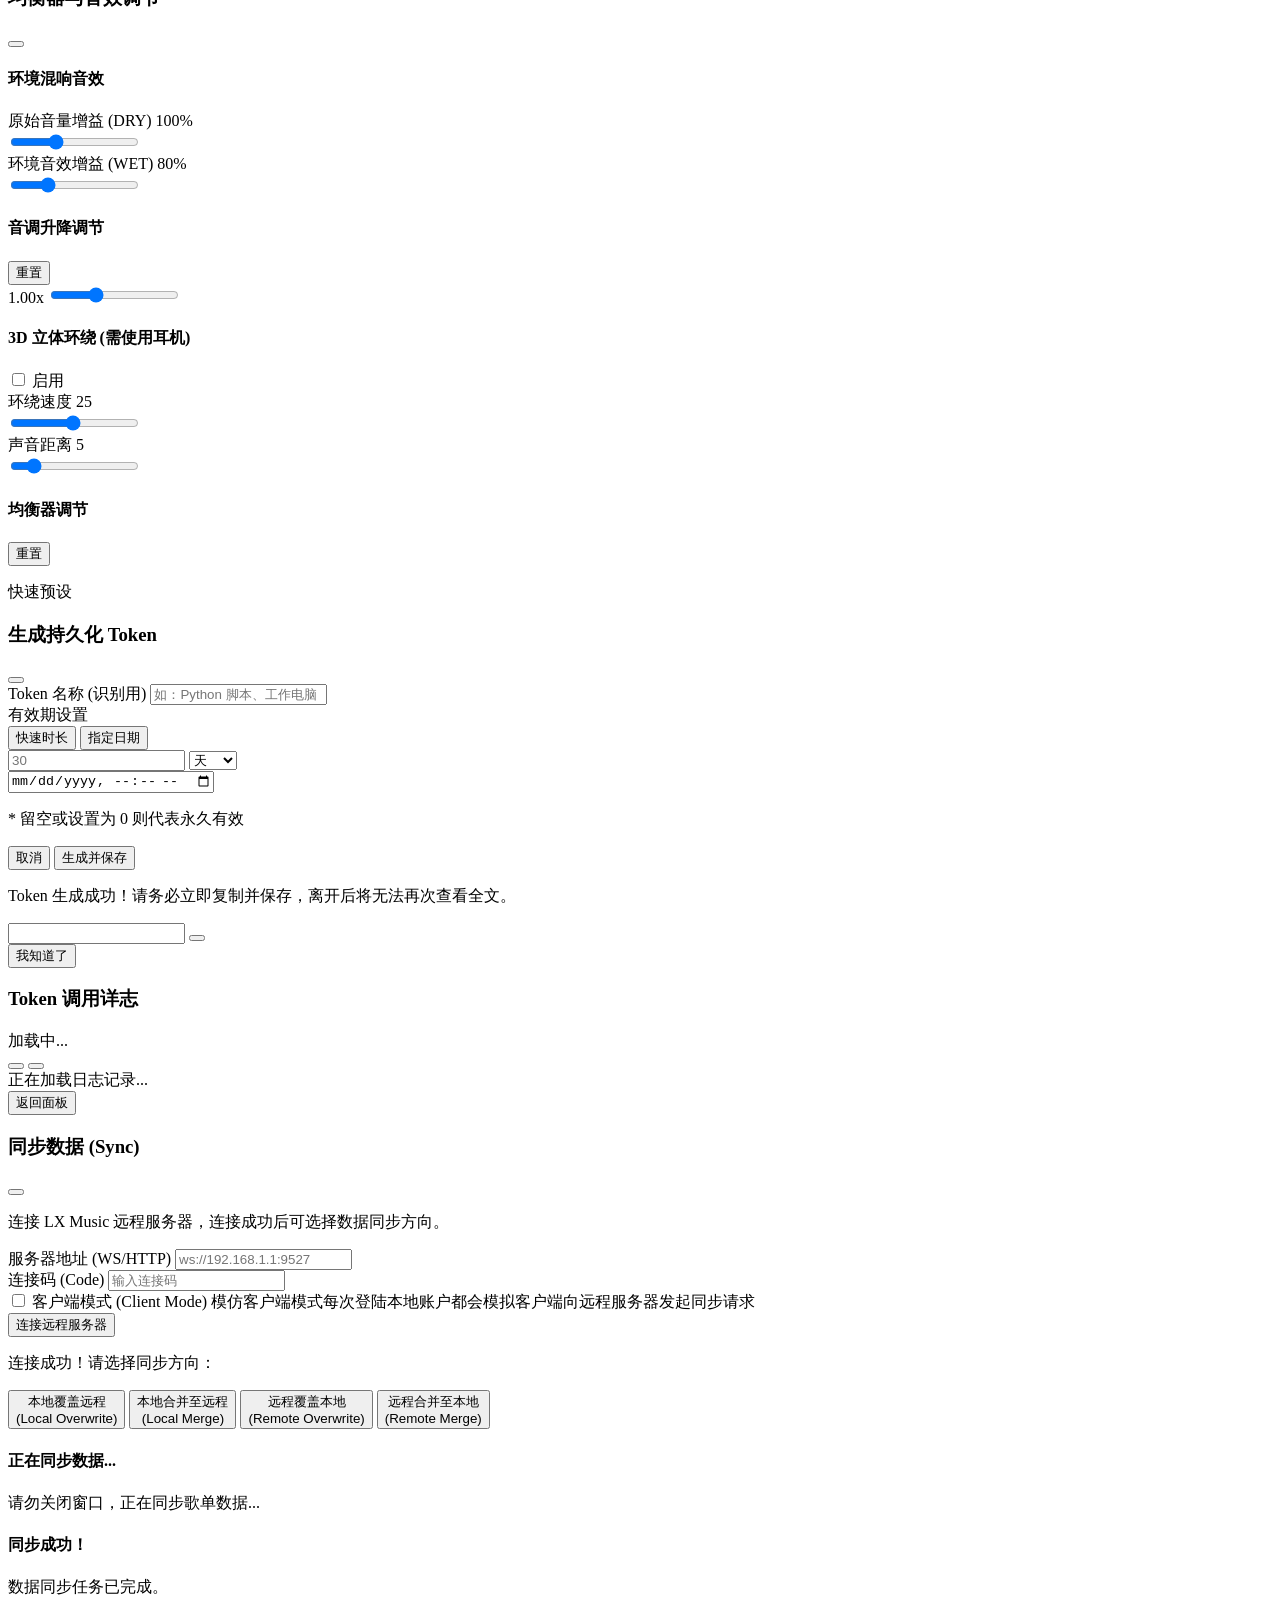
==== commit 8a6d356e: "fix: 修复设置页面布局错乱问题" ====
--- a/public/music/index.html
+++ b/public/music/index.html
@@ -1309,7 +1309,8 @@
 
                         <!-- System Settings Panel -->
                         <div id="settings-panel-system" class="space-y-6 animate-fade-in">
-                            <!-- 管理员登录区域 -->
+
+                            <!-- 管理员登录区域 - 所有用户可见 -->
                             <div class="flex flex-wrap items-center gap-x-2 gap-y-2.5">
                                 <button id="btn-admin-logout" onclick="handleAdminLogout()"
                                     class="ml-auto text-[10px] px-3 py-1 bg-red-50 text-red-500 rounded-full hover:bg-red-100 transition-all border border-red-100 hidden">退出管理员</button>
@@ -1324,7 +1325,7 @@
                                 <div class="flex flex-wrap items-center gap-x-2 gap-y-2.5 mb-3">
                                     <div class="flex items-center gap-2">
                                         <h3 class="font-bold text-emerald-500 flex items-center gap-2">
-                                            <i class="fas fa-plug text-sm"></i> 自定义源(Custom Source)
+                                            <i class="fas fa-plug text-sm"></i> 自定义源管理
                                         </h3>
                                         <div id="settings-source-scope-tag" class="hidden flex items-center gap-1">
                                         </div>
@@ -1342,8 +1343,7 @@
                                     <div class="flex-1 min-w-[200px]">
                                         <div class="font-black t-text-main text-base md:text-lg">自定义源管理</div>
                                         <div class="text-xs t-text-muted mt-1 font-medium italic opacity-80">
-                                            Custom
-                                            Source Management</div>
+                                            Custom Source Management</div>
                                     </div>
                                     <button id="btn-custom-source-manage" onclick="openCustomSourceModal()"
                                         class="flex-shrink-0 px-6 py-2.5 bg-emerald-500 hover:bg-emerald-600 text-white font-black text-sm rounded-xl shadow-lg shadow-emerald-200/50 hover:shadow-emerald-300/50 transition-all hover:scale-105 active:scale-95 flex items-center gap-2">
@@ -1351,9 +1351,8 @@
                                     </button>
                                 </div>
 
-                                <!-- 已上传的源列表 (Settings View Mirror) -->
+                                <!-- 已上传的源列表 -->
                                 <div id="settings-custom-sources-list" class="space-y-2">
-                                    <!-- 列表将在此处渲染 -->
                                     <div class="text-xs t-text-muted text-center py-2">暂无数据 (JS未加载)</div>
                                 </div>
 
@@ -1364,8 +1363,7 @@
                                             启用公开源 (Public List)
                                             <span class="setting-tooltip-trigger ml-1">
                                                 <i class="fas fa-question-circle"></i>
-                                                <span
-                                                    class="setting-tooltip-content">开启后，您上传的自定义源将可以被其他用户在公共源列表中看到。</span>
+                                                <span class="setting-tooltip-content">开启后，您上传的自定义源将可以被其他用户在公共源列表中看到。</span>
                                             </span>
                                         </div>
                                     </div>
@@ -1378,6 +1376,27 @@
                                     </label>
                                 </div>
                             </div>
+
+                            <!-- 源与基础设置 -->
+                            <div class="col-span-full pt-2 space-y-4">
+                                <h4 class="text-sm font-bold t-text-main flex items-center">
+                                    <i class="fas fa-server mr-2 text-emerald-500"></i> 基础设置
+                                </h4>
+
+                                <div class="grid grid-cols-1 md:grid-cols-2 gap-4">
+                                    <!-- 默认音质 -->
+                                    <div
+                                        class="t-bg-panel rounded-xl border t-border-main p-4 hover:shadow-sm transition-shadow flex flex-col gap-3">
+                                        <h4 class="text-sm font-bold t-text-main flex items-center">
+                                            <i class="fas fa-music mr-2 text-emerald-500"></i> 默认音质
+                                            <span class="setting-tooltip-trigger ml-1">
+                                                <i class="fas fa-question-circle"></i>
+                                                <span class="setting-tooltip-content">实际播放音质取决于歌曲支持的最高音质，系统会自动降级</span>
+                                            </span>
+                                        </h4>
+                                        <select id="quality-select" onchange="changeQualityPreference(this.value)"
+                                            class="lm-select !w-full !py-2">
+                                            <option value="128k">标准 128K (流畅)</option>
                                             <option value="320k" selected>高品质 320K (推荐)</option>
                                             <option value="flac">无损 FLAC</option>
                                             <option value="flac24bit">无损 Hi-Res (最高)</option>
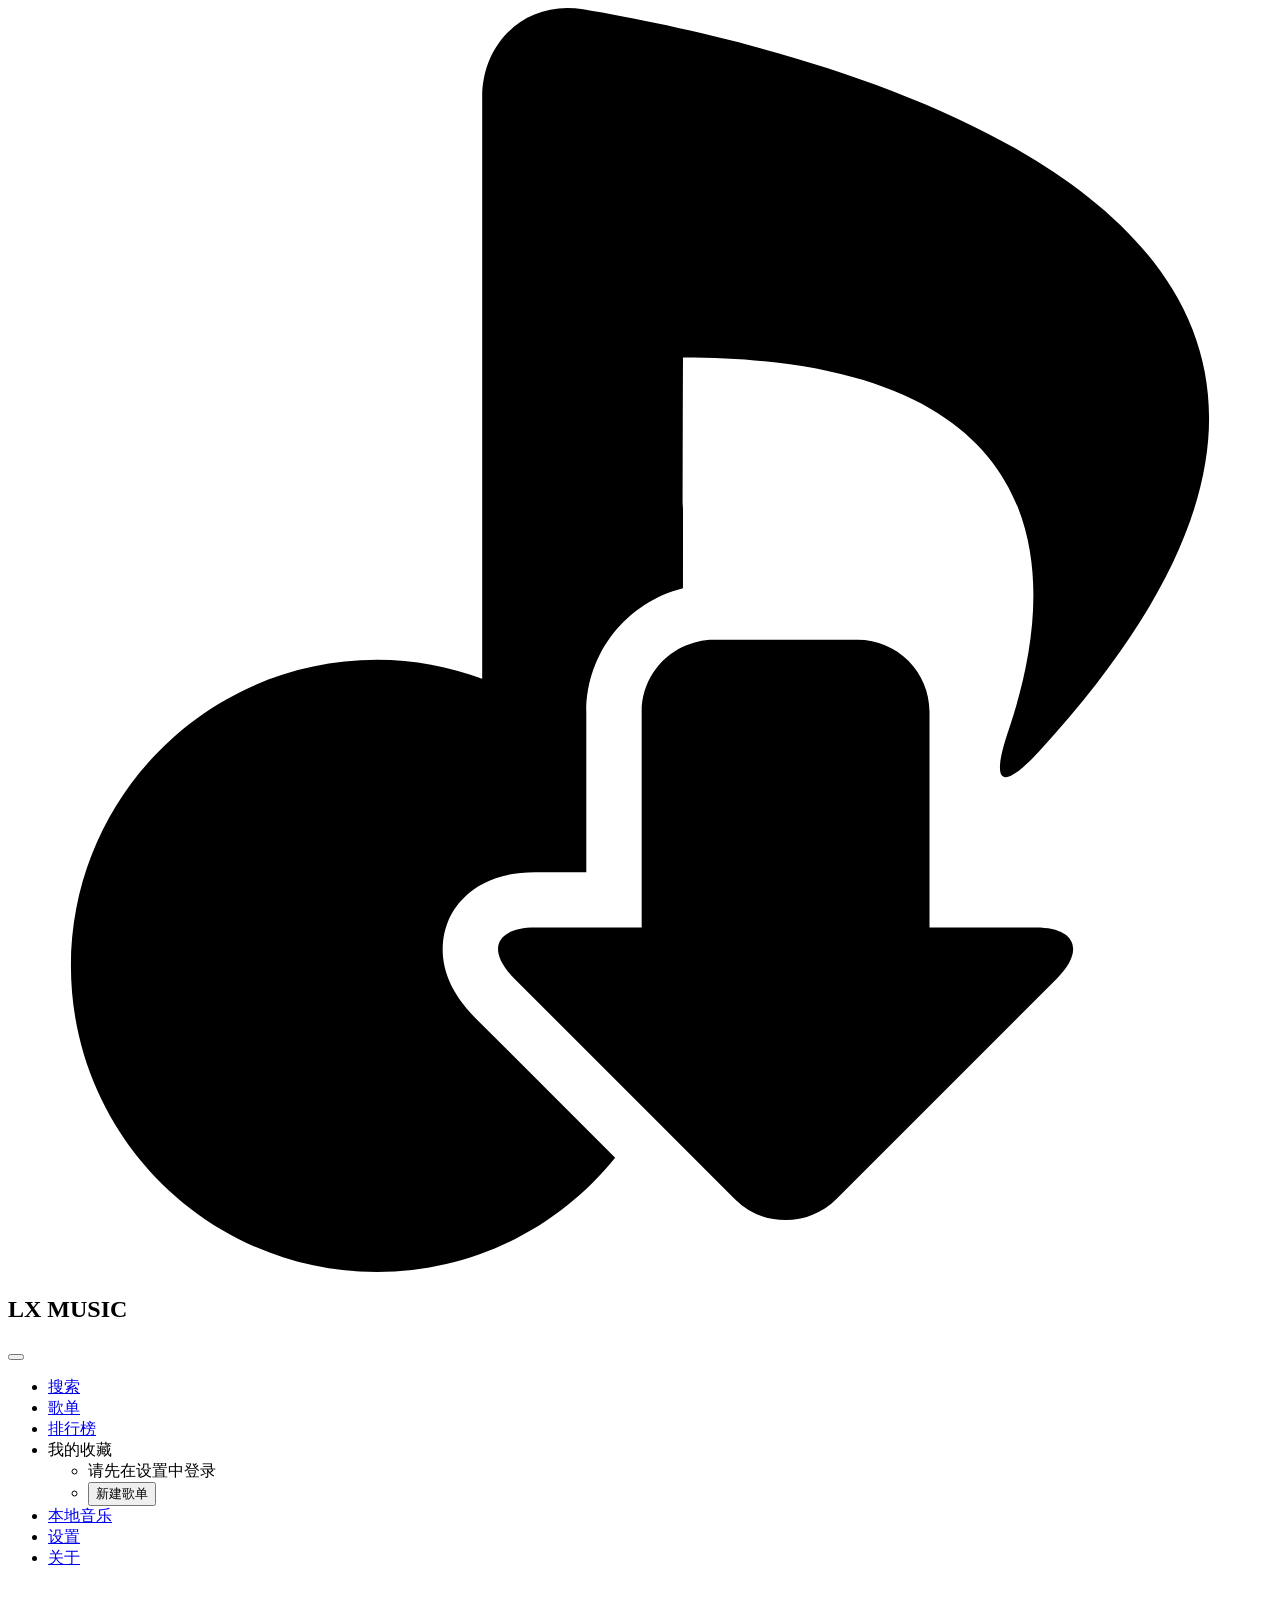
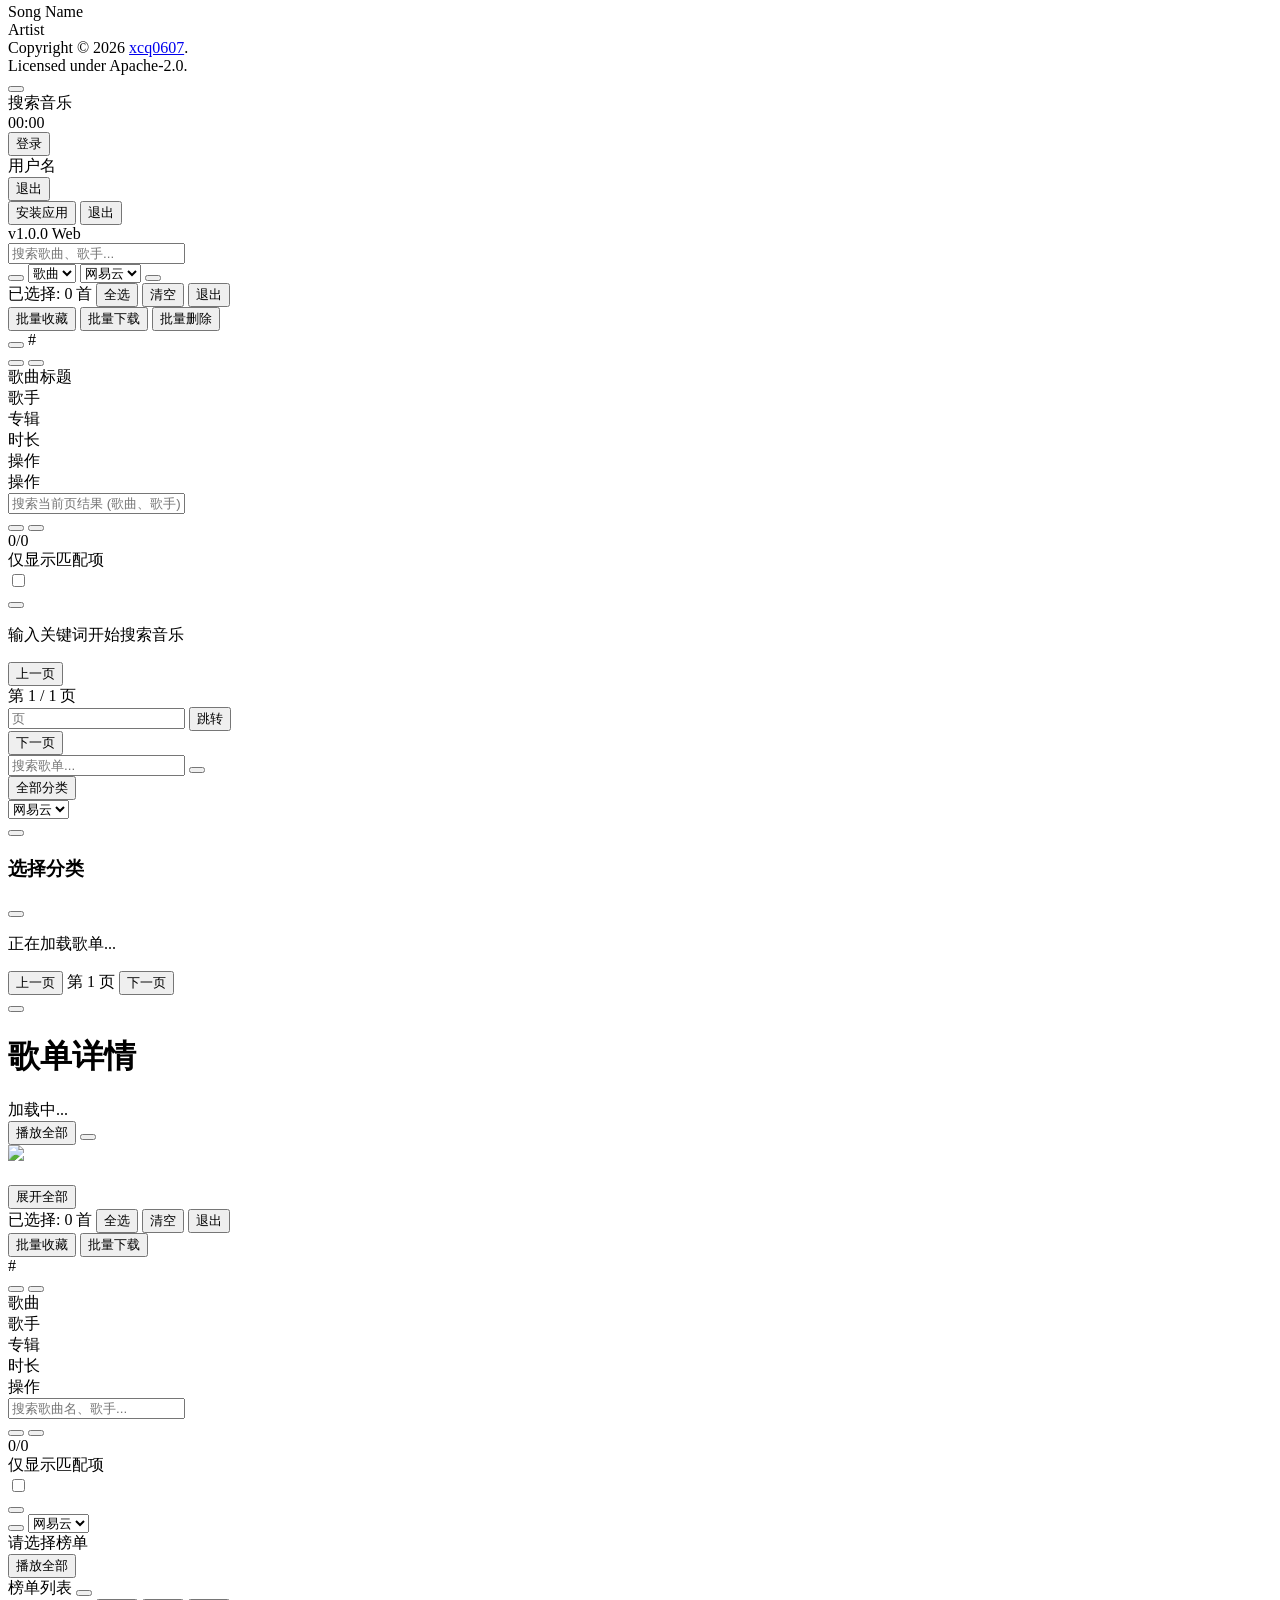
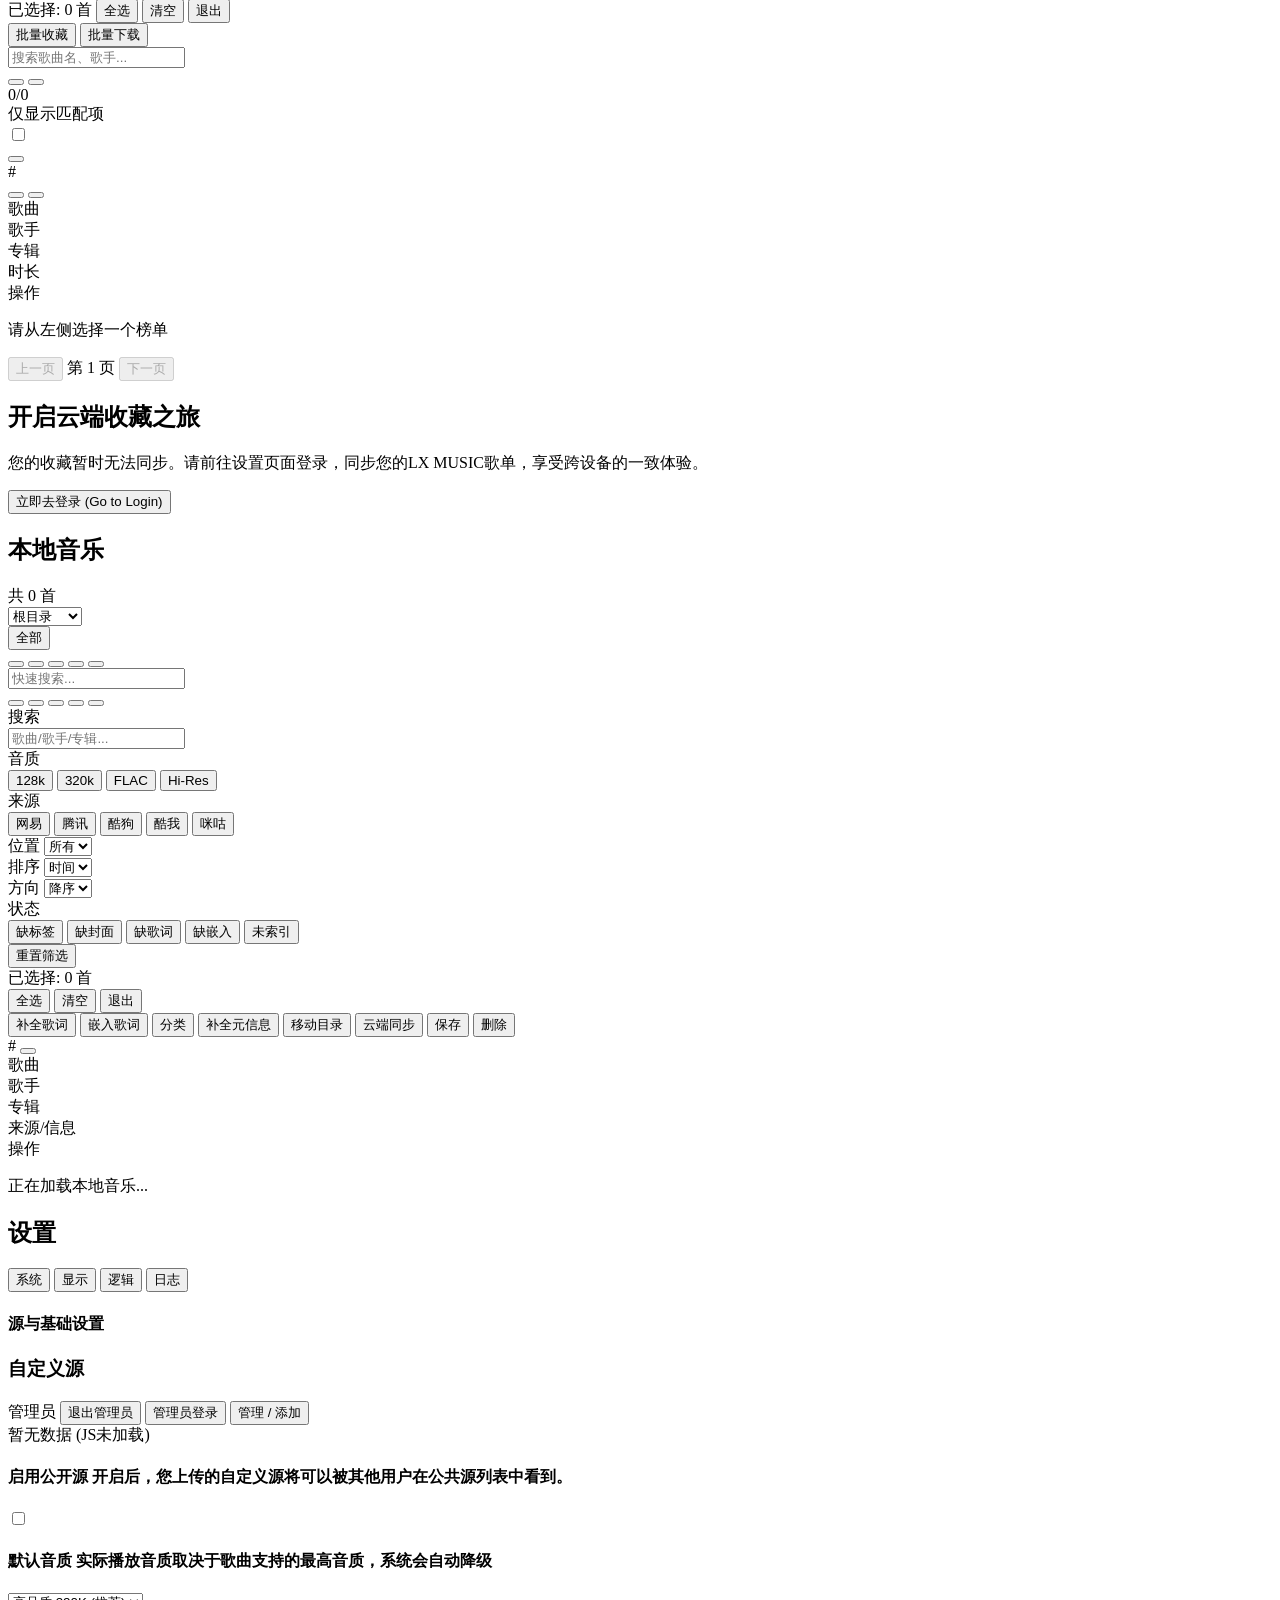
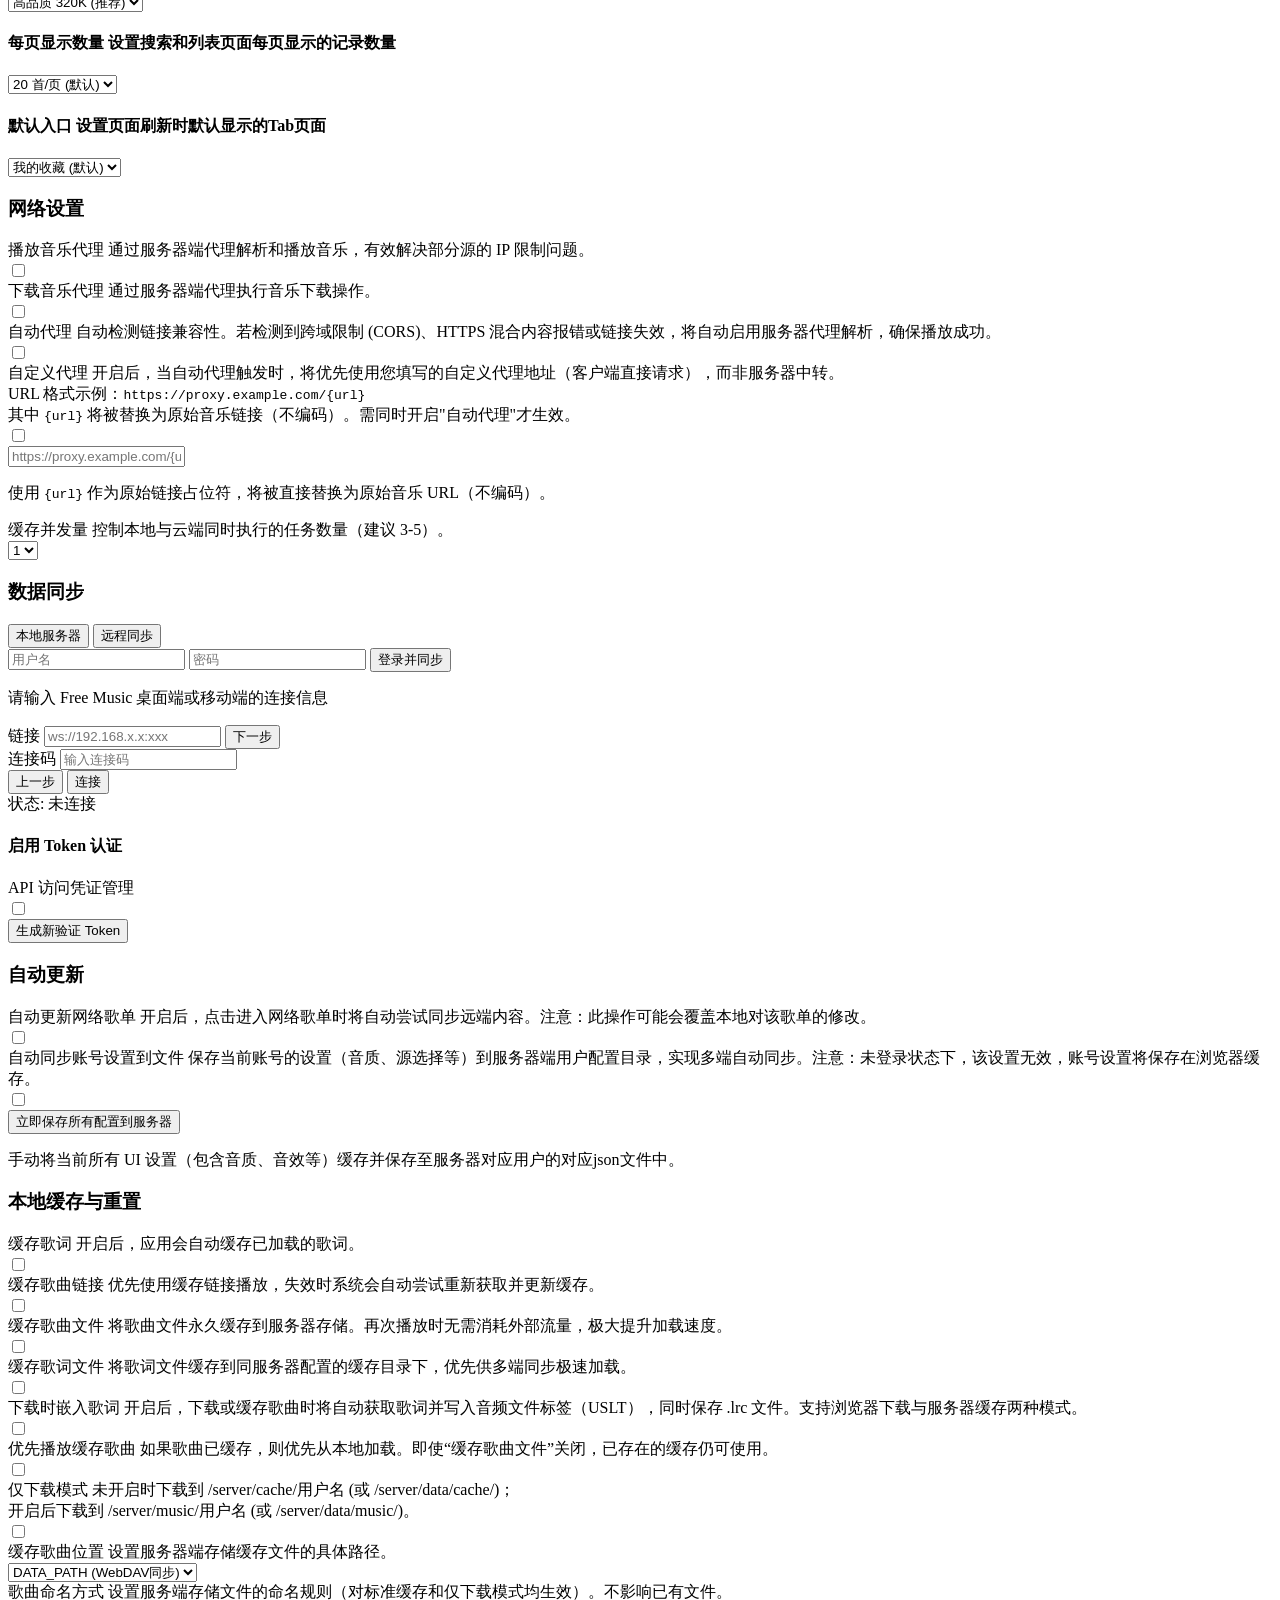
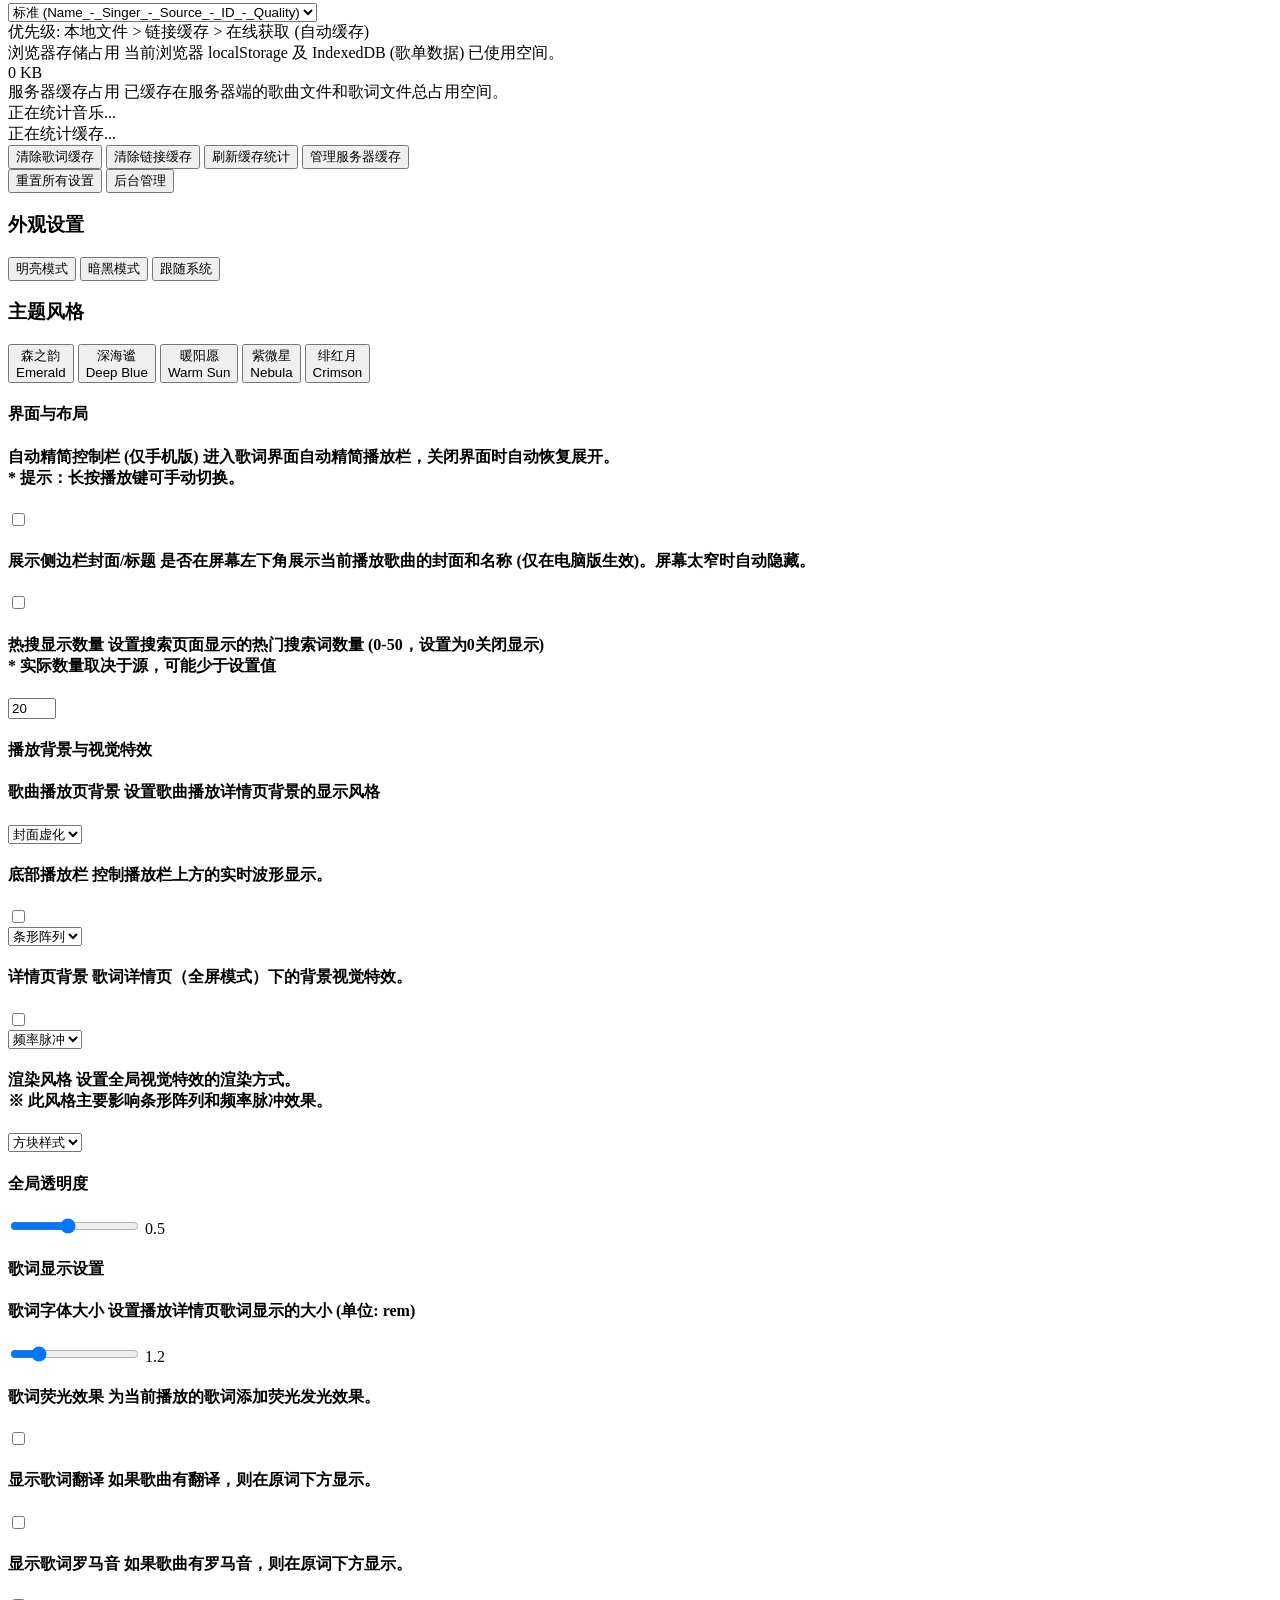
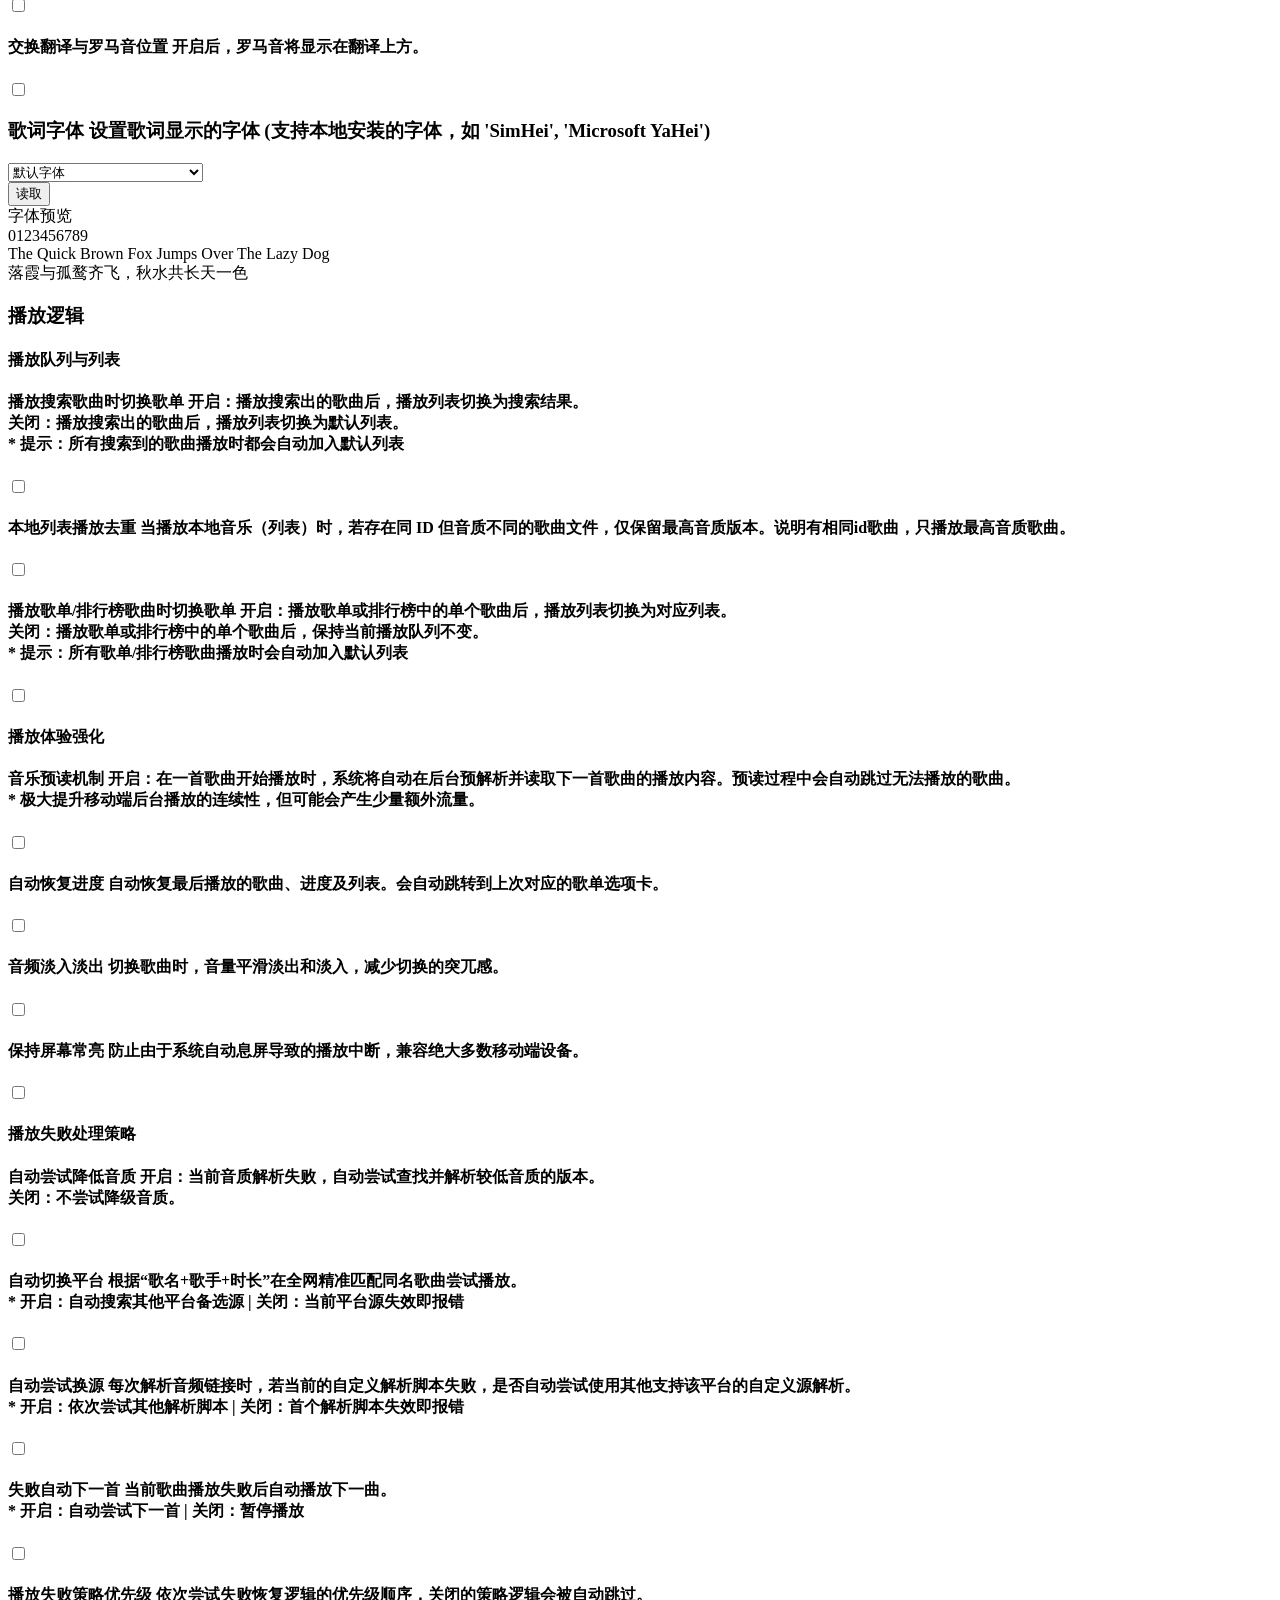
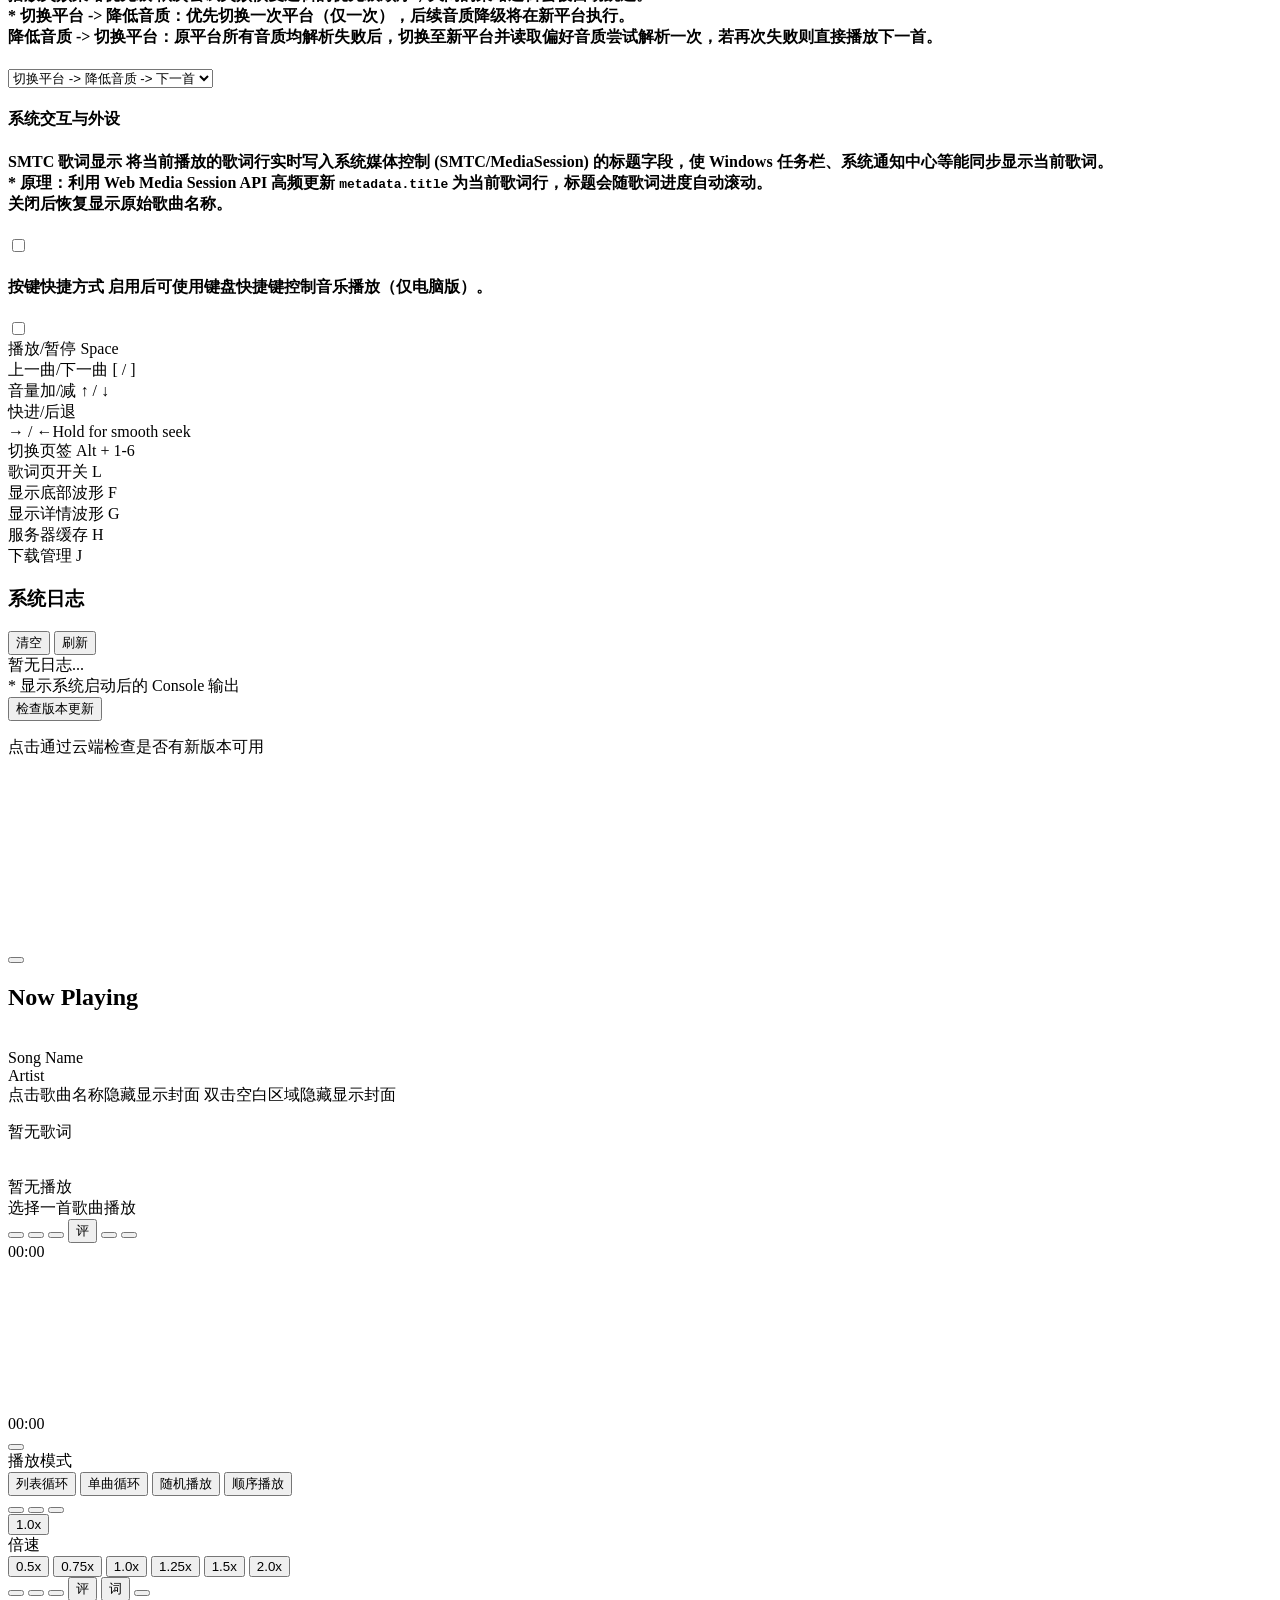
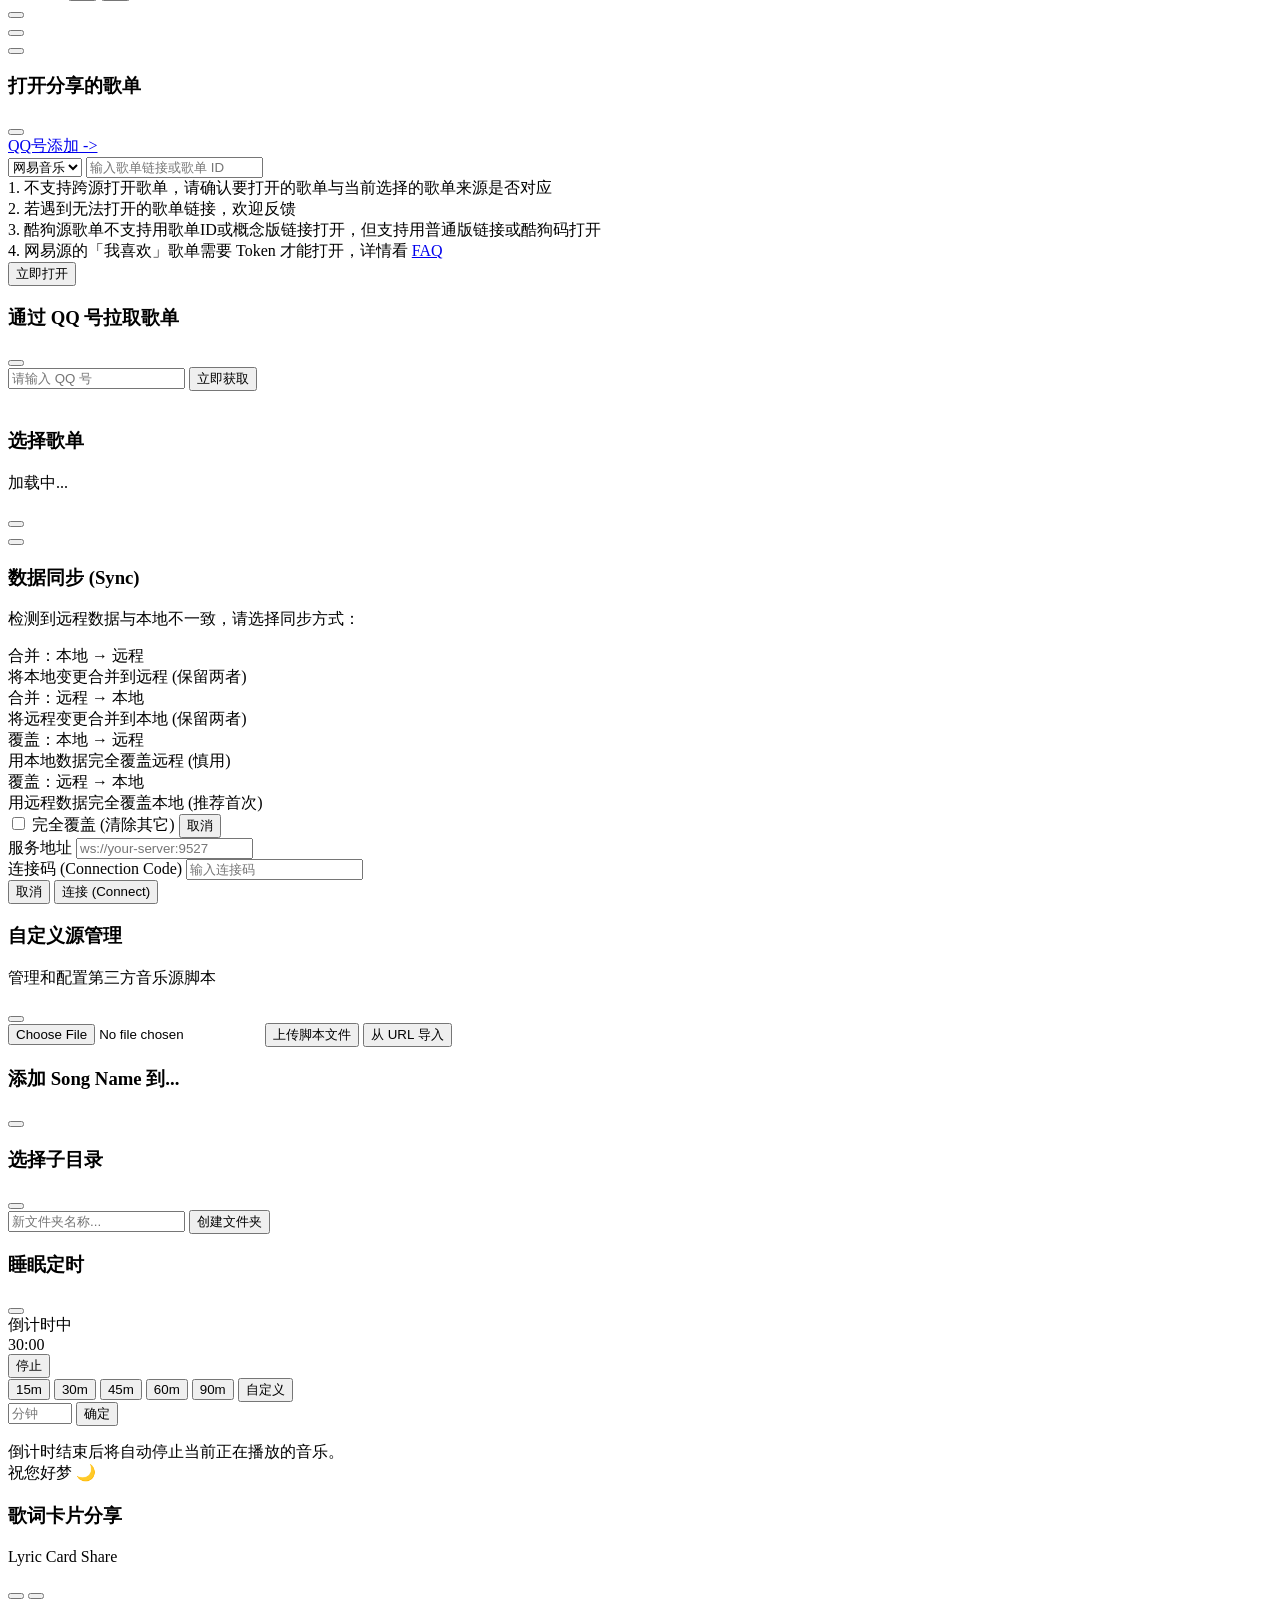
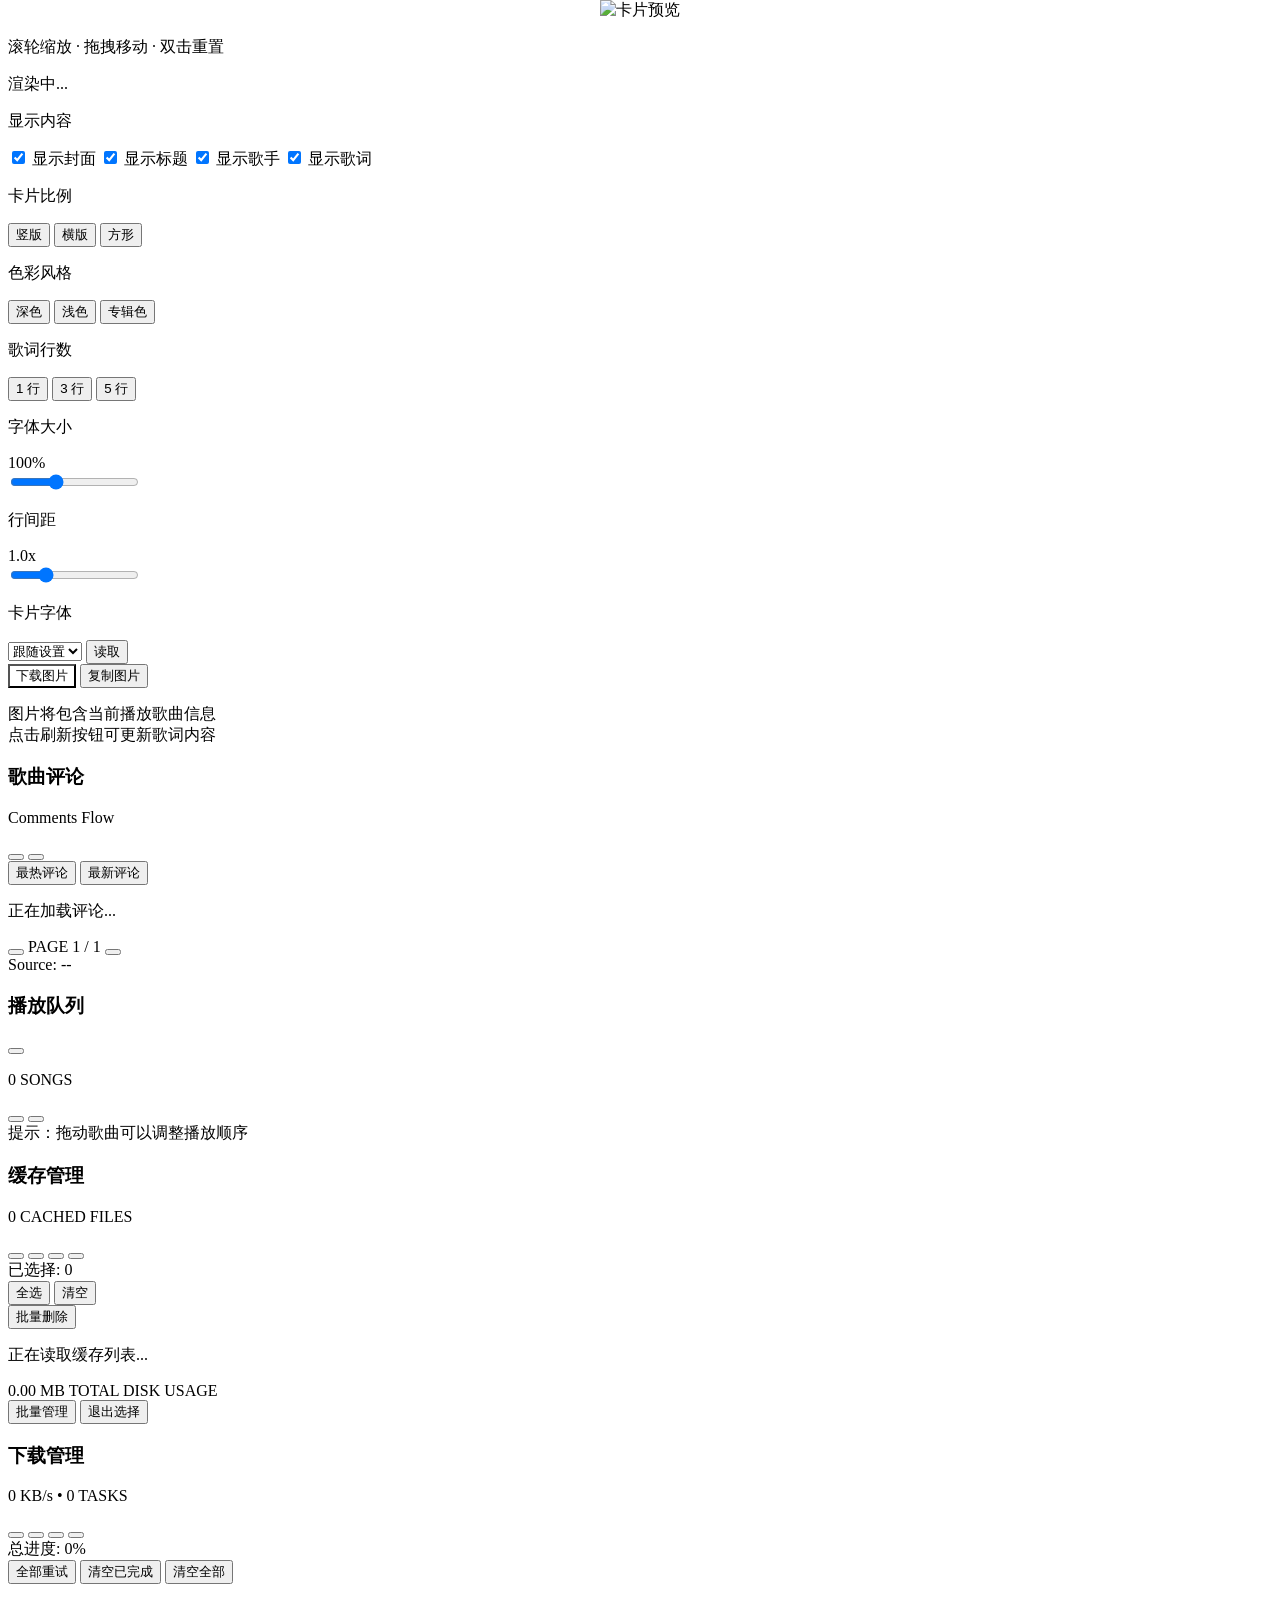
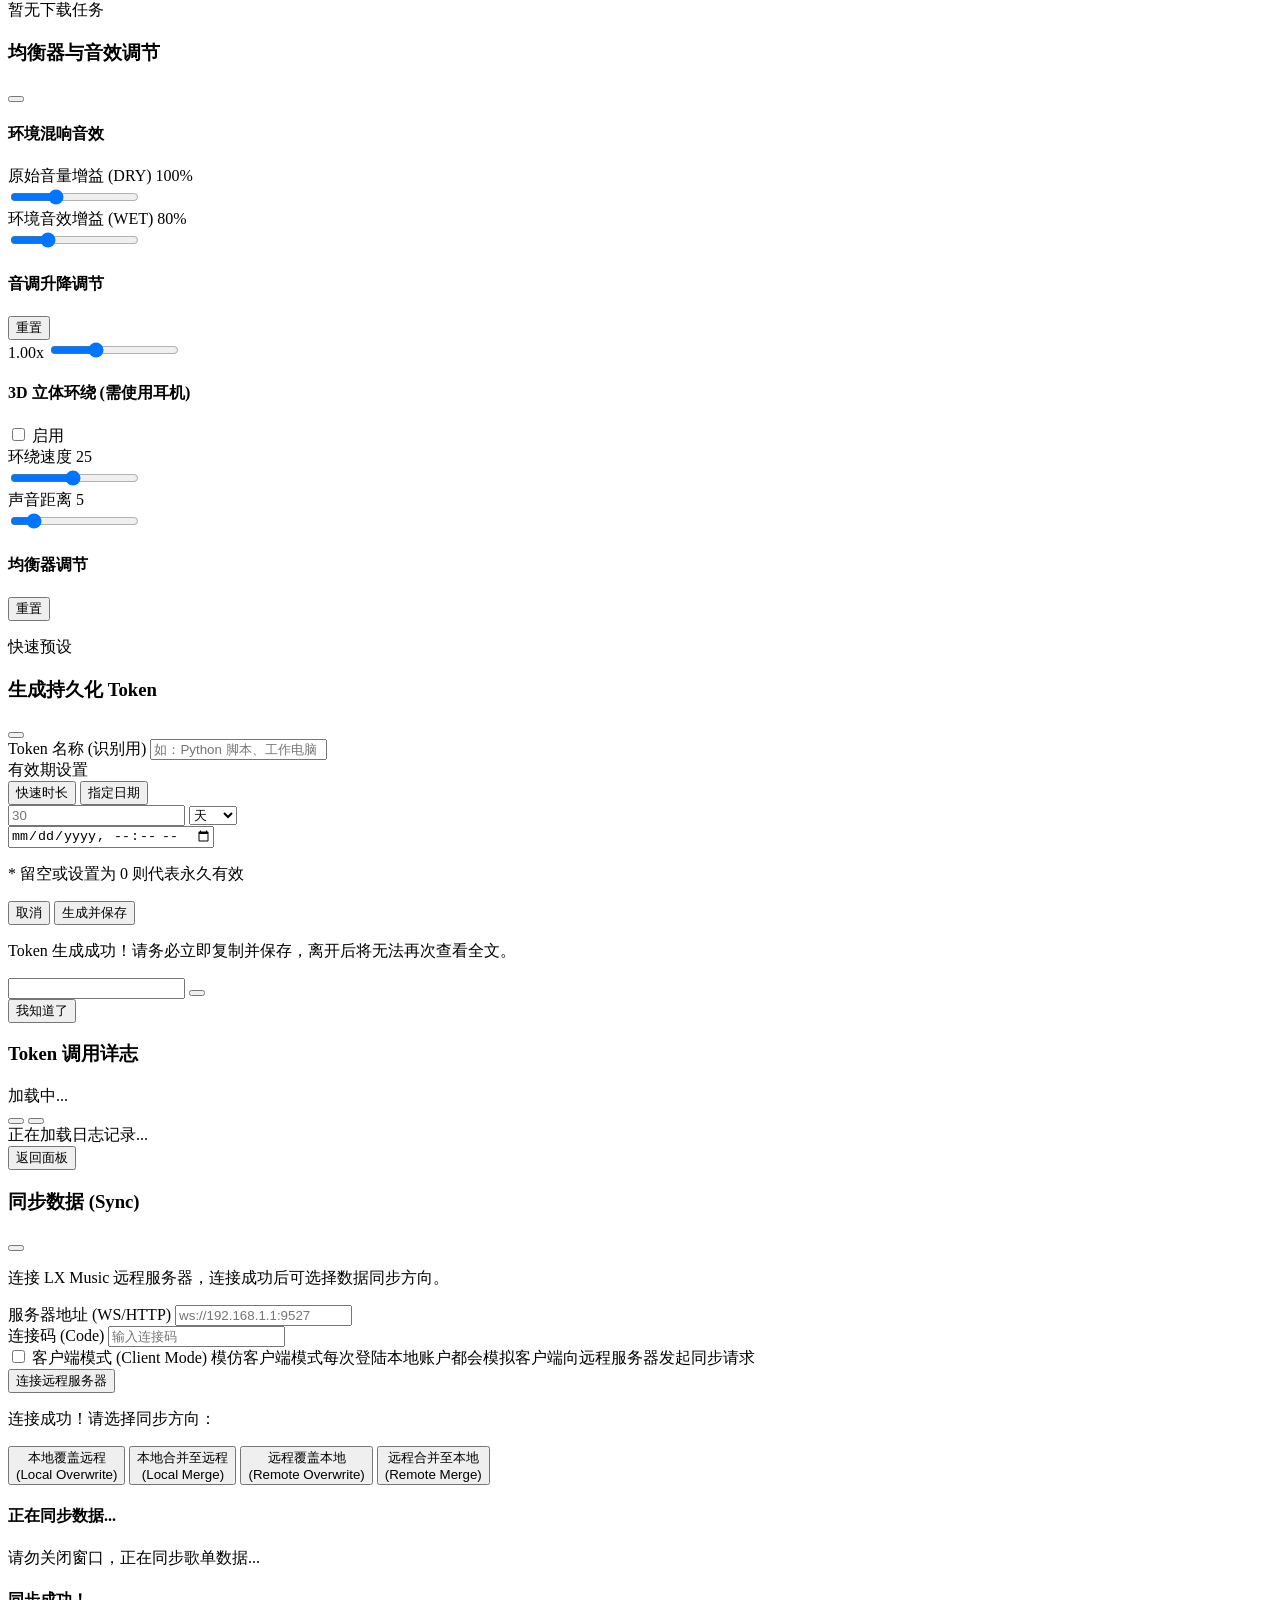
==== commit c935cce9: "feat: Free Music 模式改造 - 源管理仅管理员可见可改，公共 _open 共享；用户级自定义源下线 - /api/* 中央鉴权门禁，未登录全部 401（白名单除外） - 默认关闭服务器" ====
--- a/public/music/index.html
+++ b/public/music/index.html
@@ -4,7 +4,7 @@
 <head>
     <meta charset="UTF-8">
     <meta name="viewport" content="width=device-width, initial-scale=1.0">
-    <title>Free Music Web</title>
+    <title>Free Music</title>
     <!-- Config MUST be loaded before PostHog -->
     <script>
         (function () {
@@ -58,7 +58,7 @@
                     <path style="fill: var(--c-600)"
                         d="M301.061 223.876h-50.994c-3.911 0-7.574.95-10.889 2.523-8.616 4.09-14.615 12.798-14.615 22.973v76.51h-37.708c-14.082 0-17.428 8.071-7.466 18.029l46.893 46.898 31.25 31.246a25.424 25.424 0 0 0 18.033 7.474c6.523 0 13.052-2.484 18.029-7.474l78.152-78.145c9.951-9.958 6.608-18.029-7.47-18.029h-37.71v-76.51c.001-14.078-11.42-25.495-25.505-25.495z" />
                 </svg>
-                <h1 class="text-xl font-bold text-emerald-600 tracking-wider">Free MUSIC</h1>
+                <h1 class="text-xl font-bold text-emerald-600 tracking-wider">LX MUSIC</h1>
                 <!-- Close button for mobile -->
                 <button onclick="toggleSidebar()" class="md:hidden absolute right-4 text-gray-500 hover:text-red-500">
                     <i class="fas fa-times"></i>
@@ -152,6 +152,12 @@
                 </div>
             </div>
 
+            <div
+                class="hidden md:block px-6 py-4 text-[10px] t-text-muted text-center border-t t-border-main sidebar-copyright-text">
+                Copyright © 2026 <a href="https://github.com/xcq0607" target="_blank"
+                    class="hover:text-emerald-500 transition-colors">xcq0607</a>.<br>
+                Licensed under Apache-2.0.
+            </div>
         </aside>
 
         <!-- Content Area -->
@@ -211,6 +217,22 @@
                         <span class="hidden md:inline">安装应用</span>
                     </button>
 
+                    <!-- Legacy Logout Button (Hidden on all screens as we have the new one above, or keep hidden md:flex if user really wants both) -->
+                    <button id="logout-btn" onclick="handleLogout()"
+                        class="hidden items-center gap-1.5 t-text-muted hover:text-red-500 transition-colors px-2 py-1 rounded-lg hover:bg-red-50 shrink-0"
+                        title="退出登录">
+                        <i class="fas fa-sign-out-alt"></i>
+                        <span class="hidden sm:inline text-xs font-medium">退出</span>
+                    </button>
+
+                    <!-- Hide social/version info on mobile -->
+                    <div class="hidden lg:flex items-center gap-4">
+                        <a href="https://github.com/XCQ0607/lxserver" target="_blank"
+                            class="t-text-muted hover:t-text-muted transition-colors" title="GitHub">
+                            <i class="fab fa-github text-xl"></i>
+                        </a>
+                        <div class="text-sm t-text-muted" id="app-version">v1.0.0 Web</div>
+                    </div>
                 </div>
             </header>
 
@@ -264,7 +286,7 @@
                                 <option value="mg">咪咕</option>
                             </select>
 
-                            <button id="btn-custom-source-search" onclick="openCustomSourceModal()"
+                            <button onclick="openCustomSourceModal()"
                                 class="p-3 t-bg-panel border t-border-main rounded-xl hover:t-bg-main t-text-muted hover:text-emerald-600 transition-colors shadow-sm"
                                 title="管理自定义源">
                                 <i class="fas fa-plug"></i>
@@ -1309,81 +1331,65 @@
 
                         <!-- System Settings Panel -->
                         <div id="settings-panel-system" class="space-y-6 animate-fade-in">
-
-                            <!-- 管理员登录区域 - 所有用户可见 -->
-                            <div class="flex flex-wrap items-center gap-x-2 gap-y-2.5">
-                                <button id="btn-admin-logout" onclick="handleAdminLogout()"
-                                    class="ml-auto text-[10px] px-3 py-1 bg-red-50 text-red-500 rounded-full hover:bg-red-100 transition-all border border-red-100 hidden">退出管理员</button>
-                                <button id="btn-admin-login" onclick="handleAdminLogin()"
-                                    class="ml-auto text-[10px] px-3 py-1 bg-emerald-50 text-emerald-600 rounded-full hover:bg-emerald-100 transition-all border border-emerald-100 flex items-center gap-1.5">
-                                    <i class="fas fa-user-shield"></i> 管理员登录
-                                </button>
-                            </div>
-
-                            <!-- 自定义源管理容器 - 仅管理员可见 -->
-                            <div id="custom-source-management-container" class="hidden">
-                                <div class="flex flex-wrap items-center gap-x-2 gap-y-2.5 mb-3">
-                                    <div class="flex items-center gap-2">
-                                        <h3 class="font-bold text-emerald-500 flex items-center gap-2">
-                                            <i class="fas fa-plug text-sm"></i> 自定义源管理
-                                        </h3>
-                                        <div id="settings-source-scope-tag" class="hidden flex items-center gap-1">
-                                        </div>
-                                        <span id="settings-admin-tag"
-                                            class="px-2 py-0.5 rounded-full text-[10px] font-bold bg-orange-50 text-orange-500 whitespace-nowrap">管理员</span>
-                                    </div>
-                                </div>
-                                <p class="text-xs t-text-muted mb-4 font-medium uppercase tracking-wider">
-                                    管理和配置第三方音乐源脚本
-                                </p>
-
-                                <!-- 管理入口卡片 -->
-                                <div
-                                    class="flex flex-wrap items-center justify-between gap-4 t-bg-item-hover p-4 md:p-5 rounded-2xl mb-4 border t-border-main group transition-all">
-                                    <div class="flex-1 min-w-[200px]">
-                                        <div class="font-black t-text-main text-base md:text-lg">自定义源管理</div>
-                                        <div class="text-xs t-text-muted mt-1 font-medium italic opacity-80">
-                                            Custom Source Management</div>
-                                    </div>
-                                    <button id="btn-custom-source-manage" onclick="openCustomSourceModal()"
-                                        class="flex-shrink-0 px-6 py-2.5 bg-emerald-500 hover:bg-emerald-600 text-white font-black text-sm rounded-xl shadow-lg shadow-emerald-200/50 hover:shadow-emerald-300/50 transition-all hover:scale-105 active:scale-95 flex items-center gap-2">
-                                        <i class="fas fa-plus-circle"></i> 管理 / 添加
-                                    </button>
-                                </div>
-
-                                <!-- 已上传的源列表 -->
-                                <div id="settings-custom-sources-list" class="space-y-2">
-                                    <div class="text-xs t-text-muted text-center py-2">暂无数据 (JS未加载)</div>
-                                </div>
-
-                                <!-- 公开源开关 -->
-                                <div class="mt-4 flex items-center justify-between">
-                                    <div>
-                                        <div class="text-sm font-bold t-text-main flex items-center">
-                                            启用公开源 (Public List)
-                                            <span class="setting-tooltip-trigger ml-1">
-                                                <i class="fas fa-question-circle"></i>
-                                                <span class="setting-tooltip-content">开启后，您上传的自定义源将可以被其他用户在公共源列表中看到。</span>
-                                            </span>
-                                        </div>
-                                    </div>
-                                    <label class="relative inline-flex items-center cursor-pointer">
-                                        <input type="checkbox" id="toggle-public-sources" class="sr-only peer"
-                                            onchange="togglePublicSourcesSetting()">
-                                        <div
-                                            class="w-11 h-6 bg-gray-200 peer-focus:outline-none rounded-full peer dark:bg-gray-700 peer-checked:after:translate-x-full peer-checked:after:border-white after:content-[''] after:absolute after:top-[2px] after:left-[2px] after:bg-white after:border-gray-300 after:border after:rounded-full after:h-5 after:w-5 after:transition-all peer-checked:bg-emerald-500 transition-all">
-                                        </div>
-                                    </label>
-                                </div>
-                            </div>
-
                             <!-- 源与基础设置 -->
                             <div class="col-span-full pt-2 space-y-4">
                                 <h4 class="text-sm font-bold t-text-main flex items-center">
-                                    <i class="fas fa-server mr-2 text-emerald-500"></i> 基础设置
+                                    <i class="fas fa-server mr-2 text-emerald-500"></i> 源与基础设置
                                 </h4>
 
+                                <!-- 自定义源管理 -->
+                                <div
+                                    class="t-bg-panel rounded-xl border t-border-main p-4 hover:shadow-sm transition-shadow">
+                                    <!-- Header row: title + auth tags + manage button -->
+                                    <div class="flex flex-wrap items-center gap-2 mb-4">
+                                        <h3 class="font-bold text-emerald-500 flex items-center gap-2">
+                                            <i class="fas fa-plug text-sm"></i> 自定义源
+                                        </h3>
+                                        <div id="settings-source-scope-tag" class="hidden flex items-center gap-1">
+                                        </div>
+                                        <span id="settings-admin-tag"
+                                            class="px-2 py-0.5 rounded-full text-[10px] font-bold bg-orange-50 text-orange-500 whitespace-nowrap hidden">管理员</span>
+                                        <button id="btn-admin-logout" onclick="handleAdminLogout()"
+                                            class="text-[10px] px-3 py-1 bg-red-50 text-red-500 rounded-full hover:bg-red-100 transition-all border border-red-100 hidden">退出管理员</button>
+                                        <button id="btn-admin-login" onclick="handleAdminLogin()"
+                                            class="text-[10px] px-3 py-1 bg-emerald-50 text-emerald-600 rounded-full hover:bg-emerald-100 transition-all border border-emerald-100 flex items-center gap-1.5 hidden">
+                                            <i class="fas fa-user-shield"></i> 管理员登录
+                                        </button>
+                                        <button id="btn-custom-source-manage" onclick="openCustomSourceModal()"
+                                            class="ml-auto flex-shrink-0 px-4 py-1.5 bg-emerald-500 hover:bg-emerald-600 text-white font-bold text-xs rounded-lg shadow shadow-emerald-200/50 transition-all hover:scale-105 active:scale-95 flex items-center gap-1.5">
+                                            <i class="fas fa-plus-circle"></i> 管理 / 添加
+                                        </button>
+                                    </div>
+
+                                    <!-- 已上传的源列表 -->
+                                    <div id="settings-custom-sources-list" class="space-y-2">
+                                        <div class="text-xs t-text-muted text-center py-2">暂无数据 (JS未加载)</div>
+                                    </div>
+                                </div>
+
                                 <div class="grid grid-cols-1 md:grid-cols-2 gap-4">
+                                    <!-- 公开源开关 -->
+                                    <div
+                                        class="t-bg-panel rounded-xl border t-border-main p-4 hover:shadow-sm transition-shadow">
+                                        <div class="flex items-center justify-between">
+                                            <h4 class="text-sm font-bold t-text-main flex items-center">
+                                                <i class="fas fa-globe mr-2 text-emerald-500"></i> 启用公开源
+                                                <span class="setting-tooltip-trigger ml-1">
+                                                    <i class="fas fa-question-circle"></i>
+                                                    <span
+                                                        class="setting-tooltip-content">开启后，您上传的自定义源将可以被其他用户在公共源列表中看到。</span>
+                                                </span>
+                                            </h4>
+                                            <label class="relative inline-flex items-center cursor-pointer">
+                                                <input type="checkbox" id="toggle-public-sources" class="sr-only peer"
+                                                    onchange="togglePublicSourcesSetting()">
+                                                <div
+                                                    class="w-11 h-6 bg-gray-200 peer-focus:outline-none rounded-full peer dark:bg-gray-700 peer-checked:after:translate-x-full peer-checked:after:border-white after:content-[''] after:absolute after:top-[2px] after:left-[2px] after:bg-white after:border-gray-300 after:border after:rounded-full after:h-5 after:w-5 after:transition-all peer-checked:bg-emerald-500 transition-all">
+                                                </div>
+                                            </label>
+                                        </div>
+                                    </div>
+
                                     <!-- 默认音质 -->
                                     <div
                                         class="t-bg-panel rounded-xl border t-border-main p-4 hover:shadow-sm transition-shadow flex flex-col gap-3">
@@ -1572,25 +1578,61 @@
                             <div class="pt-6 border-t t-border-main">
                                 <h3 class="font-medium text-emerald-600 mb-4">数据同步</h3>
 
-                                <!-- 同步状态显示 -->
-                                <div id="sync-status" class="text-sm t-text-muted flex items-center gap-2 mb-4">
+                                <div class="flex gap-4 mb-4">
+                                    <button id="btn-mode-local" onclick="switchSyncMode('local')"
+                                        class="px-4 py-2 rounded-lg text-sm font-medium bg-emerald-100 text-emerald-700 dark:bg-emerald-500/20 dark:text-emerald-400 transition-all">本地服务器</button>
+                                    <button id="btn-mode-remote" onclick="switchSyncMode('remote')"
+                                        class="px-4 py-2 rounded-lg text-sm font-medium t-bg-track t-text-muted hover:t-bg-item-hover transition-all">远程同歩</button>
+                                </div>
+
+                                <!-- Local Mode Form -->
+                                <div id="sync-form-local" class="space-y-4">
+                                    <input type="text" id="sync-local-user" placeholder="用户名"
+                                        class="w-full px-4 py-2 border t-border-main rounded-lg focus:outline-none focus:ring-2 focus:ring-emerald-400 text-sm">
+                                    <input type="password" id="sync-local-pass" placeholder="密码"
+                                        class="w-full px-4 py-2 border t-border-main rounded-lg focus:outline-none focus:ring-2 focus:ring-emerald-400 text-sm">
+                                    <button onclick="handleLocalLogin()"
+                                        class="w-full py-2 bg-emerald-500 hover:bg-emerald-600 text-white font-bold rounded-lg transition-colors shadow-md">登录并同步</button>
+                                </div>
+
+                                <!-- Remote Mode Form (Hidden) -->
+                                <div id="sync-form-remote" class="space-y-4 hidden">
+                                    <p class="text-xs text-gray-500">请输入 Free Music 桌面端或移动端的连接信息</p>
+
+                                    <!-- Step 1: URL -->
+                                    <div id="sync-remote-step1">
+                                        <label class="block text-xs font-bold t-text-muted mb-1">链接</label>
+                                        <input type="text" id="sync-remote-url" placeholder="ws://192.168.x.x:xxx"
+                                            class="w-full px-4 py-2 border t-border-main rounded-lg focus:outline-none focus:ring-2 focus:ring-emerald-400 text-sm mb-2">
+                                        <button onclick="handleRemoteStep1()"
+                                            class="w-full py-2 bg-emerald-500 hover:bg-emerald-600 text-white font-bold rounded-lg transition-colors shadow-md">
+                                            下一步
+                                        </button>
+                                    </div>
+
+                                    <!-- Step 2: Code (Hidden) -->
+                                    <div id="sync-remote-step2" class="hidden">
+                                        <label class="block text-xs font-bold t-text-muted mb-1">连接码</label>
+                                        <input type="text" id="sync-remote-code" placeholder="输入连接码"
+                                            class="w-full px-4 py-2 border t-border-main rounded-lg focus:outline-none focus:ring-2 focus:ring-emerald-400 text-sm mb-2">
+                                        <div class="flex gap-2">
+                                            <button onclick="handleRemoteBack()"
+                                                class="flex-1 py-2 bg-gray-200 hover:bg-gray-300 t-text-muted font-bold rounded-lg transition-colors">
+                                                上一步
+                                            </button>
+                                            <button onclick="handleRemoteConnect()"
+                                                class="flex-[2] py-2 bg-blue-500 hover:bg-blue-600 text-white font-bold rounded-lg transition-colors shadow-md">
+                                                连接
+                                            </button>
+                                        </div>
+                                    </div>
+                                </div>
+
+                                <div id="sync-status" class="mt-3 text-sm text-gray-500 flex items-center gap-2">
                                     <i class="fas fa-circle text-[8px] text-gray-300"></i> 状态: 未连接
                                 </div>
 
-                                <!-- 远程同步功能 -->
-                                <div class="space-y-4">
-                                    <p class="text-xs text-gray-500">连接 LX Music 桌面端或移动端进行数据同步</p>
-                                    <div class="flex gap-2">
-                                        <input type="text" id="sync-remote-url" placeholder="ws://192.168.x.x:xxx"
-                                            class="flex-1 px-4 py-2 border t-border-main rounded-lg focus:outline-none focus:ring-2 focus:ring-emerald-400 text-sm">
-                                        <button onclick="showRemoteSyncModal()"
-                                            class="px-4 py-2 bg-blue-500 hover:bg-blue-600 text-white font-bold rounded-lg transition-colors shadow-md">
-                                            <i class="fas fa-link"></i> 连接
-                                        </button>
-                                    </div>
-                                </div>
-
-                                <!-- Token Management Section (Shown after login) -->
+                                <!-- Token Management Section (Shown after local login) -->
                                 <div id="token-management-section"
                                     class="mt-6 pt-4 border-t t-border-main hidden animate-fade-in">
                                     <div class="flex items-center justify-between mb-4">
@@ -4653,7 +4695,9 @@
             <h2 class="text-2xl font-black t-text-main text-center mb-4">项目使用声明</h2>
             <div
                 class="t-text-muted text-sm space-y-4 mb-8 leading-relaxed max-h-[40vh] overflow-y-auto pr-2 custom-scrollbar">
-                <p>欢迎使用 Free Music Web 播放器。本项目是一个开源的音乐同步管理辅助工具，在您开始使用之前，请知晓以下声明：</p>
+                <p>欢迎使用 LX Music Web 播放器。本项目是一个 <a href="https://github.com/XCQ0607/lxserver" target="_blank"
+                        class="t-text-main hover:text-emerald-500 underline decoration-dotted transition-colors">开源</a>
+                    的音乐同步管理辅助工具，在您开始使用之前，请知晓以下声明：</p>
                 <ul class="list-disc pl-5 space-y-2">
                     <li>本项目仅供技术学习与交流之用，严禁商业用途。</li>
                     <li>所有在线音乐数据均为公开接口抓取，本项目不存储、不分发任何版权资源。</li>
